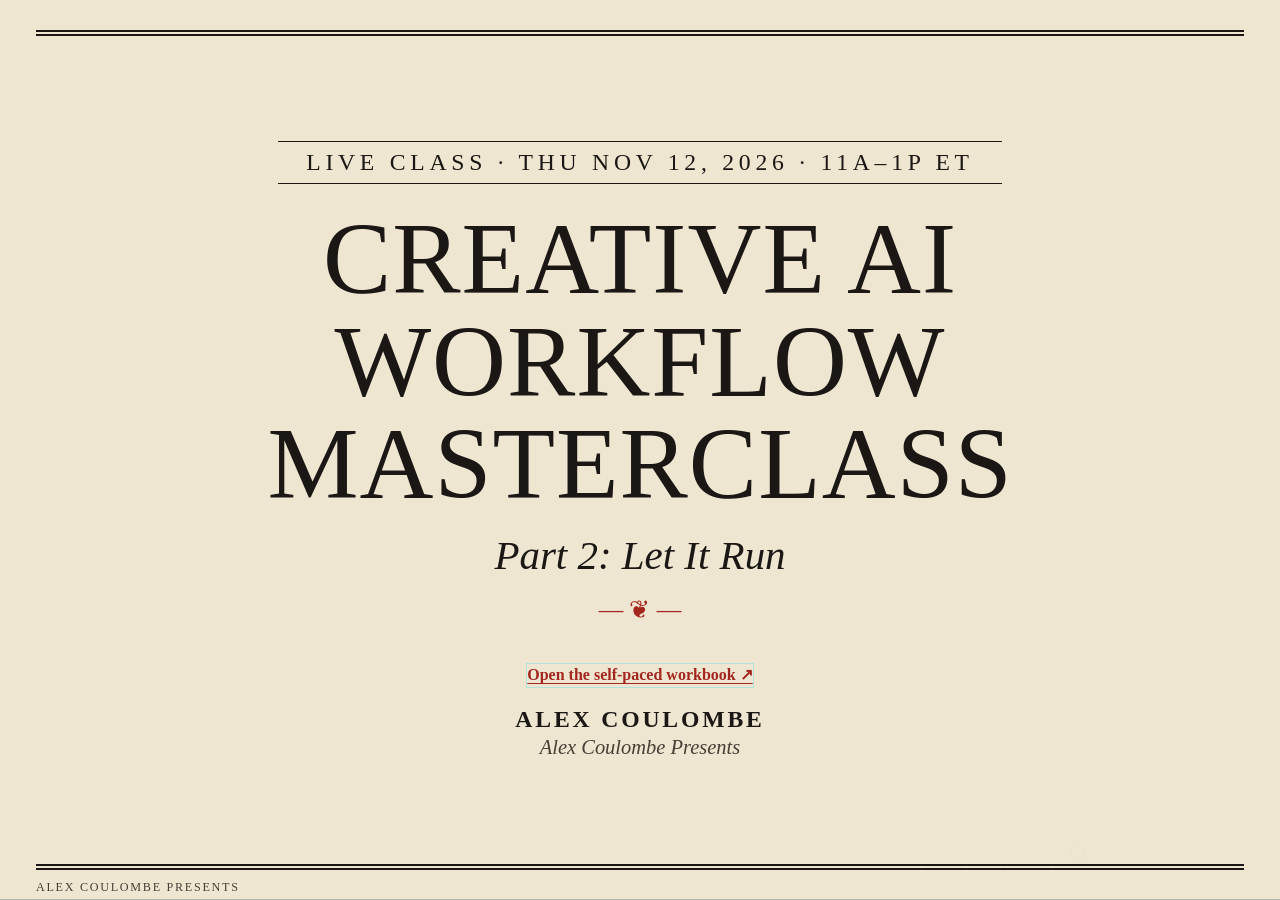
==== index.html @ c23a09f1 "feat(classroom): build Part 2 Unreal workbook, deck and native scene recipes" ====
<!DOCTYPE html>
<html lang="en">
<head>
<meta charset="UTF-8">
<meta name="viewport" content="width=device-width, initial-scale=1.0">
<title>Creative AI Workflow Masterclass, Part 2 · Alex Coulombe Presents</title>
<link rel="apple-touch-icon" href="apple-touch-icon.png">
<link rel="icon" sizes="32x32" href="favicon-32.png">
<link rel="icon" sizes="16x16" href="favicon-16.png">
<link rel="icon" type="image/svg+xml" href="favicon.svg">
<meta name="description" content="Build an AI-assisted Unreal Engine world, light it, animate it and render a cinematic. Full self-paced workbook and original sample project. November 12, 2026, 11a ET.">
<meta property="og:title" content="Creative AI Workflow Masterclass, Part 2 · Alex Coulombe Presents">
<meta property="og:description" content="AI for Unreal Engine 5.9 Preview: step-by-step creative workflows, native sample scenes and a 12-second cinematic.">
<meta property="og:image:width" content="1200">
<meta property="og:image:height" content="630">
<meta property="og:url" content="https://ibrews.github.io/creative-ai-masterclass-2-deck/">
<meta property="og:type" content="website">
<meta name="twitter:card" content="summary_large_image">
<meta name="twitter:image" content="https://ibrews.github.io/creative-ai-masterclass-2-deck/social.png">
<meta property="og:image" content="https://ibrews.github.io/creative-ai-masterclass-2-deck/social.png">
<link rel="preconnect" href="https://fonts.googleapis.com">
<link rel="preconnect" href="https://fonts.gstatic.com" crossorigin>
<link href="https://fonts.googleapis.com/css2?family=Space+Grotesk:wght@300;400;500;600;700&family=Inter:wght@300;400;500;600;700&family=Outfit:wght@300;400;500;600;700&family=JetBrains+Mono:wght@300;400;500;600;700&family=Playfair+Display:wght@400;500;600;700&display=swap" rel="stylesheet">

<script>
/* =======================================================================
   SPATIAL DECK -- PRESENTATION CONFIG
   =======================================================================
   Each section = a year/chapter with 1 lesson + N case studies.
   Edit SECTIONS to change all content. Everything else is generated.

   CASE LAYOUTS (c.layout):
   (default)  Two-pane: image left, title + bullets right
   'full'     Full-bleed image or video (img path, or ends in .mp4/.webm)
   'grid'     Multi-image grid. images: array of 'path' strings or
              {src, label?, href?} objects (href makes the cell a link).
              Videos (.mp4/.webm) autoplay muted. optional gridCover:true
   'big'      Full-slide statement. Fields: bigText (huge gradient headline),
              title (eyebrow), subtitle (italic), bigCaption (footnote)
   'placed'   PPTX-coordinate absolute layout. Two supported field shapes:
              Legacy: placedImages — array of tuples
                [src, left%, top%, width%, height%, obj-pos?]
                Supports images and .mp4/.webm videos.
              New:    placedItems  — array of objects
                {type:'img'|'mp4'|'arrow'|'qr-card', src?, x, y, w, h,
                 label?, url?, year?}
              Optional title/subtitle renders as frosted-glass overlay.
   'IFRAME:'  Prefix c.img with 'IFRAME:' to embed a URL (YouTube, etc.)
   ======================================================================= */
const SECTIONS =[
 {
  "year": "CH 1",
  "accent": "teal",
  "lesson": {
   "title": "Get ready",
   "short": "Get ready",
   "tagline": "A self-paced route from a small brief to a saved Unreal cinematic.",
   "tags": "Small Worlds · Unreal Engine 5.9 Preview"
  },
  "notes": "Follow the numbered student workbook. Keep a saved checkpoint before the next chapter.",
  "cases": [
   {
    "title": "01 · Choose your starting point",
    "subtitle": "A self-paced route from a small brief to a saved Unreal cinematic.",
    "bullets": [
     "Download and extract the Part 2 workshop ZIP from the class folder.",
     "Starting from scratch: use the Starter project.",
     "You can follow every numbered step without Alex."
    ],
    "notes": "Download and extract the Part 2 workshop ZIP from the class folder. Open Start Here.html in the extracted folder. Work on a copy, not inside a ZIP preview.\n\nStarting from scratch: use the Starter project. Exploring the completed work: use the Finished project and open Unreal/PaperCity.uproject. Keep the original download as your recovery copy.\n\nYou can follow every numbered step without Alex. The slide deck is the teaching view; this workbook contains the full instructions. Last week’s kit is optional because the source Paper City scene is included.\n\n\n\nCheck: The folder contains Actions, Unreal, SourceAssets, Studio and Recipes. Studio/design.json identifies brief SW-18.\n\nRecovery: If you only see a web preview, extract the complete folder. If you missed Part 1, use the included files and begin here.",
    "guideStep": "start",
    "example": {
     "label": "Your route",
     "lines": [
      "Small Worlds · Part 2",
      "Actions/    Run these inside Unreal",
      "Unreal/     PaperCity.uproject",
      "SourceAssets/  Part 1 scene",
      "Studio/     Design + your notes",
      "Recipes/    Reference + recovery"
     ]
    }
   },
   {
    "title": "02 · Bring one assistant and Unreal",
    "subtitle": "Use the account you already have.",
    "bullets": [
     "Open Codex or Claude Desktop in its local coding workspace.",
     "Install Unreal Engine 5.9 Preview using Epic Games Launcher if available to your account and operating system.",
     "Keep a working older Unreal installation."
    ],
    "notes": "Open Codex or Claude Desktop in its local coding workspace. Sign in to an account that can read and edit a local folder. An account subscription may be needed; no paid API key is required by this workshop.\n\nInstall Unreal Engine 5.9 Preview using Epic Games Launcher if available to your account and operating system. This edition was prepared for 5.9.0 Preview, changelist 60351404. Allow time for the large download.\n\nKeep a working older Unreal installation. A 5.9-saved project is not an older-version starter. If your platform lacks this Preview, follow the workbook and inspect the reference media; do not convert your only production project.\n\nRead only: identify my operating system, installed Unreal versions, available space and whether this app can access the workshop folder. Report what is verified and what needs a local check. Do not install software or change my other projects.\n\nCheck: You know the exact engine you will open and the local workshop location.\n\nRecovery: If 5.9 is unavailable, stop the native steps here and read the reference route. Do not claim the Unreal scripts ran in a browser or in system Python.",
    "guideStep": "accounts",
    "example": {
     "label": "Your route",
     "lines": [
      "Target: Unreal Engine 5.9 Preview",
      "One local coding assistant",
      "No headset",
      "No paid asset pack",
      "No paid API key"
     ]
    }
   },
   {
    "title": "Ask, then inspect",
    "subtitle": "Bring one assistant and Unreal",
    "bullets": [
     "Copy the complete prompt from the workbook.",
     "Inspect the actual result before continuing.",
     "You know the exact engine you will open and the local workshop location."
    ],
    "example": {
     "label": "Prompt opening",
     "lines": [
      "Read only: identify my operating system, installed Unreal versions, available space and whether this app can access the workshop folder. Report what is verified and what needs a local check. Do not install software or ch…"
     ]
    },
    "guideStep": "accounts",
    "notes": "Open Codex or Claude Desktop in its local coding workspace. Sign in to an account that can read and edit a local folder. An account subscription may be needed; no paid API key is required by this workshop.\n\nInstall Unreal Engine 5.9 Preview using Epic Games Launcher if available to your account and operating system. This edition was prepared for 5.9.0 Preview, changelist 60351404. Allow time for the large download.\n\nKeep a working older Unreal installation. A 5.9-saved project is not an older-version starter. If your platform lacks this Preview, follow the workbook and inspect the reference media; do not convert your only production project.\n\nRead only: identify my operating system, installed Unreal versions, available space and whether this app can access the workshop folder. Report what is verified and what needs a local check. Do not install software or change my other projects.\n\nCheck: You know the exact engine you will open and the local workshop location.\n\nRecovery: If 5.9 is unavailable, stop the native steps here and read the reference route. Do not claim the Unreal scripts ran in a browser or in system Python."
   },
   {
    "title": "03 · Give the assistant the whole folder",
    "subtitle": "Its working directory matters.",
    "bullets": [
     "In Codex choose Open folder or Add project, select the extracted workshop folder and choose Local.",
     "Open a chat in this project.",
     "Check that it can name real files."
    ],
    "notes": "In Codex choose Open folder or Add project, select the extracted workshop folder and choose Local. In Claude Desktop choose Code, a local environment and the same folder.\n\nOpen a chat in this project. Ask it to read AGENTS.md, Studio/design.json and Recipes/01-start-here.md before editing.\n\nCheck that it can name real files. A browser chat with pasted screenshots does not have the same local file access.\n\nRead AGENTS.md, Studio/design.json and Recipes/01-start-here.md. Tell me the brief ID, the three tower heights in centimeters, the target engine and the first action file. Cite paths. Do not edit or launch anything.\n\nCheck: It reports SW-18, heights 200 / 300 / 400 cm and Actions/01_build_starter.py.\n\nRecovery: Reopen the enclosing folder if it cannot see Actions and Unreal together. Do not select only Unreal/Content.",
    "guideStep": "open-folder",
    "example": {
     "label": "Your route",
     "lines": [
      "Brief SW-18",
      "200 / 300 / 400 cm",
      "Studio/design.json",
      "Actions/01_build_starter.py"
     ]
    }
   },
   {
    "title": "Ask, then inspect",
    "subtitle": "Give the assistant the whole folder",
    "bullets": [
     "Copy the complete prompt from the workbook.",
     "Inspect the actual result before continuing.",
     "It reports SW-18, heights 200 / 300 / 400 cm and Actions/01_build_starter.py."
    ],
    "example": {
     "label": "Prompt opening",
     "lines": [
      "Read AGENTS.md, Studio/design.json and Recipes/01-start-here.md. Tell me the brief ID, the three tower heights in centimeters, the target engine and the first action file. Cite paths. Do not edit or launch anything."
     ]
    },
    "guideStep": "open-folder",
    "notes": "In Codex choose Open folder or Add project, select the extracted workshop folder and choose Local. In Claude Desktop choose Code, a local environment and the same folder.\n\nOpen a chat in this project. Ask it to read AGENTS.md, Studio/design.json and Recipes/01-start-here.md before editing.\n\nCheck that it can name real files. A browser chat with pasted screenshots does not have the same local file access.\n\nRead AGENTS.md, Studio/design.json and Recipes/01-start-here.md. Tell me the brief ID, the three tower heights in centimeters, the target engine and the first action file. Cite paths. Do not edit or launch anything.\n\nCheck: It reports SW-18, heights 200 / 300 / 400 cm and Actions/01_build_starter.py.\n\nRecovery: Reopen the enclosing folder if it cannot see Actions and Unreal together. Do not select only Unreal/Content."
   },
   {
    "title": "04 · Write a small job before running it",
    "subtitle": "Give the agent a finish line it can check.",
    "bullets": [
     "Open Studio/job-template.md.",
     "Permit edits only in this workshop copy.",
     "Ask for a plan before the first write."
    ],
    "notes": "Open Studio/job-template.md. Replace the bracketed fields with your own goal and limits. Use the sample goal below if this is your first attempt.\n\nPermit edits only in this workshop copy. Choose a time limit, a retry limit and whether new downloads or paid services are allowed.\n\nAsk for a plan before the first write. Read it and authorize the bounded job. The assistant must report actual evidence rather than filling in a successful receipt in advance.\n\nDraft Studio/my-job.md for this goal: build Paper City in Unreal, make a dusk variant, add a lantern festival and create a 12-second sequence. Only use this workshop and built-in Unreal assets. Budget: 30 minutes of active agent work, at most two retries per failed step, no paid services or downloads. Preserve prior maps. Finish with saved maps, verification output and a list of visual checks for me. Show the plan before running it.\n\nCheck: The job names allowed files, budget, stop conditions and the output you will inspect.\n\nRecovery: Shrink a broad request such as “make it amazing” to one visible change with a comparison image. Keep stretch ideas in a separate list.",
    "guideStep": "contract",
    "example": {
     "label": "Your route",
     "lines": [
      "Goal",
      "Inputs + allowed files",
      "Budget + retry limit",
      "Checkpoint + recovery",
      "Evidence + your verdict"
     ]
    }
   },
   {
    "title": "Ask, then inspect",
    "subtitle": "Write a small job before running it",
    "bullets": [
     "Copy the complete prompt from the workbook.",
     "Inspect the actual result before continuing.",
     "The job names allowed files, budget, stop conditions and the output you will inspect."
    ],
    "example": {
     "label": "Prompt opening",
     "lines": [
      "Draft Studio/my-job.md for this goal: build Paper City in Unreal, make a dusk variant, add a lantern festival and create a 12-second sequence. Only use this workshop and built-in Unreal assets. Budget: 30 minutes of acti…"
     ]
    },
    "guideStep": "contract",
    "notes": "Open Studio/job-template.md. Replace the bracketed fields with your own goal and limits. Use the sample goal below if this is your first attempt.\n\nPermit edits only in this workshop copy. Choose a time limit, a retry limit and whether new downloads or paid services are allowed.\n\nAsk for a plan before the first write. Read it and authorize the bounded job. The assistant must report actual evidence rather than filling in a successful receipt in advance.\n\nDraft Studio/my-job.md for this goal: build Paper City in Unreal, make a dusk variant, add a lantern festival and create a 12-second sequence. Only use this workshop and built-in Unreal assets. Budget: 30 minutes of active agent work, at most two retries per failed step, no paid services or downloads. Preserve prior maps. Finish with saved maps, verification output and a list of visual checks for me. Show the plan before running it.\n\nCheck: The job names allowed files, budget, stop conditions and the output you will inspect.\n\nRecovery: Shrink a broad request such as “make it amazing” to one visible change with a comparison image. Keep stretch ideas in a separate list."
   },
   {
    "title": "05 · Open the supplied Unreal project",
    "subtitle": "A Blueprint-only project avoids a compiler setup.",
    "bullets": [
     "In the Starter copy, double-click Unreal/PaperCity.uproject and choose your installed 5.9 Preview editor.",
     "The project requests Python Editor Script Plugin, Editor Scripting Utilities, Sequencer Scripting and Movie Render Queue.",
     "On a fresh starter the final map does not exist yet."
    ],
    "notes": "In the Starter copy, double-click Unreal/PaperCity.uproject and choose your installed 5.9 Preview editor. If Windows asks which app to use, open the engine first and browse to the project.\n\nThe project requests Python Editor Script Plugin, Editor Scripting Utilities, Sequencer Scripting and Movie Render Queue. If prompted, enable them and restart this project. Do not build an engine from source.\n\nOn a fresh starter the final map does not exist yet. An empty editor or missing startup-map notice is expected. Open the Output Log from Window → Developer Tools → Output Log (or search the Window menu).\n\nHelp me open only Unreal/PaperCity.uproject with my installed 5.9 Preview. Verify the engine version and these enabled plugins: Python Editor Script Plugin, Editor Scripting Utilities, Sequencer Scripting and Movie Render Queue. Do not convert any other project or install C++ tools.\n\nCheck: You have the PaperCity editor open and an Output Log with no missing required plugin error.\n\nRecovery: If the project asks to compile C++ or reports a third-party plugin, you opened the wrong folder. This project has no C++ module and requires no AI bridge plugin.",
    "guideStep": "open-unreal",
    "example": {
     "label": "Your route",
     "lines": [
      "PaperCity.uproject",
      "Blueprint-only",
      "Built-in editor plugins",
      "No third-party plugin required"
     ]
    }
   },
   {
    "title": "Ask, then inspect",
    "subtitle": "Open the supplied Unreal project",
    "bullets": [
     "Copy the complete prompt from the workbook.",
     "Inspect the actual result before continuing.",
     "You have the PaperCity editor open and an Output Log with no missing required plugin error."
    ],
    "example": {
     "label": "Prompt opening",
     "lines": [
      "Help me open only Unreal/PaperCity.uproject with my installed 5.9 Preview. Verify the engine version and these enabled plugins: Python Editor Script Plugin, Editor Scripting Utilities, Sequencer Scripting and Movie Rende…"
     ]
    },
    "guideStep": "open-unreal",
    "notes": "In the Starter copy, double-click Unreal/PaperCity.uproject and choose your installed 5.9 Preview editor. If Windows asks which app to use, open the engine first and browse to the project.\n\nThe project requests Python Editor Script Plugin, Editor Scripting Utilities, Sequencer Scripting and Movie Render Queue. If prompted, enable them and restart this project. Do not build an engine from source.\n\nOn a fresh starter the final map does not exist yet. An empty editor or missing startup-map notice is expected. Open the Output Log from Window → Developer Tools → Output Log (or search the Window menu).\n\nHelp me open only Unreal/PaperCity.uproject with my installed 5.9 Preview. Verify the engine version and these enabled plugins: Python Editor Script Plugin, Editor Scripting Utilities, Sequencer Scripting and Movie Render Queue. Do not convert any other project or install C++ tools.\n\nCheck: You have the PaperCity editor open and an Output Log with no missing required plugin error.\n\nRecovery: If the project asks to compile C++ or reports a third-party plugin, you opened the wrong folder. This project has no C++ module and requires no AI bridge plugin."
   },
   {
    "title": "06 · Run a harmless Python check",
    "subtitle": "Unreal Python runs inside the editor.",
    "bullets": [
     "In the Output Log input, keep the normal console command mode and enter: py import unreal; print(unreal.SystemLibrary.get_engine_version()).",
     "Look for the printed engine version in the log.",
     "For action files, use Tools → Execute Python Script and browse to the numbered file in Actions."
    ],
    "notes": "In the Output Log input, keep the normal console command mode and enter: py import unreal; print(unreal.SystemLibrary.get_engine_version()). Press Enter.\n\nLook for the printed engine version in the log. A system terminal cannot import Unreal’s editor module.\n\nFor action files, use Tools → Execute Python Script and browse to the numbered file in Actions. If that menu is absent, use the console form: py \"FULL/PATH/TO/Actions/00_check_environment.py\". Replace FULL/PATH/TO with your extracted workshop location; use forward slashes.\n\nExplain how to run Actions/00_check_environment.py inside my already-open Unreal editor. Give me the exact py command with my local file path, using forward slashes. Do not run it in system Python. Wait for me to paste its log result.\n\nCheck: The log prints SMALL_WORLDS_ENVIRONMENT with the engine version and workshop path.\n\nRecovery: If you see “No module named unreal”, the command ran in the wrong Python. If the script file is missing, remove the ZIP from the path and select the extracted Actions file.",
    "guideStep": "python-check",
    "example": {
     "label": "Your route",
     "lines": [
      "Output Log console",
      "py \"…/Actions/00_check_environment.py\"",
      "Expected: SMALL_WORLDS_ENVIRONMENT"
     ]
    }
   },
   {
    "title": "Ask, then inspect",
    "subtitle": "Run a harmless Python check",
    "bullets": [
     "Copy the complete prompt from the workbook.",
     "Inspect the actual result before continuing.",
     "The log prints SMALL_WORLDS_ENVIRONMENT with the engine version and workshop path."
    ],
    "example": {
     "label": "Prompt opening",
     "lines": [
      "Explain how to run Actions/00_check_environment.py inside my already-open Unreal editor. Give me the exact py command with my local file path, using forward slashes. Do not run it in system Python. Wait for me to paste i…"
     ]
    },
    "guideStep": "python-check",
    "notes": "In the Output Log input, keep the normal console command mode and enter: py import unreal; print(unreal.SystemLibrary.get_engine_version()). Press Enter.\n\nLook for the printed engine version in the log. A system terminal cannot import Unreal’s editor module.\n\nFor action files, use Tools → Execute Python Script and browse to the numbered file in Actions. If that menu is absent, use the console form: py \"FULL/PATH/TO/Actions/00_check_environment.py\". Replace FULL/PATH/TO with your extracted workshop location; use forward slashes.\n\nExplain how to run Actions/00_check_environment.py inside my already-open Unreal editor. Give me the exact py command with my local file path, using forward slashes. Do not run it in system Python. Wait for me to paste its log result.\n\nCheck: The log prints SMALL_WORLDS_ENVIRONMENT with the engine version and workshop path.\n\nRecovery: If you see “No module named unreal”, the command ran in the wrong Python. If the script file is missing, remove the ZIP from the path and select the extracted Actions file."
   }
  ]
 },
 {
  "year": "CH 2",
  "accent": "amber",
  "lesson": {
   "title": "Build the world",
   "short": "Build the world",
   "tagline": "Generate native actors from a readable recipe.",
   "tags": "Small Worlds · Unreal Engine 5.9 Preview"
  },
  "notes": "Follow the numbered student workbook. Keep a saved checkpoint before the next chapter.",
  "cases": [
   {
    "title": "07 · Build the daylight baseline",
    "subtitle": "Generate native actors from a readable recipe.",
    "bullets": [
     "In Unreal choose Tools → Execute Python Script and select Actions/01_build_starter.py.",
     "Wait for SMALL_WORLDS_PASS in Output Log.",
     "In the Outliner search SW_Tower."
    ],
    "notes": "In Unreal choose Tools → Execute Python Script and select Actions/01_build_starter.py. This creates /Game/SmallWorlds/Maps/01_PaperCity.\n\nWait for SMALL_WORLDS_PASS in Output Log. In Content Browser open Content → SmallWorlds → Maps. Double-click 01_PaperCity if necessary.\n\nIn the Outliner search SW_Tower. Count three towers. Select SW_Cam_Wide and use Pilot from its context menu to inspect the overall composition. Press Ctrl+S / Cmd+S to save.\n\nRead the starter builder and Studio/design.json. Explain what Actions/01_build_starter.py will create and how it avoids replacing an existing map. Then give me its exact Unreal console command. After I run it, help me inspect the actual log and actor list.\n\nCheck: Three towers, two bridges, a canal, lamps and a cyan sculpture are visible. The log records the map and actor count.\n\nRecovery: If it says the map already exists, open it instead of rerunning. Preserve it by copying the whole workshop before a fresh build. If a script fails, read the first traceback before retrying.",
    "guideStep": "starter",
    "example": {
     "label": "Your route",
     "lines": [
      "01_PaperCity",
      "Three towers",
      "Two bridges",
      "Canal + lanterns",
      "Saved baseline"
     ]
    }
   },
   {
    "title": "Ask, then inspect",
    "subtitle": "Build the daylight baseline",
    "bullets": [
     "Copy the complete prompt from the workbook.",
     "Inspect the actual result before continuing.",
     "Three towers, two bridges, a canal, lamps and a cyan sculpture are visible. The log records the map and actor count."
    ],
    "example": {
     "label": "Prompt opening",
     "lines": [
      "Read the starter builder and Studio/design.json. Explain what Actions/01_build_starter.py will create and how it avoids replacing an existing map. Then give me its exact Unreal console command. After I run it, help me in…"
     ]
    },
    "guideStep": "starter",
    "notes": "In Unreal choose Tools → Execute Python Script and select Actions/01_build_starter.py. This creates /Game/SmallWorlds/Maps/01_PaperCity.\n\nWait for SMALL_WORLDS_PASS in Output Log. In Content Browser open Content → SmallWorlds → Maps. Double-click 01_PaperCity if necessary.\n\nIn the Outliner search SW_Tower. Count three towers. Select SW_Cam_Wide and use Pilot from its context menu to inspect the overall composition. Press Ctrl+S / Cmd+S to save.\n\nRead the starter builder and Studio/design.json. Explain what Actions/01_build_starter.py will create and how it avoids replacing an existing map. Then give me its exact Unreal console command. After I run it, help me inspect the actual log and actor list.\n\nCheck: Three towers, two bridges, a canal, lamps and a cyan sculpture are visible. The log records the map and actor count.\n\nRecovery: If it says the map already exists, open it instead of rerunning. Preserve it by copying the whole workshop before a fresh build. If a script fails, read the first traceback before retrying."
   },
   {
    "title": "08 · Check scale before polishing",
    "subtitle": "Unreal scene units are centimeters.",
    "bullets": [
     "Select SW_Tower_1, SW_Tower_2 and SW_Tower_3 in the Outliner.",
     "Compare the two 180 cm-wide bridges with the towers.",
     "Run Actions/05_verify_current.py."
    ],
    "notes": "Select SW_Tower_1, SW_Tower_2 and SW_Tower_3 in the Outliner. Their cube scales are Z=2, Z=3 and Z=4 because the source cube is 100 cm high.\n\nCompare the two 180 cm-wide bridges with the towers. Do not infer real-world height from the viewport zoom.\n\nRun Actions/05_verify_current.py. Keep its actual JSON result in Studio/receipts. The verifier checks structure and dimensions; you still inspect the picture.\n\nCheck the three SW_Tower actors against Studio/design.json. Explain the difference between source-mesh size, actor scale and world-space height. Report the measured values from Unreal if connected; otherwise ask me for the Details values. Do not claim you inspected the editor from source code alone.\n\nCheck: Tower heights are 200 / 300 / 400 cm. A receipt states the engine and actor count.\n\nRecovery: A 100× scale error means meters and centimeters were confused. Fix only a duplicate project, then rerun verification and inspect the framing.",
    "guideStep": "units",
    "example": {
     "label": "Your route",
     "lines": [
      "100 cm cube × Z scale",
      "2 = 200 cm",
      "3 = 300 cm",
      "4 = 400 cm"
     ]
    }
   },
   {
    "title": "Ask, then inspect",
    "subtitle": "Check scale before polishing",
    "bullets": [
     "Copy the complete prompt from the workbook.",
     "Inspect the actual result before continuing.",
     "Tower heights are 200 / 300 / 400 cm. A receipt states the engine and actor count."
    ],
    "example": {
     "label": "Prompt opening",
     "lines": [
      "Check the three SW_Tower actors against Studio/design.json. Explain the difference between source-mesh size, actor scale and world-space height. Report the measured values from Unreal if connected; otherwise ask me for t…"
     ]
    },
    "guideStep": "units",
    "notes": "Select SW_Tower_1, SW_Tower_2 and SW_Tower_3 in the Outliner. Their cube scales are Z=2, Z=3 and Z=4 because the source cube is 100 cm high.\n\nCompare the two 180 cm-wide bridges with the towers. Do not infer real-world height from the viewport zoom.\n\nRun Actions/05_verify_current.py. Keep its actual JSON result in Studio/receipts. The verifier checks structure and dimensions; you still inspect the picture.\n\nCheck the three SW_Tower actors against Studio/design.json. Explain the difference between source-mesh size, actor scale and world-space height. Report the measured values from Unreal if connected; otherwise ask me for the Details values. Do not claim you inspected the editor from source code alone.\n\nCheck: Tower heights are 200 / 300 / 400 cm. A receipt states the engine and actor count.\n\nRecovery: A 100× scale error means meters and centimeters were confused. Fix only a duplicate project, then rerun verification and inspect the framing."
   },
   {
    "title": "09 · Inspect the material library",
    "subtitle": "Separate the shape from its surface.",
    "bullets": [
     "Open Content → SmallWorlds → Materials.",
     "Select a bridge rail, inspect its material slot and confirm it uses M_Jade.",
     "Ask your assistant for one bounded material variation."
    ],
    "notes": "Open Content → SmallWorlds → Materials. Open M_Jade and inspect Base Color, Roughness and Metallic in the graph.\n\nSelect a bridge rail, inspect its material slot and confirm it uses M_Jade. Compare the rough paper towers with the glossier canal.\n\nAsk your assistant for one bounded material variation. Duplicate the material in Content Browser before editing. Apply the duplicate to one selected rail and compare it with the untouched bridge.\n\nPropose one jade-rail material variation with an exact Base Color, Roughness and Metallic value. Keep the paper walls and canal unchanged. Tell me how to duplicate M_Jade and apply the duplicate to only one bridge rail. I will inspect before accepting it.\n\nCheck: One rail uses your duplicate material; the original M_Jade and the other bridge stay available for comparison.\n\nRecovery: If every rail changed, you edited the shared material. Restore its prior values, duplicate it and apply the duplicate to a single actor.",
    "guideStep": "materials",
    "example": {
     "label": "Your route",
     "lines": [
      "Mesh → material slot",
      "Base Color",
      "Roughness",
      "Metallic",
      "Duplicate before editing"
     ]
    }
   },
   {
    "title": "Ask, then inspect",
    "subtitle": "Inspect the material library",
    "bullets": [
     "Copy the complete prompt from the workbook.",
     "Inspect the actual result before continuing.",
     "One rail uses your duplicate material; the original M_Jade and the other bridge stay available for comparison."
    ],
    "example": {
     "label": "Prompt opening",
     "lines": [
      "Propose one jade-rail material variation with an exact Base Color, Roughness and Metallic value. Keep the paper walls and canal unchanged. Tell me how to duplicate M_Jade and apply the duplicate to only one bridge rail. …"
     ]
    },
    "guideStep": "materials",
    "notes": "Open Content → SmallWorlds → Materials. Open M_Jade and inspect Base Color, Roughness and Metallic in the graph.\n\nSelect a bridge rail, inspect its material slot and confirm it uses M_Jade. Compare the rough paper towers with the glossier canal.\n\nAsk your assistant for one bounded material variation. Duplicate the material in Content Browser before editing. Apply the duplicate to one selected rail and compare it with the untouched bridge.\n\nPropose one jade-rail material variation with an exact Base Color, Roughness and Metallic value. Keep the paper walls and canal unchanged. Tell me how to duplicate M_Jade and apply the duplicate to only one bridge rail. I will inspect before accepting it.\n\nCheck: One rail uses your duplicate material; the original M_Jade and the other bridge stay available for comparison.\n\nRecovery: If every rail changed, you edited the shared material. Restore its prior values, duplicate it and apply the duplicate to a single actor."
   },
   {
    "title": "10 · Make a dusk lighting variant",
    "subtitle": "Change the light while preserving the daylight map.",
    "bullets": [
     "Run Actions/02_build_dusk.py.",
     "Open 01_PaperCity and 02_Dusk in turn.",
     "Capture both views with the same viewport size using your operating system screenshot tool."
    ],
    "notes": "Run Actions/02_build_dusk.py. It creates 02_Dusk as a separate map with warmer key light, emissive lanterns and point lights.\n\nOpen 01_PaperCity and 02_Dusk in turn. Use the same SW_Cam_Wide view for both. Wait for shader compilation and exposure to settle.\n\nCapture both views with the same viewport size using your operating system screenshot tool. Save them in Studio/evidence and record which version you prefer.\n\nRead the two stage definitions. Before I run 02_build_dusk.py, predict which lighting settings will change. After I supply matching screenshots and the log, compare shadow direction, lantern visibility, highlights and tower readability. Separate observations from suggestions.\n\nCheck: Both maps exist. The dusk view has visible warm lanterns and readable towers. Your verdict is recorded with the compared filenames.\n\nRecovery: If the view is black, confirm you are looking through a camera, not below the plinth. Check exposure and lights in the saved map before raising every intensity.",
    "guideStep": "dusk",
    "example": {
     "label": "Your route",
     "lines": [
      "01_PaperCity → baseline",
      "02_Dusk → warm lamps",
      "Same camera + same crop",
      "Your visual verdict"
     ]
    }
   },
   {
    "title": "Ask, then inspect",
    "subtitle": "Make a dusk lighting variant",
    "bullets": [
     "Copy the complete prompt from the workbook.",
     "Inspect the actual result before continuing.",
     "Both maps exist. The dusk view has visible warm lanterns and readable towers. Your verdict is recorded with the compared filenames."
    ],
    "example": {
     "label": "Prompt opening",
     "lines": [
      "Read the two stage definitions. Before I run 02_build_dusk.py, predict which lighting settings will change. After I supply matching screenshots and the log, compare shadow direction, lantern visibility, highlights and to…"
     ]
    },
    "guideStep": "dusk",
    "notes": "Run Actions/02_build_dusk.py. It creates 02_Dusk as a separate map with warmer key light, emissive lanterns and point lights.\n\nOpen 01_PaperCity and 02_Dusk in turn. Use the same SW_Cam_Wide view for both. Wait for shader compilation and exposure to settle.\n\nCapture both views with the same viewport size using your operating system screenshot tool. Save them in Studio/evidence and record which version you prefer.\n\nRead the two stage definitions. Before I run 02_build_dusk.py, predict which lighting settings will change. After I supply matching screenshots and the log, compare shadow direction, lantern visibility, highlights and tower readability. Separate observations from suggestions.\n\nCheck: Both maps exist. The dusk view has visible warm lanterns and readable towers. Your verdict is recorded with the compared filenames.\n\nRecovery: If the view is black, confirm you are looking through a camera, not below the plinth. Check exposure and lights in the saved map before raising every intensity."
   },
   {
    "title": "11 · Turn one prop into a reusable recipe",
    "subtitle": "A lantern has a small, understandable construction.",
    "bullets": [
     "In small_worlds.py find the loop that creates SW_LanternPost, SW_LanternCap, SW_Lantern and SW_LanternLight.",
     "Ask the assistant to describe a new prop with the same clarity: component shapes, dimensions, materials and placement.",
     "Have it write the recipe into Studio/prop-proposal.md before it edits code."
    ],
    "notes": "In small_worlds.py find the loop that creates SW_LanternPost, SW_LanternCap, SW_Lantern and SW_LanternLight. Read the dimensions and labels together.\n\nAsk the assistant to describe a new prop with the same clarity: component shapes, dimensions, materials and placement. Choose a bench, plant, kiosk or boat.\n\nHave it write the recipe into Studio/prop-proposal.md before it edits code. Require a unique actor prefix so the result can be found and removed as one scoped experiment.\n\nDesign an original small ticket kiosk for this paper city using built-in cubes, cylinders and cones. Give dimensions in centimeters, material choices, labeled parts and a placement that leaves both bridges clear. Save the proposal in Studio/prop-proposal.md. Do not build until I choose the design.\n\nCheck: You can explain every component and find where the prop will stand. No paid asset purchase is needed.\n\nRecovery: If the proposal needs an unavailable model or API, ask for a built-in-shape version first. Record generated asset provenance if you later use another tool.",
    "guideStep": "prop-recipe",
    "example": {
     "label": "Your route",
     "lines": [
      "Prop = labeled parts",
      "Dimensions in cm",
      "Materials",
      "Placement",
      "Acceptance view"
     ]
    }
   },
   {
    "title": "Ask, then inspect",
    "subtitle": "Turn one prop into a reusable recipe",
    "bullets": [
     "Copy the complete prompt from the workbook.",
     "Inspect the actual result before continuing.",
     "You can explain every component and find where the prop will stand. No paid asset purchase is needed."
    ],
    "example": {
     "label": "Prompt opening",
     "lines": [
      "Design an original small ticket kiosk for this paper city using built-in cubes, cylinders and cones. Give dimensions in centimeters, material choices, labeled parts and a placement that leaves both bridges clear. Save th…"
     ]
    },
    "guideStep": "prop-recipe",
    "notes": "In small_worlds.py find the loop that creates SW_LanternPost, SW_LanternCap, SW_Lantern and SW_LanternLight. Read the dimensions and labels together.\n\nAsk the assistant to describe a new prop with the same clarity: component shapes, dimensions, materials and placement. Choose a bench, plant, kiosk or boat.\n\nHave it write the recipe into Studio/prop-proposal.md before it edits code. Require a unique actor prefix so the result can be found and removed as one scoped experiment.\n\nDesign an original small ticket kiosk for this paper city using built-in cubes, cylinders and cones. Give dimensions in centimeters, material choices, labeled parts and a placement that leaves both bridges clear. Save the proposal in Studio/prop-proposal.md. Do not build until I choose the design.\n\nCheck: You can explain every component and find where the prop will stand. No paid asset purchase is needed.\n\nRecovery: If the proposal needs an unavailable model or API, ask for a built-in-shape version first. Record generated asset provenance if you later use another tool."
   },
   {
    "title": "12 · Build the lantern festival",
    "subtitle": "Use repetition to make a richer scene.",
    "bullets": [
     "Run Actions/03_build_festival.py.",
     "Inspect the added paper trees, benches, hanging lanterns, stepping stones and boats.",
     "Look through all three SW_Cam cameras."
    ],
    "notes": "Run Actions/03_build_festival.py. Open 03_LanternFestival.\n\nInspect the added paper trees, benches, hanging lanterns, stepping stones and boats. Find each type in the Outliner by its SW_ prefix.\n\nLook through all three SW_Cam cameras. Check that bridges stay readable and that trees do not cover the towers. Save a wide view and a detail view.\n\nRead the festival stage. List the added prop families and their actor prefixes. After I run it, guide me through a wide, bridge and sculpture inspection. Ask me to reject any placement that blocks a bridge or hides the focal point.\n\nCheck: The festival map contains repeated, individually labeled props and still reads as the same city.\n\nRecovery: If it is cluttered, hide a single prop family in the Outliner first. Compare that change before deleting or rebuilding anything.",
    "guideStep": "festival",
    "example": {
     "label": "Your route",
     "lines": [
      "Trees",
      "Benches",
      "Hanging lanterns",
      "Boats + stepping stones",
      "One coherent scene"
     ]
    }
   },
   {
    "title": "Ask, then inspect",
    "subtitle": "Build the lantern festival",
    "bullets": [
     "Copy the complete prompt from the workbook.",
     "Inspect the actual result before continuing.",
     "The festival map contains repeated, individually labeled props and still reads as the same city."
    ],
    "example": {
     "label": "Prompt opening",
     "lines": [
      "Read the festival stage. List the added prop families and their actor prefixes. After I run it, guide me through a wide, bridge and sculpture inspection. Ask me to reject any placement that blocks a bridge or hides the f…"
     ]
    },
    "guideStep": "festival",
    "notes": "Run Actions/03_build_festival.py. Open 03_LanternFestival.\n\nInspect the added paper trees, benches, hanging lanterns, stepping stones and boats. Find each type in the Outliner by its SW_ prefix.\n\nLook through all three SW_Cam cameras. Check that bridges stay readable and that trees do not cover the towers. Save a wide view and a detail view.\n\nRead the festival stage. List the added prop families and their actor prefixes. After I run it, guide me through a wide, bridge and sculpture inspection. Ask me to reject any placement that blocks a bridge or hides the focal point.\n\nCheck: The festival map contains repeated, individually labeled props and still reads as the same city.\n\nRecovery: If it is cluttered, hide a single prop family in the Outliner first. Compare that change before deleting or rebuilding anything."
   }
  ]
 },
 {
  "year": "CH 3",
  "accent": "purple",
  "lesson": {
   "title": "Direct the AI",
   "short": "Direct the AI",
   "tagline": "Name the visual problem and protect what works.",
   "tags": "Small Worlds · Unreal Engine 5.9 Preview"
  },
  "notes": "Follow the numbered student workbook. Keep a saved checkpoint before the next chapter.",
  "cases": [
   {
    "title": "13 · Give feedback the agent can act on",
    "subtitle": "Name the visual problem and protect what works.",
    "bullets": [
     "Pick one screenshot and write what you see.",
     "Name the protected elements: tower heights, camera, bridge width and accepted rail material.",
     "Ask for one revision in a duplicate map."
    ],
    "notes": "Pick one screenshot and write what you see. Example: “The hanging lanterns overlap the middle tower’s windows.”\n\nName the protected elements: tower heights, camera, bridge width and accepted rail material. Limit the edit to one prop group.\n\nAsk for one revision in a duplicate map. Capture the same camera again. Accept or reject the visible result rather than the assistant’s confidence.\n\nThe hanging lanterns overlap the middle tower windows in my attached view. Propose a single change to their height or spacing. Preserve tower heights, both bridges, the camera and all materials. Work only in a duplicate named 03_LanternFestival_MyRevision. Explain the comparison I should inspect before editing.\n\nCheck: The revision changes one named problem and preserves your protected choices.\n\nRecovery: If the agent rewrites the whole scene, stop it, restore the duplicate from your baseline and restate the exact actor prefix it may change.",
    "guideStep": "art-direction",
    "example": {
     "label": "Your route",
     "lines": [
      "Observation",
      "One allowed change",
      "Protected choices",
      "Same comparison view",
      "Accept or reject"
     ]
    }
   },
   {
    "title": "Ask, then inspect",
    "subtitle": "Give feedback the agent can act on",
    "bullets": [
     "Copy the complete prompt from the workbook.",
     "Inspect the actual result before continuing.",
     "The revision changes one named problem and preserves your protected choices."
    ],
    "example": {
     "label": "Prompt opening",
     "lines": [
      "The hanging lanterns overlap the middle tower windows in my attached view. Propose a single change to their height or spacing. Preserve tower heights, both bridges, the camera and all materials. Work only in a duplicate …"
     ]
    },
    "guideStep": "art-direction",
    "notes": "Pick one screenshot and write what you see. Example: “The hanging lanterns overlap the middle tower’s windows.”\n\nName the protected elements: tower heights, camera, bridge width and accepted rail material. Limit the edit to one prop group.\n\nAsk for one revision in a duplicate map. Capture the same camera again. Accept or reject the visible result rather than the assistant’s confidence.\n\nThe hanging lanterns overlap the middle tower windows in my attached view. Propose a single change to their height or spacing. Preserve tower heights, both bridges, the camera and all materials. Work only in a duplicate named 03_LanternFestival_MyRevision. Explain the comparison I should inspect before editing.\n\nCheck: The revision changes one named problem and preserves your protected choices.\n\nRecovery: If the agent rewrites the whole scene, stop it, restore the duplicate from your baseline and restate the exact actor prefix it may change."
   },
   {
    "title": "14 · Request a batch with a fixed budget",
    "subtitle": "Make several ideas, then choose.",
    "bullets": [
     "Ask for three written variations first: quiet gallery, night market and sculptural park.",
     "Choose one to build in a separate map.",
     "Require the output list and a screenshot before the agent starts another variation."
    ],
    "notes": "Ask for three written variations first: quiet gallery, night market and sculptural park. Keep the towers and bridges as shared constraints.\n\nChoose one to build in a separate map. Limit the job to a fixed prop count and a small number of material colors.\n\nRequire the output list and a screenshot before the agent starts another variation. A batch is a set of reviewable alternatives, not permission for endless generation.\n\nPropose three variants of Paper City: quiet gallery, night market and sculpture park. For each, give exactly three prop families, a three-color palette and one hero-camera idea. Use built-in geometry. Do not build yet. I will choose one, then authorize at most 12 new props in a separate map with a 10-minute budget.\n\nCheck: Three distinct proposals can be compared before using compute or changing files.\n\nRecovery: If all three descriptions are vague adjectives, ask for object counts, placement coordinates and a specific focal point.",
    "guideStep": "batch",
    "example": {
     "label": "Your route",
     "lines": [
      "Quiet gallery",
      "Night market",
      "Sculpture park",
      "Choose → build → inspect"
     ]
    }
   },
   {
    "title": "Ask, then inspect",
    "subtitle": "Request a batch with a fixed budget",
    "bullets": [
     "Copy the complete prompt from the workbook.",
     "Inspect the actual result before continuing.",
     "Three distinct proposals can be compared before using compute or changing files."
    ],
    "example": {
     "label": "Prompt opening",
     "lines": [
      "Propose three variants of Paper City: quiet gallery, night market and sculpture park. For each, give exactly three prop families, a three-color palette and one hero-camera idea. Use built-in geometry. Do not build yet. I…"
     ]
    },
    "guideStep": "batch",
    "notes": "Ask for three written variations first: quiet gallery, night market and sculptural park. Keep the towers and bridges as shared constraints.\n\nChoose one to build in a separate map. Limit the job to a fixed prop count and a small number of material colors.\n\nRequire the output list and a screenshot before the agent starts another variation. A batch is a set of reviewable alternatives, not permission for endless generation.\n\nPropose three variants of Paper City: quiet gallery, night market and sculpture park. For each, give exactly three prop families, a three-color palette and one hero-camera idea. Use built-in geometry. Do not build yet. I will choose one, then authorize at most 12 new props in a separate map with a 10-minute budget.\n\nCheck: Three distinct proposals can be compared before using compute or changing files.\n\nRecovery: If all three descriptions are vague adjectives, ask for object counts, placement coordinates and a specific focal point."
   },
   {
    "title": "15 · Compare with the original Blender scene",
    "subtitle": "Understand what survived the engine handoff.",
    "bullets": [
     "Open SourceAssets/Paper City.blend in Blender if installed, or inspect the included source postcard.",
     "The native Unreal recipe is a deliberate reinterpretation: three towers, folded roofs, a canal and jade rails, expanded into a festival.",
     "Optional: drag SourceAssets/Paper City.glb into an empty Content Browser folder in a duplicate project."
    ],
    "notes": "Open SourceAssets/Paper City.blend in Blender if installed, or inspect the included source postcard. This is the Part 1 starting scene, not a claim about every live-class edit.\n\nThe native Unreal recipe is a deliberate reinterpretation: three towers, folded roofs, a canal and jade rails, expanded into a festival. It is not a lossless import.\n\nOptional: drag SourceAssets/Paper City.glb into an empty Content Browser folder in a duplicate project. Review the import options, scale, materials and hierarchy. Compare imported geometry with the native recipe; do not replace the finished map.\n\nCompare the included Part 1 source assets with the Unreal construction recipe. Identify what is preserved, what is rebuilt and what needs checking after a GLB import: units, axes, material slots, transparency and object hierarchy. Do not call the native reconstruction a lossless import.\n\nCheck: You can distinguish an imported mesh from a native reconstruction and list the handoff checks.\n\nRecovery: If GLB import is unavailable in your editor configuration, keep it optional. The main workshop uses built-in Unreal meshes and does not depend on that importer.",
    "guideStep": "handoff",
    "example": {
     "label": "Your route",
     "lines": [
      "Source scene → handoff",
      "Units + axes",
      "Materials + hierarchy",
      "Rebuild ≠ lossless import"
     ]
    }
   },
   {
    "title": "Ask, then inspect",
    "subtitle": "Compare with the original Blender scene",
    "bullets": [
     "Copy the complete prompt from the workbook.",
     "Inspect the actual result before continuing.",
     "You can distinguish an imported mesh from a native reconstruction and list the handoff checks."
    ],
    "example": {
     "label": "Prompt opening",
     "lines": [
      "Compare the included Part 1 source assets with the Unreal construction recipe. Identify what is preserved, what is rebuilt and what needs checking after a GLB import: units, axes, material slots, transparency and object …"
     ]
    },
    "guideStep": "handoff",
    "notes": "Open SourceAssets/Paper City.blend in Blender if installed, or inspect the included source postcard. This is the Part 1 starting scene, not a claim about every live-class edit.\n\nThe native Unreal recipe is a deliberate reinterpretation: three towers, folded roofs, a canal and jade rails, expanded into a festival. It is not a lossless import.\n\nOptional: drag SourceAssets/Paper City.glb into an empty Content Browser folder in a duplicate project. Review the import options, scale, materials and hierarchy. Compare imported geometry with the native recipe; do not replace the finished map.\n\nCompare the included Part 1 source assets with the Unreal construction recipe. Identify what is preserved, what is rebuilt and what needs checking after a GLB import: units, axes, material slots, transparency and object hierarchy. Do not call the native reconstruction a lossless import.\n\nCheck: You can distinguish an imported mesh from a native reconstruction and list the handoff checks.\n\nRecovery: If GLB import is unavailable in your editor configuration, keep it optional. The main workshop uses built-in Unreal meshes and does not depend on that importer."
   },
   {
    "title": "16 · Choose how AI reaches the editor",
    "subtitle": "The same job can use a script or a direct tool connection.",
    "bullets": [
     "The required path uses the local coding assistant to prepare files and you to run the numbered script in Unreal.",
     "An instructor with an installed, tested ue5-mcp connection can inspect actors, edit the scene and capture it directly.",
     "UE 5.9 also includes experimental native tool infrastructure."
    ],
    "notes": "The required path uses the local coding assistant to prepare files and you to run the numbered script in Unreal. It works without a third-party bridge.\n\nAn instructor with an installed, tested ue5-mcp connection can inspect actors, edit the scene and capture it directly. Ask for a read-only actor query first, then one bounded write in a duplicate map.\n\nUE 5.9 also includes experimental native tool infrastructure. Installed plugins determine which tools are present. Do not assume the built-in server exposes every operation from another bridge.\n\nFirst tell me which Unreal tools this chat actually has. If none, use the script-and-manual-run route. If connected, perform a read-only query for the current map and SW_Tower actors, report actual values and stop. Do not infer connectivity from a plugin file on disk.\n\nCheck: The agent identifies its actual connection and can show a real query result or clearly use the manual route.\n\nRecovery: A server health response proves transport, not editing. Test one harmless read before giving write authority. Do not publish an unauthenticated editor port to the internet.",
    "guideStep": "bridge",
    "example": {
     "label": "Your route",
     "lines": [
      "Local assistant → script → Unreal",
      "Connected assistant → native tools → Unreal",
      "Both need visible verification"
     ]
    }
   },
   {
    "title": "Ask, then inspect",
    "subtitle": "Choose how AI reaches the editor",
    "bullets": [
     "Copy the complete prompt from the workbook.",
     "Inspect the actual result before continuing.",
     "The agent identifies its actual connection and can show a real query result or clearly use the manual route."
    ],
    "example": {
     "label": "Prompt opening",
     "lines": [
      "First tell me which Unreal tools this chat actually has. If none, use the script-and-manual-run route. If connected, perform a read-only query for the current map and SW_Tower actors, report actual values and stop. Do no…"
     ]
    },
    "guideStep": "bridge",
    "notes": "The required path uses the local coding assistant to prepare files and you to run the numbered script in Unreal. It works without a third-party bridge.\n\nAn instructor with an installed, tested ue5-mcp connection can inspect actors, edit the scene and capture it directly. Ask for a read-only actor query first, then one bounded write in a duplicate map.\n\nUE 5.9 also includes experimental native tool infrastructure. Installed plugins determine which tools are present. Do not assume the built-in server exposes every operation from another bridge.\n\nFirst tell me which Unreal tools this chat actually has. If none, use the script-and-manual-run route. If connected, perform a read-only query for the current map and SW_Tower actors, report actual values and stop. Do not infer connectivity from a plugin file on disk.\n\nCheck: The agent identifies its actual connection and can show a real query result or clearly use the manual route.\n\nRecovery: A server health response proves transport, not editing. Test one harmless read before giving write authority. Do not publish an unauthenticated editor port to the internet."
   }
  ]
 },
 {
  "year": "CH 4",
  "accent": "rose",
  "lesson": {
   "title": "Make it move",
   "short": "Make it move",
   "tagline": "Three shots and one animated sculpture.",
   "tags": "Small Worlds · Unreal Engine 5.9 Preview"
  },
  "notes": "Follow the numbered student workbook. Keep a saved checkpoint before the next chapter.",
  "cases": [
   {
    "title": "17 · Create the 12-second cinematic",
    "subtitle": "Three shots and one animated sculpture.",
    "bullets": [
     "Run Actions/04_build_cinematic.py.",
     "Open the new map, then double-click LS_LanternFestival in Content Browser.",
     "Scrub frames 0, 96 and 192."
    ],
    "notes": "Run Actions/04_build_cinematic.py. It creates 04_Cinematic and Content/SmallWorlds/Cinematics/LS_LanternFestival.\n\nOpen the new map, then double-click LS_LanternFestival in Content Browser. In Sequencer enable the camera-cut view button on the Camera Cuts track.\n\nScrub frames 0, 96 and 192. You should see wide, bridge and sculpture cameras. Scrub between keys to inspect the floating sculpture and camera movement.\n\nExplain Actions/04_build_cinematic.py before I run it. Identify the three camera cuts, the 24 fps frame ranges and the animated sculpture. After I run it, help me inspect the cut track and transform keys. Do not claim rendered motion from key counts alone.\n\nCheck: The sequence lasts 288 frames at 24 fps, with three four-second shots. The sculpture moves and rotates when scrubbed.\n\nRecovery: If the viewport stays on your free camera, enable Sequencer’s camera-cut lock. If the sequence already exists, open it rather than overwriting it.",
    "guideStep": "sequence",
    "example": {
     "label": "Your route",
     "lines": [
      "0–95 · Wide",
      "96–191 · Bridge",
      "192–287 · Sculpture",
      "24 fps × 12 s = 288 frames"
     ]
    }
   },
   {
    "title": "Ask, then inspect",
    "subtitle": "Create the 12-second cinematic",
    "bullets": [
     "Copy the complete prompt from the workbook.",
     "Inspect the actual result before continuing.",
     "The sequence lasts 288 frames at 24 fps, with three four-second shots. The sculpture moves and rotates when scrubbed."
    ],
    "example": {
     "label": "Prompt opening",
     "lines": [
      "Explain Actions/04_build_cinematic.py before I run it. Identify the three camera cuts, the 24 fps frame ranges and the animated sculpture. After I run it, help me inspect the cut track and transform keys. Do not claim re…"
     ]
    },
    "guideStep": "sequence",
    "notes": "Run Actions/04_build_cinematic.py. It creates 04_Cinematic and Content/SmallWorlds/Cinematics/LS_LanternFestival.\n\nOpen the new map, then double-click LS_LanternFestival in Content Browser. In Sequencer enable the camera-cut view button on the Camera Cuts track.\n\nScrub frames 0, 96 and 192. You should see wide, bridge and sculpture cameras. Scrub between keys to inspect the floating sculpture and camera movement.\n\nExplain Actions/04_build_cinematic.py before I run it. Identify the three camera cuts, the 24 fps frame ranges and the animated sculpture. After I run it, help me inspect the cut track and transform keys. Do not claim rendered motion from key counts alone.\n\nCheck: The sequence lasts 288 frames at 24 fps, with three four-second shots. The sculpture moves and rotates when scrubbed.\n\nRecovery: If the viewport stays on your free camera, enable Sequencer’s camera-cut lock. If the sequence already exists, open it rather than overwriting it."
   },
   {
    "title": "18 · Review the start, middle and end",
    "subtitle": "A camera move must hold its composition.",
    "bullets": [
     "For the first shot inspect frames 0, 48 and 95.",
     "At each frame check the focal subject, foreground intersections, lantern visibility and whether the frame clips a roof or sculpture..",
     "If a move fails, duplicate the sequence and shorten its travel before adding more keys."
    ],
    "notes": "For the first shot inspect frames 0, 48 and 95. For the second inspect 96, 144 and 191. For the third inspect 192, 240 and 287.\n\nAt each frame check the focal subject, foreground intersections, lantern visibility and whether the frame clips a roof or sculpture.\n\nIf a move fails, duplicate the sequence and shorten its travel before adding more keys. Save nine frame captures or a contact sheet for your review.\n\nMake me a nine-frame inspection checklist for LS_LanternFestival: start, middle and end of each shot. For each, I will mark framing, clipping, focal subject and lighting. If a shot fails, propose the smallest camera-key adjustment and preserve the original sequence.\n\nCheck: All three samples in each shot have been inspected. A keyframe existing is separate from good composition.\n\nRecovery: If a subject leaves the frame, reduce translation or retarget the end rotation in the duplicate sequence. Recheck all three samples.",
    "guideStep": "camera",
    "example": {
     "label": "Your route",
     "lines": [
      "Shot 1: 0 / 48 / 95",
      "Shot 2: 96 / 144 / 191",
      "Shot 3: 192 / 240 / 287"
     ]
    }
   },
   {
    "title": "Ask, then inspect",
    "subtitle": "Review the start, middle and end",
    "bullets": [
     "Copy the complete prompt from the workbook.",
     "Inspect the actual result before continuing.",
     "All three samples in each shot have been inspected. A keyframe existing is separate from good composition."
    ],
    "example": {
     "label": "Prompt opening",
     "lines": [
      "Make me a nine-frame inspection checklist for LS_LanternFestival: start, middle and end of each shot. For each, I will mark framing, clipping, focal subject and lighting. If a shot fails, propose the smallest camera-key …"
     ]
    },
    "guideStep": "camera",
    "notes": "For the first shot inspect frames 0, 48 and 95. For the second inspect 96, 144 and 191. For the third inspect 192, 240 and 287.\n\nAt each frame check the focal subject, foreground intersections, lantern visibility and whether the frame clips a roof or sculpture.\n\nIf a move fails, duplicate the sequence and shorten its travel before adding more keys. Save nine frame captures or a contact sheet for your review.\n\nMake me a nine-frame inspection checklist for LS_LanternFestival: start, middle and end of each shot. For each, I will mark framing, clipping, focal subject and lighting. If a shot fails, propose the smallest camera-key adjustment and preserve the original sequence.\n\nCheck: All three samples in each shot have been inspected. A keyframe existing is separate from good composition.\n\nRecovery: If a subject leaves the frame, reduce translation or retarget the end rotation in the duplicate sequence. Recheck all three samples."
   },
   {
    "title": "19 · Render a short image sequence",
    "subtitle": "Use frames first so a failed encode does not waste a render.",
    "bullets": [
     "Open Window → Cinematics → Movie Render Queue.",
     "Open the job settings.",
     "Render locally."
    ],
    "notes": "Open Window → Cinematics → Movie Render Queue. Add LS_LanternFestival. Confirm the job’s map is 04_Cinematic.\n\nOpen the job settings. Add or keep Deferred Rendering and PNG Sequence. In Output choose a new folder inside Studio/renders, set 1280 × 720 and 24 fps, and keep the sequence frame range. Use Anti-Aliasing engine warm-up if effects need time to initialize.\n\nRender locally. Wait for completion, then open the first, middle and last frames. Keep the Output Log if the render reports an error. The optional command-line encode recipe is in Recipes/04-render.md.\n\nHelp me configure one local Movie Render Queue job for LS_LanternFestival in map 04_Cinematic: 1280×720, 24 fps, PNG frames, a new Studio/renders folder and the sequence’s 288-frame range. Explain the settings I must inspect. Do not start an overnight render or overwrite prior frames.\n\nCheck: A new folder contains the rendered frame sequence. You inspected images from all three cuts.\n\nRecovery: If every frame uses one camera, check the saved Camera Cuts track and job sequence. If the render is much brighter than the viewport, compare exposure and cinematic scalability before adjusting lights.",
    "guideStep": "render",
    "example": {
     "label": "Your route",
     "lines": [
      "Map: 04_Cinematic",
      "Sequence: LS_LanternFestival",
      "1280 × 720 · 24 fps",
      "PNG frames → inspect → encode"
     ]
    }
   },
   {
    "title": "Ask, then inspect",
    "subtitle": "Render a short image sequence",
    "bullets": [
     "Copy the complete prompt from the workbook.",
     "Inspect the actual result before continuing.",
     "A new folder contains the rendered frame sequence. You inspected images from all three cuts."
    ],
    "example": {
     "label": "Prompt opening",
     "lines": [
      "Help me configure one local Movie Render Queue job for LS_LanternFestival in map 04_Cinematic: 1280×720, 24 fps, PNG frames, a new Studio/renders folder and the sequence’s 288-frame range. Explain the settings I must ins…"
     ]
    },
    "guideStep": "render",
    "notes": "Open Window → Cinematics → Movie Render Queue. Add LS_LanternFestival. Confirm the job’s map is 04_Cinematic.\n\nOpen the job settings. Add or keep Deferred Rendering and PNG Sequence. In Output choose a new folder inside Studio/renders, set 1280 × 720 and 24 fps, and keep the sequence frame range. Use Anti-Aliasing engine warm-up if effects need time to initialize.\n\nRender locally. Wait for completion, then open the first, middle and last frames. Keep the Output Log if the render reports an error. The optional command-line encode recipe is in Recipes/04-render.md.\n\nHelp me configure one local Movie Render Queue job for LS_LanternFestival in map 04_Cinematic: 1280×720, 24 fps, PNG frames, a new Studio/renders folder and the sequence’s 288-frame range. Explain the settings I must inspect. Do not start an overnight render or overwrite prior frames.\n\nCheck: A new folder contains the rendered frame sequence. You inspected images from all three cuts.\n\nRecovery: If every frame uses one camera, check the saved Camera Cuts track and job sequence. If the render is much brighter than the viewport, compare exposure and cinematic scalability before adjusting lights."
   },
   {
    "title": "20 · Turn frames into a review video",
    "subtitle": "Inspect the movie after encoding.",
    "bullets": [
     "If FFmpeg is already installed, ask the assistant to inspect the actual image filenames and form an encode command from that pattern.",
     "Use H.264, yuv420p and 24 fps for the review MP4.",
     "Play the full movie."
    ],
    "notes": "If FFmpeg is already installed, ask the assistant to inspect the actual image filenames and form an encode command from that pattern. Do not assume a filename that is not present.\n\nUse H.264, yuv420p and 24 fps for the review MP4. Keep the original frames and use a new output filename.\n\nPlay the full movie. Check the cut boundaries and sculpture motion, then seek to the last frame. Record any visual defect separately from decode success.\n\nRead the filenames in my Studio/renders folder. If FFmpeg is installed, encode the 24 fps PNG sequence to a new H.264 yuv420p MP4 without deleting frames or replacing another video. Show the exact input pattern. Validate decode, duration and dimensions, then ask me to inspect the complete movie.\n\nCheck: You have a playable review MP4 and an actual decode result. Your visual verdict names any remaining issue.\n\nRecovery: If filenames contain gaps, repair the render or explicitly choose a correct continuous range. Do not hide missing frames by silently looping a still.",
    "guideStep": "encode",
    "example": {
     "label": "Your route",
     "lines": [
      "Rendered frames",
      "Actual filename pattern",
      "H.264 · yuv420p · 24 fps",
      "Decode + human viewing"
     ]
    }
   },
   {
    "title": "Ask, then inspect",
    "subtitle": "Turn frames into a review video",
    "bullets": [
     "Copy the complete prompt from the workbook.",
     "Inspect the actual result before continuing.",
     "You have a playable review MP4 and an actual decode result. Your visual verdict names any remaining issue."
    ],
    "example": {
     "label": "Prompt opening",
     "lines": [
      "Read the filenames in my Studio/renders folder. If FFmpeg is installed, encode the 24 fps PNG sequence to a new H.264 yuv420p MP4 without deleting frames or replacing another video. Show the exact input pattern. Validate…"
     ]
    },
    "guideStep": "encode",
    "notes": "If FFmpeg is already installed, ask the assistant to inspect the actual image filenames and form an encode command from that pattern. Do not assume a filename that is not present.\n\nUse H.264, yuv420p and 24 fps for the review MP4. Keep the original frames and use a new output filename.\n\nPlay the full movie. Check the cut boundaries and sculpture motion, then seek to the last frame. Record any visual defect separately from decode success.\n\nRead the filenames in my Studio/renders folder. If FFmpeg is installed, encode the 24 fps PNG sequence to a new H.264 yuv420p MP4 without deleting frames or replacing another video. Show the exact input pattern. Validate decode, duration and dimensions, then ask me to inspect the complete movie.\n\nCheck: You have a playable review MP4 and an actual decode result. Your visual verdict names any remaining issue.\n\nRecovery: If filenames contain gaps, repair the render or explicitly choose a correct continuous range. Do not hide missing frames by silently looping a still."
   }
  ]
 },
 {
  "year": "CH 5",
  "accent": "teal",
  "lesson": {
   "title": "Let it run",
   "short": "Let it run",
   "tagline": "Memory needs concrete state.",
   "tags": "Small Worlds · Unreal Engine 5.9 Preview"
  },
  "notes": "Follow the numbered student workbook. Keep a saved checkpoint before the next chapter.",
  "cases": [
   {
    "title": "21 · Save a checkpoint another chat can use",
    "subtitle": "Memory needs concrete state.",
    "bullets": [
     "Open Studio/project-memory.md.",
     "Write one sentence explaining why you kept a choice.",
     "Name exactly one next action and its stop condition."
    ],
    "notes": "Open Studio/project-memory.md. Record the accepted map, sequence, engine version, design choices and evidence paths.\n\nWrite one sentence explaining why you kept a choice. Include a nickname or design reason that a new agent cannot guess from general knowledge.\n\nName exactly one next action and its stop condition. Keep rejected alternatives so the next chat does not rebuild them.\n\nUpdate Studio/project-memory.md from the work we actually completed. Record engine version, saved map and sequence, accepted choices, rejected alternatives, actual verification results and evidence filenames. My private design reason is: [write your own reason]. Next action: [one action]. Do not record acceptance I have not given.\n\nCheck: The note names a real saved state and an unambiguous next action.\n\nRecovery: If it only says “made progress,” replace that with map paths, values, filenames and a concrete next step.",
    "guideStep": "checkpoint",
    "example": {
     "label": "Your route",
     "lines": [
      "Goal + accepted state",
      "Why this choice",
      "Rejected alternatives",
      "Evidence paths",
      "Next action + stop"
     ]
    }
   },
   {
    "title": "Ask, then inspect",
    "subtitle": "Save a checkpoint another chat can use",
    "bullets": [
     "Copy the complete prompt from the workbook.",
     "Inspect the actual result before continuing.",
     "The note names a real saved state and an unambiguous next action."
    ],
    "example": {
     "label": "Prompt opening",
     "lines": [
      "Update Studio/project-memory.md from the work we actually completed. Record engine version, saved map and sequence, accepted choices, rejected alternatives, actual verification results and evidence filenames. My private …"
     ]
    },
    "guideStep": "checkpoint",
    "notes": "Open Studio/project-memory.md. Record the accepted map, sequence, engine version, design choices and evidence paths.\n\nWrite one sentence explaining why you kept a choice. Include a nickname or design reason that a new agent cannot guess from general knowledge.\n\nName exactly one next action and its stop condition. Keep rejected alternatives so the next chat does not rebuild them.\n\nUpdate Studio/project-memory.md from the work we actually completed. Record engine version, saved map and sequence, accepted choices, rejected alternatives, actual verification results and evidence filenames. My private design reason is: [write your own reason]. Next action: [one action]. Do not record acceptance I have not given.\n\nCheck: The note names a real saved state and an unambiguous next action.\n\nRecovery: If it only says “made progress,” replace that with map paths, values, filenames and a concrete next step."
   },
   {
    "title": "22 · Test a fresh chat",
    "subtitle": "Make continuity observable.",
    "bullets": [
     "Save the Unreal project and your notes.",
     "Do not paste the old conversation.",
     "Open the cited files yourself."
    ],
    "notes": "Save the Unreal project and your notes. Start a new local chat in the same workshop folder.\n\nDo not paste the old conversation. Ask the new agent to read the memory and report the private design reason, accepted map and next action.\n\nOpen the cited files yourself. If the answer is wrong, repair the note or path and repeat. Keep the failed answer as useful evidence.\n\nRead AGENTS.md and Studio/project-memory.md. Without editing anything, tell me the accepted map, sequence, private design reason, last actual check and exact next action. Cite each source. If a fact is absent, say it is absent instead of guessing.\n\nCheck: The new agent recovers your actual reason and state from files.\n\nRecovery: If it recites generic advice, ask it to open the exact note. If it invents a value, compare its answer with the cited text.",
    "guideStep": "restart",
    "example": {
     "label": "Your route",
     "lines": [
      "Fresh chat",
      "Read saved note",
      "Recall private reason",
      "Check citations",
      "Resume one step"
     ]
    }
   },
   {
    "title": "Ask, then inspect",
    "subtitle": "Test a fresh chat",
    "bullets": [
     "Copy the complete prompt from the workbook.",
     "Inspect the actual result before continuing.",
     "The new agent recovers your actual reason and state from files."
    ],
    "example": {
     "label": "Prompt opening",
     "lines": [
      "Read AGENTS.md and Studio/project-memory.md. Without editing anything, tell me the accepted map, sequence, private design reason, last actual check and exact next action. Cite each source. If a fact is absent, say it is …"
     ]
    },
    "guideStep": "restart",
    "notes": "Save the Unreal project and your notes. Start a new local chat in the same workshop folder.\n\nDo not paste the old conversation. Ask the new agent to read the memory and report the private design reason, accepted map and next action.\n\nOpen the cited files yourself. If the answer is wrong, repair the note or path and repeat. Keep the failed answer as useful evidence.\n\nRead AGENTS.md and Studio/project-memory.md. Without editing anything, tell me the accepted map, sequence, private design reason, last actual check and exact next action. Cite each source. If a fact is absent, say it is absent instead of guessing.\n\nCheck: The new agent recovers your actual reason and state from files.\n\nRecovery: If it recites generic advice, ask it to open the exact note. If it invents a value, compare its answer with the cited text."
   },
   {
    "title": "23 · Practice one recoverable failure",
    "subtitle": "Use a copy so the exercise cannot destroy your baseline.",
    "bullets": [
     "Make a full duplicate of the Starter workshop.",
     "Run the dusk action in the duplicate.",
     "Restore the correct key from the original design file."
    ],
    "notes": "Make a full duplicate of the Starter workshop. In that duplicate only, ask the agent to change the JSON key lantern_intensity to lantern_intensity_typo.\n\nRun the dusk action in the duplicate. Inspect the traceback. It should name the missing lantern_intensity key. Preserve the log before fixing it.\n\nRestore the correct key from the original design file. Use a fresh duplicate before running again because the failed action may already have created a partial map. Record the failure, repair and rerun result.\n\nIn my designated failure-exercise copy only, rename lantern_intensity to lantern_intensity_typo in Studio/design.json. Explain the expected KeyError and partial-map risk. Do not run other jobs. After I provide the traceback, restore the key from the reference file and prepare a clean retry copy; do not overwrite the partial map.\n\nCheck: You identified a specific cause, preserved evidence and repaired it without deleting your good scene.\n\nRecovery: If your copy already contains 02_Dusk, the existing-map guard will stop earlier. Start with the Starter package for this exercise.",
    "guideStep": "failure",
    "example": {
     "label": "Your route",
     "lines": [
      "Controlled typo",
      "Read first traceback",
      "Preserve partial state",
      "Restore input",
      "Retry in clean copy"
     ]
    }
   },
   {
    "title": "Ask, then inspect",
    "subtitle": "Practice one recoverable failure",
    "bullets": [
     "Copy the complete prompt from the workbook.",
     "Inspect the actual result before continuing.",
     "You identified a specific cause, preserved evidence and repaired it without deleting your good scene."
    ],
    "example": {
     "label": "Prompt opening",
     "lines": [
      "In my designated failure-exercise copy only, rename lantern_intensity to lantern_intensity_typo in Studio/design.json. Explain the expected KeyError and partial-map risk. Do not run other jobs. After I provide the traceb…"
     ]
    },
    "guideStep": "failure",
    "notes": "Make a full duplicate of the Starter workshop. In that duplicate only, ask the agent to change the JSON key lantern_intensity to lantern_intensity_typo.\n\nRun the dusk action in the duplicate. Inspect the traceback. It should name the missing lantern_intensity key. Preserve the log before fixing it.\n\nRestore the correct key from the original design file. Use a fresh duplicate before running again because the failed action may already have created a partial map. Record the failure, repair and rerun result.\n\nIn my designated failure-exercise copy only, rename lantern_intensity to lantern_intensity_typo in Studio/design.json. Explain the expected KeyError and partial-map risk. Do not run other jobs. After I provide the traceback, restore the key from the reference file and prepare a clean retry copy; do not overwrite the partial map.\n\nCheck: You identified a specific cause, preserved evidence and repaired it without deleting your good scene.\n\nRecovery: If your copy already contains 02_Dusk, the existing-map guard will stop earlier. Start with the Starter package for this exercise."
   },
   {
    "title": "24 · Give a longer job a real boundary",
    "subtitle": "The finish line stays visible while you are away.",
    "bullets": [
     "Choose one extension you can verify: a new prop set, one lighting variation or one revised camera sequence..",
     "Specify the allowed map, output folder, maximum active time, retry count and checkpoint frequency.",
     "Ask for a short progress file at each completed milestone."
    ],
    "notes": "Choose one extension you can verify: a new prop set, one lighting variation or one revised camera sequence.\n\nSpecify the allowed map, output folder, maximum active time, retry count and checkpoint frequency. Name actions that require you, such as approving a paid generation or judging the final image.\n\nAsk for a short progress file at each completed milestone. A long-running process is not completion; the final receipt must name the saved output and known issues.\n\nIn a duplicate festival map, add at most 12 original paper-market props using built-in shapes. Preserve both bridges and the three tower heights. Budget: 20 minutes, two retries per failing operation, no paid services. Save progress after a complete prop family. Stop with a saved map, actor inventory and three camera captures. Report any unverified step honestly and ask me to inspect the result.\n\nCheck: The agent can explain when to continue, checkpoint, stop or ask you for a required action.\n\nRecovery: If the task expands into a new plugin, engine build or purchase, stop that extension and deliver the bounded result you authorized.",
    "guideStep": "long-job",
    "example": {
     "label": "Your route",
     "lines": [
      "One extension",
      "Exact files + map",
      "Time + retries",
      "Milestone evidence",
      "Known limits"
     ]
    }
   },
   {
    "title": "Ask, then inspect",
    "subtitle": "Give a longer job a real boundary",
    "bullets": [
     "Copy the complete prompt from the workbook.",
     "Inspect the actual result before continuing.",
     "The agent can explain when to continue, checkpoint, stop or ask you for a required action."
    ],
    "example": {
     "label": "Prompt opening",
     "lines": [
      "In a duplicate festival map, add at most 12 original paper-market props using built-in shapes. Preserve both bridges and the three tower heights. Budget: 20 minutes, two retries per failing operation, no paid services. S…"
     ]
    },
    "guideStep": "long-job",
    "notes": "Choose one extension you can verify: a new prop set, one lighting variation or one revised camera sequence.\n\nSpecify the allowed map, output folder, maximum active time, retry count and checkpoint frequency. Name actions that require you, such as approving a paid generation or judging the final image.\n\nAsk for a short progress file at each completed milestone. A long-running process is not completion; the final receipt must name the saved output and known issues.\n\nIn a duplicate festival map, add at most 12 original paper-market props using built-in shapes. Preserve both bridges and the three tower heights. Budget: 20 minutes, two retries per failing operation, no paid services. Save progress after a complete prop family. Stop with a saved map, actor inventory and three camera captures. Report any unverified step honestly and ask me to inspect the result.\n\nCheck: The agent can explain when to continue, checkpoint, stop or ask you for a required action.\n\nRecovery: If the task expands into a new plugin, engine build or purchase, stop that extension and deliver the bounded result you authorized."
   },
   {
    "title": "25 · Separate checks from your verdict",
    "subtitle": "A successful command is only part of a useful result.",
    "bullets": [
     "Run the current-map verifier and inspect its actual output.",
     "Play the sequence and your rendered movie.",
     "Write your own acceptance statement in Studio/receipt-template.md: accepted, accepted with named issues, or rejected."
    ],
    "notes": "Run the current-map verifier and inspect its actual output. Confirm all four maps and the sequence open after saving.\n\nPlay the sequence and your rendered movie. Compare the nine camera samples and both lighting versions.\n\nWrite your own acceptance statement in Studio/receipt-template.md: accepted, accepted with named issues, or rejected. List the exact artifact and reason. The assistant may record your words after you decide.\n\nPrepare a completion receipt from actual files and log results. Separate structural checks, visual checks and my acceptance. List the engine, four map paths, sequence, render folder, video if present, known issues and next action. Leave the human verdict pending until I provide it.\n\nCheck: The receipt identifies a real artifact and distinguishes machine checks from your decision.\n\nRecovery: If a check is missing, mark it unverified and perform it. Do not convert an intended command into evidence that it ran.",
    "guideStep": "acceptance",
    "example": {
     "label": "Your route",
     "lines": [
      "Structure",
      "Saved reopen",
      "Visual comparison",
      "Full video viewing",
      "Your verdict"
     ]
    }
   },
   {
    "title": "Ask, then inspect",
    "subtitle": "Separate checks from your verdict",
    "bullets": [
     "Copy the complete prompt from the workbook.",
     "Inspect the actual result before continuing.",
     "The receipt identifies a real artifact and distinguishes machine checks from your decision."
    ],
    "example": {
     "label": "Prompt opening",
     "lines": [
      "Prepare a completion receipt from actual files and log results. Separate structural checks, visual checks and my acceptance. List the engine, four map paths, sequence, render folder, video if present, known issues and ne…"
     ]
    },
    "guideStep": "acceptance",
    "notes": "Run the current-map verifier and inspect its actual output. Confirm all four maps and the sequence open after saving.\n\nPlay the sequence and your rendered movie. Compare the nine camera samples and both lighting versions.\n\nWrite your own acceptance statement in Studio/receipt-template.md: accepted, accepted with named issues, or rejected. List the exact artifact and reason. The assistant may record your words after you decide.\n\nPrepare a completion receipt from actual files and log results. Separate structural checks, visual checks and my acceptance. List the engine, four map paths, sequence, render folder, video if present, known issues and next action. Leave the human verdict pending until I provide it.\n\nCheck: The receipt identifies a real artifact and distinguishes machine checks from your decision.\n\nRecovery: If a check is missing, mark it unverified and perform it. Do not convert an intended command into evidence that it ran."
   }
  ]
 },
 {
  "year": "CH 6",
  "accent": "amber",
  "lesson": {
   "title": "Keep creating",
   "short": "Keep creating",
   "tagline": "Change the brief while keeping the method.",
   "tags": "Small Worlds · Unreal Engine 5.9 Preview"
  },
  "notes": "Follow the numbered student workbook. Keep a saved checkpoint before the next chapter.",
  "cases": [
   {
    "title": "26 · Build three more worlds from the same kit",
    "subtitle": "Change the brief while keeping the method.",
    "bullets": [
     "Choose one: a floating library, a desert observatory or a rainy street market.",
     "Ask for a small palette, reusable prop recipes, a focal point and three camera compositions.",
     "Run one complete loop: brief, build, inspect, revise, save, restart."
    ],
    "notes": "Choose one: a floating library, a desert observatory or a rainy street market. Start in a new workshop copy or a separate project.\n\nAsk for a small palette, reusable prop recipes, a focal point and three camera compositions. Require a baseline before effects.\n\nRun one complete loop: brief, build, inspect, revise, save, restart. Do not launch all three just because they are listed here.\n\nDraft a bounded brief for a [floating library / desert observatory / rainy street market] using built-in Unreal geometry. Include three prop recipes, dimensions, palette, lighting intention, a focal point and three camera views. Give me a five-step build plan and measurable checks. Do not generate yet.\n\nCheck: Your new world has specific objects and a clear first milestone.\n\nRecovery: If the first milestone cannot be inspected quickly, reduce the object count and postpone particles or external assets.",
    "guideStep": "stretch-worlds",
    "example": {
     "label": "Your route",
     "lines": [
      "Floating library",
      "Desert observatory",
      "Rainy street market",
      "Same complete loop"
     ]
    }
   },
   {
    "title": "Ask, then inspect",
    "subtitle": "Build three more worlds from the same kit",
    "bullets": [
     "Copy the complete prompt from the workbook.",
     "Inspect the actual result before continuing.",
     "Your new world has specific objects and a clear first milestone."
    ],
    "example": {
     "label": "Prompt opening",
     "lines": [
      "Draft a bounded brief for a [floating library / desert observatory / rainy street market] using built-in Unreal geometry. Include three prop recipes, dimensions, palette, lighting intention, a focal point and three camer…"
     ]
    },
    "guideStep": "stretch-worlds",
    "notes": "Choose one: a floating library, a desert observatory or a rainy street market. Start in a new workshop copy or a separate project.\n\nAsk for a small palette, reusable prop recipes, a focal point and three camera compositions. Require a baseline before effects.\n\nRun one complete loop: brief, build, inspect, revise, save, restart. Do not launch all three just because they are listed here.\n\nDraft a bounded brief for a [floating library / desert observatory / rainy street market] using built-in Unreal geometry. Include three prop recipes, dimensions, palette, lighting intention, a focal point and three camera views. Give me a five-step build plan and measurable checks. Do not generate yet.\n\nCheck: Your new world has specific objects and a clear first milestone.\n\nRecovery: If the first milestone cannot be inspected quickly, reduce the object count and postpone particles or external assets."
   },
   {
    "title": "27 · Add effects as a separate experiment",
    "subtitle": "Start with a visible, reversible change.",
    "bullets": [
     "Duplicate the festival map.",
     "Ask your agent to identify the installed tools and a supported route before creating an effect.",
     "Inspect the effect during playback and in a short render with adequate warm-up."
    ],
    "notes": "Duplicate the festival map. Choose one optional effect: drifting particles, a fountain or moving fog.\n\nAsk your agent to identify the installed tools and a supported route before creating an effect. Keep Niagara and new experimental features outside the required path.\n\nInspect the effect during playback and in a short render with adequate warm-up. A component existing in the Outliner does not prove visible motion.\n\nIn a duplicate map, propose one subtle drifting-particle effect that preserves the paper-city style. First inspect available Niagara tooling and version support. Explain playback, warm-up, render and rollback checks. Do not change the accepted scene or install plugins.\n\nCheck: One effect is visibly present in playback and a short rendered test, or clearly remains an unverified proposal.\n\nRecovery: If it disappears in a render, inspect simulation warm-up and camera framing before increasing particle counts.",
    "guideStep": "stretch-effects",
    "example": {
     "label": "Your route",
     "lines": [
      "Optional experiment",
      "Duplicate map",
      "Playback + render",
      "Warm-up",
      "Rollback"
     ]
    }
   },
   {
    "title": "Ask, then inspect",
    "subtitle": "Add effects as a separate experiment",
    "bullets": [
     "Copy the complete prompt from the workbook.",
     "Inspect the actual result before continuing.",
     "One effect is visibly present in playback and a short rendered test, or clearly remains an unverified proposal."
    ],
    "example": {
     "label": "Prompt opening",
     "lines": [
      "In a duplicate map, propose one subtle drifting-particle effect that preserves the paper-city style. First inspect available Niagara tooling and version support. Explain playback, warm-up, render and rollback checks. Do …"
     ]
    },
    "guideStep": "stretch-effects",
    "notes": "Duplicate the festival map. Choose one optional effect: drifting particles, a fountain or moving fog.\n\nAsk your agent to identify the installed tools and a supported route before creating an effect. Keep Niagara and new experimental features outside the required path.\n\nInspect the effect during playback and in a short render with adequate warm-up. A component existing in the Outliner does not prove visible motion.\n\nIn a duplicate map, propose one subtle drifting-particle effect that preserves the paper-city style. First inspect available Niagara tooling and version support. Explain playback, warm-up, render and rollback checks. Do not change the accepted scene or install plugins.\n\nCheck: One effect is visibly present in playback and a short rendered test, or clearly remains an unverified proposal.\n\nRecovery: If it disappears in a render, inspect simulation warm-up and camera framing before increasing particle counts."
   },
   {
    "title": "28 · Leave yourself a route back",
    "subtitle": "Finish with files you can reopen.",
    "bullets": [
     "Keep your accepted project, source recipe, design JSON, notes, screenshots and receipt together.",
     "Close the editor, reopen the accepted map and sequence, and repeat one visual check.",
     "Return to this workbook at the first missing checkpoint whenever you resume."
    ],
    "notes": "Keep your accepted project, source recipe, design JSON, notes, screenshots and receipt together. Exclude caches from a sharing copy.\n\nClose the editor, reopen the accepted map and sequence, and repeat one visual check. Keep the original class download separate from your modified copy.\n\nReturn to this workbook at the first missing checkpoint whenever you resume. Bring your best result and one precise failure to office hours.\n\nInventory my workshop and prepare a sharing copy with project Content, Config, action scripts, design file, source assets, notes and evidence. Exclude DerivedDataCache, Intermediate and regenerable Saved caches. Preserve the working project. List files before packaging and verify the extracted copy opens.\n\nCheck: You have an accepted state, a readable receipt and a verified route to reopen it.\n\nRecovery: If the copy cannot open, fix missing project content or plugin requirements before calling it a usable handoff.",
    "guideStep": "next",
    "example": {
     "label": "Your route",
     "lines": [
      "Accepted project",
      "Source + design",
      "Evidence + receipt",
      "Clean sharing copy",
      "Reopen check"
     ]
    }
   },
   {
    "title": "Ask, then inspect",
    "subtitle": "Leave yourself a route back",
    "bullets": [
     "Copy the complete prompt from the workbook.",
     "Inspect the actual result before continuing.",
     "You have an accepted state, a readable receipt and a verified route to reopen it."
    ],
    "example": {
     "label": "Prompt opening",
     "lines": [
      "Inventory my workshop and prepare a sharing copy with project Content, Config, action scripts, design file, source assets, notes and evidence. Exclude DerivedDataCache, Intermediate and regenerable Saved caches. Preserve…"
     ]
    },
    "guideStep": "next",
    "notes": "Keep your accepted project, source recipe, design JSON, notes, screenshots and receipt together. Exclude caches from a sharing copy.\n\nClose the editor, reopen the accepted map and sequence, and repeat one visual check. Keep the original class download separate from your modified copy.\n\nReturn to this workbook at the first missing checkpoint whenever you resume. Bring your best result and one precise failure to office hours.\n\nInventory my workshop and prepare a sharing copy with project Content, Config, action scripts, design file, source assets, notes and evidence. Exclude DerivedDataCache, Intermediate and regenerable Saved caches. Preserve the working project. List files before packaging and verify the extracted copy opens.\n\nCheck: You have an accepted state, a readable receipt and a verified route to reopen it.\n\nRecovery: If the copy cannot open, fix missing project content or plugin requirements before calling it a usable handoff."
   }
  ]
 }
];

const BONUS = {"year": "NEXT", "title": "Keep the world. Change the brief.", "tagline": "Save your accepted scene, inspect the evidence and give the next session one clear step.", "notes": "Use the sharing and restart checks in the workbook. The full route stays available after class."};
const BOOKENDS = {"cover": {"notes": "Thursday November 12, 2026, 11 a.m. to 1 p.m. Eastern. Show the completed scene first, then open the workbook. Students can follow it independently."}, "intro": {"notes": "Last week built creative workflows in Blender and Godot. Today uses Unreal and a bounded job with saved checkpoints."}, "close": {"notes": "Ask for one accepted artifact and one precise failure. Keep the full workbook and downloadable project available."}};
</script>
<script>
/* ── SD SLIDE MODULE REGISTRY ──────────────────────────────────────────────
   A slide module is a folder slides/<namespace>/<id>/ holding slide.js plus its assets. slide.js is a CLASSIC
   script (not an ES module, so the deck still opens from file://) that calls SD.defineSlide({...}). The deck
   loads every module listed between the SD SLIDE MODULES sentinels below (tools/slide.py sync rewrites that
   list from disk), then a SECTIONS case { use:'<namespace>/<id>', props:{...}, notes:'...' } builds a slide
   from it. Contract, lifecycle and the iframe step protocol: slides/README.md. */
window.SD=window.SD||{};
(function(SD){
  SD.protocol=1;
  const reg=SD.modules=SD.modules||{};
  SD.defineSlide=function(def){
    if(!def||typeof def.id!=='string'||!/^[\w-]+\/[\w-]+$/.test(def.id))throw new Error('SD.defineSlide: id must look like "<namespace>/<id>", got '+JSON.stringify(def&&def.id));
    if(!def.render&&!def.frame)throw new Error('SD.defineSlide('+def.id+'): needs render(el, props, ctx) or frame:"<file>.html"');
    // Assets resolve against the folder slide.js was loaded from, so a pulled module keeps working wherever it lands.
    const cs=document.currentScript;def.base=def.base||(cs&&cs.src?cs.src.replace(/[^/]*$/,''):'slides/'+def.id+'/');
    // A missing importmap entry otherwise fails inside the module's own import(), which usually just falls back.
    const need=(def.requires&&def.requires.importmap)||[];
    if(need.length&&!def.frame)document.addEventListener('DOMContentLoaded',()=>{
      const im={};document.querySelectorAll('script[type="importmap"]').forEach(s=>{try{Object.assign(im,JSON.parse(s.textContent).imports||{});}catch(e){}});
      need.forEach(k=>{if(!im[k]&&!Object.keys(im).some(p=>p.endsWith('/')&&k.startsWith(p)))console.error('SD.defineSlide('+def.id+'): needs importmap entry "'+k+'", which this deck does not map (tools/slide.py check)');});
    });
    if(reg[def.id])console.warn('SD: module '+def.id+' is defined twice; the later definition wins');
    reg[def.id]=def;return def;
  };
})(window.SD);
</script>
<!-- ── SD SLIDE MODULES START ── -->
<script src="slides/core/intro-avatar/slide.js"></script>
<script src="slides/core/intro-lens/slide.js"></script>
<script src="slides/core/lane/slide.js"></script>
<script src="slides/core/timeline/slide.js"></script>
<script src="slides/core/venn/slide.js"></script>
<!-- ── SD SLIDE MODULES END ── -->
<script type="importmap">{"imports":{"three":"https://cdn.jsdelivr.net/npm/three@0.164.1/build/three.module.min.js","three/addons/":"https://cdn.jsdelivr.net/npm/three@0.164.1/examples/jsm/"}}</script>

<style>
*,*::before,*::after{box-sizing:border-box;margin:0;padding:0}
:root{--bg:#060810;--teal:#00d4ff;--purple:#a78bfa;--amber:#f59e0b;--rose:#f43f5e;--text:#f0f4ff;--dim:rgba(240,244,255,.45);--font:'Space Grotesk',system-ui,sans-serif;--para-gap:.35em;--tagline-scale:1;--title-scale:1;--primary:#00d4ff;--secondary:#a78bfa;--bg-dark:#060810}
html,body{width:100%;height:100%;overflow:hidden;background:var(--bg-dark);color:var(--text);font-family:var(--font)}
.bg{position:fixed;inset:0;z-index:0;overflow:hidden;isolation:isolate}
.bg-gradient{position:absolute;inset:0;background:radial-gradient(ellipse 80% 60% at 15% 50%,rgba(124,58,237,.18) 0%,transparent 55%),radial-gradient(ellipse 60% 70% at 85% 20%,rgba(0,212,255,.12) 0%,transparent 55%),linear-gradient(180deg,var(--bg-dark) 0%,#0b0820 50%,var(--bg-dark) 100%)}
canvas#stars{position:absolute;inset:0}
#deck{position:relative;z-index:1;width:100%;height:100%;overflow:hidden}
/* Fixed 16:9 stage: engaged only when the viewport can't comfortably fit 16:9 content at a readable
   size (see the fit() script below, and the ?fit= override). When engaged, slides render on a
   1920x1080 logical canvas scaled to fit the viewport (letterboxed). vw/vh in slide CSS resolve
   against the stage via --vw/--vh; when the stage is off, --vw/--vh are literally 1vw/1vh, so this
   renders byte-identical to the original unscaled layout. */
:root{--vw:1vw;--vh:1vh}
/* Local animation iframes are display-only: let taps/clicks reach the deck so tap-to-advance works */
.anim-frame{pointer-events:none}
body.stage-on #deck{position:absolute;left:50%;top:50%;width:1920px;height:1080px;transform:translate(-50%,-50%) scale(var(--stage-s,1));transform-origin:50% 50%;--vw:19.2px;--vh:10.8px}
.slide{position:absolute;inset:0;display:flex;flex-direction:column;justify-content:center;align-items:center;padding:clamp(40px,calc(5*var(--vw)),80px);text-align:center;opacity:0;pointer-events:none}
.slide.active{opacity:1;pointer-events:all}
/* Vertical Scroll Mode — slides flow down the page instead of stepping through */
body.vertical-mode,body.vertical-mode html{overflow:auto!important;height:auto!important}
body.vertical-mode #deck{height:auto;overflow:visible}
body.vertical-mode .slide{position:relative;inset:auto;height:calc(100*var(--vh));width:100%;opacity:1!important;pointer-events:all!important;transform:none!important;animation:none!important;scroll-snap-align:start}
body.vertical-mode #deck{scroll-snap-type:y proximity}
body.vertical-mode .slide[data-hidden="1"]{display:none}
body.vertical-mode .bg{position:fixed}
/* Print Mode (?print) — static paged render for PDF export. Shot Mode (?shot=N) — single-slide screenshot capture */
body.print-mode{overflow:auto!important;height:auto!important}
body.print-mode #deck{height:auto;overflow:visible}
body.print-mode .slide{position:relative;inset:auto;width:100%;height:calc(100*var(--vh));opacity:1!important;pointer-events:all!important;transform:none!important;animation:none!important;overflow:hidden;break-after:page;background:radial-gradient(ellipse 80% 60% at 15% 50%,rgba(124,58,237,.18) 0%,transparent 55%),radial-gradient(ellipse 60% 70% at 85% 20%,rgba(0,212,255,.12) 0%,transparent 55%),linear-gradient(180deg,var(--bg-dark) 0%,#0b0820 50%,var(--bg-dark) 100%)}
body.print-mode .slide:last-child{break-after:auto}
body.print-mode .slide[data-hidden="1"]{display:none}
body.print-mode .bg,body.print-mode #counter,body.print-mode #brand,body.print-mode #step-indicator,body.print-mode .nav-arrows,body.print-mode #mobile-ui-toggle,body.print-mode #slide-grid-zone,body.print-mode #slide-grid,body.print-mode #anno-toggle,body.print-mode #move-toggle,body.print-mode #move-hud,body.print-mode #notes-drawer,body.print-mode #search-overlay,body.print-mode #anno-panel,body.print-mode #anno-toast{display:none!important}
@media print{@page{size:13.333in 7.5in;margin:0}body.print-mode,body.print-mode *{-webkit-print-color-adjust:exact;print-color-adjust:exact}}
body.shot-mode #counter,body.shot-mode #brand,body.shot-mode #step-indicator,body.shot-mode .nav-arrows,body.shot-mode #mobile-ui-toggle,body.shot-mode #slide-grid-zone,body.shot-mode #anno-toggle,body.shot-mode #move-toggle,body.shot-mode #move-hud{display:none!important}
.sd-iframe-ph{display:flex;flex-direction:column;align-items:center;justify-content:center;gap:10px;width:100%;height:100%;min-height:200px;border:1px dashed rgba(255,255,255,.25);border-radius:14px;background:rgba(255,255,255,.04);color:rgba(255,255,255,.55);font-size:.8rem;letter-spacing:.08em;text-align:center;padding:18px;word-break:break-all}
.sd-iframe-ph .ph-kicker{font-size:.62rem;letter-spacing:.2em;text-transform:uppercase;color:rgba(255,255,255,.35)}
@keyframes slideInFwd{from{opacity:0;transform:translateX(6%) scale(.97)}to{opacity:1;transform:none}}
@keyframes slideInBwd{from{opacity:0;transform:translateX(-6%) scale(.97)}to{opacity:1;transform:none}}
@keyframes slideOutFwd{from{opacity:1;transform:none}to{opacity:0;transform:translateX(-6%) scale(.97)}}
@keyframes slideOutBwd{from{opacity:1;transform:none}to{opacity:0;transform:translateX(6%) scale(.97)}}
@keyframes fadeIn{from{opacity:0}to{opacity:1}}
@keyframes fadeOut{from{opacity:1}to{opacity:0}}
@keyframes zoomInFwd{from{opacity:0;transform:scale(.8)}to{opacity:1;transform:none}}
@keyframes zoomInBwd{from{opacity:0;transform:scale(1.2)}to{opacity:1;transform:none}}
@keyframes zoomOutFwd{from{opacity:1;transform:none}to{opacity:0;transform:scale(1.2)}}
@keyframes zoomOutBwd{from{opacity:1;transform:none}to{opacity:0;transform:scale(.8)}}
.event-tag{font-size:clamp(.7rem,calc(1.4*var(--vw)),1.05rem);font-weight:600;letter-spacing:.3em;text-transform:uppercase;color:var(--teal);margin-bottom:36px;opacity:.85}
.talk-title{font-size:clamp(2.8rem,calc(7*var(--vw)),7.5rem);font-weight:700;line-height:1.05;letter-spacing:-.03em;background:linear-gradient(130deg,#fff 20%,#a5d8ff 55%,#9b8cff 85%);-webkit-background-clip:text;-webkit-text-fill-color:transparent;background-clip:text;margin-bottom:24px}
.talk-subtitle{font-size:clamp(1rem,calc(2.2*var(--vw)),1.7rem);font-weight:400;color:var(--dim);margin-bottom:64px}
.speaker-card{display:flex;align-items:center;gap:24px;background:rgba(255,255,255,.04);border:1px solid rgba(255,255,255,.1);border-radius:80px;padding:18px 40px;backdrop-filter:blur(12px)}
.speaker-name{font-size:clamp(1rem,calc(1.4*var(--vw)),1.4rem);font-weight:600}
.speaker-co{font-size:clamp(.78rem,calc(1.1*var(--vw)),1.05rem);color:var(--dim);margin-top:3px}
.case-slide{flex-direction:row;gap:clamp(36px,calc(4.5*var(--vw)),90px);text-align:left;padding:clamp(50px,calc(5*var(--vw)),110px) clamp(80px,calc(9*var(--vw)),180px)}
.case-image{flex:0 0 48%;max-width:860px;border-radius:18px;overflow:hidden;display:flex;flex-direction:column;align-items:center;justify-content:center}
.case-image img{width:100%;display:block;border-radius:18px}
.case-image iframe{width:100%;aspect-ratio:16/9;border-radius:18px}
.case-image .ph{width:100%;aspect-ratio:16/10;background:linear-gradient(135deg,rgba(0,212,255,.12),rgba(124,58,237,.12));display:flex;align-items:center;justify-content:center;color:rgba(255,255,255,.12);font-size:.85rem;letter-spacing:.1em;text-transform:uppercase;border-radius:18px}
.case-content{flex:1;display:flex;flex-direction:column;justify-content:center;gap:12px}
.case-ytag{font-size:clamp(.65rem,calc(0.95*var(--vw)),.95rem);font-weight:600;letter-spacing:.25em;text-transform:uppercase;color:var(--teal);opacity:.6}
.case-title{font-size:clamp(1.8rem,calc(3.6*var(--vw)),3.8rem);font-weight:700;letter-spacing:-.02em;line-height:1.1}
.case-sub{font-size:clamp(.95rem,calc(1.4*var(--vw)),1.4rem);color:var(--dim);margin-bottom:14px}
.case-bl{list-style:none;display:flex;flex-direction:column;gap:14px}
.case-bl li{font-size:clamp(.92rem,calc(1.3*var(--vw)),1.3rem);color:rgba(240,244,255,.7);line-height:1.55;padding-left:24px;position:relative}
.case-bl li::before{content:'';position:absolute;left:0;top:.65em;width:7px;height:7px;border-radius:50%;background:var(--teal);opacity:.6}
.accent-purple .case-ytag{color:var(--purple)}.accent-purple .case-bl li::before{background:var(--purple)}
.accent-amber .case-ytag{color:var(--amber)}.accent-amber .case-bl li::before{background:var(--amber)}
.accent-rose .case-ytag{color:var(--rose)}.accent-rose .case-bl li::before{background:var(--rose)}
.slide-lesson{padding-bottom:clamp(80px,calc(10*var(--vh)),140px)}
.year-ghost{position:absolute;top:50%;left:50%;transform:translate(-50%,-50%);font-size:clamp(10rem,calc(24*var(--vw)),26rem);font-weight:700;letter-spacing:-.06em;line-height:1;color:rgba(255,255,255,.028);pointer-events:none;user-select:none}
.lesson-ey{display:flex;align-items:center;justify-content:center;gap:14px;font-size:clamp(.7rem,calc(1.1*var(--vw)),1rem);font-weight:600;letter-spacing:.26em;text-transform:uppercase;margin-bottom:30px}
.ey-yr{color:rgba(255,255,255,.4)}.ey-sep{color:rgba(255,255,255,.15)}.ey-badge{color:var(--teal)}
.lesson-title{font-size:calc(clamp(2.4rem,calc(5.8*var(--vw)),6.2rem)*var(--title-scale));font-weight:700;letter-spacing:-.025em;line-height:1.06;max-width:1300px;margin-bottom:32px;white-space:pre-line}
.lesson-tagline{font-size:calc(clamp(1rem,calc(1.7*var(--vw)),1.6rem)*var(--tagline-scale));color:var(--dim);max-width:880px;line-height:1.7}
.lesson-tagline .para-gap{display:block;height:var(--para-gap)}
.lesson-rule{width:64px;height:4px;border-radius:2px;background:var(--teal);margin:32px auto 0;opacity:.7}
.lesson-tags{margin-top:18px;font-size:clamp(.6rem,calc(0.9*var(--vw)),.85rem);font-weight:500;letter-spacing:.15em;text-transform:uppercase;color:rgba(255,255,255,.18)}
.accent-purple .ey-badge{color:var(--purple)}.accent-purple .lesson-rule{background:var(--purple)}
.accent-amber .ey-badge{color:var(--amber)}.accent-amber .lesson-rule{background:var(--amber)}
.accent-rose .ey-badge{color:var(--rose)}.accent-rose .lesson-rule{background:var(--rose)}
.slide-bonus .ey-badge{color:var(--amber)}.slide-bonus .lesson-rule{background:var(--amber)}.slide-bonus .year-ghost{color:rgba(245,158,11,.04)}
.slide-settings{background:rgba(3,5,12,.98)}
.cfg-panel{background:rgba(255,255,255,.04);border:1px solid rgba(255,255,255,.1);border-radius:20px;padding:52px 64px;max-width:960px;width:90%;backdrop-filter:blur(20px)}
body[data-bg-style]:not([data-bg-style="none"]) .cfg-panel{background:rgba(8,10,20,.32);backdrop-filter:blur(6px)}
.cfg-title{font-size:1.6rem;font-weight:700;letter-spacing:-.02em;color:#fff;margin-bottom:6px}
.cfg-subtitle{font-size:.75rem;color:var(--dim);letter-spacing:.12em;text-transform:uppercase;margin-bottom:44px;opacity:.7}
.cfg-grid{display:grid;grid-template-columns:1fr 1fr;gap:32px 56px;margin-bottom:36px}
.cfg-row{display:flex;flex-direction:column;gap:10px}
.cfg-label{font-size:.68rem;font-weight:700;letter-spacing:.18em;text-transform:uppercase;color:rgba(255,255,255,.45)}
.cfg-control{display:flex;align-items:center;gap:14px}
.cfg-control input[type=range]{flex:1;-webkit-appearance:none;appearance:none;height:3px;background:rgba(255,255,255,.14);border-radius:2px;outline:none;cursor:pointer}
.cfg-control input[type=range]::-webkit-slider-thumb{-webkit-appearance:none;width:14px;height:14px;border-radius:50%;background:var(--teal);cursor:pointer;box-shadow:0 0 10px rgba(0,212,255,.5)}
.cfg-val{min-width:3.8em;font-size:.82rem;color:var(--teal);font-weight:700;font-variant-numeric:tabular-nums;text-align:right}
.cfg-color{display:flex;align-items:center;gap:10px}
.cfg-color input[type=color]{width:36px;height:28px;border:1px solid rgba(255,255,255,.2);border-radius:6px;background:none;cursor:pointer;padding:0}
.cfg-color input[type=text]{width:90px;background:rgba(255,255,255,.06);border:1px solid rgba(255,255,255,.12);color:var(--text);font-family:var(--font);font-size:.78rem;padding:5px 8px;border-radius:5px;outline:none}
.cfg-color input[type=text]:focus{border-color:var(--teal)}
.cfg-select{background:rgba(255,255,255,.06);border:1px solid rgba(255,255,255,.12);color:var(--text);font-family:var(--font);font-size:.78rem;padding:6px 10px;border-radius:6px;outline:none;cursor:pointer;width:100%}
.cfg-select option{background:#0a0c18;color:#fff}
.cfg-reset{background:rgba(244,63,94,.1);border:1px solid rgba(244,63,94,.3);color:var(--rose);font-family:var(--font);font-size:.68rem;font-weight:600;letter-spacing:.12em;text-transform:uppercase;padding:10px 20px;border-radius:6px;cursor:pointer;transition:all .15s;margin-top:8px}
.cfg-reset:hover{background:rgba(244,63,94,.2)}
.cfg-hint{font-size:.65rem;color:rgba(255,255,255,.2);letter-spacing:.06em;text-align:center;border-top:1px solid rgba(255,255,255,.06);padding-top:20px;line-height:1.8}
#search-overlay{position:fixed;inset:0;z-index:500;background:rgba(3,5,12,.82);backdrop-filter:blur(18px);display:flex;align-items:flex-start;justify-content:center;padding-top:calc(11*var(--vh));opacity:0;pointer-events:none;transition:opacity .18s}
#search-overlay.open{opacity:1;pointer-events:all}
#search-box{width:min(700px,calc(90*var(--vw)));background:rgba(14,16,28,.98);border:1px solid rgba(255,255,255,.12);border-radius:16px;overflow:hidden;box-shadow:0 32px 96px rgba(0,0,0,.7)}
.srch-input-row{display:flex;align-items:center;gap:12px;padding:15px 20px;border-bottom:1px solid rgba(255,255,255,.07)}
.srch-icon{color:rgba(255,255,255,.35);font-size:1.05rem}
#search-input{flex:1;background:none;border:none;outline:none;color:#fff;font-family:var(--font);font-size:1.05rem;font-weight:500;caret-color:var(--teal)}
#search-input::placeholder{color:rgba(255,255,255,.22)}
.srch-kbd{font-size:.6rem;background:rgba(255,255,255,.07);border:1px solid rgba(255,255,255,.13);border-radius:4px;padding:2px 7px;color:rgba(255,255,255,.32);font-family:var(--font)}
#srch-results{max-height:calc(56*var(--vh));overflow-y:auto;padding:6px}
.srch-empty{padding:38px 24px;text-align:center;color:rgba(255,255,255,.2);font-size:.82rem}
.sr{display:flex;align-items:flex-start;gap:12px;padding:10px 12px;border-radius:8px;cursor:pointer;transition:background .1s}
.sr:hover,.sr.sel{background:rgba(0,212,255,.1)}
.sr-num{font-size:.6rem;font-weight:700;color:rgba(255,255,255,.25);min-width:24px;padding-top:3px}
.sr-body{flex:1;min-width:0}
.sr-title{font-size:.88rem;font-weight:600;color:#e8eeff;white-space:nowrap;overflow:hidden;text-overflow:ellipsis;margin-bottom:3px}
.sr-snip{font-size:.72rem;color:rgba(255,255,255,.4);line-height:1.55;overflow:hidden;display:-webkit-box;-webkit-line-clamp:2;-webkit-box-orient:vertical;margin-bottom:4px}
.sr-snip mark{background:none;color:var(--teal);font-weight:600}
.sr-badge{display:inline-block;font-size:.56rem;font-weight:700;letter-spacing:.1em;text-transform:uppercase;color:rgba(0,212,255,.55);background:rgba(0,212,255,.07);border:1px solid rgba(0,212,255,.18);border-radius:3px;padding:1px 5px}
.srch-footer{padding:6px 18px 10px;font-size:.6rem;color:rgba(255,255,255,.2);display:flex;justify-content:space-between;border-top:1px solid rgba(255,255,255,.06)}
.slide-map{padding:clamp(20px,calc(2.5*var(--vw)),48px)}
.map-label{font-size:clamp(.7rem,calc(1.1*var(--vw)),1rem);font-weight:600;letter-spacing:.3em;text-transform:uppercase;color:rgba(255,255,255,.25);margin-bottom:16px;align-self:flex-start}
#map-svg{width:100%;height:100%;max-height:calc(84*var(--vh))}
#slide-grid-zone{position:fixed;bottom:0;left:0;right:0;height:38px;z-index:35;pointer-events:auto}
#slide-grid{position:fixed;bottom:0;left:0;right:0;z-index:36;padding:14px 24px 18px;background:linear-gradient(180deg,transparent 0%,rgba(6,8,16,.92) 50%,rgba(6,8,16,.98) 100%);backdrop-filter:blur(10px);display:flex;gap:6px;overflow-x:auto;justify-content:flex-start;flex-wrap:nowrap;transform:translateY(100%);transition:transform .35s cubic-bezier(.4,0,.2,1)}
#slide-grid.visible{transform:translateY(0)}
.sg-thumb{flex:0 0 auto;min-width:64px;height:46px;border:1px solid rgba(255,255,255,.12);border-radius:6px;background:rgba(255,255,255,.03);padding:5px 8px;cursor:pointer;display:flex;flex-direction:column;justify-content:center;align-items:center;gap:2px;font-family:var(--font);transition:all .15s}
.sg-thumb:hover{background:rgba(0,212,255,.12);border-color:rgba(0,212,255,.4);transform:translateY(-2px)}
.sg-thumb.active{background:rgba(0,212,255,.18);border-color:var(--teal);box-shadow:0 0 12px rgba(0,212,255,.3)}
.sg-thumb.slide-hidden{opacity:.3;border-style:dashed}
.sg-num{font-size:.62rem;font-weight:600;color:rgba(255,255,255,.55)}
.sg-thumb.active .sg-num{color:var(--teal)}
.sg-label{font-size:.52rem;color:rgba(255,255,255,.35);text-transform:uppercase;letter-spacing:.06em;white-space:nowrap}
.sg-thumb.active .sg-label{color:rgba(0,212,255,.7)}
.sg-thumb.sg-bonus{background:rgba(245,158,11,.06);border-color:rgba(245,158,11,.2)}
.sg-thumb.sg-bonus.active{background:rgba(245,158,11,.18);border-color:var(--amber)}
.sg-thumb.sg-bonus.active .sg-num,.sg-thumb.sg-bonus.active .sg-label{color:var(--amber)}
.close-ey{font-size:clamp(.7rem,calc(1.4*var(--vw)),1.05rem);font-weight:600;letter-spacing:.3em;text-transform:uppercase;color:var(--amber);margin-bottom:36px;opacity:.85}
.close-title{font-size:clamp(3.2rem,calc(7.5*var(--vw)),7.5rem);font-weight:700;letter-spacing:-.03em;line-height:1;background:linear-gradient(130deg,#fff 20%,#fde68a 60%,#f59e0b 90%);-webkit-background-clip:text;-webkit-text-fill-color:transparent;background-clip:text;margin-bottom:28px}
.close-sub{font-size:clamp(1.1rem,calc(2*var(--vw)),1.7rem);color:var(--dim);margin-bottom:56px}
.contact-row{display:flex;gap:16px;flex-wrap:wrap;justify-content:center}
.contact-pill{display:flex;align-items:center;gap:12px;background:rgba(255,255,255,.05);border:1px solid rgba(255,255,255,.12);border-radius:48px;padding:14px 28px;font-size:clamp(.95rem,calc(1.3*var(--vw)),1.2rem)}
.contact-pill .lbl{opacity:.4;font-size:clamp(.65rem,calc(0.9*var(--vw)),.85rem);text-transform:uppercase;letter-spacing:.1em}
.close-qr-row{display:flex;gap:24px;justify-content:center;align-items:flex-start;margin-top:36px;flex-wrap:wrap}
.qr-card{display:flex;flex-direction:column;align-items:center;gap:8px;width:176px}
.qr-card img{border-radius:10px;background:#fff;padding:8px;display:block;width:160px;height:160px}
.qr-label{font-size:clamp(.72rem,calc(1*var(--vw)),.9rem);color:rgba(255,255,255,.6);letter-spacing:.1em;font-weight:500;text-align:center}
.qr-badge{font-size:clamp(.58rem,calc(0.78*var(--vw)),.76rem);font-weight:600;letter-spacing:.08em;text-align:center;line-height:1.35}
.qr-badge.b-amber{color:var(--amber);animation:qrP1 2.1s ease-in-out infinite}
.qr-badge.b-teal{color:var(--teal);animation:qrP2 1.9s ease-in-out infinite}
@keyframes qrP1{0%,100%{opacity:.7;transform:rotate(-3deg) scale(1)}50%{opacity:1;transform:rotate(-3deg) scale(1.08)}}
@keyframes qrP2{0%,100%{opacity:.7;transform:rotate(2.5deg) scale(1)}50%{opacity:1;transform:rotate(2.5deg) scale(1.08)}}
#counter{position:fixed;top:32px;right:48px;z-index:20;font-size:clamp(.72rem,calc(1*var(--vw)),.95rem);font-weight:500;letter-spacing:.12em;color:rgba(255,255,255,.25)}
#brand{position:fixed;bottom:28px;left:48px;z-index:20;font-size:clamp(.68rem,calc(0.95*var(--vw)),.9rem);font-weight:600;letter-spacing:.15em;text-transform:uppercase;color:rgba(255,255,255,.18)}
.nav-arrows{position:fixed;bottom:24px;right:160px;z-index:100;display:flex;gap:10px;align-items:center}
.nav-playing{width:20px;height:20px;border:2px solid rgba(0,212,255,.3);border-top-color:var(--teal);border-radius:50%;opacity:0;transition:opacity .2s;pointer-events:none}
.nav-playing.active{opacity:1;animation:navSpin .8s linear infinite}
@keyframes navSpin{to{transform:rotate(360deg)}}
.nav-autoplay{display:flex;align-items:center;gap:6px;font-size:.6rem;letter-spacing:.1em;color:rgba(255,255,255,.3);cursor:pointer;user-select:none;margin-left:8px}
.nav-autoplay input{accent-color:var(--teal);cursor:pointer}
.nav-autoplay:hover{color:rgba(255,255,255,.5)}
#step-indicator{position:fixed;bottom:82px;right:160px;z-index:20;font-size:.6rem;font-weight:600;letter-spacing:.14em;color:rgba(255,255,255,.3);text-align:center;width:102px;pointer-events:none}
.nav-btn{width:46px;height:46px;border:1px solid rgba(255,255,255,.18);border-radius:10px;background:rgba(255,255,255,.03);color:rgba(255,255,255,.5);font-size:18px;cursor:pointer;display:flex;align-items:center;justify-content:center;transition:all .2s;backdrop-filter:blur(8px)}
.nav-btn:hover{background:rgba(0,212,255,.12);border-color:rgba(0,212,255,.3);color:var(--teal)}
body.presentation-mode #counter,body.presentation-mode #brand,body.presentation-mode #step-indicator,body.presentation-mode .nav-arrows,body.presentation-mode .nav-autoplay,body.presentation-mode #mobile-ui-toggle{opacity:.15}
#mobile-ui-toggle{display:none;position:fixed;top:12px;right:12px;z-index:1001;width:36px;height:36px;border-radius:50%;border:1px solid rgba(255,255,255,.2);background:rgba(255,255,255,.06);color:rgba(255,255,255,.5);font-size:16px;cursor:pointer;backdrop-filter:blur(6px);align-items:center;justify-content:center}
@media(max-width:900px),(pointer:coarse){#mobile-ui-toggle{display:flex}}
body.presentation-mode #slide-grid,body.presentation-mode #slide-grid-zone,body.presentation-mode #anno-toggle,body.presentation-mode #move-toggle,body.presentation-mode #anno-panel,body.presentation-mode #move-hud,body.presentation-mode #anno-prompt,body.presentation-mode #search-overlay,body.presentation-mode #anim-scrub-bar{display:none!important}
#anno-toggle,#move-toggle{position:fixed;top:24px;z-index:1000;border:1px solid rgba(0,212,255,.4);color:var(--teal);font-family:var(--font);font-size:.66rem;font-weight:600;letter-spacing:.15em;text-transform:uppercase;padding:8px 14px;border-radius:6px;cursor:pointer;backdrop-filter:blur(8px);transition:all .2s;background:rgba(0,212,255,.1)}
#anno-toggle{left:24px}
#move-toggle{left:148px;border-color:rgba(245,158,11,.4);color:var(--amber);background:rgba(245,158,11,.1)}
#anno-toggle.active{background:var(--amber);color:#060810;border-color:var(--amber)}
#move-toggle.active{background:var(--rose);color:#060810;border-color:var(--rose)}
#move-hud{position:fixed;top:24px;left:280px;z-index:1000;display:none;align-items:center;gap:8px;background:rgba(245,158,11,.08);border:1px solid rgba(245,158,11,.3);border-radius:8px;padding:6px 12px;backdrop-filter:blur(8px)}
#move-hud.visible{display:flex}
#move-hud .mh-btn{background:rgba(255,255,255,.06);border:1px solid rgba(255,255,255,.18);color:rgba(255,255,255,.7);font-family:var(--font);font-size:.62rem;font-weight:600;letter-spacing:.12em;text-transform:uppercase;padding:6px 10px;border-radius:5px;cursor:pointer;transition:all .15s}
#move-hud .mh-btn:hover:not(:disabled){background:rgba(245,158,11,.2);color:var(--amber)}
#move-hud .mh-sep{color:rgba(255,255,255,.15);font-size:.8rem;margin:0 2px}
body.move-mode .slide.active{overflow:visible}
#move-hud .mh-btn:disabled{opacity:.3;cursor:not-allowed}
#move-hud .mh-hint{font-size:.6rem;color:rgba(255,255,255,.45);padding:0 4px}
#move-hud .mh-hint kbd{background:rgba(255,255,255,.08);border:1px solid rgba(255,255,255,.18);border-radius:3px;padding:1px 5px;font-family:inherit;color:var(--amber)}
body.annotate-mode *:not(#anno-panel):not(#anno-panel *):not(#anno-toggle):not(#move-toggle):not(#slide-grid):not(#slide-grid *):hover{outline:2px dashed var(--teal)!important;outline-offset:2px;cursor:crosshair!important}
body.move-mode .slide.active *:not(#anno-toggle):not(#move-toggle):hover{outline:2px dashed var(--amber)!important;outline-offset:2px;cursor:move!important}
body.move-mode .slide.active *{user-select:none}
body.edit-text .slide.active [contenteditable="true"]{outline:2px solid var(--teal)!important;cursor:text!important;user-select:text!important;background:rgba(0,212,255,.08)}
.dragging{opacity:.85!important;outline:2px solid var(--amber)!important}
#anno-panel{position:fixed;top:70px;left:24px;z-index:1001;width:320px;max-height:calc(70*var(--vh));background:rgba(10,12,24,.96);border:1px solid rgba(0,212,255,.3);border-radius:10px;padding:16px;font-family:var(--font);font-size:.78rem;color:var(--text);backdrop-filter:blur(12px);overflow-y:auto;display:none}
#anno-panel.visible{display:block}
#anno-panel h3{font-size:.68rem;font-weight:600;letter-spacing:.18em;text-transform:uppercase;color:var(--teal);margin-bottom:10px}
#anno-list{display:flex;flex-direction:column;gap:8px;margin-bottom:14px;max-height:300px;overflow-y:auto}
.anno-item{background:rgba(255,255,255,.04);border:1px solid rgba(255,255,255,.08);border-radius:6px;padding:8px 10px;font-size:.72rem;line-height:1.4}
.anno-item .anno-meta{font-size:.6rem;color:var(--dim);margin-bottom:4px}
.anno-item .anno-rm{float:right;color:var(--rose);cursor:pointer;font-size:.68rem;opacity:.6}
.anno-item .anno-rm:hover{opacity:1}
.anno-actions{display:flex;gap:8px}
.anno-btn{flex:1;background:rgba(0,212,255,.1);border:1px solid rgba(0,212,255,.3);color:var(--teal);font-family:var(--font);font-size:.65rem;font-weight:600;letter-spacing:.12em;text-transform:uppercase;padding:8px;border-radius:5px;cursor:pointer;transition:all .15s}
.anno-btn:hover{background:rgba(0,212,255,.2)}
.anno-btn.danger{color:var(--rose);border-color:rgba(244,63,94,.3);background:rgba(244,63,94,.06)}
#anno-prompt{position:fixed;z-index:1002;background:rgba(10,12,24,.98);border:1px solid var(--teal);border-radius:8px;padding:12px;display:none;flex-direction:column;gap:8px;width:280px;backdrop-filter:blur(12px)}
#anno-prompt.visible{display:flex}
#anno-prompt .anno-target{font-size:.62rem;color:var(--dim);font-family:monospace;word-break:break-all}
#anno-prompt textarea{background:rgba(255,255,255,.05);border:1px solid rgba(255,255,255,.1);color:var(--text);font-family:var(--font);font-size:.78rem;padding:8px;border-radius:5px;resize:vertical;min-height:60px;outline:none}
#anno-prompt textarea:focus{border-color:var(--teal)}
#anno-prompt .anno-prompt-actions{display:flex;gap:6px;justify-content:flex-end}
#anno-toast{position:fixed;bottom:100px;left:50%;transform:translateX(-50%);background:var(--teal);color:#060810;padding:10px 18px;border-radius:6px;font-size:.72rem;font-weight:600;z-index:1003;opacity:0;transition:opacity .3s;pointer-events:none}
#anno-toast.show{opacity:1}
@media(max-width:900px){body:not(.stage-on) .case-slide{flex-direction:column;text-align:center}body:not(.stage-on) .case-image{flex:none;width:85%;max-width:none;margin:0 auto}body:not(.stage-on) .case-bl li{text-align:left}}
/* === SPEAKER NOTES DRAWER === */
#notes-drawer{position:fixed;bottom:0;left:0;right:0;z-index:400;max-height:calc(30*var(--vh));overflow-y:auto;background:rgba(6,8,16,.88);backdrop-filter:blur(14px);border-top:1px solid rgba(0,212,255,.25);padding:18px 32px;font-family:var(--font);font-size:.88rem;color:rgba(240,244,255,.8);line-height:1.7;transform:translateY(100%);transition:transform .3s ease;pointer-events:none}
#notes-drawer.visible{transform:translateY(0);pointer-events:all}
#notes-drawer .nd-title{font-size:.65rem;font-weight:700;letter-spacing:.2em;text-transform:uppercase;color:var(--teal);margin-bottom:8px}
#notes-drawer .nd-body{white-space:pre-line}
/* === SPLIT PRESENTER VIEW === */
body.split-view #deck{bottom:calc(42*var(--vh))!important}
body.split-view #notes-drawer{transform:none!important;pointer-events:all;max-height:calc(42*var(--vh));height:calc(42*var(--vh));overflow-y:auto}
body.split-view:not([data-look="broadside"]) #brand{bottom:calc(calc(42*var(--vh)) + 6px)!important}
body.split-view .nav-arrows{bottom:calc(calc(42*var(--vh)) + 4px)!important}
/* === ?present MODE — single-window presenter (resizable slide + script ribbon) === */
body.present-mode{--ribbon-vh:10;--present-scale:calc(1 - var(--ribbon-vh) * 0.01)}
body.present-mode #deck{bottom:0}
body.present-mode #deck>.slide{transform:scale(var(--present-scale));transform-origin:top center}
body.present-mode #counter,body.present-mode #brand,body.present-mode #notes-drawer,body.present-mode #mobile-ui-toggle,body.present-mode #slide-grid-zone,body.present-mode #slide-grid,body.present-mode #search-overlay{display:none!important}
body.present-mode .nav-arrows{bottom:calc(var(--ribbon-vh) * calc(1*var(--vh)) + 8px);opacity:.7;z-index:600;transition:none}
body.present-mode #step-indicator{bottom:calc(var(--ribbon-vh) * calc(1*var(--vh)) + 4px)}
#present-ribbon{display:none;position:fixed;bottom:0;left:0;right:0;height:calc(var(--ribbon-vh,10) * calc(1*var(--vh)));z-index:500;background:rgba(6,8,16,.94);backdrop-filter:blur(14px);-webkit-backdrop-filter:blur(14px);border-top:1px solid rgba(0,212,255,.25);flex-direction:column;font-family:var(--font);color:rgba(240,244,255,.85)}
body.present-mode #present-ribbon{display:flex}
.pr-grip{height:6px;flex-shrink:0;cursor:ns-resize;background:rgba(0,212,255,.18);border-bottom:1px solid rgba(0,212,255,.25);position:relative;transition:background .15s;touch-action:none}
.pr-grip:hover,.pr-grip.dragging{background:rgba(0,212,255,.45)}
.pr-grip:after{content:'';position:absolute;left:50%;top:50%;transform:translate(-50%,-50%);width:48px;height:2px;background:rgba(240,244,255,.4);border-radius:2px}
.pr-head{display:flex;justify-content:space-between;align-items:center;padding:7px 22px;border-bottom:1px solid rgba(255,255,255,.06);flex-shrink:0}
.pr-meta{display:flex;align-items:center;gap:8px;font-size:.7rem;font-weight:700;letter-spacing:.18em;text-transform:uppercase;color:rgba(240,244,255,.5)}
.pr-num{color:var(--teal)}
.pr-section{color:rgba(240,244,255,.7)}
.pr-sep{opacity:.4}
.pr-toggle{display:flex;background:rgba(255,255,255,.04);border:1px solid rgba(255,255,255,.08);border-radius:6px;overflow:hidden}
.pr-tab{background:none;border:none;color:rgba(240,244,255,.5);font:inherit;font-size:.65rem;font-weight:600;letter-spacing:.14em;text-transform:uppercase;padding:5px 12px;cursor:pointer;transition:background .15s,color .15s}
.pr-tab.active{background:rgba(0,212,255,.18);color:var(--teal)}
.pr-tab:not(.active):hover{color:rgba(240,244,255,.85)}
.pr-body{flex:1;overflow-y:auto;padding:10px 22px 12px;font-size:1rem;line-height:1.5;white-space:pre-line;color:rgba(240,244,255,.88);overscroll-behavior:contain}
.pr-bullets{list-style:none;padding:0;margin:0;white-space:normal}
.pr-bullets li{padding:4px 0 4px 18px;position:relative;font-size:.96rem;line-height:1.45}
.pr-bullets li:before{content:'';position:absolute;left:0;top:.65em;width:5px;height:5px;border-radius:50%;background:var(--teal);opacity:.7}
.pr-empty{opacity:.5;font-style:italic;font-size:.9rem}
body.pr-dragging,body.pr-dragging *{user-select:none!important;-webkit-user-select:none!important;cursor:ns-resize!important}
@media (max-width:640px){.pr-body{font-size:.92rem;padding:8px 14px;line-height:1.45}.pr-head{padding:5px 14px}.pr-meta{font-size:.62rem;letter-spacing:.12em}}
/* === CURRENT SLIDE PREVIEW (?notes companion) === */
#na-slide-preview{overflow:hidden;transition:max-height .28s ease,opacity .28s ease,padding .28s ease;max-height:0;opacity:0;padding:0 14px;flex:0 0 auto}
#na-slide-preview.open{max-height:200px;opacity:1;padding:8px 14px 0}
#na-slide-preview .na-sp-label{font-size:.58rem;font-weight:700;letter-spacing:.18em;text-transform:uppercase;color:rgba(255,255,255,.3);margin-bottom:5px}
#na-slide-preview img{width:100%;border-radius:6px;display:block;border:1px solid rgba(255,255,255,.1)}
#na-slide-preview .na-sp-placeholder{width:100%;height:90px;display:flex;align-items:center;justify-content:center;font-size:.78rem;color:rgba(255,255,255,.25);font-style:italic;border:1px dashed rgba(255,255,255,.1);border-radius:6px;text-align:center;padding:8px}
/* === EXPORT MODAL === */
#export-modal{position:fixed;inset:0;z-index:600;background:rgba(3,5,12,.88);backdrop-filter:blur(18px);display:flex;align-items:center;justify-content:center;opacity:0;pointer-events:none;transition:opacity .2s}
#export-modal.open{opacity:1;pointer-events:all}
#export-modal .em-box{width:min(780px,calc(92*var(--vw)));max-height:calc(84*var(--vh));overflow-y:auto;background:rgba(14,16,28,.98);border:1px solid rgba(0,212,255,.2);border-radius:16px;padding:36px 40px;font-family:var(--font);color:var(--text)}
#export-modal .em-title{font-size:1.3rem;font-weight:700;margin-bottom:6px}
#export-modal .em-sub{font-size:.72rem;color:var(--dim);letter-spacing:.1em;text-transform:uppercase;margin-bottom:28px}
#export-modal .em-section{margin-bottom:20px}
#export-modal .em-section h4{font-size:.7rem;font-weight:700;letter-spacing:.15em;text-transform:uppercase;color:var(--teal);margin-bottom:8px}
#export-modal .em-check{display:flex;align-items:flex-start;gap:8px;font-size:.82rem;color:rgba(240,244,255,.7);line-height:1.5;margin-bottom:6px}
#export-modal .em-check .em-box-icon{color:var(--dim);font-size:.9rem;flex-shrink:0}
#export-modal code{background:rgba(255,255,255,.06);padding:2px 6px;border-radius:3px;font-size:.78rem;font-family:'JetBrains Mono',monospace;color:var(--teal)}
#export-modal pre{background:rgba(255,255,255,.04);border:1px solid rgba(255,255,255,.08);border-radius:8px;padding:12px 14px;font-size:.72rem;font-family:'JetBrains Mono',monospace;color:rgba(240,244,255,.7);line-height:1.6;overflow-x:auto;margin:8px 0 12px}
#export-modal .em-tip{background:rgba(245,158,11,.06);border:1px solid rgba(245,158,11,.2);border-radius:8px;padding:12px 14px;font-size:.78rem;color:rgba(245,158,11,.85);line-height:1.5;margin-top:16px}
#export-modal .em-actions{display:flex;gap:10px;margin-top:20px;justify-content:flex-end}
#export-modal .em-btn{background:rgba(0,212,255,.1);border:1px solid rgba(0,212,255,.3);color:var(--teal);font-family:var(--font);font-size:.7rem;font-weight:600;letter-spacing:.1em;text-transform:uppercase;padding:10px 18px;border-radius:6px;cursor:pointer;transition:all .15s}
#export-modal .em-btn:hover{background:rgba(0,212,255,.2)}
#export-modal .em-btn.primary{background:var(--teal);color:#060810;border-color:var(--teal)}
#export-modal .em-btn.primary:hover{background:#33dfff}
#export-modal .em-btn:disabled{opacity:.4;cursor:not-allowed}
#export-modal .em-progress{font-size:.72rem;color:var(--dim);margin-top:10px}
.cfg-btn-export{background:rgba(0,212,255,.08);border:1px solid rgba(0,212,255,.25);color:var(--teal);font-family:var(--font);font-size:.68rem;font-weight:600;letter-spacing:.1em;text-transform:uppercase;padding:10px 18px;border-radius:6px;cursor:pointer;transition:all .15s;margin-top:8px}
.cfg-btn-export:hover{background:rgba(0,212,255,.18)}
/* === LAYOUT: PLACED (PPT-coordinate absolute positioning) === */
.case-slide.layout-placed{display:flex;align-items:center;justify-content:center;padding:0}
.placed-stage{position:relative;aspect-ratio:16/9;width:100%;height:auto;max-height:100%;max-width:calc(calc(100*var(--vh))*16/9);overflow:hidden}
.placed-item{position:absolute;overflow:hidden;border-radius:6px;box-shadow:0 4px 16px rgba(0,0,0,.25)}
.placed-item img,.placed-item video{width:100%;height:100%;object-fit:contain;display:block}
.placed-overlay{position:absolute;left:5%;bottom:5%;background:rgba(6,8,16,.65);backdrop-filter:blur(14px);border:1px solid rgba(255,255,255,.08);padding:14px 28px;border-radius:12px;z-index:5;max-width:80%}
.placed-title{font-size:clamp(1rem,calc(1.7*var(--vw)),1.5rem);font-weight:600;letter-spacing:-.01em;line-height:1.2}
.placed-sub{font-size:clamp(.8rem,calc(1.1*var(--vw)),1rem);color:rgba(240,244,255,.75);line-height:1.4;margin-top:4px}
/* Placed-overlay extras: per-item label, arrow type, qr-card type */
.placed-item-label{position:absolute;left:50%;bottom:-30px;transform:translateX(-50%);font-size:.78rem;font-weight:600;letter-spacing:.12em;text-transform:uppercase;color:rgba(245,158,11,.95);white-space:nowrap}
.placed-arrow{overflow:visible;box-shadow:none;background:transparent}
.placed-arrow svg{width:100%;height:100%;display:block}
.placed-qr{overflow:visible;box-shadow:none;background:transparent;border-radius:0}
.placed-qr-card{height:100%;display:flex;flex-direction:column;align-items:center;justify-content:center;padding:16px;background:rgba(255,255,255,.05);border:1px solid rgba(0,212,255,.3);border-radius:14px;gap:10px;box-sizing:border-box}
.placed-qr-card img{width:60%;max-width:160px;height:auto;border-radius:6px;background:#fff;padding:6px}
.placed-qr-card .qr-label{font-size:clamp(.78rem,calc(1*var(--vw)),.95rem);font-weight:600;color:#f0f4ff;text-align:center;line-height:1.3}
.placed-qr-card .qr-badge{font-size:.7rem;letter-spacing:.15em;text-transform:uppercase}
/* === LAYOUT: BIG (full-slide statement text) === */
.case-slide.layout-big{flex-direction:column;text-align:center;padding:clamp(50px,calc(5*var(--vw)),110px);justify-content:center;align-items:center}
.case-slide.layout-big .big-stack{display:flex;flex-direction:column;gap:clamp(18px,calc(2.5*var(--vw)),40px);align-items:center;max-width:1300px}
.case-slide.layout-big .big-eyebrow{font-size:clamp(1.4rem,calc(2.6*var(--vw)),2.4rem);font-weight:500;color:rgba(240,244,255,.78);letter-spacing:-.01em;line-height:1.2}
.case-slide.layout-big .big-sub{font-size:clamp(.95rem,calc(1.5*var(--vw)),1.4rem);color:var(--dim);font-style:italic;line-height:1.45}
.case-slide.layout-big .big-text{font-size:clamp(3rem,calc(8*var(--vw)),8rem);font-weight:700;letter-spacing:-.04em;line-height:1.15;background:linear-gradient(135deg,#fff 30%,#ffd6e1 70%,#c5b6ff 100%);-webkit-background-clip:text;-webkit-text-fill-color:transparent;background-clip:text}
.case-slide.layout-big .big-caption{font-size:clamp(1rem,calc(1.6*var(--vw)),1.55rem);color:rgba(240,244,255,.65);font-style:italic;line-height:1.45;max-width:900px}
.accent-amber .case-slide.layout-big .big-text,.accent-amber.case-slide.layout-big .big-text{background:linear-gradient(135deg,#fff 30%,#ffe6a5 70%,#f59e0b 100%);-webkit-background-clip:text;-webkit-text-fill-color:transparent;background-clip:text}
.accent-purple .case-slide.layout-big .big-text,.accent-purple.case-slide.layout-big .big-text{background:linear-gradient(135deg,#fff 30%,#ddd2ff 70%,#a78bfa 100%);-webkit-background-clip:text;-webkit-text-fill-color:transparent;background-clip:text}
.big-pill{display:inline-flex;align-items:center;padding:6px 22px;border-radius:999px;border:1.5px solid;font-size:clamp(.65rem,calc(0.85*var(--vw)),.8rem);font-weight:700;letter-spacing:.22em;text-transform:uppercase;margin-bottom:4px}
.big-pill.accent-amber{background:rgba(245,158,11,.12);border-color:rgba(245,158,11,.55);color:var(--amber)}
.big-pill.accent-teal{background:rgba(0,212,255,.12);border-color:rgba(0,212,255,.55);color:var(--teal)}
.big-pill.accent-rose{background:rgba(244,63,94,.12);border-color:rgba(244,63,94,.55);color:var(--rose)}
.big-pill.accent-purple{background:rgba(167,139,250,.12);border-color:rgba(167,139,250,.55);color:var(--purple)}
/* === LAYOUT: FULL (full-bleed image, video or iframe) + GRID (N-up media grid) === */
.case-slide.layout-full,.case-slide.layout-grid{padding:0;display:block;z-index:auto}
.full-stage{position:absolute;inset:0;overflow:hidden;background:#05060a}
.full-stage .full-media{width:100%;height:100%;display:block;border:0}
.full-stage video.full-media,.full-stage img.full-media{object-fit:contain}
.full-cover .full-media{object-fit:cover!important}
.full-overlay{position:absolute;left:0;right:0;top:0;z-index:5;pointer-events:none;
  padding:clamp(18px,calc(2.4*var(--vw)),40px) clamp(26px,calc(3.6*var(--vw)),62px) clamp(34px,calc(4.4*var(--vw)),78px);
  background:linear-gradient(to bottom,rgba(6,8,16,.92),rgba(6,8,16,.5) 60%,transparent)}
.full-overlay h2{font-size:clamp(1.5rem,calc(2.8*var(--vw)),2.7rem);font-weight:600;letter-spacing:-.02em;line-height:1.14}
.full-overlay .full-sub{font-size:clamp(.95rem,calc(1.45*var(--vw)),1.4rem);color:rgba(240,244,255,.74);margin-top:.35em;line-height:1.35}
.grid-stage{position:absolute;inset:0;display:grid;gap:12px;padding:12px}
.grid-stage[data-n="2"]{grid-template-columns:1fr 1fr}
.grid-stage[data-n="3"]{grid-template-columns:repeat(3,1fr)}
.grid-stage[data-n="4"]{grid-template-columns:1fr 1fr;grid-template-rows:1fr 1fr}
.grid-stage[data-n="5"],.grid-stage[data-n="6"]{grid-template-columns:repeat(3,1fr);grid-template-rows:1fr 1fr}
.grid-stage[data-n="7"],.grid-stage[data-n="8"]{grid-template-columns:repeat(4,1fr);grid-template-rows:1fr 1fr}
.grid-stage[data-n="9"]{grid-template-columns:repeat(3,1fr);grid-template-rows:repeat(3,1fr)}
.grid-cell{position:relative;overflow:hidden;border-radius:12px;background:#0b0d16}
.grid-cell img,.grid-cell video{width:100%;height:100%;object-fit:contain;display:block}
.grid-cover .grid-cell img,.grid-cover .grid-cell video{object-fit:cover}
.case-slide:not(.grid-cover) .grid-stage{padding-bottom:clamp(96px,calc(13*var(--vh)),150px)}
.grid-label{position:absolute;left:12px;top:12px;z-index:2;padding:5px 12px;border-radius:8px;background:rgba(6,8,16,.8);color:#f0f4ff;font-size:clamp(.72rem,calc(1.05*var(--vw)),1.05rem);font-weight:600;letter-spacing:.01em}
.grid-overlay{position:absolute;left:0;right:0;bottom:0;z-index:5;pointer-events:none;
  padding:clamp(20px,calc(2.8*var(--vw)),46px) clamp(26px,calc(3.8*var(--vw)),62px);
  background:linear-gradient(to top,rgba(6,8,16,.95),rgba(6,8,16,.5) 62%,transparent)}
.grid-overlay h2{font-size:clamp(1.4rem,calc(2.6*var(--vw)),2.5rem);font-weight:600;letter-spacing:-.02em}
.grid-overlay .grid-sub{font-size:clamp(.9rem,calc(1.35*var(--vw)),1.3rem);color:rgba(240,244,255,.74);margin-top:.3em}
/* Clickable media: a grid cell with {href} becomes a link. .deck-link-inline is for links in prose. */
.deck-link{display:block;cursor:pointer;outline:1px solid rgba(0,212,255,.25)}.deck-link:hover{outline:2px solid var(--teal)}
.deck-link-inline{color:var(--teal);text-decoration:none;pointer-events:auto}
/* === ALIGNMENT GRID OVERLAY (authoring aid, toggled from the UI) === */
.align-grid{position:absolute;inset:0;z-index:50;pointer-events:none;display:grid;grid-template:repeat(3,1fr)/repeat(4,1fr)}
.align-grid-cell{border:1px dashed rgba(0,212,255,.2);display:flex;align-items:center;justify-content:center;font:700 1.2rem 'Space Grotesk',sans-serif;color:rgba(0,212,255,.25);letter-spacing:.1em}

/* === ?notes MODE — phone speaker companion === */
body.notes-mode #deck,body.notes-mode #counter,body.notes-mode #brand,body.notes-mode #step-indicator,body.notes-mode .nav-arrows,body.notes-mode #mobile-ui-toggle,body.notes-mode #slide-grid-zone,body.notes-mode #slide-grid,body.notes-mode #anno-toggle,body.notes-mode #move-toggle,body.notes-mode #notes-drawer,body.notes-mode #search-overlay,body.notes-mode .bg{display:none!important}
body.notes-mode html,body.notes-mode{overflow:hidden;background:#06080f;height:calc(100*var(--vh));height:100dvh}
#notes-app{display:none;position:fixed;inset:0;z-index:9000;background:#06080f;color:#e8eeff;font-family:var(--font);flex-direction:column;overflow:hidden;-webkit-tap-highlight-color:transparent;user-select:none;-webkit-user-select:none;-webkit-touch-callout:none}
#notes-app textarea,#notes-app .na-script,#notes-app .na-bullets,#notes-app .na-doc-script,#notes-app input{user-select:auto;-webkit-user-select:auto;-webkit-touch-callout:default}
body.notes-mode #notes-app{display:flex}
.na-topbar{flex:0 0 auto;display:grid;grid-template-columns:auto minmax(0,1fr) auto;align-items:center;gap:8px;padding:8px 10px;border-bottom:1px solid rgba(255,255,255,.08);background:rgba(10,12,24,.94);backdrop-filter:blur(8px);position:relative;z-index:20}
.na-next-pv{z-index:10!important}
.na-tb-l,.na-tb-r{display:flex;align-items:center;gap:6px;flex-wrap:nowrap}
.na-slide-num{font-size:.78rem;font-weight:700;letter-spacing:.14em;color:#00d4ff;font-variant-numeric:tabular-nums;flex:0 0 auto}
.na-slide-title{font-size:.7rem;color:rgba(255,255,255,.5);max-width:calc(34*var(--vw));white-space:nowrap;overflow:hidden;text-overflow:ellipsis}
.na-time{display:flex;flex-direction:column;align-items:center;line-height:1.1;font-variant-numeric:tabular-nums}
.na-elapsed{font-size:1.25rem;font-weight:700;color:#fff;letter-spacing:.02em}
.na-target{font-size:.62rem;color:rgba(255,255,255,.45);letter-spacing:.08em;margin-top:2px}
.na-target.warn{color:#f59e0b}.na-target.late{color:#f43f5e}
.na-pace-dot{width:11px;height:11px;border-radius:50%;background:#10b981;box-shadow:0 0 6px rgba(16,185,129,.7)}
.na-pace-dot.warn{background:#f59e0b;box-shadow:0 0 6px rgba(245,158,11,.7);animation:naBlink 1s infinite}
.na-pace-dot.late{background:#f43f5e;box-shadow:0 0 8px rgba(244,63,94,.85);animation:naBlink .55s infinite}
@keyframes naBlink{50%{opacity:.25}}
.na-iconbtn{background:rgba(255,255,255,.06);border:1px solid rgba(255,255,255,.14);color:#e8eeff;font:600 .82rem var(--font);height:34px;min-width:34px;padding:0 7px;border-radius:7px;cursor:pointer;display:inline-flex;align-items:center;justify-content:center;transition:transform .12s,background .15s,border-color .15s;-webkit-tap-highlight-color:transparent;touch-action:manipulation;user-select:none;-webkit-user-select:none;-webkit-touch-callout:none;flex:0 0 auto}
.na-iconbtn.active{background:rgba(0,212,255,.22);border-color:rgba(0,212,255,.6);color:#00d4ff}
.na-iconbtn.danger{color:#f43f5e}
.na-iconbtn:hover{background:rgba(255,255,255,.12)}
.na-iconbtn:active{transform:scale(.92);background:rgba(0,212,255,.28)}
.na-iconbtn.holding{background:rgba(244,63,94,.25);border-color:#f43f5e;color:#fff}
.na-content{flex:1;overflow-y:auto;-webkit-overflow-scrolling:touch;position:relative;z-index:1;padding:18px 18px 110px}
.na-content.editing{padding-bottom:160px}
.na-script{font-size:1.05rem;line-height:1.65;white-space:pre-wrap;color:rgba(240,244,255,.92)}
.na-script .na-over-mark{display:inline-block;font-size:.62rem;font-weight:700;letter-spacing:.16em;text-transform:uppercase;color:#a78bfa;background:rgba(167,139,250,.12);border:1px solid rgba(167,139,250,.35);padding:2px 6px;border-radius:4px;margin:0 4px;vertical-align:1px}
.na-bullets{list-style:none;padding:0;margin:0}
.na-bullets li{font-size:1.18rem;line-height:1.5;padding:14px 4px 14px 28px;position:relative;border-bottom:1px solid rgba(255,255,255,.04)}
.na-bullets li:before{content:'';position:absolute;left:6px;top:24px;width:6px;height:6px;border-radius:50%;background:#00d4ff;opacity:.7}
.na-edit-textarea{width:100%;min-height:240px;background:rgba(255,255,255,.04);border:1px solid rgba(0,212,255,.3);border-radius:8px;color:#e8eeff;font:.95rem/1.55 var(--font);padding:14px;resize:vertical}
.na-edit-textarea:focus{outline:none;border-color:#00d4ff;background:rgba(0,212,255,.04)}
.na-next-pv{position:absolute;left:10px;right:10px;bottom:10px;display:grid;grid-template-columns:64px 1fr 64px;gap:8px;align-items:stretch;background:rgba(10,12,24,.85);border:1px solid rgba(255,255,255,.08);border-radius:12px;padding:8px;backdrop-filter:blur(8px);z-index:10!important}
.na-nav-btn{display:flex;align-items:center;justify-content:center;background:rgba(0,212,255,.14);border:1px solid rgba(0,212,255,.4);color:#00d4ff;font:700 1.7rem var(--font);border-radius:9px;cursor:pointer;transition:transform .12s,background .15s;-webkit-tap-highlight-color:transparent;user-select:none;-webkit-user-select:none;-webkit-touch-callout:none;touch-action:manipulation;line-height:1}
.na-nav-btn:active{background:rgba(0,212,255,.32);transform:scale(.92)}
.na-nav-btn:disabled{opacity:.25;cursor:default}
.na-next-info-wrap{display:flex;gap:8px;align-items:center;min-width:0;padding:0 4px}
.na-next-thumb{flex:0 0 auto;width:74px;height:44px;border-radius:5px;background:#0b0d18 center/cover no-repeat;border:1px solid rgba(255,255,255,.08);display:flex;align-items:center;justify-content:center;font-size:.55rem;color:rgba(255,255,255,.3);letter-spacing:.1em;overflow:hidden}
.na-next-thumb img{width:100%;height:100%;object-fit:cover}
.na-next-info{flex:1;min-width:0}
.na-next-lbl{font-size:.55rem;font-weight:700;letter-spacing:.18em;color:rgba(255,255,255,.4);text-transform:uppercase;margin-bottom:2px}
.na-next-title{font-size:.82rem;font-weight:600;color:#fff;white-space:nowrap;overflow:hidden;text-overflow:ellipsis}
.na-toast{position:fixed;left:50%;top:60px;transform:translateX(-50%) translateY(-12px);background:rgba(10,12,24,.95);border:1px solid rgba(0,212,255,.4);color:#00d4ff;font:600 .72rem var(--font);letter-spacing:.1em;padding:8px 14px;border-radius:7px;z-index:10000;opacity:0;transition:all .25s;pointer-events:none}
.na-toast.show{opacity:1;transform:translateX(-50%) translateY(0)}
.na-doc{padding:16px 6px}
.na-doc-slide{margin-bottom:18px;border:1px solid rgba(255,255,255,.06);border-radius:8px;padding:12px 14px;background:rgba(255,255,255,.02)}
.na-doc-slide.current{border-color:rgba(0,212,255,.45);background:rgba(0,212,255,.04)}
.na-doc-head{display:flex;justify-content:space-between;align-items:baseline;margin-bottom:8px}
.na-doc-num{font-size:.6rem;font-weight:700;letter-spacing:.18em;color:#00d4ff}
.na-doc-title{font-size:.95rem;font-weight:600;color:#fff;flex:1;margin:0 8px;white-space:nowrap;overflow:hidden;text-overflow:ellipsis}
.na-doc-script{font-size:.86rem;line-height:1.55;color:rgba(240,244,255,.78);white-space:pre-wrap;margin:0;border:1px solid transparent;padding:6px 8px;border-radius:5px;background:transparent;font-family:var(--font);width:100%;resize:vertical}
.na-doc-script:focus{outline:none;border-color:rgba(0,212,255,.4);background:rgba(0,212,255,.03)}
.na-config-prompt{position:fixed;inset:0;z-index:11000;background:rgba(6,8,16,.96);display:flex;align-items:center;justify-content:center;padding:24px;flex-direction:column;gap:16px;text-align:center}
.na-config-prompt h2{font-size:1.1rem;color:#00d4ff;letter-spacing:.05em;font-weight:700}
.na-config-prompt p{font-size:.85rem;color:rgba(255,255,255,.65);line-height:1.55;max-width:480px}
.na-config-prompt code{font-size:.78rem;color:#a78bfa;background:rgba(167,139,250,.1);padding:2px 6px;border-radius:4px}
.na-target-pick{position:absolute;top:48px;right:14px;background:rgba(10,12,24,.95);border:1px solid rgba(0,212,255,.4);border-radius:8px;padding:14px;display:none;flex-direction:column;gap:10px;min-width:240px;z-index:50;box-shadow:0 12px 40px rgba(0,0,0,.5)}
.na-target-pick.open{display:flex}
.na-target-pick label{font-size:.6rem;font-weight:700;letter-spacing:.16em;color:rgba(255,255,255,.4);text-transform:uppercase}
.na-target-pick input[type="time"],.na-target-pick input[type="number"]{background:rgba(255,255,255,.05);border:1px solid rgba(255,255,255,.15);color:#e8eeff;font:600 .9rem var(--font);padding:8px;border-radius:5px}
.na-target-pick .na-tp-row{display:flex;gap:8px;align-items:center}
.na-target-pick button{background:rgba(0,212,255,.15);border:1px solid rgba(0,212,255,.4);color:#00d4ff;font:600 .72rem var(--font);letter-spacing:.1em;padding:8px;border-radius:5px;cursor:pointer;text-transform:uppercase}
.na-projected{font-size:.62rem;color:rgba(255,255,255,.5);letter-spacing:.05em;margin-top:6px}
.na-projected.late{color:#f43f5e}.na-projected.warn{color:#f59e0b}
.na-settings-drawer{position:absolute;top:48px;right:14px;background:rgba(10,12,24,.96);border:1px solid rgba(0,212,255,.4);border-radius:8px;padding:14px;display:none;flex-direction:column;gap:10px;min-width:240px;z-index:60;box-shadow:0 12px 40px rgba(0,0,0,.55)}
.na-settings-drawer.open{display:flex}
.na-settings-drawer label{font-size:.6rem;font-weight:700;letter-spacing:.16em;color:rgba(255,255,255,.45);text-transform:uppercase;display:block;margin-bottom:4px}
.na-settings-drawer select,.na-settings-drawer button{background:rgba(255,255,255,.05);border:1px solid rgba(255,255,255,.15);color:#e8eeff;font:600 .8rem var(--font);padding:8px;border-radius:5px;width:100%;cursor:pointer}
.na-settings-drawer button.primary{background:rgba(0,212,255,.15);border-color:rgba(0,212,255,.4);color:#00d4ff;letter-spacing:.06em}
.na-settings-drawer button.danger{background:rgba(244,63,94,.1);border-color:rgba(244,63,94,.35);color:#f43f5e}
.na-settings-drawer .nasd-status{font-size:.65rem;color:rgba(255,255,255,.5);margin-top:4px;line-height:1.4}
@media (max-width:480px){.na-slide-title{display:none}.na-bullets li{font-size:1.05rem}}

/* === ANIMATED BACKGROUND OVERLAYS — driven by body[data-bg-style] === */
.bg-overlay{position:absolute;inset:0;display:none;pointer-events:none;mix-blend-mode:var(--bg-blend,screen);overflow:hidden}
body[data-bg-style="aurora"] .bg-overlay--aurora,
body[data-bg-style="ember"]  .bg-overlay--ember,
body[data-bg-style="ghost"]  .bg-overlay--ghost,
body[data-bg-style="nebula"] .bg-overlay--nebula,
body[data-bg-style="extreme"] .bg-overlay--extreme{display:block}
.bg-overlay .blob{position:absolute;border-radius:50%;will-change:transform}
/* Aurora */
.bg-overlay--aurora .blob{filter:blur(110px)}
.bg-overlay--aurora .b1{width:55%;aspect-ratio:1;background:radial-gradient(circle,rgba(0,212,255,.55),rgba(0,212,255,0));top:-10%;left:-10%;animation:bgAur1 26s linear infinite}
.bg-overlay--aurora .b2{width:48%;aspect-ratio:1;background:radial-gradient(circle,rgba(167,139,250,.5),rgba(167,139,250,0));top:30%;right:-10%;animation:bgAur2 32s linear infinite}
.bg-overlay--aurora .b3{width:62%;aspect-ratio:1;background:radial-gradient(circle,rgba(245,158,11,.32),rgba(245,158,11,0));bottom:-20%;left:10%;animation:bgAur3 38s linear infinite}
@keyframes bgAur1{0%{transform:translate(0,0)}25%{transform:translate(calc(28*var(--vw)),calc(18*var(--vh)))}50%{transform:translate(calc(40*var(--vw)),calc(38*var(--vh)))}75%{transform:translate(calc(12*var(--vw)),calc(28*var(--vh)))}100%{transform:translate(0,0)}}
@keyframes bgAur2{0%{transform:translate(0,0)}25%{transform:translate(calc(-20*var(--vw)),calc(-15*var(--vh)))}50%{transform:translate(calc(-32*var(--vw)),calc(8*var(--vh)))}75%{transform:translate(calc(-15*var(--vw)),calc(22*var(--vh)))}100%{transform:translate(0,0)}}
@keyframes bgAur3{0%{transform:translate(0,0)}25%{transform:translate(calc(18*var(--vw)),calc(-15*var(--vh)))}50%{transform:translate(calc(28*var(--vw)),calc(-30*var(--vh)))}75%{transform:translate(calc(8*var(--vw)),calc(-18*var(--vh)))}100%{transform:translate(0,0)}}
/* Ember */
.bg-overlay--ember .blob{filter:blur(140px);will-change:transform,opacity}
.bg-overlay--ember .b1{width:60%;aspect-ratio:1;background:radial-gradient(circle,rgba(245,158,11,.5),rgba(245,158,11,0));top:-15%;left:20%;animation:bgEm1 32s linear infinite,bgEmP1 9s ease-in-out infinite alternate}
.bg-overlay--ember .b2{width:50%;aspect-ratio:1;background:radial-gradient(circle,rgba(244,63,94,.35),rgba(244,63,94,0));bottom:-10%;right:-5%;animation:bgEm2 40s linear infinite,bgEmP2 12s ease-in-out infinite alternate}
.bg-overlay--ember .b3{width:40%;aspect-ratio:1;background:radial-gradient(circle,rgba(254,215,170,.18),rgba(254,215,170,0));top:50%;left:-10%;animation:bgEm3 36s linear infinite,bgEmP3 14s ease-in-out infinite alternate}
@keyframes bgEm1{0%{transform:translate(0,0)}25%{transform:translate(calc(-15*var(--vw)),calc(18*var(--vh)))}50%{transform:translate(calc(-22*var(--vw)),calc(28*var(--vh)))}75%{transform:translate(calc(-8*var(--vw)),calc(18*var(--vh)))}100%{transform:translate(0,0)}}
@keyframes bgEm2{0%{transform:translate(0,0)}25%{transform:translate(calc(-18*var(--vw)),calc(-12*var(--vh)))}50%{transform:translate(calc(-28*var(--vw)),calc(-22*var(--vh)))}75%{transform:translate(calc(-12*var(--vw)),calc(-10*var(--vh)))}100%{transform:translate(0,0)}}
@keyframes bgEm3{0%{transform:translate(0,0)}25%{transform:translate(calc(28*var(--vw)),calc(-6*var(--vh)))}50%{transform:translate(calc(38*var(--vw)),calc(-12*var(--vh)))}75%{transform:translate(calc(20*var(--vw)),calc(-4*var(--vh)))}100%{transform:translate(0,0)}}
@keyframes bgEmP1{0%{opacity:.7}100%{opacity:1}}
@keyframes bgEmP2{0%{opacity:.55}100%{opacity:1}}
@keyframes bgEmP3{0%{opacity:.5}100%{opacity:.95}}
/* Ghost */
.bg-overlay--ghost .blob{filter:blur(140px)}
.bg-overlay--ghost .b1{width:50%;aspect-ratio:1;background:radial-gradient(circle,rgba(180,210,255,.32),rgba(180,210,255,0));top:10%;left:5%;animation:bgGh1 28s linear infinite}
.bg-overlay--ghost .b2{width:42%;aspect-ratio:1;background:radial-gradient(circle,rgba(220,200,255,.28),rgba(220,200,255,0));top:30%;right:5%;animation:bgGh2 36s linear infinite}
.bg-overlay--ghost .b3{width:55%;aspect-ratio:1;background:radial-gradient(circle,rgba(160,180,220,.24),rgba(160,180,220,0));bottom:-5%;left:30%;animation:bgGh3 32s linear infinite}
.bg-overlay--ghost .b4{width:38%;aspect-ratio:1;background:radial-gradient(circle,rgba(200,210,250,.22),rgba(200,210,250,0));top:55%;left:-5%;animation:bgGh4 44s linear infinite}
@keyframes bgGh1{0%{transform:translate(0,0)}25%{transform:translate(calc(20*var(--vw)),calc(12*var(--vh)))}50%{transform:translate(calc(28*var(--vw)),calc(-2*var(--vh)))}75%{transform:translate(calc(10*var(--vw)),calc(-12*var(--vh)))}100%{transform:translate(0,0)}}
@keyframes bgGh2{0%{transform:translate(0,0)}25%{transform:translate(calc(-15*var(--vw)),calc(14*var(--vh)))}50%{transform:translate(calc(-18*var(--vw)),calc(28*var(--vh)))}75%{transform:translate(calc(-6*var(--vw)),calc(16*var(--vh)))}100%{transform:translate(0,0)}}
@keyframes bgGh3{0%{transform:translate(0,0)}25%{transform:translate(calc(-12*var(--vw)),calc(-12*var(--vh)))}50%{transform:translate(calc(8*var(--vw)),calc(-22*var(--vh)))}75%{transform:translate(calc(14*var(--vw)),calc(-8*var(--vh)))}100%{transform:translate(0,0)}}
@keyframes bgGh4{0%{transform:translate(0,0)}25%{transform:translate(calc(22*var(--vw)),calc(-4*var(--vh)))}50%{transform:translate(calc(36*var(--vw)),calc(12*var(--vh)))}75%{transform:translate(calc(18*var(--vw)),calc(18*var(--vh)))}100%{transform:translate(0,0)}}
/* Nebula */
.bg-overlay--nebula .blob{filter:blur(120px)}
.bg-overlay--nebula .swirl{position:absolute;inset:-25%;background:conic-gradient(from 0deg,rgba(0,212,255,.05),rgba(167,139,250,.04),rgba(245,158,11,.05),rgba(244,63,94,.04),rgba(0,212,255,.05));filter:blur(80px);will-change:transform;animation:bgNebSwirl 80s linear infinite}
.bg-overlay--nebula .b1{width:45%;aspect-ratio:1;background:radial-gradient(circle,rgba(0,212,255,.32),rgba(0,212,255,0));top:-5%;left:0;animation:bgNeb1 30s linear infinite}
.bg-overlay--nebula .b2{width:42%;aspect-ratio:1;background:radial-gradient(circle,rgba(167,139,250,.30),rgba(167,139,250,0));bottom:-5%;right:5%;animation:bgNeb2 36s linear infinite}
.bg-overlay--nebula .b3{width:35%;aspect-ratio:1;background:radial-gradient(circle,rgba(245,158,11,.22),rgba(245,158,11,0));top:50%;left:50%;animation:bgNeb3 26s linear infinite}
@keyframes bgNeb1{0%{transform:translate(0,0)}25%{transform:translate(calc(22*var(--vw)),calc(18*var(--vh)))}50%{transform:translate(calc(32*var(--vw)),calc(8*var(--vh)))}75%{transform:translate(calc(14*var(--vw)),calc(-8*var(--vh)))}100%{transform:translate(0,0)}}
@keyframes bgNeb2{0%{transform:translate(0,0)}25%{transform:translate(calc(-18*var(--vw)),calc(-14*var(--vh)))}50%{transform:translate(calc(-28*var(--vw)),calc(4*var(--vh)))}75%{transform:translate(calc(-12*var(--vw)),calc(12*var(--vh)))}100%{transform:translate(0,0)}}
@keyframes bgNeb3{0%{transform:translate(-50%,-50%)}25%{transform:translate(-30%,-58%)}50%{transform:translate(-22%,-42%)}75%{transform:translate(-58%,-44%)}100%{transform:translate(-50%,-50%)}}
@keyframes bgNebSwirl{0%{transform:rotate(0deg)}100%{transform:rotate(360deg)}}
/* Extreme — debug/proof option */
.bg-overlay--extreme .blob{filter:blur(70px)}
.bg-overlay--extreme .b1{width:60%;aspect-ratio:1;background:radial-gradient(circle,rgba(0,212,255,1),rgba(0,212,255,0));top:-15%;left:-15%;animation:bgExt1 7s linear infinite}
.bg-overlay--extreme .b2{width:55%;aspect-ratio:1;background:radial-gradient(circle,rgba(167,139,250,.95),rgba(167,139,250,0));top:25%;right:-15%;animation:bgExt2 9s linear infinite}
.bg-overlay--extreme .b3{width:65%;aspect-ratio:1;background:radial-gradient(circle,rgba(245,158,11,.85),rgba(245,158,11,0));bottom:-20%;left:5%;animation:bgExt3 11s linear infinite}
.bg-overlay--extreme .b4{width:50%;aspect-ratio:1;background:radial-gradient(circle,rgba(244,63,94,.85),rgba(244,63,94,0));top:40%;left:30%;animation:bgExt4 8s linear infinite}
@keyframes bgExt1{0%{transform:translate(0,0)}25%{transform:translate(calc(50*var(--vw)),calc(30*var(--vh)))}50%{transform:translate(calc(70*var(--vw)),calc(60*var(--vh)))}75%{transform:translate(calc(20*var(--vw)),calc(40*var(--vh)))}100%{transform:translate(0,0)}}
@keyframes bgExt2{0%{transform:translate(0,0)}25%{transform:translate(calc(-40*var(--vw)),calc(-25*var(--vh)))}50%{transform:translate(calc(-60*var(--vw)),calc(15*var(--vh)))}75%{transform:translate(calc(-30*var(--vw)),calc(40*var(--vh)))}100%{transform:translate(0,0)}}
@keyframes bgExt3{0%{transform:translate(0,0)}25%{transform:translate(calc(40*var(--vw)),calc(-30*var(--vh)))}50%{transform:translate(calc(60*var(--vw)),calc(-50*var(--vh)))}75%{transform:translate(calc(20*var(--vw)),calc(-30*var(--vh)))}100%{transform:translate(0,0)}}
@keyframes bgExt4{0%{transform:translate(0,0)}25%{transform:translate(calc(-25*var(--vw)),calc(25*var(--vh)))}50%{transform:translate(calc(20*var(--vw)),calc(-25*var(--vh)))}75%{transform:translate(calc(35*var(--vw)),calc(15*var(--vh)))}100%{transform:translate(0,0)}}
.case-slide.layout-asset-belt{display:flex;align-items:center;justify-content:center;padding:0}
.asset-belt-stage{position:relative;aspect-ratio:16/9;width:100%;height:auto;max-height:100%;max-width:calc(calc(100*var(--vh))*16/9);overflow:hidden;display:flex;align-items:center;justify-content:center}
.asset-belt-overlay{position:absolute;inset:0;display:flex;flex-direction:column;align-items:center;justify-content:center;gap:clamp(18px,calc(2.5*var(--vw)),40px);padding:clamp(50px,calc(5*var(--vw)),110px);text-align:center;z-index:1;pointer-events:none;opacity:1;max-width:1300px;margin:0 auto;left:0;right:0}
.asset-belt-overlay .big-eyebrow{font-size:clamp(1.4rem,calc(2.6*var(--vw)),2.4rem);font-weight:500;color:rgba(240,244,255,.78);letter-spacing:-.01em;line-height:1.2}
.asset-belt-overlay .big-text{font-size:clamp(3rem,calc(8*var(--vw)),8rem);font-weight:700;letter-spacing:-.04em;line-height:1.15;background:linear-gradient(135deg,#fff 30%,#a5e8ff 70%,#00d4ff 100%);-webkit-background-clip:text;-webkit-text-fill-color:transparent;background-clip:text;margin:0}
.asset-belt-overlay .big-caption{font-size:clamp(1rem,calc(1.6*var(--vw)),1.55rem);color:rgba(240,244,255,.65);font-style:italic;line-height:1.45;max-width:900px}
.asset-belt-track{display:flex;gap:calc(4*var(--vw));height:62%;align-items:center;position:absolute;left:100%;top:19%;will-change:transform;z-index:10}
.asset-belt-item{height:100%;flex-shrink:0;border-radius:8px;overflow:hidden;box-shadow:0 6px 28px rgba(0,0,0,.55);background:rgba(6,8,16,.95)}
.asset-belt-item img,.asset-belt-item video{height:100%;width:auto;display:block;object-fit:contain}

/* ── Interactive flourish — hover/glow/grow across content tiles ─────────────
   Per-section glow color via --fx-glow; defaults to teal. Hover effects gated
   to (hover:hover) so they don't fire on touch devices (where tap=advance and
   a sticky :hover would feel wrong). Add the .accent-* class to a slide to
   override --fx-glow with that section's accent color.
   Forked from nxtbld-2026-productizing-xr. */
:root{--fx-glow:rgba(0,212,255,.45)}
.accent-amber{--fx-glow:rgba(245,158,11,.5)}
.accent-purple{--fx-glow:rgba(167,139,250,.5)}
.accent-rose{--fx-glow:rgba(244,63,94,.5)}
.accent-teal{--fx-glow:rgba(0,212,255,.5)}

.placed-item:not(.placed-arrow):not(.placed-text--plain),
.asset-belt-item,
.qr-card,
.placed-text:not(.placed-text--plain){
  transition:transform .35s cubic-bezier(.2,.8,.2,1.05),box-shadow .35s,filter .35s,border-color .35s;
}
@media(hover:hover){
  .placed-item:not(.placed-arrow):not(.placed-text--plain):hover,
  .asset-belt-item:hover,
  .qr-card:hover,
  .placed-text:not(.placed-text--plain):hover{
    transform:translateY(-6px) scale(1.025);
    box-shadow:0 18px 40px rgba(0,0,0,.55),0 0 36px var(--fx-glow);
    z-index:5;
    cursor:pointer;
  }
  .placed-item:not(.placed-arrow):not(.placed-text--plain):hover img,
  .placed-item:not(.placed-arrow):not(.placed-text--plain):hover video,
  .asset-belt-item:hover img,
  .asset-belt-item:hover video{filter:saturate(1.08)}
}

@keyframes fx-click-pulse{0%{filter:drop-shadow(0 0 0 var(--fx-glow))}45%{filter:drop-shadow(0 0 36px var(--fx-glow))}100%{filter:drop-shadow(0 0 0 var(--fx-glow))}}
.fx-clicked{animation:fx-click-pulse .55s ease}

/* ── Fullscreen-on-click for images/videos ──────────────────────────────────
   Click any <img> or <video> inside a slide to zoom it to fullscreen with a
   backdrop blur. Click again or press Esc to return. Desktop only — gated to
   (hover:hover) so mobile tap-to-advance isn't disrupted. */
#fx-fs-overlay{position:fixed;inset:0;background:rgba(2,4,10,0);backdrop-filter:blur(0px);-webkit-backdrop-filter:blur(0px);z-index:9999;pointer-events:none;opacity:0;transition:background .35s,backdrop-filter .35s,opacity .35s}
#fx-fs-overlay.open{background:rgba(2,4,10,.88);backdrop-filter:blur(14px);-webkit-backdrop-filter:blur(14px);pointer-events:auto;opacity:1}
.fx-fs-target{cursor:zoom-out!important;box-shadow:0 28px 80px rgba(0,0,0,.6),0 0 64px var(--fx-glow)!important}
body.fx-fs-active{overflow:hidden}
#fx-fs-hint{position:fixed;bottom:24px;left:50%;transform:translateX(-50%);font-family:'Space Grotesk',sans-serif;font-size:.78rem;letter-spacing:.15em;text-transform:uppercase;color:rgba(255,255,255,.6);background:rgba(6,8,16,.7);padding:8px 18px;border-radius:999px;border:1px solid rgba(255,255,255,.12);z-index:10001;opacity:0;transition:opacity .35s;pointer-events:none}
body.fx-fs-active #fx-fs-hint{opacity:1}
</style>
<!-- ── SD LOOKS START ── -->
<link href="https://fonts.googleapis.com/css2?family=Archivo:wdth,wght@62..125,100..900&family=IBM+Plex+Mono:wght@400;500;600&family=Newsreader:ital,opsz,wght@0,6..72,200..800;1,6..72,200..800&family=Big+Shoulders+Display:wght@100..900&family=Libre+Franklin:wght@300..800&family=EB+Garamond:ital,wght@0,400..800;1,400..800&family=Jost:wght@300..800&family=Bricolage+Grotesque:opsz,wght@12..96,300..800&family=Alfa+Slab+One&display=swap" rel="stylesheet">
<style id="sd-looks">
body:where([data-look]:not([data-look="noir"])):not(#_){--bg-dark:var(--paper);--bg:var(--paper);--text:var(--ink);--dim:var(--ink-2);--font:var(--font-body);
  --teal:var(--acc-1);--purple:var(--acc-2);--amber:var(--acc-3);--rose:var(--acc-4);--primary:var(--acc-1);--secondary:var(--acc-2);
  background:var(--paper);color:var(--ink);font-family:var(--font-body)}

body:where([data-look]:not([data-look="noir"])):not(#_),body:where([data-look]:not([data-look="noir"])):not(#_) #deck{--t-display:clamp(3rem,calc(7.4*var(--vw)),8.4rem);--t-h1:clamp(2.4rem,calc(5.4*var(--vw)),6rem);--t-h2:clamp(1.7rem,calc(3.2*var(--vw)),3.4rem);
  --t-lead:clamp(1.1rem,calc(1.85*var(--vw)),1.75rem);--t-body:clamp(1rem,calc(1.4*var(--vw)),1.35rem);--t-label:clamp(.68rem,calc(.9*var(--vw)),.9rem);
  --s1:.5rem;--s2:1rem;--s3:1.5rem;--s4:2.5rem;--s5:4rem;--s6:6.5rem}
body:where([data-look]:not([data-look="noir"])):not(#_) #stars,body:where([data-look]:not([data-look="noir"])):not(#_) .bg-overlay,body:where([data-look]:not([data-look="noir"])):not(#_) .year-ghost{display:none!important}
body:where([data-look]:not([data-look="noir"])):not(#_) .bg-gradient{background:var(--paper-bg,var(--paper))!important;animation:none!important;filter:none!important}
body:where([data-look]:not([data-look="noir"])):not(#_) .talk-title,body:where([data-look]:not([data-look="noir"])):not(#_) .close-title,body:where([data-look]:not([data-look="noir"])):not(#_) .big-text,body:where([data-look]:not([data-look="noir"])):not(#_) .talk-title .xr,body:where([data-look]:not([data-look="noir"])):not(#_) .layout-big .big-text{background:none!important;-webkit-background-clip:border-box!important;background-clip:border-box!important;-webkit-text-fill-color:currentColor!important;color:var(--ink)}
body:where([data-look]:not([data-look="noir"])):not(#_) .speaker-card,body:where([data-look]:not([data-look="noir"])):not(#_) .contact-pill,body:where([data-look]:not([data-look="noir"])):not(#_) .big-pill,body:where([data-look]:not([data-look="noir"])):not(#_) .grid-label,body:where([data-look]:not([data-look="noir"])):not(#_) .grid-cell,body:where([data-look]:not([data-look="noir"])):not(#_) .case-image,body:where([data-look]:not([data-look="noir"])):not(#_) .full-overlay,body:where([data-look]:not([data-look="noir"])):not(#_) .qr-card img{border-radius:0!important;backdrop-filter:none!important;-webkit-backdrop-filter:none!important;box-shadow:none!important}
body:where([data-look]:not([data-look="noir"])):not(#_) .slide h1,body:where([data-look]:not([data-look="noir"])):not(#_) .slide h2,body:where([data-look]:not([data-look="noir"])):not(#_) .slide p{text-shadow:none}
body:where([data-look]:not([data-look="noir"])):not(#_) .fx-fs-target{box-shadow:none!important}
body:where([data-look]:not([data-look="noir"])):not(#_) #fx-fs-overlay.open{background:var(--paper);backdrop-filter:none;-webkit-backdrop-filter:none}
body:where([data-look]:not([data-look="noir"])):not(#_) .qr-badge{animation:none!important}
body:where([data-look]:not([data-look="noir"])):not(#_) .lesson-rule{border-radius:0;opacity:1}
body:where([data-look]:not([data-look="noir"])):not(#_) .case-bl li,body:where([data-look]:not([data-look="noir"])):not(#_) .big-eyebrow,body:where([data-look]:not([data-look="noir"])):not(#_) .big-caption,body:where([data-look]:not([data-look="noir"])):not(#_) .big-sub,body:where([data-look]:not([data-look="noir"])):not(#_) .full-overlay .full-sub,body:where([data-look]:not([data-look="noir"])):not(#_) .speaker-co,body:where([data-look]:not([data-look="noir"])):not(#_) .qr-label,body:where([data-look]:not([data-look="noir"])):not(#_) .lesson-tagline,body:where([data-look]:not([data-look="noir"])):not(#_) .case-sub,body:where([data-look]:not([data-look="noir"])):not(#_) .close-sub,body:where([data-look]:not([data-look="noir"])):not(#_) .talk-subtitle{color:var(--ink-2)}
body:where([data-look]:not([data-look="noir"])):not(#_) .lesson-tags,body:where([data-look]:not([data-look="noir"])):not(#_) .ey-yr,body:where([data-look]:not([data-look="noir"])):not(#_) .ey-sep,body:where([data-look]:not([data-look="noir"])):not(#_) .map-label{color:var(--ink-3)}
body:where([data-look]:not([data-look="noir"])):not(#_) #counter,body:where([data-look]:not([data-look="noir"])):not(#_) #brand{color:var(--ink-3)}
body:where([data-look]:not([data-look="noir"])):not(#_) .grid-cell{background:var(--paper-2)}
body:where([data-look]:not([data-look="noir"])):not(#_) .slide[data-type="close"]>div>svg{filter:var(--logo-filter,none)}  
body:where([data-look]:not([data-look="noir"])):not(#_) .cover-ambient{mix-blend-mode:var(--ambient-blend,normal);opacity:var(--ambient-opacity,.9)}

#sd-frame{display:none}
body:where([data-look]:not([data-look="noir"])):not(#_) #sd-frame{display:flex;position:fixed;z-index:15;pointer-events:none;font-family:var(--font-mono);font-size:var(--t-label);color:var(--ink-2)}
body.print-mode #sd-frame,body.notes-mode #sd-frame,body.vertical-mode #sd-frame{display:none!important}

body:where([data-look]:not([data-look="noir"])):not(#_) .slide.active .lesson-title,body:where([data-look]:not([data-look="noir"])):not(#_) .slide.active .talk-title,body:where([data-look]:not([data-look="noir"])):not(#_) .slide.active .case-title,body:where([data-look]:not([data-look="noir"])):not(#_) .slide.active .big-text,body:where([data-look]:not([data-look="noir"])):not(#_) .slide.active .close-title{animation:var(--m-enter,none) var(--m-dur,.6s) var(--m-ease,ease) both}
body:where([data-look]:not([data-look="noir"])):not(#_) .slide.active .lesson-tagline,body:where([data-look]:not([data-look="noir"])):not(#_) .slide.active .case-bl,body:where([data-look]:not([data-look="noir"])):not(#_) .slide.active .big-caption,body:where([data-look]:not([data-look="noir"])):not(#_) .slide.active .talk-subtitle,body:where([data-look]:not([data-look="noir"])):not(#_) .slide.active .close-sub{animation:var(--m-enter-2,var(--m-enter,none)) var(--m-dur,.6s) var(--m-ease,ease) var(--m-stagger,.12s) both}
@media (prefers-reduced-motion:reduce){body:where([data-look]:not([data-look="noir"])):not(#_) .slide.active *{animation:none!important}}
body:where([data-look]:not([data-look="noir"])):not(#_).reduced-motion .slide.active *{animation:none!important}

body[data-chrome="quiet"]:not(#_) #sd-frame,body[data-chrome="none"]:not(#_) #sd-frame,
body[data-chrome="quiet"]:not(#_) #counter,body[data-chrome="none"]:not(#_) #counter,
body[data-chrome="quiet"]:not(#_) .ey-badge .of,body[data-chrome="none"]:not(#_) .ey-badge .of,
body[data-chrome="quiet"]:not(#_) .case-ytag,body[data-chrome="none"]:not(#_) .case-ytag{display:none!important}
body[data-chrome="quiet"]:not(#_):not([data-slide="cover"]):not([data-slide="close"]) #brand,body[data-chrome="none"]:not(#_) #brand{opacity:0!important;pointer-events:none}
body[data-chrome="none"]:not(#_) .lesson-ey,body[data-chrome="none"]:not(#_) .lesson-tags{display:none!important}
body[data-look="atlas"]:not(#_){--logo-filter:invert(1);--paper:#f3eedb;--paper-2:#e7e0c6;--ink:#2b2a26;--ink-2:#55524a;--ink-3:#8a8577;--rule:rgba(43,42,38,.7);--rule-2:rgba(166,100,58,.16);
  --contour:#a6643a;--water:#3f7cac;--wood:#6e8b3d;--acc-1:#a6643a;--acc-2:#3f7cac;--acc-3:#6e8b3d;--acc-4:#c2412d;
  --font-display:'Libre Franklin',system-ui,sans-serif;--font-body:'Libre Franklin',system-ui,sans-serif;--font-mono:'IBM Plex Mono',ui-monospace,monospace;
  --ambient-blend:multiply;--ambient-opacity:.55;
  --m-enter:sd-atlas-survey;--m-enter-2:sd-atlas-fade;--m-dur:.7s;--m-ease:cubic-bezier(.3,0,.2,1);--m-stagger:.2s}
@keyframes sd-atlas-survey{from{opacity:0;clip-path:inset(0 0 100% 0)}to{opacity:1;clip-path:inset(0)}}
@keyframes sd-atlas-fade{from{opacity:0}to{opacity:1}}

body[data-look="atlas"]:not(#_) #deck{background:repeating-radial-gradient(ellipse 140% 90% at 78% 30%,transparent 0 46px,var(--rule-2) 46px 47.5px)}
body[data-look="atlas"]:not(#_) #deck::after{content:'';position:absolute;z-index:14;inset:28px 28px 64px;border:1.5px solid var(--ink);pointer-events:none}
body[data-look="atlas"]:not(#_).vertical-mode #deck::after,body[data-look="atlas"]:not(#_).print-mode #deck::after{display:none}

body[data-look="atlas"]:not(#_) #sd-frame{left:28px;right:28px;bottom:22px;justify-content:space-between;align-items:center;font-family:var(--font-body);font-weight:600;font-size:var(--t-label);letter-spacing:.18em;text-transform:uppercase;color:var(--ink)}
body[data-look="atlas"]:not(#_) #sd-frame b{display:none}
body[data-look="atlas"]:not(#_) #sd-frame .f-meta{font-weight:400;letter-spacing:.08em;color:var(--ink-2)}
body[data-look="atlas"]:not(#_) #sd-frame .f-sheet::before{content:'';display:inline-block;width:120px;height:6px;margin-right:14px;vertical-align:middle;border:1px solid var(--ink);background:linear-gradient(90deg,var(--ink) 0 25%,transparent 25% 50%,var(--ink) 50% 75%,transparent 75%)}
body[data-look="atlas"]:not(#_) #sd-frame i{font-style:normal}
body[data-look="atlas"]:not(#_) #counter{display:none}
body[data-look="atlas"]:not(#_) #brand{display:none}
body[data-look="atlas"]:not(#_) .lesson-title,body[data-look="atlas"]:not(#_) .talk-title,body[data-look="atlas"]:not(#_) .close-title,body[data-look="atlas"]:not(#_) .case-title,body[data-look="atlas"]:not(#_) .big-text,body[data-look="atlas"]:not(#_) .full-overlay h2,body[data-look="atlas"]:not(#_) .speaker-name{font-family:var(--font-display);font-weight:600;letter-spacing:.06em;line-height:1.02;text-transform:uppercase}
body[data-look="atlas"]:not(#_) .event-tag,body[data-look="atlas"]:not(#_) .lesson-ey,body[data-look="atlas"]:not(#_) .case-ytag,body[data-look="atlas"]:not(#_) .lesson-tags,body[data-look="atlas"]:not(#_) .close-ey,body[data-look="atlas"]:not(#_) .map-label,body[data-look="atlas"]:not(#_) .qr-badge,body[data-look="atlas"]:not(#_) .grid-label,body[data-look="atlas"]:not(#_) .contact-pill .lbl,body[data-look="atlas"]:not(#_) .big-pill{font-family:var(--font-body);font-weight:500;letter-spacing:.22em;text-transform:uppercase}
body[data-look="atlas"]:not(#_) .slide[data-type="cover"],body[data-look="atlas"]:not(#_) .slide[data-type="close"],body[data-look="atlas"]:not(#_) .slide-lesson,body[data-look="atlas"]:not(#_) .case-slide.layout-big{align-items:flex-start;text-align:left;padding-left:clamp(56px,calc(8*var(--vw)),170px);padding-right:clamp(56px,calc(18*var(--vw)),360px)}
body[data-look="atlas"]:not(#_) .event-tag{color:var(--contour);opacity:1;font-size:var(--t-label);margin-bottom:var(--s3)}
body[data-look="atlas"]:not(#_) .talk-title{font-size:var(--t-display);letter-spacing:.03em;margin-bottom:var(--s3)}
body[data-look="atlas"]:not(#_) .talk-title .xr{color:var(--water)!important}

body[data-look="atlas"]:not(#_) .talk-subtitle{font-style:italic;font-size:var(--t-h2);color:var(--water);margin-bottom:var(--s5)}
body[data-look="atlas"]:not(#_) .speaker-card{background:transparent;border:1px solid var(--ink);padding:10px 18px}
body[data-look="atlas"]:not(#_) .speaker-name{font-size:var(--t-body);letter-spacing:.14em}
body[data-look="atlas"]:not(#_) .speaker-co{font-size:var(--t-label);color:var(--ink-2)}

body[data-look="atlas"]:not(#_) .lesson-ey{justify-content:flex-start;align-items:center;gap:.8em;margin-bottom:var(--s3);font-size:var(--t-label)}
body[data-look="atlas"]:not(#_) .ey-badge:has(.n){color:var(--ink)!important;display:inline-flex;align-items:center;gap:.5em}
body[data-look="atlas"]:not(#_) .ey-badge:has(.n)::before{content:'';width:1.2em;height:1.05em;background:var(--ink);clip-path:polygon(50% 0,100% 100%,0 100%)}
body[data-look="atlas"]:not(#_) .ey-badge i{font-style:normal}
body[data-look="atlas"]:not(#_) .ey-badge .n::before{content:'BM\00a0'}
body[data-look="atlas"]:not(#_) .ey-badge .of{display:none}
body[data-look="atlas"]:not(#_) .ey-yr{color:var(--contour)}
body[data-look="atlas"]:not(#_) .ey-sep{display:none}
body[data-look="atlas"]:not(#_) .lesson-title{font-size:var(--t-h1);margin-bottom:var(--s3)}
body[data-look="atlas"]:not(#_) .lesson-tagline{font-size:var(--t-lead);line-height:1.45;max-width:30em;color:var(--ink-2)}
body[data-look="atlas"]:not(#_) .lesson-tags{margin-top:var(--s3);color:var(--ink-3);font-size:var(--t-label)}
body[data-look="atlas"]:not(#_) .lesson-rule{width:clamp(160px,calc(14*var(--vw)),280px);height:6px;background:linear-gradient(90deg,var(--ink) 0 25%,transparent 25% 50%,var(--ink) 50% 75%,transparent 75%)!important;border:1px solid var(--ink)}
body[data-look="atlas"]:not(#_) .case-image{background:var(--paper-2);border:1.5px solid var(--ink)}
body[data-look="atlas"]:not(#_) .case-ytag{color:var(--contour)!important;opacity:1;font-size:var(--t-label)}
body[data-look="atlas"]:not(#_) .case-title{font-size:var(--t-h2)}
body[data-look="atlas"]:not(#_) .case-sub{font-style:italic;font-size:var(--t-body);color:var(--water)}
body[data-look="atlas"]:not(#_) .case-bl{gap:var(--s2)}
body[data-look="atlas"]:not(#_) .case-bl li{font-size:var(--t-body);color:var(--ink);padding-left:1.6em}
body[data-look="atlas"]:not(#_) .case-bl li::before{width:.55em;height:.55em;border-radius:50%;background:transparent!important;border:2px solid var(--contour);opacity:1;top:.45em}
body[data-look="atlas"]:not(#_) .layout-big .big-stack{align-items:flex-start;gap:var(--s3)}
body[data-look="atlas"]:not(#_) .layout-big .big-eyebrow{font-size:var(--t-label);color:var(--contour);letter-spacing:.22em;text-transform:uppercase}
body[data-look="atlas"]:not(#_) .layout-big .big-text{font-size:var(--t-h1);color:var(--ink)}
body[data-look="atlas"]:not(#_) .layout-big .big-caption{font-style:italic;font-size:var(--t-lead);color:var(--water)}
body[data-look="atlas"]:not(#_) .big-pill{background:transparent!important;color:var(--ink)!important;border:1px solid var(--ink)}
body[data-look="atlas"]:not(#_) .full-overlay{background:var(--paper)!important;color:var(--ink);border-top:1.5px solid var(--ink)}
body[data-look="atlas"]:not(#_) .full-overlay h2{color:var(--ink)}
body[data-look="atlas"]:not(#_) .grid-stage{gap:6px;padding:40px 40px 80px}
body[data-look="atlas"]:not(#_) .grid-cell{border:1px solid var(--ink)}
body[data-look="atlas"]:not(#_) .grid-label{background:var(--paper);color:var(--ink);left:0;top:0;padding:4px 10px;font-size:var(--t-label)}
body[data-look="atlas"]:not(#_) .close-ey{color:var(--contour);opacity:1;font-size:var(--t-label)}
body[data-look="atlas"]:not(#_) .close-title{font-size:var(--t-display)}
body[data-look="atlas"]:not(#_) .close-sub{font-style:italic;font-size:var(--t-lead);color:var(--water)}
body[data-look="atlas"]:not(#_) .contact-row,body[data-look="atlas"]:not(#_) .close-qr-row{justify-content:flex-start}
body[data-look="atlas"]:not(#_) .contact-pill{background:transparent;border:1px solid var(--ink);color:var(--ink)}
body[data-look="atlas"]:not(#_) .qr-card img{background:#fff;padding:6px;border:1px solid var(--ink)}
body[data-look="atlas"]:not(#_) #map-svg text{fill:var(--ink)!important}
body[data-look="atlas"]:not(#_) #map-svg line,body[data-look="atlas"]:not(#_) #map-svg path{stroke:var(--contour)!important}
body[data-look="atlas"]:not(#_) .lesson-rule{margin-left:0;margin-right:auto}
body[data-look="atlas"]:not(#_) #deck .slide.active[data-type="close"]~#sd-frame{visibility:hidden}
body[data-look="bauhaus"]:not(#_){--logo-filter:invert(1);--paper:#efe8d8;--paper-2:#e2d9c4;--ink:#1b1a18;--ink-2:#45423c;--ink-3:#7f7a70;--rule:rgba(27,26,24,.85);--rule-2:rgba(27,26,24,.08);
  --red:#d2302c;--yellow:#f0b323;--blue:#1f4e9c;--acc-1:#d2302c;--acc-2:#1f4e9c;--acc-3:#f0b323;--acc-4:#d2302c;
  --font-display:'Jost',system-ui,sans-serif;--font-body:'Jost',system-ui,sans-serif;--font-mono:'Jost',system-ui,sans-serif;
  --ambient-blend:multiply;--ambient-opacity:.5;
  --m-enter:sd-bauhaus-build;--m-enter-2:sd-bauhaus-fade;--m-dur:.5s;--m-ease:cubic-bezier(.5,0,.2,1);--m-stagger:.18s}
@keyframes sd-bauhaus-build{from{opacity:0;transform:translateX(-.5em)}to{opacity:1;transform:none}}
@keyframes sd-bauhaus-fade{from{opacity:0}to{opacity:1}}

body[data-look="bauhaus"]:not(#_) #sd-frame{left:clamp(40px,calc(5*var(--vw)),96px);bottom:30px;align-items:center;gap:14px;font-family:var(--font-body);font-weight:500;font-size:var(--t-body);color:var(--ink)}
body[data-look="bauhaus"]:not(#_) #sd-frame::before{content:'';width:84px;height:24px;background:radial-gradient(circle at 12px 12px,var(--red) 0 11px,transparent 11.5px),linear-gradient(var(--yellow),var(--yellow)) 30px 1px/22px 22px no-repeat,conic-gradient(from 150deg at 72px 2px,var(--blue) 0 60deg,transparent 60deg) 0 0/100% 100% no-repeat}
body[data-look="bauhaus"]:not(#_) #sd-frame b,body[data-look="bauhaus"]:not(#_) #sd-frame .f-project,body[data-look="bauhaus"]:not(#_) #sd-frame .f-meta{display:none}
body[data-look="bauhaus"]:not(#_) #sd-frame i{font-style:normal}
body[data-look="bauhaus"]:not(#_) #counter{display:none}
body[data-look="bauhaus"]:not(#_) #brand{font-weight:500;letter-spacing:0;text-transform:lowercase}
body[data-look="bauhaus"]:not(#_) .lesson-title,body[data-look="bauhaus"]:not(#_) .talk-title,body[data-look="bauhaus"]:not(#_) .close-title,body[data-look="bauhaus"]:not(#_) .case-title,body[data-look="bauhaus"]:not(#_) .big-text,body[data-look="bauhaus"]:not(#_) .full-overlay h2,body[data-look="bauhaus"]:not(#_) .speaker-name{font-family:var(--font-display);font-weight:600;letter-spacing:-.02em;line-height:.95;text-transform:lowercase}
body[data-look="bauhaus"]:not(#_) .event-tag,body[data-look="bauhaus"]:not(#_) .lesson-ey,body[data-look="bauhaus"]:not(#_) .case-ytag,body[data-look="bauhaus"]:not(#_) .lesson-tags,body[data-look="bauhaus"]:not(#_) .close-ey,body[data-look="bauhaus"]:not(#_) .map-label,body[data-look="bauhaus"]:not(#_) .qr-badge,body[data-look="bauhaus"]:not(#_) .grid-label,body[data-look="bauhaus"]:not(#_) .contact-pill .lbl,body[data-look="bauhaus"]:not(#_) .big-pill{font-family:var(--font-body);font-weight:500;letter-spacing:.02em;text-transform:lowercase}
body[data-look="bauhaus"]:not(#_) .slide[data-type="cover"],body[data-look="bauhaus"]:not(#_) .slide[data-type="close"],body[data-look="bauhaus"]:not(#_) .slide-lesson,body[data-look="bauhaus"]:not(#_) .case-slide.layout-big{align-items:flex-start;text-align:left;padding-left:clamp(48px,calc(8*var(--vw)),170px);padding-right:clamp(48px,calc(30*var(--vw)),600px)}
body[data-look="bauhaus"]:not(#_) .slide[data-type="cover"]{padding-right:clamp(48px,calc(40*var(--vw)),780px)}

body[data-look="bauhaus"]:not(#_) .slide[data-type="cover"]{background:radial-gradient(circle at 81% 42%,var(--red) 0 min(13vw,23vh),transparent calc(min(13vw,23vh) + 1px)),linear-gradient(var(--blue),var(--blue)) 69% 0/min(2.4vw,4.2vh) 100% no-repeat}
body[data-look="bauhaus"]:not(#_) .event-tag{color:var(--ink);opacity:1;font-size:var(--t-lead);margin-bottom:var(--s4);padding-left:.8em;border-left:.4em solid var(--yellow)}
body[data-look="bauhaus"]:not(#_) .talk-title{font-size:calc(var(--t-display)*1.05);margin-bottom:var(--s3)}
body[data-look="bauhaus"]:not(#_) .talk-title .xr{color:var(--red)!important}
body[data-look="bauhaus"]:not(#_) .talk-subtitle{font-size:var(--t-h2);font-weight:400;color:var(--ink-2);margin-bottom:var(--s5);text-transform:lowercase}
body[data-look="bauhaus"]:not(#_) .speaker-card{background:var(--ink);color:var(--paper);border:0;padding:12px 22px}
body[data-look="bauhaus"]:not(#_) .speaker-name{font-size:var(--t-lead);color:var(--paper)}
body[data-look="bauhaus"]:not(#_) .speaker-co{font-size:var(--t-body);color:var(--paper-2)}

body[data-look="bauhaus"]:not(#_) .lesson-ey{justify-content:flex-start;align-items:center;gap:.7em;margin-bottom:var(--s3);font-size:var(--t-lead)}
body[data-look="bauhaus"]:not(#_) .ey-badge:has(.n){display:inline-flex;align-items:center;justify-content:center;width:2.7em;height:2.7em;border-radius:50%;background:var(--red);color:var(--paper)!important;font-weight:600;font-size:1.4em}
body[data-look="bauhaus"]:not(#_) .slide-lesson:nth-of-type(3n+2) .ey-badge:has(.n){background:var(--blue);border-radius:0}
body[data-look="bauhaus"]:not(#_) .slide-lesson:nth-of-type(3n) .ey-badge:has(.n){background:var(--yellow);color:var(--ink)!important;border-radius:0;clip-path:polygon(50% 0,100% 100%,0 100%);padding-top:.7em}
body[data-look="bauhaus"]:not(#_) .ey-badge i{font-style:normal}
body[data-look="bauhaus"]:not(#_) .ey-badge .of{display:none}
body[data-look="bauhaus"]:not(#_) .ey-yr{color:var(--ink)}
body[data-look="bauhaus"]:not(#_) .ey-sep{display:none}
body[data-look="bauhaus"]:not(#_) .lesson-title{font-size:var(--t-h1);max-width:12em;margin-bottom:var(--s3)}
body[data-look="bauhaus"]:not(#_) .lesson-tagline{font-size:var(--t-lead);line-height:1.4;max-width:28em;color:var(--ink-2)}
body[data-look="bauhaus"]:not(#_) .lesson-tags{margin-top:var(--s3);color:var(--ink-3);font-size:var(--t-body)}
body[data-look="bauhaus"]:not(#_) .lesson-rule{width:120px;height:40px;background:linear-gradient(var(--ink),var(--ink)) 0 0/40px 40px no-repeat,conic-gradient(from 150deg at 100px 0,var(--blue) 0 60deg,transparent 60deg)!important;margin-top:var(--s4)}
body[data-look="bauhaus"]:not(#_) .case-image{background:var(--paper-2)}
body[data-look="bauhaus"]:not(#_) .case-ytag{color:var(--red)!important;opacity:1;font-size:var(--t-body)}
body[data-look="bauhaus"]:not(#_) .case-title{font-size:var(--t-h2)}
body[data-look="bauhaus"]:not(#_) .case-sub{font-size:var(--t-body);color:var(--ink-2)}
body[data-look="bauhaus"]:not(#_) .case-bl{gap:var(--s2)}
body[data-look="bauhaus"]:not(#_) .case-bl li{font-size:var(--t-body);color:var(--ink);padding-left:1.5em}
body[data-look="bauhaus"]:not(#_) .case-bl li::before{width:.55em;height:.55em;border-radius:0;background:var(--ink)!important;opacity:1;top:.5em}
body[data-look="bauhaus"]:not(#_) .case-bl li:nth-child(3n+1)::before{background:var(--red)!important;border-radius:50%}
body[data-look="bauhaus"]:not(#_) .case-bl li:nth-child(3n+2)::before{background:var(--blue)!important}
body[data-look="bauhaus"]:not(#_) .case-bl li:nth-child(3n)::before{background:var(--yellow)!important;clip-path:polygon(50% 0,100% 100%,0 100%)}
body[data-look="bauhaus"]:not(#_) .layout-big .big-stack{align-items:flex-start;gap:var(--s3);padding-left:var(--s4);border-left:min(1.4vw,2.4vh) solid var(--blue)}
body[data-look="bauhaus"]:not(#_) .layout-big .big-eyebrow{font-size:var(--t-lead);color:var(--red);text-transform:lowercase;letter-spacing:0}
body[data-look="bauhaus"]:not(#_) .layout-big .big-text{font-size:var(--t-h1);color:var(--ink)}
body[data-look="bauhaus"]:not(#_) .layout-big .big-caption{font-size:var(--t-lead);color:var(--ink-2)}
body[data-look="bauhaus"]:not(#_) .big-pill{background:var(--yellow)!important;color:var(--ink)!important;border:0}
body[data-look="bauhaus"]:not(#_) .full-overlay{background:var(--paper)!important;color:var(--ink);border-top:8px solid var(--red)}
body[data-look="bauhaus"]:not(#_) .full-overlay h2{color:var(--ink)}
body[data-look="bauhaus"]:not(#_) .grid-stage{gap:8px}
body[data-look="bauhaus"]:not(#_) .grid-label{background:var(--ink);color:var(--paper);left:0;top:0;padding:5px 12px;font-size:var(--t-label)}
body[data-look="bauhaus"]:not(#_) .slide[data-type="close"]{background:radial-gradient(circle at 82% 70%,var(--yellow) 0 min(12vw,21vh),transparent calc(min(12vw,21vh) + 1px))}
body[data-look="bauhaus"]:not(#_) .close-ey{color:var(--red);opacity:1;font-size:var(--t-lead)}
body[data-look="bauhaus"]:not(#_) .close-title{font-size:var(--t-display)}
body[data-look="bauhaus"]:not(#_) .close-sub{font-size:var(--t-lead);color:var(--ink-2)}
body[data-look="bauhaus"]:not(#_) .contact-row,body[data-look="bauhaus"]:not(#_) .close-qr-row{justify-content:flex-start}
body[data-look="bauhaus"]:not(#_) .contact-pill{background:transparent;border:2px solid var(--ink);color:var(--ink)}
body[data-look="bauhaus"]:not(#_) .qr-card img{background:#fff;padding:6px}
body[data-look="bauhaus"]:not(#_) #map-svg text{fill:var(--ink)!important}
body[data-look="bauhaus"]:not(#_) .lesson-rule{margin-left:0;margin-right:auto}
body[data-look="bauhaus"]:not(#_) #deck .slide.active[data-type="close"]~#sd-frame{visibility:hidden}
body[data-look="broadside"]:not(#_){--logo-filter:invert(1);--paper:#efe6d2;--paper-2:#e3d8bf;--ink:#1a1714;--ink-2:#463f36;--ink-3:#837a6b;--rule:rgba(26,23,20,.85);--rule-2:rgba(26,23,20,.08);
  --acc-1:#a3271f;--acc-2:#1a1714;--acc-3:#a3271f;--acc-4:#1a1714;
  --font-display:'Alfa Slab One',Georgia,serif;--font-body:'EB Garamond',Georgia,serif;--font-mono:'EB Garamond',Georgia,serif;
  --ambient-blend:multiply;--ambient-opacity:.5;
  --m-enter:sd-broadside-press;--m-enter-2:sd-broadside-fade;--m-dur:.3s;--m-ease:ease-out;--m-stagger:.2s}
@keyframes sd-broadside-press{from{opacity:0;transform:scale(1.04)}to{opacity:1;transform:none}}
@keyframes sd-broadside-fade{from{opacity:0}to{opacity:1}}

body[data-look="broadside"]:not(#_) #deck::after{content:'';position:absolute;z-index:14;left:36px;right:36px;top:30px;bottom:30px;border-top:6px double var(--ink);border-bottom:6px double var(--ink);pointer-events:none}
body[data-look="broadside"]:not(#_).vertical-mode #deck::after,body[data-look="broadside"]:not(#_).print-mode #deck::after{display:none}
body[data-look="broadside"]:not(#_) #sd-frame{left:0;right:0;bottom:44px;justify-content:center;gap:1.4em;font-family:var(--font-body);font-size:var(--t-body);letter-spacing:.14em;text-transform:uppercase;color:var(--ink-2)}
body[data-look="broadside"]:not(#_) #sd-frame b,body[data-look="broadside"]:not(#_) #sd-frame .f-meta{display:none}
body[data-look="broadside"]:not(#_) #sd-frame .f-project::after{content:'\00a0\00a0\2766';color:var(--acc-1)}
body[data-look="broadside"]:not(#_) #sd-frame i{font-style:normal}
body[data-look="broadside"]:not(#_) #counter{display:none}
body[data-look="broadside"]:not(#_) #brand{font-family:var(--font-body);font-weight:500;letter-spacing:.14em}
body[data-look="broadside"]:not(#_) .lesson-title,body[data-look="broadside"]:not(#_) .talk-title,body[data-look="broadside"]:not(#_) .close-title,body[data-look="broadside"]:not(#_) .case-title,body[data-look="broadside"]:not(#_) .big-text,body[data-look="broadside"]:not(#_) .full-overlay h2{font-family:var(--font-display);font-weight:400;letter-spacing:.01em;line-height:1;text-transform:uppercase}
body[data-look="broadside"]:not(#_) .speaker-name{font-family:var(--font-body);font-weight:600;text-transform:uppercase;letter-spacing:.12em}
body[data-look="broadside"]:not(#_) .event-tag,body[data-look="broadside"]:not(#_) .lesson-ey,body[data-look="broadside"]:not(#_) .case-ytag,body[data-look="broadside"]:not(#_) .lesson-tags,body[data-look="broadside"]:not(#_) .close-ey,body[data-look="broadside"]:not(#_) .map-label,body[data-look="broadside"]:not(#_) .qr-badge,body[data-look="broadside"]:not(#_) .grid-label,body[data-look="broadside"]:not(#_) .contact-pill .lbl,body[data-look="broadside"]:not(#_) .big-pill{font-family:var(--font-body);font-weight:500;letter-spacing:.2em;text-transform:uppercase}
body[data-look="broadside"]:not(#_) .lesson-tagline,body[data-look="broadside"]:not(#_) .case-bl li,body[data-look="broadside"]:not(#_) .talk-subtitle,body[data-look="broadside"]:not(#_) .close-sub,body[data-look="broadside"]:not(#_) .big-caption,body[data-look="broadside"]:not(#_) .speaker-co,body[data-look="broadside"]:not(#_) .case-sub{font-family:var(--font-body)}
body[data-look="broadside"]:not(#_) .slide[data-type="cover"],body[data-look="broadside"]:not(#_) .slide[data-type="close"],body[data-look="broadside"]:not(#_) .slide-lesson,body[data-look="broadside"]:not(#_) .case-slide.layout-big{align-items:center;text-align:center}
body[data-look="broadside"]:not(#_) .event-tag{color:var(--ink);opacity:1;font-size:var(--t-lead);margin-bottom:var(--s3);padding:.3em 1.2em;border-top:1px solid var(--ink);border-bottom:1px solid var(--ink)}
body[data-look="broadside"]:not(#_) .talk-title{font-size:calc(var(--t-display)*1.05);margin-bottom:var(--s2)}
body[data-look="broadside"]:not(#_) .talk-title .xr{color:var(--acc-1)!important}
body[data-look="broadside"]:not(#_) .talk-subtitle{font-style:italic;font-size:var(--t-h2);color:var(--ink);margin-bottom:var(--s4)}
body[data-look="broadside"]:not(#_) .talk-subtitle::after{content:'\2014\00a0\2766\00a0\2014';display:block;font-style:normal;font-size:.6em;color:var(--acc-1);margin-top:var(--s2)}
body[data-look="broadside"]:not(#_) .speaker-card{background:transparent;border:0;padding:0}
body[data-look="broadside"]:not(#_) .speaker-name{font-size:var(--t-lead)}
body[data-look="broadside"]:not(#_) .speaker-co{font-style:italic;font-size:var(--t-body);color:var(--ink-2)}
body[data-look="broadside"]:not(#_) .lesson-ey{justify-content:center;gap:.8em;margin-bottom:var(--s3);font-size:var(--t-label)}
body[data-look="broadside"]:not(#_) .ey-badge{color:var(--acc-1)!important}
body[data-look="broadside"]:not(#_) .ey-badge i{font-style:normal}
body[data-look="broadside"]:not(#_) .ey-badge .n::before{content:'Chapter\00a0'}
body[data-look="broadside"]:not(#_) .ey-badge .of{display:none}
body[data-look="broadside"]:not(#_) .ey-yr{color:var(--ink)}
body[data-look="broadside"]:not(#_) .ey-sep{color:var(--acc-1)}
body[data-look="broadside"]:not(#_) .lesson-title{font-size:var(--t-h1);margin-bottom:var(--s3);max-width:16em}
body[data-look="broadside"]:not(#_) .lesson-tagline{font-size:var(--t-lead);line-height:1.45;max-width:30em;color:var(--ink);font-style:italic}
body[data-look="broadside"]:not(#_) .lesson-tags{margin-top:var(--s3);color:var(--ink-3);font-size:var(--t-label)}
body[data-look="broadside"]:not(#_) .lesson-rule{width:clamp(200px,calc(22*var(--vw)),420px);height:6px;border-top:3px solid var(--ink);border-bottom:1px solid var(--ink);background:none!important;margin:var(--s3) auto 0}
body[data-look="broadside"]:not(#_) .case-image{background:var(--paper-2);border:1px solid var(--ink);outline:3px solid var(--ink);outline-offset:4px}
body[data-look="broadside"]:not(#_) .case-image img{filter:grayscale(1) sepia(.25) contrast(1.1)}
body[data-look="broadside"]:not(#_) .case-ytag{color:var(--acc-1)!important;opacity:1;font-size:var(--t-label)}
body[data-look="broadside"]:not(#_) .case-title{font-size:var(--t-h2)}
body[data-look="broadside"]:not(#_) .case-sub{font-style:italic;font-size:var(--t-body);color:var(--ink-2)}
body[data-look="broadside"]:not(#_) .case-bl{gap:var(--s2)}
body[data-look="broadside"]:not(#_) .case-bl li{font-size:var(--t-body);color:var(--ink);padding-left:1.5em}
body[data-look="broadside"]:not(#_) .case-bl li::before{content:'\261E';background:none!important;width:auto;height:auto;top:-.05em;border-radius:0;opacity:1;color:var(--acc-1)}
body[data-look="broadside"]:not(#_) .layout-big .big-stack{align-items:center;gap:var(--s3)}
body[data-look="broadside"]:not(#_) .layout-big .big-eyebrow{font-size:var(--t-lead);color:var(--acc-1);letter-spacing:.2em;text-transform:uppercase}
body[data-look="broadside"]:not(#_) .layout-big .big-text{font-size:var(--t-h1);color:var(--ink)}
body[data-look="broadside"]:not(#_) .layout-big .big-caption{font-style:italic;font-size:var(--t-lead);color:var(--ink-2)}
body[data-look="broadside"]:not(#_) .big-pill{background:var(--ink)!important;color:var(--paper)!important;border:0}
body[data-look="broadside"]:not(#_) .full-overlay{background:var(--paper)!important;color:var(--ink);border-top:6px double var(--ink)}
body[data-look="broadside"]:not(#_) .full-overlay h2{color:var(--ink)}
body[data-look="broadside"]:not(#_) .grid-stage{gap:8px;padding:56px}
body[data-look="broadside"]:not(#_) .grid-cell{border:1px solid var(--ink)}
body[data-look="broadside"]:not(#_) .grid-cell img{filter:grayscale(1) sepia(.25) contrast(1.1)}
body[data-look="broadside"]:not(#_) .grid-label{background:var(--paper);color:var(--ink);left:0;top:0;padding:4px 10px;font-size:var(--t-label)}
body[data-look="broadside"]:not(#_) .close-ey{color:var(--acc-1);opacity:1;font-size:var(--t-lead)}
body[data-look="broadside"]:not(#_) .close-title{font-size:var(--t-display)}
body[data-look="broadside"]:not(#_) .close-sub{font-style:italic;font-size:var(--t-lead);color:var(--ink-2)}
body[data-look="broadside"]:not(#_) .contact-pill{background:transparent;border:0;border-top:1px solid var(--ink);border-bottom:1px solid var(--ink);color:var(--ink)}
body[data-look="broadside"]:not(#_) .qr-card img{background:#fff;padding:6px;border:1px solid var(--ink)}
body[data-look="broadside"]:not(#_) #map-svg text{fill:var(--ink)!important}
body[data-look="broadside"]:not(#_) #deck .slide.active[data-type="close"]~#sd-frame{visibility:hidden}
body[data-look="cyanotype"]:not(#_){--paper:#1c3f6e;--paper-2:#24497b;--ink:#f3f1ea;--ink-2:#c3cfdf;--ink-3:#8ea3c0;--rule:rgba(243,241,234,.45);--rule-2:rgba(243,241,234,.09);
  --acc-1:#f3f1ea;--acc-2:#c3cfdf;--acc-3:#e9dcb8;--acc-4:#f3f1ea;
  --font-display:'EB Garamond',Georgia,serif;--font-body:'EB Garamond',Georgia,serif;--font-mono:'IBM Plex Mono',ui-monospace,monospace;
  --ambient-blend:screen;--ambient-opacity:.35;
  --m-enter:sd-cyan-expose;--m-enter-2:sd-cyan-expose;--m-dur:1.2s;--m-ease:cubic-bezier(.6,0,.4,1);--m-stagger:.3s}
@keyframes sd-cyan-expose{from{opacity:0;letter-spacing:.04em}to{opacity:1}}

body[data-look="cyanotype"]:not(#_) #deck::after{content:'';position:absolute;z-index:14;inset:18px;border:1px solid var(--rule);pointer-events:none}
body[data-look="cyanotype"]:not(#_).vertical-mode #deck::after,body[data-look="cyanotype"]:not(#_).print-mode #deck::after{display:none}
body[data-look="cyanotype"]:not(#_) #sd-frame{right:clamp(40px,calc(4*var(--vw)),80px);top:34px;font-family:var(--font-body);font-style:italic;font-size:var(--t-lead);color:var(--ink)}
body[data-look="cyanotype"]:not(#_) #sd-frame b,body[data-look="cyanotype"]:not(#_) #sd-frame .f-project,body[data-look="cyanotype"]:not(#_) #sd-frame .f-meta{display:none}
body[data-look="cyanotype"]:not(#_) #sd-frame i{font-style:italic}
body[data-look="cyanotype"]:not(#_) #sd-frame .f-sheet::before{content:'Plate\00a0'}
body[data-look="cyanotype"]:not(#_) #counter{display:none}
body[data-look="cyanotype"]:not(#_) #brand{font-family:var(--font-mono);font-weight:400;letter-spacing:.1em}
body[data-look="cyanotype"]:not(#_) .lesson-title,body[data-look="cyanotype"]:not(#_) .talk-title,body[data-look="cyanotype"]:not(#_) .close-title,body[data-look="cyanotype"]:not(#_) .case-title,body[data-look="cyanotype"]:not(#_) .big-text,body[data-look="cyanotype"]:not(#_) .full-overlay h2,body[data-look="cyanotype"]:not(#_) .speaker-name{font-family:var(--font-display);font-weight:400;letter-spacing:0;line-height:1.02;text-transform:none}
body[data-look="cyanotype"]:not(#_) .event-tag,body[data-look="cyanotype"]:not(#_) .lesson-ey,body[data-look="cyanotype"]:not(#_) .case-ytag,body[data-look="cyanotype"]:not(#_) .lesson-tags,body[data-look="cyanotype"]:not(#_) .close-ey,body[data-look="cyanotype"]:not(#_) .map-label,body[data-look="cyanotype"]:not(#_) .qr-badge,body[data-look="cyanotype"]:not(#_) .grid-label,body[data-look="cyanotype"]:not(#_) .contact-pill .lbl,body[data-look="cyanotype"]:not(#_) .big-pill{font-family:var(--font-mono);font-weight:400;letter-spacing:.12em;text-transform:uppercase}
body[data-look="cyanotype"]:not(#_) .event-tag{color:var(--ink-2);opacity:1;font-size:var(--t-label);margin-bottom:var(--s4)}
body[data-look="cyanotype"]:not(#_) .talk-title{font-size:var(--t-display);font-style:italic;margin-bottom:var(--s3)}
body[data-look="cyanotype"]:not(#_) .talk-title .xr{font-style:normal;color:var(--acc-3)!important}
body[data-look="cyanotype"]:not(#_) .talk-subtitle{font-size:var(--t-h2);color:var(--ink-2);margin-bottom:var(--s5)}
body[data-look="cyanotype"]:not(#_) .speaker-card{background:transparent;border:0;border-top:1px solid var(--rule);border-bottom:1px solid var(--rule);padding:10px 26px}
body[data-look="cyanotype"]:not(#_) .speaker-name{font-size:var(--t-lead)}
body[data-look="cyanotype"]:not(#_) .speaker-co{font-style:italic;font-size:var(--t-body);color:var(--ink-2)}
body[data-look="cyanotype"]:not(#_) .lesson-ey{gap:.7em;margin-bottom:var(--s3);font-size:var(--t-label)}
body[data-look="cyanotype"]:not(#_) .ey-badge{color:var(--ink)!important}
body[data-look="cyanotype"]:not(#_) .ey-badge i{font-style:normal}
body[data-look="cyanotype"]:not(#_) .ey-badge .n::before{content:'Plate\00a0'}
body[data-look="cyanotype"]:not(#_) .ey-badge .of::before{content:'\00a0of\00a0'}
body[data-look="cyanotype"]:not(#_) .ey-yr{color:var(--ink-2)}
body[data-look="cyanotype"]:not(#_) .ey-sep{color:var(--ink-3)}
body[data-look="cyanotype"]:not(#_) .lesson-title{font-size:var(--t-h1);font-style:italic;margin-bottom:var(--s3)}
body[data-look="cyanotype"]:not(#_) .lesson-tagline{font-size:var(--t-lead);line-height:1.5;max-width:30em;color:var(--ink-2)}
body[data-look="cyanotype"]:not(#_) .lesson-tags{margin-top:var(--s3);color:var(--ink-3);font-size:var(--t-label)}
body[data-look="cyanotype"]:not(#_) .lesson-rule{width:clamp(80px,calc(8*var(--vw)),160px);height:1px;background:var(--ink)!important}

body[data-look="cyanotype"]:not(#_) .case-image{background:var(--paper-2);border:1px solid var(--ink)}
body[data-look="cyanotype"]:not(#_) .case-image img,body[data-look="cyanotype"]:not(#_) .grid-cell img{filter:grayscale(1) contrast(1.05)}
body[data-look="cyanotype"]:not(#_) .case-image::after,body[data-look="cyanotype"]:not(#_) .grid-cell::after{content:'';position:absolute;inset:0;background:var(--paper);mix-blend-mode:screen;opacity:.85;pointer-events:none}
body[data-look="cyanotype"]:not(#_) .case-ytag{color:var(--acc-3)!important;opacity:1;font-size:var(--t-label)}
body[data-look="cyanotype"]:not(#_) .case-title{font-size:var(--t-h2);font-style:italic}
body[data-look="cyanotype"]:not(#_) .case-sub{font-family:var(--font-mono);font-size:var(--t-label);color:var(--ink-2)}
body[data-look="cyanotype"]:not(#_) .case-bl{counter-reset:fig;gap:var(--s2)}
body[data-look="cyanotype"]:not(#_) .case-bl li{counter-increment:fig;font-size:var(--t-body);color:var(--ink);padding-left:2.2em;line-height:1.45}
body[data-look="cyanotype"]:not(#_) .case-bl li::before{content:counter(fig,lower-roman) '.';background:none!important;width:auto;height:auto;top:0;border-radius:0;opacity:1;color:var(--ink-2);font-style:italic}
body[data-look="cyanotype"]:not(#_) .layout-big .big-stack{gap:var(--s3)}
body[data-look="cyanotype"]:not(#_) .layout-big .big-eyebrow{font-family:var(--font-mono);font-size:var(--t-label);color:var(--ink-2);letter-spacing:.12em;text-transform:uppercase}
body[data-look="cyanotype"]:not(#_) .layout-big .big-text{font-size:var(--t-h1);font-style:italic;color:var(--ink)}
body[data-look="cyanotype"]:not(#_) .layout-big .big-caption{font-size:var(--t-lead);color:var(--ink-2)}
body[data-look="cyanotype"]:not(#_) .big-pill{background:transparent!important;color:var(--ink)!important;border:1px solid var(--ink)}
body[data-look="cyanotype"]:not(#_) .full-overlay{background:linear-gradient(transparent,rgba(28,63,110,.95) 40%)!important}
body[data-look="cyanotype"]:not(#_) .grid-stage{gap:8px}
body[data-look="cyanotype"]:not(#_) .grid-cell{border:1px solid var(--ink)}
body[data-look="cyanotype"]:not(#_) .grid-label{background:var(--paper);color:var(--ink);left:0;bottom:0;top:auto;padding:4px 10px;font-family:var(--font-body);font-style:italic;text-transform:none;letter-spacing:0;font-size:var(--t-body)}
body[data-look="cyanotype"]:not(#_) .close-ey{color:var(--ink-2);opacity:1;font-size:var(--t-label)}
body[data-look="cyanotype"]:not(#_) .close-title{font-size:var(--t-display);font-style:italic}
body[data-look="cyanotype"]:not(#_) .close-sub{font-size:var(--t-lead);color:var(--ink-2)}
body[data-look="cyanotype"]:not(#_) .contact-pill{background:transparent;border:1px solid var(--rule);color:var(--ink)}
body[data-look="cyanotype"]:not(#_) .qr-card img{background:#fff;padding:6px}
body[data-look="cyanotype"]:not(#_) #map-svg text{fill:var(--ink)!important}
body[data-look="folio"]:not(#_){--paper:#0c0c0b;--paper-2:#191917;--ink:#f1ede4;--ink-2:#b4afa5;--ink-3:#77736b;--rule:rgba(241,237,228,.26);--rule-2:rgba(241,237,228,.1);
  --acc-1:#ef5a3c;--acc-2:#ef5a3c;--acc-3:#ef5a3c;--acc-4:#ef5a3c;
  --font-display:'Newsreader',Georgia,serif;--font-body:'Newsreader',Georgia,serif;--font-mono:'IBM Plex Mono',ui-monospace,monospace;
  --ambient-blend:screen;--ambient-opacity:.35;
  --m-enter:sd-folio-set;--m-enter-2:sd-folio-set;--m-dur:.8s;--m-ease:cubic-bezier(.2,.7,.2,1);--m-stagger:.22s}
@keyframes sd-folio-set{from{opacity:0;transform:translateY(.35em)}to{opacity:1;transform:none}}

body[data-look="folio"]:not(#_) #sd-frame{left:clamp(40px,calc(5*var(--vw)),96px);right:clamp(40px,calc(5*var(--vw)),96px);top:28px;justify-content:space-between;align-items:baseline;padding-bottom:10px;border-bottom:1px solid var(--rule);font-family:var(--font-body);font-size:clamp(.72rem,calc(.95*var(--vw)),1rem);font-variant-caps:all-small-caps;letter-spacing:.09em;color:var(--ink-2)}
body[data-look="folio"]:not(#_) #sd-frame .f-meta{display:none}
body[data-look="folio"]:not(#_) #sd-frame b{display:none}
body[data-look="folio"]:not(#_) #sd-frame .f-sheet{font-variant-caps:normal;font-variant-numeric:oldstyle-nums;letter-spacing:.02em;color:var(--ink)}
body[data-look="folio"]:not(#_) #counter{display:none}
body[data-look="folio"]:not(#_) #brand{font-family:var(--font-body);font-variant-caps:all-small-caps;text-transform:none;letter-spacing:.09em;font-weight:500}

body[data-look="folio"]:not(#_) .lesson-title,body[data-look="folio"]:not(#_) .talk-title,body[data-look="folio"]:not(#_) .close-title,body[data-look="folio"]:not(#_) .case-title,body[data-look="folio"]:not(#_) .big-text,body[data-look="folio"]:not(#_) .full-overlay h2,body[data-look="folio"]:not(#_) .speaker-name{font-family:var(--font-display);font-weight:400;font-optical-sizing:auto;letter-spacing:-.012em}
body[data-look="folio"]:not(#_) .event-tag,body[data-look="folio"]:not(#_) .case-ytag,body[data-look="folio"]:not(#_) .close-ey,body[data-look="folio"]:not(#_) .map-label,body[data-look="folio"]:not(#_) .lesson-tags,body[data-look="folio"]:not(#_) .qr-badge,body[data-look="folio"]:not(#_) .contact-pill .lbl{font-family:var(--font-body);font-weight:500;text-transform:none;font-variant-caps:all-small-caps;letter-spacing:.1em}
body[data-look="folio"]:not(#_) .lesson-tagline,body[data-look="folio"]:not(#_) .case-bl li,body[data-look="folio"]:not(#_) .talk-subtitle,body[data-look="folio"]:not(#_) .close-sub,body[data-look="folio"]:not(#_) .big-caption{font-family:var(--font-body)}

body[data-look="folio"]:not(#_) .slide[data-type="cover"],body[data-look="folio"]:not(#_) .slide[data-type="close"],body[data-look="folio"]:not(#_) .slide-lesson,body[data-look="folio"]:not(#_) .case-slide.layout-big{align-items:flex-start;text-align:left;padding-left:clamp(48px,calc(9*var(--vw)),190px);padding-right:clamp(48px,calc(14*var(--vw)),300px)}
body[data-look="folio"]:not(#_) .event-tag{color:var(--ink);opacity:1;font-size:var(--t-lead);margin-bottom:var(--s4);padding:.35em 0;border-top:1px solid var(--ink);border-bottom:1px solid var(--rule);align-self:stretch}
body[data-look="folio"]:not(#_) .talk-title{font-size:var(--t-display);line-height:.96;margin-bottom:var(--s3)}
body[data-look="folio"]:not(#_) .talk-title .xr{font-style:italic;color:var(--acc-1)!important}
body[data-look="folio"]:not(#_) .talk-subtitle{font-style:italic;font-size:var(--t-h2);line-height:1.15;color:var(--ink-2);margin-bottom:var(--s5)}
body[data-look="folio"]:not(#_) .speaker-card{background:transparent;border:0;padding:0}
body[data-look="folio"]:not(#_) .speaker-name{font-size:var(--t-lead)}
body[data-look="folio"]:not(#_) .speaker-co{font-style:italic;font-size:var(--t-body)}

body[data-look="folio"]:not(#_) .lesson-ey{justify-content:flex-start;gap:.6em;margin-bottom:var(--s2);font-family:var(--font-body);letter-spacing:0;text-transform:none;font-weight:400;font-size:var(--t-lead)}
body[data-look="folio"]:not(#_) .ey-yr{text-transform:lowercase;font-style:italic;color:var(--ink-2)}
body[data-look="folio"]:not(#_) .ey-yr::after{content:'\2026'}
body[data-look="folio"]:not(#_) .ey-sep{display:none}
body[data-look="folio"]:not(#_) .ey-badge{order:-1;color:var(--acc-1)!important;font-variant-numeric:oldstyle-nums;font-style:italic}
body[data-look="folio"]:not(#_) .lesson-title{font-size:var(--t-h1);line-height:1.02;max-width:15em;margin-bottom:var(--s3)}
body[data-look="folio"]:not(#_) .lesson-tagline{font-size:var(--t-lead);line-height:1.45;max-width:31em;color:var(--ink-2);padding-top:var(--s2);border-top:1px solid var(--rule)}
body[data-look="folio"]:not(#_) .lesson-tags{margin-top:var(--s3);color:var(--ink-3);font-size:var(--t-body)}
body[data-look="folio"]:not(#_) .lesson-rule{display:none}

body[data-look="folio"]:not(#_) .case-image{background:var(--paper-2)}
body[data-look="folio"]:not(#_) .case-ytag{color:var(--acc-1)!important;opacity:1;font-size:var(--t-body)}
body[data-look="folio"]:not(#_) .case-title{font-size:var(--t-h2);line-height:1.08}
body[data-look="folio"]:not(#_) .case-sub{font-style:italic;font-size:var(--t-body)}
body[data-look="folio"]:not(#_) .case-bl{counter-reset:fn;gap:var(--s2)}
body[data-look="folio"]:not(#_) .case-bl li{counter-increment:fn;font-size:var(--t-body);color:var(--ink);padding-left:1.8em;line-height:1.45}
body[data-look="folio"]:not(#_) .case-bl li::before{content:counter(fn);background:none!important;width:auto;height:auto;top:0;border-radius:0;opacity:1;color:var(--acc-1);font-style:italic;font-variant-numeric:oldstyle-nums}

body[data-look="folio"]:not(#_) .layout-big .big-stack{align-items:flex-start;gap:var(--s3);padding-left:var(--s4);border-left:3px solid var(--acc-1)}
body[data-look="folio"]:not(#_) .layout-big .big-eyebrow{font-size:var(--t-lead);font-style:italic;font-weight:400;color:var(--ink-2)}
body[data-look="folio"]:not(#_) .layout-big .big-text{font-size:var(--t-h1);line-height:1.06;font-weight:400}
body[data-look="folio"]:not(#_) .layout-big .big-caption{font-size:var(--t-body);color:var(--ink-2)}
body[data-look="folio"]:not(#_) .layout-big .big-sub{font-size:var(--t-lead)}
body[data-look="folio"]:not(#_) .big-pill{background:transparent!important;border:0;border-bottom:1px solid currentColor;padding:0 0 4px;color:var(--acc-1)!important}

body[data-look="folio"]:not(#_) .full-overlay{background:linear-gradient(transparent,rgba(12,12,11,.92) 38%)!important}
body[data-look="folio"]:not(#_) .full-overlay h2{font-style:italic}
body[data-look="folio"]:not(#_) .grid-stage{gap:6px}
body[data-look="folio"]:not(#_) .grid-label{background:var(--paper);color:var(--ink);left:0;top:auto;bottom:0;padding:6px 12px;font-family:var(--font-body);font-style:italic;font-weight:400;font-size:var(--t-body)}

body[data-look="folio"]:not(#_) .close-ey{color:var(--acc-1);opacity:1;font-size:var(--t-lead)}
body[data-look="folio"]:not(#_) .close-title{font-size:var(--t-display);line-height:.98}
body[data-look="folio"]:not(#_) .close-sub{font-style:italic;font-size:var(--t-h2);line-height:1.2}
body[data-look="folio"]:not(#_) .contact-row,body[data-look="folio"]:not(#_) .close-qr-row{justify-content:flex-start}
body[data-look="folio"]:not(#_) .contact-pill{background:transparent;border:0;border-bottom:1px solid var(--rule);padding:6px 0}
body[data-look="folio"]:not(#_) .qr-card img{background:#fff;padding:6px}
body[data-look="folio"]:not(#_) .slide-bonus .ey-badge{color:var(--acc-1)!important}
body[data-look="folio"]:not(#_) #map-svg text{fill:var(--ink)!important;font-family:var(--font-body)!important}
body[data-look="folio"]:not(#_) .lesson-ey{flex-wrap:wrap}
body[data-look="folio"]:not(#_) .ey-badge:has(.n){flex-basis:100%;order:-1;line-height:.85;margin-bottom:var(--s1)}
body[data-look="folio"]:not(#_) .ey-badge .n{font-size:calc(var(--t-h1)*1.25);font-style:italic;font-weight:300}
body[data-look="folio"]:not(#_) .ey-badge .of{display:none}
body[data-look="gallery"]:not(#_){--paper:#22302a;--paper-2:#2c3c35;--ink:#f1ece0;--ink-2:#c3bcaa;--ink-3:#8f8a7b;--rule:rgba(241,236,224,.35);--rule-2:rgba(241,236,224,.08);
  --mat:#f6f3ec;--acc-1:#c9a45c;--acc-2:#c9a45c;--acc-3:#c9a45c;--acc-4:#c9a45c;
  --font-display:'EB Garamond',Georgia,serif;--font-body:'EB Garamond',Georgia,serif;--font-mono:'Libre Franklin',system-ui,sans-serif;
  --ambient-blend:screen;--ambient-opacity:.3;
  --m-enter:sd-gallery-light;--m-enter-2:sd-gallery-light;--m-dur:1.1s;--m-ease:ease-out;--m-stagger:.35s}
@keyframes sd-gallery-light{from{opacity:0}to{opacity:1}}

body[data-look="gallery"]:not(#_) #sd-frame{left:clamp(40px,calc(5*var(--vw)),96px);bottom:30px;flex-direction:column;gap:2px;font-family:var(--font-mono);font-size:var(--t-label);letter-spacing:.06em;color:var(--ink-2)}
body[data-look="gallery"]:not(#_) #sd-frame b{display:none}
body[data-look="gallery"]:not(#_) #sd-frame .f-meta{display:none}
body[data-look="gallery"]:not(#_) #sd-frame .f-project{color:var(--ink);font-weight:600}
body[data-look="gallery"]:not(#_) #sd-frame i{font-style:normal}
body[data-look="gallery"]:not(#_) #counter{display:none}
body[data-look="gallery"]:not(#_) #brand{font-family:var(--font-mono);font-weight:500;letter-spacing:.08em}
body[data-look="gallery"]:not(#_) .lesson-title,body[data-look="gallery"]:not(#_) .talk-title,body[data-look="gallery"]:not(#_) .close-title,body[data-look="gallery"]:not(#_) .case-title,body[data-look="gallery"]:not(#_) .big-text,body[data-look="gallery"]:not(#_) .full-overlay h2,body[data-look="gallery"]:not(#_) .speaker-name{font-family:var(--font-display);font-weight:500;letter-spacing:-.005em;line-height:1.02;text-transform:none}
body[data-look="gallery"]:not(#_) .event-tag,body[data-look="gallery"]:not(#_) .lesson-ey,body[data-look="gallery"]:not(#_) .case-ytag,body[data-look="gallery"]:not(#_) .lesson-tags,body[data-look="gallery"]:not(#_) .close-ey,body[data-look="gallery"]:not(#_) .map-label,body[data-look="gallery"]:not(#_) .qr-badge,body[data-look="gallery"]:not(#_) .grid-label,body[data-look="gallery"]:not(#_) .contact-pill .lbl,body[data-look="gallery"]:not(#_) .big-pill{font-family:var(--font-mono);font-weight:500;letter-spacing:.12em;text-transform:uppercase}
body[data-look="gallery"]:not(#_) .event-tag{color:var(--acc-1);opacity:1;font-size:var(--t-label);margin-bottom:var(--s4)}
body[data-look="gallery"]:not(#_) .talk-title{font-size:var(--t-display);margin-bottom:var(--s3)}
body[data-look="gallery"]:not(#_) .talk-title .xr{font-style:italic;color:var(--acc-1)!important}
body[data-look="gallery"]:not(#_) .talk-subtitle{font-style:italic;font-size:var(--t-h2);color:var(--ink-2);margin-bottom:var(--s5)}
body[data-look="gallery"]:not(#_) .speaker-card{background:transparent;border:0;padding:0}
body[data-look="gallery"]:not(#_) .speaker-name{font-size:var(--t-lead)}
body[data-look="gallery"]:not(#_) .speaker-co{font-family:var(--font-mono);font-size:var(--t-label);letter-spacing:.06em;color:var(--ink-2)}

body[data-look="gallery"]:not(#_) .slide-lesson{align-items:flex-start;text-align:left;padding-left:clamp(48px,calc(16*var(--vw)),330px);padding-right:clamp(48px,calc(24*var(--vw)),480px)}
body[data-look="gallery"]:not(#_) .lesson-ey{justify-content:flex-start;gap:.8em;margin-bottom:var(--s3);font-size:var(--t-label)}
body[data-look="gallery"]:not(#_) .ey-badge{color:var(--acc-1)!important}
body[data-look="gallery"]:not(#_) .ey-badge i{font-style:normal}
body[data-look="gallery"]:not(#_) .ey-badge .n::before{content:'Room\00a0'}
body[data-look="gallery"]:not(#_) .ey-badge .of{display:none}
body[data-look="gallery"]:not(#_) .ey-yr{color:var(--ink-2)}
body[data-look="gallery"]:not(#_) .ey-sep{color:var(--ink-3)}
body[data-look="gallery"]:not(#_) .lesson-title{font-size:var(--t-h1);margin-bottom:var(--s3)}
body[data-look="gallery"]:not(#_) .lesson-tagline{font-size:var(--t-lead);line-height:1.5;color:var(--ink)}
body[data-look="gallery"]:not(#_) .lesson-tags{margin-top:var(--s3);color:var(--ink-3);font-size:var(--t-label)}
body[data-look="gallery"]:not(#_) .lesson-rule{width:48px;height:1px;background:var(--acc-1)!important}

body[data-look="gallery"]:not(#_) .case-image{background:var(--mat);padding:clamp(12px,calc(1.6*var(--vw)),30px);outline:1px solid var(--acc-1);outline-offset:0}
body[data-look="gallery"]:not(#_) .case-ytag{color:var(--acc-1)!important;opacity:1;font-size:var(--t-label)}
body[data-look="gallery"]:not(#_) .case-title{font-size:var(--t-h2);font-style:italic}
body[data-look="gallery"]:not(#_) .case-sub{font-family:var(--font-mono);font-size:var(--t-label);letter-spacing:.04em;color:var(--ink-2)}
body[data-look="gallery"]:not(#_) .case-bl{gap:var(--s2)}
body[data-look="gallery"]:not(#_) .case-bl li{font-size:var(--t-body);color:var(--ink);padding-left:0;line-height:1.5}
body[data-look="gallery"]:not(#_) .case-bl li::before{display:none}
body[data-look="gallery"]:not(#_) .layout-big .big-stack{gap:var(--s3)}
body[data-look="gallery"]:not(#_) .layout-big .big-eyebrow{font-family:var(--font-mono);font-size:var(--t-label);color:var(--acc-1);letter-spacing:.12em;text-transform:uppercase}
body[data-look="gallery"]:not(#_) .layout-big .big-text{font-size:var(--t-h1);font-style:italic;color:var(--ink)}
body[data-look="gallery"]:not(#_) .layout-big .big-caption{font-size:var(--t-lead);color:var(--ink-2)}
body[data-look="gallery"]:not(#_) .big-pill{background:transparent!important;color:var(--acc-1)!important;border:1px solid var(--acc-1)}
body[data-look="gallery"]:not(#_) .full-overlay{background:linear-gradient(transparent,rgba(34,48,42,.94) 40%)!important}
body[data-look="gallery"]:not(#_) .full-overlay h2{font-style:italic}
body[data-look="gallery"]:not(#_) .grid-stage{gap:clamp(16px,calc(2*var(--vw)),36px);padding:clamp(28px,calc(4*var(--vw)),72px)}
body[data-look="gallery"]:not(#_) .grid-cell{background:var(--mat);padding:10px}
body[data-look="gallery"]:not(#_) .grid-label{background:var(--paper);color:var(--ink);left:auto;right:0;top:auto;bottom:-1px;padding:4px 10px;font-size:var(--t-label);letter-spacing:.06em}
body[data-look="gallery"]:not(#_) .close-ey{color:var(--acc-1);opacity:1;font-size:var(--t-label)}
body[data-look="gallery"]:not(#_) .close-title{font-size:var(--t-display)}
body[data-look="gallery"]:not(#_) .close-sub{font-style:italic;font-size:var(--t-lead);color:var(--ink-2)}
body[data-look="gallery"]:not(#_) .contact-pill{background:transparent;border:0;border-bottom:1px solid var(--acc-1);padding:6px 0;color:var(--ink)}
body[data-look="gallery"]:not(#_) .qr-card img{background:var(--mat);padding:10px}
body[data-look="gallery"]:not(#_) #map-svg text{fill:var(--ink)!important}
body[data-look="gallery"]:not(#_) .lesson-rule{margin-left:0;margin-right:auto}
body[data-look="gallery"]:not(#_) #deck .slide.active[data-type="close"]~#sd-frame{visibility:hidden}
body[data-look="house"]:not(#_){--paper:#141110;--paper-2:#211b18;--ink:#f3e9d6;--ink-2:#c7b99f;--ink-3:#8a7d69;--rule:rgba(243,233,214,.3);--rule-2:rgba(243,233,214,.1);
  --gold:#f2b51c;--curtain:#a8232a;--acc-1:#f2b51c;--acc-2:#e04b4f;--acc-3:#f2b51c;--acc-4:#e04b4f;
  --font-display:'Big Shoulders Display','Archivo',sans-serif;--font-body:'Newsreader',Georgia,serif;--font-mono:'Big Shoulders Display','Archivo',sans-serif;
  --ambient-blend:screen;--ambient-opacity:.4;
  --m-enter:sd-house-cue;--m-enter-2:sd-house-cue;--m-dur:.42s;--m-ease:ease-out;--m-stagger:.5s}

@keyframes sd-house-cue{0%{opacity:0}35%{opacity:.25}100%{opacity:1}}

body[data-look="house"]:not(#_) #sd-frame{left:0;right:0;top:0;height:clamp(30px,calc(3.4*var(--vh)),44px);background:var(--gold);color:#141110;align-items:center;justify-content:space-between;padding:0 clamp(24px,calc(3*var(--vw)),56px);font-family:var(--font-display);font-weight:800;text-transform:uppercase;letter-spacing:.16em;font-size:clamp(.72rem,calc(1*var(--vw)),1.05rem)}
body[data-look="house"]:not(#_) #sd-frame b{display:none}
body[data-look="house"]:not(#_) #sd-frame .f-meta{opacity:.8}
body[data-look="house"]:not(#_) #counter{display:none}
body[data-look="house"]:not(#_) #brand{font-family:var(--font-display);letter-spacing:.2em;font-weight:700}

body[data-look="house"]:not(#_) .lesson-title,body[data-look="house"]:not(#_) .talk-title,body[data-look="house"]:not(#_) .close-title,body[data-look="house"]:not(#_) .case-title,body[data-look="house"]:not(#_) .big-text,body[data-look="house"]:not(#_) .full-overlay h2,body[data-look="house"]:not(#_) .speaker-name{font-family:var(--font-display);font-weight:800;text-transform:uppercase;letter-spacing:.005em;line-height:.9}
body[data-look="house"]:not(#_) .event-tag,body[data-look="house"]:not(#_) .case-ytag,body[data-look="house"]:not(#_) .close-ey,body[data-look="house"]:not(#_) .map-label,body[data-look="house"]:not(#_) .lesson-tags,body[data-look="house"]:not(#_) .qr-badge,body[data-look="house"]:not(#_) .grid-label,body[data-look="house"]:not(#_) .lesson-ey,body[data-look="house"]:not(#_) .contact-pill .lbl,body[data-look="house"]:not(#_) .big-pill{font-family:var(--font-display);font-weight:700;letter-spacing:.22em;text-transform:uppercase}
body[data-look="house"]:not(#_) .lesson-tagline,body[data-look="house"]:not(#_) .case-bl li,body[data-look="house"]:not(#_) .talk-subtitle,body[data-look="house"]:not(#_) .close-sub,body[data-look="house"]:not(#_) .big-caption,body[data-look="house"]:not(#_) .speaker-co,body[data-look="house"]:not(#_) .case-sub{font-family:var(--font-body)}

body[data-look="house"]:not(#_) .event-tag{color:var(--gold);opacity:1;font-size:var(--t-lead);margin-bottom:var(--s3)}
body[data-look="house"]:not(#_) .talk-title{font-size:calc(var(--t-display)*1.12);margin-bottom:var(--s3)}
body[data-look="house"]:not(#_) .talk-title .xr{color:var(--gold)!important}
body[data-look="house"]:not(#_) .talk-subtitle{font-style:italic;font-size:var(--t-h2);color:var(--ink-2);margin-bottom:var(--s4)}
body[data-look="house"]:not(#_) .speaker-card{background:transparent;border:0;border-top:1px solid var(--gold);border-bottom:1px solid var(--gold);padding:12px 36px}
body[data-look="house"]:not(#_) .speaker-name{font-size:var(--t-h2);letter-spacing:.04em}
body[data-look="house"]:not(#_) .speaker-co{font-style:italic;font-size:var(--t-body);color:var(--ink-2)}

body[data-look="house"]:not(#_) .slide-lesson{background:radial-gradient(circle at 50% 46%,rgba(243,233,214,.07) 0 min(25vw,42vh),transparent calc(min(25vw,42vh) + 1px))}
body[data-look="house"]:not(#_) .lesson-ey{gap:0;font-size:calc(var(--t-label)*1.25);margin-bottom:var(--s3)}
body[data-look="house"]:not(#_) .lesson-ey>span{padding:.55em 1.1em;border:1px dashed var(--gold);color:var(--gold)!important}
body[data-look="house"]:not(#_) .ey-sep{display:none}
body[data-look="house"]:not(#_) .ey-badge{border-left:0!important}
body[data-look="house"]:not(#_) .lesson-title{font-size:calc(var(--t-h1)*1.15);max-width:none;margin-bottom:var(--s3)}
body[data-look="house"]:not(#_) .lesson-tagline{font-size:var(--t-lead);line-height:1.45;max-width:32em;color:var(--ink-2)}
body[data-look="house"]:not(#_) .lesson-tags{color:var(--ink-3);font-size:var(--t-label)}
body[data-look="house"]:not(#_) .lesson-rule{width:clamp(80px,calc(7*var(--vw)),140px);height:3px;background:var(--gold)!important}
body[data-look="house"]:not(#_) .slide-bonus .lesson-ey>span{border-color:var(--curtain);color:var(--ink)!important}

body[data-look="house"]:not(#_) .case-image{outline:1px solid var(--gold);outline-offset:8px}
body[data-look="house"]:not(#_) .case-ytag{color:var(--gold)!important;opacity:1;font-size:var(--t-label)}
body[data-look="house"]:not(#_) .case-title{font-size:calc(var(--t-h2)*1.25)}
body[data-look="house"]:not(#_) .case-sub{font-style:italic;font-size:var(--t-body)}
body[data-look="house"]:not(#_) .case-bl{gap:var(--s2)}
body[data-look="house"]:not(#_) .case-bl li{font-size:var(--t-body);color:var(--ink);padding-left:1.6em}
body[data-look="house"]:not(#_) .case-bl li::before{width:.45em;height:.45em;border-radius:0;transform:rotate(45deg);background:var(--gold)!important;opacity:1;top:.6em}

body[data-look="house"]:not(#_) .layout-big .big-eyebrow{font-family:var(--font-display);font-weight:700;letter-spacing:.22em;text-transform:uppercase;font-size:var(--t-label);color:var(--gold)}
body[data-look="house"]:not(#_) .layout-big .big-text{font-size:calc(var(--t-h1)*1.1);line-height:.94;color:var(--ink)}
body[data-look="house"]:not(#_) .layout-big .big-caption{font-size:var(--t-lead);color:var(--ink-2)}
body[data-look="house"]:not(#_) .big-pill{background:var(--gold)!important;color:#141110!important;border:0}

body[data-look="house"]:not(#_) .full-overlay{background:linear-gradient(transparent,rgba(20,17,16,.94) 40%)!important}
body[data-look="house"]:not(#_) .grid-stage{gap:8px;padding-top:calc(clamp(30px,calc(3.4*var(--vh)),44px) + 8px)}
body[data-look="house"]:not(#_) .grid-label{background:var(--gold);color:#141110;padding:4px 10px;font-size:var(--t-label);left:0;top:0}

body[data-look="house"]:not(#_) .slide[data-type="close"]{background:linear-gradient(90deg,var(--curtain) 0 3.5%,transparent 3.5% 96.5%,var(--curtain) 96.5%)}
body[data-look="house"]:not(#_) .close-ey{color:var(--gold);opacity:1;font-size:var(--t-lead)}
body[data-look="house"]:not(#_) .close-title{font-size:calc(var(--t-display)*1.1)}
body[data-look="house"]:not(#_) .close-sub{font-style:italic;font-size:var(--t-lead)}
body[data-look="house"]:not(#_) .contact-pill{background:transparent;border:1px solid var(--gold);color:var(--ink)}
body[data-look="house"]:not(#_) .qr-card img{background:#fff;padding:6px;outline:1px solid var(--gold);outline-offset:6px}
body[data-look="house"]:not(#_) #map-svg text{fill:var(--ink)!important}
body[data-look="house"]:not(#_) .ey-badge i{font-style:normal}
body[data-look="house"]:not(#_) .ey-badge .n::before{content:'No.\00a0'}
body[data-look="house"]:not(#_) .ey-badge .of::before{content:'\00a0of\00a0'}
body[data-look="memo"]:not(#_){--logo-filter:invert(1);--paper:#f3efe3;--paper-2:#e8e2d2;--ink:#1d1c1a;--ink-2:#4a4741;--ink-3:#85807a;--rule:rgba(29,28,26,.4);--rule-2:rgba(29,28,26,.08);
  --acc-1:#b3261e;--acc-2:#1d1c1a;--acc-3:#b3261e;--acc-4:#1d1c1a;
  --font-display:'IBM Plex Mono',ui-monospace,monospace;--font-body:'IBM Plex Mono',ui-monospace,monospace;--font-mono:'IBM Plex Mono',ui-monospace,monospace;
  --ambient-blend:multiply;--ambient-opacity:.45;
  --m-enter:sd-memo-type;--m-enter-2:sd-memo-fade;--m-dur:.9s;--m-ease:steps(28,end);--m-stagger:.5s}
@keyframes sd-memo-type{from{clip-path:inset(0 100% 0 0)}to{clip-path:inset(0 0 0 0)}}
@keyframes sd-memo-fade{from{opacity:0}to{opacity:1}}

body[data-look="memo"]:not(#_) #sd-frame{left:clamp(48px,calc(7*var(--vw)),140px);right:clamp(48px,calc(7*var(--vw)),140px);top:26px;flex-direction:row;gap:clamp(18px,calc(3*var(--vw)),56px);padding-bottom:8px;border-bottom:1px solid var(--ink);font-size:var(--t-label);color:var(--ink);text-transform:uppercase}
body[data-look="memo"]:not(#_) #sd-frame b{font-weight:600}
body[data-look="memo"]:not(#_) #sd-frame .f-project b{font-size:0}body[data-look="memo"]:not(#_) #sd-frame .f-project b::before{content:'SUBJECT:\00a0';font-size:var(--t-label)}
body[data-look="memo"]:not(#_) #sd-frame .f-meta b{font-size:0}body[data-look="memo"]:not(#_) #sd-frame .f-meta b::before{content:'FROM:\00a0';font-size:var(--t-label)}
body[data-look="memo"]:not(#_) #sd-frame .f-sheet{margin-left:auto}body[data-look="memo"]:not(#_) #sd-frame .f-sheet b{font-size:0}body[data-look="memo"]:not(#_) #sd-frame .f-sheet b::before{content:'PAGE\00a0';font-size:var(--t-label)}
body[data-look="memo"]:not(#_) #sd-frame i{font-style:normal}
body[data-look="memo"]:not(#_) #counter{display:none}
body[data-look="memo"]:not(#_) #brand{font-weight:500;letter-spacing:.06em}
body[data-look="memo"]:not(#_) .lesson-title,body[data-look="memo"]:not(#_) .talk-title,body[data-look="memo"]:not(#_) .close-title,body[data-look="memo"]:not(#_) .case-title,body[data-look="memo"]:not(#_) .big-text,body[data-look="memo"]:not(#_) .full-overlay h2,body[data-look="memo"]:not(#_) .speaker-name{font-family:var(--font-display);font-weight:600;letter-spacing:-.02em;line-height:1.08;text-transform:uppercase}
body[data-look="memo"]:not(#_) .event-tag,body[data-look="memo"]:not(#_) .lesson-ey,body[data-look="memo"]:not(#_) .case-ytag,body[data-look="memo"]:not(#_) .lesson-tags,body[data-look="memo"]:not(#_) .close-ey,body[data-look="memo"]:not(#_) .map-label,body[data-look="memo"]:not(#_) .qr-badge,body[data-look="memo"]:not(#_) .grid-label,body[data-look="memo"]:not(#_) .contact-pill .lbl,body[data-look="memo"]:not(#_) .big-pill{font-family:var(--font-mono);font-weight:500;letter-spacing:.08em;text-transform:uppercase}
body[data-look="memo"]:not(#_) .slide[data-type="cover"],body[data-look="memo"]:not(#_) .slide[data-type="close"],body[data-look="memo"]:not(#_) .slide-lesson,body[data-look="memo"]:not(#_) .case-slide.layout-big{align-items:flex-start;text-align:left;padding-left:clamp(48px,calc(7*var(--vw)),140px);padding-right:clamp(48px,calc(16*var(--vw)),320px)}

body[data-look="memo"]:not(#_) .event-tag{color:var(--acc-1);opacity:.9;font-size:var(--t-label);font-weight:600;border:3px double var(--acc-1);padding:.4em .9em;transform:rotate(-3deg);margin-bottom:var(--s4)}
body[data-look="memo"]:not(#_) .talk-title{font-size:calc(var(--t-h1)*1.1);margin-bottom:var(--s3)}
body[data-look="memo"]:not(#_) .talk-title .xr{color:var(--ink)!important;text-decoration:underline;text-decoration-thickness:.06em;text-underline-offset:.12em}
body[data-look="memo"]:not(#_) .talk-subtitle{font-size:var(--t-lead);color:var(--ink-2);margin-bottom:var(--s5)}
body[data-look="memo"]:not(#_) .speaker-card{background:transparent;border:0;border-top:1px dashed var(--ink);padding:10px 0 0}
body[data-look="memo"]:not(#_) .speaker-name{font-size:var(--t-body);text-transform:uppercase}
body[data-look="memo"]:not(#_) .speaker-co{font-size:var(--t-label);color:var(--ink-2)}
body[data-look="memo"]:not(#_) .lesson-ey{justify-content:flex-start;gap:.8em;margin-bottom:var(--s3);font-size:var(--t-label)}
body[data-look="memo"]:not(#_) .ey-badge i{font-style:normal}
body[data-look="memo"]:not(#_) .ey-badge .n::before{content:'Section\00a0'}
body[data-look="memo"]:not(#_) .ey-badge .n::after{content:'.'}
body[data-look="memo"]:not(#_) .ey-badge .of{display:none}
body[data-look="memo"]:not(#_) .ey-badge{color:var(--ink)!important}
body[data-look="memo"]:not(#_) .ey-yr{color:var(--ink-2)}
body[data-look="memo"]:not(#_) .ey-sep{display:none}
body[data-look="memo"]:not(#_) .lesson-title{font-size:var(--t-h1);max-width:none;margin-bottom:var(--s3)}
body[data-look="memo"]:not(#_) .lesson-tagline{font-size:var(--t-lead);line-height:1.55;max-width:36em;color:var(--ink)}
body[data-look="memo"]:not(#_) .lesson-tags{margin-top:var(--s3);color:var(--ink-3);font-size:var(--t-label)}
body[data-look="memo"]:not(#_) .lesson-rule{width:100%;max-width:36em;height:0;border-top:1px dashed var(--ink);background:none!important}
body[data-look="memo"]:not(#_) .case-image{background:var(--paper-2);border:1px solid var(--ink)}
body[data-look="memo"]:not(#_) .case-ytag{color:var(--acc-1)!important;opacity:1;font-size:var(--t-label)}
body[data-look="memo"]:not(#_) .case-title{font-size:var(--t-h2)}
body[data-look="memo"]:not(#_) .case-sub{font-size:var(--t-label);color:var(--ink-2)}
body[data-look="memo"]:not(#_) .case-bl{counter-reset:para;gap:var(--s2)}
body[data-look="memo"]:not(#_) .case-bl li{counter-increment:para;font-size:var(--t-body);color:var(--ink);padding-left:2.4em;line-height:1.5}
body[data-look="memo"]:not(#_) .case-bl li::before{content:counter(para) '.';background:none!important;width:auto;height:auto;top:0;border-radius:0;opacity:1;color:var(--ink)}
body[data-look="memo"]:not(#_) .layout-big .big-stack{align-items:flex-start;gap:var(--s3)}
body[data-look="memo"]:not(#_) .layout-big .big-eyebrow{font-size:var(--t-label);color:var(--acc-1);letter-spacing:.08em;text-transform:uppercase}
body[data-look="memo"]:not(#_) .layout-big .big-text{font-size:var(--t-h1);color:var(--ink)}
body[data-look="memo"]:not(#_) .layout-big .big-caption{font-size:var(--t-body);color:var(--ink-2);padding-left:var(--s2);border-left:1px solid var(--ink)}
body[data-look="memo"]:not(#_) .big-pill{background:transparent!important;color:var(--acc-1)!important;border:2px solid var(--acc-1)}
body[data-look="memo"]:not(#_) .full-overlay{background:var(--paper)!important;border-top:1px solid var(--ink);color:var(--ink)}
body[data-look="memo"]:not(#_) .full-overlay h2{color:var(--ink)}
body[data-look="memo"]:not(#_) .grid-stage{gap:10px}
body[data-look="memo"]:not(#_) .grid-cell{border:1px solid var(--ink)}
body[data-look="memo"]:not(#_) .grid-label{background:var(--paper);color:var(--ink);left:0;top:0;padding:5px 10px;font-size:var(--t-label);border:solid var(--ink);border-width:0 1px 1px 0}
body[data-look="memo"]:not(#_) .close-ey{color:var(--acc-1);opacity:1;font-size:var(--t-label)}
body[data-look="memo"]:not(#_) .close-title{font-size:calc(var(--t-h1)*1.1)}
body[data-look="memo"]:not(#_) .close-sub{font-size:var(--t-lead);color:var(--ink-2)}
body[data-look="memo"]:not(#_) .contact-row,body[data-look="memo"]:not(#_) .close-qr-row{justify-content:flex-start}
body[data-look="memo"]:not(#_) .contact-pill{background:transparent;border:1px solid var(--ink);color:var(--ink)}
body[data-look="memo"]:not(#_) .qr-card img{background:#fff;padding:6px;border:1px solid var(--ink)}
body[data-look="memo"]:not(#_) .slide-bonus .ey-badge{color:var(--acc-1)!important}
body[data-look="memo"]:not(#_) #map-svg text{fill:var(--ink)!important}
body[data-look="memo"]:not(#_) .lesson-rule{margin-left:0;margin-right:auto}
body[data-look="riso"]:not(#_){--logo-filter:invert(1);--paper:#f4efe1;--paper-2:#e9e1cc;--ink:#2a3f86;--ink-2:#46588f;--ink-3:#8590b0;--rule:rgba(42,63,134,.5);--rule-2:rgba(42,63,134,.1);
  --acc-1:#ff6c2f;--acc-2:#2a3f86;--acc-3:#ff6c2f;--acc-4:#2a3f86;
  --font-display:'Bricolage Grotesque',system-ui,sans-serif;--font-body:'Bricolage Grotesque',system-ui,sans-serif;--font-mono:'IBM Plex Mono',ui-monospace,monospace;
  --ambient-blend:multiply;--ambient-opacity:.6;
  --m-enter:sd-riso-pass;--m-enter-2:sd-riso-fade;--m-dur:.45s;--m-ease:cubic-bezier(.3,1.4,.5,1);--m-stagger:.15s}
@keyframes sd-riso-pass{from{opacity:0;transform:translate(6px,-4px)}to{opacity:1;transform:none}}
@keyframes sd-riso-fade{from{opacity:0}to{opacity:1}}

body[data-look="riso"]:not(#_) #sd-frame{left:0;right:0;bottom:26px;justify-content:center;font-family:var(--font-display);font-weight:700;font-size:var(--t-body);color:var(--acc-1)}
body[data-look="riso"]:not(#_) #sd-frame b,body[data-look="riso"]:not(#_) #sd-frame .f-project,body[data-look="riso"]:not(#_) #sd-frame .f-meta{display:none}
body[data-look="riso"]:not(#_) #sd-frame i{font-style:normal}
body[data-look="riso"]:not(#_) #counter{display:none}
body[data-look="riso"]:not(#_) #brand{font-family:var(--font-display);font-weight:700;letter-spacing:0;text-transform:none;color:var(--acc-1)}
body[data-look="riso"]:not(#_) .lesson-title,body[data-look="riso"]:not(#_) .talk-title,body[data-look="riso"]:not(#_) .close-title,body[data-look="riso"]:not(#_) .case-title,body[data-look="riso"]:not(#_) .big-text,body[data-look="riso"]:not(#_) .full-overlay h2,body[data-look="riso"]:not(#_) .speaker-name{font-family:var(--font-display);font-weight:800;letter-spacing:-.03em;line-height:.94;text-transform:none}

body[data-look="riso"]:not(#_) .talk-title,body[data-look="riso"]:not(#_) .lesson-title,body[data-look="riso"]:not(#_) .close-title,body[data-look="riso"]:not(#_) .layout-big .big-text{text-shadow:.045em .03em 0 var(--acc-1)!important}
body[data-look="riso"]:not(#_) .event-tag,body[data-look="riso"]:not(#_) .lesson-ey,body[data-look="riso"]:not(#_) .case-ytag,body[data-look="riso"]:not(#_) .lesson-tags,body[data-look="riso"]:not(#_) .close-ey,body[data-look="riso"]:not(#_) .map-label,body[data-look="riso"]:not(#_) .qr-badge,body[data-look="riso"]:not(#_) .grid-label,body[data-look="riso"]:not(#_) .contact-pill .lbl,body[data-look="riso"]:not(#_) .big-pill{font-family:var(--font-mono);font-weight:500;letter-spacing:.04em;text-transform:uppercase}
body[data-look="riso"]:not(#_) .event-tag{color:var(--paper);background:var(--ink);opacity:1;font-size:var(--t-label);padding:.35em .8em;margin-bottom:var(--s4);transform:rotate(-1.5deg)}
body[data-look="riso"]:not(#_) .talk-title{font-size:calc(var(--t-display)*1.1);margin-bottom:var(--s3)}
body[data-look="riso"]:not(#_) .talk-title .xr{color:var(--acc-1)!important;text-shadow:.045em .03em 0 var(--ink)!important}
body[data-look="riso"]:not(#_) .talk-subtitle{font-size:var(--t-h2);font-weight:500;color:var(--ink);margin-bottom:var(--s4)}
body[data-look="riso"]:not(#_) .speaker-card{background:var(--acc-1);border:0;padding:12px 22px;color:var(--ink);mix-blend-mode:multiply}
body[data-look="riso"]:not(#_) .speaker-name{font-size:var(--t-lead)}
body[data-look="riso"]:not(#_) .speaker-co{font-size:var(--t-body);color:var(--ink)}

body[data-look="riso"]:not(#_) .slide-lesson::before{content:'';position:absolute;z-index:0;right:8%;top:50%;width:min(44vw,70vh);aspect-ratio:1;transform:translateY(-50%);background:radial-gradient(circle,rgba(255,108,47,.7) 1.8px,transparent 2.4px) 0 0/12px 12px;-webkit-mask:radial-gradient(circle,#000 0 70%,transparent 70.5%);mask:radial-gradient(circle,#000 0 70%,transparent 70.5%);pointer-events:none}
body[data-look="riso"]:not(#_) .slide-lesson>*{position:relative;z-index:1}
body[data-look="riso"]:not(#_) .slide-lesson{align-items:flex-start;text-align:left;padding-left:clamp(48px,calc(8*var(--vw)),170px);padding-right:clamp(48px,calc(34*var(--vw)),660px)}
body[data-look="riso"]:not(#_) .lesson-ey{justify-content:flex-start;gap:.6em;margin-bottom:var(--s3);font-size:var(--t-label)}
body[data-look="riso"]:not(#_) .ey-badge:has(.n){display:inline-flex;align-items:center;justify-content:center;width:2.8em;height:2.8em;border-radius:50%;background:var(--acc-1);color:var(--ink)!important;font-family:var(--font-display);font-weight:800;font-size:1.6em;letter-spacing:-.02em;mix-blend-mode:multiply}
body[data-look="riso"]:not(#_) .ey-badge i{font-style:normal}
body[data-look="riso"]:not(#_) .ey-badge .of{display:none}
body[data-look="riso"]:not(#_) .ey-yr{color:var(--ink);background:var(--paper);padding:.2em .5em}
body[data-look="riso"]:not(#_) .ey-sep{display:none}
body[data-look="riso"]:not(#_) .lesson-title{font-size:calc(var(--t-h1)*1.1);margin-bottom:var(--s3);background:var(--paper);padding:.05em .2em}
body[data-look="riso"]:not(#_) .lesson-tagline{font-size:var(--t-lead);line-height:1.4;max-width:30em;color:var(--ink);background:var(--paper);padding:.3em .5em}
body[data-look="riso"]:not(#_) .lesson-tags{margin-top:var(--s2);color:var(--ink-2);font-size:var(--t-label);background:var(--paper);padding:.2em .5em}
body[data-look="riso"]:not(#_) .lesson-rule{display:none}
body[data-look="riso"]:not(#_) .case-image{background:var(--paper-2);mix-blend-mode:multiply}
body[data-look="riso"]:not(#_) .case-ytag{color:var(--acc-1)!important;opacity:1;font-size:var(--t-label)}
body[data-look="riso"]:not(#_) .case-title{font-size:var(--t-h2)}
body[data-look="riso"]:not(#_) .case-sub{font-size:var(--t-body);color:var(--ink-2)}
body[data-look="riso"]:not(#_) .case-bl{gap:var(--s2)}
body[data-look="riso"]:not(#_) .case-bl li{font-size:var(--t-body);color:var(--ink);padding-left:1.4em}
body[data-look="riso"]:not(#_) .case-bl li::before{width:.6em;height:.6em;border-radius:50%;background:var(--acc-1)!important;opacity:1;top:.45em;mix-blend-mode:multiply}
body[data-look="riso"]:not(#_) .layout-big .big-stack{gap:var(--s3)}
body[data-look="riso"]:not(#_) .layout-big .big-eyebrow{font-family:var(--font-mono);font-size:var(--t-label);color:var(--acc-1);letter-spacing:.04em;text-transform:uppercase}
body[data-look="riso"]:not(#_) .layout-big .big-text{font-size:calc(var(--t-h1)*1.15);color:var(--ink)}
body[data-look="riso"]:not(#_) .layout-big .big-caption{font-size:var(--t-lead);color:var(--ink-2)}
body[data-look="riso"]:not(#_) .big-pill{background:var(--acc-1)!important;color:var(--ink)!important;border:0}
body[data-look="riso"]:not(#_) .full-overlay{background:var(--paper)!important;color:var(--ink)}
body[data-look="riso"]:not(#_) .full-overlay h2{color:var(--ink)}
body[data-look="riso"]:not(#_) .grid-stage{gap:10px}
body[data-look="riso"]:not(#_) .grid-cell{mix-blend-mode:multiply}
body[data-look="riso"]:not(#_) .grid-label{background:var(--acc-1);color:var(--ink);left:8px;top:8px;padding:4px 10px;font-size:var(--t-label)}
body[data-look="riso"]:not(#_) .close-ey{color:var(--acc-1);opacity:1;font-size:var(--t-label)}
body[data-look="riso"]:not(#_) .close-title{font-size:calc(var(--t-display)*1.05)}
body[data-look="riso"]:not(#_) .close-sub{font-size:var(--t-lead);color:var(--ink)}
body[data-look="riso"]:not(#_) .contact-pill{background:transparent;border:2px solid var(--ink);color:var(--ink)}
body[data-look="riso"]:not(#_) .qr-card img{background:#fff;padding:6px}
body[data-look="riso"]:not(#_) .slide-bonus .ey-badge:has(.n){background:var(--ink);color:var(--paper)!important}
body[data-look="riso"]:not(#_) #map-svg text{fill:var(--ink)!important}
body[data-look="riso"]:not(#_) #deck .slide.active[data-type="close"]~#sd-frame{visibility:hidden}
body[data-look="sheet"]:not(#_){--logo-filter:invert(1);--paper:#f2f0ea;--paper-2:#e7e4dc;--ink:#16181b;--ink-2:#45494f;--ink-3:#7d8187;--rule:rgba(22,24,27,.28);--rule-2:rgba(22,24,27,.09);
  --acc-1:#c8302b;--acc-2:#2d5fa8;--acc-3:#a8701a;--acc-4:#c8302b;
  --font-display:'Archivo',system-ui,sans-serif;--font-body:'Archivo',system-ui,sans-serif;--font-mono:'IBM Plex Mono',ui-monospace,monospace;
  --ambient-blend:multiply;--ambient-opacity:.55;
  --m-enter:sd-sheet-draw;--m-enter-2:sd-sheet-fade;--m-dur:.55s;--m-ease:cubic-bezier(.4,0,.2,1);--m-stagger:.18s}

body[data-look="sheet"]:not(#_) #deck{background:linear-gradient(var(--rule-2) 1px,transparent 1px) 0 0/40px 40px,linear-gradient(90deg,var(--rule-2) 1px,transparent 1px) 0 0/40px 40px}
@keyframes sd-sheet-draw{from{clip-path:inset(0 100% 0 0)}to{clip-path:inset(0 0 0 0)}}
@keyframes sd-sheet-fade{from{opacity:0}to{opacity:1}}

body[data-look="sheet"]:not(#_) #deck::after{content:'';position:absolute;z-index:14;inset:22px;border:1px solid var(--rule);outline:2px solid var(--ink);outline-offset:-10px;pointer-events:none}
body[data-look="sheet"]:not(#_).vertical-mode #deck::after,body[data-look="sheet"]:not(#_).print-mode #deck::after{display:none}

body[data-look="sheet"]:not(#_) #sd-frame{right:22px;bottom:22px;border-top:2px solid var(--ink);border-left:2px solid var(--ink);background:var(--paper);flex-direction:row;align-items:stretch;text-transform:uppercase;letter-spacing:.08em;font-size:clamp(.55rem,calc(.68*var(--vw)),.72rem)}
body[data-look="sheet"]:not(#_) #sd-frame>span{display:flex;flex-direction:column;justify-content:center;padding:6px 14px;border-right:1px solid var(--rule);line-height:1.35}
body[data-look="sheet"]:not(#_) #sd-frame>span:last-child{border-right:0}
body[data-look="sheet"]:not(#_) #sd-frame b{font-weight:500;color:var(--ink-3);font-size:.82em}
body[data-look="sheet"]:not(#_) #sd-frame i{font-style:normal}
body[data-look="sheet"]:not(#_) #sd-frame .f-sheet{font-size:1.6em;color:var(--ink);font-weight:600;min-width:4.2em;align-items:center}
body[data-look="sheet"]:not(#_) #counter{display:none}
body[data-look="sheet"]:not(#_) #brand{left:44px;bottom:36px;font-family:var(--font-mono);font-weight:500;letter-spacing:.14em}

body[data-look="sheet"]:not(#_) .lesson-title,body[data-look="sheet"]:not(#_) .talk-title,body[data-look="sheet"]:not(#_) .close-title,body[data-look="sheet"]:not(#_) .case-title,body[data-look="sheet"]:not(#_) .big-text,body[data-look="sheet"]:not(#_) .full-overlay h2{font-family:var(--font-display);font-stretch:75%;font-weight:600;letter-spacing:-.005em}
body[data-look="sheet"]:not(#_) .lesson-title,body[data-look="sheet"]:not(#_) .talk-title,body[data-look="sheet"]:not(#_) .close-title{text-transform:uppercase;line-height:.98}
body[data-look="sheet"]:not(#_) .event-tag,body[data-look="sheet"]:not(#_) .lesson-ey,body[data-look="sheet"]:not(#_) .case-ytag,body[data-look="sheet"]:not(#_) .lesson-tags,body[data-look="sheet"]:not(#_) .close-ey,body[data-look="sheet"]:not(#_) .map-label,body[data-look="sheet"]:not(#_) .qr-badge,body[data-look="sheet"]:not(#_) .grid-label,body[data-look="sheet"]:not(#_) .contact-pill .lbl,body[data-look="sheet"]:not(#_) .big-pill{font-family:var(--font-mono);font-weight:500;letter-spacing:.14em;text-transform:uppercase}

body[data-look="sheet"]:not(#_) .slide[data-type="cover"],body[data-look="sheet"]:not(#_) .slide[data-type="close"],body[data-look="sheet"]:not(#_) .slide-lesson{align-items:flex-start;text-align:left;padding-left:clamp(56px,calc(8*var(--vw)),170px);padding-right:clamp(56px,calc(14*var(--vw)),300px)}
body[data-look="sheet"]:not(#_) .event-tag{color:var(--acc-1);opacity:1;font-size:var(--t-label);margin-bottom:var(--s3);padding-bottom:var(--s1);border-bottom:1px solid var(--acc-1)}
body[data-look="sheet"]:not(#_) .talk-title{font-size:var(--t-display);margin-bottom:var(--s3)}
body[data-look="sheet"]:not(#_) .talk-title .xr{color:var(--acc-1)!important}
body[data-look="sheet"]:not(#_) .talk-subtitle{font-size:var(--t-lead);color:var(--ink-2);margin-bottom:var(--s5)}
body[data-look="sheet"]:not(#_) .speaker-card{background:transparent;border:1px solid var(--ink);padding:0;gap:0}
body[data-look="sheet"]:not(#_) .speaker-card>div{padding:12px 22px}
body[data-look="sheet"]:not(#_) .speaker-name{font-family:var(--font-display);font-stretch:75%;font-size:var(--t-lead);text-transform:uppercase;letter-spacing:.02em}
body[data-look="sheet"]:not(#_) .speaker-co{font-family:var(--font-mono);font-size:var(--t-label);letter-spacing:.06em;color:var(--ink-2)}

body[data-look="sheet"]:not(#_) .lesson-ey{justify-content:flex-start;margin-bottom:var(--s3);font-size:var(--t-label);gap:12px}
body[data-look="sheet"]:not(#_) .ey-badge:has(.n){display:inline-flex;align-items:center;justify-content:center;width:3.4em;height:3.4em;border:1.5px solid var(--ink);border-radius:50%;color:var(--ink)!important;letter-spacing:0;font-weight:600;background:linear-gradient(transparent calc(50% - .5px),var(--ink) calc(50% - .5px),var(--ink) calc(50% + .5px),transparent calc(50% + .5px));font-size:1.3em;line-height:1;padding-top:.1em}
body[data-look="sheet"]:not(#_) .ey-yr{color:var(--ink);order:2}
body[data-look="sheet"]:not(#_) .ey-sep{display:none}
body[data-look="sheet"]:not(#_) .lesson-title{font-size:var(--t-h1);max-width:none;margin-bottom:var(--s4)}
body[data-look="sheet"]:not(#_) .lesson-tagline{font-size:var(--t-lead);line-height:1.5;max-width:34em;padding-top:var(--s2);border-top:1px solid var(--rule)}
body[data-look="sheet"]:not(#_) .lesson-tags{color:var(--ink-3);margin-top:var(--s3);font-size:var(--t-label)}
body[data-look="sheet"]:not(#_) .lesson-rule{width:clamp(160px,calc(16*var(--vw)),320px);height:1px;background:var(--ink)!important;margin:var(--s4) 0 0;position:relative}
body[data-look="sheet"]:not(#_) .lesson-rule::before,body[data-look="sheet"]:not(#_) .lesson-rule::after{content:'';position:absolute;top:-7px;width:1px;height:15px;background:var(--ink);transform:rotate(45deg)}
body[data-look="sheet"]:not(#_) .lesson-rule::before{left:0}body[data-look="sheet"]:not(#_) .lesson-rule::after{right:0}

body[data-look="sheet"]:not(#_) .case-image{border:1px solid var(--ink);background:var(--paper-2)}
body[data-look="sheet"]:not(#_) .case-ytag{color:var(--acc-1)!important;opacity:1}
body[data-look="sheet"]:not(#_) .case-title{font-size:var(--t-h2);text-transform:uppercase;line-height:1.02}
body[data-look="sheet"]:not(#_) .case-sub{font-family:var(--font-mono);font-size:var(--t-label);letter-spacing:.04em}
body[data-look="sheet"]:not(#_) .case-bl{counter-reset:kn;gap:var(--s2)}
body[data-look="sheet"]:not(#_) .case-bl li{counter-increment:kn;font-size:var(--t-body);padding-left:2.6em;color:var(--ink)}
body[data-look="sheet"]:not(#_) .case-bl li::before{content:counter(kn);width:1.7em;height:1.7em;top:.05em;border-radius:0;background:transparent!important;border:1px solid var(--ink);opacity:1;font-family:var(--font-mono);font-size:.72em;display:flex;align-items:center;justify-content:center;color:var(--ink)}

body[data-look="sheet"]:not(#_) .case-slide.layout-big{align-items:flex-start;text-align:left;padding-left:clamp(56px,calc(8*var(--vw)),170px)}
body[data-look="sheet"]:not(#_) .layout-big .big-stack{align-items:flex-start;gap:var(--s3)}
body[data-look="sheet"]:not(#_) .layout-big .big-eyebrow{font-family:var(--font-mono);font-size:var(--t-label);letter-spacing:.14em;text-transform:uppercase;color:var(--acc-1);padding-bottom:var(--s1);border-bottom:1px solid var(--acc-1)}
body[data-look="sheet"]:not(#_) .layout-big .big-text{font-size:var(--t-h1);line-height:1.04;color:var(--ink)}
body[data-look="sheet"]:not(#_) .layout-big .big-caption{font-style:normal;font-family:var(--font-mono);font-size:var(--t-label);letter-spacing:.04em;padding-left:var(--s2);border-left:2px solid var(--acc-1)}
body[data-look="sheet"]:not(#_) .big-pill{background:transparent!important;border:1px solid currentColor}

body[data-look="sheet"]:not(#_) .full-overlay{background:var(--paper)!important;border-top:2px solid var(--ink);color:var(--ink)}
body[data-look="sheet"]:not(#_) .full-overlay h2{text-transform:uppercase;color:var(--ink)}
body[data-look="sheet"]:not(#_) .grid-stage{gap:10px;padding:34px 34px clamp(96px,calc(13*var(--vh)),150px)}
body[data-look="sheet"]:not(#_) .grid-cell{border:1px solid var(--ink)}
body[data-look="sheet"]:not(#_) .grid-label{background:var(--paper);color:var(--ink);border:1px solid var(--ink);left:0;top:0;border-width:0 1px 1px 0;padding:5px 10px;font-size:var(--t-label)}

body[data-look="sheet"]:not(#_) .close-ey{color:var(--acc-1);opacity:1;font-size:var(--t-label);padding-bottom:var(--s1);border-bottom:1px solid var(--acc-1)}
body[data-look="sheet"]:not(#_) .close-title{font-size:var(--t-display)}
body[data-look="sheet"]:not(#_) .contact-row{justify-content:flex-start}
body[data-look="sheet"]:not(#_) .contact-pill{background:transparent;border:1px solid var(--ink);color:var(--ink)}
body[data-look="sheet"]:not(#_) .close-qr-row{justify-content:flex-start}
body[data-look="sheet"]:not(#_) .qr-card img{border:1px solid var(--ink);padding:6px;background:#fff}
body[data-look="sheet"]:not(#_) .qr-label{color:var(--ink)}

body[data-look="sheet"]:not(#_) .slide-bonus .ey-badge{color:var(--ink)!important}
body[data-look="sheet"]:not(#_) #map-svg text{fill:var(--ink)!important}
body[data-look="sheet"]:not(#_) #map-svg line,body[data-look="sheet"]:not(#_) #map-svg path{stroke:var(--ink-3)!important}
body[data-look="sheet"]:not(#_) .ey-badge:has(.n){flex-direction:column}
body[data-look="sheet"]:not(#_) .ey-badge i{font-style:normal;display:flex;align-items:center;justify-content:center;height:50%;line-height:1}
body[data-look="swiss"]:not(#_){--logo-filter:invert(1);--paper:#f7f6f2;--paper-2:#e9e7e1;--ink:#111111;--ink-2:#3d3d3b;--ink-3:#7a7976;--rule:rgba(17,17,17,.85);--rule-2:rgba(17,17,17,.07);
  --acc-1:#e1251b;--acc-2:#111111;--acc-3:#e1251b;--acc-4:#111111;
  --font-display:'Archivo',system-ui,sans-serif;--font-body:'Archivo',system-ui,sans-serif;--font-mono:'Archivo',system-ui,sans-serif;
  --ambient-blend:multiply;--ambient-opacity:.5;
  --m-enter:sd-swiss-cut;--m-enter-2:sd-swiss-cut;--m-dur:.32s;--m-ease:steps(2,end);--m-stagger:.16s}
@keyframes sd-swiss-cut{from{opacity:0;transform:translateY(.2em)}to{opacity:1;transform:none}}

body[data-look="swiss"]:not(#_) #deck{background:repeating-linear-gradient(90deg,transparent 0 calc(100%/6 - 1px),var(--rule-2) calc(100%/6 - 1px) calc(100%/6))}
body[data-look="swiss"]:not(#_) #sd-frame{left:clamp(48px,calc(5*var(--vw)),96px);right:clamp(48px,calc(5*var(--vw)),96px);top:30px;justify-content:space-between;padding-top:10px;border-top:3px solid var(--ink);font-family:var(--font-body);font-weight:700;font-size:var(--t-label);color:var(--ink)}
body[data-look="swiss"]:not(#_) #sd-frame b{display:none}
body[data-look="swiss"]:not(#_) #sd-frame .f-sheet i{font-style:normal;font-variant-numeric:tabular-nums}
body[data-look="swiss"]:not(#_) #counter{display:none}
body[data-look="swiss"]:not(#_) #brand{font-weight:700;letter-spacing:0;text-transform:none}
body[data-look="swiss"]:not(#_) .lesson-title,body[data-look="swiss"]:not(#_) .talk-title,body[data-look="swiss"]:not(#_) .close-title,body[data-look="swiss"]:not(#_) .case-title,body[data-look="swiss"]:not(#_) .big-text,body[data-look="swiss"]:not(#_) .full-overlay h2,body[data-look="swiss"]:not(#_) .speaker-name{font-family:var(--font-display);font-weight:700;letter-spacing:-.035em;line-height:.92;text-transform:none}
body[data-look="swiss"]:not(#_) .event-tag,body[data-look="swiss"]:not(#_) .lesson-ey,body[data-look="swiss"]:not(#_) .case-ytag,body[data-look="swiss"]:not(#_) .lesson-tags,body[data-look="swiss"]:not(#_) .close-ey,body[data-look="swiss"]:not(#_) .map-label,body[data-look="swiss"]:not(#_) .qr-badge,body[data-look="swiss"]:not(#_) .grid-label,body[data-look="swiss"]:not(#_) .contact-pill .lbl,body[data-look="swiss"]:not(#_) .big-pill{font-family:var(--font-body);font-weight:700;letter-spacing:0;text-transform:none}
body[data-look="swiss"]:not(#_) .slide[data-type="cover"],body[data-look="swiss"]:not(#_) .slide[data-type="close"],body[data-look="swiss"]:not(#_) .slide-lesson,body[data-look="swiss"]:not(#_) .case-slide.layout-big{align-items:flex-start;text-align:left;padding-left:clamp(48px,calc(5*var(--vw)),96px);padding-right:clamp(48px,calc(18*var(--vw)),360px)}
body[data-look="swiss"]:not(#_) .event-tag{color:var(--acc-1);opacity:1;font-size:var(--t-lead);margin-bottom:var(--s4)}
body[data-look="swiss"]:not(#_) .talk-title{font-size:calc(var(--t-display)*1.15);margin-bottom:var(--s3)}
body[data-look="swiss"]:not(#_) .talk-title .xr{color:var(--acc-1)!important}
body[data-look="swiss"]:not(#_) .talk-subtitle{font-size:var(--t-h2);font-weight:400;letter-spacing:-.015em;line-height:1.1;color:var(--ink);margin-bottom:var(--s5)}
body[data-look="swiss"]:not(#_) .speaker-card{background:transparent;border:0;border-top:1px solid var(--ink);padding:10px 0 0;border-radius:0}
body[data-look="swiss"]:not(#_) .speaker-name{font-size:var(--t-lead);letter-spacing:-.01em}
body[data-look="swiss"]:not(#_) .speaker-co{font-size:var(--t-body);color:var(--ink-2)}

body[data-look="swiss"]:not(#_) .lesson-ey{flex-wrap:wrap;justify-content:flex-start;gap:.5em;margin-bottom:var(--s2);font-size:var(--t-lead)}
body[data-look="swiss"]:not(#_) .ey-badge:has(.n){flex-basis:100%;order:-1;color:var(--acc-1)!important;line-height:.8;margin-bottom:var(--s2)}
body[data-look="swiss"]:not(#_) .ey-badge i{font-style:normal}
body[data-look="swiss"]:not(#_) .ey-badge .n{font-size:calc(var(--t-display)*1.6);font-weight:700;letter-spacing:-.06em}
body[data-look="swiss"]:not(#_) .ey-badge .of{display:none}
body[data-look="swiss"]:not(#_) .ey-yr{color:var(--ink)}
body[data-look="swiss"]:not(#_) .ey-sep{display:none}
body[data-look="swiss"]:not(#_) .lesson-title{font-size:var(--t-h1);max-width:12em;margin-bottom:var(--s3)}
body[data-look="swiss"]:not(#_) .lesson-tagline{font-size:var(--t-lead);line-height:1.35;max-width:28em;color:var(--ink)}
body[data-look="swiss"]:not(#_) .lesson-tags{margin-top:var(--s3);color:var(--ink-3);font-size:var(--t-body)}
body[data-look="swiss"]:not(#_) .lesson-rule{display:none}
body[data-look="swiss"]:not(#_) .case-image{background:var(--paper-2)}
body[data-look="swiss"]:not(#_) .case-ytag{color:var(--acc-1)!important;opacity:1;font-size:var(--t-body)}
body[data-look="swiss"]:not(#_) .case-title{font-size:var(--t-h2);line-height:1}
body[data-look="swiss"]:not(#_) .case-sub{font-size:var(--t-body);color:var(--ink-2)}
body[data-look="swiss"]:not(#_) .case-bl{gap:var(--s2)}
body[data-look="swiss"]:not(#_) .case-bl li{font-size:var(--t-body);color:var(--ink);padding-left:1.2em;line-height:1.35}
body[data-look="swiss"]:not(#_) .case-bl li::before{content:'\2014';background:none!important;width:auto;height:auto;top:0;border-radius:0;opacity:1;color:var(--acc-1)}
body[data-look="swiss"]:not(#_) .layout-big .big-stack{align-items:flex-start;gap:var(--s3)}
body[data-look="swiss"]:not(#_) .layout-big .big-eyebrow{font-size:var(--t-lead);font-weight:700;color:var(--acc-1);text-transform:none;letter-spacing:0}
body[data-look="swiss"]:not(#_) .layout-big .big-text{font-size:calc(var(--t-h1)*1.15);color:var(--ink)}
body[data-look="swiss"]:not(#_) .layout-big .big-caption{font-size:var(--t-lead);color:var(--ink-2)}
body[data-look="swiss"]:not(#_) .big-pill{background:var(--acc-1)!important;color:#fff!important;border:0}
body[data-look="swiss"]:not(#_) .full-overlay{background:var(--paper)!important;color:var(--ink)}
body[data-look="swiss"]:not(#_) .full-overlay h2{color:var(--ink)}
body[data-look="swiss"]:not(#_) .grid-stage{gap:4px}
body[data-look="swiss"]:not(#_) .grid-label{background:var(--paper);color:var(--ink);left:0;top:0;padding:6px 10px;font-size:var(--t-label)}
body[data-look="swiss"]:not(#_) .close-ey{color:var(--acc-1);opacity:1;font-size:var(--t-lead)}
body[data-look="swiss"]:not(#_) .close-title{font-size:calc(var(--t-display)*1.1)}
body[data-look="swiss"]:not(#_) .close-sub{font-size:var(--t-h2);letter-spacing:-.015em;color:var(--ink)}
body[data-look="swiss"]:not(#_) .contact-row,body[data-look="swiss"]:not(#_) .close-qr-row{justify-content:flex-start}
body[data-look="swiss"]:not(#_) .contact-pill{background:transparent;border:0;border-top:1px solid var(--ink);padding:8px 0;color:var(--ink)}
body[data-look="swiss"]:not(#_) .qr-card img{background:#fff;padding:6px}
body[data-look="swiss"]:not(#_) .slide-bonus .ey-badge{color:var(--acc-1)!important}
body[data-look="swiss"]:not(#_) #map-svg text{fill:var(--ink)!important}
body[data-look="transit"]:not(#_){--paper:#151515;--paper-2:#262626;--ink:#f5f5f2;--ink-2:#bdbdb8;--ink-3:#85857f;--rule:rgba(245,245,242,.85);--rule-2:rgba(245,245,242,.1);
  --acc-1:#ee352e;--acc-2:#00933c;--acc-3:#fccc0a;--acc-4:#0062cf;
  --font-display:'Libre Franklin',system-ui,sans-serif;--font-body:'Libre Franklin',system-ui,sans-serif;--font-mono:'Libre Franklin',system-ui,sans-serif;
  --ambient-blend:screen;--ambient-opacity:.35;
  --m-enter:sd-transit-arrive;--m-enter-2:sd-transit-arrive;--m-dur:.5s;--m-ease:cubic-bezier(.2,.8,.2,1);--m-stagger:.14s}
@keyframes sd-transit-arrive{from{opacity:0;transform:translateX(.8em)}to{opacity:1;transform:none}}

body[data-look="transit"]:not(#_) #sd-frame{left:0;right:0;top:0;height:clamp(44px,calc(5.6*var(--vh)),68px);background:#000;border-bottom:3px solid var(--ink);box-sizing:content-box;align-items:center;justify-content:space-between;padding:0 clamp(28px,calc(3.4*var(--vw)),64px);font-family:var(--font-body);font-weight:600;font-size:clamp(.8rem,calc(1.1*var(--vw)),1.15rem);color:var(--ink)}
body[data-look="transit"]:not(#_) #sd-frame b{display:none}
body[data-look="transit"]:not(#_) #sd-frame .f-meta{color:var(--ink-2);font-weight:500}
body[data-look="transit"]:not(#_) #sd-frame .f-sheet i{font-style:normal}
body[data-look="transit"]:not(#_) #counter{display:none}
body[data-look="transit"]:not(#_) #brand{font-weight:600;letter-spacing:0;text-transform:none}
body[data-look="transit"]:not(#_) .lesson-title,body[data-look="transit"]:not(#_) .talk-title,body[data-look="transit"]:not(#_) .close-title,body[data-look="transit"]:not(#_) .case-title,body[data-look="transit"]:not(#_) .big-text,body[data-look="transit"]:not(#_) .full-overlay h2,body[data-look="transit"]:not(#_) .speaker-name{font-family:var(--font-display);font-weight:600;letter-spacing:-.02em;line-height:1;text-transform:none}
body[data-look="transit"]:not(#_) .event-tag,body[data-look="transit"]:not(#_) .lesson-ey,body[data-look="transit"]:not(#_) .case-ytag,body[data-look="transit"]:not(#_) .lesson-tags,body[data-look="transit"]:not(#_) .close-ey,body[data-look="transit"]:not(#_) .map-label,body[data-look="transit"]:not(#_) .qr-badge,body[data-look="transit"]:not(#_) .grid-label,body[data-look="transit"]:not(#_) .contact-pill .lbl,body[data-look="transit"]:not(#_) .big-pill{font-family:var(--font-body);font-weight:600;letter-spacing:0;text-transform:none}
body[data-look="transit"]:not(#_) .slide[data-type="cover"],body[data-look="transit"]:not(#_) .slide[data-type="close"],body[data-look="transit"]:not(#_) .slide-lesson,body[data-look="transit"]:not(#_) .case-slide.layout-big{align-items:flex-start;text-align:left;padding-left:clamp(48px,calc(7*var(--vw)),140px);padding-right:clamp(48px,calc(14*var(--vw)),300px)}
body[data-look="transit"]:not(#_) .event-tag{color:var(--ink-2);opacity:1;font-size:var(--t-lead);margin-bottom:var(--s3)}
body[data-look="transit"]:not(#_) .talk-title{font-size:var(--t-display);margin-bottom:var(--s3)}
body[data-look="transit"]:not(#_) .talk-title .xr{color:var(--acc-3)!important}
body[data-look="transit"]:not(#_) .talk-subtitle{font-size:var(--t-h2);font-weight:400;color:var(--ink-2);margin-bottom:var(--s5)}
body[data-look="transit"]:not(#_) .speaker-card{background:transparent;border:0;border-left:6px solid var(--acc-1);padding:4px 0 4px 18px}
body[data-look="transit"]:not(#_) .speaker-name{font-size:var(--t-lead)}
body[data-look="transit"]:not(#_) .speaker-co{font-size:var(--t-body);color:var(--ink-2)}

body[data-look="transit"]:not(#_) .lesson-ey{justify-content:flex-start;align-items:center;gap:.7em;margin-bottom:var(--s3);font-size:var(--t-lead)}
body[data-look="transit"]:not(#_) .ey-badge:has(.n){display:inline-flex;align-items:center;justify-content:center;width:2.6em;height:2.6em;border-radius:50%;background:var(--acc-1);color:#fff!important;font-weight:700;font-size:1.5em;letter-spacing:-.02em}
body[data-look="transit"]:not(#_) .slide-lesson:nth-of-type(4n+2) .ey-badge:has(.n){background:var(--acc-2)}
body[data-look="transit"]:not(#_) .slide-lesson:nth-of-type(4n+3) .ey-badge:has(.n){background:var(--acc-3);color:#151515!important}
body[data-look="transit"]:not(#_) .slide-lesson:nth-of-type(4n) .ey-badge:has(.n){background:var(--acc-4)}
body[data-look="transit"]:not(#_) .ey-badge i{font-style:normal}
body[data-look="transit"]:not(#_) .ey-badge .of{display:none}
body[data-look="transit"]:not(#_) .ey-yr{color:var(--ink)}
body[data-look="transit"]:not(#_) .ey-sep{display:none}
body[data-look="transit"]:not(#_) .lesson-title{font-size:var(--t-h1);max-width:14em;margin-bottom:var(--s3)}
body[data-look="transit"]:not(#_) .lesson-tagline{font-size:var(--t-lead);line-height:1.4;max-width:30em;color:var(--ink-2)}
body[data-look="transit"]:not(#_) .lesson-tags{margin-top:var(--s3);color:var(--ink-3);font-size:var(--t-body)}
body[data-look="transit"]:not(#_) .lesson-rule{width:clamp(120px,calc(12*var(--vw)),240px);height:6px;background:var(--ink)!important}
body[data-look="transit"]:not(#_) .case-image{background:var(--paper-2)}
body[data-look="transit"]:not(#_) .case-ytag{color:var(--acc-3)!important;opacity:1;font-size:var(--t-body)}
body[data-look="transit"]:not(#_) .case-title{font-size:var(--t-h2)}
body[data-look="transit"]:not(#_) .case-sub{font-size:var(--t-body);color:var(--ink-2)}
body[data-look="transit"]:not(#_) .case-bl{gap:var(--s2)}
body[data-look="transit"]:not(#_) .case-bl li{font-size:var(--t-body);color:var(--ink);padding-left:1.6em}
body[data-look="transit"]:not(#_) .case-bl li::before{content:'\2192';background:none!important;width:auto;height:auto;top:0;border-radius:0;opacity:1;color:var(--ink);font-weight:700}
body[data-look="transit"]:not(#_) .layout-big .big-stack{align-items:flex-start;gap:var(--s3)}
body[data-look="transit"]:not(#_) .layout-big .big-eyebrow{font-size:var(--t-lead);font-weight:600;color:var(--acc-3);letter-spacing:0;text-transform:none}
body[data-look="transit"]:not(#_) .layout-big .big-text{font-size:var(--t-h1);color:var(--ink)}
body[data-look="transit"]:not(#_) .layout-big .big-caption{font-size:var(--t-lead);color:var(--ink-2)}
body[data-look="transit"]:not(#_) .big-pill{background:var(--ink)!important;color:#151515!important;border:0}
body[data-look="transit"]:not(#_) .full-overlay{background:#000!important;border-top:3px solid var(--ink)}
body[data-look="transit"]:not(#_) .grid-stage{gap:6px;padding-top:calc(clamp(44px,calc(5.6*var(--vh)),68px) + 10px)}
body[data-look="transit"]:not(#_) .grid-label{background:#000;color:var(--ink);left:0;top:0;padding:6px 12px;font-size:var(--t-label)}
body[data-look="transit"]:not(#_) .close-ey{color:var(--ink-2);opacity:1;font-size:var(--t-lead)}
body[data-look="transit"]:not(#_) .close-title{font-size:var(--t-display)}
body[data-look="transit"]:not(#_) .close-sub{font-size:var(--t-lead);color:var(--ink-2)}
body[data-look="transit"]:not(#_) .contact-row,body[data-look="transit"]:not(#_) .close-qr-row{justify-content:flex-start}
body[data-look="transit"]:not(#_) .contact-pill{background:#000;border:0;border-left:6px solid var(--acc-2);color:var(--ink)}
body[data-look="transit"]:not(#_) .qr-card img{background:#fff;padding:6px}
body[data-look="transit"]:not(#_) .slide-bonus .ey-badge:has(.n){background:var(--ink);color:#151515!important}
body[data-look="transit"]:not(#_) #map-svg text{fill:var(--ink)!important}
body[data-look="transit"]:not(#_) .lesson-rule{margin-left:0;margin-right:auto}
</style>
<!-- ── SD LOOKS END ── -->
<style>
/* Keep the outgoing page off the incoming page, including rapid taps. */
body:not(.vertical-mode,.print-mode) #deck>.slide:not(.active){visibility:hidden}
@media(min-width:900px){
 body[data-look="broadside"] .wide-diagram{display:grid;grid-template-columns:1fr;grid-template-rows:auto auto auto;align-content:center;justify-items:center;row-gap:18px;padding:70px 8vw;text-align:center}
 body[data-look="broadside"] .wide-diagram .case-image{grid-row:2;width:min(90%,1100px);max-width:none}
 body[data-look="broadside"] .wide-diagram .case-content{display:contents}
 body[data-look="broadside"] .wide-diagram .case-title{grid-row:1}
 body[data-look="broadside"] .wide-diagram .case-ytag,body[data-look="broadside"] .wide-diagram .case-sub{display:none}
 body[data-look="broadside"] .wide-diagram .case-bl{grid-row:3;display:flex;flex-direction:row;align-items:flex-start;gap:2em;text-align:left}
 body[data-look="broadside"] .wide-diagram .case-bl li{flex:1}
}
.workbook-link{color:var(--acc-1,var(--teal));font:600 1rem/1.4 Georgia,serif;text-decoration:underline;text-underline-offset:.18em;cursor:pointer}
.slide[data-type="cover"]>.workbook-link{margin:0 0 1.2em}
.guide-actions{margin-top:.25em}
body.print-mode .workbook-link,body.shot-mode .workbook-link{display:none}
.demo-clip{width:100%;height:auto;max-height:56vh;display:block}
.worked-example{align-self:stretch;background:#faf3e5;color:#382e24;text-align:left;padding:clamp(18px,3vw,48px);margin:0}
.worked-example figcaption,.paired-view figcaption{font-family:Georgia,serif;font-style:italic}
.worked-example figcaption{border-bottom:1px solid #a78e77;padding-bottom:.6em;margin-bottom:1em;color:#883326}
.worked-example pre{font:clamp(13px,1.5vw,24px)/1.65 ui-monospace,monospace;white-space:pre-wrap;overflow-wrap:anywhere;letter-spacing:-.025em}
.case-image.pair-image{display:grid;grid-template-columns:1fr 1fr;gap:5px;background:#efe6d2;color:#382e24}
.paired-view{margin:0;min-width:0}.paired-view figcaption{text-align:center;padding:.4em;font-size:clamp(12px,1.2vw,24px)}
body.print-mode .imported-plate *,body.shot-mode .imported-plate *,body.reduced-motion .imported-plate *{animation:none!important}
@media(prefers-reduced-motion:reduce){.imported-plate *{animation:none!important}}
/* Restart source animations on entry. Keep the complete drawing visible between entries. */
.slide:not(.active) .imported-plate *{animation:none!important}
@font-face{font-family:'ACP Slab';src:url('media/type/alfa-slab-one/AlfaSlabOne-Regular.ttf')}@font-face{font-family:'ACP Book';src:url('media/type/eb-garamond/EBGaramond.ttf');font-weight:400 800}@font-face{font-family:'ACP Book';src:url('media/type/eb-garamond/EBGaramond-Italic.ttf');font-weight:400 800;font-style:italic}
body[data-look="broadside"]:not(#_){--font-display:'ACP Slab',Georgia,serif;--font-body:'ACP Book',Georgia,serif}
body[data-look="broadside"]:not(#_) .case-image img{filter:none;border-radius:0!important}
body[data-look="broadside"]:not(#_) .talk-title{font-size:clamp(3rem,6.4em,7.3rem)}
body[data-look="broadside"]:not(#_) .lesson-title{font-size:clamp(3rem,5em,5.6rem)}
body[data-look="broadside"]:not(#_) .case-title{font-size:clamp(2rem,2.9em,3.5rem)}
.case-bl code{font-size:.8em;overflow-wrap:anywhere}
.workflow-index{display:flex;flex-wrap:wrap;justify-content:center;gap:1rem;max-width:100%}
.workflow-index button{color:inherit;background:transparent;border:0;border-block:1px solid currentColor;font:inherit;font-size:clamp(18px,2.5vw,38px);padding:.65em;cursor:pointer}
.workflow-index small{display:block;color:var(--acc-1,var(--teal));font-size:.52em;letter-spacing:.12em;margin-bottom:.6em}
body[data-look="broadside"]:not(#_) #brand{position:absolute;left:36px;bottom:0;height:25px;line-height:25px;pointer-events:none;opacity:1;color:var(--ink-2)}
body[data-look="broadside"]:not(#_) #deck{--t-body:clamp(1rem,calc(1.6*var(--vw)),1.7rem)}
.motion-plate{width:100%;height:auto;display:block;color:#231b14}
@keyframes plate-arrive{from{opacity:0;transform:translateY(6px)}to{opacity:1;transform:none}}
@keyframes plate-trace{from{stroke-dashoffset:1}to{stroke-dashoffset:0}}
@media(prefers-reduced-motion:no-preference){
 body:not(.shot-mode,.print-mode,.reduced-motion,.vertical-mode) .active .beat{animation:plate-arrive .6s var(--delay) both}
 body:not(.shot-mode,.print-mode,.reduced-motion,.vertical-mode) .active .trace{stroke-dasharray:1;animation:plate-trace .95s var(--delay) both}
}
@media(max-width:600px) and (orientation:portrait){
 body[data-look="broadside"]:not(#_):not(.stage-on) #deck::after{inset:12px;border-width:3px}
 body[data-look="broadside"]:not(#_):not(.stage-on) .slide{padding:34px 28px;gap:0}
 body[data-look="broadside"]:not(#_):not(.stage-on) .talk-title,body[data-look="broadside"]:not(#_):not(.stage-on) .lesson-title,body[data-look="broadside"]:not(#_):not(.stage-on) .close-title{font-size:clamp(28px,8.8vw,49px)}
 body[data-look="broadside"]:not(#_):not(.stage-on) .case-title{font-size:clamp(19px,6vw,30px);margin:.25em 0}
 body[data-look="broadside"]:not(#_):not(.stage-on) .case-image{width:86%;max-width:340px;flex:none;max-height:32dvh;margin:0 auto 14px}
 body[data-look="broadside"]:not(#_):not(.stage-on) .case-image>*{max-height:32dvh;object-fit:contain}
 body[data-look="broadside"]:not(#_):not(.stage-on) .case-content{flex:0 1 auto;width:100%}
 body[data-look="broadside"]:not(#_):not(.stage-on) .case-bl{gap:5px}
 body[data-look="broadside"]:not(#_):not(.stage-on) #sd-frame{display:none}
 body[data-look="broadside"]:not(.stage-on) #brand{left:24px;top:22px;bottom:auto;height:auto;line-height:1.2}
}
</style></head>
<body>
<div class="bg"><div class="bg-gradient"></div><canvas id="stars"></canvas><div class="bg-overlay bg-overlay--aurora"><div class="blob b1"></div><div class="blob b2"></div><div class="blob b3"></div></div><div class="bg-overlay bg-overlay--ember"><div class="blob b1"></div><div class="blob b2"></div><div class="blob b3"></div></div><div class="bg-overlay bg-overlay--ghost"><div class="blob b1"></div><div class="blob b2"></div><div class="blob b3"></div><div class="blob b4"></div></div><div class="bg-overlay bg-overlay--nebula"><div class="swirl"></div><div class="blob b1"></div><div class="blob b2"></div><div class="blob b3"></div></div><div class="bg-overlay bg-overlay--extreme"><div class="blob b1"></div><div class="blob b2"></div><div class="blob b3"></div><div class="blob b4"></div></div></div>
<div id="deck"></div>
<script>
// Fit the 1920x1080 stage to the viewport (letterboxed), but only when the viewport can't
// comfortably fit 16:9 content at a readable size -- below 1280x720 the original flex/vw/vh
// layout clips (cover title at 800x600, blank cover on a 375x812 phone). At 1280x720 and up
// the stage stays off and rendering is byte-identical to the pre-stage layout. Off entirely in
// vertical-scroll and print modes, which reflow instead. Override with ?fit=stage (always on)
// or ?fit=off (always off, e.g. to force the old free-flow column layout on a narrow window).
(function(){
  const d=document.getElementById('deck');
  const MIN_W=1280,MIN_H=720;
  const fitParam=new URLSearchParams(location.search).get('fit');
  function wantStage(w,h){
    if(fitParam==='stage')return true;
    if(fitParam==='off')return false;
    if(document.body.dataset.look==="broadside" && w<=600 && h>=660 && h>w)return false;
    return w<MIN_W||h<MIN_H;
  }
  function fit(){
    const b=document.body;
    const reflow=b.classList.contains('vertical-mode')||b.classList.contains('print-mode');
    const vv=window.visualViewport;
    const w=vv?vv.width:innerWidth,hh=vv?vv.height:innerHeight;
    b.classList.toggle('stage-on',!reflow&&wantStage(w,hh));
    d.style.setProperty('--stage-s',Math.min(w/1920,hh/1080));
  }
  fit();addEventListener('resize',fit);addEventListener('orientationchange',()=>setTimeout(fit,150));
  if(window.visualViewport)visualViewport.addEventListener('resize',fit);
  new MutationObserver(fit).observe(document.body,{attributes:true,attributeFilter:['class']});
  window._fitStage=fit;
})();
</script>
<template id="motion-modes"><svg class="motion-plate imported-plate" viewBox="0 0 840 620" role="img" aria-label="Interactive editor loop and headless pipeline" font-family="Arial,sans-serif">
  <defs>
    <filter id="glowT" x="-50%" y="-50%" width="200%" height="200%">
      <feGaussianBlur stdDeviation="6" result="b"/><feMerge><feMergeNode in="b"/><feMergeNode in="SourceGraphic"/></feMerge>
    </filter>
    <filter id="glowA" x="-50%" y="-50%" width="200%" height="200%">
      <feGaussianBlur stdDeviation="6" result="b"/><feMerge><feMergeNode in="b"/><feMergeNode in="SourceGraphic"/></feMerge>
    </filter>
    <marker id="arrT" markerWidth="10" markerHeight="10" refX="7" refY="3" orient="auto"><path d="M0,0 L7,3 L0,6 Z" fill="#9d3328"/></marker>
    <marker id="arrA" markerWidth="10" markerHeight="10" refX="7" refY="3" orient="auto"><path d="M0,0 L7,3 L0,6 Z" fill="#9d3328"/></marker>
  </defs>

  <style>@scope (.imported-plate){
    /* ── INTERACTIVE side: bidirectional loop arrows flow in both directions simultaneously ── */
    /* Down arrow (left arc): dash flows downward = decreasing offset */
    @keyframes flowDown {
      0%   { stroke-dashoffset: 40; }
      100% { stroke-dashoffset: 0; }
    }
    /* Up arrow (right arc): dash flows upward = increasing offset */
    @keyframes flowUp {
      0%   { stroke-dashoffset: 0; }
      100% { stroke-dashoffset: 40; }
    }
    .loop-down {
      stroke-dasharray: 10 7;
      animation: flowDown 1.8s linear infinite;
    }
    .loop-up {
      stroke-dasharray: 10 7;
      animation: flowDown 1.8s linear infinite;
    }

    /* ── HEADLESS side: sequential downward pulse through AI -> PIPELINE -> OUTPUT ── */
    /* Each arrow fades in then out, staggered for batch-conveyor feel */
    @keyframes arrowPulse1 {
      0%,100%{ stroke-opacity:0.2; }
      0%     { stroke-opacity:0.2; }
      10%    { stroke-opacity:1; }
      33%    { stroke-opacity:1; }
      50%    { stroke-opacity:0.2; }
    }
    @keyframes arrowPulse2 {
      0%,100%{ stroke-opacity:0.2; }
      33%    { stroke-opacity:0.2; }
      43%    { stroke-opacity:1; }
      66%    { stroke-opacity:1; }
      80%    { stroke-opacity:0.2; }
    }
    /* Flowing dash offsets for the headless arrows */
    @keyframes batchFlow {
      0%   { stroke-dashoffset: 20; }
      100% { stroke-dashoffset: 0; }
    }
    .arrow-h1 {
      stroke-dasharray: 8 5;
      animation: batchFlow 0.9s linear infinite, arrowPulse1 2.7s ease-in-out infinite;
    }
    .arrow-h2 {
      stroke-dasharray: 8 5;
      animation: batchFlow 0.9s linear infinite 0.9s, arrowPulse2 2.7s ease-in-out infinite;
    }

    /* Moving dots for headless: travel down each arrow segment, staggered */
    @keyframes dotH1 {
      0%   { offset-distance:0%; opacity:0; }
      5%   { opacity:1; }
      90%  { opacity:1; }
      100% { offset-distance:100%; opacity:0; }
    }
    @keyframes dotH2 {
      0%   { offset-distance:0%; opacity:0; }
      5%   { opacity:1; }
      90%  { opacity:1; }
      100% { offset-distance:100%; opacity:0; }
    }
    .dot-h1 {
      offset-path: path('M630,193 L630,262');
      animation: dotH1 2.7s ease-in infinite;
    }
    .dot-h2 {
      offset-path: path('M630,323 L630,392');
      animation: dotH2 2.7s ease-in infinite 0.9s;
    }
  }</style>

  <!-- divider -->
  <line x1="420" y1="70" x2="420" y2="560" stroke="#554c41" stroke-width="1.5" stroke-dasharray="4 7"/>

  <!-- ================= INTERACTIVE (left, teal) ================= -->
  <text x="210" y="56" text-anchor="middle" fill="#382f27" font-size="30" font-weight="700" letter-spacing="2">INTERACTIVE</text>
  <text x="210" y="84" text-anchor="middle" fill="#382f27" font-size="16">edit the live scene</text>

  <!-- AI node -->
  <rect x="120" y="150" width="180" height="70" rx="14" fill="#e4d8c1" stroke="#9d3328" stroke-width="2"/>
  <text x="210" y="183" text-anchor="middle" fill="#382f27" font-size="20" font-weight="600">AI AGENT</text>
  <text x="210" y="206" text-anchor="middle" fill="#382f27" font-size="13">prompts &amp; acts</text>

  <!-- Editor node -->
  <rect x="120" y="360" width="180" height="70" rx="14" fill="#e4d8c1" stroke="#9d3328" stroke-width="2"/>
  <text x="210" y="393" text-anchor="middle" fill="#382f27" font-size="20" font-weight="600">EDITOR</text>
  <text x="210" y="416" text-anchor="middle" fill="#382f27" font-size="13">scene updates live</text>

  <!-- bidirectional loop — animated flowing dashes -->
  <path class="loop-down" d="M165 222 C 120 270, 120 310, 165 358" fill="none" stroke="#9d3328" stroke-width="2.5" marker-end="url(#arrT)"/>
  <path class="loop-up" d="M255 358 C 300 310, 300 270, 255 222" fill="none" stroke="#9d3328" stroke-width="2.5" marker-end="url(#arrT)"/>
  <text x="210" y="295" text-anchor="middle" fill="#382f27" font-size="13" font-weight="600">tight loop</text>

  <text x="210" y="500" text-anchor="middle" fill="#382f27" font-size="15">you watch it happen</text>
  <text x="210" y="524" text-anchor="middle" fill="#382f27" font-size="13">iteration &#183; lighting &#183; prototyping</text>

  <!-- ================= HEADLESS (right, amber) ================= -->
  <text x="630" y="56" text-anchor="middle" fill="#382f27" font-size="30" font-weight="700" letter-spacing="2">HEADLESS</text>
  <text x="630" y="84" text-anchor="middle" fill="#382f27" font-size="16">no editor window</text>

  <!-- AI -->
  <rect x="540" y="135" width="180" height="58" rx="13" fill="#e4d8c1" stroke="#9d3328" stroke-width="2"/>
  <text x="630" y="170" text-anchor="middle" fill="#382f27" font-size="19" font-weight="600">AI AGENT</text>
  <!-- Pipeline -->
  <rect x="540" y="265" width="180" height="58" rx="13" fill="#e4d8c1" stroke="#9d3328" stroke-width="2"/>
  <text x="630" y="300" text-anchor="middle" fill="#382f27" font-size="19" font-weight="600">PIPELINE</text>
  <!-- Output -->
  <rect x="540" y="395" width="180" height="58" rx="13" fill="#e4d8c1" stroke="#9d3328" stroke-width="2"/>
  <text x="630" y="430" text-anchor="middle" fill="#382f27" font-size="19" font-weight="600">OUTPUT</text>

  <!-- Headless arrows — animated sequential flow -->
  <line class="arrow-h1" x1="630" y1="193" x2="630" y2="262" stroke="#9d3328" stroke-width="2.5" marker-end="url(#arrA)"/>
  <line class="arrow-h2" x1="630" y1="323" x2="630" y2="392" stroke="#9d3328" stroke-width="2.5" marker-end="url(#arrA)"/>

  <!-- Moving dots for sequential batch feel -->
  <circle class="dot-h1" r="4.5" fill="#9d3328" opacity="0"/>
  <circle class="dot-h2" r="4.5" fill="#9d3328" opacity="0"/>

  <text x="630" y="500" text-anchor="middle" fill="#382f27" font-size="15">runs at scale, on a schedule</text>
  <text x="630" y="524" text-anchor="middle" fill="#382f27" font-size="13">batch &#183; CI &#183; automation</text>
</svg>
</template>
<template id="motion-setup"><svg class="motion-plate imported-plate" viewBox="0 0 820 640" role="img" aria-label="Client, configuration, server and optional editors" font-family="Arial,sans-serif">
  <defs>
    <filter id="g2" x="-50%" y="-50%" width="200%" height="200%">
      <feGaussianBlur stdDeviation="5" result="b"/><feMerge><feMergeNode in="b"/><feMergeNode in="SourceGraphic"/></feMerge>
    </filter>
    <marker id="a2" markerWidth="11" markerHeight="11" refX="7" refY="3.2" orient="auto"><path d="M0,0 L7.5,3.2 L0,6.4 Z" fill="#9d3328"/></marker>
    <marker id="a2ret" markerWidth="11" markerHeight="11" refX="7" refY="3.2" orient="auto"><path d="M0,0 L7.5,3.2 L0,6.4 Z" fill="#e4d8c1"/></marker>
    <linearGradient id="ln" gradientUnits="userSpaceOnUse" x1="360" y1="168" x2="452" y2="168">
      <stop offset="0" stop-color="#9d3328"/><stop offset="1" stop-color="#9d3328"/>
    </linearGradient>
    <linearGradient id="lnret" gradientUnits="userSpaceOnUse" x1="452" y1="148" x2="360" y2="148">
      <stop offset="0" stop-color="#e4d8c1"/><stop offset="1" stop-color="#e4d8c1"/>
    </linearGradient>
  </defs>

  <style>@scope (.imported-plate){
    /*
      Call pulse travels: AI CLIENT -> MCP SERVER (horizontal) -> EDITOR (vertical, server->editor)
      One continuous "packet" traveling the path, with a gap between segments.
      Total cycle = 4s.
      Segment 1: CLIENT->SERVER horizontal (x 360->452, y 158), duration ~1.2s of cycle
      Segment 2: SERVER->EDITOR vertical (x 600, y 206->372), duration ~1.4s of cycle
    */

    /* Segment 1: horizontal arrow CLIENT->SERVER — dot travels along it */
    @keyframes dotSeg1 {
      0%    { offset-distance:0%;   opacity:0; }
      3%    { opacity:1; }
      28%   { offset-distance:100%; opacity:1; }
      30%   { opacity:0; }
      100%  { opacity:0; }
    }
    /* Segment 2: vertical arrow SERVER->EDITOR — dot travels, after seg1 finishes */
    @keyframes dotSeg2 {
      0%,30%  { offset-distance:0%; opacity:0; }
      33%     { opacity:1; }
      68%     { offset-distance:100%; opacity:1; }
      70%     { opacity:0; }
      100%    { opacity:0; }
    }

    .dot-seg1 {
      offset-path: path('M360,158 L452,158');
      animation: dotSeg1 4s ease-in-out infinite;
    }
    .dot-seg2 {
      offset-path: path('M600,206 L600,372');
      animation: dotSeg2 4s ease-in-out infinite;
    }

    /* Flowing dash on horizontal arrow */
    @keyframes dashH {
      0%   { stroke-dashoffset: 20; }
      100% { stroke-dashoffset: 0; }
    }
    /* Flowing dash on vertical server->editor arrow */
    @keyframes dashV {
      0%   { stroke-dashoffset: 20; }
      100% { stroke-dashoffset: 0; }
    }
    .arrow-horiz {
      stroke-dasharray: 9 5;
      animation: dashH 1.2s linear infinite;
    }
    .arrow-vert {
      stroke-dasharray: 9 5;
      animation: dashV 1.2s linear infinite 0.3s;
    }

    /* Return arrows — faint, upward flow (same dashH animation = forward along up-direction path) */
    .arrow-ret-vert {
      stroke-dasharray: 7 6;
      animation: dashH 1.4s linear infinite 1.8s;
      opacity: 0.38;
    }
    .arrow-ret-horiz {
      stroke-dasharray: 7 6;
      animation: dashH 1.2s linear infinite 3.0s;
      opacity: 0.38;
    }

    /* Glow pulse on each node when the pulse "arrives" */
    @keyframes clientGlow {
      0%,100%   { opacity:0.1; }
      0%        { opacity:0.3; }
      8%        { opacity:0.1; }
    }
    @keyframes serverGlow {
      0%,100%   { opacity:0.12; }
      28%       { opacity:0.35; }
      36%       { opacity:0.12; }
    }
    @keyframes editorGlow {
      0%,100%   { opacity:0.04; }
      68%       { opacity:0.14; }
      76%       { opacity:0.04; }
    }
    .client-fill  { animation: clientGlow 4s ease-in-out infinite; }
    .server-fill  { animation: serverGlow 4s ease-in-out infinite; }
    .editor-fill  { animation: editorGlow 4s ease-in-out infinite; }
  }</style>

  <text x="410" y="52" text-anchor="middle" fill="#382f27" font-size="16" letter-spacing="3">ONE PATTERN &#183; EVERY ENGINE</text>

  <!-- AI CLIENT -->
  <rect class="client-fill" x="80" y="110" width="280" height="96" rx="18" fill="#d7c4a5"/>
  <rect x="80" y="110" width="280" height="96" rx="18" fill="none" stroke="#9d3328" stroke-width="2.5"/>
  <text x="220" y="152" text-anchor="middle" fill="#382f27" font-size="24" font-weight="700">AI CLIENT</text>
  <text x="220" y="180" text-anchor="middle" fill="#382f27" font-size="15">Claude &#183; sends structured calls</text>

  <!-- MCP SERVER -->
  <rect class="server-fill" x="460" y="110" width="280" height="96" rx="18" fill="#d7c4a5"/>
  <rect x="460" y="110" width="280" height="96" rx="18" fill="none" stroke="#9d3328" stroke-width="2.5"/>
  <text x="600" y="152" text-anchor="middle" fill="#382f27" font-size="24" font-weight="700">MCP SERVER</text>
  <text x="600" y="180" text-anchor="middle" fill="#382f27" font-size="15">runs beside your editor</text>

  <!-- arrow client -> server (animated flowing dash) -->
  <line class="arrow-horiz" x1="360" y1="168" x2="452" y2="168" stroke="url(#ln)" stroke-width="3.5" marker-end="url(#a2)"/>
  <!-- return arrow server -> client (faint, offset above) -->
  <line class="arrow-ret-horiz" x1="452" y1="148" x2="360" y2="148" stroke="url(#lnret)" stroke-width="2" marker-end="url(#a2ret)"/>
  <text x="406" y="136" text-anchor="middle" fill="#382f27" font-size="10" letter-spacing="1">response</text>

  <!-- config file (between, below the arrow) -->
  <rect x="330" y="250" width="160" height="62" rx="12" fill="#e4d8c1" stroke="#9d3328" stroke-width="2" stroke-dasharray="6 5"/>
  <text x="410" y="280" text-anchor="middle" fill="#382f27" font-size="17" font-weight="600">config file</text>
  <text x="410" y="301" text-anchor="middle" fill="#382f27" font-size="12.5">where each server lives</text>
  <line x1="410" y1="206" x2="410" y2="248" stroke="#9d3328" stroke-width="2" stroke-dasharray="3 4"/>

  <!-- arrow server -> editor (down) — animated flowing dash -->
  <line class="arrow-vert" x1="600" y1="206" x2="600" y2="372" stroke="#9d3328" stroke-width="3.5" marker-end="url(#a2)"/>
  <text x="618" y="295" fill="#382f27" font-size="13">to editor commands</text>

  <!-- return arrow editor -> server (faint, offset left) -->
  <line class="arrow-ret-vert" x1="584" y1="374" x2="584" y2="208" stroke="#e4d8c1" stroke-width="2" marker-end="url(#a2ret)"/>
  <text x="566" y="295" text-anchor="middle" fill="#382f27" font-size="10" letter-spacing="1" transform="rotate(-90,566,295)">result</text>

  <!-- EDITOR with three engine chips -->
  <rect class="editor-fill" x="200" y="380" width="420" height="170" rx="20" fill="#d7c4a5"/>
  <rect x="200" y="380" width="420" height="170" rx="20" fill="none" stroke="#554c41" stroke-width="2"/>
  <text x="410" y="418" text-anchor="middle" fill="#382f27" font-size="22" font-weight="700">YOUR EDITOR</text>

  <!-- engine chips -->
  <rect x="232" y="442" width="116" height="78" rx="14" fill="#e4d8c1" stroke="#9d3328" stroke-width="2"/>
  <text x="290" y="478" text-anchor="middle" fill="#382f27" font-size="16" font-weight="600">Unreal</text>


  <rect x="352" y="442" width="116" height="78" rx="14" fill="#e4d8c1" stroke="#f43f5e" stroke-width="2"/>
  <text x="410" y="478" text-anchor="middle" fill="#382f27" font-size="16" font-weight="600">Blender</text>


  <rect x="472" y="442" width="116" height="78" rx="14" fill="#e4d8c1" stroke="#9d3328" stroke-width="2"/>
  <text x="530" y="478" text-anchor="middle" fill="#382f27" font-size="16" font-weight="600">Godot</text>


  <!-- Travelling pulse dots -->
  <circle class="dot-seg1" r="6" fill="#9d3328" opacity="0"/>
  <circle class="dot-seg2" r="6" fill="#9d3328" opacity="0"/>

  <text x="410" y="592" text-anchor="middle" fill="#382f27" font-size="15">different server &#8212; same mental model</text>
</svg>
</template>
<template id="motion-transfer"><svg class="motion-plate imported-plate" viewBox="0 0 820 620" role="img" aria-label="Private knowledge moving between projects" font-family="Arial,sans-serif">
  <defs>
    <filter id="gtr" x="-50%" y="-50%" width="200%" height="200%">
      <feGaussianBlur stdDeviation="5" result="b"/><feMerge><feMergeNode in="b"/><feMergeNode in="SourceGraphic"/></feMerge>
    </filter>
    <marker id="atr" markerWidth="11" markerHeight="11" refX="7" refY="3.2" orient="auto"><path d="M0,0 L7.5,3.2 L0,6.4 Z" fill="#9d3328"/></marker>
    <marker id="atrp" markerWidth="11" markerHeight="11" refX="7" refY="3.2" orient="auto"><path d="M0,0 L7.5,3.2 L0,6.4 Z" fill="#9d3328"/></marker>
    <linearGradient id="ltr" x1="260" y1="494" x2="556" y2="494" gradientUnits="userSpaceOnUse">
      <stop offset="0" stop-color="#9d3328"/><stop offset="1" stop-color="#9d3328"/>
    </linearGradient>
  </defs>

  <style>@scope (.imported-plate){
    /*
      Total cycle: 6s.
      Sequence:
        0-20%  (0-1.2s):  A->B arrow fires (dot travels)
        20-45% (1.2-2.7s): B->C arrow fires (dot travels, slightly faster)
        (B->C fires quicker to show "faster still")

      Then KB read/write pulses overlap throughout:
        A->KB write pulse: 0-30%
        KB->B read pulse: 15-50%
        B->KB write pulse: 30-60%
        KB->C read pulse: 45-85%
    */

    /* Compounding arrow A->B dot */
    @keyframes dotAB {
      0%    { offset-distance:0%; opacity:0; }
      3%    { opacity:1; }
      18%   { offset-distance:100%; opacity:1; }
      22%   { opacity:0; }
      100%  { opacity:0; }
    }
    /* Compounding arrow B->C dot — fires faster (shorter active window) */
    @keyframes dotBC {
      0%,20%  { offset-distance:0%; opacity:0; }
      23%     { opacity:1; }
      40%     { offset-distance:100%; opacity:1; }
      44%     { opacity:0; }
      100%    { opacity:0; }
    }

    .dot-ab {
      offset-path: path('M260,494 L306,494');
      animation: dotAB 6s ease-out infinite;
    }
    .dot-bc {
      offset-path: path('M510,494 L556,494');
      animation: dotBC 6s ease-out infinite;
    }

    /* Flowing dashes on compounding arrows */
    @keyframes dashAB {
      0%,100%{ stroke-dashoffset:16; stroke-opacity:0.4; }
      0%     { stroke-opacity:0.9; stroke-dashoffset:16; }
      22%    { stroke-dashoffset:0; stroke-opacity:0.9; }
      30%    { stroke-opacity:0.4; }
    }
    @keyframes dashBC {
      0%,100%{ stroke-dashoffset:16; stroke-opacity:0.4; }
      20%    { stroke-dashoffset:16; stroke-opacity:0.4; }
      40%    { stroke-dashoffset:0; stroke-opacity:1; }
      48%    { stroke-opacity:0.4; }
    }
    .arr-ab {
      stroke-dasharray:7 5;
      animation: dashAB 6s ease-out infinite;
    }
    .arr-bc {
      stroke-dasharray:7 5;
      animation: dashBC 6s ease-out infinite;
    }

    /* KB write pulse from A: path "M160 446 C 160 400, 240 372, 296 350" */
    @keyframes writeA {
      0%,100%{ stroke-opacity:0.2; }
      5%     { stroke-opacity:0.9; }
      28%    { stroke-opacity:0.9; }
      35%    { stroke-opacity:0.2; }
    }
    /* KB read pulse to B: "M410 366 -> 410 446" (vertical down from KB to B) */
    @keyframes readB {
      0%,100% { stroke-opacity:0.2; }
      18%     { stroke-opacity:0.2; }
      25%     { stroke-opacity:0.9; }
      48%     { stroke-opacity:0.9; }
      55%     { stroke-opacity:0.2; }
    }
    /* B writes to KB: (reuse vertical up line) */
    @keyframes writeB {
      0%,100%{ stroke-opacity:0.2; }
      35%    { stroke-opacity:0.2; }
      42%    { stroke-opacity:0.9; }
      60%    { stroke-opacity:0.9; }
      67%    { stroke-opacity:0.2; }
    }
    /* KB read pulse to C: "M524 348 -> 660 446" */
    @keyframes readC {
      0%,100%{ stroke-opacity:0.2; }
      45%    { stroke-opacity:0.2; }
      52%    { stroke-opacity:1; }
      80%    { stroke-opacity:1; }
      88%    { stroke-opacity:0.2; }
    }

    .kb-write-a { animation: writeA 6s ease-in-out infinite; }
    .kb-read-b  { animation: readB  6s ease-in-out infinite; }
    .kb-write-b { animation: writeB 6s ease-in-out infinite; }
    .kb-read-c  { animation: readC  6s ease-in-out infinite; }

    /* Moving dot on write-A arc path */
    @keyframes dotWriteA {
      0%   { offset-distance:0%; opacity:0; }
      5%   { opacity:1; }
      28%  { offset-distance:100%; opacity:1; }
      33%  { opacity:0; }
      100% { opacity:0; }
    }
    /* Moving dot on read-B arc path */
    @keyframes dotReadB {
      0%,18%{ offset-distance:0%; opacity:0; }
      23%  { opacity:1; }
      50%  { offset-distance:100%; opacity:1; }
      55%  { opacity:0; }
      100% { opacity:0; }
    }
    /* Moving dot on write-B vertical path */
    @keyframes dotWriteB {
      0%,35%{ offset-distance:0%; opacity:0; }
      40%  { opacity:1; }
      62%  { offset-distance:100%; opacity:1; }
      67%  { opacity:0; }
      100% { opacity:0; }
    }
    /* Moving dot on read-C arc path */
    @keyframes dotReadC {
      0%,45%{ offset-distance:0%; opacity:0; }
      50%  { opacity:1; }
      82%  { offset-distance:100%; opacity:1; }
      88%  { opacity:0; }
      100% { opacity:0; }
    }

    .dotWriteA { offset-path: path('M160 446 C 160 400, 240 372, 296 350'); animation: dotWriteA 6s ease-in-out infinite; }
    .dotReadB  { offset-path: path('M410,366 L410,446'); animation: dotReadB  6s ease-in-out infinite; }
    .dotWriteB { offset-path: path('M410,446 L410,366'); animation: dotWriteB 6s ease-in-out infinite; }
    .dotReadC  { offset-path: path('M524 348 C 580 372, 660 404, 660 446'); animation: dotReadC  6s ease-in-out infinite; }

    /* KB hub gentle glow pulse */
    @keyframes kbPulse {
      0%,100%{ opacity:0.14; }
      50%    { opacity:0.28; }
    }
    .kb-bg { animation: kbPulse 3s ease-in-out infinite; }
  }</style>

  <text x="410" y="50" text-anchor="middle" fill="#382f27" font-size="16" letter-spacing="3">EVERY PROJECT COMPOUNDS THE LAST</text>

  <!-- KB / Second Brain (center hub) — pulsing background fill -->
  <rect class="kb-bg" x="290" y="248" width="240" height="116" rx="20" fill="#d7c4a5"/>
  <rect x="290" y="248" width="240" height="116" rx="20" fill="none" stroke="#9d3328" stroke-width="3"/>
  <text x="410" y="294" text-anchor="middle" fill="#382f27" font-size="24" font-weight="700">KB / Second Brain</text>
  <text x="410" y="320" text-anchor="middle" fill="#382f27" font-size="13">notes, patterns, gotchas</text>
  <text x="410" y="340" text-anchor="middle" fill="#382f27" font-size="12.5">read &#8596; write</text>

  <!-- three project nodes -->
  <rect x="60" y="448" width="200" height="92" rx="16" fill="#e4d8c1" stroke="#9d3328" stroke-width="2.5"/>
  <text x="160" y="488" text-anchor="middle" fill="#382f27" font-size="21" font-weight="700">Project A</text>
  <text x="160" y="514" text-anchor="middle" fill="#382f27" font-size="13">first pass</text>

  <rect x="310" y="448" width="200" height="92" rx="16" fill="#e4d8c1" stroke="#9d3328" stroke-width="2.5"/>
  <text x="410" y="488" text-anchor="middle" fill="#382f27" font-size="21" font-weight="700">Project B</text>
  <text x="410" y="514" text-anchor="middle" fill="#382f27" font-size="13" font-weight="600">faster</text>

  <rect x="560" y="448" width="200" height="92" rx="16" fill="#e4d8c1" stroke="#9d3328" stroke-width="2.5"/>
  <text x="660" y="488" text-anchor="middle" fill="#382f27" font-size="21" font-weight="700">Project C</text>
  <text x="660" y="514" text-anchor="middle" fill="#382f27" font-size="13" font-weight="600">faster still</text>

  <!-- compounding arrows A->B and B->C (animated dashes + dots) -->
  <line class="arr-ab" x1="260" y1="494" x2="306" y2="494" stroke="url(#ltr)" stroke-width="3.5" marker-end="url(#atr)"/>
  <line class="arr-bc" x1="510" y1="494" x2="556" y2="494" stroke="url(#ltr)" stroke-width="3.5" marker-end="url(#atr)"/>

  <!-- KB connection arcs — animated opacity pulses -->
  <path class="kb-write-a" d="M160 446 C 160 400, 240 372, 296 350" fill="none" stroke="#9d3328" stroke-width="2.5" marker-end="url(#atrp)"/>
  <path class="kb-read-c" d="M524 348 C 580 372, 660 404, 660 446" fill="none" stroke="#9d3328" stroke-width="2.5" marker-end="url(#atr)"/>
  <!-- B->KB write (upward) -->
  <line class="kb-write-b" x1="410" y1="446" x2="410" y2="368" stroke="#9d3328" stroke-width="2.5" marker-end="url(#atrp)"/>
  <!-- KB->B read (downward) -->
  <line class="kb-read-b" x1="410" y1="366" x2="410" y2="446" stroke="#e4d8c1" stroke-width="2.5" marker-end="url(#atr)"/>

  <text x="148" y="395" text-anchor="middle" fill="#382f27" font-size="12">write</text>
  <text x="675" y="395" text-anchor="middle" fill="#382f27" font-size="12">read</text>

  <!-- Travelling dots on KB connection paths -->
  <circle class="dotWriteA" r="5" fill="#9d3328" opacity="0"/>
  <circle class="dotReadB"  r="5" fill="#9d3328" opacity="0"/>
  <circle class="dotWriteB" r="5" fill="#9d3328" opacity="0"/>
  <circle class="dotReadC"  r="5" fill="#9d3328" opacity="0"/>

  <!-- Compounding dots -->
  <circle class="dot-ab" r="6" fill="#9d3328" opacity="0"/>
  <circle class="dot-bc" r="6" fill="#9d3328" opacity="0"/>

  <text x="410" y="588" text-anchor="middle" fill="#382f27" font-size="16">The smarter your notes, the smarter your AI gets.</text>
</svg>
</template>
<template id="motion-composition"><svg class="motion-plate imported-plate" viewBox="0 0 1600 600" role="img" aria-label="USD files compose into a stage" font-family="Arial,sans-serif">
<style>@scope (.imported-plate){@keyframes dkIn{from{opacity:0}to{opacity:1}}
.cp-root,.cp-file,.cp-mat,.cp-stage,.cp-line{animation:none}
.cp-root{animation:dkIn .6s ease both .2s}
.cp-line{animation:cpDraw .7s ease both}
.cp-f1{animation:dkIn .5s ease both 1s}.cp-f2{animation:dkIn .5s ease both 1.3s}.cp-f3{animation:dkIn .5s ease both 1.6s}.cp-mat{animation:dkIn .5s ease both 1.9s}
.cp-b1{animation:cpDraw .8s ease both 2.5s}.cp-b2{animation:cpDraw .8s ease both 2.6s}.cp-b3{animation:cpDraw .8s ease both 2.7s}
.cp-stage{animation:dkIn .6s ease both 3.4s}
.cp-t1{animation:dkIn .4s ease both 3.8s}.cp-t2{animation:dkIn .4s ease both 4s}.cp-t3{animation:dkIn .4s ease both 4.2s}.cp-t4{animation:dkIn .4s ease both 4.4s}
.cp-dot{opacity:0}
.cp-dot{offset-path:path('M420 300 H520 V95 H680');offset-rotate:0deg;animation:cpDot 3.6s linear 5s infinite}
@keyframes cpDraw{from{stroke-dasharray:1;stroke-dashoffset:1}to{stroke-dasharray:1;stroke-dashoffset:0}}
@keyframes cpDot{0%{offset-distance:0%;opacity:1}90%{offset-distance:100%;opacity:1}100%{offset-distance:100%;opacity:0}}
}</style><defs><marker id="cpM" viewBox="0 0 10 10" refX="8" refY="5" markerWidth="7" markerHeight="7" orient="auto"><path d="M0 0L10 5L0 10z" fill="#382f27"/></marker><marker id="cpMa" viewBox="0 0 10 10" refX="8" refY="5" markerWidth="7" markerHeight="7" orient="auto"><path d="M0 0L10 5L0 10z" fill="#9d3328"/></marker></defs>
<g stroke="#9d3328" stroke-width="4" fill="none">
<path class="cp-line" pathLength="1" style="animation-delay:.7s" d="M420 300H520"/>
<path class="cp-line" pathLength="1" style="animation-delay:.8s" d="M520 95V485"/>
<path class="cp-line" pathLength="1" style="animation-delay:.9s" d="M520 95H674" marker-end="url(#cpM)"/>
<path class="cp-line" pathLength="1" style="animation-delay:1.1s" d="M520 195H674" marker-end="url(#cpM)"/>
<path class="cp-line" pathLength="1" style="animation-delay:1.3s" d="M520 295H674" marker-end="url(#cpM)"/>
<path class="cp-line" pathLength="1" style="animation-delay:1.6s;stroke:#9d3328" d="M520 485H674" marker-end="url(#cpMa)"/></g>
<g class="cp-root"><rect x="40" y="200" width="380" height="200" rx="20" fill="#e4d8c1" stroke="#9d3328" stroke-width="3"/><text x="230" y="262" text-anchor="middle" fill="#382f27" font-size="36" font-weight="700" font-family="JetBrains Mono,monospace">scene.usda</text><text x="230" y="306" text-anchor="middle" fill="#382f27" font-size="28">the root layer</text><text x="230" y="350" text-anchor="middle" fill="#382f27" font-size="26" font-family="JetBrains Mono,monospace">def Xform "World"</text></g>
<text x="600" y="72" text-anchor="middle" fill="#382f27" font-size="22" transform="translate(0,0)">references</text>
<g class="cp-file cp-f1"><rect x="680" y="60" width="340" height="70" rx="14" fill="#e4d8c1" stroke="#9d3328" stroke-width="3"/><text x="850" y="105" text-anchor="middle" fill="#382f27" font-size="28" font-family="JetBrains Mono,monospace">SM_Chair_01.usd</text></g>
<g class="cp-file cp-f2"><rect x="680" y="160" width="340" height="70" rx="14" fill="#e4d8c1" stroke="#9d3328" stroke-width="3"/><text x="850" y="205" text-anchor="middle" fill="#382f27" font-size="28" font-family="JetBrains Mono,monospace">SM_Table_01.usd</text></g>
<g class="cp-file cp-f3"><rect x="680" y="260" width="340" height="70" rx="14" fill="#e4d8c1" stroke="#9d3328" stroke-width="3"/><text x="850" y="305" text-anchor="middle" fill="#382f27" font-size="28" font-family="JetBrains Mono,monospace">SM_Cone.usd</text></g>
<g class="cp-mat"><rect x="680" y="430" width="340" height="110" rx="14" fill="#e4d8c1" stroke="#9d3328" stroke-width="3"/><text x="850" y="480" text-anchor="middle" fill="#382f27" font-size="28" font-family="JetBrains Mono,monospace">/World/Materials</text><text x="850" y="518" text-anchor="middle" fill="#382f27" font-size="26">Scope: M_Wood, ...</text></g>
<g fill="none" stroke="#9d3328" stroke-width="4"><path class="cp-b1" pathLength="1" d="M1024 95H1064V485H1026" marker-end="url(#cpMa)"/><path class="cp-b2" pathLength="1" d="M1024 195H1064"/><path class="cp-b3" pathLength="1" d="M1024 295H1064"/></g>
<text class="cp-bl" x="1110" y="46" fill="#382f27" font-size="24" text-anchor="end">material:binding</text>
<g class="cp-stage"><path d="M1096 300H1176" stroke="#382f27" stroke-width="4" marker-end="url(#cpM)"/><text x="1136" y="340" text-anchor="middle" fill="#382f27" font-size="22">compose</text>
<rect x="1180" y="120" width="380" height="380" rx="20" fill="#e4d8c1" stroke="#9d3328" stroke-width="3"/><text x="1370" y="170" text-anchor="middle" fill="#382f27" font-size="26" font-weight="700" letter-spacing="2">THE STAGE</text></g>
<g font-size="27" font-family="JetBrains Mono,monospace" fill="#382f27"><text class="cp-t1" x="1210" y="235">/World</text><text class="cp-t2" x="1240" y="290">SM_Chair_01</text><text class="cp-t2" x="1240" y="335">SM_Table_01</text><text class="cp-t3" x="1240" y="380">SM_Cone</text><text class="cp-t4" x="1240" y="440" fill="#382f27">Materials/M_Wood</text></g>
<circle class="cp-dot" r="12" fill="#382f27"/>
</svg></template>
<template id="motion-units"><svg class="motion-plate imported-plate" viewBox="0 0 1600 570" role="img" aria-label="Unreal and glTF coordinate conventions" font-family="Arial,sans-serif">
<style>@scope (.imported-plate){@keyframes dkIn{from{opacity:0}to{opacity:1}}
.un-a,.un-b,.un-c,.un-d,.un-g{animation:none}
.un-a{animation:dkIn .6s ease both .2s}
.un-arrow{animation:unFlow 1.4s linear infinite}
.un-b{animation:dkIn .6s ease both 1.2s}
.un-c{animation:dkIn .5s ease both 2s}.un-c2{animation-delay:2.4s}.un-c3{animation-delay:2.8s}
.un-g{animation:unGizmo 1s ease both 3.3s}
.un-d{animation:dkIn .7s ease both 4.2s}
.un-glow{animation:unGlow 4s ease-in-out infinite}
.un-arrow{stroke-dasharray:16 12}
.un-glow{transform-box:fill-box;transform-origin:center}
@keyframes unFlow{from{stroke-dashoffset:56}to{stroke-dashoffset:0}}
@keyframes unGizmo{from{opacity:0;transform:rotate(-90deg)}to{opacity:1;transform:none}}
@keyframes unGlow{0%,100%{opacity:.5;transform:scale(1)}50%{opacity:1;transform:scale(1.08)}}
}</style><defs><filter id="unGl" x="-40%" y="-40%" width="180%" height="180%"><feGaussianBlur stdDeviation="8" result="b"/><feMerge><feMergeNode in="b"/><feMergeNode in="SourceGraphic"/></feMerge></filter>
<marker id="unM" viewBox="0 0 10 10" refX="8" refY="5" markerWidth="6" markerHeight="6" orient="auto"><path d="M0 0L10 5L0 10z" fill="context-stroke"/></marker></defs>
<g class="un-a"><rect x="40" y="20" width="560" height="400" rx="22" fill="#f8f1e3" stroke="#9d3328" stroke-width="3"/><text x="70" y="72" fill="#382f27" font-size="36" font-weight="700">Unreal</text><text x="70" y="112" fill="#382f27" font-size="28">Z up · left-handed · 1 unit = 1 cm</text>
<g stroke-width="6" fill="none" stroke-linecap="round"><path d="M160 380V210" stroke="#60a5fa" marker-end="url(#unM)"/><path d="M160 380H320" stroke="#9d3328" marker-end="url(#unM)"/><path d="M160 380L104 412" stroke="#9d3328" marker-end="url(#unM)"/></g>
<text x="176" y="216" fill="#382f27" font-size="30" font-weight="700">Z</text><text x="322" y="368" fill="#382f27" font-size="30" font-weight="700">X</text><text x="74" y="418" fill="#382f27" font-size="30" font-weight="700">Y</text>
<rect x="380" y="160" width="60" height="220" rx="10" fill="#e4d8c1" stroke="#9d3328" stroke-width="3"/><path d="M465 160V380M455 160H475M455 380H475" stroke="#382f27" stroke-width="3" fill="none"/><text x="485" y="285" fill="#382f27" font-size="40" font-weight="700">180</text></g>
<g class="un-b"><rect class="un-glow" x="690" y="150" width="220" height="100" rx="18" fill="#e4d8c1" stroke="#9d3328" stroke-width="3"/><text x="800" y="196" text-anchor="middle" fill="#382f27" font-size="34" font-weight="700">a hop</text><text x="800" y="230" text-anchor="middle" fill="#382f27" font-size="24">the conversion</text>
<path class="un-arrow" d="M610 200H694" stroke="#9d3328" stroke-width="5" fill="none" marker-end="url(#unM)"/><path class="un-arrow" d="M906 200H990" stroke="#9d3328" stroke-width="5" fill="none" marker-end="url(#unM)"/></g>
<g font-size="27" font-weight="600" text-anchor="middle"><g class="un-c"><rect x="670" y="290" width="260" height="50" rx="25" fill="#e4d8c1" stroke="#9d3328" stroke-width="2"/><text x="800" y="325" fill="#382f27">scale × 0.01</text></g>
<g class="un-c un-c2"><rect x="670" y="352" width="260" height="50" rx="25" fill="#e4d8c1" stroke="#9d3328" stroke-width="2"/><text x="800" y="387" fill="#382f27">Z-up to Y-up</text></g>
<g class="un-c un-c3"><rect x="670" y="414" width="260" height="50" rx="25" fill="#e4d8c1" stroke="#9d3328" stroke-width="2"/><text x="800" y="449" fill="#382f27">flip handedness</text></g></g>
<g class="un-a" style="animation-delay:1.6s"><rect x="1000" y="20" width="560" height="400" rx="22" fill="#f8f1e3" stroke="#9d3328" stroke-width="3"/><text x="1030" y="72" fill="#382f27" font-size="36" font-weight="700">glTF / GLB</text><text x="1030" y="112" fill="#382f27" font-size="28">Y up · right-handed · 1 unit = 1 m</text>
<g class="un-g" style="transform-origin:1120px 380px"><g stroke-width="6" fill="none" stroke-linecap="round"><path d="M1120 380V210" stroke="#9d3328" marker-end="url(#unM)"/><path d="M1120 380H1280" stroke="#9d3328" marker-end="url(#unM)"/><path d="M1120 380L1064 412" stroke="#60a5fa" marker-end="url(#unM)"/></g>
<text x="1136" y="216" fill="#382f27" font-size="30" font-weight="700">Y</text><text x="1282" y="368" fill="#382f27" font-size="30" font-weight="700">X</text><text x="1034" y="418" fill="#382f27" font-size="30" font-weight="700">Z</text></g>
<rect x="1340" y="160" width="60" height="220" rx="10" fill="#e4d8c1" stroke="#9d3328" stroke-width="3"/><path d="M1425 160V380M1415 160H1435M1415 380H1435" stroke="#382f27" stroke-width="3" fill="none"/><text x="1445" y="285" fill="#382f27" font-size="40" font-weight="700">1.8</text></g>
<g class="un-d"><rect x="40" y="490" width="1520" height="64" rx="16" fill="#e4d8c1" stroke="#9d3328" stroke-width="2" stroke-dasharray="10 8"/><text x="800" y="533" text-anchor="middle" fill="#382f27" font-size="30" font-weight="600">Miss one, and the chair is 100 times too big, or lying on its side.</text></g>
</svg></template>
<template id="motion-validate"><svg class="motion-plate imported-plate" viewBox="0 0 1600 520" role="img" aria-label="Four steps in checking a scene export" font-family="Arial,sans-serif">
<style>@scope (.imported-plate){@keyframes dkIn{from{opacity:0}to{opacity:1}}
.ca-n{animation:none}
.ca-n{animation:dkIn .6s ease both}
.n1{animation-delay:.2s}.n2{animation-delay:.6s}.n3{animation-delay:1s}.n4{animation-delay:1.4s}
.ca-cap{animation:dkIn .6s ease both;animation-delay:1.8s}
.ca-ret{animation:dkIn .8s ease both;animation-delay:2s}
.ca-dot,.ca-hl{opacity:0}
.ca-dot{offset-path:path('M200 170 H1400 V50 H200 Z');offset-rotate:0deg;animation:caDot 9s linear 2.6s infinite}
.ca-hl{animation:caHl 9s ease-in-out infinite}
.h1{animation-delay:2.4s}.h2{animation-delay:3.8s}.h3{animation-delay:5.1s}.h4{animation-delay:6.5s}
@keyframes caDot{0%{offset-distance:0%;opacity:1}98%{offset-distance:100%;opacity:1}100%{offset-distance:100%;opacity:0}}
@keyframes caHl{0%{opacity:0}3%,12%{opacity:1}20%,100%{opacity:0}}
}</style><defs><marker id="caM" viewBox="0 0 10 10" refX="8" refY="5" markerWidth="7" markerHeight="7" orient="auto"><path d="M0 0L10 5L0 10z" fill="#382f27"/></marker><marker id="caMa" viewBox="0 0 10 10" refX="8" refY="5" markerWidth="7" markerHeight="7" orient="auto"><path d="M0 0L10 5L0 10z" fill="#9d3328"/></marker></defs>
<g class="ca-ret"><path d="M1400 110 V50 H200 V108" fill="none" stroke="#9d3328" stroke-width="4" stroke-dasharray="14 10" marker-end="url(#caMa)"/>
<text x="800" y="36" text-anchor="middle" fill="#382f27" font-size="28" font-weight="600">Something off? Fix it, then export again.</text></g>
<g stroke="#382f27" stroke-width="4" fill="none"><path d="M356 170H444" marker-end="url(#caM)"/><path d="M756 170H844" marker-end="url(#caM)"/><path d="M1156 170H1244" marker-end="url(#caM)"/></g>
<g class="ca-n n1"><rect x="50" y="110" width="300" height="120" rx="20" fill="#f8f1e3" stroke="#9d3328" stroke-width="3"/><text x="200" y="158" text-anchor="middle" fill="#382f27" font-size="26" font-weight="700" letter-spacing="3">STEP 1</text><text x="200" y="204" text-anchor="middle" fill="#382f27" font-size="40" font-weight="700">Decide</text><rect class="ca-hl h1" x="50" y="110" width="300" height="120" rx="20" fill="none" stroke="#382f27" stroke-width="6"/></g>
<g class="ca-n n2"><rect x="450" y="110" width="300" height="120" rx="20" fill="#f8f1e3" stroke="#9d3328" stroke-width="3"/><text x="600" y="158" text-anchor="middle" fill="#382f27" font-size="26" font-weight="700" letter-spacing="3">STEP 2</text><text x="600" y="204" text-anchor="middle" fill="#382f27" font-size="40" font-weight="700">Export</text><rect class="ca-hl h2" x="450" y="110" width="300" height="120" rx="20" fill="none" stroke="#382f27" stroke-width="6"/></g>
<g class="ca-n n3"><rect x="850" y="110" width="300" height="120" rx="20" fill="#f8f1e3" stroke="#9d3328" stroke-width="3"/><text x="1000" y="158" text-anchor="middle" fill="#382f27" font-size="26" font-weight="700" letter-spacing="3">STEP 3</text><text x="1000" y="204" text-anchor="middle" fill="#382f27" font-size="40" font-weight="700">Inspect</text><rect class="ca-hl h3" x="850" y="110" width="300" height="120" rx="20" fill="none" stroke="#382f27" stroke-width="6"/></g>
<g class="ca-n n4"><rect x="1250" y="110" width="300" height="120" rx="20" fill="#f8f1e3" stroke="#9d3328" stroke-width="3"/><text x="1400" y="158" text-anchor="middle" fill="#382f27" font-size="26" font-weight="700" letter-spacing="3">STEP 4</text><text x="1400" y="204" text-anchor="middle" fill="#382f27" font-size="40" font-weight="700">Validate</text><rect class="ca-hl h4" x="1250" y="110" width="300" height="120" rx="20" fill="none" stroke="#382f27" stroke-width="6"/></g>
<g class="ca-cap" text-anchor="middle" font-size="28"><text x="200" y="290" fill="#382f27">What must survive?</text><text x="200" y="330" fill="#382f27" font-size="26">units, materials, lights</text>
<text x="600" y="290" fill="#382f27">USD or GLB</text><text x="600" y="330" fill="#382f27" font-size="26">run Preflight first</text>
<text x="1000" y="290" fill="#382f27">Open it in a viewer</text><text x="1000" y="330" fill="#382f27" font-size="26">bounds, per mesh</text>
<text x="1400" y="290" fill="#382f27">glTF Validator</text><text x="1400" y="330" fill="#382f27" font-size="26">then the target engine</text></g>
<g class="ca-cap"><rect x="50" y="410" width="1500" height="84" rx="16" fill="#e4d8c1" stroke="#9d3328" stroke-width="2" stroke-dasharray="10 8"/><text x="800" y="464" text-anchor="middle" fill="#382f27" font-size="32" font-weight="600">A green validator is not the same as looks right. Look in the target too.</text></g>
<circle class="ca-dot" r="13" fill="#382f27"/>
</svg></template>
<template id="motion-material"><svg class="motion-plate" viewBox="0 0 800 560" role="img" aria-label="Red source swatch compared with gray stock USD and GLB results and red UnRealityKit output."><rect width="800" height="560" fill="#efe6d2"/><g fill="#231b14" font-family="Georgia,serif"><text x="48" y="66" font-size="36">Where the color changed</text><path d="M48 86H752" stroke="#463f36"/><rect x="58" y="221" width="125" height="125" fill="#b92117"/><text x="120" y="384" text-anchor="middle" font-size="24">UE source</text><g class="beat" style="--delay:1.0s"><path class="trace" d="M205 280 H270 L340 167 H400" pathLength="1" fill="none" stroke="#a3271f" stroke-width="3"/><rect x="415" y="137" width="60" height="60" fill="#888582"/><text x="496" y="175" font-size="29">Stock USD</text><text x="748" y="175" text-anchor="end" font-size="22" font-style="italic">Gray</text></g><g class="beat" style="--delay:2.6s"><path class="trace" d="M205 280 H270 L340 283 H400" pathLength="1" fill="none" stroke="#a3271f" stroke-width="3"/><rect x="415" y="253" width="60" height="60" fill="#888582"/><text x="496" y="291" font-size="29">Stock GLB</text><text x="748" y="291" text-anchor="end" font-size="22" font-style="italic">Gray</text></g><g class="beat" style="--delay:4.2s"><path class="trace" d="M205 280 H270 L340 399 H400" pathLength="1" fill="none" stroke="#a3271f" stroke-width="3"/><rect x="415" y="369" width="60" height="60" fill="#b92117"/><text x="496" y="407" font-size="29">UnRealityKit</text><text x="748" y="407" text-anchor="end" font-size="22" font-style="italic">Red</text></g><text x="48" y="514" font-size="21" font-style="italic">Class test · flat-color material override</text></g></svg></template>
<template id="motion-retrieval"><svg class="motion-plate" viewBox="0 0 800 560" role="img" aria-label="Request and reply sequence between the assistant and the course kit." xmlns="http://www.w3.org/2000/svg">
 <rect width="800" height="560" fill="#efe6d2"/><g fill="#231b14" font-family="Georgia,serif">
 <text x="48" y="66" font-size="36">Inside one lookup</text><path d="M48 86H752" stroke="currentColor"/>
 <g font-size="25" font-style="italic"><text x="50" y="141">Assistant</text><text x="610" y="141">Course kit</text></g>
 <path d="M105 160V492 M685 160V492" stroke="#a99b83" stroke-dasharray="3 6"/>
 <g text-anchor="middle" font-size="24"><g class="beat" style="--delay:0.0s"><text x="395" y="180">Search “private project memory”</text>
 <path class="trace" d="M105 202 H685" pathLength="1" fill="none" stroke="#a3271f" stroke-width="3"/><path d="M685 202 l-13 -6 v12 z" fill="#a3271f"/></g><g class="beat" style="--delay:1.35s"><text x="395" y="273">Return a matching ID</text>
 <path class="trace" d="M685 295 H105" pathLength="1" fill="none" stroke="#a3271f" stroke-width="3"/><path d="M105 295 l13 -6 v12 z" fill="#a3271f"/></g><g class="beat" style="--delay:2.7s"><text x="395" y="366">Fetch SB-01-memory</text>
 <path class="trace" d="M105 388 H685" pathLength="1" fill="none" stroke="#a3271f" stroke-width="3"/><path d="M685 388 l-13 -6 v12 z" fill="#a3271f"/></g><g class="beat" style="--delay:4.050000000000001s"><text x="395" y="459">Return the reviewed page</text>
 <path class="trace" d="M685 481 H105" pathLength="1" fill="none" stroke="#a3271f" stroke-width="3"/><path d="M105 481 l13 -6 v12 z" fill="#a3271f"/></g></g><text x="48" y="529" fill="#7c3126" font-size="21" font-style="italic">The answer carries a source you can reopen.</text></g></svg></template>
<template id="motion-checkpoint"><svg class="motion-plate" viewBox="0 0 800 560" role="img" aria-label="A baseline is preserved as a second gallery is built, verified and inspected." xmlns="http://www.w3.org/2000/svg">
 <rect width="800" height="560" fill="#efe6d2"/><g fill="#231b14" font-family="Georgia,serif">
 <text x="48" y="66" font-size="36">One edit, two outputs</text><path d="M48 86H752" stroke="currentColor"/>
 <g class="beat" style="--delay:0s"><rect x="48" y="130" width="270" height="227" fill="#f8f2e5" stroke="#534536"/>
 <text x="68" y="170" font-size="24" font-style="italic">output/</text><path d="M68 189H298" stroke="#95866c"/>
 <g font-size="25"><text x="68" y="232">Paper City</text><text x="68" y="279">Moon Garden</text><text x="68" y="326">Quiet Machine</text></g></g>
 <g class="beat" style="--delay:1.3s"><path class="trace" d="M330 235H448" pathLength="1" stroke="#a3271f" stroke-width="3"/><path d="M450 235l-12 -6v12z" fill="#a3271f"/><text x="389" y="218" text-anchor="middle" font-size="20">rebuild</text></g>
 <g class="beat" style="--delay:2.5s"><rect x="466" y="130" width="286" height="227" fill="#f8f2e5" stroke="#534536"/>
 <text x="486" y="170" font-size="24" font-style="italic">output-edited/</text><path d="M486 189H732" stroke="#95866c"/>
 <g font-size="25"><text x="486" y="232" fill="#a3271f" font-weight="bold">Paper City at Dusk</text><text x="486" y="279">Moon Garden</text><text x="486" y="326">Quiet Machine</text></g></g>
 <g class="beat" style="--delay:4s"><path d="M48 399H752" stroke="#8c7964"/><text x="48" y="443" font-size="24">Verifier</text><text x="229" y="443" font-size="23">Does the output match the edited input?</text></g>
 <g class="beat" style="--delay:5.5s"><text x="48" y="497" font-size="24" fill="#a3271f">Your decision</text><text x="229" y="497" font-size="23">Is that the title you wanted?</text></g></g></svg></template>
<div id="counter"></div>
<div id="brand">Alex Coulombe Presents</div>
<div id="step-indicator"></div>
<div class="nav-arrows"><button class="nav-btn" id="btn-prev">&#8592;</button><div class="nav-playing" id="nav-playing"></div><button class="nav-btn" id="btn-next">&#8594;</button><label class="nav-autoplay"><input type="checkbox" id="autoplay-cb">AUTO</label></div>
<button id="mobile-ui-toggle" title="Toggle UI">👁</button>
<div id="slide-grid-zone"></div>
<div id="slide-grid"></div>
<div id="search-overlay"><div id="search-box"><div class="srch-input-row"><span class="srch-icon">&#8981;</span><input type="text" id="search-input" placeholder="Search slides, topics, case studies..." autocomplete="off" spellcheck="false"><kbd class="srch-kbd">Esc</kbd></div><div id="srch-results"><div class="srch-empty">Type to search across all slides...</div></div><div class="srch-footer"><span id="srch-count"></span><span>&#8593;&#8595; navigate &middot; Enter jump &middot; Esc close</span></div></div></div>
<button id="anno-toggle" title="Toggle annotation mode (A)">Annotate</button>
<button id="move-toggle" title="Toggle move mode (M)">Move Mode</button>
<div id="move-hud"><button class="mh-btn" id="move-undo" disabled>&#8630; Undo</button><button class="mh-btn" id="move-redo" disabled>&#8631; Redo</button><span class="mh-sep">|</span><button class="mh-btn" id="z-front" title="Send to Front">&#9650;&#9650;</button><button class="mh-btn" id="z-fwd" title="Send Forward">&#9650;</button><button class="mh-btn" id="z-bwd" title="Send Backward">&#9660;</button><button class="mh-btn" id="z-back" title="Send to Back">&#9660;&#9660;</button><span class="mh-hint">Drag = move &middot; <kbd>Shift</kbd>drag = scale &middot; <kbd>Alt</kbd>drag = rotate &middot; <kbd>C</kbd>+drag = crop pan &middot; <kbd>Shift</kbd>+<kbd>C</kbd>+drag = zoom</span></div>
<div id="anno-panel"><h3>Annotations</h3><div id="anno-list"></div><div class="anno-actions"><button class="anno-btn" id="anno-export">Copy All</button><button class="anno-btn danger" id="anno-clear">Clear</button></div></div>
<div id="anno-prompt"><div class="anno-target" id="anno-target-text"></div><textarea id="anno-text" placeholder="What should change?"></textarea><div class="anno-prompt-actions"><button class="anno-btn" id="anno-cancel" style="flex:0">Cancel</button><button class="anno-btn" id="anno-save" style="flex:0">Save</button></div></div>
<div id="anno-toast"></div>
<div id="notes-drawer"><div class="nd-title">Speaker Notes</div><div class="nd-body" id="notes-body"></div></div>
<div id="export-modal"><div class="em-box" id="export-box"></div></div>

<!-- ?notes mode: phone speaker companion -->
<div id="notes-app">
  <div class="na-topbar">
    <div class="na-tb-l">
      <button class="na-iconbtn" id="na-timer-btn" title="Start/Pause timer">▶</button>
      <button class="na-iconbtn" id="na-reset-btn" title="Long-press to reset">⟲</button>
    </div>
    <div class="na-time">
      <div class="na-elapsed" id="na-elapsed">00:00</div>
      <div class="na-target" id="na-target-line">no target set</div>
      <div class="na-projected" id="na-projected"></div>
    </div>
    <div class="na-tb-r">
      <span class="na-pace-dot" id="na-pace-dot"></span>
      <span class="na-slide-num" id="na-slide-num">--</span>
      <button class="na-iconbtn" id="na-lock-btn" title="Padlock to control main deck">🔓</button>
      <button class="na-iconbtn" id="na-view-btn" title="Toggle script ↔ bullets">📋</button>
      <button class="na-iconbtn" id="na-preview-btn" title="Toggle current slide preview">🖼</button>
      <button class="na-iconbtn" id="na-edit-btn" title="Edit current slide">✎</button>
      <button class="na-iconbtn" id="na-settings-btn" title="More">⋯</button>
    </div>
    <div class="na-settings-drawer" id="na-settings-drawer">
      <button id="na-sd-doc" class="primary">≡ Edit all (full document)</button>
      <button id="na-sd-target">⏱ Set target finish</button>
      <div><label>Default view</label><select id="na-sd-defview"><option value="bullets">Bullets</option><option value="script">Script</option></select></div>
      <button id="na-sd-calibrate">🔁 Calibrate Videos &amp; Thumbs</button>
      <button id="na-sd-reseed">📤 Reseed from SECTIONS</button>
      <button class="danger" id="na-sd-close" style="margin-top:4px">Close</button>
      <div class="nasd-status" id="na-sd-status"></div>
    </div>
    <div class="na-target-pick" id="na-target-pick">
      <label>Finish at (local time)</label>
      <input type="time" id="na-tp-time">
      <div class="na-tp-row"><label style="flex:1">…or in</label><input type="number" id="na-tp-mins" min="1" max="240" style="width:70px"> <span style="font-size:.7rem">min</span></div>
      <button id="na-tp-save">Save</button>
      <button id="na-tp-clear" style="background:rgba(244,63,94,.1);border-color:rgba(244,63,94,.35);color:#f43f5e">Clear target</button>
    </div>
  </div>
  <div id="na-slide-preview"></div>
  <div class="na-content" id="na-content"></div>
  <div class="na-next-pv" id="na-next-pv">
    <button class="na-nav-btn" id="na-prev" title="Previous slide">←</button>
    <div class="na-next-info-wrap">
      <div class="na-next-thumb" id="na-next-thumb">NEXT</div>
      <div class="na-next-info">
        <div class="na-next-lbl">Up next</div>
        <div class="na-next-title" id="na-next-title">—</div>
      </div>
    </div>
    <button class="na-nav-btn" id="na-next" title="Next slide">→</button>
  </div>
  <div class="na-toast" id="na-toast"></div>
</div>

<script>
/* =======================================================================
   ENGINE
   ======================================================================= */
function svgE(t,a){const e=document.createElementNS('http://www.w3.org/2000/svg',t);if(a)Object.entries(a).forEach(([k,v])=>e.setAttribute(k,v));return e;}

// Stars
const cv=document.getElementById('stars'),sc=cv.getContext('2d');let st=[];
function initS(){cv.width=innerWidth;cv.height=innerHeight;st=Array.from({length:110},()=>({x:Math.random()*cv.width,y:Math.random()*cv.height*.6,r:Math.random()*1.2+.2,o:Math.random()*.4+.05,d:(Math.random()-.5)*.013}))}
function drawS(){sc.clearRect(0,0,cv.width,cv.height);st.forEach(s=>{sc.beginPath();sc.arc(s.x,s.y,s.r,0,Math.PI*2);sc.fillStyle=`rgba(210,225,255,${s.o})`;sc.fill();s.o+=s.d;if(s.o<.04||s.o>.55)s.d*=-1});requestAnimationFrame(drawS)}
initS();drawS();addEventListener('resize',initS);

const deck=document.getElementById('deck'),allSlides=[],lessonIdxs=[];
const slideSteps=new Map();

// SFX
const _activeAudioCtxs=new Set();
{const _OAC=window.AudioContext||window.webkitAudioContext;const _PAC=function(...a){const c=new _OAC(...a);_activeAudioCtxs.add(c);const oc=c.close.bind(c);c.close=function(){_activeAudioCtxs.delete(c);return oc();};return c;};_PAC.prototype=_OAC.prototype;window.AudioContext=_PAC;if(window.webkitAudioContext)window.webkitAudioContext=_PAC;}
window._killAllSfx=function(){_activeAudioCtxs.forEach(c=>{try{c.close();}catch(e){}});_activeAudioCtxs.clear();_sfxCtx=null;(window._sfxKillHooks||[]).forEach(fn=>{try{fn();}catch(e){}});};window._sfxKillHooks=[];
let _sfxCtx=null;
function sfxCtx(){if(!_sfxCtx)_sfxCtx=new(window.AudioContext||window.webkitAudioContext)();if(_sfxCtx.state==='suspended')_sfxCtx.resume().catch(()=>{});return _sfxCtx;}
function playWhoosh(){try{const c=sfxCtx(),t=c.currentTime;const bufLen=c.sampleRate*0.25;const buf=c.createBuffer(1,bufLen,c.sampleRate);const d=buf.getChannelData(0);for(let i=0;i<bufLen;i++)d[i]=Math.random()*2-1;const s=c.createBufferSource();s.buffer=buf;const bp=c.createBiquadFilter();bp.type='bandpass';bp.frequency.value=900;bp.Q.value=0.6;const g=c.createGain();g.gain.setValueAtTime(0,t);g.gain.linearRampToValueAtTime(0.08,t+0.04);g.gain.exponentialRampToValueAtTime(0.001,t+0.22);s.connect(bp);bp.connect(g);g.connect(c.destination);s.start(t);s.stop(t+0.25);}catch(e){}}
function playBing(){try{const c=sfxCtx(),t=c.currentTime,o=c.createOscillator(),g=c.createGain();o.type='sine';o.frequency.setValueAtTime(72,t);o.frequency.exponentialRampToValueAtTime(38,t+.18);o.connect(g);g.connect(c.destination);g.gain.setValueAtTime(.007,t);g.gain.exponentialRampToValueAtTime(.001,t+.22);o.start(t);o.stop(t+.23);}catch(e){}}

// Settings slide (slot 0, hidden)
(function(){
  const D={paraGap:.35,taglineScale:1,titleScale:1,imgDur:6,primaryColor:'#00d4ff',secondaryColor:'#a78bfa',bgDark:'#060810',fontFamily:'Space Grotesk',transition:'slide',arrowSubstep:true,verticalMode:false,bgStyle:'none',bgBlend:'screen'};
  const saved=JSON.parse(localStorage.getItem('sd-part2-cfg')||'{}');const C={...D,...saved};
  function apply(){const r=document.documentElement.style;r.setProperty('--para-gap',C.paraGap+'em');r.setProperty('--tagline-scale',C.taglineScale);r.setProperty('--title-scale',C.titleScale);r.setProperty('--teal',C.primaryColor);r.setProperty('--purple',C.secondaryColor);r.setProperty('--bg-dark',C.bgDark);r.setProperty('--bg',C.bgDark);if(C.fontFamily&&C.fontFamily!=='Custom')r.setProperty('--font',`'${C.fontFamily}',system-ui,sans-serif`);else if(C.customFont)r.setProperty('--font',`'${C.customFont}',system-ui,sans-serif`);window._globalImageDuration=C.imgDur*1000;window._arrowSubstep=C.arrowSubstep;const vForced=new URLSearchParams(location.search).has('vertical');document.body.classList.toggle('vertical-mode',!!C.verticalMode||vForced);window._verticalMode=!!C.verticalMode||vForced;document.body.dataset.bgStyle=C.bgStyle||'none';r.setProperty('--bg-blend',C.bgBlend||'screen');if(typeof aRender==='function')aRender();}
  apply();window._sdCfg=C;function save(){localStorage.setItem('sd-part2-cfg',JSON.stringify(C));}
  const s=document.createElement('div');s.className='slide slide-settings';s.dataset.type='settings';s.dataset.hidden='1';
  const fo=['Space Grotesk','Inter','Outfit','JetBrains Mono','Playfair Display','Custom'].map(f=>`<option value="${f}"${C.fontFamily===f?' selected':''}>${f}</option>`).join('');
  s.innerHTML=`<div style="text-align:center;margin-bottom:18px"><div style="font-size:clamp(1.4rem,calc(2.5*var(--vw)),2rem);font-weight:700;letter-spacing:-.02em;color:#fff">Spatial Deck Creator <span style="color:var(--dim);font-weight:400">v0.0.5</span></div><div style="font-size:.8rem;color:var(--dim);margin-top:4px">by Alex Coulombe</div></div><div class="cfg-panel"><div class="cfg-title">Presentation Settings</div><div class="cfg-subtitle">Full Theme Editor &middot; Changes apply live &middot; Saved to localStorage</div><div class="cfg-grid">
    <div class="cfg-row"><label class="cfg-label">Primary Color</label><div class="cfg-color"><input type="color" id="cfg-pc" value="${C.primaryColor}"><input type="text" id="cfg-ph" value="${C.primaryColor}"></div></div>
    <div class="cfg-row"><label class="cfg-label">Secondary Color</label><div class="cfg-color"><input type="color" id="cfg-sc" value="${C.secondaryColor}"><input type="text" id="cfg-sh" value="${C.secondaryColor}"></div></div>
    <div class="cfg-row"><label class="cfg-label">Background</label><div class="cfg-color"><input type="color" id="cfg-bc" value="${C.bgDark}"><input type="text" id="cfg-bh" value="${C.bgDark}"></div></div>
    <div class="cfg-row"><label class="cfg-label">Font Family</label><select class="cfg-select" id="cfg-ff">${fo}</select><input type="text" id="cfg-cf" placeholder="Custom font..." style="margin-top:6px;display:${C.fontFamily==='Custom'?'block':'none'}" class="cfg-select" value="${C.customFont||''}"></div>
    <div class="cfg-row"><label class="cfg-label">Paragraph Gap</label><div class="cfg-control"><input type="range" id="cfg-pg" min="0" max="1.2" step="0.05" value="${C.paraGap}"><span class="cfg-val" id="v-pg">${C.paraGap.toFixed(2)}em</span></div></div>
    <div class="cfg-row"><label class="cfg-label">Image Hold Time</label><div class="cfg-control"><input type="range" id="cfg-id" min="2" max="15" step="0.5" value="${C.imgDur}"><span class="cfg-val" id="v-id">${C.imgDur.toFixed(1)}s</span></div></div>
    <div class="cfg-row"><label class="cfg-label">Tagline Size</label><div class="cfg-control"><input type="range" id="cfg-ts" min="0.6" max="1.5" step="0.05" value="${C.taglineScale}"><span class="cfg-val" id="v-ts">${Math.round(C.taglineScale*100)}%</span></div></div>
    <div class="cfg-row"><label class="cfg-label">Title Size</label><div class="cfg-control"><input type="range" id="cfg-ti" min="0.6" max="1.3" step="0.05" value="${C.titleScale}"><span class="cfg-val" id="v-ti">${Math.round(C.titleScale*100)}%</span></div></div>
  <div class="cfg-row"><label class="cfg-label">Transition</label><div class="cfg-control"><select id="cfg-transition" class="cfg-select"><option value="slide"${C.transition==='slide'?' selected':''}>Slide</option><option value="fade"${C.transition==='fade'?' selected':''}>Fade</option><option value="zoom"${C.transition==='zoom'?' selected':''}>Zoom</option><option value="none"${C.transition==='none'?' selected':''}>None (instant)</option></select></div></div>
  <div class="cfg-row"><label class="cfg-label">Arrow substep</label><div class="cfg-control"><label style="display:flex;align-items:center;gap:8px;cursor:pointer"><input type="checkbox" id="cfg-substep" ${C.arrowSubstep?'checked':''}><span class="cfg-val" id="v-substep">${C.arrowSubstep?'On':'Off'}</span></label></div></div>
  <div class="cfg-row"><label class="cfg-label">Vertical Scroll Mode</label><div class="cfg-control"><label style="display:flex;align-items:center;gap:8px;cursor:pointer"><input type="checkbox" id="cfg-vmode" ${C.verticalMode?'checked':''}><span class="cfg-val" id="v-vmode">${C.verticalMode?'On':'Off'}</span></label></div></div>
  <div class="cfg-row"><label class="cfg-label">Background Style</label><div class="cfg-control"><select id="cfg-bgstyle" class="cfg-select"><option value="none"${C.bgStyle==='none'?' selected':''}>None (static)</option><option value="aurora"${C.bgStyle==='aurora'?' selected':''}>Aurora — drifting teal/purple/amber</option><option value="ember"${C.bgStyle==='ember'?' selected':''}>Ember — warm pulse, distant firelight</option><option value="ghost"${C.bgStyle==='ghost'?' selected':''}>Ghost — pale wisps, Christmas Carol</option><option value="nebula"${C.bgStyle==='nebula'?' selected':''}>Nebula — fullest texture</option><option value="extreme"${C.bgStyle==='extreme'?' selected':''}>Extreme (debug — very obvious)</option></select></div></div>
  <div class="cfg-row"><label class="cfg-label">Background Blend</label><div class="cfg-control"><select id="cfg-bgblend" class="cfg-select"><option value="screen"${C.bgBlend==='screen'?' selected':''}>Screen (default — adds light)</option><option value="soft-light"${C.bgBlend==='soft-light'?' selected':''}>Soft Light — gentle</option><option value="overlay"${C.bgBlend==='overlay'?' selected':''}>Overlay — punchier</option><option value="hard-light"${C.bgBlend==='hard-light'?' selected':''}>Hard Light — high contrast</option><option value="color-dodge"${C.bgBlend==='color-dodge'?' selected':''}>Color Dodge — glow</option><option value="lighten"${C.bgBlend==='lighten'?' selected':''}>Lighten — brightest pixel wins</option><option value="color-burn"${C.bgBlend==='color-burn'?' selected':''}>Color Burn — moody (darkens)</option><option value="multiply"${C.bgBlend==='multiply'?' selected':''}>Multiply — darken</option><option value="difference"${C.bgBlend==='difference'?' selected':''}>Difference — psychedelic</option><option value="normal"${C.bgBlend==='normal'?' selected':''}>Normal — no blend (translucent on top)</option></select></div></div>
  <div class="cfg-row"><label class="cfg-label">Default ?notes view</label><div class="cfg-control"><select id="cfg-defview" class="cfg-select"><option value="bullets">Bullets</option><option value="script">Script</option></select></div></div>
  <div class="cfg-row"><label class="cfg-label">Target finish (local)</label><div class="cfg-control"><input type="datetime-local" id="cfg-targetfin" class="cfg-select" style="width:100%"></div></div>
  </div><div class="cfg-row" style="grid-column:1/-1"><span class="cfg-label">Estimated Duration</span><span class="cfg-val" id="v-duration" style="text-align:left">--:--</span></div><div class="cfg-row" style="grid-column:1/-1"><span class="cfg-label">Notes sync</span><span class="cfg-val" id="v-notes-sync" style="text-align:left;font-size:.7rem">unknown</span></div></div><div style="text-align:center;display:flex;gap:10px;justify-content:center;flex-wrap:wrap"><button class="cfg-reset" id="cfg-r">Reset to Defaults</button><button class="cfg-btn-export" id="cfg-export">&#128230; Export for Offline</button><button class="cfg-btn-export" id="cfg-restore">\uD83D\uDD04 Restore Snapshot</button><button class="cfg-btn-export" id="cfg-calibrate">&#128257; Calibrate Videos</button><button class="cfg-btn-export" id="cfg-reseed" title="Push current SECTIONS notes to sheet, overwriting">&#128228; Reseed Sheet</button></div><div class="cfg-hint">Ctrl/Cmd-click grid thumbnails to hide &middot; H = presentation mode &middot; A = annotate &middot; M = move &middot; N = presenter popup &middot; Shift+N = notes drawer &middot; ?notes = phone speaker view</div></div>`;
  deck.appendChild(s);allSlides.push(s);
  function w(id,vid,set,fmt){const e=s.querySelector('#'+id),v=s.querySelector('#'+vid);e.addEventListener('input',()=>{set(parseFloat(e.value));apply();v.textContent=fmt(parseFloat(e.value));save();});}
  w('cfg-pg','v-pg',v=>{C.paraGap=v;},v=>v.toFixed(2)+'em');w('cfg-id','v-id',v=>{C.imgDur=v;},v=>v.toFixed(1)+'s');
  w('cfg-ts','v-ts',v=>{C.taglineScale=v;},v=>Math.round(v*100)+'%');w('cfg-ti','v-ti',v=>{C.titleScale=v;},v=>Math.round(v*100)+'%');
  function wc(pi,hi,pr){const p=s.querySelector('#'+pi),h=s.querySelector('#'+hi);p.addEventListener('input',()=>{C[pr]=p.value;h.value=p.value;apply();save();});h.addEventListener('change',()=>{if(/^#[0-9a-fA-F]{6}$/.test(h.value)){C[pr]=h.value;p.value=h.value;apply();save();}});}
  wc('cfg-pc','cfg-ph','primaryColor');wc('cfg-sc','cfg-sh','secondaryColor');wc('cfg-bc','cfg-bh','bgDark');
  const fs=s.querySelector('#cfg-ff'),ci=s.querySelector('#cfg-cf');
  fs.addEventListener('change',()=>{C.fontFamily=fs.value;ci.style.display=fs.value==='Custom'?'block':'none';apply();save();});
  ci.addEventListener('change',()=>{C.customFont=ci.value;apply();save();});
  const trSel=s.querySelector('#cfg-transition');
  trSel.addEventListener('change',()=>{C.transition=trSel.value;save();});
  const _subCb=s.querySelector('#cfg-substep'),_subVal=s.querySelector('#v-substep');_subCb.addEventListener('change',()=>{C.arrowSubstep=_subCb.checked;apply();_subVal.textContent=_subCb.checked?'On':'Off';save();});
  const _vmCb=s.querySelector('#cfg-vmode'),_vmVal=s.querySelector('#v-vmode');_vmCb.addEventListener('change',()=>{C.verticalMode=_vmCb.checked;apply();_vmVal.textContent=_vmCb.checked?'On':'Off';save();if(window._onVerticalModeChange)window._onVerticalModeChange();});
  const _bgSel=s.querySelector('#cfg-bgstyle');_bgSel.addEventListener('change',()=>{C.bgStyle=_bgSel.value;apply();save();});
  const _blSel=s.querySelector('#cfg-bgblend');_blSel.addEventListener('change',()=>{C.bgBlend=_blSel.value;apply();save();});
  s.querySelector('#cfg-r').addEventListener('click',()=>{Object.assign(C,D);delete C.customFont;save();apply();location.reload();});
  // ── ?notes sync controls ──
  const _dvSel=s.querySelector('#cfg-defview');
  const _tfIn=s.querySelector('#cfg-targetfin');
  const _syncStatus=s.querySelector('#v-notes-sync');
  const _calBtn=s.querySelector('#cfg-calibrate');
  const _seedBtn=s.querySelector('#cfg-reseed');
  function _refreshNotesUi(){
    if(window._notesMeta&&window._notesMeta.default_view)_dvSel.value=window._notesMeta.default_view;
    if(window._notesMeta&&window._notesMeta.target_finish){
      const d=new Date(window._notesMeta.target_finish);
      if(!isNaN(d)){
        const pad=n=>String(n).padStart(2,'0');
        _tfIn.value=`${d.getFullYear()}-${pad(d.getMonth()+1)}-${pad(d.getDate())}T${pad(d.getHours())}:${pad(d.getMinutes())}`;
      }
    }
  }
  _dvSel.addEventListener('change',async()=>{window._notesMeta=window._notesMeta||{};window._notesMeta.default_view=_dvSel.value;try{await syncCall('setMeta',{key:'default_view',value:_dvSel.value});_syncStatus.textContent='saved · default view';}catch(e){_syncStatus.textContent='local only';}});
  _tfIn.addEventListener('change',async()=>{const v=_tfIn.value;if(!v)return;const iso=new Date(v).toISOString();window._notesMeta=window._notesMeta||{};window._notesMeta.target_finish=iso;try{await syncCall('setMeta',{key:'target_finish',value:iso});_syncStatus.textContent='target saved';}catch(e){_syncStatus.textContent='local only';}});
  _calBtn.addEventListener('click',async()=>{_calBtn.disabled=true;_calBtn.textContent='Calibrating…';try{await runCalibration();_syncStatus.textContent='calibrated';}catch(e){_syncStatus.textContent='calibration failed';}_calBtn.disabled=false;_calBtn.innerHTML='&#128257; Calibrate Videos';});
  _seedBtn.addEventListener('click',async()=>{if(!confirm('Overwrite sheet rows for this deck with current SECTIONS notes?'))return;_seedBtn.disabled=true;try{await seedFromSections(true);_syncStatus.textContent='reseeded from SECTIONS';}catch(e){_syncStatus.textContent='reseed failed: '+e.message;}_seedBtn.disabled=false;});
  // Probe sync
  loadNotesConfig().then(cfg=>{if(!cfg){_syncStatus.textContent='no notes-config.json';return;}_syncStatus.textContent='configured · '+cfg.deckId;syncCall('getNotes',{}).then(d=>{_applyNotesData(d);_refreshNotesUi();_syncStatus.textContent='synced · '+(d.slides||[]).length+' slides';}).catch(e=>{_syncStatus.textContent='sync error: '+e.message;});});
})();

// ── SD SLIDE MODULE RUNTIME (build + lifecycle; contract in slides/README.md) ──
// A case with `use` is built by its module. The deck owns navigation and chrome; the module owns what is inside the
// slide. Clicks inside a slide go through slideSteps exactly like hand-written steps, so the step indicator, timing
// estimate and ?print step-completion keep working. iframe modules get the same calls over postMessage.
(function(SD){
  const Q=new URLSearchParams(location.search);let rm=false;try{rm=matchMedia('(prefers-reduced-motion: reduce)').matches;}catch(e){}
  const EXPORT=Q.has('print')||Q.has('shot');
  // instant: every beat jumps to its final frame (no timers, no sound). Print/shot, ?static, ?reduced, reduced motion.
  const INSTANT=EXPORT||Q.has('static')||Q.has('reduced')||rm;
  SD.exportMode=EXPORT;SD.instant=INSTANT;
  const recs=SD._recs=new Map();
  const MSG='spatial-deck';
  // One clock per slide: leave() stops every timeout, interval and frame loop started through it.
  function clock(){const ts=new Set(),iv=new Set();let gen=0;return{
    after(ms,fn){const g=gen;const id=setTimeout(()=>{ts.delete(id);if(g===gen)fn();},ms);ts.add(id);return id;},
    every(ms,fn){const g=gen;const id=setInterval(()=>{if(g===gen)fn();},ms);iv.add(id);return id;},
    raf(fn){const g=gen;requestAnimationFrame(t=>{if(g===gen)fn(t);});},
    // fn(secondsSinceStart) every frame until it returns false or the clock stops; the basis for seekable live playback
    loop(fn){const g=gen;let t0=null;const tick=t=>{if(g!==gen)return;if(t0===null)t0=t;if(fn((t-t0)/1000)!==false)requestAnimationFrame(tick);};requestAnimationFrame(tick);},
    stop(){ts.forEach(clearTimeout);ts.clear();iv.forEach(clearInterval);iv.clear();gen++;}};}
  let _audio=null;
  // The deck's _killAllSfx() closes every AudioContext on slide change; hand out a fresh one after that.
  function audio(){if(INSTANT)return null;try{if(!_audio||_audio.state==='closed')_audio=new(window.AudioContext||window.webkitAudioContext)();if(_audio.state==='suspended')_audio.resume().catch(()=>{});return _audio;}catch(e){return null;}}
  function call(r,fn,...a){const f=r.inst&&r.inst[fn];if(typeof f!=='function')return;try{return f.apply(r.inst,a);}catch(e){console.error('SD: '+r.id+'.'+fn+'() threw',e);}}
  function resolveSteps(def,c,props){const n=c.steps!=null?c.steps:(typeof def.steps==='function'?def.steps(props):def.steps);return Math.max(0,Math.floor(+n||0));}
  const esc=x=>String(x).replace(/[&<>"]/g,c=>({'&':'&amp;','<':'&lt;','>':'&gt;','"':'&quot;'}[c]));
  function fail(s,msg){s.classList.add('sd-mod-error');s.innerHTML=`<div class="sd-iframe-ph"><span class="ph-kicker">slide module</span><span>${msg}</span></div>`;console.error('SD: '+msg.replace(/<[^>]+>/g,''));}
  SD._build=function(s,c,sec){
    const id=c.use,def=SD.modules[id];
    s.dataset.sdMod=id;s.classList.add('sd-mod','sd-mod-'+id.replace(/[^\w-]/g,'-'));
    if(!def){s.dataset.sdMissing='1';fail(s,`Module <code>${esc(id)}</code> is not loaded. Put it in slides/${esc(id)}/ and run tools/slide.py sync.`);return;}
    if(def.css&&!document.querySelector(`style[data-sd-mod="${id}"]`)){const st=document.createElement('style');st.dataset.sdMod=id;st.textContent=def.css;document.head.appendChild(st);}
    const props=Object.assign({},def.props||{},c.props||{});  // shallow: a talk replaces a whole prop, arrays included
    const steps=resolveSteps(def,c,props);s.dataset.sdSteps=steps;
    if(def.duration)s.dataset.sdDuration=def.duration;
    // What the slide already shows (e.g. 'avatar'), so a deck-level companion can step aside: module default, case overrides.
    const shows=c.shows||def.shows;if(shows&&shows.length)s.dataset.sdShows=[].concat(shows).join(' ');
    const ctx={id,slide:s,props,steps,base:def.base,asset:p=>def.base+p,instant:INSTANT,exportMode:EXPORT,params:Q,
      clock:clock(),audio,svg:svgE,section:sec,look:()=>window.SD_ACTIVE_LOOK||document.body.dataset.look||'noir'};
    const r={id,def,c,props,ctx,steps,inst:{},on:false,cur:0,frozen:false};recs.set(s,r);
    try{r.inst=def.frame?frameInstance(r):(def.render(s,props,ctx)||{});}catch(e){fail(s,`Module <code>${esc(id)}</code> failed to render: ${esc(e&&e.message||e)}`);r.inst={};}
    if(steps>0)slideSteps.set(s,{current:0,sdModule:id,reset(){},
      steps:Array.from({length:steps},(_,i)=>()=>{if(r.frozen)return;if(!r.on)sync();r.cur=i+1;call(r,'step',i+1);})});
  };
  function enter(r){if(r.on||r.frozen)return;r.on=true;r.cur=0;r.ctx.clock.stop();call(r,'enter');}
  function leave(r){if(!r.on)return;r.on=false;r.ctx.clock.stop();call(r,'leave');}
  // Final frame with every step applied: staticFrame() if the module has one, else an instant replay of every beat.
  function freeze(r){r.frozen=true;r.ctx.clock.stop();if(typeof r.inst.staticFrame==='function')call(r,'staticFrame');else{const i0=r.ctx.instant;r.ctx.instant=true;call(r,'enter');for(let i=1;i<=r.steps;i++)call(r,'step',i);r.ctx.instant=i0;}r.ctx.clock.stop();}
  // One event for every slide change (module or not), so persistent deck layers (a progress minimap, a companion sprite)
  // hook here instead of patching goTo: detail = {index, slide, type, section, year, module, shows[]}.
  function announce(sl){if(!sl)return;const i=allSlides.indexOf(sl),r=recs.get(sl);
    document.dispatchEvent(new CustomEvent('sd:slide',{detail:{index:i,slide:sl,type:sl.dataset.type||'',section:sl.dataset.section!=null?+sl.dataset.section:null,
      year:sl.dataset.year||null,module:r?r.id:null,shows:(sl.dataset.sdShows||'').split(' ').filter(Boolean)}}));}
  // One deck-level observer, so the old slide always leaves before the new one enters and each change is announced
  // once (per-slide observers fired in creation order: going backward entered A before B left).
  let shown=null,booting=false;
  function sync(){const a=deck.querySelector(':scope>.slide.active');if(a===shown)return;const prev=shown;shown=a;
    const rp=prev&&recs.get(prev),ra=a&&recs.get(a);if(rp)leave(rp);if(ra)enter(ra);if(!booting)announce(a);}
  SD._wire=function(){
    if(EXPORT){recs.forEach((r,s)=>{freeze(r);const ss=slideSteps.get(s);if(ss)ss.current=ss.steps.length;});return;}
    const mo=new MutationObserver(sync);allSlides.forEach(sl=>mo.observe(sl,{attributes:true,attributeFilter:['class']}));
    // Enter the first slide now; announce it once the page has parsed, so listeners added by later scripts hear it.
    booting=true;sync();booting=false;const first=shown;
    const late=()=>{if(shown===first)announce(first);};if(document.readyState==='loading')document.addEventListener('DOMContentLoaded',late,{once:true});else late();
  };
  // ── iframe modules: slides/<ns>/<id>/<frame>.html + slides/sd-frame.js speak this protocol ──
  // parent → frame {sd:'spatial-deck',v:1,type:'enter'|'step'|'leave'|'seek'|'static', n?, t?, instant?}
  // frame → parent {sd:'spatial-deck',v:1,type:'ready', steps, duration}
  // Props travel in the URL fragment (#sdp=<json>) so the frame can build synchronously, and render_motion can open it.
  // Match the sender by contentWindow at receive time: ready can arrive before the iframe's load event fires.
  addEventListener('message',e=>{const d=e.data;if(!d||d.sd!==MSG||d.type!=='ready')return;for(const r of recs.values())if(r.frameEl&&r.frameEl.contentWindow===e.source){r.frameReady(d);break;}});
  function frameInstance(r){
    const s=r.ctx.slide,def=r.def;
    const src=def.base+def.frame+(EXPORT?'?static':'')+'#sdp='+encodeURIComponent(JSON.stringify(r.props));
    s.classList.add('layout-full');  // same box as an IFRAME: full slide, so looks style both identically
    s.innerHTML=`<div class="full-stage sd-frame-stage"></div>`;
    let ready=false,f=null;
    // The look (and so window.name) is only final after the look runtime at the end of <body> and a talk's options
    // picker have run. The frame is created then, with its name already set: a name given to an iframe that already
    // has a browsing context never reaches the frame's window.name, and a file:// frame cannot read its parent.
    // Exports (?print, ?shot) want a finished picture, not a frame that may still be loading or recoloring: when the
    // case names a poster (c.poster, or the deck-wide window.SD_POSTERS pattern), show that image instead.
    // Tokens: {motion} = case.motion, {id} = module id with / as -, {.look} = '' for noir else '.<look>'. If the
    // look's poster is missing it falls back to the noir one, then to the live ?static frame.
    const poster=EXPORT&&(r.c.poster||window.SD_POSTERS);
    if(poster){const fill=lk=>poster.replace(/\{motion\}/g,r.c.motion||'').replace(/\{id\}/g,r.id.replace('/','-')).replace(/\{\.look\}/g,lk&&lk!=='noir'?'.'+lk:'');
      const show=()=>{const lk=window.SD_ACTIVE_LOOK||document.body.dataset.look||Q.get('look');const im=document.createElement('img');im.className='full-media sd-mod-poster';im.alt='';
        const urls=[...new Set([fill(lk),fill('noir')])];let k=0;im.onerror=()=>{if(++k<urls.length)im.src=urls[k];else{im.remove();go();}};im.src=urls[0];
        s.querySelector('.sd-frame-stage').appendChild(im);};
      if(document.readyState==='loading')document.addEventListener('DOMContentLoaded',show,{once:true});else show();}
    const go=()=>{f=r.frameEl=document.createElement('iframe');f.className='full-media anim-frame';f.dataset.sdFrame=r.id;if(r.c.motion)f.dataset.motion=r.c.motion;  /* the case's motion name: export/safe-zone tools key on it, not the file name */
      const lk=window.SD_ACTIVE_LOOK||document.body.dataset.look||Q.get('look');if(lk)f.name='sd-look:'+lk;
      f.setAttribute('frameborder','0');f.setAttribute('scrolling','no');f.setAttribute('allow','autoplay');f.src=src;
      s.querySelector('.sd-frame-stage').appendChild(f);};
    if(!poster){if(document.readyState==='loading')document.addEventListener('DOMContentLoaded',go,{once:true});else go();}
    const post=m=>{if(!ready||!f||!f.contentWindow)return;f.contentWindow.postMessage(Object.assign({sd:MSG,v:1,instant:r.ctx.instant},m),'*');};
    const sync=()=>{if(r.frozen){post({type:'static'});return;}if(r.on){post({type:'enter'});for(let i=1;i<=r.cur;i++)post({type:'step',n:i,instant:true});}else post({type:'leave'});};
    r.frameReady=d=>{ready=true;s.dataset.sdFrameSteps=d.steps|0;if(d.duration)s.dataset.sdDuration=d.duration;
      if((d.steps|0)!==r.steps)console.warn(`SD: ${r.id} frame reports ${d.steps|0} step(s) but the deck asks for ${r.steps}`);sync();};
    // A frame that reloads (look change, src reassigned) sends ready again and is resynced to the current step.
    return{enter(){post({type:'enter'});},step(n){post({type:'step',n});},leave(){post({type:'leave'});},staticFrame(){post({type:'static'});},seek(t){post({type:'seek',t});}};
  }
  // ── Tool hooks (sweep, lint, slide.py list, render_motion) ──
  SD.list=function(){const out=[];allSlides.forEach((s,i)=>{const r=recs.get(s);if(r)out.push({index:i,id:r.id,name:r.c.motion||null,src:r.frameEl?r.frameEl.getAttribute('src'):null,steps:r.steps,duration:r.def.duration||null,frame:r.def.frame||null,frameSteps:s.dataset.sdFrameSteps!=null?+s.dataset.sdFrameSteps:null,hidden:s.dataset.hidden==='1',seekable:typeof r.inst.seek==='function'});});return out;};
  SD.seekSlide=function(i,t){const r=recs.get(allSlides[i]);if(!r||typeof r.inst.seek!=='function')return false;r.ctx.clock.stop();call(r,'seek',t);return true;};
})(window.SD);

// Cover
const cov=document.createElement('div');cov.className='slide active';cov.dataset.type='cover';
cov.innerHTML=`<div class="event-tag">Live class &middot; Thu Nov 12, 2026 &middot; 11a–1p ET</div><h1 class="talk-title">Creative AI<br>Workflow Masterclass</h1><p class="talk-subtitle">Part 2: Let It Run</p><a class="workbook-link deck-link" href="classroom/start-here.html" target="_blank" rel="noopener">Open the self-paced workbook ↗</a><div class="speaker-card"><div><div class="speaker-name">Alex Coulombe</div><div class="speaker-co">Alex Coulombe Presents</div></div></div>`;
deck.appendChild(cov);allSlides.push(cov);

// Build sections
SECTIONS.forEach((sec,si)=>{
  const ac=sec.accent!=='teal'?` accent-${sec.accent}`:'';
  const ls=document.createElement('div');ls.className=`slide slide-lesson${ac}`;ls.dataset.type='lesson';ls.dataset.year=sec.year;ls.dataset.section=si;ls.dataset.ln=si+1;
  ls.innerHTML=`<div class="year-ghost">${sec.year}</div><div class="lesson-ey"><span class="ey-yr">${sec.year}</span><span class="ey-sep">&middot;</span><span class="ey-badge">${si+1} / ${SECTIONS.length}</span></div><h2 class="lesson-title">${sec.lesson.title}</h2><p class="lesson-tagline">${sec.lesson.tagline.replace(/<br><br>/g,'<br><span class="para-gap"></span>')}</p>${sec.lesson.tags?`<div class="lesson-tags">${sec.lesson.tags}</div>`:''}<div class="lesson-rule"></div>`;
  deck.appendChild(ls);allSlides.push(ls);lessonIdxs.push(allSlides.length-1);
  sec.cases.forEach(c=>{
    const s=document.createElement('div');s.className=`slide case-slide${ac}${c.layout?' layout-'+c.layout:''}${c.gridCover?' grid-cover':''}`;s.dataset.type='case';s.dataset.year=sec.year;s.dataset.section=si;
    // use: '<namespace>/<id>' — the slide is built by a slide module (slides/README.md)
    if(c.use){SD._build(s,c,sec);deck.appendChild(s);allSlides.push(s);return;}
    // layout: 'big' — full-slide statement text (bigText, optional title/subtitle/bigCaption)
    if(c.layout==='big'){
      s.innerHTML=`<div class="big-stack">${c.pill&&c.title?`<div class="big-pill accent-${sec.accent||'teal'}">${c.title}</div>`:c.title?`<h2 class="big-eyebrow">${c.title.replace(/\n/g,'<br>')}</h2>`:''} ${c.subtitle?`<div class="big-sub">${c.subtitle}</div>`:''}${c.bigText?`<h1 class="big-text">${c.bigText.replace(/\n/g,'<br>')}</h1>`:''}${c.bigCaption?`<p class="big-caption">${c.bigCaption.replace(/\n/g,'<br>')}</p>`:''}</div>`;
      deck.appendChild(s);allSlides.push(s);return;
    }
    // layout: 'full' — full-bleed image, video or iframe with an optional caption overlay
    if(c.layout==='full'&&c.img){
      const src=c.img;let media;
      if(src.indexOf('IFRAME:')===0){const u=src.slice(7);const isRemote=/^https?:/i.test(u);media=`<iframe class="full-media${isRemote?'':' anim-frame'}" src="${u}" frameborder="0" allow="autoplay; encrypted-media; picture-in-picture; fullscreen" allowfullscreen scrolling="no"></iframe>`;}
      else if(/\.(mp4|webm)$/i.test(src)){media=`<video class="full-media" src="${src}" autoplay loop muted playsinline></video>`;}
      else {media=`<img class="full-media" src="${src}" loading="lazy">`;}
      const ov=(c.title||c.subtitle)?`<div class="full-overlay">${c.title?`<h2>${c.title}</h2>`:''}${c.subtitle?`<div class="full-sub">${c.subtitle}</div>`:''}</div>`:'';
      s.innerHTML=`<div class="full-stage">${media}${ov}</div>`;
      deck.appendChild(s);allSlides.push(s);return;
    }
    // layout: 'grid' — N-up image/video grid; gridCover switches object-fit contain -> cover.
    // images: ['a.png', {src:'b.mp4', label:'B', href:'https://...'}, ...]
    if(c.layout==='grid'&&c.images&&c.images.length){
      const cells=c.images.map(it=>{
        const src=typeof it==='string'?it:it.src;const lbl=(typeof it==='object'&&it.label)?`<div class="grid-label">${it.label}</div>`:'';
        const inner=/\.(mp4|webm)$/i.test(src)?`<video src="${src}" autoplay loop muted playsinline></video>`:`<img src="${src}" loading="lazy">`;
        if(typeof it==='object'&&it.href)return `<a class="grid-cell deck-link" href="${it.href}" target="_blank" rel="noopener">${inner}${lbl}</a>`;
        return `<div class="grid-cell">${inner}${lbl}</div>`;
      }).join('');
      const ov=(c.title||c.subtitle)?`<div class="grid-overlay">${c.title?`<h2>${c.title}</h2>`:''}${c.subtitle?`<div class="grid-sub">${c.subtitle}</div>`:''}</div>`:'';
      s.innerHTML=`<div class="grid-stage" data-n="${c.images.length}">${cells}${ov}</div>`;
      deck.appendChild(s);allSlides.push(s);return;
    }
    // layout: 'placed' — PPTX-coordinate absolute positioning
    // Legacy: placedImages: [[src, left%, top%, width%, height%, optional_object-position], ...]
    // New:    placedItems:  [{type:'img'|'mp4'|'arrow'|'qr-card', src?, x, y, w, h, label?, url?, year?}, ...]
    if(c.layout==='placed'&&(c.placedImages||c.placedItems)){
      let items='';
      if(c.placedImages){
        const _mt=src=>{if(src.endsWith('.mp4')||src.endsWith('.webm'))return `<video src="${src}" autoplay loop muted playsinline>`;return `<img src="${src}" loading="lazy">`;};
        items=c.placedImages.map(([src,l,t,w,h,op])=>{const tag=_mt(src);const st=op?tag.replace('>',` style="object-position:${op}">`):tag;return `<div class="placed-item" style="left:${l}%;top:${t}%;width:${w}%;height:${h}%">${st}</div>`;}).join('');
      } else {
        items=c.placedItems.map(it=>{
          const st=`style="left:${it.x}%;top:${it.y}%;width:${it.w}%;height:${it.h}%"`;
          if(it.type==='qr-card'){
            const qrSrc='https://api.qrserver.com/v1/create-qr-code/?size=200x200&data='+encodeURIComponent(it.url||'');
            return `<div class="placed-item placed-qr" ${st}><div class="qr-card placed-qr-card"><img src="${qrSrc}" alt="QR"><div class="qr-label">${it.label||''}</div>${it.year?`<div class="qr-badge b-teal">${it.year}</div>`:''}</div></div>`;
          }
          if(it.type==='arrow'){
            return `<div class="placed-item placed-arrow" ${st}><svg viewBox="0 0 60 40" preserveAspectRatio="none"><path d="M5,20 L50,20 M40,8 L50,20 L40,32" stroke="rgba(245,158,11,.85)" stroke-width="3" fill="none" stroke-linecap="round" stroke-linejoin="round"/></svg></div>`;
          }
          if(it.type==='mp4'||(it.src&&(it.src.endsWith('.mp4')||it.src.endsWith('.webm')))){
            const lbl=it.label?`<div class="placed-item-label">${it.label}</div>`:'';
            return `<div class="placed-item" ${st}><video src="${it.src}" autoplay loop muted playsinline></video>${lbl}</div>`;
          }
          const lbl=it.label?`<div class="placed-item-label">${it.label}</div>`:'';
          return `<div class="placed-item" ${st}><img src="${it.src}" loading="lazy">${lbl}</div>`;
        }).join('');
      }
      const ovS=c.overlayStyle?` style="${c.overlayStyle}"`:'';
      const head=(c.title||c.subtitle)?`<div class="placed-overlay"${ovS}>${c.title?`<h3 class="placed-title">${c.title.replace(/\n/g,'<br>')}</h3>`:''}${c.subtitle?`<p class="placed-sub">${c.subtitle}</p>`:''}</div>`:'';
      s.innerHTML=`<div class="placed-stage">${items}</div>${head}`;
      deck.appendChild(s);allSlides.push(s);return;
    }
    // layout: 'asset-belt' — conveyor belt of images/videos scrolls right→left and stops with the last item centered.
    // Each beltItem MUST include {w, h} (intrinsic px dimensions) so layout is deterministic before media loads.
    // Options: beltDelay (ms before scroll starts, default 3500), overlayDelay (ms before overlay fades, default 1500),
    //   beltLoop (boolean — infinite loop instead of stop), beltSpeed (px/s for loop, default 120),
    //   overlayFront (boolean — overlay starts in front of images, then fades to 0 instead of 0.5).
    if(c.layout==='asset-belt'&&c.beltItems){
      let items=c.beltItems.map(it=>{
        const ar=it.w&&it.h?` style="aspect-ratio:${it.w}/${it.h}"`:'';
        if(it.type==='mp4'||(it.src&&(it.src.endsWith('.mp4')||it.src.endsWith('.webm')))){
          return `<div class="asset-belt-item"${ar}><video src="${it.src}" autoplay loop muted playsinline></video></div>`;
        }
        return `<div class="asset-belt-item"${ar}><img src="${it.src}" loading="lazy"></div>`;
      }).join('');
      if(c.beltLoop)items=items+items;
      const overlay=(c.title||c.bigText||c.bigCaption)?`<div class="asset-belt-overlay">${c.title?`<h2 class="big-eyebrow">${c.title}</h2>`:''}${c.bigText?`<h1 class="big-text">${c.bigText.replace(/\n/g,'<br>')}</h1>`:''}${c.bigCaption?`<div class="big-caption">${c.bigCaption}</div>`:''}</div>`:'';
      s.innerHTML=`<div class="asset-belt-stage">${overlay}<div class="asset-belt-track"${c.beltLoop?' style="left:0"':''}>${items}</div></div>`;
      deck.appendChild(s);allSlides.push(s);
      setTimeout(()=>{
        const stage=s.querySelector('.asset-belt-stage');const track=s.querySelector('.asset-belt-track');const ovl=s.querySelector('.asset-belt-overlay');const tItems=track.querySelectorAll('.asset-belt-item');const last=tItems[tItems.length-1];const penult=tItems[tItems.length-2];if(!stage||!track||!last||(!c.beltLoop&&!penult))return;
        let beltAnim=null,lastAnim=null,ovlAnim=null;
        const run=()=>{
          if(beltAnim)beltAnim.cancel();if(lastAnim)lastAnim.cancel();if(ovlAnim)ovlAnim.cancel();
          track.style.transform='translateX(0)';last.style.transform='translateX(0)';last.style.transition='';if(penult){penult.style.opacity='';penult.style.transition='';}if(ovl){ovl.style.opacity='1';if(c.overlayFront)ovl.style.zIndex='20';}track.offsetWidth;
          const bDly=c.beltDelay!=null?c.beltDelay:3500;const oDly=c.overlayDelay!=null?c.overlayDelay:1500;
          if(c.beltLoop){
            const half=c.beltItems.length;const firstX=tItems[0].getBoundingClientRect().left;const dupX=tItems[half].getBoundingClientRect().left;const cycle=dupX-firstX;
            const speed=c.beltSpeed||120;const loopDur=Math.max(1000,Math.round(cycle/speed*1000));
            beltAnim=track.animate([{transform:'translateX(0)'},{transform:`translateX(-${cycle}px)`}],{duration:loopDur,iterations:Infinity,easing:'linear',delay:bDly});
            if(ovl){const _tgt=c.overlayFront?0:.5;ovlAnim=ovl.animate([{opacity:1},{opacity:_tgt}],{duration:2000,delay:oDly,easing:'ease-in',fill:'forwards'});if(c.overlayFront)ovlAnim.onfinish=()=>{ovl.style.zIndex='1';};}
            return;
          }
          const sr=stage.getBoundingClientRect();const lr=last.getBoundingClientRect();const pr=penult.getBoundingClientRect();
          // centerShift: translateX needed so last-item center = stage center
          const centerShift=(sr.left+sr.width/2)-(lr.left+lr.width/2);
          // exitShift: translateX needed so penult right edge exits past stage left
          const exitShift=sr.left-pr.right-20;
          const trackShift=Math.min(centerShift,exitShift);
          const dur=40000;
          beltAnim=track.animate([{transform:'translateX(0)'},{transform:`translateX(${trackShift}px)`}],{duration:dur,delay:bDly,easing:'linear',fill:'forwards'});
          // Counter-animation keeps last item at stage center once track passes centerShift
          const tCenter=trackShift!==0?Math.min(1,centerShift/trackShift):1;
          const counter=centerShift-trackShift;
          lastAnim=last.animate([{offset:0,transform:'translateX(0)'},{offset:tCenter,transform:'translateX(0)'},{offset:1,transform:`translateX(${counter}px)`}],{duration:dur,delay:bDly,easing:'linear',fill:'forwards'});
          // On finish: fresh-measure and snap last item to exact center; fade penult out
          beltAnim.onfinish=()=>{const cx=new DOMMatrix(getComputedStyle(last).transform).m41;if(lastAnim)lastAnim.cancel();last.style.transform=`translateX(${cx}px)`;requestAnimationFrame(()=>{const sr2=stage.getBoundingClientRect();const lr2=last.getBoundingClientRect();const snap=(sr2.left+sr2.width/2)-(lr2.left+lr2.width/2);if(Math.abs(snap)>1){last.style.transition='transform 0.5s ease-out';last.style.transform=`translateX(${cx+snap}px)`;setTimeout(()=>{last.style.transition='';},500);}if(penult){penult.style.transition='opacity 0.4s';penult.style.opacity='0';}});};
          if(ovl){const _tgt=c.overlayFront?0:.5;ovlAnim=ovl.animate([{opacity:1},{opacity:_tgt}],{duration:2000,delay:oDly,easing:'ease-in',fill:'forwards'});if(c.overlayFront)ovlAnim.onfinish=()=>{ovl.style.zIndex='1';};}
        };
        let wasActive=s.classList.contains('active');if(wasActive)run();
        new MutationObserver(()=>{const isA=s.classList.contains('active');if(isA&&!wasActive)run();wasActive=isA;}).observe(s,{attributes:true,attributeFilter:['class']});
        let rzT=null;window.addEventListener('resize',()=>{if(!s.classList.contains('active'))return;clearTimeout(rzT);rzT=setTimeout(run,150);});
      },0);
      return;
    }
    let imgHTML;
    if(c.example){
      const sample=document.createElement('figure');sample.className='worked-example';
      const label=document.createElement('figcaption');label.textContent=c.example.label;
      const lines=document.createElement('pre');lines.textContent=c.example.lines.join('\n');
      sample.append(label,lines);imgHTML=sample.outerHTML;
    } else if(c.pair){
      imgHTML=c.pair.map((src,i)=>`<figure class="paired-view"><img src="${src}" alt="${c.captions[i]} city lighting"><figcaption>${c.captions[i]}</figcaption></figure>`).join('');
    } else if(c.clip && !new URLSearchParams(location.search).has('print') && !new URLSearchParams(location.search).has('shot')){
      imgHTML=`<video class="demo-clip" controls muted playsinline preload="none" poster="${c.img}" src="${c.clip}" aria-label="${c.subtitle}"></video>`;
    } else if(c.motion){
      imgHTML=document.getElementById("motion-"+c.motion).innerHTML;
    } else if(c.img&&c.img.startsWith('IFRAME:')){
      const iframeSrc=c.img.slice(7);
      imgHTML=`<iframe src="${iframeSrc}" style="width:100%;height:100%;border:none;border-radius:18px" allow="autoplay;fullscreen;xr-spatial-tracking" allowfullscreen></iframe>`;
    } else if(c.img&&c.img!=='MEDIA_CYCLER'){
      imgHTML=`<img src="${c.img}" alt="${c.subtitle}" style="border-radius:18px">`;
    } else {
      imgHTML=`<div class="media-cycler-mount" style="width:100%;height:100%"></div>`;
    }
    s.innerHTML=`<div class="case-image">${imgHTML}</div><div class="case-content"><div class="case-ytag">${sec.year}${sec.lesson.short?' &middot; '+sec.lesson.short:''}</div><h2 class="case-title">${c.title}</h2><p class="case-sub">${c.subtitle}</p><ul class="case-bl">${c.bullets.map(b=>`<li>${b.replace(/\n/g,'<br>')}</li>`).join('')}</ul></div>`;
    if(['composition','units','validate'].includes(c.motion))s.classList.add('wide-diagram');
    if(c.guideStep){
      const nav=document.createElement('div');nav.className='guide-actions';
      const link=document.createElement('a');link.className='deck-link workbook-link';link.textContent='Open this workbook step ↗';link.target='_blank';link.rel='noopener';link.href='classroom/start-here.html#'+c.guideStep;
      nav.append(link);s.querySelector('.case-content').append(nav);
    }
    if(c.pair)s.querySelector('.case-image').classList.add('pair-image');
    const video=s.querySelector('.demo-clip');
    if(video)new MutationObserver(()=>{if(!s.classList.contains('active'))video.pause();}).observe(s,{attributes:true,attributeFilter:['class']});
    deck.appendChild(s);allSlides.push(s);
  });
});

// Bonus
const bon=document.createElement('div');bon.className='slide slide-lesson slide-bonus';bon.dataset.type='bonus';bon.dataset.year=BONUS.year;
bon.innerHTML=`<div class="year-ghost">${BONUS.year}</div><div class="lesson-ey"><span class="ey-badge" style="color:var(--amber)">${BONUS.year||'CODA'}</span></div><h2 class="lesson-title">${BONUS.title}</h2><p class="lesson-tagline">${BONUS.tagline.replace(/<br><br>/g,'<br><span class="para-gap"></span>')}</p><div class="lesson-rule" style="background:var(--amber)"></div>`;
deck.appendChild(bon);allSlides.push(bon);

// Map
const mapS=document.createElement('div');mapS.className='slide slide-map';mapS.dataset.type='map';
mapS.innerHTML=`<h2 class="lesson-title">Your workflow</h2><nav class="workflow-index" aria-label="Revisit a chapter"></nav>`;
const workflowNav=mapS.querySelector('nav');
[...SECTIONS.flatMap((sec,i)=>sec.year!=='REFERENCE'||SECTIONS[i-1]?.year!=='REFERENCE'?[[sec.year,sec.year==='REFERENCE'?'More demos':sec.lesson.short,lessonIdxs[i]]]:[]),[BONUS.year,'Practice',allSlides.indexOf(bon)]].forEach(([label,title,idx])=>{
  const button=document.createElement('button');button.innerHTML=`<small>${label}</small>${title}`;
  button.addEventListener('click',event=>{event.stopPropagation();if(!window._moveMode)goTo(idx);});workflowNav.appendChild(button);
});
deck.appendChild(mapS);allSlides.push(mapS);

// Close slide with inline Agile Lens SVG logo
const cls=document.createElement('div');cls.className='slide';cls.dataset.type='close';
cls.innerHTML=`<div class="close-ey">Keep creating</div><h2 class="close-title">A world you can reopen.</h2><p class="close-sub">Your scene. Your evidence. Your next step.</p>
<div class="contact-row"><a class="contact-pill" href="https://alexcoulombepresents.com/classes/2026-11-11-creative-ai-masterclass-part-2">Open the class page ↗</a></div>
<div class="contact-row"><a class="contact-pill" href="classroom/start-here.html">Open the full student workbook ↗</a></div>`;
deck.appendChild(cls);allSlides.push(cls);

SD._wire();
// Navigation
let current=1,total=allSlides.length,direction=1;
function nextVisible(f,d){let i=f;for(let n=0;n<total;n++){i=(i+d+total)%total;if(allSlides[i].dataset.hidden!=='1')return i;}return f;}
function goTo(n,fwd){if(n<0||n>=total||n===current)return;window._killAllSfx();const dir=fwd!==undefined?fwd:n>current;direction=dir?1:-1;if(window._verticalMode){const prev=allSlides[current];if(prev)prev.classList.remove('active');current=n;_primeSlideMedia(n);const next=allSlides[current];next.classList.add('active');try{next.scrollIntoView({behavior:'smooth',block:'start'});}catch(e){next.scrollIntoView();}updateHUD();updateHash();if(typeof gridEnsureSlide==='function')gridEnsureSlide();if(window.kfOnSlideEnter)window.kfOnSlideEnter();return;}const trans=(window._sdCfg||JSON.parse(localStorage.getItem('sd-part2-cfg')||'{}')).transition||'slide';const prev=allSlides[current];prev.classList.remove('active');if(trans==='none'){prev.style.animation='';}else{let exitAnim;if(trans==='fade')exitAnim='fadeOut';else if(trans==='zoom')exitAnim=dir?'zoomOutFwd':'zoomOutBwd';else exitAnim=dir?'slideOutFwd':'slideOutBwd';prev.style.animation=exitAnim+' .4s ease forwards';setTimeout(()=>{prev.style.animation='';},450);}current=n;_primeSlideMedia(n);const next=allSlides[current];next.classList.add('active');if(trans==='none'){next.style.animation='';}else{let enterAnim;if(trans==='fade')enterAnim='fadeIn';else if(trans==='zoom')enterAnim=dir?'zoomInFwd':'zoomInBwd';else enterAnim=dir?'slideInFwd':'slideInBwd';next.style.animation=enterAnim+' .4s ease forwards';setTimeout(()=>{next.style.animation='';},450);}updateHUD();updateHash();playWhoosh();if(typeof gridEnsureSlide==='function')gridEnsureSlide();if(window.kfOnSlideEnter)window.kfOnSlideEnter();}
function goNext(){goTo(nextVisible(current,1),true);}
function goPrev(){goTo(nextVisible(current,-1),false);}
function advanceStep(){const ss=slideSteps.get(allSlides[current]);if(ss&&ss.current<ss.steps.length){ss.steps[ss.current]();ss.current++;updateStepIndicator();return true;}return false;}
function updateStepIndicator(){const el=document.getElementById('step-indicator');const ss=slideSteps.get(allSlides[current]);el.textContent=(ss&&ss.current<ss.steps.length)?`Step ${ss.current+1}/${ss.steps.length}`:'';}
function updateHUD(){document.getElementById('counter').textContent=`${String(current).padStart(2,'0')} / ${String(total-1).padStart(2,'0')}`;updateStepIndicator();buildGrid();}
function _primeSlideMedia(n){const cur=allSlides[n];if(cur)cur.querySelectorAll('video').forEach(v=>{v.preload='auto';try{v.load();}catch(_){}});[n-1,n+1].forEach(ni=>{if(ni<0||ni>=allSlides.length)return;const ns=allSlides[ni];if(ns)ns.querySelectorAll('video').forEach(v=>{if(v.preload==='none'){v.preload='metadata';try{v.load();}catch(_){}}});});}
function updateHash(){if(current>0)location.hash=current;else if(location.hash)location.hash='0';}
function goToFromHash(){const raw=location.hash.replace('#','');if(raw==='00'||raw==='0'){goTo(0);return;}const h=parseInt(raw);if(h>=0&&h<total)goTo(h);}
document.getElementById('btn-next').addEventListener('click',()=>{if(window._arrowSubstep!==false&&advanceStep())return;goNext();});
document.getElementById('btn-prev').addEventListener('click',goPrev);
// A link inside a slide opens its URL; it must not also advance the deck.
document.addEventListener('click',e=>{if(e.target.closest('a.deck-link,a.deck-link-inline,video[controls],.workflow-index button'))e.stopPropagation();},true);
// ── Playing indicator + Autoplay ──
const _navSpinner=document.getElementById('nav-playing');
let _playingTimer=null;
window._showPlaying=function(ms){if(_playingTimer)clearTimeout(_playingTimer);_navSpinner.classList.add('active');_playingTimer=setTimeout(()=>{_navSpinner.classList.remove('active');_playingTimer=null;},ms);};
window._hidePlaying=function(){if(_playingTimer){clearTimeout(_playingTimer);_playingTimer=null;}_navSpinner.classList.remove('active');};
{const _og=goTo;goTo=function(n){window._hidePlaying();_og(n);const t=allSlides[current]?.dataset.type;const sd=slideSteps.get(allSlides[current]);const hasSteps=sd&&sd.steps.length>0;if(hasSteps){try{sd.reset&&sd.reset();}catch(e){}sd.current=0;}if(t==='map')window._showPlaying(6000);else if(hasSteps)window._showPlaying(2000);else if(t==='case'||t==='lesson')window._showPlaying(2500);};
const _oa=advanceStep;advanceStep=function(){const r=_oa();if(r)window._showPlaying(3000);else window._hidePlaying();return r;};}
let _apt=null;const _apc=document.getElementById('autoplay-cb');
function _apTick(){if(!_apc.checked)return;if(!advanceStep()){const n=nextVisible(current,1);if(n>=0)goTo(n);else{_apc.checked=false;return;}}const t=allSlides[current]?.dataset.type;_apt=setTimeout(_apTick,t==='lesson'||t==='bonus'?8000:t==='case'?12000:6000);}
_apc.addEventListener('change',()=>{if(_apc.checked)_apTick();else if(_apt){clearTimeout(_apt);_apt=null;}});
document.addEventListener('keydown',e=>{
  if(e.target.closest('#search-input,#anno-text,[contenteditable]'))return;
  if(e.key==='ArrowRight'||e.key===' '||e.key==='PageDown'){e.preventDefault();if(window._arrowSubstep!==false&&advanceStep())return;goNext();}
  if(e.key==='ArrowLeft'||e.key==='PageUp'||e.key==='Backspace'){e.preventDefault();goPrev();}
  if(e.key==='Home'){e.preventDefault();goTo(1);}
  if(e.key==='End'){e.preventDefault();goTo(total-1);}
  if(e.shiftKey&&e.key==='ArrowRight'&&window._activeCycler){e.preventDefault();window._activeCycler.next();}
  if(e.shiftKey&&e.key==='ArrowLeft'&&window._activeCycler){e.preventDefault();window._activeCycler.prev();}
  if((e.key==='h'||e.key==='H')&&!e.target.closest('input,textarea,[contenteditable]')){e.preventDefault();document.body.classList.toggle('presentation-mode');_mobileBtn();}
  if((e.key==='/'||(e.metaKey&&e.key==='f')||(e.ctrlKey&&e.key==='f'))&&!e.target.closest('input,textarea')){e.preventDefault();openSearch();}
});
let touchX=0,touchY=0,touchT=0,lastTapT=0,wasPinch=false;
document.addEventListener('touchstart',e=>{if(document.body.classList.contains('notes-mode'))return;if(e.touches.length>1){wasPinch=true;return;}touchX=e.touches[0].clientX;touchY=e.touches[0].clientY;touchT=Date.now();},{passive:true});
document.addEventListener('touchend',e=>{if(document.body.classList.contains('notes-mode'))return;if(e.target.closest&&e.target.closest('a.deck-link,a.deck-link-inline,video[controls],.workflow-index button'))return;if(wasPinch){if(e.touches.length===0)wasPinch=false;return;}const dx=e.changedTouches[0].clientX-touchX;const dy=e.changedTouches[0].clientY-touchY;const dt=Date.now()-touchT;if(Math.abs(dx)>50&&Math.abs(dx)>Math.abs(dy)){lastTapT=0;dx<0?(window._arrowSubstep!==false&&advanceStep()?0:goNext()):goPrev();}else if(Math.abs(dx)<15&&Math.abs(dy)<15&&dt<300){if(window._arrowSubstep!==false&&advanceStep())return;goNext();}},{passive:true});
// Double-click (desktop): advance substep or next event — same as arrow/tap
document.addEventListener('dblclick',e=>{
  if(window._moveMode)return;
  if(document.body.classList.contains('notes-mode'))return;
  if(e.target.closest('#btn-prev,#btn-next,#move-hud,#anno-panel,#anim-scrub-bar,#slide-grid,#slide-grid-zone,#move-toggle,#anno-toggle,#mobile-ui-toggle'))return;
  if(window._arrowSubstep!==false&&advanceStep())return;
  goNext();
});
addEventListener('hashchange',goToFromHash);
// Vertical Scroll Mode — IntersectionObserver tracks the most-visible slide while user scrolls
(function(){
  let io=null,scrollSyncing=false;
  function teardown(){if(io){io.disconnect();io=null;}}
  function setup(){teardown();if(!window._verticalMode)return;io=new IntersectionObserver(entries=>{if(scrollSyncing)return;let best=null,bestRatio=0;entries.forEach(en=>{if(en.intersectionRatio>bestRatio){bestRatio=en.intersectionRatio;best=en.target;}});if(!best||bestRatio<0.5)return;const idx=allSlides.indexOf(best);if(idx<0||idx===current)return;allSlides[current]?.classList.remove('active');current=idx;best.classList.add('active');updateHUD();updateHash();if(window.kfOnSlideEnter)window.kfOnSlideEnter();},{threshold:[0,.25,.5,.75,1]});allSlides.forEach(s=>io.observe(s));}
  window._onVerticalModeChange=function(){if(window._verticalMode){setup();const cur=allSlides[current];if(cur)setTimeout(()=>cur.scrollIntoView({behavior:'auto',block:'start'}),50);}else{teardown();window.scrollTo(0,0);}};
  // Boot: if URL ?vertical or stored config wants vertical, set up
  if(window._verticalMode){setTimeout(setup,100);}
})();
const _params=new URLSearchParams(location.search);
const _paramMode=_params.has('edit')?'edit':_params.has('view')?'view':null;
const _wantLandscape=_params.has('landscape');
const _isMobile=window.matchMedia('(max-width:900px),(pointer:coarse)').matches;
const _startInPres=_paramMode==='edit'?false:true;
if(_startInPres)document.body.classList.add('presentation-mode');
function _mobileBtn(){const b=document.getElementById('mobile-ui-toggle');if(b)b.textContent=document.body.classList.contains('presentation-mode')?'\ud83d\udc41':'\u2715';}
document.getElementById('mobile-ui-toggle')?.addEventListener('click',e=>{e.stopPropagation();document.body.classList.toggle('presentation-mode');_mobileBtn();});
_mobileBtn();
if(_paramMode!=='edit'){const at=document.getElementById('anno-toggle');if(at)at.style.display='none';const mt=document.getElementById('move-toggle');if(mt)mt.style.display='none';}
if(_wantLandscape){const lo=document.createElement('div');lo.id='landscape-prompt';lo.innerHTML='<div style="text-align:center"><div style="font-size:2.5rem;margin-bottom:12px">\ud83d\udcf1\u2194\ufe0f</div><div style="font-size:1.1rem;font-weight:600;letter-spacing:.1em">Please rotate your device<br>to landscape mode</div></div>';lo.style.cssText='position:fixed;inset:0;z-index:9999;background:var(--bg,#060810);color:var(--text,#f0f4ff);display:none;align-items:center;justify-content:center;font-family:var(--font)';document.body.appendChild(lo);function checkO(){lo.style.display=window.innerHeight>window.innerWidth?'flex':'none';}checkO();window.addEventListener('resize',checkO);screen.orientation?.addEventListener('change',checkO);}
// (Mobile-landscape viewport override removed: the fixed 16:9 stage now scales every slide to fit any viewport.)

// Slide grid
function buildGrid(){const g=document.getElementById('slide-grid');g.innerHTML='';allSlides.forEach((s,i)=>{const t=document.createElement('div');const ty=s.dataset.type||'slide';let c='sg-thumb';if(i===current)c+=' active';if(s.dataset.hidden==='1')c+=' slide-hidden';if(ty==='bonus')c+=' sg-bonus';t.className=c;const lb=ty==='lesson'?(s.dataset.ln?`L${s.dataset.ln}`:'LESSON'):ty==='case'?`${s.dataset.year}`:ty.toUpperCase();t.innerHTML=`<span class="sg-num">${String(i).padStart(2,'0')}</span><span class="sg-label">${lb}</span>`;t.addEventListener('click',e=>{if(e.ctrlKey||e.metaKey){s.dataset.hidden=s.dataset.hidden==='1'?'':'1';buildGrid();return;}goTo(i);});g.appendChild(t);});const a=g.querySelector('.active');if(a)a.scrollIntoView({behavior:'smooth',block:'nearest',inline:'center'});}
const gridZone=document.getElementById('slide-grid-zone'),gridEl=document.getElementById('slide-grid');let gridTimer=null;
gridZone.addEventListener('mouseenter',()=>{clearTimeout(gridTimer);gridEl.classList.add('visible');});
gridEl.addEventListener('mouseenter',()=>{clearTimeout(gridTimer);gridEl.classList.add('visible');});
gridEl.addEventListener('mouseleave',()=>{gridTimer=setTimeout(()=>gridEl.classList.remove('visible'),600);});
gridZone.addEventListener('mouseleave',()=>{gridTimer=setTimeout(()=>gridEl.classList.remove('visible'),600);});

// Search
function openSearch(){document.getElementById('search-overlay').classList.add('open');document.getElementById('search-input').value='';document.getElementById('search-input').focus();renderSearchResults('');}
function closeSearch(){document.getElementById('search-overlay').classList.remove('open');}
document.getElementById('search-overlay').addEventListener('click',e=>{if(e.target===e.currentTarget)closeSearch();});
document.getElementById('search-input').addEventListener('keydown',e=>{if(e.key==='Escape'){closeSearch();return;}if(e.key==='Enter'){const s=document.querySelector('.sr.sel');if(s){goTo(+s.dataset.idx);closeSearch();}return;}if(e.key==='ArrowDown'||e.key==='ArrowUp'){e.preventDefault();navSR(e.key==='ArrowDown'?1:-1);}});
document.getElementById('search-input').addEventListener('input',e=>renderSearchResults(e.target.value));
let srSel=0;
function renderSearchResults(q){const box=document.getElementById('srch-results'),cnt=document.getElementById('srch-count');if(!q.trim()){box.innerHTML='<div class="srch-empty">Type to search...</div>';cnt.textContent='';srSel=0;return;}const re=new RegExp(q.replace(/[.*+?^${}()|[\]\\]/g,'\\$&'),'gi');const res=[];allSlides.forEach((s,i)=>{const t=s.textContent||'';if(re.test(t)){const sn=t.substring(0,200).replace(re,m=>`<mark>${m}</mark>`);const ty=s.dataset.type||'slide';const yr=s.dataset.year||'';res.push({i,ty,yr,sn,tl:(s.querySelector('.lesson-title,.case-title,.talk-title,.close-title,.cfg-title')?.textContent||ty).substring(0,60)});}});if(!res.length){box.innerHTML='<div class="srch-empty">No matches</div>';cnt.textContent='0';srSel=0;return;}cnt.textContent=res.length;srSel=0;box.innerHTML=res.map((r,ri)=>`<div class="sr${ri===0?' sel':''}" data-idx="${r.i}"><span class="sr-num">${String(r.i+1).padStart(2,'0')}</span><div class="sr-body"><div class="sr-title">${r.tl}</div><div class="sr-snip">${r.sn}</div><span class="sr-badge">${r.ty}${r.yr?' '+r.yr:''}</span></div></div>`).join('');box.querySelectorAll('.sr').forEach(el=>{el.addEventListener('click',()=>{goTo(+el.dataset.idx);closeSearch();});});}
function navSR(d){const it=[...document.querySelectorAll('.sr')];if(!it.length)return;it[srSel]?.classList.remove('sel');srSel=(srSel+d+it.length)%it.length;it[srSel]?.classList.add('sel');it[srSel]?.scrollIntoView({block:'nearest'});}

// Media Cycler
function buildMediaCycler(sl,items,opts){const{imageDuration=6000,enterDur=700,revealDur=1600,exitDur=500,portrait=false}=opts||{};const mount=sl.querySelector('.media-cycler-mount');if(!mount)return;let CW=portrait?338:800,CH=portrait?600:500;const canvas=document.createElement('canvas');canvas.width=CW;canvas.height=CH;canvas.style.cssText='width:100%;height:auto;display:block;border-radius:18px;';mount.appendChild(canvas);const ctx=canvas.getContext('2d');const off=document.createElement('canvas'),offCtx=off.getContext('2d');
function adaptCanvas(s){const sw=s.naturalWidth||s.videoWidth||0,sh=s.naturalHeight||s.videoHeight||0;if(sw>0&&sh>0){const nCH=Math.round(CW*sh/sw);if(nCH!==CH){CH=nCH;canvas.width=CW;canvas.height=CH;}}}
const sources=items.map(it=>{if(it.type==='video'){const v=document.createElement('video');v.src=it.src;v.muted=true;v.loop=!!it.loop;v.preload='none';v.playsInline=true;v.style.display='none';document.body.appendChild(v);return v;}else if(it.type==='gradient'){const c=document.createElement('canvas');c.width=CW;c.height=CH;const g=c.getContext('2d');const grd=g.createLinearGradient(0,0,CW,CH);grd.addColorStop(0,it.color1||'rgba(0,212,255,.15)');grd.addColorStop(1,it.color2||'rgba(124,58,237,.15)');g.fillStyle=grd;g.fillRect(0,0,CW,CH);g.fillStyle='rgba(255,255,255,.06)';g.font='bold 14px sans-serif';g.textAlign='center';g.fillText(it.label||'IMAGE',CW/2,CH/2);const img=new Image();img.src=c.toDataURL();return img;}else{const img=new Image();img.crossOrigin='anonymous';img.src=it.src;return img;}});
let idx=0,phase='entering',phaseStart=0,pulseAlpha=0,rafId=null,videoEnded=false,manualMode=false;
function goN(){const s=sources[idx];if(s.tagName==='VIDEO'){s.pause();s.currentTime=0;videoEnded=false;}playBing();idx=(idx+1)%sources.length;phase='entering';phaseStart=0;canvas.style.transform='translateX(50%)';manualMode=true;}
function goP(){const s=sources[idx];if(s.tagName==='VIDEO'){s.pause();s.currentTime=0;videoEnded=false;}playBing();idx=(idx-1+sources.length)%sources.length;phase='entering';phaseStart=0;canvas.style.transform='translateX(-50%)';manualMode=true;}
const api={next:goN,prev:goP};
function eo3(k){return 1-Math.pow(1-k,3);}function ei2(k){return k*k;}
function covR(sw,sh){const sc=Math.max(CW/sw,CH/sh);const dw=sw*sc,dh=sh*sc;return{dx:(CW-dw)/2,dy:(CH-dh)/2,dw,dh};}
function drawPx(src,ps,fH){const sw=src.naturalWidth||src.videoWidth||CW,sh=src.naturalHeight||src.videoHeight||CH;const{dx,dy,dw,dh}=covR(sw,sh);ctx.clearRect(0,0,CW,CH);if(fH){ctx.save();ctx.scale(-1,1);ctx.translate(-CW,0);}if(ps<=1.2){ctx.imageSmoothingEnabled=true;ctx.drawImage(src,dx,dy,dw,dh);}else{const bw=Math.max(1,Math.round(dw/ps)),bh=Math.max(1,Math.round(dh/ps));off.width=bw;off.height=bh;offCtx.drawImage(src,0,0,bw,bh);ctx.imageSmoothingEnabled=false;ctx.drawImage(off,dx,dy,dw,dh);}if(fH)ctx.restore();}
function tick(now){if(!phaseStart)phaseStart=now;const el=now-phaseStart;const src=sources[idx];ctx.clearRect(0,0,CW,CH);const fl=items[idx]?.flipH||false;
switch(phase){case 'entering':{adaptCanvas(src);const k=Math.min(1,el/enterDur);canvas.style.transform=`translateX(${((1-eo3(k))*50).toFixed(2)}%)`;drawPx(src,32,fl);if(k>=1){canvas.style.transform='';phase='revealing';phaseStart=now;pulseAlpha=0;}break;}
case 'revealing':{const k=Math.min(1,el/revealDur);drawPx(src,Math.pow(2,(1-k)*5),fl);if(k>=1&&pulseAlpha===0){pulseAlpha=.5;phase='holding';phaseStart=now;if(src.tagName==='VIDEO'){videoEnded=false;src.currentTime=0;src.play().catch(()=>{});src.addEventListener('ended',()=>{videoEnded=true;},{once:true});}}break;}
case 'holding':{drawPx(src,1,fl);if(pulseAlpha>0){ctx.save();ctx.globalCompositeOperation='lighter';ctx.fillStyle=`rgba(255,255,255,${pulseAlpha.toFixed(3)})`;ctx.fillRect(0,0,CW,CH);ctx.restore();pulseAlpha=Math.max(0,pulseAlpha-.022);}if(items.length===1&&pulseAlpha<=0){if(src.tagName==='VIDEO'){if(!src.loop)src.loop=true;}else{drawPx(src,1,fl);return;}}const isV=src.tagName==='VIDEO';if(manualMode&&isV&&videoEnded){videoEnded=false;src.currentTime=0;src.play().catch(()=>{});src.addEventListener('ended',()=>{videoEnded=true;},{once:true});}const done=!manualMode&&(isV?videoEnded:el>=(window._globalImageDuration||imageDuration));if(done){if(isV){src.pause();src.currentTime=0;}playBing();phase='exiting';phaseStart=now;}break;}
case 'exiting':{const k=Math.min(1,el/exitDur);canvas.style.transform=`translateX(${(-ei2(k)*110).toFixed(2)}%)`;drawPx(src,Math.pow(2,k*5),fl);if(k>=1){canvas.style.transform='translateX(50%)';idx=(idx+1)%sources.length;phase='entering';phaseStart=now;}break;}}
rafId=requestAnimationFrame(tick);}
function start(){if(!rafId){phaseStart=0;rafId=requestAnimationFrame(tick);}}
function stop(){if(rafId){cancelAnimationFrame(rafId);rafId=null;}canvas.style.transform='';const cur=sources[idx];if(cur?.tagName==='VIDEO'){cur.pause();cur.currentTime=0;}idx=0;phase='entering';phaseStart=0;pulseAlpha=0;videoEnded=false;}
new MutationObserver(()=>{if(sl.classList.contains('active')){window._activeCycler=api;start();}else{if(window._activeCycler===api)window._activeCycler=null;manualMode=false;stop();}}).observe(sl,{attributes:true,attributeFilter:['class']});
if(sl.classList.contains('active')){window._activeCycler=api;start();}}

// Init gradient placeholders on case slides
allSlides.forEach(sl=>{if(sl.dataset.type!=='case')return;const mount=sl.querySelector('.media-cycler-mount');if(!mount)return;const sec=SECTIONS[+sl.dataset.section];const acc=sec?.accent||'teal';const cols={teal:['rgba(0,212,255,.18)','rgba(6,8,16,.4)'],purple:['rgba(167,139,250,.18)','rgba(6,8,16,.4)'],amber:['rgba(245,158,11,.18)','rgba(6,8,16,.4)'],rose:['rgba(244,63,94,.18)','rgba(6,8,16,.4)']};const[c1,c2]=cols[acc]||cols.teal;const tl=sl.querySelector('.case-title')?.textContent||'';buildMediaCycler(sl,[{type:'gradient',color1:c1,color2:c2,label:tl.substring(0,30)}],{imageDuration:99999});});

// Animation scrubber
(function(){const bar=document.createElement('div');bar.id='anim-scrub-bar';bar.style.cssText='position:fixed;bottom:72px;left:50%;transform:translateX(-50%);z-index:1100;display:none;align-items:center;gap:10px;background:rgba(6,8,16,.92);border:1px solid rgba(245,158,11,.4);border-radius:10px;padding:10px 14px;backdrop-filter:blur(10px);font-family:var(--font);font-size:.7rem;color:var(--amber)';bar.innerHTML=`<button id="scrub-replay" style="background:rgba(245,158,11,.15);color:var(--amber);border:1px solid rgba(245,158,11,.4);border-radius:5px;padding:5px 10px;font:inherit;cursor:pointer">Replay</button><button id="scrub-pp" style="background:rgba(245,158,11,.15);color:var(--amber);border:1px solid rgba(245,158,11,.4);border-radius:5px;padding:5px 10px;font:inherit;cursor:pointer;width:70px">Pause</button><div id="scrub-track" style="position:relative;width:360px;height:28px;display:flex;align-items:center"><input id="scrub-r" type="range" min="0" max="5000" value="0" step="10" style="width:100%;accent-color:var(--amber);position:relative;z-index:2"><div id="kf-markers" style="position:absolute;top:0;left:0;width:100%;height:100%;pointer-events:none;z-index:1"></div></div><span id="scrub-t" style="min-width:60px;text-align:right;color:rgba(245,158,11,.8)">0 ms</span><button id="kf-set" title="Set keyframe for last-moved element at current time" style="background:rgba(245,158,11,.15);color:var(--amber);border:1px solid rgba(245,158,11,.4);border-radius:5px;padding:5px 8px;font:inherit;cursor:pointer">◆ KF</button><button id="kf-del" title="Delete keyframe at current time" style="background:rgba(244,63,94,.15);color:var(--rose);border:1px solid rgba(244,63,94,.4);border-radius:5px;padding:5px 8px;font:inherit;cursor:pointer;display:none">✕ KF</button>`;document.body.appendChild(bar);const rng=bar.querySelector('#scrub-r'),tl=bar.querySelector('#scrub-t'),pp=bar.querySelector('#scrub-pp'),rp=bar.querySelector('#scrub-replay');let paused=false;function sa(){const s=allSlides[current];return s?.getAnimations?.({subtree:true})||[];}rng.addEventListener('input',()=>{paused=true;pp.textContent='Play';const v=+rng.value;tl.textContent=v+' ms';sa().forEach(a=>{a.pause();try{a.currentTime=v;}catch(e){}});if(window._kfUpdateDel)window._kfUpdateDel(v);});pp.addEventListener('click',()=>{paused=!paused;if(paused){sa().forEach(a=>a.pause());pp.textContent='Play';}else{sa().forEach(a=>a.play());pp.textContent='Pause';}});rp.addEventListener('click',()=>{paused=false;pp.textContent='Pause';if(window._kfRebuild)window._kfRebuild();const n=current;if(n>0){goTo(n-1);setTimeout(()=>goTo(n),560);}if(window._kfRenderMarkers)setTimeout(window._kfRenderMarkers,1200);});window.scrubShow=(on)=>{bar.style.display=on?'flex':'none';if(on&&window._kfRenderMarkers)setTimeout(window._kfRenderMarkers,100);};window._scrubPaused=()=>paused;window._scrubTime=()=>+rng.value;window._scrubRange=()=>rng;})();

// ── Keyframe animation system ──
(function(){
  const kfStore=new Map(),kfAnims=new Map();
  const markers=document.getElementById('kf-markers'),delBtn=document.getElementById('kf-del'),setBtn=document.getElementById('kf-set');
  setBtn?.addEventListener('click',()=>{
    if(!_lastMoveEl){annoToast('Move an element first, then click ◆ KF');return;}
    const xform=gX(_lastMoveEl);
    window.kfAddKeyframe(_lastMoveEl,xform);
  });

  window._kfUpdateDel=function(time){
    let has=false;
    kfStore.forEach(kfs=>{if(kfs.some(k=>k.slide===current&&Math.abs(k.time-time)<20))has=true;});
    delBtn.style.display=has?'inline-block':'none';
  };

  window._kfRenderMarkers=function(){
    if(!markers)return;markers.innerHTML='';
    const rng=window._scrubRange?.();const max=rng?+rng.max:5000;
    kfStore.forEach(kfs=>{
      kfs.filter(k=>k.slide===current).forEach(kf=>{
        const pct=(kf.time/max)*100;
        const d=document.createElement('div');
        d.style.cssText=`position:absolute;left:${pct}%;top:50%;width:8px;height:8px;background:var(--amber);transform:translate(-50%,-50%) rotate(45deg);border-radius:1px;opacity:.85;pointer-events:none`;
        markers.appendChild(d);
      });
    });
  };

  function buildAnim(el,sel,slideIdx){
    const old=kfAnims.get(sel);if(old)old.cancel();
    const kfs=(kfStore.get(sel)||[]).filter(k=>k.slide===slideIdx);
    if(kfs.length<2)return;
    const dur=kfs[kfs.length-1].time-kfs[0].time;if(dur<=0)return;
    const t0=kfs[0].time;
    const frames=kfs.map(kf=>({
      transform:`translate(${kf.tx}px,${kf.ty}px) rotate(${kf.rot}deg) scale(${kf.scale})`,
      offset:(kf.time-t0)/dur,
    }));
    el.style.transform='';el.style.transformBox='fill-box';el.style.transformOrigin='center center';
    const anim=el.animate(frames,{duration:dur,delay:t0,fill:'both',easing:'ease-in-out'});
    if(window._scrubPaused?.()){anim.pause();try{anim.currentTime=Math.max(0,(window._scrubTime?.()??0)-t0);}catch(e){}}
    kfAnims.set(sel,anim);tMap.delete(el);
  }

  window._kfRebuild=function(){
    kfAnims.forEach(a=>a.cancel());kfAnims.clear();
    kfStore.forEach((kfs,sel)=>{
      if(kfs.filter(k=>k.slide===current).length>=2){
        const el=document.querySelector(sel);if(el)buildAnim(el,sel,current);
      }
    });
  };

  window.kfAddKeyframe=function(el,xform){
    const sel=aSel(el),time=window._scrubTime?.()??0;
    if(!kfStore.has(sel))kfStore.set(sel,[]);
    const kfs=kfStore.get(sel);
    const idx=kfs.findIndex(k=>k.slide===current&&Math.abs(k.time-time)<5);
    const kf={slide:current,time,tx:xform.tx,ty:xform.ty,scale:xform.scale,rot:xform.rot};
    if(idx>=0)kfs[idx]=kf;else kfs.push(kf);
    kfs.sort((a,b)=>a.time-b.time);
    const slideKfs=kfs.filter(k=>k.slide===current);
    if(slideKfs.length>=2)buildAnim(el,sel,current);
    // Extend scrubber if needed
    const rng=window._scrubRange?.();if(rng&&time>+rng.max)rng.max=time;
    window._kfRenderMarkers();saveKf();
    annoToast(`◆ Keyframe at ${time}ms (${slideKfs.length} total)`);
  };

  delBtn?.addEventListener('click',()=>{
    const time=window._scrubTime?.()??0;let deleted=false;
    kfStore.forEach((kfs,sel)=>{
      const idx=kfs.findIndex(k=>k.slide===current&&Math.abs(k.time-time)<20);
      if(idx>=0){kfs.splice(idx,1);deleted=true;
        const rem=kfs.filter(k=>k.slide===current);
        if(rem.length<2){const a=kfAnims.get(sel);if(a){a.cancel();kfAnims.delete(sel);}}
        else{const el=document.querySelector(sel);if(el)buildAnim(el,sel,current);}
        if(!kfs.length)kfStore.delete(sel);
      }
    });
    if(deleted){window._kfRenderMarkers();saveKf();delBtn.style.display='none';annoToast(`Keyframe deleted at ${time}ms`);}
  });

  function saveKf(){
    const arr=aL().filter(a=>a.type!=='keyframe');
    kfStore.forEach((kfs,sel)=>{if(kfs.length)arr.push({selector:sel,context:`keyframes (${kfs.length})`,text:'KEYFRAMES '+kfs.map(k=>k.time+'ms').join(', '),timestamp:new Date().toISOString(),type:'keyframe',keyframes:kfs});});
    aS(arr);aRender();
  }
  function loadKf(){
    kfStore.clear();
    aL().filter(a=>a.type==='keyframe').forEach(a=>{if(a.keyframes&&a.selector)kfStore.set(a.selector,a.keyframes);});
  }
  window.kfOnSlideEnter=function(){loadKf();setTimeout(()=>{window._kfRebuild?.();window._kfRenderMarkers?.();},500);};
})();

// Drag-and-drop images
document.addEventListener('dragover',e=>{if(!window._moveMode)return;const img=e.target.closest('img');if(!img)return;e.preventDefault();img.style.outline='3px dashed var(--teal)';});
document.addEventListener('dragleave',e=>{const img=e.target.closest('img');if(img)img.style.outline='';});
document.addEventListener('drop',e=>{if(!window._moveMode)return;const img=e.target.closest('img');if(!img)return;e.preventDefault();e.stopPropagation();img.style.outline='';const file=e.dataTransfer?.files?.[0];if(!file||!file.type.startsWith('image/'))return;const reader=new FileReader();reader.onload=()=>{img.src=reader.result;annoToast('Image swapped');};reader.readAsDataURL(file);},true);

// Annotation system
const AK='sd-annos';let annoMode=false,pendingTarget=null;
function aL(){try{return JSON.parse(localStorage.getItem(AK)||'[]')}catch(e){return[]}}
function aS(a){localStorage.setItem(AK,JSON.stringify(a))}
function annoToast(m){const t=document.getElementById('anno-toast');t.textContent=m;t.classList.add('show');setTimeout(()=>t.classList.remove('show'),1800);}
function aSel(el){if(el.id)return'#'+el.id;const p=[];let c=el,d=0;while(c&&c!==document.body&&d<5){let pt=c.tagName.toLowerCase();if(c.id){pt='#'+c.id;p.unshift(pt);break;}if(c.classList.length){const cs=Array.from(c.classList).filter(x=>!['active'].includes(x)).slice(0,2).join('.');if(cs)pt+='.'+cs;}const sb=Array.from(c.parentNode?.children||[]).filter(s=>s.tagName===c.tagName);if(sb.length>1)pt+=':nth-of-type('+(sb.indexOf(c)+1)+')';p.unshift(pt);c=c.parentElement;d++;}return p.join(' > ');}
function aCtx(el){const sl=el.closest('.slide');if(!sl)return null;const ty=sl.dataset.type||'?',yr=sl.dataset.year||'',idx=[...document.querySelectorAll('#deck > .slide')].indexOf(sl);return(yr?`${ty} ${yr}`:ty)+(idx>=0?` #${idx+1}`:'');}
function _settingsCardHTML(){
  let cfg={};try{cfg=JSON.parse(localStorage.getItem('sd-part2-cfg')||'{}');}catch(e){return '';}
  const keys=Object.keys(cfg).sort();
  if(!keys.length)return '';
  const rows=keys.map(k=>{const v=cfg[k];const fmt=typeof v==='string'?`"${v.replace(/</g,'&lt;')}"`:String(v);return `<div style="font-size:.7rem;line-height:1.5;color:rgba(240,244,255,.7)"><span style="color:var(--teal)">${k}</span>: <span style="color:#fff">${fmt}</span></div>`;}).join('');
  return `<div class="anno-item" style="border-left:3px solid var(--teal);background:rgba(0,212,255,.04);padding:10px 12px"><div class="anno-meta" style="color:var(--teal);font-weight:700;letter-spacing:.12em;text-transform:uppercase;font-size:.65rem;margin-bottom:6px">⚙ Slide 0 · current settings (auto-tracked)</div>${rows}</div>`;
}
function aRender(){const list=document.getElementById('anno-list');const items=aL();const card=_settingsCardHTML();if(!items.length){list.innerHTML=card+(card?'':'<div id="anno-empty">No annotations yet.</div>');return;}list.innerHTML=card+items.map((a,i)=>`<div class="anno-item"><span class="anno-rm" data-i="${i}">&times;</span><div class="anno-meta">${a.context||''} &middot; <code>${a.selector}</code></div>${a.position?'<div class="anno-meta" style="color:var(--amber)">'+a.position+'</div>':''}${a.transform?'<div class="anno-meta" style="color:var(--purple)">'+a.transform+'</div>':''}<div>${a.text.replace(/</g,'&lt;')}</div></div>`).join('');list.querySelectorAll('.anno-rm').forEach(b=>b.addEventListener('click',e=>{const i=+e.target.dataset.i;const arr=aL();arr.splice(i,1);aS(arr);aRender();}));}
function annoToggle(on){annoMode=on===undefined?!annoMode:on;document.body.classList.toggle('annotate-mode',annoMode);document.getElementById('anno-toggle').classList.toggle('active',annoMode);document.getElementById('anno-toggle').textContent=annoMode?'Exit Annotate':'Annotate';document.getElementById('anno-panel').classList.toggle('visible',annoMode);if(annoMode)aRender();if(!annoMode)document.getElementById('anno-prompt').classList.remove('visible');}
document.getElementById('anno-toggle').addEventListener('click',()=>annoToggle());
document.addEventListener('keydown',e=>{if((e.key==='a'||e.key==='A')&&!['INPUT','TEXTAREA'].includes(document.activeElement?.tagName)&&!document.activeElement?.isContentEditable){e.preventDefault();annoToggle();}});
document.addEventListener('click',e=>{if(!annoMode)return;if(e.target.closest('#anno-toggle,#anno-panel,#anno-prompt,#anno-toast,.align-grid'))return;e.preventDefault();e.stopPropagation();pendingTarget=e.target;const sl=e.target.closest('.slide');let posInfo='';if(sl){const r=sl.getBoundingClientRect();const pctL=((e.clientX-r.left)/r.width*100).toFixed(1);const pctT=((e.clientY-r.top)/r.height*100).toFixed(1);const idx=[...document.querySelectorAll('#deck > .slide')].indexOf(sl);const ty=sl.dataset.type||'?',yr=sl.dataset.year||'';const gridVis=sl.querySelector('.align-grid');let zone='';if(gridVis){const col=Math.min(3,Math.floor((e.clientX-r.left)/r.width*4));const row=Math.min(2,Math.floor((e.clientY-r.top)/r.height*3));zone=' Zone: '+String.fromCharCode(65+row)+(col+1);}posInfo=`POSITION: left:${pctL}%, top:${pctT}% (on slide #${idx+1}, type: ${ty}${yr?', year: '+yr:''})${zone}`;}window._pendingPosInfo=posInfo;const tgt=document.getElementById('anno-target-text');const ctxLine=(aCtx(e.target)||'')+' > '+aSel(e.target);tgt.textContent=posInfo?posInfo+' · '+ctxLine:ctxLine;const pr=document.getElementById('anno-prompt');pr.style.left=Math.min(e.clientX+10,innerWidth-300)+'px';pr.style.top=Math.min(e.clientY+10,innerHeight-200)+'px';pr.classList.add('visible');document.getElementById('anno-text').value='';setTimeout(()=>document.getElementById('anno-text').focus(),50);},true);
document.getElementById('anno-cancel').addEventListener('click',()=>{document.getElementById('anno-prompt').classList.remove('visible');pendingTarget=null;});
document.getElementById('anno-save').addEventListener('click',()=>{const text=document.getElementById('anno-text').value.trim();if(!text||!pendingTarget)return;const arr=aL();const ctx=aCtx(pendingTarget)||(allSlides[current]?aCtx(allSlides[current]):'');const entry={selector:aSel(pendingTarget),context:ctx,text,timestamp:new Date().toISOString()};if(window._pendingPosInfo)entry.position=window._pendingPosInfo;if(window._lastTransformInfo){entry.transform=window._lastTransformInfo;window._lastTransformInfo='';}arr.push(entry);aS(arr);document.getElementById('anno-prompt').classList.remove('visible');pendingTarget=null;window._pendingPosInfo='';aRender();annoToast('Saved');});
document.getElementById('anno-text').addEventListener('keydown',e=>{if(e.key==='Enter'&&(e.metaKey||e.ctrlKey)){e.preventDefault();document.getElementById('anno-save').click();}if(e.key==='Escape')document.getElementById('anno-cancel').click();});
document.getElementById('anno-export').addEventListener('click',()=>{
  const arr=aL();
  // Always include current settings so feeding the export back updates the SECTIONS-time defaults
  let cfg={};try{cfg=JSON.parse(localStorage.getItem('sd-part2-cfg')||'{}');}catch(e){}
  const settingsMd='## Current Settings (slide 0 — apply as new defaults)\n\n'+
    Object.keys(cfg).sort().map(k=>`- **${k}:** ${typeof cfg[k]==='string'?`"${cfg[k]}"`:cfg[k]}`).join('\n')+
    '\n\n_Reset/missing keys use the built-in `D` defaults._\n';
  if(!arr.length){
    const md='# Annotations\n\n'+settingsMd+'\n_(no per-element annotations)_\n';
    navigator.clipboard.writeText(md).then(()=>annoToast(`Copied settings only (no annotations)`));
    return;
  }
  const md='# Annotations\n\n'+settingsMd+'\n'+arr.map((a,i)=>`## ${i+1}. ${a.context||''}\n**Selector:** \`${a.selector}\`\n${a.position?'**'+a.position+'**\n':''}${a.transform?'**'+a.transform+'**\n':''}**Note:** ${a.text}\n${a.type==='text-edit'&&a.newText?'**Full text:** '+a.newText.replace(/\n/g,'↵')+'\n':''}`).join('\n');
  navigator.clipboard.writeText(md).then(()=>annoToast(`Copied ${arr.length} annotations + settings`));
});
document.getElementById('anno-clear').addEventListener('click',()=>{if(!confirm('Clear all?'))return;aS([]);aRender();annoToast('Cleared');});

// Auto-save snapshots
(function(){
  const SK='sd-snapshots';let lastHash='',autoTimer=null,interacted=false;
  function snapHash(){return(localStorage.getItem('sd-annos')||'[]')+(localStorage.getItem('sd-part2-cfg')||'{}');}
  function doSave(){const h=snapHash();if(h===lastHash)return;lastHash=h;const snaps=JSON.parse(localStorage.getItem(SK)||'[]');snaps.push({ts:Date.now(),annotations:localStorage.getItem('sd-annos')||'[]',cfg:localStorage.getItem('sd-part2-cfg')||'{}'});while(snaps.length>10)snaps.shift();localStorage.setItem(SK,JSON.stringify(snaps));annoToast('\uD83D\uDCBE Auto-saved');}
  function startAutoSave(){if(autoTimer)return;lastHash=snapHash();autoTimer=setInterval(doSave,60000);}
  document.addEventListener('click',function once(){if(interacted)return;interacted=true;startAutoSave();},{once:false});
  document.addEventListener('keydown',function(){if(!interacted){interacted=true;startAutoSave();}},{once:true});
  function timeAgo(ts){const d=Math.floor((Date.now()-ts)/1000);if(d<60)return d+'s ago';if(d<3600)return Math.floor(d/60)+'m ago';if(d<86400)return Math.floor(d/3600)+'h ago';return new Date(ts).toLocaleString();}
  const restoreBtn=document.getElementById('cfg-restore');
  if(restoreBtn)restoreBtn.addEventListener('click',()=>{
    const snaps=JSON.parse(localStorage.getItem(SK)||'[]');
    if(!snaps.length){annoToast('No snapshots available');return;}
    const ov=document.createElement('div');ov.style.cssText='position:fixed;inset:0;z-index:9999;background:rgba(0,0,0,.85);display:flex;align-items:center;justify-content:center;font-family:var(--font)';
    const box=document.createElement('div');box.style.cssText='background:#0a0c18;border:1px solid rgba(0,212,255,.3);border-radius:12px;padding:24px;max-width:420px;width:90%;color:#f0f4ff';
    box.innerHTML='<h3 style="margin-bottom:16px;font-size:.85rem;letter-spacing:.15em;text-transform:uppercase;color:var(--teal)">Restore Snapshot</h3>';
    const list=document.createElement('div');list.style.cssText='display:flex;flex-direction:column;gap:8px;max-height:300px;overflow-y:auto;margin-bottom:16px';
    snaps.slice().reverse().forEach((snap,ri)=>{const annos=JSON.parse(snap.annotations||'[]');const btn=document.createElement('button');btn.style.cssText='background:rgba(255,255,255,.04);border:1px solid rgba(255,255,255,.1);color:#f0f4ff;padding:10px 14px;border-radius:6px;cursor:pointer;text-align:left;font-family:var(--font);font-size:.78rem;transition:background .15s';btn.innerHTML='<div style="font-weight:600">'+timeAgo(snap.ts)+'</div><div style="font-size:.68rem;color:rgba(255,255,255,.5);margin-top:4px">'+annos.length+' annotation'+(annos.length!==1?'s':'')+' &middot; '+new Date(snap.ts).toLocaleTimeString()+'</div>';btn.addEventListener('mouseenter',()=>{btn.style.background='rgba(0,212,255,.1)';});btn.addEventListener('mouseleave',()=>{btn.style.background='rgba(255,255,255,.04)';});btn.addEventListener('click',()=>{if(!confirm('Restore this snapshot? Current state will be replaced.'))return;localStorage.setItem('sd-annos',snap.annotations);localStorage.setItem('sd-part2-cfg',snap.cfg);location.reload();});list.appendChild(btn);});
    box.appendChild(list);
    const cancelBtn=document.createElement('button');cancelBtn.textContent='Cancel';cancelBtn.style.cssText='background:rgba(244,63,94,.1);border:1px solid rgba(244,63,94,.3);color:var(--rose);font-family:var(--font);font-size:.68rem;font-weight:600;letter-spacing:.12em;text-transform:uppercase;padding:10px 20px;border-radius:6px;cursor:pointer;width:100%';cancelBtn.addEventListener('click',()=>{ov.remove();});
    box.appendChild(cancelBtn);ov.appendChild(box);
    ov.addEventListener('click',e=>{if(e.target===ov)ov.remove();});
    document.body.appendChild(ov);
  });
})();

// Move mode
window._moveMode=false;let drag=null;const tMap=new WeakMap(),mH=[],mR=[];
function gX(el){return tMap.get(el)||{tx:0,ty:0,scale:1,rot:0};}
function sX(el,t){tMap.set(el,t);el.style.transformBox='fill-box';el.style.transformOrigin='center center';el.style.transform=`translate(${t.tx}px,${t.ty}px) rotate(${t.rot}deg) scale(${t.scale})`;}
function eC(el){const r=el.getBoundingClientRect();return{x:r.left+r.width/2,y:r.top+r.height/2};}
function mmToggle(on){window._moveMode=on===undefined?!window._moveMode:on;if(window._moveMode&&annoMode)annoToggle(false);document.body.classList.toggle('move-mode',window._moveMode);document.getElementById('move-toggle').classList.toggle('active',window._moveMode);document.getElementById('move-toggle').textContent=window._moveMode?'Exit Move':'Move Mode';document.getElementById('move-hud').classList.toggle('visible',window._moveMode);if(window.scrubShow)window.scrubShow(window._moveMode);if(window._moveMode)annoToast('Move mode active');}
document.getElementById('move-toggle').addEventListener('click',()=>mmToggle());
document.getElementById('move-undo').addEventListener('click',mUndo);
document.getElementById('move-redo').addEventListener('click',mRedo);
document.addEventListener('keydown',e=>{if(['INPUT','TEXTAREA'].includes(document.activeElement?.tagName)||document.activeElement?.isContentEditable)return;if(e.key==='m'||e.key==='M'){e.preventDefault();mmToggle();return;}if((e.metaKey||e.ctrlKey)&&(e.key==='z'||e.key==='Z')){e.preventDefault();e.shiftKey?mRedo():mUndo();}});
document.addEventListener('click',e=>{if(!window._moveMode)return;const a=e.target.closest('a');if(a&&!a.closest('#move-hud,#anno-panel,#anim-scrub-bar')){e.preventDefault();e.stopPropagation();}},true);
// Text editing
let editEl=null;
function endEdit(save){if(!editEl)return;const el=editEl;const newText=el.innerText;const origText=el.dataset.origText??'';editEl=null;el.removeAttribute('contenteditable');delete el.dataset.origText;el.blur();document.body.classList.remove('edit-text');if(save&&newText!==origText){const sel=aSel(el),ctx=aCtx(el);const sl=el.closest('.slide');let posInfo='';if(sl){const sr=sl.getBoundingClientRect(),er=el.getBoundingClientRect();const pctL=((er.left-sr.left)/sr.width*100).toFixed(1);const pctT=((er.top-sr.top)/sr.height*100).toFixed(1);const idx=[...document.querySelectorAll('#deck > .slide')].indexOf(sl);posInfo=`left:${pctL}%, top:${pctT}% on slide #${idx+1}`;}const arr=aL();const existing=arr.findIndex(a=>a.type==='text-edit'&&a.selector===sel);const sourceOrig=(existing>=0&&arr[existing].origText)?arr[existing].origText:origText;const entry={selector:sel,context:ctx||'',text:`TEXT EDIT: "${sourceOrig.slice(0,60).replace(/\n/g,'↵')}…" → "${newText.slice(0,60).replace(/\n/g,'↵')}"`,newText,origText:sourceOrig,timestamp:new Date().toISOString(),type:'text-edit'};if(posInfo)entry.position=posInfo;if(existing>=0)arr[existing]=entry;else arr.push(entry);aS(arr);aRender();annoToast('Text edit saved');}else if(save){annoToast('Text saved');}}
document.addEventListener('dblclick',e=>{if(!window._moveMode)return;if(e.target.closest('#move-hud,#anno-panel,#anim-scrub-bar,#slide-grid,#move-toggle,#anno-toggle'))return;const el=e.target;if(el.closest('svg')){annoToast('SVG not editable');return;}e.preventDefault();e.stopPropagation();if(editEl&&editEl!==el)endEdit(true);editEl=el;el.dataset.origText=el.innerText;el.setAttribute('contenteditable','true');document.body.classList.add('edit-text');el.focus();const r=document.createRange();r.selectNodeContents(el);const s=window.getSelection();s.removeAllRanges();s.addRange(r);},true);
document.addEventListener('keydown',e=>{if(!editEl)return;if(e.key==='Escape'){e.preventDefault();endEdit(false);}if(e.key==='Enter'&&(e.metaKey||e.ctrlKey)){e.preventDefault();endEdit(true);}if(e.key==='Enter'&&e.shiftKey&&!e.metaKey&&!e.ctrlKey){e.preventDefault();document.execCommand('insertLineBreak');return;}if(e.key==='Enter'&&!e.metaKey&&!e.ctrlKey&&!e.shiftKey&&editEl.tagName==='LI'){e.preventDefault();endEdit(true);const li=document.createElement('li');li.textContent='';editEl.after(li);editEl=li;li.setAttribute('contenteditable','true');document.body.classList.add('edit-text');li.focus();}if(e.key==='Backspace'&&editEl.tagName==='LI'&&editEl.innerText.trim()===''){e.preventDefault();const prev=editEl.previousElementSibling;editEl.removeAttribute('contenteditable');editEl.parentElement?.removeChild(editEl);editEl=null;if(prev){editEl=prev;prev.setAttribute('contenteditable','true');document.body.classList.add('edit-text');prev.focus();}else document.body.classList.remove('edit-text');}},true);
document.addEventListener('mousedown',e=>{if(editEl&&!e.target.closest('[contenteditable="true"]'))endEdit(true);},true);
// Drag
// Crop key (C) — when held in move mode, drag pans object-position of cropped media
window._cropKey=false;
document.addEventListener('keydown',e=>{if(['INPUT','TEXTAREA'].includes(document.activeElement?.tagName)||document.activeElement?.isContentEditable)return;if(e.key==='c'||e.key==='C')window._cropKey=true;});
document.addEventListener('keyup',e=>{if(e.key==='c'||e.key==='C')window._cropKey=false;});
window.addEventListener('blur',()=>{window._cropKey=false;});
function _findCropMedia(t){let n=t;for(let i=0;i<4&&n;i++){if((n.tagName==='IMG'||n.tagName==='VIDEO')&&getComputedStyle(n).objectFit==='cover')return n;n=n.parentElement;}if(t.tagName==='IMG'||t.tagName==='VIDEO'){return getComputedStyle(t).objectFit==='cover'?t:null;}const inner=t.querySelector?.('img,video');if(inner&&getComputedStyle(inner).objectFit==='cover')return inner;return null;}
document.addEventListener('mousedown',e=>{if(!window._moveMode)return;if(e.target.closest('#move-toggle,#anno-toggle,#slide-grid,#slide-grid-zone,#anno-panel,#anno-prompt,#move-hud,#anim-scrub-bar,#anno-toast,[contenteditable]'))return;if(window._cropKey){const media=_findCropMedia(e.target);if(media){e.preventDefault();e.stopPropagation();const cs=getComputedStyle(media);const cur=media.style.objectPosition||cs.objectPosition||'50% 50%';const m=cur.match(/([\d.]+)%\s+([\d.]+)%/);const cx=m?parseFloat(m[1]):50,cy=m?parseFloat(m[2]):50;const r=media.getBoundingClientRect();const existingT=media.style.transform||'';const sm=existingT.match(/scale\(([\d.]+)\)/);const scale0=sm?parseFloat(sm[1]):1;drag={el:media,mode:e.shiftKey?'cropscale':'crop',sx:e.clientX,sy:e.clientY,op0:{x:cx,y:cy},opCur:{x:cx,y:cy},cr:{w:r.width||1,h:r.height||1},scale0,scaleCur:scale0,center:{x:r.left+r.width/2,y:r.top+r.height/2}};media.classList.add('dragging');return;}}e.preventDefault();e.stopPropagation();let el=e.target;if(e.metaKey||e.ctrlKey){const p=el.parentElement;if(p&&p.tagName!=='BODY')el=p;}_lastMoveEl=el;const ss={...gX(el)};drag={el,mode:e.shiftKey?'scale':e.altKey?'rotate':'translate',sx:e.clientX,sy:e.clientY,ss,ps:{...ss},center:eC(el)};el.classList.add('dragging');},true);
document.addEventListener('mousemove',e=>{if(!drag)return;if(drag.mode==='crop'){const dxPct=(e.clientX-drag.sx)/drag.cr.w*100;const dyPct=(e.clientY-drag.sy)/drag.cr.h*100;/* grab-and-pull: drag right pulls image right (reveals more of left) → object-position-x decreases */const nx=Math.max(0,Math.min(100,drag.op0.x-dxPct));const ny=Math.max(0,Math.min(100,drag.op0.y-dyPct));drag.opCur={x:nx,y:ny};drag.el.style.objectPosition=`${nx.toFixed(1)}% ${ny.toFixed(1)}%`;return;}if(drag.mode==='cropscale'){const sd=Math.hypot(drag.sx-drag.center.x,drag.sy-drag.center.y)||1;const cd=Math.hypot(e.clientX-drag.center.x,e.clientY-drag.center.y);const ns=Math.max(0.25,Math.min(5,drag.scale0*cd/sd));drag.scaleCur=ns;drag.el.style.transformOrigin='center center';drag.el.style.transform=`scale(${ns.toFixed(3)})`;return;}const n={...drag.ss};if(drag.mode==='translate'){n.tx=drag.ss.tx+(e.clientX-drag.sx);n.ty=drag.ss.ty+(e.clientY-drag.sy);}else if(drag.mode==='scale'){const sd=Math.hypot(drag.sx-drag.center.x,drag.sy-drag.center.y)||1;const cd=Math.hypot(e.clientX-drag.center.x,e.clientY-drag.center.y);n.scale=Math.max(.1,drag.ss.scale*cd/sd);}else{const sa=Math.atan2(drag.sy-drag.center.y,drag.sx-drag.center.x);const ca=Math.atan2(e.clientY-drag.center.y,e.clientX-drag.center.x);n.rot=drag.ss.rot+(ca-sa)*180/Math.PI;}sX(drag.el,n);},true);
document.addEventListener('mouseup',()=>{if(!drag)return;if(drag.mode==='crop'||drag.mode==='cropscale'){_lastMoveEl=drag.el;drag.el.classList.remove('dragging');const op=drag.opCur,p0=drag.op0,sc=drag.scaleCur,sc0=drag.scale0;const posChanged=Math.abs(op.x-p0.x)>=0.3||Math.abs(op.y-p0.y)>=0.3;const scaleChanged=Math.abs(sc-sc0)>=0.02;if(!posChanged&&!scaleChanged){drag=null;annoToast('No crop change');return;}const sel=aSel(drag.el),ctx=aCtx(drag.el);const opStr=`${op.x.toFixed(1)}% ${op.y.toFixed(1)}%`;const rawSrc=drag.el.getAttribute('src')||drag.el.currentSrc||'';const srcName=rawSrc.split('/').pop().split('?')[0];const cssParts=[];const toastParts=[];if(posChanged||sc!==1){cssParts.push(`object-position: ${opStr}`);toastParts.push(`pan ${opStr}`);}if(scaleChanged||sc!==1){cssParts.push(`transform: scale(${sc.toFixed(2)})`);toastParts.push(`zoom ${sc.toFixed(2)}x`);}const css=cssParts.join('; ')+';'+(srcName?` /* ${srcName} */`:'');const arr=aL();const idx=arr.findIndex(a=>a.type==='crop'&&a.selector===sel);const entry={selector:sel,context:ctx||'slide',timestamp:new Date().toISOString(),type:'crop',text:css,src:rawSrc};if(idx>=0)arr[idx]=entry;else arr.push(entry);aS(arr);aRender();try{navigator.clipboard.writeText(css).catch(()=>{});}catch(_){}annoToast(`🖼️ ${toastParts.join(' · ')}`);drag=null;return;}_lastMoveEl=drag.el;drag.el.classList.remove('dragging');const n=gX(drag.el),p=drag.ps;if(n.tx!==p.tx||n.ty!==p.ty||n.scale!==p.scale||n.rot!==p.rot){mH.push({el:drag.el,prev:{...p},next:{...n}});if(mH.length>50)mH.shift();mR.length=0;uMB();const _mSel=aSel(drag.el),_mCtx=aCtx(drag.el);const sl=drag.el.closest('.slide');if(sl){const sr=sl.getBoundingClientRect(),er=drag.el.getBoundingClientRect();const pctL=((er.left-sr.left)/sr.width*100).toFixed(1);const pctT=((er.top-sr.top)/sr.height*100).toFixed(1);const idx=[...document.querySelectorAll('#deck > .slide')].indexOf(sl);const parts=[`left:${pctL}%, top:${pctT}%`];if(n.tx||n.ty)parts.push(`translate(${n.tx>0?'+':''}${n.tx.toFixed(0)}px, ${n.ty>0?'+':''}${n.ty.toFixed(0)}px)`);if(Math.abs(n.scale-1)>0.01)parts.push(`scale:${n.scale.toFixed(2)}`);if(Math.abs(n.rot)>0.5)parts.push(`rotate:${n.rot.toFixed(1)}\u00b0`);const modeLabel='TRANSFORM '+parts.join(' \u00b7 ');const snippet=`/* Position: left:${pctL}%, top:${pctT}% on slide ${idx+1} */\nelement.style.cssText = 'position:absolute;left:${pctL}%;top:${pctT}%;';`;try{navigator.clipboard.writeText(snippet).then(()=>{annoToast(`\uD83D\uDCCB Position copied: left:${pctL}%, top:${pctT}%`);}).catch(()=>{annoToast(`Position: left:${pctL}%, top:${pctT}% (${er.left.toFixed(0)}px, ${er.top.toFixed(0)}px)`);});}catch(e){annoToast(`Position: left:${pctL}%, top:${pctT}%`);}window._lastTransformInfo=modeLabel;}const _mArr=aL();const _mIdx=_mArr.findIndex(a=>a.type==='move'&&a.selector===_mSel);const _mTxt=window._lastTransformInfo||'TRANSFORM '+[n.tx||n.ty?`translate(${n.tx.toFixed(0)}px, ${n.ty.toFixed(0)}px)`:'',Math.abs(n.scale-1)>0.01?`scale(${n.scale.toFixed(2)})`:'',(n.rot)?`rotate(${n.rot.toFixed(1)}deg)`:''].filter(Boolean).join(' ');const _mNote={selector:_mSel,context:_mCtx||'slide',text:_mTxt,timestamp:new Date().toISOString(),type:'move',transform:_mTxt};if(_mIdx>=0)_mArr[_mIdx]=_mNote;else _mArr.push(_mNote);aS(_mArr);aRender();annoToast('Transform saved');}drag=null;},true);
let _lastMoveEl=null;
function mUndo(){if(!mH.length){annoToast('Nothing to undo');return;}const a=mH.pop();sX(a.el,a.prev);mR.push(a);annoToast('Undone');uMB();}
function mRedo(){if(!mR.length){annoToast('Nothing to redo');return;}const a=mR.pop();sX(a.el,a.next);mH.push(a);annoToast('Redone');uMB();}
function uMB(){document.getElementById('move-undo').disabled=!mH.length;document.getElementById('move-redo').disabled=!mR.length;}
// ── Z-ordering: Send Forward/Backward/Front/Back ──
function _zGet(el){return parseInt(el.style.zIndex||0);}
function _zSet(el,v){el.style.zIndex=v;annoToast(`z-index: ${v}`);}
document.getElementById('z-front').addEventListener('click',()=>{if(!_lastMoveEl)return;const sl=_lastMoveEl.closest('.slide');if(!sl)return;let max=0;sl.querySelectorAll('*').forEach(c=>{const z=parseInt(c.style.zIndex||0);if(z>max)max=z;});_zSet(_lastMoveEl,max+1);});
document.getElementById('z-back').addEventListener('click',()=>{if(!_lastMoveEl)return;const sl=_lastMoveEl.closest('.slide');if(!sl)return;let min=0;sl.querySelectorAll('*').forEach(c=>{const z=parseInt(c.style.zIndex||0);if(z<min)min=z;});_zSet(_lastMoveEl,min-1);});
document.getElementById('z-fwd').addEventListener('click',()=>{if(!_lastMoveEl)return;_zSet(_lastMoveEl,_zGet(_lastMoveEl)+1);});
document.getElementById('z-bwd').addEventListener('click',()=>{if(!_lastMoveEl)return;_zSet(_lastMoveEl,Math.max(_zGet(_lastMoveEl)-1,0));});

// =====================================================================
// FEATURE: LAYOUT GRID OVERLAY (G key in move mode)
// =====================================================================
let _gridVisible=false;
function gridToggle(){
  _gridVisible=!_gridVisible;
  const activeSlide=allSlides[current];if(!activeSlide)return;
  let g=activeSlide.querySelector('.align-grid');
  if(_gridVisible){
    if(!g){g=document.createElement('div');g.className='align-grid';
    const labels=['A1','A2','A3','A4','B1','B2','B3','B4','C1','C2','C3','C4'];
    labels.forEach(l=>{const c=document.createElement('div');c.className='align-grid-cell';c.textContent=l;g.appendChild(c);});
    activeSlide.style.position=activeSlide.style.position||'relative';activeSlide.appendChild(g);}
    g.style.display='';annoToast('Grid ON');
  }else{if(g)g.style.display='none';annoToast('Grid OFF');}
}
function gridEnsureSlide(){if(!_gridVisible)return;const activeSlide=allSlides[current];if(!activeSlide)return;let g=activeSlide.querySelector('.align-grid');if(!g){g=document.createElement('div');g.className='align-grid';const labels=['A1','A2','A3','A4','B1','B2','B3','B4','C1','C2','C3','C4'];labels.forEach(l=>{const c=document.createElement('div');c.className='align-grid-cell';c.textContent=l;g.appendChild(c);});activeSlide.style.position=activeSlide.style.position||'relative';activeSlide.appendChild(g);}}
document.addEventListener('keydown',e=>{if(!window._moveMode)return;if(['INPUT','TEXTAREA'].includes(document.activeElement?.tagName)||document.activeElement?.isContentEditable)return;if(e.key==='g'||e.key==='G'){e.preventDefault();gridToggle();}});

// Helper: get grid zone from coordinates relative to a slide
function getGridZone(sl,clientX,clientY){const r=sl.getBoundingClientRect();const col=Math.min(3,Math.floor((clientX-r.left)/r.width*4));const row=Math.min(2,Math.floor((clientY-r.top)/r.height*3));return String.fromCharCode(65+row)+(col+1);}

// =====================================================================
// FEATURE: SPEAKER NOTES SYSTEM
// =====================================================================
const _notesCh=new BroadcastChannel('spatial-deck');
let _notesWin=null,_notesDrawerOpen=false,_talkStartTime=null,_firstAdvance=false;
let _lastVibMinute=-1,_lastVibTenSec=-1;

// Build notes index: map slide index -> notes text
function getSlideNotes(idx){
  const sl=allSlides[idx];if(!sl)return'';
  const ty=sl.dataset.type,si=+sl.dataset.section;
  if(ty==='lesson'&&SECTIONS[si])return SECTIONS[si].lesson.notes||'';
  if(ty==='case'&&SECTIONS[si]){
    // figure out which case within the section
    let caseIdx=0;for(let j=lessonIdxs[si]+1;j<idx;j++){if(allSlides[j]?.dataset.type==='case')caseIdx++;}
    return SECTIONS[si].cases[caseIdx]?.notes||'';
  }
  if(ty==='bonus')return BONUS.notes;
  if(BOOKENDS[ty])return BOOKENDS[ty].notes;
  if(ty==='settings')return'Settings slide. Not shown to the audience during presentation mode.';
  return'';
}
function getSlideTitle(idx){
  const sl=allSlides[idx];if(!sl)return'';
  const el=sl.querySelector('.lesson-title,.case-title,.talk-title,.close-title,.cfg-title,.map-label');
  return el?el.textContent.replace(/\n/g,' '):'Slide '+(idx+1);
}

// Toggle inline notes drawer (Shift+N)
function toggleNotesDrawer(){
  _notesDrawerOpen=!_notesDrawerOpen;
  document.getElementById('notes-drawer').classList.toggle('visible',_notesDrawerOpen);
  if(_notesDrawerOpen)updateNotesDrawer();
}
function updateNotesDrawer(){
  const body=document.getElementById('notes-body');
  body.textContent=getSlideNotes(current)||'(no notes for this slide)';
}

// Presenter popup (N key)
function openPresenterPopup(){
  if(_notesWin&&!_notesWin.closed){_notesWin.focus();return;}
  _notesWin=window.open('','spatial-deck-presenter','width=620,height=440,menubar=no,toolbar=no');
  if(!_notesWin)return;
  _notesWin.document.write(`<!DOCTYPE html><html><head><title>Presenter Notes</title><style>
*{box-sizing:border-box;margin:0;padding:0}body{background:#0a0c18;color:#e8eeff;font-family:'Space Grotesk',system-ui,sans-serif;padding:20px;overflow-y:auto}
.pn-header{display:flex;justify-content:space-between;align-items:center;margin-bottom:16px;padding-bottom:12px;border-bottom:1px solid rgba(255,255,255,.1)}
.pn-slide{font-size:.72rem;font-weight:700;letter-spacing:.2em;text-transform:uppercase;color:#00d4ff}
.pn-timers{display:flex;gap:16px;font-size:.78rem;font-weight:600}
.pn-timers span{color:rgba(255,255,255,.5)}.pn-timers .val{color:#f59e0b}
.pn-title{font-size:1.3rem;font-weight:700;line-height:1.2;margin-bottom:16px}
.pn-notes{font-size:.92rem;line-height:1.7;color:rgba(240,244,255,.75);white-space:pre-line;margin-bottom:20px;padding:14px;background:rgba(255,255,255,.03);border:1px solid rgba(255,255,255,.08);border-radius:8px;min-height:80px}
.pn-next{font-size:.7rem;font-weight:600;letter-spacing:.15em;text-transform:uppercase;color:rgba(255,255,255,.3);margin-bottom:4px}
.pn-next-title{font-size:.88rem;color:rgba(255,255,255,.5)}
.pn-pace{font-size:.82rem;font-weight:600;margin-left:8px}
</style></head><body>
<div class="pn-header"><span class="pn-slide" id="pn-slide">--</span><div class="pn-timers"><span>Elapsed: <span class="val" id="pn-elapsed">00:00</span></span><span>Remaining: <span class="val" id="pn-remain">--:--</span></span><span id="pn-pace-icon"></span></div></div>
<h2 class="pn-title" id="pn-title">--</h2>
<div class="pn-notes" id="pn-notes">Press N in the main window to start presenting.</div>
<div class="pn-next">NEXT SLIDE</div>
<div class="pn-next-title" id="pn-next">--</div>
<script>
const ch=new BroadcastChannel('spatial-deck');
ch.onmessage=e=>{const d=e.data;if(d.type==='notes-update'){
document.getElementById('pn-slide').textContent='Slide '+d.slideNum+' / '+d.total;
document.getElementById('pn-title').textContent=d.title;
document.getElementById('pn-notes').textContent=d.notes||'(no notes)';
document.getElementById('pn-next').textContent=d.nextTitle||'(end)';
}if(d.type==='timer-update'){
document.getElementById('pn-elapsed').textContent=d.elapsed;
document.getElementById('pn-remain').textContent=d.remaining;
document.getElementById('pn-pace-icon').textContent=d.paceIcon;
}};
<\/script><style>#fs-btn{display:none;position:fixed;top:12px;left:12px;z-index:1001;width:36px;height:36px;border-radius:50%;border:1px solid rgba(255,255,255,.2);background:rgba(255,255,255,.06);color:rgba(255,255,255,.5);font-size:18px;cursor:pointer;backdrop-filter:blur(6px);align-items:center;justify-content:center}@media(pointer:coarse){#fs-btn{display:flex}}body.presentation-mode #fs-btn{opacity:.15}</style>
<button id="fs-btn" title="Fullscreen">⛶</button>
<script>(function(){const btn=document.getElementById('fs-btn');if(!btn)return;function showToast(msg){let t=document.getElementById('anno-toast')||document.getElementById('_fs-toast');if(!t){t=document.createElement('div');t.id='_fs-toast';t.style.cssText='position:fixed;bottom:100px;left:50%;transform:translateX(-50%);background:#00d4ff;color:#060810;padding:10px 18px;border-radius:6px;font-size:.72rem;font-weight:600;z-index:10003;opacity:0;transition:opacity .3s;pointer-events:none;font-family:sans-serif';document.body.appendChild(t);}t.textContent=msg;t.style.opacity=1;setTimeout(()=>t.style.opacity=0,3500);}btn.addEventListener('click',async()=>{if(document.fullscreenElement){await document.exitFullscreen().catch(()=>{});return;}try{await document.documentElement.requestFullscreen({navigationUI:'hide'});}catch(e){showToast('Add to Home Screen for fullscreen');}});document.addEventListener('fullscreenchange',()=>{btn.textContent=document.fullscreenElement?'✕':'⛶';});}());<\/script>
</body></html>`);
  _notesWin.document.close();
  sendNotesUpdate();
}

function sendNotesUpdate(){
  const nextIdx=nextVisible(current,1);
  const data={type:'notes-update',slideNum:current+1,total:total,title:getSlideTitle(current),notes:getSlideNotes(current),nextTitle:nextIdx!==current?getSlideTitle(nextIdx):''};
  _notesCh.postMessage(data);
  // Also update local popup if open
  if(_notesWin&&!_notesWin.closed){
    const doc=_notesWin.document;
    if(doc.getElementById('pn-slide')){
      doc.getElementById('pn-slide').textContent='Slide '+data.slideNum+' / '+data.total;
      doc.getElementById('pn-title').textContent=data.title;
      doc.getElementById('pn-notes').textContent=data.notes||'(no notes)';
      doc.getElementById('pn-next').textContent=data.nextTitle||'(end)';
    }
  }
}

// =====================================================================
// FEATURE: TALK DURATION ESTIMATOR
// =====================================================================
function estimateSlideDuration(idx){
  const notes=getSlideNotes(idx);
  const sl=allSlides[idx];
  const ty=sl?.dataset.type||'';
  let seconds=0;
  if(!notes||notes.trim()===''){
    seconds=30; // no notes default
  }else{
    const lines=notes.split('\n').filter(l=>l.trim());
    lines.forEach(line=>{
      const trimmed=line.trim();
      const isBullet=/^[-\u2022*]/.test(trimmed);
      const wordCount=trimmed.split(/\s+/).length;
      if(isBullet||wordCount<15){
        seconds+=20; // bullet point: ~20s
      }else{
        seconds+=Math.ceil(wordCount/150*60); // full sentence: words/150 WPM
      }
    });
  }
  // Lesson slides: add 10 seconds natural pause
  if(ty==='lesson'||ty==='bonus')seconds+=10;
  // Steps: add 5s per step beyond first
  const ss=slideSteps.get(sl);
  if(ss&&ss.steps.length>1)seconds+=(ss.steps.length-1)*5;
  return seconds;
}

function calcTotalDuration(){
  let total=0;
  for(let i=0;i<allSlides.length;i++){
    if(allSlides[i].dataset.hidden==='1')continue;
    total+=estimateSlideDuration(i);
  }
  return total;
}

function fmtTime(secs){
  const m=Math.floor(secs/60),s=Math.floor(secs%60);
  return String(m).padStart(2,'0')+':'+String(s).padStart(2,'0');
}

function updateDurationDisplay(){
  const el=document.getElementById('v-duration');
  if(el)el.textContent='~'+fmtTime(calcTotalDuration());
}

// Timer & pacing
let _timerInterval=null;
function startTalkTimer(){
  if(_talkStartTime)return;
  _talkStartTime=Date.now();
  _timerInterval=setInterval(updateTimers,1000);
}
function updateTimers(){
  if(!_talkStartTime)return;
  const elapsedSec=Math.floor((Date.now()-_talkStartTime)/1000);
  const totalEst=calcTotalDuration();
  const remainSec=Math.max(0,totalEst-elapsedSec);
  const elapsed=fmtTime(elapsedSec);
  const remaining='~'+fmtTime(remainSec);
  let paceIcon='\uD83D\uDFE2'; // green
  if(elapsedSec>totalEst*1.25)paceIcon='\uD83D\uDD34'; // red 25%+
  else if(elapsedSec>totalEst*1.1)paceIcon='\uD83D\uDFE1'; // yellow 10%+
  // Haptic pacing alerts (mobile only \u2014 navigator.vibrate is no-op on desktop)
  if(remainSec<60&&remainSec>0){
    // Last minute: hard double-pulse every 10 seconds
    const tenSec=Math.floor(elapsedSec/10);
    if(tenSec!==_lastVibTenSec){_lastVibTenSec=tenSec;navigator.vibrate?.([250,80,250]);}
  }else if(elapsedSec>totalEst*1.1){
    // Running behind by >10%: single light pulse once per minute
    const minute=Math.floor(elapsedSec/60);
    if(minute!==_lastVibMinute){_lastVibMinute=minute;navigator.vibrate?.(120);}
  }
  const data={type:'timer-update',elapsed,remaining,paceIcon};
  _notesCh.postMessage(data);
  if(_notesWin&&!_notesWin.closed){
    const doc=_notesWin.document;
    if(doc.getElementById('pn-elapsed')){
      doc.getElementById('pn-elapsed').textContent=elapsed;
      doc.getElementById('pn-remain').textContent=remaining;
      doc.getElementById('pn-pace-icon').textContent=paceIcon;
    }
  }
}

// =====================================================================
// FEATURE: OFFLINE EXPORT HELPER
// =====================================================================
function openExportModal(){
  const modal=document.getElementById('export-modal');
  const box=document.getElementById('export-box');
  // Collect external resources
  const fontLinks=Array.from(document.querySelectorAll('link[href*="fonts.googleapis"]')).map(l=>l.href);
  const qrImgs=Array.from(document.querySelectorAll('img[src*="api.qrserver"]')).map(i=>i.src);
  const threeURL='https://cdn.jsdelivr.net/npm/three@0.164.1/build/three.module.min.js';

  box.innerHTML=`<div class="em-title">Offline Export Guide</div>
<div class="em-sub">Make this presentation work without an internet connection</div>
<div class="em-section"><h4>External Resources Detected</h4>
<div class="em-check"><span class="em-box-icon">\u2610</span> Three.js (CDN) \u2014 for the constellation map</div>
<div class="em-check"><span class="em-box-icon">\u2610</span> Google Fonts \u2014 for custom typography</div>
${qrImgs.length?`<div class="em-check"><span class="em-box-icon">\u2610</span> QR Code API \u2014 ${qrImgs.length} QR code(s) on closing slide</div>`:''}
</div>
<div class="em-section"><h4>1. Download Three.js</h4>
<pre>curl -o three.module.min.js "${threeURL}"</pre>
<p style="font-size:.78rem;color:rgba(240,244,255,.6)">Then update the import map in index.html to point to <code>"./three.module.min.js"</code></p></div>
<div class="em-section"><h4>2. Download Google Fonts</h4>
${fontLinks.map(u=>`<pre>${u}</pre>`).join('')}
<p style="font-size:.78rem;color:rgba(240,244,255,.6)">Save as .woff2 files and update <code>@font-face</code> rules in the style block.</p></div>
${qrImgs.length?`<div class="em-section"><h4>3. Pre-generate QR Codes</h4>
${qrImgs.map(u=>`<pre>${u}</pre>`).join('')}
<p style="font-size:.78rem;color:rgba(240,244,255,.6)">Save as PNG files and update <code>&lt;img&gt;</code> references.</p></div>`:''}
<div class="em-section"><h4>${qrImgs.length?'4':'3'}. Bundle Media</h4>
<p style="font-size:.78rem;color:rgba(240,244,255,.6)">All <code>media/</code> paths are relative \u2014 just copy the <code>media/</code> folder alongside <code>index.html</code>.</p></div>
<div class="em-tip">\uD83D\uDCA1 Or use the <strong>Inline Everything</strong> button below to create a single self-contained HTML file (larger file size, but truly standalone).</div>
<div class="em-actions"><button class="em-btn" id="em-close">Close</button><button class="em-btn primary" id="em-inline">Inline Everything</button></div>
<div class="em-progress" id="em-progress"></div>`;
  modal.classList.add('open');
  box.querySelector('#em-close').addEventListener('click',()=>modal.classList.remove('open'));
  modal.addEventListener('click',e=>{if(e.target===modal)modal.classList.remove('open');});
  box.querySelector('#em-inline').addEventListener('click',runInlineExport);
}

async function runInlineExport(){
  const prog=document.getElementById('em-progress');
  const btn=document.getElementById('em-inline');
  btn.disabled=true;
  prog.textContent='Fetching external resources...';
  try{
    // Clone the document
    const html=document.documentElement.cloneNode(true);
    // Inline Google Fonts
    const fontLinks=html.querySelectorAll('link[href*="fonts.googleapis"]');
    for(const link of fontLinks){
      try{
        prog.textContent='Fetching fonts from '+link.href.substring(0,60)+'...';
        const resp=await fetch(link.href);
        const css=await resp.text();
        // Fetch each woff2 url and convert to base64
        const urls=[...css.matchAll(/url\(([^)]+)\)/g)].map(m=>m[1]);
        let inlinedCSS=css;
        for(const url of urls){
          try{
            const fontResp=await fetch(url);
            const blob=await fontResp.blob();
            const b64=await new Promise(r=>{const fr=new FileReader();fr.onload=()=>r(fr.result);fr.readAsDataURL(blob);});
            inlinedCSS=inlinedCSS.replace(url,b64);
          }catch(e){/* skip individual font */}
        }
        const style=document.createElement('style');
        style.textContent=inlinedCSS;
        link.parentNode.replaceChild(style,link);
      }catch(e){/* skip font link */}
    }
    // Inline QR codes
    const qrImgs=html.querySelectorAll('img[src*="api.qrserver"]');
    for(const img of qrImgs){
      try{
        prog.textContent='Fetching QR code...';
        const resp=await fetch(img.src);
        const blob=await resp.blob();
        const b64=await new Promise(r=>{const fr=new FileReader();fr.onload=()=>r(fr.result);fr.readAsDataURL(blob);});
        img.src=b64;
      }catch(e){/* skip */}
    }
    // Remove preconnect links
    html.querySelectorAll('link[rel="preconnect"]').forEach(l=>l.remove());
    // Build download blob
    prog.textContent='Building self-contained file...';
    const blob=new Blob(['<!DOCTYPE html>\n'+html.outerHTML],{type:'text/html'});
    const url=URL.createObjectURL(blob);
    const a=document.createElement('a');a.href=url;a.download='spatial-deck-offline.html';
    a.style.cssText='display:inline-block;margin-top:10px;color:var(--teal);font-weight:600;font-size:.82rem;text-decoration:underline;cursor:pointer;';
    a.textContent='Download spatial-deck-offline.html ('+Math.round(blob.size/1024)+' KB)';
    prog.textContent='';
    prog.appendChild(a);
    btn.disabled=false;
  }catch(e){
    prog.textContent='Error: '+e.message;
    btn.disabled=false;
  }
}

// Hook export button
document.getElementById('cfg-export')?.addEventListener('click',openExportModal);

// =====================================================================
// HOOK INTO NAVIGATION: notes + timer updates
// =====================================================================
// Patch goTo by wrapping the original. We hook updateHUD which goTo always calls.
const _origUpdateHUD=updateHUD;
updateHUD=function(){
  _origUpdateHUD();
  // Start timer on first real advance
  if(!_firstAdvance&&current>1){
    _firstAdvance=true;
    startTalkTimer();
  }
  // Update notes
  sendNotesUpdate();
  if(_notesDrawerOpen)updateNotesDrawer();
};

// Key bindings for notes
function toggleSplitView(){
  const on=document.body.classList.toggle('split-view');
  _notesDrawerOpen=on;
  const d=document.getElementById('notes-drawer');
  d.classList.toggle('visible',on);
  if(on)updateNotesDrawer();
}
document.addEventListener('keydown',e=>{
  if(e.target.closest('input,textarea,[contenteditable]'))return;
  if(e.key==='n'&&!e.shiftKey&&!e.metaKey&&!e.ctrlKey){e.preventDefault();openPresenterPopup();}
  if(e.key==='N'&&e.shiftKey&&!e.metaKey&&!e.ctrlKey){e.preventDefault();toggleNotesDrawer();}
  if(e.key==='P'&&e.shiftKey&&!e.metaKey&&!e.ctrlKey){e.preventDefault();toggleSplitView();}
});

// Init duration display
setTimeout(updateDurationDisplay,100);

// =====================================================================
// FEATURE: GIF FIX in MEDIA_CYCLER (use <img>, not canvas, for animated GIFs)
// =====================================================================
// Wraps buildMediaCycler: any item whose src ends in .gif gets swapped for
// a real <img> overlay so the animation plays. Pixelated reveal is skipped
// for GIF items only — fade-in instead. Other items still use the canvas
// pipeline unchanged.
(function(){
  const _origBMC=buildMediaCycler;
  window.buildMediaCycler=function(sl,items,opts){
    const hasGif=Array.isArray(items)&&items.some(it=>it&&it.type==='image'&&it.src&&/\.gif(\?|$)/i.test(it.src));
    if(!hasGif)return _origBMC(sl,items,opts);
    // Mixed mode: render a stack of <img>/<video> elements with cross-fade.
    const mount=sl.querySelector('.media-cycler-mount');if(!mount)return;
    const portrait=opts&&opts.portrait;const imageDuration=(opts&&opts.imageDuration)||6000;
    mount.style.cssText='position:relative;width:100%;'+(portrait?'aspect-ratio:338/600':'aspect-ratio:16/10')+';border-radius:18px;overflow:hidden';
    const layers=items.map((it,i)=>{
      let el;
      if(it.type==='video'){el=document.createElement('video');el.src=it.src;el.muted=true;el.playsInline=true;el.loop=!!it.loop;el.preload='metadata';}
      else if(it.type==='image'){el=document.createElement('img');el.src=it.src;el.loading='lazy';}
      else {el=document.createElement('div');el.style.background=`linear-gradient(135deg,${it.color1||'rgba(0,212,255,.18)'},${it.color2||'rgba(6,8,16,.4)'})`;el.style.display='flex';el.style.alignItems='center';el.style.justifyContent='center';if(it.label){el.textContent=it.label;el.style.color='rgba(255,255,255,.18)';el.style.font='600 .85rem var(--font)';el.style.letterSpacing='.1em';el.style.textTransform='uppercase';}}
      el.style.cssText+=';position:absolute;inset:0;width:100%;height:100%;object-fit:cover;opacity:'+(i===0?'1':'0')+';transition:opacity .9s ease';
      mount.appendChild(el);return el;
    });
    if(items.length<=1)return;
    let idx=0;
    setInterval(()=>{
      layers[idx].style.opacity='0';
      const v=layers[idx];if(v.tagName==='VIDEO')try{v.pause();}catch(_){}
      idx=(idx+1)%layers.length;
      layers[idx].style.opacity='1';
      const nv=layers[idx];if(nv.tagName==='VIDEO')try{nv.currentTime=0;nv.play().catch(()=>{});}catch(_){}
      try{playBing&&playBing();}catch(_){}
    },imageDuration);
    if(layers[0].tagName==='VIDEO')try{layers[0].play().catch(()=>{});}catch(_){}
  };
})();

// =====================================================================
// FEATURE: EXPORT-MODE STATIC MEDIA (?print / ?shot=N)
// =====================================================================
// In export modes the media cycler renders its first item as a static
// element (no canvas animation, no reveal, no auto-advance) so headless
// captures are deterministic. Installed after the GIF wrapper so it wins
// for every custom cycler IIFE below.
(function(){
  const q=new URLSearchParams(location.search);
  if(!q.has('print')&&!q.has('shot'))return;
  window._sdExportMode=true;
  window.buildMediaCycler=function(sl,items,opts){
    const mount=sl.querySelector('.media-cycler-mount');if(!mount||!Array.isArray(items)||!items.length)return;
    const it=items.find(x=>x&&x.type==='image')||items[0];
    const portrait=opts&&opts.portrait;
    mount.innerHTML='';
    mount.style.cssText='position:relative;width:100%;border-radius:18px;overflow:hidden;'+(portrait?'aspect-ratio:338/600':'aspect-ratio:16/10');
    let el;
    if(it.type==='image'){el=document.createElement('img');el.src=it.src;if(it.flipH)el.style.transform='scaleX(-1)';}
    else if(it.type==='video'){el=document.createElement('video');el.src=it.src;el.muted=true;el.playsInline=true;el.preload='auto';el.addEventListener('loadedmetadata',()=>{try{el.currentTime=Math.min(0.1,(el.duration||1)/2);}catch(_){}});try{el.load();}catch(_){}}
    else{el=document.createElement('div');el.style.cssText='display:flex;align-items:center;justify-content:center;background:linear-gradient(135deg,'+(it.color1||'rgba(0,212,255,.18)')+','+(it.color2||'rgba(6,8,16,.4)')+')';if(it.label){el.textContent=it.label;el.style.color='rgba(255,255,255,.18)';el.style.font='600 .85rem var(--font)';el.style.letterSpacing='.1em';el.style.textTransform='uppercase';}}
    el.style.cssText+=';position:absolute;inset:0;width:100%;height:100%;object-fit:cover';
    mount.appendChild(el);
    sl.dataset.exportCycler=String(items.length);
  };
})();

// =====================================================================
// FEATURE: PACING MATH UPGRADES
// (over video) marker · adaptive WPM · projected wall-clock finish
// =====================================================================
const OVER_VIDEO_RE=/\(\s*over\s+video\s*\)/i;
window._notesOverrides=new Map();   // idx -> {script, bullets, video_seconds, type, title}
window._videoDurationCache={};       // src -> seconds
window._slideThumbs={};              // idx -> dataUrl
window._notesMeta={};                // {target_finish, default_view, wpm}
window._adaptiveWpm=null;            // rolling WPM, set after a few advances
let _wpmSamples=[];                  // [{words, seconds}]

function _wordsCount(s){return (s||'').trim().split(/\s+/).filter(Boolean).length;}
function _splitOverVideo(script){
  if(!script)return{pre:'',over:''};
  const m=script.match(OVER_VIDEO_RE);
  if(!m)return{pre:script,over:''};
  const i=m.index;
  return{pre:script.slice(0,i).trim(),over:script.slice(i+m[0].length).trim()};
}
function _videoSecondsFor(idx){
  const ov=_notesOverrides.get(idx);
  if(ov&&ov.video_seconds!=null)return Number(ov.video_seconds)||0;
  const sl=allSlides[idx];if(!sl)return 0;
  let total=0;
  sl.querySelectorAll('video').forEach(v=>{
    const cached=v.src&&_videoDurationCache[v.src];
    if(cached)total+=Number(cached)||0;
    else if(isFinite(v.duration)&&v.duration>0)total+=v.duration;
  });
  return total;
}
function _effectiveWpm(){
  if(_notesMeta.wpm)return Number(_notesMeta.wpm);
  if(_adaptiveWpm)return _adaptiveWpm;
  return 150;
}
// Override estimateSlideDuration if it exists
if(typeof estimateSlideDuration==='function'){
  window._origEstimateSlideDuration=estimateSlideDuration;
  window.estimateSlideDuration=function(idx){
    const sl=allSlides[idx];if(!sl)return 30;
    const ov=_notesOverrides.get(idx);
    const script=ov&&ov.script!=null?ov.script:getSlideNotes(idx);
    if(!script||!script.trim())return _origEstimateSlideDuration(idx);
    const{pre,over}=_splitOverVideo(script);
    const vidSec=_videoSecondsFor(idx);
    const wpm=_effectiveWpm();
    const preSec=_wordsCount(pre)/wpm*60;
    // Words AFTER (over video) are spoken concurrently with the video.
    // Slide time = pre-speech + max(video_dur, over-speech).
    const overSec=_wordsCount(over)/wpm*60;
    const concurrent=Math.max(vidSec,overSec);
    let total=preSec+concurrent;
    const ty=sl.dataset.type||'';
    if(ty==='lesson'||ty==='bonus')total+=10;
    const ss=slideSteps.get(sl);
    if(ss&&ss.steps.length>1)total+=(ss.steps.length-1)*5;
    return Math.max(5,Math.round(total));
  };
}
function calcEstimateFromIdx(fromIdx){
  let total=0;
  for(let i=fromIdx;i<allSlides.length;i++){
    if(allSlides[i].dataset.hidden==='1')continue;
    total+=estimateSlideDuration(i);
  }
  return total;
}
function calcConsumedThrough(idx){
  let total=0;
  for(let i=0;i<=idx&&i<allSlides.length;i++){
    if(allSlides[i].dataset.hidden==='1')continue;
    total+=estimateSlideDuration(i);
  }
  return total;
}
// Hook slide advance to feed adaptive WPM
window._notesPrevAdvance={idx:null,t:null};
function _onSlideChange(newIdx){
  const prev=_notesPrevAdvance;
  if(prev.idx!=null&&prev.t!=null&&_talkStartTime){
    const sl=allSlides[prev.idx];
    if(sl&&sl.dataset.hidden!=='1'){
      const ov=_notesOverrides.get(prev.idx);
      const script=ov&&ov.script!=null?ov.script:getSlideNotes(prev.idx);
      const{pre,over}=_splitOverVideo(script||'');
      const wordsSpoken=_wordsCount(pre)+_wordsCount(over);
      const elapsedOnSlide=(Date.now()-prev.t)/1000;
      // Subtract concurrent video time from elapsed for WPM calc, since words run alongside video
      const vidSec=_videoSecondsFor(prev.idx);
      const speakingTime=Math.max(1,elapsedOnSlide-Math.min(vidSec,elapsedOnSlide*.6));
      if(wordsSpoken>15&&speakingTime>10){
        _wpmSamples.push({words:wordsSpoken,seconds:speakingTime});
        if(_wpmSamples.length>=3){
          const recent=_wpmSamples.slice(-8);
          const wTotal=recent.reduce((a,s)=>a+s.words,0);
          const sTotal=recent.reduce((a,s)=>a+s.seconds,0);
          const calc=wTotal/sTotal*60;
          _adaptiveWpm=Math.max(90,Math.min(220,calc));
        }
      }
    }
  }
  _notesPrevAdvance={idx:newIdx,t:Date.now()};
}

// =====================================================================
// FEATURE: ?notes CLOUD SYNC CLIENT
// =====================================================================
window._notesConfig=null;
async function loadNotesConfig(){
  if(window._notesConfig)return window._notesConfig;
  try{
    const r=await fetch('notes-config.json',{cache:'no-store'});
    if(!r.ok)throw new Error('no config file');
    const cfg=await r.json();
    if(!cfg.gasUrl||!cfg.deckId)throw new Error('config missing gasUrl/deckId');
    window._notesConfig=cfg;return cfg;
  }catch(e){window._notesConfig=null;return null;}
}
async function syncCall(action,extra){
  const cfg=await loadNotesConfig();if(!cfg){const e=new Error('offline');e._offline=true;throw e;}
  const payload=Object.assign({action,deckId:cfg.deckId},extra||{});
  const resp=await fetch(cfg.gasUrl,{method:'POST',headers:{'Content-Type':'text/plain;charset=utf-8'},body:JSON.stringify(payload),redirect:'follow'});
  const data=await resp.json();
  if(!data.ok)throw new Error(data.error||'sync failed');
  return data.result;
}
function _slideRecordForSeed(idx){
  const sl=allSlides[idx];if(!sl)return null;
  return{idx,type:sl.dataset.type||'',title:getSlideTitle(idx)||'',script:getSlideNotes(idx)||'',bullets:null,video_seconds:null};
}
async function seedFromSections(force){
  const seedData=allSlides.map((_,i)=>_slideRecordForSeed(i)).filter(Boolean);
  if(force){await syncCall('setNotes',{slides:seedData});return{seeded:true,forced:true,count:seedData.length};}
  return await syncCall('seedNotes',{slides:seedData});
}
function _applyNotesData(data){
  if(!data)return;
  _notesOverrides.clear();
  (data.slides||[]).forEach(s=>{_notesOverrides.set(Number(s.idx),s);});
  _notesMeta=data.meta||{};
  if(_notesMeta.calibration){
    const c=_notesMeta.calibration;
    if(c.videoDurations)_videoDurationCache=Object.assign({},c.videoDurations);
    if(c.thumbnails)_slideThumbs=Object.assign({},c.thumbnails);
  }
}

// =====================================================================
// FEATURE: ?notes UI APP — phone speaker companion
// =====================================================================
const _notesParam=new URLSearchParams(location.search).has('notes');
if(_notesParam){
  document.body.classList.add('notes-mode');
  // Force presentation mode off in notes view (no edit chrome)
  document.body.classList.remove('presentation-mode');
}

function _fmtClock(d){const h=d.getHours(),m=d.getMinutes();const ap=h>=12?'PM':'AM';const h12=((h+11)%12)+1;return h12+':'+String(m).padStart(2,'0')+' '+ap;}
function _fmtMS(s){const sign=s<0?'-':'';s=Math.abs(s);const m=Math.floor(s/60),sec=Math.floor(s%60);return sign+String(m).padStart(2,'0')+':'+String(sec).padStart(2,'0');}

// Sentence-split bullets (cheap)
function autoBullets(script){
  if(!script||!script.trim())return[];
  const cleaned=script.replace(OVER_VIDEO_RE,' ').replace(/\s+/g,' ').trim();
  const sentences=cleaned.match(/[^.!?…]+[.!?…]+|[^.!?…]+$/g)||[cleaned];
  return sentences.map(s=>{
    const t=s.trim();if(!t)return null;
    const w=t.split(/\s+/);
    if(w.length<=14)return t;
    return w.slice(0,14).join(' ')+'…';
  }).filter(Boolean).slice(0,8);
}
function bulletsForSlide(idx){
  const ov=_notesOverrides.get(idx);
  if(ov&&Array.isArray(ov.bullets)&&ov.bullets.length)return ov.bullets;
  const script=ov&&ov.script!=null?ov.script:getSlideNotes(idx);
  return autoBullets(script);
}
function scriptForSlide(idx){
  const ov=_notesOverrides.get(idx);
  return ov&&ov.script!=null?ov.script:(getSlideNotes(idx)||'');
}

// View state
window._notesView={mode:'auto',editing:false,docOpen:false,locked:false,timerRunning:false,target:null};

function naToast(msg){const t=document.getElementById('na-toast');if(!t)return;t.textContent=msg;t.classList.add('show');clearTimeout(naToast._t);naToast._t=setTimeout(()=>t.classList.remove('show'),1800);}
function _renderScriptHTML(script){
  if(!script)return'<div style="color:rgba(255,255,255,.35);font-style:italic">(no script for this slide)</div>';
  return script.replace(OVER_VIDEO_RE,'<span class="na-over-mark">over video</span>');
}
function naRenderContent(){
  const c=document.getElementById('na-content');if(!c)return;
  const v=_notesView;
  if(v.docOpen){naRenderDoc(c);return;}
  if(v.editing){naRenderEdit(c);return;}
  const idx=current;
  const showBullets=v.mode==='auto'?(_notesMeta.default_view==='bullets'):v.mode==='bullets';
  if(showBullets){
    const bl=bulletsForSlide(idx);
    if(!bl.length)c.innerHTML='<div style="color:rgba(255,255,255,.35);font-style:italic;padding:24px 0;text-align:center">(no bullets — script empty)</div>';
    else c.innerHTML='<ul class="na-bullets">'+bl.map(b=>`<li>${b.replace(/</g,'&lt;')}</li>`).join('')+'</ul>';
  }else{
    c.innerHTML='<div class="na-script">'+_renderScriptHTML(scriptForSlide(idx).replace(/</g,'&lt;')).replace(/&lt;span class=&quot;na-over-mark&quot;&gt;over video&lt;\/span&gt;/g,'<span class="na-over-mark">over video</span>')+'</div>';
  }
}
function naRenderEdit(c){
  const idx=current;
  const ov=_notesOverrides.get(idx)||{};
  const script=scriptForSlide(idx);
  const bullets=Array.isArray(ov.bullets)?ov.bullets.join('\n'):'';
  const visible=_visibleSlideIdxs();
  const pos=visible.indexOf(idx);
  const slideLabel=pos>=0?(pos+1):'?';
  c.classList.add('editing');
  c.innerHTML=`
    <div style="font-size:.6rem;letter-spacing:.18em;color:#00d4ff;font-weight:700;margin-bottom:6px">SCRIPT (slide ${slideLabel})</div>
    <textarea class="na-edit-textarea" id="na-edit-script" placeholder="Speaker script…">${(script||'').replace(/</g,'&lt;')}</textarea>
    <div style="font-size:.6rem;letter-spacing:.18em;color:#a78bfa;font-weight:700;margin:14px 0 6px">BULLETS OVERRIDE (one per line, blank = auto from script)</div>
    <textarea class="na-edit-textarea" id="na-edit-bullets" style="min-height:120px" placeholder="Leave blank to auto-generate from script">${bullets.replace(/</g,'&lt;')}</textarea>
    <div style="display:flex;gap:8px;margin-top:14px">
      <button class="na-iconbtn" id="na-edit-save" style="flex:1;background:rgba(0,212,255,.2);border-color:rgba(0,212,255,.5);color:#00d4ff">Save</button>
      <button class="na-iconbtn" id="na-edit-cancel" style="flex:1">Cancel</button>
    </div>
    <div style="font-size:.65rem;color:rgba(255,255,255,.35);margin-top:10px;line-height:1.5">Tip: type <code style="color:#a78bfa">(over video)</code> on its own line in the script — anything after won't add to the slide's expected time.</div>`;
  document.getElementById('na-edit-save').addEventListener('click',async()=>{
    const s=document.getElementById('na-edit-script').value;
    const bRaw=document.getElementById('na-edit-bullets').value.trim();
    const bullets=bRaw?bRaw.split('\n').map(l=>l.trim()).filter(Boolean):null;
    const sl=allSlides[idx];
    const fields={script:s,bullets,type:sl?.dataset.type||'',title:getSlideTitle(idx)};
    _notesOverrides.set(idx,Object.assign({},_notesOverrides.get(idx)||{},{idx,script:s,bullets,type:fields.type,title:fields.title}));
    try{await syncCall('setSlideNote',{idx,fields});naToast('Saved to cloud');}
    catch(e){naToast(e._offline?'Saved locally':'Saved locally (sync failed)');}
    _notesView.editing=false;c.classList.remove('editing');naRenderContent();
  });
  document.getElementById('na-edit-cancel').addEventListener('click',()=>{_notesView.editing=false;c.classList.remove('editing');naRenderContent();});
}
function naRenderDoc(c){
  c.classList.remove('editing');
  const visible=_visibleSlideIdxs();
  const html=visible.map((i,vpos)=>{
    const sl=allSlides[i];const ty=sl.dataset.type||'';
    const title=getSlideTitle(i)||'(slide '+(vpos+1)+')';
    const script=scriptForSlide(i);
    const cls='na-doc-slide'+(i===current?' current':'');
    return `<div class="${cls}" data-idx="${i}">
      <div class="na-doc-head"><span class="na-doc-num">${String(vpos+1).padStart(2,'0')}</span><span class="na-doc-title">${title.replace(/</g,'&lt;')}</span><span style="font-size:.55rem;color:rgba(255,255,255,.3);text-transform:uppercase;letter-spacing:.1em">${ty}</span></div>
      <textarea class="na-doc-script" data-idx="${i}" rows="3">${(script||'').replace(/</g,'&lt;')}</textarea>
    </div>`;
  }).join('');
  c.innerHTML='<div class="na-doc">'+html+'<div style="text-align:center;padding:18px;color:rgba(255,255,255,.4);font-size:.7rem">Tap any script to edit · auto-saves on blur · tap ≡ to close</div></div>';
  // Auto-grow + save on blur
  c.querySelectorAll('.na-doc-script').forEach(ta=>{
    const grow=()=>{ta.style.height='auto';ta.style.height=(ta.scrollHeight+4)+'px';};grow();
    ta.addEventListener('input',grow);
    ta.addEventListener('blur',async()=>{
      const idx=Number(ta.dataset.idx);
      const newScript=ta.value;
      const cur=_notesOverrides.get(idx)||{idx};
      if((cur.script||scriptForSlide(idx))===newScript)return;
      const sl=allSlides[idx];
      const fields={script:newScript,type:sl?.dataset.type||'',title:getSlideTitle(idx)};
      _notesOverrides.set(idx,Object.assign({},cur,{idx,script:newScript,type:fields.type,title:fields.title}));
      try{await syncCall('setSlideNote',{idx,fields});naToast('Saved · slide '+(idx+1));}
      catch(e){naToast('Local only (sync down)');}
      // Re-run duration math
      _renderTopbar();
    });
    // Tap-to-jump on the slide block (not on textarea) is intentional skip — long doc means scroll
  });
  // Scroll to current slide block
  const cur=c.querySelector('.na-doc-slide.current');if(cur)cur.scrollIntoView({block:'center'});
}

function _visibleSlideIdxs(){
  const out=[];
  for(let i=0;i<allSlides.length;i++){
    const sl=allSlides[i];
    if(sl.dataset.hidden==='1')continue;
    if(sl.dataset.type==='settings')continue;
    out.push(i);
  }
  return out;
}
function _updateSlidePreview(){
  const panel=document.getElementById('na-slide-preview');
  if(!panel||!panel.classList.contains('open'))return;
  const url=_slideThumbs[current];
  const title=getSlideTitle(current);
  if(url){panel.innerHTML=`<div class="na-sp-label">Current Slide</div><img src="${url}" alt="${title}">`;}
  else{panel.innerHTML=`<div class="na-sp-label">Current Slide</div><div class="na-sp-placeholder">${title||'Slide '+(current+1)}<br><span style="font-size:.65rem;opacity:.6">Calibrate to see thumbnail</span></div>`;}
}
function _renderTopbar(){
  if(!document.body.classList.contains('notes-mode'))return;
  const idx=current;const total=allSlides.length;
  const visible=_visibleSlideIdxs();
  const pos=visible.indexOf(idx);
  const num=pos>=0?(pos+1):'-';
  document.getElementById('na-slide-num').textContent=String(num).padStart(2,'0')+'/'+String(visible.length).padStart(2,'0');
  // Next preview — find next visible non-settings slide
  let nextIdx=idx;
  for(let i=1;i<=total;i++){
    const cand=(idx+i)%total;
    const sl=allSlides[cand];
    if(sl.dataset.hidden==='1'||sl.dataset.type==='settings')continue;
    nextIdx=cand;break;
  }
  const nt=document.getElementById('na-next-title');if(nt)nt.textContent=nextIdx!==idx?(getSlideTitle(nextIdx)||'(slide '+(nextIdx+1)+')'):'(end of deck)';
  const thumb=document.getElementById('na-next-thumb');
  if(thumb){
    const url=_slideThumbs[nextIdx];
    if(url){thumb.style.backgroundImage='url('+url+')';thumb.textContent='';}
    else{thumb.style.backgroundImage='';thumb.textContent='NEXT';}
  }
  // Pacing
  _updatePacingDisplay();
  _updateSlidePreview();
}
function _updatePacingDisplay(){
  const elapsedSec=_talkStartTime?Math.floor((Date.now()-_talkStartTime)/1000):0;
  document.getElementById('na-elapsed').textContent=_fmtMS(elapsedSec);
  const targetISO=_notesMeta.target_finish||_notesView.target;
  const tLine=document.getElementById('na-target-line');
  const proj=document.getElementById('na-projected');
  const dot=document.getElementById('na-pace-dot');
  if(!_talkStartTime){
    if(targetISO){const td=new Date(targetISO);if(!isNaN(td)){tLine.textContent='Target: '+_fmtClock(td);tLine.className='na-target';}else{tLine.textContent='no target set';}}
    else tLine.textContent='no target set';
    proj.textContent='';dot.className='na-pace-dot';return;
  }
  const remainEst=calcEstimateFromIdx(current);
  const projectedFinish=new Date(Date.now()+remainEst*1000);
  proj.textContent='Projected: '+_fmtClock(projectedFinish);
  if(targetISO){
    const td=new Date(targetISO);
    if(!isNaN(td)){
      tLine.textContent='Target: '+_fmtClock(td);
      const diffMin=(projectedFinish.getTime()-td.getTime())/60000;
      let cls='';
      if(diffMin>2)cls='warn';
      if(diffMin>5)cls='late';
      if(diffMin<-2)cls='warn'; // also flag if way ahead
      tLine.className='na-target '+(diffMin>5?'late':diffMin>2?'warn':'');
      proj.className='na-projected '+(diffMin>5?'late':diffMin>2?'warn':'');
      dot.className='na-pace-dot'+(diffMin>5?' late':diffMin>2?' warn':'');
    }
  }else{tLine.textContent='no target set';dot.className='na-pace-dot';}
}

// Nav buttons (with light debounce — single tap, no rapid double-fire)
let _tapLastFire=0;
function _tapGuard(){const now=Date.now();if(now-_tapLastFire<200)return false;_tapLastFire=now;return true;}
function _setupNavButtons(){
  document.getElementById('na-prev').addEventListener('click',e=>{e.preventDefault();e.stopPropagation();if(!_tapGuard())return;naAdvance(-1);});
  document.getElementById('na-next').addEventListener('click',e=>{e.preventDefault();e.stopPropagation();if(!_tapGuard())return;naAdvance(1);});
  document.getElementById('na-view-btn').addEventListener('click',e=>{
    e.preventDefault();e.stopPropagation();
    if(_notesView.editing||_notesView.docOpen)return;
    const showBullets=_notesView.mode==='auto'?(_notesMeta.default_view==='bullets'):_notesView.mode==='bullets';
    _notesView.mode=showBullets?'script':'bullets';
    document.getElementById('na-view-btn').classList.toggle('active',!showBullets); // active = script mode
    naRenderContent();
  });
}
function _updateNavBarVisibility(){
  const npv=document.getElementById('na-next-pv');if(!npv)return;
  const hidden=_notesView.editing||_notesView.docOpen;
  npv.style.display=hidden?'none':'';
  document.getElementById('na-content').style.paddingBottom=hidden?'24px':'110px';
}
function naAdvance(dir){
  if(_notesView.editing||_notesView.docOpen)return;
  const total=allSlides.length;
  let n=current;
  for(let i=0;i<total;i++){
    n=(n+dir+total)%total;
    if(allSlides[n].dataset.hidden!=='1'&&allSlides[n].dataset.type!=='settings')break;
  }
  goTo(n);
  if(_notesView.locked){_pushClickerState();}
}

// Wake lock
let _wakeLock=null;
async function _requestWakeLock(){
  if(!('wakeLock' in navigator))return;
  try{_wakeLock=await navigator.wakeLock.request('screen');_wakeLock.addEventListener('release',()=>{_wakeLock=null;});}catch(e){}
}
document.addEventListener('visibilitychange',()=>{if(document.visibilityState==='visible'&&document.body.classList.contains('notes-mode')&&_notesView.timerRunning)_requestWakeLock();});

// Timer controls
function naStartPause(){
  const btn=document.getElementById('na-timer-btn');
  if(!_talkStartTime){
    startTalkTimer();_notesView.timerRunning=true;btn.textContent='⏸';btn.classList.add('active');_requestWakeLock();
  }else if(_notesView.timerRunning){
    // pause: snapshot elapsed, stop interval
    _notesView._pausedAt=Date.now();_notesView.timerRunning=false;clearInterval(_timerInterval);_timerInterval=null;btn.textContent='▶';btn.classList.remove('active');
  }else{
    // resume: shift _talkStartTime forward by paused gap
    const gap=Date.now()-(_notesView._pausedAt||Date.now());_talkStartTime+=gap;_notesView.timerRunning=true;_timerInterval=setInterval(updateTimers,1000);btn.textContent='⏸';btn.classList.add('active');_requestWakeLock();
  }
  _updatePacingDisplay();
}
function naReset(){
  _talkStartTime=null;clearInterval(_timerInterval);_timerInterval=null;_notesView.timerRunning=false;_wpmSamples=[];_adaptiveWpm=null;_notesPrevAdvance={idx:null,t:null};_lastVibMinute=-1;_lastVibTenSec=-1;
  const btn=document.getElementById('na-timer-btn');btn.textContent='▶';btn.classList.remove('active');
  _updatePacingDisplay();
  document.getElementById('na-elapsed').textContent='00:00';
}

// Padlock clicker (sheet-relayed)
let _clickerPoll=null,_clickerLastSeq=0;
async function _pushClickerState(){
  if(!window._notesConfig)return; // no cloud sync; skip silently
  try{
    const state={currentSlide:current,seq:Date.now(),locked:_notesView.locked,fromPhone:true};
    await syncCall('setState',{state});
  }catch(e){/* offline-friendly */}
}
async function _pollClickerForLaptop(){
  // Laptop side: read state from sheet, if seq newer and fromPhone, advance
  try{
    const s=await syncCall('getState',{});
    if(!s||!s.locked)return;
    if(s.seq&&s.seq>_clickerLastSeq){
      _clickerLastSeq=s.seq;
      if(s.fromPhone&&typeof s.currentSlide==='number'&&s.currentSlide!==current){
        goTo(s.currentSlide);
      }
    }
  }catch(e){}
}
function _startClickerListenerForLaptop(){
  if(_clickerPoll)return;
  _clickerPoll=setInterval(_pollClickerForLaptop,1000);
}
function _stopClickerListenerForLaptop(){if(_clickerPoll){clearInterval(_clickerPoll);_clickerPoll=null;}}

function naToggleLock(){
  _notesView.locked=!_notesView.locked;
  const btn=document.getElementById('na-lock-btn');
  btn.textContent=_notesView.locked?'🔒':'🔓';
  btn.classList.toggle('active',_notesView.locked);
  if(_notesView.locked){_pushClickerState();naToast('Clicker active');}
  else{naToast('Clicker off');}
}

// Target picker
function naOpenTargetPicker(){
  const pop=document.getElementById('na-target-pick');
  pop.classList.toggle('open');
  if(pop.classList.contains('open')){
    const t=document.getElementById('na-tp-time');const m=document.getElementById('na-tp-mins');
    const cur=_notesMeta.target_finish||_notesView.target;
    if(cur){const d=new Date(cur);if(!isNaN(d))t.value=String(d.getHours()).padStart(2,'0')+':'+String(d.getMinutes()).padStart(2,'0');}
    m.value='';
  }
}
async function naSaveTarget(){
  const t=document.getElementById('na-tp-time').value;
  const m=document.getElementById('na-tp-mins').value;
  let target=null;
  if(m){const d=new Date(Date.now()+Number(m)*60000);target=d.toISOString();}
  else if(t){const[hh,mm]=t.split(':').map(Number);const d=new Date();d.setHours(hh,mm,0,0);if(d.getTime()<Date.now())d.setDate(d.getDate()+1);target=d.toISOString();}
  if(!target){naToast('Set a time or duration');return;}
  _notesMeta.target_finish=target;_notesView.target=target;
  document.getElementById('na-target-pick').classList.remove('open');
  _updatePacingDisplay();
  try{await syncCall('setMeta',{key:'target_finish',value:target});naToast('Target saved');}catch(e){naToast('Saved locally');}
}
async function naClearTarget(){
  _notesMeta.target_finish=null;_notesView.target=null;
  document.getElementById('na-target-pick').classList.remove('open');
  _updatePacingDisplay();
  try{await syncCall('setMeta',{key:'target_finish',value:''});}catch(e){}
}

// Calibration sweep — capture video durations + slide thumbnails
async function _preloadAllImages(){
  const imgs=Array.from(document.querySelectorAll('#deck img'));
  await Promise.all(imgs.map(img=>{
    if(img.complete&&img.naturalWidth>0)return Promise.resolve();
    img.loading='eager';
    return new Promise(res=>{
      let done=false;const fin=()=>{if(done)return;done=true;res();};
      img.addEventListener('load',fin,{once:true});
      img.addEventListener('error',fin,{once:true});
      setTimeout(fin,4000);
      // Re-trigger load if needed
      if(!img.src){fin();return;}
      const orig=img.src;img.src='';img.src=orig;
    });
  }));
}
async function _preloadVideoFrames(){
  const vids=Array.from(document.querySelectorAll('#deck video'));
  await Promise.all(vids.map(v=>{
    if(v.readyState>=2)return Promise.resolve();
    return new Promise(res=>{
      let done=false;const fin=()=>{if(done)return;done=true;res();};
      v.addEventListener('loadeddata',fin,{once:true});
      v.addEventListener('error',fin,{once:true});
      setTimeout(fin,5000);
      if(v.preload==='none')v.preload='metadata';
      try{v.load();}catch(_){}
    });
  }));
}
function _drawCoverFit(ctx,src,sw,sh,dw,dh){
  if(!sw||!sh)return false;
  const ratio=Math.max(dw/sw,dh/sh);
  const tw=sw*ratio,th=sh*ratio;
  ctx.drawImage(src,(dw-tw)/2,(dh-th)/2,tw,th);
  return true;
}
function captureSlideThumb(idx,W,H){
  W=W||160;H=H||90;
  const sl=allSlides[idx];if(!sl)return null;
  const canvas=document.createElement('canvas');canvas.width=W;canvas.height=H;
  const ctx=canvas.getContext('2d');
  ctx.fillStyle='#06080f';ctx.fillRect(0,0,W,H);
  // Try first <img> (handle SVGs whose naturalWidth may be 0)
  const img=sl.querySelector('img');
  if(img&&img.complete){
    const sw=img.naturalWidth||img.width||300;
    const sh=img.naturalHeight||img.height||200;
    if(sw>0&&sh>0){
      try{_drawCoverFit(ctx,img,sw,sh,W,H);return canvas.toDataURL('image/jpeg',0.55);}
      catch(e){/* CORS-tainted, fall through */}
    }
  }
  // Try first inner <canvas> (MEDIA_CYCLER mount renders into one)
  const innerCnv=sl.querySelector('.media-cycler-mount canvas, canvas:not(#stars)');
  if(innerCnv&&innerCnv.width>0){
    try{_drawCoverFit(ctx,innerCnv,innerCnv.width,innerCnv.height,W,H);return canvas.toDataURL('image/jpeg',0.55);}
    catch(e){}
  }
  // Try first <video>
  const vid=sl.querySelector('video');
  if(vid&&vid.videoWidth>0){
    try{_drawCoverFit(ctx,vid,vid.videoWidth,vid.videoHeight,W,H);return canvas.toDataURL('image/jpeg',0.55);}
    catch(e){}
  }
  // Fallback: rendered text card
  return _renderTextCardThumb(sl,idx,W,H);
}
function _renderTextCardThumb(sl,idx,W,H){
  const canvas=document.createElement('canvas');canvas.width=W;canvas.height=H;
  const ctx=canvas.getContext('2d');
  const ty=sl.dataset.type||'';
  const accent=sl.classList.contains('accent-purple')?'#a78bfa':sl.classList.contains('accent-amber')?'#f59e0b':sl.classList.contains('accent-rose')?'#f43f5e':'#00d4ff';
  // Background
  const grad=ctx.createLinearGradient(0,0,W,H);
  grad.addColorStop(0,'#0a0d1c');grad.addColorStop(1,'#1a1530');
  ctx.fillStyle=grad;ctx.fillRect(0,0,W,H);
  ctx.fillStyle=accent+'22';ctx.fillRect(0,0,4,H);
  // Slide number
  ctx.fillStyle=accent;ctx.font='700 9px sans-serif';
  ctx.fillText(String(idx).padStart(2,'0'),10,14);
  // Type badge
  ctx.fillStyle='rgba(255,255,255,.4)';ctx.font='700 7px sans-serif';
  ctx.fillText((ty||'slide').toUpperCase(),W-Math.min(W-12,40),14);
  // Title (word-wrapped)
  const title=getSlideTitle(idx)||'';
  ctx.fillStyle='rgba(240,244,255,.92)';ctx.font='600 11px sans-serif';
  const words=title.split(/\s+/);
  let line='',y=34;
  words.forEach(w=>{
    const test=line?line+' '+w:w;
    if(ctx.measureText(test).width>W-20&&line){ctx.fillText(line,10,y);line=w;y+=14;if(y>H-6)return;}
    else line=test;
  });
  if(line&&y<=H-4)ctx.fillText(line,10,y);
  return canvas.toDataURL('image/jpeg',0.65);
}
async function runCalibration(){
  naToast('Calibrating…');
  const t0=Date.now();
  // Force-load images and video metadata so captures aren't blank
  await Promise.race([Promise.all([_preloadAllImages(),_preloadVideoFrames()]),new Promise(r=>setTimeout(r,8000))]);
  // Video durations
  const videoDurations={};
  const seen=new Set();
  for(let i=0;i<allSlides.length;i++){
    const vids=allSlides[i].querySelectorAll('video');
    for(const v of vids){
      if(!v.src||seen.has(v.src))continue;seen.add(v.src);
      if(isFinite(v.duration)&&v.duration>0)videoDurations[v.src]=Number(v.duration.toFixed(1));
    }
  }
  _videoDurationCache=videoDurations;
  // Slide thumbnails
  const thumbnails={};
  for(let i=0;i<allSlides.length;i++){
    const sl=allSlides[i];
    if(sl.dataset.hidden==='1')continue;
    if(sl.dataset.type==='settings')continue;
    try{const t=captureSlideThumb(i,160,90);if(t)thumbnails[i]=t;}catch(e){}
  }
  _slideThumbs=thumbnails;
  // Cache to localStorage (per-deckId)
  try{
    const cfg=window._notesConfig;const deckId=(cfg&&cfg.deckId)||'default';
    localStorage.setItem('sd-thumbs-'+deckId,JSON.stringify(thumbnails));
    localStorage.setItem('sd-vidcache-'+deckId,JSON.stringify(videoDurations));
    localStorage.setItem('sd-calibrated-'+deckId,'1');
  }catch(e){}
  const calibration={videoDurations,calibratedAt:new Date().toISOString(),slideCount:Object.keys(thumbnails).length};
  try{await syncCall('setMeta',{key:'calibration',value:calibration});naToast('Calibration saved · '+Object.keys(thumbnails).length+' thumbs · '+Object.keys(videoDurations).length+' videos');}
  catch(e){naToast('Calibration local only · '+Object.keys(thumbnails).length+' thumbs');}
  _renderTopbar();
  console.log('[calibration] '+(Date.now()-t0)+'ms · '+Object.keys(thumbnails).length+' thumbs · '+Object.keys(videoDurations).length+' videos');
}

// Notes-mode init
async function initNotesMode(){
  const cfg=await loadNotesConfig();
  // Load cached thumbs / video durations from localStorage (per-deckId)
  try{
    const deckId=(cfg&&cfg.deckId)||'default';
    const t=localStorage.getItem('sd-thumbs-'+deckId);if(t)_slideThumbs=JSON.parse(t)||{};
    const v=localStorage.getItem('sd-vidcache-'+deckId);if(v)_videoDurationCache=JSON.parse(v)||{};
  }catch(e){}
  if(!cfg){
    // Non-blocking toast — local-only mode is fine for demo / first run
    setTimeout(()=>naToast('Local-only mode (no cloud sync)'),300);
  }else{
    try{
      const data=await syncCall('getNotes',{});
      if(!data.slides||!data.slides.length){
        await seedFromSections(false);
        const fresh=await syncCall('getNotes',{});
        _applyNotesData(fresh);
        naToast('Sheet seeded ('+(fresh.slides||[]).length+' slides)');
      }else{
        _applyNotesData(data);
      }
    }catch(e){if(!e._offline){console.warn('cloud sync failed',e);naToast('Sync error: '+e.message);}}
  }
  _setupNavButtons();
  _renderTopbar();naRenderContent();_updateNavBarVisibility();
  // First-run calibration nudge — driven by an explicit flag, fired synchronously
  const _deckId=(cfg&&cfg.deckId)||'default';
  const _calFlag='sd-calibrated-'+_deckId;
  if(localStorage.getItem(_calFlag)!=='1'){
    const ov=document.createElement('div');ov.className='na-config-prompt';ov.id='na-first-prompt';
    ov.innerHTML='<h2>Quick setup</h2><p>Run <strong>Calibrate</strong> once to capture next-slide thumbnails and video durations. Takes ~5–10 seconds. Re-run from <strong>⋯ &middot; Calibrate</strong> any time.</p><div style="display:flex;gap:10px;margin-top:8px"><button class="na-iconbtn" id="ncp-skip">Skip</button><button class="na-iconbtn active" id="ncp-now" style="background:rgba(0,212,255,.25);border-color:rgba(0,212,255,.6);color:#00d4ff">Calibrate now</button></div>';
    document.body.appendChild(ov);
    ov.querySelector('#ncp-skip').addEventListener('click',()=>{localStorage.setItem(_calFlag,'1');ov.remove();});
    ov.querySelector('#ncp-now').addEventListener('click',async()=>{ov.remove();await runCalibration();localStorage.setItem(_calFlag,'1');});
  }
  // Wire buttons
  document.getElementById('na-timer-btn').addEventListener('click',e=>{e.stopPropagation();naStartPause();});
  let resetHold=null;
  const rb=document.getElementById('na-reset-btn');
  const rDown=e=>{e.preventDefault();rb.classList.add('holding');rb.textContent='HOLD…';resetHold=setTimeout(()=>{naReset();naToast('Timer reset');rb.classList.remove('holding');rb.textContent='⟲';},900);};
  const rCancel=()=>{clearTimeout(resetHold);rb.classList.remove('holding');rb.textContent='⟲';};
  rb.addEventListener('pointerdown',rDown);
  rb.addEventListener('pointerup',rCancel);
  rb.addEventListener('pointerleave',rCancel);
  rb.addEventListener('pointercancel',rCancel);
  document.getElementById('na-lock-btn').addEventListener('click',e=>{e.stopPropagation();naToggleLock();});
  document.getElementById('na-edit-btn').addEventListener('click',e=>{e.stopPropagation();_notesView.editing=!_notesView.editing;_notesView.docOpen=false;naRenderContent();_updateNavBarVisibility();});
  document.getElementById('na-preview-btn')?.addEventListener('click',e=>{e.stopPropagation();const panel=document.getElementById('na-slide-preview');if(!panel)return;const open=panel.classList.toggle('open');document.getElementById('na-preview-btn').classList.toggle('active',open);if(open)_updateSlidePreview();});
  document.getElementById('na-tp-save').addEventListener('click',naSaveTarget);
  document.getElementById('na-tp-clear').addEventListener('click',naClearTarget);
  // Settings drawer
  const sdEl=document.getElementById('na-settings-drawer');
  const sdStatus=document.getElementById('na-sd-status');
  const sdDefView=document.getElementById('na-sd-defview');
  if(_notesMeta.default_view)sdDefView.value=_notesMeta.default_view;
  document.getElementById('na-settings-btn').addEventListener('click',e=>{
    e.stopPropagation();
    document.getElementById('na-target-pick').classList.remove('open');
    sdEl.classList.toggle('open');
    if(sdEl.classList.contains('open')&&_notesMeta.default_view)sdDefView.value=_notesMeta.default_view;
  });
  document.getElementById('na-sd-close').addEventListener('click',()=>sdEl.classList.remove('open'));
  // Doc + Target moved into settings drawer
  document.getElementById('na-sd-doc').addEventListener('click',()=>{sdEl.classList.remove('open');_notesView.docOpen=!_notesView.docOpen;_notesView.editing=false;naRenderContent();_updateNavBarVisibility();});
  document.getElementById('na-sd-target').addEventListener('click',()=>{sdEl.classList.remove('open');naOpenTargetPicker();});
  sdDefView.addEventListener('change',async()=>{
    _notesMeta.default_view=sdDefView.value;
    sdStatus.textContent='Default view: '+sdDefView.value;
    naRenderContent();
    try{await syncCall('setMeta',{key:'default_view',value:sdDefView.value});sdStatus.textContent='Saved · default = '+sdDefView.value;}
    catch(e){sdStatus.textContent='Local only';}
  });
  document.getElementById('na-sd-calibrate').addEventListener('click',async()=>{
    sdStatus.textContent='Calibrating videos…';
    try{await runCalibration();sdStatus.textContent='Calibration done';}catch(e){sdStatus.textContent='Failed: '+e.message;}
  });
  document.getElementById('na-sd-reseed').addEventListener('click',async()=>{
    if(!confirm('Overwrite sheet rows for this deck with current SECTIONS notes?'))return;
    sdStatus.textContent='Reseeding…';
    try{await seedFromSections(true);const fresh=await syncCall('getNotes',{});_applyNotesData(fresh);naRenderContent();sdStatus.textContent='Reseeded · '+(fresh.slides||[]).length+' slides';}
    catch(e){sdStatus.textContent='Failed: '+e.message;}
  });
  // Refresh pacing every second
  setInterval(_updatePacingDisplay,1000);
  // Hook navigation
  const _origUH=updateHUD;updateHUD=function(){_origUH();_onSlideChange(current);if(document.body.classList.contains('notes-mode')){_renderTopbar();naRenderContent();}};
}

// Laptop side: if NOT in notes mode, but config exists, listen for clicker
async function initLaptopClickerListener(){
  const cfg=await loadNotesConfig();if(!cfg)return;
  try{const data=await syncCall('getNotes',{});_applyNotesData(data);}catch(e){}
  _startClickerListenerForLaptop();
}

// Boot — pick a path
if(_notesParam){
  // Phone notes mode
  setTimeout(initNotesMode,200);
}else{
  // Main deck — still load notes overrides + cache so calibration data, etc. apply
  setTimeout(initLaptopClickerListener,400);
  // Hook _onSlideChange even on laptop so adaptive WPM data can be gathered if you ever switch to ?notes mid-talk
  const _origUH2=updateHUD;updateHUD=function(){_origUH2();_onSlideChange(current);};
}

// ── Fullscreen-on-click for images/videos ─────────────────────────────────
// FLIP-style zoom: capture original rect, move element to a fullscreen overlay,
// animate to viewport-fill. Click again or press Esc to return. Desktop only
// (gated to hover-capable devices so mobile tap-to-advance isn't disrupted).
// Skips QR codes, the cover logo, arrows, the media-cycler canvas, and
// decorative UI chrome. Forked from nxtbld-2026-productizing-xr.
(function(){
  if(!window.matchMedia('(hover:hover)').matches)return;
  let activeFs=null;
  const FS_SKIP='.qr-card,.cover-logo-wrap,.placed-arrow,.media-cycler-mount,#anno-panel,#move-hud,#search-overlay,#export-modal,#notes-app,#presenter-popup';
  function ensureOverlay(){
    let ovl=document.getElementById('fx-fs-overlay');
    if(ovl)return ovl;
    ovl=document.createElement('div');ovl.id='fx-fs-overlay';document.body.appendChild(ovl);
    const hint=document.createElement('div');hint.id='fx-fs-hint';hint.textContent='Click or press Esc to close';document.body.appendChild(hint);
    ovl.addEventListener('click',function(e){if(e.target===ovl)exitFs();});
    return ovl;
  }
  function exitFs(){
    if(!activeFs)return;
    const a=activeFs;activeFs=null;
    const live=a.placeholder.getBoundingClientRect();
    a.el.style.transition='top .4s cubic-bezier(.4,.2,.2,1),left .4s cubic-bezier(.4,.2,.2,1),width .4s cubic-bezier(.4,.2,.2,1),height .4s cubic-bezier(.4,.2,.2,1),box-shadow .4s';
    a.el.style.top=live.top+'px';a.el.style.left=live.left+'px';
    a.el.style.width=live.width+'px';a.el.style.height=live.height+'px';
    document.getElementById('fx-fs-overlay').classList.remove('open');
    document.body.classList.remove('fx-fs-active');
    setTimeout(function(){
      if(a.placeholder.parentNode)a.placeholder.parentNode.replaceChild(a.el,a.placeholder);
      else document.body.appendChild(a.el);
      if(a.origStyle)a.el.setAttribute('style',a.origStyle);else a.el.removeAttribute('style');
      a.el.classList.remove('fx-fs-target');
    },420);
  }
  function enterFs(el){
    if(activeFs)return;
    const r=el.getBoundingClientRect();
    const origStyle=el.getAttribute('style');
    const placeholder=document.createElement('div');
    placeholder.className='fx-fs-placeholder';
    placeholder.style.cssText='display:block;width:'+r.width+'px;height:'+r.height+'px;visibility:hidden';
    const ovl=ensureOverlay();
    el.parentNode.insertBefore(placeholder,el);
    ovl.appendChild(el);
    el.style.cssText='position:fixed;top:'+r.top+'px;left:'+r.left+'px;width:'+r.width+'px;height:'+r.height+'px;margin:0;object-fit:contain;border-radius:8px;z-index:10000;transition:none';
    el.classList.add('fx-fs-target');
    activeFs={el:el,placeholder:placeholder,origStyle:origStyle,origRect:r};
    requestAnimationFrame(function(){
      ovl.classList.add('open');document.body.classList.add('fx-fs-active');
      const pad=Math.max(24,Math.min(window.innerWidth,window.innerHeight)*.04);
      const vw=window.innerWidth-pad*2,vh=window.innerHeight-pad*2;
      const ar=r.width/r.height;
      let tw=vw,th=vh;
      if(tw/th>ar)tw=th*ar;else th=tw/ar;
      const tx=(window.innerWidth-tw)/2,ty=(window.innerHeight-th)/2;
      el.style.transition='top .4s cubic-bezier(.2,.7,.3,1.05),left .4s cubic-bezier(.2,.7,.3,1.05),width .4s cubic-bezier(.2,.7,.3,1.05),height .4s cubic-bezier(.2,.7,.3,1.05),box-shadow .4s';
      el.style.top=ty+'px';el.style.left=tx+'px';el.style.width=tw+'px';el.style.height=th+'px';
    });
  }
  document.addEventListener('click',function(e){
    if(window._moveMode)return;
    if(document.body.classList.contains('annotate-mode'))return;
    if(activeFs){
      if(e.target===activeFs.el){e.preventDefault();e.stopPropagation();exitFs();}
      return;
    }
    const t=e.target;
    if(t.tagName!=='IMG'&&t.tagName!=='VIDEO')return;
    if(!t.closest('.slide.active'))return;
    if(t.closest(FS_SKIP))return;
    e.preventDefault();e.stopPropagation();
    enterFs(t);
  },false);
  document.addEventListener('keydown',function(e){if(e.key==='Escape'&&activeFs)exitFs();});
  // Exit fullscreen if slide changes underneath us
  const _ogGoTo=window.goTo;
  if(_ogGoTo){window.goTo=function(){if(activeFs)exitFs();return _ogGoTo.apply(this,arguments);};}
})();

// Init — ?edit with no hash → land on slide 0 (settings) so user can configure first
updateHUD();
{
  const _hasHash=!!location.hash.replace('#','');
  const _isEdit=new URLSearchParams(location.search).has('edit');
  if(!_hasHash&&_isEdit){goTo(0);}else{goToFromHash();}
}

// =====================================================================
// FEATURE: ?present MODE — single-window presenter view
// Slide preview (scales to fit) + compact resizable speaker ribbon.
// ?present[&ribbon=N] — N is ribbon height in vh, clamped to 5..80, default 10.
// Drag the top edge of the ribbon to resize live; URL + localStorage update.
// =====================================================================
(function(){
  const params=new URLSearchParams(location.search);
  if(!params.has('present'))return;
  document.body.classList.add('present-mode');

  const RIBBON_MIN=5, RIBBON_MAX=80, RIBBON_DEFAULT=10;
  function clampRibbon(v){v=Number(v);if(!isFinite(v))return RIBBON_DEFAULT;return Math.max(RIBBON_MIN,Math.min(RIBBON_MAX,Math.round(v)));}
  function readInitialRibbon(){
    const urlV=params.get('ribbon');
    if(urlV!==null)return clampRibbon(urlV);
    try{const lsV=localStorage.getItem('sd-present-ribbon');if(lsV!==null)return clampRibbon(lsV);}catch(_){}
    return RIBBON_DEFAULT;
  }
  function applyRibbon(vh){document.body.style.setProperty('--ribbon-vh',String(vh));}
  function persistRibbon(vh){
    try{localStorage.setItem('sd-present-ribbon',String(vh));}catch(_){}
    const u=new URL(location.href);u.searchParams.set('present','');u.searchParams.set('ribbon',String(vh));
    const qs=u.searchParams.toString().replace(/(^|&)present=(&|$)/,'$1present$2');
    history.replaceState(null,'',u.pathname+'?'+qs+u.hash);
  }
  let ribbonVh=readInitialRibbon();
  applyRibbon(ribbonVh);

  let prMode=(()=>{try{return localStorage.getItem('sd-present-mode')||'script';}catch(_){return'script';}})();
  function getSectionName(idx){const sl=allSlides[idx];if(!sl)return'';const sec=SECTIONS[+sl.dataset.section];return sec?.lesson?.short||sl.dataset.year||'';}
  function renderRibbon(){
    const num=document.getElementById('pr-num');const sec=document.getElementById('pr-section');const body=document.getElementById('pr-body');
    if(!num||!body)return;
    num.textContent=(current+1)+' / '+total;
    sec.textContent=getSectionName(current);
    if(prMode==='bullets'){
      const bl=(typeof bulletsForSlide==='function')?bulletsForSlide(current):(typeof autoBullets==='function'?autoBullets(getSlideNotes(current)):[]);
      body.innerHTML=bl.length?'<ul class="pr-bullets">'+bl.map(b=>'<li>'+String(b).replace(/</g,'&lt;')+'</li>').join('')+'</ul>':'<em class="pr-empty">(no bullets — script empty)</em>';
    }else{
      const s=(typeof scriptForSlide==='function')?scriptForSlide(current):(getSlideNotes(current)||'');
      body.textContent=s||'(no notes for this slide)';
    }
    body.scrollTop=0;
  }
  function setMode(m){
    prMode=m;
    try{localStorage.setItem('sd-present-mode',m);}catch(_){}
    document.querySelectorAll('.pr-tab').forEach(t=>t.classList.toggle('active',t.dataset.mode===m));
    renderRibbon();
  }

  const r=document.createElement('div');r.id='present-ribbon';
  r.innerHTML='<div class="pr-grip" id="pr-grip" title="Drag to resize · double-click to reset"></div><div class="pr-head"><span class="pr-meta"><span class="pr-num" id="pr-num">--</span><span class="pr-sep">·</span><span class="pr-section" id="pr-section">--</span></span><div class="pr-toggle"><button class="pr-tab" data-mode="script">Script</button><button class="pr-tab" data-mode="bullets">Bullets</button></div></div><div class="pr-body" id="pr-body"></div>';
  document.body.appendChild(r);
  r.querySelectorAll('.pr-tab').forEach(t=>t.addEventListener('click',()=>setMode(t.dataset.mode)));
  setMode(prMode);

  // Drag-resize on grip (mouse + touch via pointer events)
  const grip=r.querySelector('#pr-grip');
  let dragStartY=0, dragStartVh=0, dragging=false;
  function onDown(e){
    dragging=true;dragStartY=(e.clientY!=null?e.clientY:e.touches?.[0]?.clientY)||0;dragStartVh=ribbonVh;
    grip.classList.add('dragging');document.body.classList.add('pr-dragging');
    if(e.pointerId!=null&&grip.setPointerCapture){try{grip.setPointerCapture(e.pointerId);}catch(_){}}
    e.preventDefault();
  }
  function onMove(e){
    if(!dragging)return;
    const y=(e.clientY!=null?e.clientY:e.touches?.[0]?.clientY)||0;
    const dy=dragStartY-y;
    const dVh=(dy/window.innerHeight)*100;
    ribbonVh=clampRibbon(dragStartVh+dVh);
    applyRibbon(ribbonVh);
  }
  function onUp(){
    if(!dragging)return;
    dragging=false;grip.classList.remove('dragging');document.body.classList.remove('pr-dragging');
    persistRibbon(ribbonVh);
  }
  if(window.PointerEvent){
    grip.addEventListener('pointerdown',onDown);
    window.addEventListener('pointermove',onMove);
    window.addEventListener('pointerup',onUp);
    window.addEventListener('pointercancel',onUp);
  }else{
    grip.addEventListener('mousedown',onDown);
    window.addEventListener('mousemove',onMove);
    window.addEventListener('mouseup',onUp);
    grip.addEventListener('touchstart',onDown,{passive:false});
    window.addEventListener('touchmove',onMove,{passive:false});
    window.addEventListener('touchend',onUp);
  }
  // Double-click grip → reset to default
  grip.addEventListener('dblclick',()=>{ribbonVh=RIBBON_DEFAULT;applyRibbon(ribbonVh);persistRibbon(ribbonVh);});

  // Hook slide changes so ribbon refreshes on next/prev
  const _prevUH=updateHUD;updateHUD=function(){_prevUH();renderRibbon();};
})();

// =====================================================================
// FEATURE: PRINT / SHOT EXPORT MODES
// =====================================================================
// ?print  → all visible slides stacked as 16:9 pages (print CSS at top of
//           file), steps run to completion, animations settled, iframes
//           swapped for placeholders. Browser File>Print or headless
//           Chrome --print-to-pdf both work; tools/export_pdf.py drives it.
// ?shot=N → single slide N (absolute index, settings=0) full-viewport with
//           chrome hidden, for per-slide screenshot capture.
// Both modes append a JSON fidelity manifest (#sd-print-manifest) that the
// export tools read via --dump-dom: per-slide type/title/flags for anything
// that degraded (cycler→first frame, iframe→placeholder, video→frozen).
(function(){
  const q=new URLSearchParams(location.search);
  const isPrint=q.has('print');
  const shotRaw=q.get('shot');
  if(!isPrint&&shotRaw===null)return;
  // Everything below runs SYNCHRONOUSLY at parse time (the deck is fully
  // built by this point in the script) so that even the earliest headless
  // capture — Chrome dumps/shoots at the load event — sees the final state.
  document.body.classList.remove('vertical-mode');window._verticalMode=false;
  if(isPrint){document.body.classList.add('print-mode');}
  else{
    const n=Math.max(0,Math.min(allSlides.length-1,parseInt(shotRaw,10)||0));
    document.body.classList.add('shot-mode');
    try{const prev=allSlides[current];if(prev&&prev!==allSlides[n]){prev.classList.remove('active');}current=n;const tgt=allSlides[n];tgt.classList.add('active');tgt.style.animation='none';tgt.style.opacity='1';_primeSlideMedia(n);try{updateHUD();}catch(_){}}catch(_){try{goTo(n);}catch(__){}}
    if(window.kfOnSlideEnter)try{window.kfOnSlideEnter();}catch(_){}
  }
  // Freeze videos on an early frame; swap iframes for placeholder panels.
  document.querySelectorAll('#deck video').forEach(v=>{try{v.muted=true;v.autoplay=false;v.removeAttribute('autoplay');v.preload='auto';v.addEventListener('loadedmetadata',()=>{try{v.pause();v.currentTime=Math.min(0.1,(v.duration||1)/2);}catch(_){}});v.load();}catch(_){}});
  document.querySelectorAll('#deck iframe').forEach(f=>{const src=f.src||'';if(f.dataset.sdFrame)return;const ph=document.createElement('div');ph.className='sd-iframe-ph';const k=document.createElement('span');k.className='ph-kicker';k.textContent='embedded content';const u=document.createElement('span');u.textContent=src;ph.appendChild(k);ph.appendChild(u);ph.style.minHeight=Math.max(200,f.offsetHeight||0)+'px';f.replaceWith(ph);});
  // Fidelity manifest — read by tools/capture_slides.py via --dump-dom.
  const slides=allSlides.map((sl,i)=>{
    const o={i,type:sl.dataset.type||'',title:(sl.querySelector('.case-title,.lesson-title,.cover-title,h1,h2')?.textContent||sl.dataset.type||'').trim().slice(0,120),hidden:sl.dataset.hidden==='1'};
    if(sl.dataset.exportCycler)o.cycler=+sl.dataset.exportCycler;
    const ifr=sl.querySelectorAll('.sd-iframe-ph').length;if(ifr)o.iframes=ifr;
    const vids=sl.querySelectorAll('video').length;if(vids)o.videos=vids;
    return o;
  });
  const tag=document.createElement('script');tag.type='application/json';tag.id='sd-print-manifest';
  tag.textContent=JSON.stringify({total:allSlides.length,visible:slides.filter(s=>!s.hidden).map(s=>s.i),slides});
  document.body.appendChild(tag);
  // Multi-step animations register via setTimeout(fn,0) — run them to
  // completion one macrotask later, then settle any in-flight animations.
  function finishAnims(){try{document.getAnimations().forEach(a=>{try{a.finish();}catch(_){try{a.cancel();}catch(__){}}});}catch(_){}}
  setTimeout(()=>{setTimeout(()=>{
    try{slideSteps.forEach((st)=>{if(!st||!Array.isArray(st.steps))return;for(let i=st.current||0;i<st.steps.length;i++){try{st.steps[i]();}catch(_){}}st.current=st.steps.length;});}catch(_){}
    finishAnims();
    document.title='SD-EXPORT-READY';
  },30);},30);
  window.addEventListener('load',()=>{setTimeout(finishAnims,400);});
})();
</script>
<!-- ── SD LOOK RUNTIME START ── -->
<script>
// ── Spatial Deck looks runtime (tools/apply_look.py) ──
(function(){
  const LOOKS=["noir", "atlas", "bauhaus", "broadside", "cyanotype", "folio", "gallery", "house", "memo", "riso", "sheet", "swiss", "transit"];const P=new URLSearchParams(location.search);
  let look=P.get('look')||document.body.dataset.look||window.SD_LOOK||'broadside';if(!LOOKS.includes(look))look='noir';
  document.body.dataset.look=look;window.SD_ACTIVE_LOOK=look;if(window._fitStage)window._fitStage();
  // chrome (independent of the look): full = running frame, counter, wordmark and section kickers on every slide;
  // quiet = none of that on content slides, wordmark only on cover and close; none = chapter cards lose their kicker too
  const CHROMES=['full','quiet','none'];let chrome=P.get('chrome')||document.body.dataset.chrome||window.SD_CHROME||'full';if(!CHROMES.includes(chrome))chrome='full';
  document.body.dataset.chrome=chrome;window.SD_ACTIVE_CHROME=chrome;
  const deck0=document.getElementById('deck');const slideType=()=>{const a=deck0.querySelector('.slide.active');document.body.dataset.slide=a?(a.dataset.type||''):'';};
  if(deck0){new MutationObserver(slideType).observe(deck0,{subtree:true,attributes:true,attributeFilter:['class']});slideType();}
  const tag=f=>{if(/media\/motion\/|(^|\/)slides\//.test(f.getAttribute('src')||''))f.name='sd-look:'+look;};
  document.querySelectorAll('iframe').forEach(tag);
  new MutationObserver(ms=>ms.forEach(m=>m.addedNodes.forEach(n=>{if(n.tagName==='IFRAME')tag(n);else if(n.querySelectorAll)n.querySelectorAll('iframe').forEach(tag);}))).observe(document.body,{childList:true,subtree:true});
  if(look==='noir'){if(chrome!=='full')document.querySelectorAll('.ey-badge').forEach(b=>{const m=/^\s*(\d+)\s*\/\s*(\d+)\s*$/.exec(b.textContent);if(m)b.textContent=m[1];});return;}
  // chapter badges "1 / 8" become two parts so each look can typeset them (callout circle, folio numeral, No. x of y)
  document.querySelectorAll('.ey-badge').forEach(b=>{const m=/^\s*(\d+)\s*\/\s*(\d+)\s*$/.exec(b.textContent);if(m)b.innerHTML=`<i class="n">${m[1]}</i><i class="of">${m[2]}</i>`;});
  const meta=n=>document.querySelector(`meta[name="${n}"]`)?.content||'';
  const project=meta('sd-project')||document.title.split(/\s[—|–-]\s/)[0];const who=meta('author'),ev=meta('sd-event');
  const fr=document.createElement('div');fr.id='sd-frame';fr.setAttribute('aria-hidden','true');
  fr.innerHTML=`<span class="f-project"><b>Project</b>${project}</span>${who||ev?`<span class="f-meta"><b>${who?'Presented by':'Event'}</b>${[who,ev].filter(Boolean).join(' &middot; ')}</span>`:''}<span class="f-sheet"><b>Sheet</b><i></i></span>`;
  // inside #deck, so in stage mode (a scaled 1920x1080 box) the frame scales with the slides instead of the window
  (document.getElementById('deck')||document.body).appendChild(fr);const num=fr.querySelector('.f-sheet i');const deck=document.getElementById('deck');
  const pad=n=>String(n).padStart(2,'0');
  function upd(){const all=typeof allSlides!=='undefined'?allSlides:[...deck.querySelectorAll('.slide')];
    const vis=all.filter(s=>s.dataset.hidden!=='1'&&s.dataset.type!=='settings');const a=deck.querySelector('.slide.active');const i=vis.indexOf(a);
    num.textContent=i<0?'':pad(i+1)+' / '+pad(vis.length);fr.style.visibility=(!a||a.dataset.type==='settings'||a.dataset.type==='cover')?'hidden':'';}
  if(deck){new MutationObserver(upd).observe(deck,{subtree:true,attributes:true,attributeFilter:['class','data-hidden']});upd();}
})();
</script>
<!-- ── SD LOOK RUNTIME END ── -->
<script>
// Broadside’s running furniture shares the scaled slide frame.
if(document.body.dataset.look==='broadside'){
  document.getElementById('deck').appendChild(document.getElementById('brand'));
}
</script>
</body>
</html>
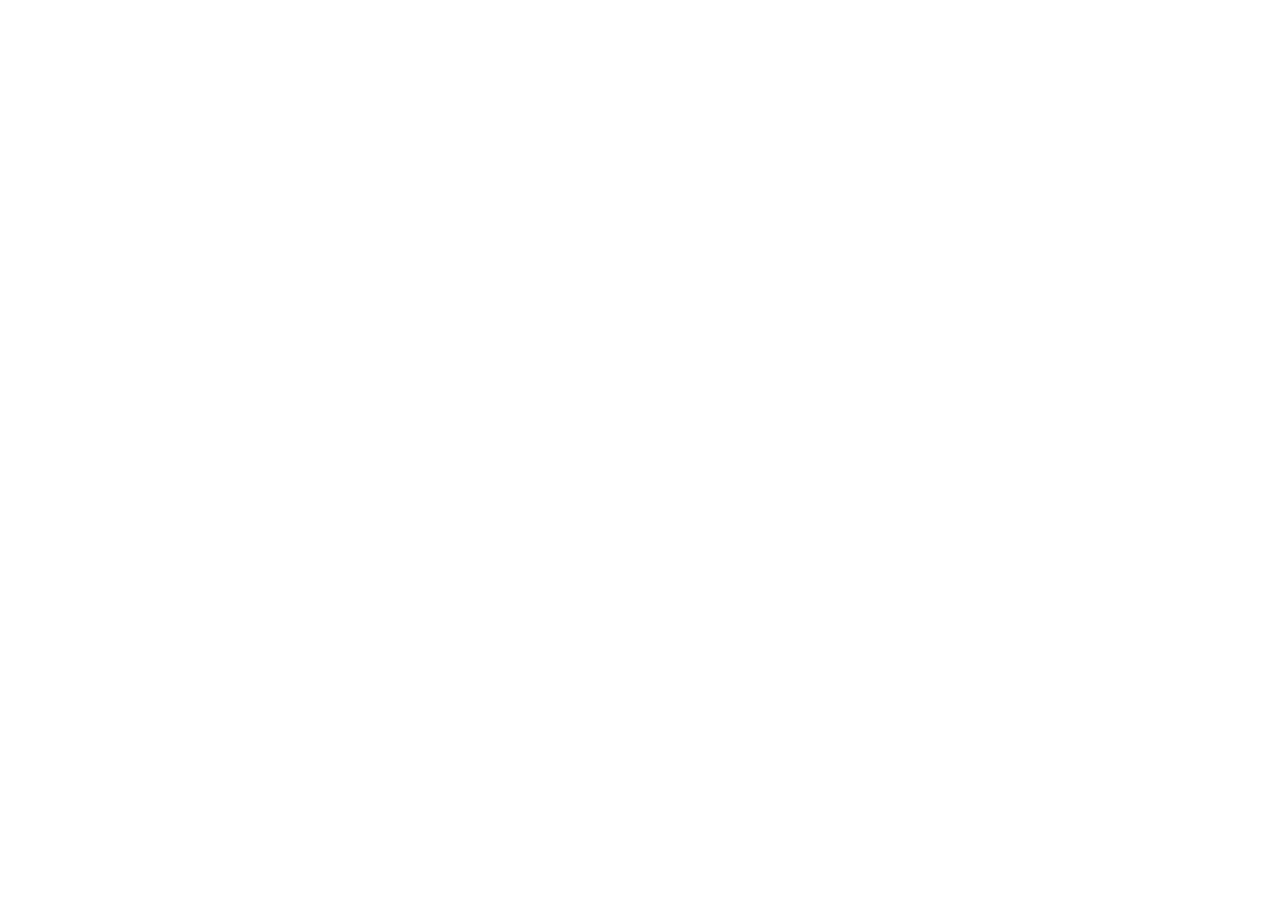
==== commit 38e35868: "feat(classroom): add saved reopen and native movie validation recipes" ====
--- a/index.html
+++ b/index.html
@@ -127,7 +127,7 @@
      "Open a chat in this project.",
      "Check that it can name real files."
     ],
-    "notes": "In Codex choose Open folder or Add project, select the extracted workshop folder and choose Local. In Claude Desktop choose Code, a local environment and the same folder.\n\nOpen a chat in this project. Ask it to read AGENTS.md, Studio/design.json and Recipes/01-start-here.md before editing.\n\nCheck that it can name real files. A browser chat with pasted screenshots does not have the same local file access.\n\nRead AGENTS.md, Studio/design.json and Recipes/01-start-here.md. Tell me the brief ID, the three tower heights in centimeters, the target engine and the first action file. Cite paths. Do not edit or launch anything.\n\nCheck: It reports SW-18, heights 200 / 300 / 400 cm and Actions/01_build_starter.py.\n\nRecovery: Reopen the enclosing folder if it cannot see Actions and Unreal together. Do not select only Unreal/Content.",
+    "notes": "In Codex choose Open folder or Add project, select the extracted workshop folder and choose Local. In Claude Desktop choose Code, a local environment and the same folder.\n\nOpen a chat in this project. Ask it to read AGENTS.md, Studio/design.json and Recipes/01-start-here.md before editing.\n\nCheck that it can name real files. A browser chat with pasted screenshots does not have the same local file access.\n\nRead AGENTS.md, Studio/design.json and Recipes/01-start-here.md. Tell me the brief ID, the three tower wall heights in centimeters, the target engine and the first action file. Cite paths. Do not edit or launch anything.\n\nCheck: It reports SW-18, heights 200 / 300 / 400 cm and Actions/01_build_starter.py.\n\nRecovery: Reopen the enclosing folder if it cannot see Actions and Unreal together. Do not select only Unreal/Content.",
     "guideStep": "open-folder",
     "example": {
      "label": "Your route",
@@ -150,11 +150,11 @@
     "example": {
      "label": "Prompt opening",
      "lines": [
-      "Read AGENTS.md, Studio/design.json and Recipes/01-start-here.md. Tell me the brief ID, the three tower heights in centimeters, the target engine and the first action file. Cite paths. Do not edit or launch anything."
+      "Read AGENTS.md, Studio/design.json and Recipes/01-start-here.md. Tell me the brief ID, the three tower wall heights in centimeters, the target engine and the first action file. Cite paths. Do not edit or launch anything."
      ]
     },
     "guideStep": "open-folder",
-    "notes": "In Codex choose Open folder or Add project, select the extracted workshop folder and choose Local. In Claude Desktop choose Code, a local environment and the same folder.\n\nOpen a chat in this project. Ask it to read AGENTS.md, Studio/design.json and Recipes/01-start-here.md before editing.\n\nCheck that it can name real files. A browser chat with pasted screenshots does not have the same local file access.\n\nRead AGENTS.md, Studio/design.json and Recipes/01-start-here.md. Tell me the brief ID, the three tower heights in centimeters, the target engine and the first action file. Cite paths. Do not edit or launch anything.\n\nCheck: It reports SW-18, heights 200 / 300 / 400 cm and Actions/01_build_starter.py.\n\nRecovery: Reopen the enclosing folder if it cannot see Actions and Unreal together. Do not select only Unreal/Content."
+    "notes": "In Codex choose Open folder or Add project, select the extracted workshop folder and choose Local. In Claude Desktop choose Code, a local environment and the same folder.\n\nOpen a chat in this project. Ask it to read AGENTS.md, Studio/design.json and Recipes/01-start-here.md before editing.\n\nCheck that it can name real files. A browser chat with pasted screenshots does not have the same local file access.\n\nRead AGENTS.md, Studio/design.json and Recipes/01-start-here.md. Tell me the brief ID, the three tower wall heights in centimeters, the target engine and the first action file. Cite paths. Do not edit or launch anything.\n\nCheck: It reports SW-18, heights 200 / 300 / 400 cm and Actions/01_build_starter.py.\n\nRecovery: Reopen the enclosing folder if it cannot see Actions and Unreal together. Do not select only Unreal/Content."
    },
    {
     "title": "04 · Write a small job before running it",
@@ -326,7 +326,7 @@
      "Compare the two 180 cm-wide bridges with the towers.",
      "Run Actions/05_verify_current.py."
     ],
-    "notes": "Select SW_Tower_1, SW_Tower_2 and SW_Tower_3 in the Outliner. Their cube scales are Z=2, Z=3 and Z=4 because the source cube is 100 cm high.\n\nCompare the two 180 cm-wide bridges with the towers. Do not infer real-world height from the viewport zoom.\n\nRun Actions/05_verify_current.py. Keep its actual JSON result in Studio/receipts. The verifier checks structure and dimensions; you still inspect the picture.\n\nCheck the three SW_Tower actors against Studio/design.json. Explain the difference between source-mesh size, actor scale and world-space height. Report the measured values from Unreal if connected; otherwise ask me for the Details values. Do not claim you inspected the editor from source code alone.\n\nCheck: Tower heights are 200 / 300 / 400 cm. A receipt states the engine and actor count.\n\nRecovery: A 100× scale error means meters and centimeters were confused. Fix only a duplicate project, then rerun verification and inspect the framing.",
+    "notes": "Select SW_Tower_1, SW_Tower_2 and SW_Tower_3 in the Outliner. Their cube scales are Z=2, Z=3 and Z=4 because the source cube is 100 cm high.\n\nCompare the two 180 cm-wide bridges with the towers. Do not infer real-world height from the viewport zoom.\n\nRun Actions/05_verify_current.py. Keep its actual JSON result in Studio/receipts. The verifier checks structure and dimensions; you still inspect the picture.\n\nCheck the three SW_Tower actors against Studio/design.json. Explain the difference between source-mesh size, actor scale and world-space height. Report the measured values from Unreal if connected; otherwise ask me for the Details values. Do not claim you inspected the editor from source code alone.\n\nCheck: Tower wall heights are 200 / 300 / 400 cm. A receipt states the engine and actor count.\n\nRecovery: A 100× scale error means meters and centimeters were confused. Fix only a duplicate project, then rerun verification and inspect the framing.",
     "guideStep": "units",
     "example": {
      "label": "Your route",
@@ -344,7 +344,7 @@
     "bullets": [
      "Copy the complete prompt from the workbook.",
      "Inspect the actual result before continuing.",
-     "Tower heights are 200 / 300 / 400 cm. A receipt states the engine and actor count."
+     "Tower wall heights are 200 / 300 / 400 cm. A receipt states the engine and actor count."
     ],
     "example": {
      "label": "Prompt opening",
@@ -353,7 +353,7 @@
      ]
     },
     "guideStep": "units",
-    "notes": "Select SW_Tower_1, SW_Tower_2 and SW_Tower_3 in the Outliner. Their cube scales are Z=2, Z=3 and Z=4 because the source cube is 100 cm high.\n\nCompare the two 180 cm-wide bridges with the towers. Do not infer real-world height from the viewport zoom.\n\nRun Actions/05_verify_current.py. Keep its actual JSON result in Studio/receipts. The verifier checks structure and dimensions; you still inspect the picture.\n\nCheck the three SW_Tower actors against Studio/design.json. Explain the difference between source-mesh size, actor scale and world-space height. Report the measured values from Unreal if connected; otherwise ask me for the Details values. Do not claim you inspected the editor from source code alone.\n\nCheck: Tower heights are 200 / 300 / 400 cm. A receipt states the engine and actor count.\n\nRecovery: A 100× scale error means meters and centimeters were confused. Fix only a duplicate project, then rerun verification and inspect the framing."
+    "notes": "Select SW_Tower_1, SW_Tower_2 and SW_Tower_3 in the Outliner. Their cube scales are Z=2, Z=3 and Z=4 because the source cube is 100 cm high.\n\nCompare the two 180 cm-wide bridges with the towers. Do not infer real-world height from the viewport zoom.\n\nRun Actions/05_verify_current.py. Keep its actual JSON result in Studio/receipts. The verifier checks structure and dimensions; you still inspect the picture.\n\nCheck the three SW_Tower actors against Studio/design.json. Explain the difference between source-mesh size, actor scale and world-space height. Report the measured values from Unreal if connected; otherwise ask me for the Details values. Do not claim you inspected the editor from source code alone.\n\nCheck: Tower wall heights are 200 / 300 / 400 cm. A receipt states the engine and actor count.\n\nRecovery: A 100× scale error means meters and centimeters were confused. Fix only a duplicate project, then rerun verification and inspect the framing."
    },
    {
     "title": "09 · Inspect the material library",
@@ -524,10 +524,10 @@
     "subtitle": "Name the visual problem and protect what works.",
     "bullets": [
      "Pick one screenshot and write what you see.",
-     "Name the protected elements: tower heights, camera, bridge width and accepted rail material.",
+     "Name the protected elements: tower wall heights, camera, bridge width and accepted rail material.",
      "Ask for one revision in a duplicate map."
     ],
-    "notes": "Pick one screenshot and write what you see. Example: “The hanging lanterns overlap the middle tower’s windows.”\n\nName the protected elements: tower heights, camera, bridge width and accepted rail material. Limit the edit to one prop group.\n\nAsk for one revision in a duplicate map. Capture the same camera again. Accept or reject the visible result rather than the assistant’s confidence.\n\nThe hanging lanterns overlap the middle tower windows in my attached view. Propose a single change to their height or spacing. Preserve tower heights, both bridges, the camera and all materials. Work only in a duplicate named 03_LanternFestival_MyRevision. Explain the comparison I should inspect before editing.\n\nCheck: The revision changes one named problem and preserves your protected choices.\n\nRecovery: If the agent rewrites the whole scene, stop it, restore the duplicate from your baseline and restate the exact actor prefix it may change.",
+    "notes": "Pick one screenshot and write what you see. Example: “The hanging lanterns overlap the middle tower’s windows.”\n\nName the protected elements: tower wall heights, camera, bridge width and accepted rail material. Limit the edit to one prop group.\n\nAsk for one revision in a duplicate map. Capture the same camera again. Accept or reject the visible result rather than the assistant’s confidence.\n\nThe hanging lanterns overlap the middle tower windows in my attached view. Propose a single change to their height or spacing. Preserve tower wall heights, both bridges, the camera and all materials. Work only in a duplicate named 03_LanternFestival_MyRevision. Explain the comparison I should inspect before editing.\n\nCheck: The revision changes one named problem and preserves your protected choices.\n\nRecovery: If the agent rewrites the whole scene, stop it, restore the duplicate from your baseline and restate the exact actor prefix it may change.",
     "guideStep": "art-direction",
     "example": {
      "label": "Your route",
@@ -551,11 +551,11 @@
     "example": {
      "label": "Prompt opening",
      "lines": [
-      "The hanging lanterns overlap the middle tower windows in my attached view. Propose a single change to their height or spacing. Preserve tower heights, both bridges, the camera and all materials. Work only in a duplicate …"
+      "The hanging lanterns overlap the middle tower windows in my attached view. Propose a single change to their height or spacing. Preserve tower wall heights, both bridges, the camera and all materials. Work only in a dupli…"
      ]
     },
     "guideStep": "art-direction",
-    "notes": "Pick one screenshot and write what you see. Example: “The hanging lanterns overlap the middle tower’s windows.”\n\nName the protected elements: tower heights, camera, bridge width and accepted rail material. Limit the edit to one prop group.\n\nAsk for one revision in a duplicate map. Capture the same camera again. Accept or reject the visible result rather than the assistant’s confidence.\n\nThe hanging lanterns overlap the middle tower windows in my attached view. Propose a single change to their height or spacing. Preserve tower heights, both bridges, the camera and all materials. Work only in a duplicate named 03_LanternFestival_MyRevision. Explain the comparison I should inspect before editing.\n\nCheck: The revision changes one named problem and preserves your protected choices.\n\nRecovery: If the agent rewrites the whole scene, stop it, restore the duplicate from your baseline and restate the exact actor prefix it may change."
+    "notes": "Pick one screenshot and write what you see. Example: “The hanging lanterns overlap the middle tower’s windows.”\n\nName the protected elements: tower wall heights, camera, bridge width and accepted rail material. Limit the edit to one prop group.\n\nAsk for one revision in a duplicate map. Capture the same camera again. Accept or reject the visible result rather than the assistant’s confidence.\n\nThe hanging lanterns overlap the middle tower windows in my attached view. Propose a single change to their height or spacing. Preserve tower wall heights, both bridges, the camera and all materials. Work only in a duplicate named 03_LanternFestival_MyRevision. Explain the comparison I should inspect before editing.\n\nCheck: The revision changes one named problem and preserves your protected choices.\n\nRecovery: If the agent rewrites the whole scene, stop it, restore the duplicate from your baseline and restate the exact actor prefix it may change."
    },
    {
     "title": "14 · Request a batch with a fixed budget",
@@ -962,7 +962,7 @@
      "Specify the allowed map, output folder, maximum active time, retry count and checkpoint frequency.",
      "Ask for a short progress file at each completed milestone."
     ],
-    "notes": "Choose one extension you can verify: a new prop set, one lighting variation or one revised camera sequence.\n\nSpecify the allowed map, output folder, maximum active time, retry count and checkpoint frequency. Name actions that require you, such as approving a paid generation or judging the final image.\n\nAsk for a short progress file at each completed milestone. A long-running process is not completion; the final receipt must name the saved output and known issues.\n\nIn a duplicate festival map, add at most 12 original paper-market props using built-in shapes. Preserve both bridges and the three tower heights. Budget: 20 minutes, two retries per failing operation, no paid services. Save progress after a complete prop family. Stop with a saved map, actor inventory and three camera captures. Report any unverified step honestly and ask me to inspect the result.\n\nCheck: The agent can explain when to continue, checkpoint, stop or ask you for a required action.\n\nRecovery: If the task expands into a new plugin, engine build or purchase, stop that extension and deliver the bounded result you authorized.",
+    "notes": "Choose one extension you can verify: a new prop set, one lighting variation or one revised camera sequence.\n\nSpecify the allowed map, output folder, maximum active time, retry count and checkpoint frequency. Name actions that require you, such as approving a paid generation or judging the final image.\n\nAsk for a short progress file at each completed milestone. A long-running process is not completion; the final receipt must name the saved output and known issues.\n\nIn a duplicate festival map, add at most 12 original paper-market props using built-in shapes. Preserve both bridges and the three tower wall heights. Budget: 20 minutes, two retries per failing operation, no paid services. Save progress after a complete prop family. Stop with a saved map, actor inventory and three camera captures. Report any unverified step honestly and ask me to inspect the result.\n\nCheck: The agent can explain when to continue, checkpoint, stop or ask you for a required action.\n\nRecovery: If the task expands into a new plugin, engine build or purchase, stop that extension and deliver the bounded result you authorized.",
     "guideStep": "long-job",
     "example": {
      "label": "Your route",
@@ -986,11 +986,11 @@
     "example": {
      "label": "Prompt opening",
      "lines": [
-      "In a duplicate festival map, add at most 12 original paper-market props using built-in shapes. Preserve both bridges and the three tower heights. Budget: 20 minutes, two retries per failing operation, no paid services. S…"
+      "In a duplicate festival map, add at most 12 original paper-market props using built-in shapes. Preserve both bridges and the three tower wall heights. Budget: 20 minutes, two retries per failing operation, no paid servic…"
      ]
     },
     "guideStep": "long-job",
-    "notes": "Choose one extension you can verify: a new prop set, one lighting variation or one revised camera sequence.\n\nSpecify the allowed map, output folder, maximum active time, retry count and checkpoint frequency. Name actions that require you, such as approving a paid generation or judging the final image.\n\nAsk for a short progress file at each completed milestone. A long-running process is not completion; the final receipt must name the saved output and known issues.\n\nIn a duplicate festival map, add at most 12 original paper-market props using built-in shapes. Preserve both bridges and the three tower heights. Budget: 20 minutes, two retries per failing operation, no paid services. Save progress after a complete prop family. Stop with a saved map, actor inventory and three camera captures. Report any unverified step honestly and ask me to inspect the result.\n\nCheck: The agent can explain when to continue, checkpoint, stop or ask you for a required action.\n\nRecovery: If the task expands into a new plugin, engine build or purchase, stop that extension and deliver the bounded result you authorized."
+    "notes": "Choose one extension you can verify: a new prop set, one lighting variation or one revised camera sequence.\n\nSpecify the allowed map, output folder, maximum active time, retry count and checkpoint frequency. Name actions that require you, such as approving a paid generation or judging the final image.\n\nAsk for a short progress file at each completed milestone. A long-running process is not completion; the final receipt must name the saved output and known issues.\n\nIn a duplicate festival map, add at most 12 original paper-market props using built-in shapes. Preserve both bridges and the three tower wall heights. Budget: 20 minutes, two retries per failing operation, no paid services. Save progress after a complete prop family. Stop with a saved map, actor inventory and three camera captures. Report any unverified step honestly and ask me to inspect the result.\n\nCheck: The agent can explain when to continue, checkpoint, stop or ask you for a required action.\n\nRecovery: If the task expands into a new plugin, engine build or purchase, stop that extension and deliver the bounded result you authorized."
    },
    {
     "title": "25 · Separate checks from your verdict",
@@ -1162,3220 +1162,6 @@
 
 const BONUS = {"year": "NEXT", "title": "Keep the world. Change the brief.", "tagline": "Save your accepted scene, inspect the evidence and give the next session one clear step.", "notes": "Use the sharing and restart checks in the workbook. The full route stays available after class."};
 const BOOKENDS = {"cover": {"notes": "Thursday November 12, 2026, 11 a.m. to 1 p.m. Eastern. Show the completed scene first, then open the workbook. Students can follow it independently."}, "intro": {"notes": "Last week built creative workflows in Blender and Godot. Today uses Unreal and a bounded job with saved checkpoints."}, "close": {"notes": "Ask for one accepted artifact and one precise failure. Keep the full workbook and downloadable project available."}};
-</script>
-<script>
-/* ── SD SLIDE MODULE REGISTRY ──────────────────────────────────────────────
-   A slide module is a folder slides/<namespace>/<id>/ holding slide.js plus its assets. slide.js is a CLASSIC
-   script (not an ES module, so the deck still opens from file://) that calls SD.defineSlide({...}). The deck
-   loads every module listed between the SD SLIDE MODULES sentinels below (tools/slide.py sync rewrites that
-   list from disk), then a SECTIONS case { use:'<namespace>/<id>', props:{...}, notes:'...' } builds a slide
-   from it. Contract, lifecycle and the iframe step protocol: slides/README.md. */
-window.SD=window.SD||{};
-(function(SD){
-  SD.protocol=1;
-  const reg=SD.modules=SD.modules||{};
-  SD.defineSlide=function(def){
-    if(!def||typeof def.id!=='string'||!/^[\w-]+\/[\w-]+$/.test(def.id))throw new Error('SD.defineSlide: id must look like "<namespace>/<id>", got '+JSON.stringify(def&&def.id));
-    if(!def.render&&!def.frame)throw new Error('SD.defineSlide('+def.id+'): needs render(el, props, ctx) or frame:"<file>.html"');
-    // Assets resolve against the folder slide.js was loaded from, so a pulled module keeps working wherever it lands.
-    const cs=document.currentScript;def.base=def.base||(cs&&cs.src?cs.src.replace(/[^/]*$/,''):'slides/'+def.id+'/');
-    // A missing importmap entry otherwise fails inside the module's own import(), which usually just falls back.
-    const need=(def.requires&&def.requires.importmap)||[];
-    if(need.length&&!def.frame)document.addEventListener('DOMContentLoaded',()=>{
-      const im={};document.querySelectorAll('script[type="importmap"]').forEach(s=>{try{Object.assign(im,JSON.parse(s.textContent).imports||{});}catch(e){}});
-      need.forEach(k=>{if(!im[k]&&!Object.keys(im).some(p=>p.endsWith('/')&&k.startsWith(p)))console.error('SD.defineSlide('+def.id+'): needs importmap entry "'+k+'", which this deck does not map (tools/slide.py check)');});
-    });
-    if(reg[def.id])console.warn('SD: module '+def.id+' is defined twice; the later definition wins');
-    reg[def.id]=def;return def;
-  };
-})(window.SD);
-</script>
-<!-- ── SD SLIDE MODULES START ── -->
-<script src="slides/core/intro-avatar/slide.js"></script>
-<script src="slides/core/intro-lens/slide.js"></script>
-<script src="slides/core/lane/slide.js"></script>
-<script src="slides/core/timeline/slide.js"></script>
-<script src="slides/core/venn/slide.js"></script>
-<!-- ── SD SLIDE MODULES END ── -->
-<script type="importmap">{"imports":{"three":"https://cdn.jsdelivr.net/npm/three@0.164.1/build/three.module.min.js","three/addons/":"https://cdn.jsdelivr.net/npm/three@0.164.1/examples/jsm/"}}</script>
-
-<style>
-*,*::before,*::after{box-sizing:border-box;margin:0;padding:0}
-:root{--bg:#060810;--teal:#00d4ff;--purple:#a78bfa;--amber:#f59e0b;--rose:#f43f5e;--text:#f0f4ff;--dim:rgba(240,244,255,.45);--font:'Space Grotesk',system-ui,sans-serif;--para-gap:.35em;--tagline-scale:1;--title-scale:1;--primary:#00d4ff;--secondary:#a78bfa;--bg-dark:#060810}
-html,body{width:100%;height:100%;overflow:hidden;background:var(--bg-dark);color:var(--text);font-family:var(--font)}
-.bg{position:fixed;inset:0;z-index:0;overflow:hidden;isolation:isolate}
-.bg-gradient{position:absolute;inset:0;background:radial-gradient(ellipse 80% 60% at 15% 50%,rgba(124,58,237,.18) 0%,transparent 55%),radial-gradient(ellipse 60% 70% at 85% 20%,rgba(0,212,255,.12) 0%,transparent 55%),linear-gradient(180deg,var(--bg-dark) 0%,#0b0820 50%,var(--bg-dark) 100%)}
-canvas#stars{position:absolute;inset:0}
-#deck{position:relative;z-index:1;width:100%;height:100%;overflow:hidden}
-/* Fixed 16:9 stage: engaged only when the viewport can't comfortably fit 16:9 content at a readable
-   size (see the fit() script below, and the ?fit= override). When engaged, slides render on a
-   1920x1080 logical canvas scaled to fit the viewport (letterboxed). vw/vh in slide CSS resolve
-   against the stage via --vw/--vh; when the stage is off, --vw/--vh are literally 1vw/1vh, so this
-   renders byte-identical to the original unscaled layout. */
-:root{--vw:1vw;--vh:1vh}
-/* Local animation iframes are display-only: let taps/clicks reach the deck so tap-to-advance works */
-.anim-frame{pointer-events:none}
-body.stage-on #deck{position:absolute;left:50%;top:50%;width:1920px;height:1080px;transform:translate(-50%,-50%) scale(var(--stage-s,1));transform-origin:50% 50%;--vw:19.2px;--vh:10.8px}
-.slide{position:absolute;inset:0;display:flex;flex-direction:column;justify-content:center;align-items:center;padding:clamp(40px,calc(5*var(--vw)),80px);text-align:center;opacity:0;pointer-events:none}
-.slide.active{opacity:1;pointer-events:all}
-/* Vertical Scroll Mode — slides flow down the page instead of stepping through */
-body.vertical-mode,body.vertical-mode html{overflow:auto!important;height:auto!important}
-body.vertical-mode #deck{height:auto;overflow:visible}
-body.vertical-mode .slide{position:relative;inset:auto;height:calc(100*var(--vh));width:100%;opacity:1!important;pointer-events:all!important;transform:none!important;animation:none!important;scroll-snap-align:start}
-body.vertical-mode #deck{scroll-snap-type:y proximity}
-body.vertical-mode .slide[data-hidden="1"]{display:none}
-body.vertical-mode .bg{position:fixed}
-/* Print Mode (?print) — static paged render for PDF export. Shot Mode (?shot=N) — single-slide screenshot capture */
-body.print-mode{overflow:auto!important;height:auto!important}
-body.print-mode #deck{height:auto;overflow:visible}
-body.print-mode .slide{position:relative;inset:auto;width:100%;height:calc(100*var(--vh));opacity:1!important;pointer-events:all!important;transform:none!important;animation:none!important;overflow:hidden;break-after:page;background:radial-gradient(ellipse 80% 60% at 15% 50%,rgba(124,58,237,.18) 0%,transparent 55%),radial-gradient(ellipse 60% 70% at 85% 20%,rgba(0,212,255,.12) 0%,transparent 55%),linear-gradient(180deg,var(--bg-dark) 0%,#0b0820 50%,var(--bg-dark) 100%)}
-body.print-mode .slide:last-child{break-after:auto}
-body.print-mode .slide[data-hidden="1"]{display:none}
-body.print-mode .bg,body.print-mode #counter,body.print-mode #brand,body.print-mode #step-indicator,body.print-mode .nav-arrows,body.print-mode #mobile-ui-toggle,body.print-mode #slide-grid-zone,body.print-mode #slide-grid,body.print-mode #anno-toggle,body.print-mode #move-toggle,body.print-mode #move-hud,body.print-mode #notes-drawer,body.print-mode #search-overlay,body.print-mode #anno-panel,body.print-mode #anno-toast{display:none!important}
-@media print{@page{size:13.333in 7.5in;margin:0}body.print-mode,body.print-mode *{-webkit-print-color-adjust:exact;print-color-adjust:exact}}
-body.shot-mode #counter,body.shot-mode #brand,body.shot-mode #step-indicator,body.shot-mode .nav-arrows,body.shot-mode #mobile-ui-toggle,body.shot-mode #slide-grid-zone,body.shot-mode #anno-toggle,body.shot-mode #move-toggle,body.shot-mode #move-hud{display:none!important}
-.sd-iframe-ph{display:flex;flex-direction:column;align-items:center;justify-content:center;gap:10px;width:100%;height:100%;min-height:200px;border:1px dashed rgba(255,255,255,.25);border-radius:14px;background:rgba(255,255,255,.04);color:rgba(255,255,255,.55);font-size:.8rem;letter-spacing:.08em;text-align:center;padding:18px;word-break:break-all}
-.sd-iframe-ph .ph-kicker{font-size:.62rem;letter-spacing:.2em;text-transform:uppercase;color:rgba(255,255,255,.35)}
-@keyframes slideInFwd{from{opacity:0;transform:translateX(6%) scale(.97)}to{opacity:1;transform:none}}
-@keyframes slideInBwd{from{opacity:0;transform:translateX(-6%) scale(.97)}to{opacity:1;transform:none}}
-@keyframes slideOutFwd{from{opacity:1;transform:none}to{opacity:0;transform:translateX(-6%) scale(.97)}}
-@keyframes slideOutBwd{from{opacity:1;transform:none}to{opacity:0;transform:translateX(6%) scale(.97)}}
-@keyframes fadeIn{from{opacity:0}to{opacity:1}}
-@keyframes fadeOut{from{opacity:1}to{opacity:0}}
-@keyframes zoomInFwd{from{opacity:0;transform:scale(.8)}to{opacity:1;transform:none}}
-@keyframes zoomInBwd{from{opacity:0;transform:scale(1.2)}to{opacity:1;transform:none}}
-@keyframes zoomOutFwd{from{opacity:1;transform:none}to{opacity:0;transform:scale(1.2)}}
-@keyframes zoomOutBwd{from{opacity:1;transform:none}to{opacity:0;transform:scale(.8)}}
-.event-tag{font-size:clamp(.7rem,calc(1.4*var(--vw)),1.05rem);font-weight:600;letter-spacing:.3em;text-transform:uppercase;color:var(--teal);margin-bottom:36px;opacity:.85}
-.talk-title{font-size:clamp(2.8rem,calc(7*var(--vw)),7.5rem);font-weight:700;line-height:1.05;letter-spacing:-.03em;background:linear-gradient(130deg,#fff 20%,#a5d8ff 55%,#9b8cff 85%);-webkit-background-clip:text;-webkit-text-fill-color:transparent;background-clip:text;margin-bottom:24px}
-.talk-subtitle{font-size:clamp(1rem,calc(2.2*var(--vw)),1.7rem);font-weight:400;color:var(--dim);margin-bottom:64px}
-.speaker-card{display:flex;align-items:center;gap:24px;background:rgba(255,255,255,.04);border:1px solid rgba(255,255,255,.1);border-radius:80px;padding:18px 40px;backdrop-filter:blur(12px)}
-.speaker-name{font-size:clamp(1rem,calc(1.4*var(--vw)),1.4rem);font-weight:600}
-.speaker-co{font-size:clamp(.78rem,calc(1.1*var(--vw)),1.05rem);color:var(--dim);margin-top:3px}
-.case-slide{flex-direction:row;gap:clamp(36px,calc(4.5*var(--vw)),90px);text-align:left;padding:clamp(50px,calc(5*var(--vw)),110px) clamp(80px,calc(9*var(--vw)),180px)}
-.case-image{flex:0 0 48%;max-width:860px;border-radius:18px;overflow:hidden;display:flex;flex-direction:column;align-items:center;justify-content:center}
-.case-image img{width:100%;display:block;border-radius:18px}
-.case-image iframe{width:100%;aspect-ratio:16/9;border-radius:18px}
-.case-image .ph{width:100%;aspect-ratio:16/10;background:linear-gradient(135deg,rgba(0,212,255,.12),rgba(124,58,237,.12));display:flex;align-items:center;justify-content:center;color:rgba(255,255,255,.12);font-size:.85rem;letter-spacing:.1em;text-transform:uppercase;border-radius:18px}
-.case-content{flex:1;display:flex;flex-direction:column;justify-content:center;gap:12px}
-.case-ytag{font-size:clamp(.65rem,calc(0.95*var(--vw)),.95rem);font-weight:600;letter-spacing:.25em;text-transform:uppercase;color:var(--teal);opacity:.6}
-.case-title{font-size:clamp(1.8rem,calc(3.6*var(--vw)),3.8rem);font-weight:700;letter-spacing:-.02em;line-height:1.1}
-.case-sub{font-size:clamp(.95rem,calc(1.4*var(--vw)),1.4rem);color:var(--dim);margin-bottom:14px}
-.case-bl{list-style:none;display:flex;flex-direction:column;gap:14px}
-.case-bl li{font-size:clamp(.92rem,calc(1.3*var(--vw)),1.3rem);color:rgba(240,244,255,.7);line-height:1.55;padding-left:24px;position:relative}
-.case-bl li::before{content:'';position:absolute;left:0;top:.65em;width:7px;height:7px;border-radius:50%;background:var(--teal);opacity:.6}
-.accent-purple .case-ytag{color:var(--purple)}.accent-purple .case-bl li::before{background:var(--purple)}
-.accent-amber .case-ytag{color:var(--amber)}.accent-amber .case-bl li::before{background:var(--amber)}
-.accent-rose .case-ytag{color:var(--rose)}.accent-rose .case-bl li::before{background:var(--rose)}
-.slide-lesson{padding-bottom:clamp(80px,calc(10*var(--vh)),140px)}
-.year-ghost{position:absolute;top:50%;left:50%;transform:translate(-50%,-50%);font-size:clamp(10rem,calc(24*var(--vw)),26rem);font-weight:700;letter-spacing:-.06em;line-height:1;color:rgba(255,255,255,.028);pointer-events:none;user-select:none}
-.lesson-ey{display:flex;align-items:center;justify-content:center;gap:14px;font-size:clamp(.7rem,calc(1.1*var(--vw)),1rem);font-weight:600;letter-spacing:.26em;text-transform:uppercase;margin-bottom:30px}
-.ey-yr{color:rgba(255,255,255,.4)}.ey-sep{color:rgba(255,255,255,.15)}.ey-badge{color:var(--teal)}
-.lesson-title{font-size:calc(clamp(2.4rem,calc(5.8*var(--vw)),6.2rem)*var(--title-scale));font-weight:700;letter-spacing:-.025em;line-height:1.06;max-width:1300px;margin-bottom:32px;white-space:pre-line}
-.lesson-tagline{font-size:calc(clamp(1rem,calc(1.7*var(--vw)),1.6rem)*var(--tagline-scale));color:var(--dim);max-width:880px;line-height:1.7}
-.lesson-tagline .para-gap{display:block;height:var(--para-gap)}
-.lesson-rule{width:64px;height:4px;border-radius:2px;background:var(--teal);margin:32px auto 0;opacity:.7}
-.lesson-tags{margin-top:18px;font-size:clamp(.6rem,calc(0.9*var(--vw)),.85rem);font-weight:500;letter-spacing:.15em;text-transform:uppercase;color:rgba(255,255,255,.18)}
-.accent-purple .ey-badge{color:var(--purple)}.accent-purple .lesson-rule{background:var(--purple)}
-.accent-amber .ey-badge{color:var(--amber)}.accent-amber .lesson-rule{background:var(--amber)}
-.accent-rose .ey-badge{color:var(--rose)}.accent-rose .lesson-rule{background:var(--rose)}
-.slide-bonus .ey-badge{color:var(--amber)}.slide-bonus .lesson-rule{background:var(--amber)}.slide-bonus .year-ghost{color:rgba(245,158,11,.04)}
-.slide-settings{background:rgba(3,5,12,.98)}
-.cfg-panel{background:rgba(255,255,255,.04);border:1px solid rgba(255,255,255,.1);border-radius:20px;padding:52px 64px;max-width:960px;width:90%;backdrop-filter:blur(20px)}
-body[data-bg-style]:not([data-bg-style="none"]) .cfg-panel{background:rgba(8,10,20,.32);backdrop-filter:blur(6px)}
-.cfg-title{font-size:1.6rem;font-weight:700;letter-spacing:-.02em;color:#fff;margin-bottom:6px}
-.cfg-subtitle{font-size:.75rem;color:var(--dim);letter-spacing:.12em;text-transform:uppercase;margin-bottom:44px;opacity:.7}
-.cfg-grid{display:grid;grid-template-columns:1fr 1fr;gap:32px 56px;margin-bottom:36px}
-.cfg-row{display:flex;flex-direction:column;gap:10px}
-.cfg-label{font-size:.68rem;font-weight:700;letter-spacing:.18em;text-transform:uppercase;color:rgba(255,255,255,.45)}
-.cfg-control{display:flex;align-items:center;gap:14px}
-.cfg-control input[type=range]{flex:1;-webkit-appearance:none;appearance:none;height:3px;background:rgba(255,255,255,.14);border-radius:2px;outline:none;cursor:pointer}
-.cfg-control input[type=range]::-webkit-slider-thumb{-webkit-appearance:none;width:14px;height:14px;border-radius:50%;background:var(--teal);cursor:pointer;box-shadow:0 0 10px rgba(0,212,255,.5)}
-.cfg-val{min-width:3.8em;font-size:.82rem;color:var(--teal);font-weight:700;font-variant-numeric:tabular-nums;text-align:right}
-.cfg-color{display:flex;align-items:center;gap:10px}
-.cfg-color input[type=color]{width:36px;height:28px;border:1px solid rgba(255,255,255,.2);border-radius:6px;background:none;cursor:pointer;padding:0}
-.cfg-color input[type=text]{width:90px;background:rgba(255,255,255,.06);border:1px solid rgba(255,255,255,.12);color:var(--text);font-family:var(--font);font-size:.78rem;padding:5px 8px;border-radius:5px;outline:none}
-.cfg-color input[type=text]:focus{border-color:var(--teal)}
-.cfg-select{background:rgba(255,255,255,.06);border:1px solid rgba(255,255,255,.12);color:var(--text);font-family:var(--font);font-size:.78rem;padding:6px 10px;border-radius:6px;outline:none;cursor:pointer;width:100%}
-.cfg-select option{background:#0a0c18;color:#fff}
-.cfg-reset{background:rgba(244,63,94,.1);border:1px solid rgba(244,63,94,.3);color:var(--rose);font-family:var(--font);font-size:.68rem;font-weight:600;letter-spacing:.12em;text-transform:uppercase;padding:10px 20px;border-radius:6px;cursor:pointer;transition:all .15s;margin-top:8px}
-.cfg-reset:hover{background:rgba(244,63,94,.2)}
-.cfg-hint{font-size:.65rem;color:rgba(255,255,255,.2);letter-spacing:.06em;text-align:center;border-top:1px solid rgba(255,255,255,.06);padding-top:20px;line-height:1.8}
-#search-overlay{position:fixed;inset:0;z-index:500;background:rgba(3,5,12,.82);backdrop-filter:blur(18px);display:flex;align-items:flex-start;justify-content:center;padding-top:calc(11*var(--vh));opacity:0;pointer-events:none;transition:opacity .18s}
-#search-overlay.open{opacity:1;pointer-events:all}
-#search-box{width:min(700px,calc(90*var(--vw)));background:rgba(14,16,28,.98);border:1px solid rgba(255,255,255,.12);border-radius:16px;overflow:hidden;box-shadow:0 32px 96px rgba(0,0,0,.7)}
-.srch-input-row{display:flex;align-items:center;gap:12px;padding:15px 20px;border-bottom:1px solid rgba(255,255,255,.07)}
-.srch-icon{color:rgba(255,255,255,.35);font-size:1.05rem}
-#search-input{flex:1;background:none;border:none;outline:none;color:#fff;font-family:var(--font);font-size:1.05rem;font-weight:500;caret-color:var(--teal)}
-#search-input::placeholder{color:rgba(255,255,255,.22)}
-.srch-kbd{font-size:.6rem;background:rgba(255,255,255,.07);border:1px solid rgba(255,255,255,.13);border-radius:4px;padding:2px 7px;color:rgba(255,255,255,.32);font-family:var(--font)}
-#srch-results{max-height:calc(56*var(--vh));overflow-y:auto;padding:6px}
-.srch-empty{padding:38px 24px;text-align:center;color:rgba(255,255,255,.2);font-size:.82rem}
-.sr{display:flex;align-items:flex-start;gap:12px;padding:10px 12px;border-radius:8px;cursor:pointer;transition:background .1s}
-.sr:hover,.sr.sel{background:rgba(0,212,255,.1)}
-.sr-num{font-size:.6rem;font-weight:700;color:rgba(255,255,255,.25);min-width:24px;padding-top:3px}
-.sr-body{flex:1;min-width:0}
-.sr-title{font-size:.88rem;font-weight:600;color:#e8eeff;white-space:nowrap;overflow:hidden;text-overflow:ellipsis;margin-bottom:3px}
-.sr-snip{font-size:.72rem;color:rgba(255,255,255,.4);line-height:1.55;overflow:hidden;display:-webkit-box;-webkit-line-clamp:2;-webkit-box-orient:vertical;margin-bottom:4px}
-.sr-snip mark{background:none;color:var(--teal);font-weight:600}
-.sr-badge{display:inline-block;font-size:.56rem;font-weight:700;letter-spacing:.1em;text-transform:uppercase;color:rgba(0,212,255,.55);background:rgba(0,212,255,.07);border:1px solid rgba(0,212,255,.18);border-radius:3px;padding:1px 5px}
-.srch-footer{padding:6px 18px 10px;font-size:.6rem;color:rgba(255,255,255,.2);display:flex;justify-content:space-between;border-top:1px solid rgba(255,255,255,.06)}
-.slide-map{padding:clamp(20px,calc(2.5*var(--vw)),48px)}
-.map-label{font-size:clamp(.7rem,calc(1.1*var(--vw)),1rem);font-weight:600;letter-spacing:.3em;text-transform:uppercase;color:rgba(255,255,255,.25);margin-bottom:16px;align-self:flex-start}
-#map-svg{width:100%;height:100%;max-height:calc(84*var(--vh))}
-#slide-grid-zone{position:fixed;bottom:0;left:0;right:0;height:38px;z-index:35;pointer-events:auto}
-#slide-grid{position:fixed;bottom:0;left:0;right:0;z-index:36;padding:14px 24px 18px;background:linear-gradient(180deg,transparent 0%,rgba(6,8,16,.92) 50%,rgba(6,8,16,.98) 100%);backdrop-filter:blur(10px);display:flex;gap:6px;overflow-x:auto;justify-content:flex-start;flex-wrap:nowrap;transform:translateY(100%);transition:transform .35s cubic-bezier(.4,0,.2,1)}
-#slide-grid.visible{transform:translateY(0)}
-.sg-thumb{flex:0 0 auto;min-width:64px;height:46px;border:1px solid rgba(255,255,255,.12);border-radius:6px;background:rgba(255,255,255,.03);padding:5px 8px;cursor:pointer;display:flex;flex-direction:column;justify-content:center;align-items:center;gap:2px;font-family:var(--font);transition:all .15s}
-.sg-thumb:hover{background:rgba(0,212,255,.12);border-color:rgba(0,212,255,.4);transform:translateY(-2px)}
-.sg-thumb.active{background:rgba(0,212,255,.18);border-color:var(--teal);box-shadow:0 0 12px rgba(0,212,255,.3)}
-.sg-thumb.slide-hidden{opacity:.3;border-style:dashed}
-.sg-num{font-size:.62rem;font-weight:600;color:rgba(255,255,255,.55)}
-.sg-thumb.active .sg-num{color:var(--teal)}
-.sg-label{font-size:.52rem;color:rgba(255,255,255,.35);text-transform:uppercase;letter-spacing:.06em;white-space:nowrap}
-.sg-thumb.active .sg-label{color:rgba(0,212,255,.7)}
-.sg-thumb.sg-bonus{background:rgba(245,158,11,.06);border-color:rgba(245,158,11,.2)}
-.sg-thumb.sg-bonus.active{background:rgba(245,158,11,.18);border-color:var(--amber)}
-.sg-thumb.sg-bonus.active .sg-num,.sg-thumb.sg-bonus.active .sg-label{color:var(--amber)}
-.close-ey{font-size:clamp(.7rem,calc(1.4*var(--vw)),1.05rem);font-weight:600;letter-spacing:.3em;text-transform:uppercase;color:var(--amber);margin-bottom:36px;opacity:.85}
-.close-title{font-size:clamp(3.2rem,calc(7.5*var(--vw)),7.5rem);font-weight:700;letter-spacing:-.03em;line-height:1;background:linear-gradient(130deg,#fff 20%,#fde68a 60%,#f59e0b 90%);-webkit-background-clip:text;-webkit-text-fill-color:transparent;background-clip:text;margin-bottom:28px}
-.close-sub{font-size:clamp(1.1rem,calc(2*var(--vw)),1.7rem);color:var(--dim);margin-bottom:56px}
-.contact-row{display:flex;gap:16px;flex-wrap:wrap;justify-content:center}
-.contact-pill{display:flex;align-items:center;gap:12px;background:rgba(255,255,255,.05);border:1px solid rgba(255,255,255,.12);border-radius:48px;padding:14px 28px;font-size:clamp(.95rem,calc(1.3*var(--vw)),1.2rem)}
-.contact-pill .lbl{opacity:.4;font-size:clamp(.65rem,calc(0.9*var(--vw)),.85rem);text-transform:uppercase;letter-spacing:.1em}
-.close-qr-row{display:flex;gap:24px;justify-content:center;align-items:flex-start;margin-top:36px;flex-wrap:wrap}
-.qr-card{display:flex;flex-direction:column;align-items:center;gap:8px;width:176px}
-.qr-card img{border-radius:10px;background:#fff;padding:8px;display:block;width:160px;height:160px}
-.qr-label{font-size:clamp(.72rem,calc(1*var(--vw)),.9rem);color:rgba(255,255,255,.6);letter-spacing:.1em;font-weight:500;text-align:center}
-.qr-badge{font-size:clamp(.58rem,calc(0.78*var(--vw)),.76rem);font-weight:600;letter-spacing:.08em;text-align:center;line-height:1.35}
-.qr-badge.b-amber{color:var(--amber);animation:qrP1 2.1s ease-in-out infinite}
-.qr-badge.b-teal{color:var(--teal);animation:qrP2 1.9s ease-in-out infinite}
-@keyframes qrP1{0%,100%{opacity:.7;transform:rotate(-3deg) scale(1)}50%{opacity:1;transform:rotate(-3deg) scale(1.08)}}
-@keyframes qrP2{0%,100%{opacity:.7;transform:rotate(2.5deg) scale(1)}50%{opacity:1;transform:rotate(2.5deg) scale(1.08)}}
-#counter{position:fixed;top:32px;right:48px;z-index:20;font-size:clamp(.72rem,calc(1*var(--vw)),.95rem);font-weight:500;letter-spacing:.12em;color:rgba(255,255,255,.25)}
-#brand{position:fixed;bottom:28px;left:48px;z-index:20;font-size:clamp(.68rem,calc(0.95*var(--vw)),.9rem);font-weight:600;letter-spacing:.15em;text-transform:uppercase;color:rgba(255,255,255,.18)}
-.nav-arrows{position:fixed;bottom:24px;right:160px;z-index:100;display:flex;gap:10px;align-items:center}
-.nav-playing{width:20px;height:20px;border:2px solid rgba(0,212,255,.3);border-top-color:var(--teal);border-radius:50%;opacity:0;transition:opacity .2s;pointer-events:none}
-.nav-playing.active{opacity:1;animation:navSpin .8s linear infinite}
-@keyframes navSpin{to{transform:rotate(360deg)}}
-.nav-autoplay{display:flex;align-items:center;gap:6px;font-size:.6rem;letter-spacing:.1em;color:rgba(255,255,255,.3);cursor:pointer;user-select:none;margin-left:8px}
-.nav-autoplay input{accent-color:var(--teal);cursor:pointer}
-.nav-autoplay:hover{color:rgba(255,255,255,.5)}
-#step-indicator{position:fixed;bottom:82px;right:160px;z-index:20;font-size:.6rem;font-weight:600;letter-spacing:.14em;color:rgba(255,255,255,.3);text-align:center;width:102px;pointer-events:none}
-.nav-btn{width:46px;height:46px;border:1px solid rgba(255,255,255,.18);border-radius:10px;background:rgba(255,255,255,.03);color:rgba(255,255,255,.5);font-size:18px;cursor:pointer;display:flex;align-items:center;justify-content:center;transition:all .2s;backdrop-filter:blur(8px)}
-.nav-btn:hover{background:rgba(0,212,255,.12);border-color:rgba(0,212,255,.3);color:var(--teal)}
-body.presentation-mode #counter,body.presentation-mode #brand,body.presentation-mode #step-indicator,body.presentation-mode .nav-arrows,body.presentation-mode .nav-autoplay,body.presentation-mode #mobile-ui-toggle{opacity:.15}
-#mobile-ui-toggle{display:none;position:fixed;top:12px;right:12px;z-index:1001;width:36px;height:36px;border-radius:50%;border:1px solid rgba(255,255,255,.2);background:rgba(255,255,255,.06);color:rgba(255,255,255,.5);font-size:16px;cursor:pointer;backdrop-filter:blur(6px);align-items:center;justify-content:center}
-@media(max-width:900px),(pointer:coarse){#mobile-ui-toggle{display:flex}}
-body.presentation-mode #slide-grid,body.presentation-mode #slide-grid-zone,body.presentation-mode #anno-toggle,body.presentation-mode #move-toggle,body.presentation-mode #anno-panel,body.presentation-mode #move-hud,body.presentation-mode #anno-prompt,body.presentation-mode #search-overlay,body.presentation-mode #anim-scrub-bar{display:none!important}
-#anno-toggle,#move-toggle{position:fixed;top:24px;z-index:1000;border:1px solid rgba(0,212,255,.4);color:var(--teal);font-family:var(--font);font-size:.66rem;font-weight:600;letter-spacing:.15em;text-transform:uppercase;padding:8px 14px;border-radius:6px;cursor:pointer;backdrop-filter:blur(8px);transition:all .2s;background:rgba(0,212,255,.1)}
-#anno-toggle{left:24px}
-#move-toggle{left:148px;border-color:rgba(245,158,11,.4);color:var(--amber);background:rgba(245,158,11,.1)}
-#anno-toggle.active{background:var(--amber);color:#060810;border-color:var(--amber)}
-#move-toggle.active{background:var(--rose);color:#060810;border-color:var(--rose)}
-#move-hud{position:fixed;top:24px;left:280px;z-index:1000;display:none;align-items:center;gap:8px;background:rgba(245,158,11,.08);border:1px solid rgba(245,158,11,.3);border-radius:8px;padding:6px 12px;backdrop-filter:blur(8px)}
-#move-hud.visible{display:flex}
-#move-hud .mh-btn{background:rgba(255,255,255,.06);border:1px solid rgba(255,255,255,.18);color:rgba(255,255,255,.7);font-family:var(--font);font-size:.62rem;font-weight:600;letter-spacing:.12em;text-transform:uppercase;padding:6px 10px;border-radius:5px;cursor:pointer;transition:all .15s}
-#move-hud .mh-btn:hover:not(:disabled){background:rgba(245,158,11,.2);color:var(--amber)}
-#move-hud .mh-sep{color:rgba(255,255,255,.15);font-size:.8rem;margin:0 2px}
-body.move-mode .slide.active{overflow:visible}
-#move-hud .mh-btn:disabled{opacity:.3;cursor:not-allowed}
-#move-hud .mh-hint{font-size:.6rem;color:rgba(255,255,255,.45);padding:0 4px}
-#move-hud .mh-hint kbd{background:rgba(255,255,255,.08);border:1px solid rgba(255,255,255,.18);border-radius:3px;padding:1px 5px;font-family:inherit;color:var(--amber)}
-body.annotate-mode *:not(#anno-panel):not(#anno-panel *):not(#anno-toggle):not(#move-toggle):not(#slide-grid):not(#slide-grid *):hover{outline:2px dashed var(--teal)!important;outline-offset:2px;cursor:crosshair!important}
-body.move-mode .slide.active *:not(#anno-toggle):not(#move-toggle):hover{outline:2px dashed var(--amber)!important;outline-offset:2px;cursor:move!important}
-body.move-mode .slide.active *{user-select:none}
-body.edit-text .slide.active [contenteditable="true"]{outline:2px solid var(--teal)!important;cursor:text!important;user-select:text!important;background:rgba(0,212,255,.08)}
-.dragging{opacity:.85!important;outline:2px solid var(--amber)!important}
-#anno-panel{position:fixed;top:70px;left:24px;z-index:1001;width:320px;max-height:calc(70*var(--vh));background:rgba(10,12,24,.96);border:1px solid rgba(0,212,255,.3);border-radius:10px;padding:16px;font-family:var(--font);font-size:.78rem;color:var(--text);backdrop-filter:blur(12px);overflow-y:auto;display:none}
-#anno-panel.visible{display:block}
-#anno-panel h3{font-size:.68rem;font-weight:600;letter-spacing:.18em;text-transform:uppercase;color:var(--teal);margin-bottom:10px}
-#anno-list{display:flex;flex-direction:column;gap:8px;margin-bottom:14px;max-height:300px;overflow-y:auto}
-.anno-item{background:rgba(255,255,255,.04);border:1px solid rgba(255,255,255,.08);border-radius:6px;padding:8px 10px;font-size:.72rem;line-height:1.4}
-.anno-item .anno-meta{font-size:.6rem;color:var(--dim);margin-bottom:4px}
-.anno-item .anno-rm{float:right;color:var(--rose);cursor:pointer;font-size:.68rem;opacity:.6}
-.anno-item .anno-rm:hover{opacity:1}
-.anno-actions{display:flex;gap:8px}
-.anno-btn{flex:1;background:rgba(0,212,255,.1);border:1px solid rgba(0,212,255,.3);color:var(--teal);font-family:var(--font);font-size:.65rem;font-weight:600;letter-spacing:.12em;text-transform:uppercase;padding:8px;border-radius:5px;cursor:pointer;transition:all .15s}
-.anno-btn:hover{background:rgba(0,212,255,.2)}
-.anno-btn.danger{color:var(--rose);border-color:rgba(244,63,94,.3);background:rgba(244,63,94,.06)}
-#anno-prompt{position:fixed;z-index:1002;background:rgba(10,12,24,.98);border:1px solid var(--teal);border-radius:8px;padding:12px;display:none;flex-direction:column;gap:8px;width:280px;backdrop-filter:blur(12px)}
-#anno-prompt.visible{display:flex}
-#anno-prompt .anno-target{font-size:.62rem;color:var(--dim);font-family:monospace;word-break:break-all}
-#anno-prompt textarea{background:rgba(255,255,255,.05);border:1px solid rgba(255,255,255,.1);color:var(--text);font-family:var(--font);font-size:.78rem;padding:8px;border-radius:5px;resize:vertical;min-height:60px;outline:none}
-#anno-prompt textarea:focus{border-color:var(--teal)}
-#anno-prompt .anno-prompt-actions{display:flex;gap:6px;justify-content:flex-end}
-#anno-toast{position:fixed;bottom:100px;left:50%;transform:translateX(-50%);background:var(--teal);color:#060810;padding:10px 18px;border-radius:6px;font-size:.72rem;font-weight:600;z-index:1003;opacity:0;transition:opacity .3s;pointer-events:none}
-#anno-toast.show{opacity:1}
-@media(max-width:900px){body:not(.stage-on) .case-slide{flex-direction:column;text-align:center}body:not(.stage-on) .case-image{flex:none;width:85%;max-width:none;margin:0 auto}body:not(.stage-on) .case-bl li{text-align:left}}
-/* === SPEAKER NOTES DRAWER === */
-#notes-drawer{position:fixed;bottom:0;left:0;right:0;z-index:400;max-height:calc(30*var(--vh));overflow-y:auto;background:rgba(6,8,16,.88);backdrop-filter:blur(14px);border-top:1px solid rgba(0,212,255,.25);padding:18px 32px;font-family:var(--font);font-size:.88rem;color:rgba(240,244,255,.8);line-height:1.7;transform:translateY(100%);transition:transform .3s ease;pointer-events:none}
-#notes-drawer.visible{transform:translateY(0);pointer-events:all}
-#notes-drawer .nd-title{font-size:.65rem;font-weight:700;letter-spacing:.2em;text-transform:uppercase;color:var(--teal);margin-bottom:8px}
-#notes-drawer .nd-body{white-space:pre-line}
-/* === SPLIT PRESENTER VIEW === */
-body.split-view #deck{bottom:calc(42*var(--vh))!important}
-body.split-view #notes-drawer{transform:none!important;pointer-events:all;max-height:calc(42*var(--vh));height:calc(42*var(--vh));overflow-y:auto}
-body.split-view:not([data-look="broadside"]) #brand{bottom:calc(calc(42*var(--vh)) + 6px)!important}
-body.split-view .nav-arrows{bottom:calc(calc(42*var(--vh)) + 4px)!important}
-/* === ?present MODE — single-window presenter (resizable slide + script ribbon) === */
-body.present-mode{--ribbon-vh:10;--present-scale:calc(1 - var(--ribbon-vh) * 0.01)}
-body.present-mode #deck{bottom:0}
-body.present-mode #deck>.slide{transform:scale(var(--present-scale));transform-origin:top center}
-body.present-mode #counter,body.present-mode #brand,body.present-mode #notes-drawer,body.present-mode #mobile-ui-toggle,body.present-mode #slide-grid-zone,body.present-mode #slide-grid,body.present-mode #search-overlay{display:none!important}
-body.present-mode .nav-arrows{bottom:calc(var(--ribbon-vh) * calc(1*var(--vh)) + 8px);opacity:.7;z-index:600;transition:none}
-body.present-mode #step-indicator{bottom:calc(var(--ribbon-vh) * calc(1*var(--vh)) + 4px)}
-#present-ribbon{display:none;position:fixed;bottom:0;left:0;right:0;height:calc(var(--ribbon-vh,10) * calc(1*var(--vh)));z-index:500;background:rgba(6,8,16,.94);backdrop-filter:blur(14px);-webkit-backdrop-filter:blur(14px);border-top:1px solid rgba(0,212,255,.25);flex-direction:column;font-family:var(--font);color:rgba(240,244,255,.85)}
-body.present-mode #present-ribbon{display:flex}
-.pr-grip{height:6px;flex-shrink:0;cursor:ns-resize;background:rgba(0,212,255,.18);border-bottom:1px solid rgba(0,212,255,.25);position:relative;transition:background .15s;touch-action:none}
-.pr-grip:hover,.pr-grip.dragging{background:rgba(0,212,255,.45)}
-.pr-grip:after{content:'';position:absolute;left:50%;top:50%;transform:translate(-50%,-50%);width:48px;height:2px;background:rgba(240,244,255,.4);border-radius:2px}
-.pr-head{display:flex;justify-content:space-between;align-items:center;padding:7px 22px;border-bottom:1px solid rgba(255,255,255,.06);flex-shrink:0}
-.pr-meta{display:flex;align-items:center;gap:8px;font-size:.7rem;font-weight:700;letter-spacing:.18em;text-transform:uppercase;color:rgba(240,244,255,.5)}
-.pr-num{color:var(--teal)}
-.pr-section{color:rgba(240,244,255,.7)}
-.pr-sep{opacity:.4}
-.pr-toggle{display:flex;background:rgba(255,255,255,.04);border:1px solid rgba(255,255,255,.08);border-radius:6px;overflow:hidden}
-.pr-tab{background:none;border:none;color:rgba(240,244,255,.5);font:inherit;font-size:.65rem;font-weight:600;letter-spacing:.14em;text-transform:uppercase;padding:5px 12px;cursor:pointer;transition:background .15s,color .15s}
-.pr-tab.active{background:rgba(0,212,255,.18);color:var(--teal)}
-.pr-tab:not(.active):hover{color:rgba(240,244,255,.85)}
-.pr-body{flex:1;overflow-y:auto;padding:10px 22px 12px;font-size:1rem;line-height:1.5;white-space:pre-line;color:rgba(240,244,255,.88);overscroll-behavior:contain}
-.pr-bullets{list-style:none;padding:0;margin:0;white-space:normal}
-.pr-bullets li{padding:4px 0 4px 18px;position:relative;font-size:.96rem;line-height:1.45}
-.pr-bullets li:before{content:'';position:absolute;left:0;top:.65em;width:5px;height:5px;border-radius:50%;background:var(--teal);opacity:.7}
-.pr-empty{opacity:.5;font-style:italic;font-size:.9rem}
-body.pr-dragging,body.pr-dragging *{user-select:none!important;-webkit-user-select:none!important;cursor:ns-resize!important}
-@media (max-width:640px){.pr-body{font-size:.92rem;padding:8px 14px;line-height:1.45}.pr-head{padding:5px 14px}.pr-meta{font-size:.62rem;letter-spacing:.12em}}
-/* === CURRENT SLIDE PREVIEW (?notes companion) === */
-#na-slide-preview{overflow:hidden;transition:max-height .28s ease,opacity .28s ease,padding .28s ease;max-height:0;opacity:0;padding:0 14px;flex:0 0 auto}
-#na-slide-preview.open{max-height:200px;opacity:1;padding:8px 14px 0}
-#na-slide-preview .na-sp-label{font-size:.58rem;font-weight:700;letter-spacing:.18em;text-transform:uppercase;color:rgba(255,255,255,.3);margin-bottom:5px}
-#na-slide-preview img{width:100%;border-radius:6px;display:block;border:1px solid rgba(255,255,255,.1)}
-#na-slide-preview .na-sp-placeholder{width:100%;height:90px;display:flex;align-items:center;justify-content:center;font-size:.78rem;color:rgba(255,255,255,.25);font-style:italic;border:1px dashed rgba(255,255,255,.1);border-radius:6px;text-align:center;padding:8px}
-/* === EXPORT MODAL === */
-#export-modal{position:fixed;inset:0;z-index:600;background:rgba(3,5,12,.88);backdrop-filter:blur(18px);display:flex;align-items:center;justify-content:center;opacity:0;pointer-events:none;transition:opacity .2s}
-#export-modal.open{opacity:1;pointer-events:all}
-#export-modal .em-box{width:min(780px,calc(92*var(--vw)));max-height:calc(84*var(--vh));overflow-y:auto;background:rgba(14,16,28,.98);border:1px solid rgba(0,212,255,.2);border-radius:16px;padding:36px 40px;font-family:var(--font);color:var(--text)}
-#export-modal .em-title{font-size:1.3rem;font-weight:700;margin-bottom:6px}
-#export-modal .em-sub{font-size:.72rem;color:var(--dim);letter-spacing:.1em;text-transform:uppercase;margin-bottom:28px}
-#export-modal .em-section{margin-bottom:20px}
-#export-modal .em-section h4{font-size:.7rem;font-weight:700;letter-spacing:.15em;text-transform:uppercase;color:var(--teal);margin-bottom:8px}
-#export-modal .em-check{display:flex;align-items:flex-start;gap:8px;font-size:.82rem;color:rgba(240,244,255,.7);line-height:1.5;margin-bottom:6px}
-#export-modal .em-check .em-box-icon{color:var(--dim);font-size:.9rem;flex-shrink:0}
-#export-modal code{background:rgba(255,255,255,.06);padding:2px 6px;border-radius:3px;font-size:.78rem;font-family:'JetBrains Mono',monospace;color:var(--teal)}
-#export-modal pre{background:rgba(255,255,255,.04);border:1px solid rgba(255,255,255,.08);border-radius:8px;padding:12px 14px;font-size:.72rem;font-family:'JetBrains Mono',monospace;color:rgba(240,244,255,.7);line-height:1.6;overflow-x:auto;margin:8px 0 12px}
-#export-modal .em-tip{background:rgba(245,158,11,.06);border:1px solid rgba(245,158,11,.2);border-radius:8px;padding:12px 14px;font-size:.78rem;color:rgba(245,158,11,.85);line-height:1.5;margin-top:16px}
-#export-modal .em-actions{display:flex;gap:10px;margin-top:20px;justify-content:flex-end}
-#export-modal .em-btn{background:rgba(0,212,255,.1);border:1px solid rgba(0,212,255,.3);color:var(--teal);font-family:var(--font);font-size:.7rem;font-weight:600;letter-spacing:.1em;text-transform:uppercase;padding:10px 18px;border-radius:6px;cursor:pointer;transition:all .15s}
-#export-modal .em-btn:hover{background:rgba(0,212,255,.2)}
-#export-modal .em-btn.primary{background:var(--teal);color:#060810;border-color:var(--teal)}
-#export-modal .em-btn.primary:hover{background:#33dfff}
-#export-modal .em-btn:disabled{opacity:.4;cursor:not-allowed}
-#export-modal .em-progress{font-size:.72rem;color:var(--dim);margin-top:10px}
-.cfg-btn-export{background:rgba(0,212,255,.08);border:1px solid rgba(0,212,255,.25);color:var(--teal);font-family:var(--font);font-size:.68rem;font-weight:600;letter-spacing:.1em;text-transform:uppercase;padding:10px 18px;border-radius:6px;cursor:pointer;transition:all .15s;margin-top:8px}
-.cfg-btn-export:hover{background:rgba(0,212,255,.18)}
-/* === LAYOUT: PLACED (PPT-coordinate absolute positioning) === */
-.case-slide.layout-placed{display:flex;align-items:center;justify-content:center;padding:0}
-.placed-stage{position:relative;aspect-ratio:16/9;width:100%;height:auto;max-height:100%;max-width:calc(calc(100*var(--vh))*16/9);overflow:hidden}
-.placed-item{position:absolute;overflow:hidden;border-radius:6px;box-shadow:0 4px 16px rgba(0,0,0,.25)}
-.placed-item img,.placed-item video{width:100%;height:100%;object-fit:contain;display:block}
-.placed-overlay{position:absolute;left:5%;bottom:5%;background:rgba(6,8,16,.65);backdrop-filter:blur(14px);border:1px solid rgba(255,255,255,.08);padding:14px 28px;border-radius:12px;z-index:5;max-width:80%}
-.placed-title{font-size:clamp(1rem,calc(1.7*var(--vw)),1.5rem);font-weight:600;letter-spacing:-.01em;line-height:1.2}
-.placed-sub{font-size:clamp(.8rem,calc(1.1*var(--vw)),1rem);color:rgba(240,244,255,.75);line-height:1.4;margin-top:4px}
-/* Placed-overlay extras: per-item label, arrow type, qr-card type */
-.placed-item-label{position:absolute;left:50%;bottom:-30px;transform:translateX(-50%);font-size:.78rem;font-weight:600;letter-spacing:.12em;text-transform:uppercase;color:rgba(245,158,11,.95);white-space:nowrap}
-.placed-arrow{overflow:visible;box-shadow:none;background:transparent}
-.placed-arrow svg{width:100%;height:100%;display:block}
-.placed-qr{overflow:visible;box-shadow:none;background:transparent;border-radius:0}
-.placed-qr-card{height:100%;display:flex;flex-direction:column;align-items:center;justify-content:center;padding:16px;background:rgba(255,255,255,.05);border:1px solid rgba(0,212,255,.3);border-radius:14px;gap:10px;box-sizing:border-box}
-.placed-qr-card img{width:60%;max-width:160px;height:auto;border-radius:6px;background:#fff;padding:6px}
-.placed-qr-card .qr-label{font-size:clamp(.78rem,calc(1*var(--vw)),.95rem);font-weight:600;color:#f0f4ff;text-align:center;line-height:1.3}
-.placed-qr-card .qr-badge{font-size:.7rem;letter-spacing:.15em;text-transform:uppercase}
-/* === LAYOUT: BIG (full-slide statement text) === */
-.case-slide.layout-big{flex-direction:column;text-align:center;padding:clamp(50px,calc(5*var(--vw)),110px);justify-content:center;align-items:center}
-.case-slide.layout-big .big-stack{display:flex;flex-direction:column;gap:clamp(18px,calc(2.5*var(--vw)),40px);align-items:center;max-width:1300px}
-.case-slide.layout-big .big-eyebrow{font-size:clamp(1.4rem,calc(2.6*var(--vw)),2.4rem);font-weight:500;color:rgba(240,244,255,.78);letter-spacing:-.01em;line-height:1.2}
-.case-slide.layout-big .big-sub{font-size:clamp(.95rem,calc(1.5*var(--vw)),1.4rem);color:var(--dim);font-style:italic;line-height:1.45}
-.case-slide.layout-big .big-text{font-size:clamp(3rem,calc(8*var(--vw)),8rem);font-weight:700;letter-spacing:-.04em;line-height:1.15;background:linear-gradient(135deg,#fff 30%,#ffd6e1 70%,#c5b6ff 100%);-webkit-background-clip:text;-webkit-text-fill-color:transparent;background-clip:text}
-.case-slide.layout-big .big-caption{font-size:clamp(1rem,calc(1.6*var(--vw)),1.55rem);color:rgba(240,244,255,.65);font-style:italic;line-height:1.45;max-width:900px}
-.accent-amber .case-slide.layout-big .big-text,.accent-amber.case-slide.layout-big .big-text{background:linear-gradient(135deg,#fff 30%,#ffe6a5 70%,#f59e0b 100%);-webkit-background-clip:text;-webkit-text-fill-color:transparent;background-clip:text}
-.accent-purple .case-slide.layout-big .big-text,.accent-purple.case-slide.layout-big .big-text{background:linear-gradient(135deg,#fff 30%,#ddd2ff 70%,#a78bfa 100%);-webkit-background-clip:text;-webkit-text-fill-color:transparent;background-clip:text}
-.big-pill{display:inline-flex;align-items:center;padding:6px 22px;border-radius:999px;border:1.5px solid;font-size:clamp(.65rem,calc(0.85*var(--vw)),.8rem);font-weight:700;letter-spacing:.22em;text-transform:uppercase;margin-bottom:4px}
-.big-pill.accent-amber{background:rgba(245,158,11,.12);border-color:rgba(245,158,11,.55);color:var(--amber)}
-.big-pill.accent-teal{background:rgba(0,212,255,.12);border-color:rgba(0,212,255,.55);color:var(--teal)}
-.big-pill.accent-rose{background:rgba(244,63,94,.12);border-color:rgba(244,63,94,.55);color:var(--rose)}
-.big-pill.accent-purple{background:rgba(167,139,250,.12);border-color:rgba(167,139,250,.55);color:var(--purple)}
-/* === LAYOUT: FULL (full-bleed image, video or iframe) + GRID (N-up media grid) === */
-.case-slide.layout-full,.case-slide.layout-grid{padding:0;display:block;z-index:auto}
-.full-stage{position:absolute;inset:0;overflow:hidden;background:#05060a}
-.full-stage .full-media{width:100%;height:100%;display:block;border:0}
-.full-stage video.full-media,.full-stage img.full-media{object-fit:contain}
-.full-cover .full-media{object-fit:cover!important}
-.full-overlay{position:absolute;left:0;right:0;top:0;z-index:5;pointer-events:none;
-  padding:clamp(18px,calc(2.4*var(--vw)),40px) clamp(26px,calc(3.6*var(--vw)),62px) clamp(34px,calc(4.4*var(--vw)),78px);
-  background:linear-gradient(to bottom,rgba(6,8,16,.92),rgba(6,8,16,.5) 60%,transparent)}
-.full-overlay h2{font-size:clamp(1.5rem,calc(2.8*var(--vw)),2.7rem);font-weight:600;letter-spacing:-.02em;line-height:1.14}
-.full-overlay .full-sub{font-size:clamp(.95rem,calc(1.45*var(--vw)),1.4rem);color:rgba(240,244,255,.74);margin-top:.35em;line-height:1.35}
-.grid-stage{position:absolute;inset:0;display:grid;gap:12px;padding:12px}
-.grid-stage[data-n="2"]{grid-template-columns:1fr 1fr}
-.grid-stage[data-n="3"]{grid-template-columns:repeat(3,1fr)}
-.grid-stage[data-n="4"]{grid-template-columns:1fr 1fr;grid-template-rows:1fr 1fr}
-.grid-stage[data-n="5"],.grid-stage[data-n="6"]{grid-template-columns:repeat(3,1fr);grid-template-rows:1fr 1fr}
-.grid-stage[data-n="7"],.grid-stage[data-n="8"]{grid-template-columns:repeat(4,1fr);grid-template-rows:1fr 1fr}
-.grid-stage[data-n="9"]{grid-template-columns:repeat(3,1fr);grid-template-rows:repeat(3,1fr)}
-.grid-cell{position:relative;overflow:hidden;border-radius:12px;background:#0b0d16}
-.grid-cell img,.grid-cell video{width:100%;height:100%;object-fit:contain;display:block}
-.grid-cover .grid-cell img,.grid-cover .grid-cell video{object-fit:cover}
-.case-slide:not(.grid-cover) .grid-stage{padding-bottom:clamp(96px,calc(13*var(--vh)),150px)}
-.grid-label{position:absolute;left:12px;top:12px;z-index:2;padding:5px 12px;border-radius:8px;background:rgba(6,8,16,.8);color:#f0f4ff;font-size:clamp(.72rem,calc(1.05*var(--vw)),1.05rem);font-weight:600;letter-spacing:.01em}
-.grid-overlay{position:absolute;left:0;right:0;bottom:0;z-index:5;pointer-events:none;
-  padding:clamp(20px,calc(2.8*var(--vw)),46px) clamp(26px,calc(3.8*var(--vw)),62px);
-  background:linear-gradient(to top,rgba(6,8,16,.95),rgba(6,8,16,.5) 62%,transparent)}
-.grid-overlay h2{font-size:clamp(1.4rem,calc(2.6*var(--vw)),2.5rem);font-weight:600;letter-spacing:-.02em}
-.grid-overlay .grid-sub{font-size:clamp(.9rem,calc(1.35*var(--vw)),1.3rem);color:rgba(240,244,255,.74);margin-top:.3em}
-/* Clickable media: a grid cell with {href} becomes a link. .deck-link-inline is for links in prose. */
-.deck-link{display:block;cursor:pointer;outline:1px solid rgba(0,212,255,.25)}.deck-link:hover{outline:2px solid var(--teal)}
-.deck-link-inline{color:var(--teal);text-decoration:none;pointer-events:auto}
-/* === ALIGNMENT GRID OVERLAY (authoring aid, toggled from the UI) === */
-.align-grid{position:absolute;inset:0;z-index:50;pointer-events:none;display:grid;grid-template:repeat(3,1fr)/repeat(4,1fr)}
-.align-grid-cell{border:1px dashed rgba(0,212,255,.2);display:flex;align-items:center;justify-content:center;font:700 1.2rem 'Space Grotesk',sans-serif;color:rgba(0,212,255,.25);letter-spacing:.1em}
-
-/* === ?notes MODE — phone speaker companion === */
-body.notes-mode #deck,body.notes-mode #counter,body.notes-mode #brand,body.notes-mode #step-indicator,body.notes-mode .nav-arrows,body.notes-mode #mobile-ui-toggle,body.notes-mode #slide-grid-zone,body.notes-mode #slide-grid,body.notes-mode #anno-toggle,body.notes-mode #move-toggle,body.notes-mode #notes-drawer,body.notes-mode #search-overlay,body.notes-mode .bg{display:none!important}
-body.notes-mode html,body.notes-mode{overflow:hidden;background:#06080f;height:calc(100*var(--vh));height:100dvh}
-#notes-app{display:none;position:fixed;inset:0;z-index:9000;background:#06080f;color:#e8eeff;font-family:var(--font);flex-direction:column;overflow:hidden;-webkit-tap-highlight-color:transparent;user-select:none;-webkit-user-select:none;-webkit-touch-callout:none}
-#notes-app textarea,#notes-app .na-script,#notes-app .na-bullets,#notes-app .na-doc-script,#notes-app input{user-select:auto;-webkit-user-select:auto;-webkit-touch-callout:default}
-body.notes-mode #notes-app{display:flex}
-.na-topbar{flex:0 0 auto;display:grid;grid-template-columns:auto minmax(0,1fr) auto;align-items:center;gap:8px;padding:8px 10px;border-bottom:1px solid rgba(255,255,255,.08);background:rgba(10,12,24,.94);backdrop-filter:blur(8px);position:relative;z-index:20}
-.na-next-pv{z-index:10!important}
-.na-tb-l,.na-tb-r{display:flex;align-items:center;gap:6px;flex-wrap:nowrap}
-.na-slide-num{font-size:.78rem;font-weight:700;letter-spacing:.14em;color:#00d4ff;font-variant-numeric:tabular-nums;flex:0 0 auto}
-.na-slide-title{font-size:.7rem;color:rgba(255,255,255,.5);max-width:calc(34*var(--vw));white-space:nowrap;overflow:hidden;text-overflow:ellipsis}
-.na-time{display:flex;flex-direction:column;align-items:center;line-height:1.1;font-variant-numeric:tabular-nums}
-.na-elapsed{font-size:1.25rem;font-weight:700;color:#fff;letter-spacing:.02em}
-.na-target{font-size:.62rem;color:rgba(255,255,255,.45);letter-spacing:.08em;margin-top:2px}
-.na-target.warn{color:#f59e0b}.na-target.late{color:#f43f5e}
-.na-pace-dot{width:11px;height:11px;border-radius:50%;background:#10b981;box-shadow:0 0 6px rgba(16,185,129,.7)}
-.na-pace-dot.warn{background:#f59e0b;box-shadow:0 0 6px rgba(245,158,11,.7);animation:naBlink 1s infinite}
-.na-pace-dot.late{background:#f43f5e;box-shadow:0 0 8px rgba(244,63,94,.85);animation:naBlink .55s infinite}
-@keyframes naBlink{50%{opacity:.25}}
-.na-iconbtn{background:rgba(255,255,255,.06);border:1px solid rgba(255,255,255,.14);color:#e8eeff;font:600 .82rem var(--font);height:34px;min-width:34px;padding:0 7px;border-radius:7px;cursor:pointer;display:inline-flex;align-items:center;justify-content:center;transition:transform .12s,background .15s,border-color .15s;-webkit-tap-highlight-color:transparent;touch-action:manipulation;user-select:none;-webkit-user-select:none;-webkit-touch-callout:none;flex:0 0 auto}
-.na-iconbtn.active{background:rgba(0,212,255,.22);border-color:rgba(0,212,255,.6);color:#00d4ff}
-.na-iconbtn.danger{color:#f43f5e}
-.na-iconbtn:hover{background:rgba(255,255,255,.12)}
-.na-iconbtn:active{transform:scale(.92);background:rgba(0,212,255,.28)}
-.na-iconbtn.holding{background:rgba(244,63,94,.25);border-color:#f43f5e;color:#fff}
-.na-content{flex:1;overflow-y:auto;-webkit-overflow-scrolling:touch;position:relative;z-index:1;padding:18px 18px 110px}
-.na-content.editing{padding-bottom:160px}
-.na-script{font-size:1.05rem;line-height:1.65;white-space:pre-wrap;color:rgba(240,244,255,.92)}
-.na-script .na-over-mark{display:inline-block;font-size:.62rem;font-weight:700;letter-spacing:.16em;text-transform:uppercase;color:#a78bfa;background:rgba(167,139,250,.12);border:1px solid rgba(167,139,250,.35);padding:2px 6px;border-radius:4px;margin:0 4px;vertical-align:1px}
-.na-bullets{list-style:none;padding:0;margin:0}
-.na-bullets li{font-size:1.18rem;line-height:1.5;padding:14px 4px 14px 28px;position:relative;border-bottom:1px solid rgba(255,255,255,.04)}
-.na-bullets li:before{content:'';position:absolute;left:6px;top:24px;width:6px;height:6px;border-radius:50%;background:#00d4ff;opacity:.7}
-.na-edit-textarea{width:100%;min-height:240px;background:rgba(255,255,255,.04);border:1px solid rgba(0,212,255,.3);border-radius:8px;color:#e8eeff;font:.95rem/1.55 var(--font);padding:14px;resize:vertical}
-.na-edit-textarea:focus{outline:none;border-color:#00d4ff;background:rgba(0,212,255,.04)}
-.na-next-pv{position:absolute;left:10px;right:10px;bottom:10px;display:grid;grid-template-columns:64px 1fr 64px;gap:8px;align-items:stretch;background:rgba(10,12,24,.85);border:1px solid rgba(255,255,255,.08);border-radius:12px;padding:8px;backdrop-filter:blur(8px);z-index:10!important}
-.na-nav-btn{display:flex;align-items:center;justify-content:center;background:rgba(0,212,255,.14);border:1px solid rgba(0,212,255,.4);color:#00d4ff;font:700 1.7rem var(--font);border-radius:9px;cursor:pointer;transition:transform .12s,background .15s;-webkit-tap-highlight-color:transparent;user-select:none;-webkit-user-select:none;-webkit-touch-callout:none;touch-action:manipulation;line-height:1}
-.na-nav-btn:active{background:rgba(0,212,255,.32);transform:scale(.92)}
-.na-nav-btn:disabled{opacity:.25;cursor:default}
-.na-next-info-wrap{display:flex;gap:8px;align-items:center;min-width:0;padding:0 4px}
-.na-next-thumb{flex:0 0 auto;width:74px;height:44px;border-radius:5px;background:#0b0d18 center/cover no-repeat;border:1px solid rgba(255,255,255,.08);display:flex;align-items:center;justify-content:center;font-size:.55rem;color:rgba(255,255,255,.3);letter-spacing:.1em;overflow:hidden}
-.na-next-thumb img{width:100%;height:100%;object-fit:cover}
-.na-next-info{flex:1;min-width:0}
-.na-next-lbl{font-size:.55rem;font-weight:700;letter-spacing:.18em;color:rgba(255,255,255,.4);text-transform:uppercase;margin-bottom:2px}
-.na-next-title{font-size:.82rem;font-weight:600;color:#fff;white-space:nowrap;overflow:hidden;text-overflow:ellipsis}
-.na-toast{position:fixed;left:50%;top:60px;transform:translateX(-50%) translateY(-12px);background:rgba(10,12,24,.95);border:1px solid rgba(0,212,255,.4);color:#00d4ff;font:600 .72rem var(--font);letter-spacing:.1em;padding:8px 14px;border-radius:7px;z-index:10000;opacity:0;transition:all .25s;pointer-events:none}
-.na-toast.show{opacity:1;transform:translateX(-50%) translateY(0)}
-.na-doc{padding:16px 6px}
-.na-doc-slide{margin-bottom:18px;border:1px solid rgba(255,255,255,.06);border-radius:8px;padding:12px 14px;background:rgba(255,255,255,.02)}
-.na-doc-slide.current{border-color:rgba(0,212,255,.45);background:rgba(0,212,255,.04)}
-.na-doc-head{display:flex;justify-content:space-between;align-items:baseline;margin-bottom:8px}
-.na-doc-num{font-size:.6rem;font-weight:700;letter-spacing:.18em;color:#00d4ff}
-.na-doc-title{font-size:.95rem;font-weight:600;color:#fff;flex:1;margin:0 8px;white-space:nowrap;overflow:hidden;text-overflow:ellipsis}
-.na-doc-script{font-size:.86rem;line-height:1.55;color:rgba(240,244,255,.78);white-space:pre-wrap;margin:0;border:1px solid transparent;padding:6px 8px;border-radius:5px;background:transparent;font-family:var(--font);width:100%;resize:vertical}
-.na-doc-script:focus{outline:none;border-color:rgba(0,212,255,.4);background:rgba(0,212,255,.03)}
-.na-config-prompt{position:fixed;inset:0;z-index:11000;background:rgba(6,8,16,.96);display:flex;align-items:center;justify-content:center;padding:24px;flex-direction:column;gap:16px;text-align:center}
-.na-config-prompt h2{font-size:1.1rem;color:#00d4ff;letter-spacing:.05em;font-weight:700}
-.na-config-prompt p{font-size:.85rem;color:rgba(255,255,255,.65);line-height:1.55;max-width:480px}
-.na-config-prompt code{font-size:.78rem;color:#a78bfa;background:rgba(167,139,250,.1);padding:2px 6px;border-radius:4px}
-.na-target-pick{position:absolute;top:48px;right:14px;background:rgba(10,12,24,.95);border:1px solid rgba(0,212,255,.4);border-radius:8px;padding:14px;display:none;flex-direction:column;gap:10px;min-width:240px;z-index:50;box-shadow:0 12px 40px rgba(0,0,0,.5)}
-.na-target-pick.open{display:flex}
-.na-target-pick label{font-size:.6rem;font-weight:700;letter-spacing:.16em;color:rgba(255,255,255,.4);text-transform:uppercase}
-.na-target-pick input[type="time"],.na-target-pick input[type="number"]{background:rgba(255,255,255,.05);border:1px solid rgba(255,255,255,.15);color:#e8eeff;font:600 .9rem var(--font);padding:8px;border-radius:5px}
-.na-target-pick .na-tp-row{display:flex;gap:8px;align-items:center}
-.na-target-pick button{background:rgba(0,212,255,.15);border:1px solid rgba(0,212,255,.4);color:#00d4ff;font:600 .72rem var(--font);letter-spacing:.1em;padding:8px;border-radius:5px;cursor:pointer;text-transform:uppercase}
-.na-projected{font-size:.62rem;color:rgba(255,255,255,.5);letter-spacing:.05em;margin-top:6px}
-.na-projected.late{color:#f43f5e}.na-projected.warn{color:#f59e0b}
-.na-settings-drawer{position:absolute;top:48px;right:14px;background:rgba(10,12,24,.96);border:1px solid rgba(0,212,255,.4);border-radius:8px;padding:14px;display:none;flex-direction:column;gap:10px;min-width:240px;z-index:60;box-shadow:0 12px 40px rgba(0,0,0,.55)}
-.na-settings-drawer.open{display:flex}
-.na-settings-drawer label{font-size:.6rem;font-weight:700;letter-spacing:.16em;color:rgba(255,255,255,.45);text-transform:uppercase;display:block;margin-bottom:4px}
-.na-settings-drawer select,.na-settings-drawer button{background:rgba(255,255,255,.05);border:1px solid rgba(255,255,255,.15);color:#e8eeff;font:600 .8rem var(--font);padding:8px;border-radius:5px;width:100%;cursor:pointer}
-.na-settings-drawer button.primary{background:rgba(0,212,255,.15);border-color:rgba(0,212,255,.4);color:#00d4ff;letter-spacing:.06em}
-.na-settings-drawer button.danger{background:rgba(244,63,94,.1);border-color:rgba(244,63,94,.35);color:#f43f5e}
-.na-settings-drawer .nasd-status{font-size:.65rem;color:rgba(255,255,255,.5);margin-top:4px;line-height:1.4}
-@media (max-width:480px){.na-slide-title{display:none}.na-bullets li{font-size:1.05rem}}
-
-/* === ANIMATED BACKGROUND OVERLAYS — driven by body[data-bg-style] === */
-.bg-overlay{position:absolute;inset:0;display:none;pointer-events:none;mix-blend-mode:var(--bg-blend,screen);overflow:hidden}
-body[data-bg-style="aurora"] .bg-overlay--aurora,
-body[data-bg-style="ember"]  .bg-overlay--ember,
-body[data-bg-style="ghost"]  .bg-overlay--ghost,
-body[data-bg-style="nebula"] .bg-overlay--nebula,
-body[data-bg-style="extreme"] .bg-overlay--extreme{display:block}
-.bg-overlay .blob{position:absolute;border-radius:50%;will-change:transform}
-/* Aurora */
-.bg-overlay--aurora .blob{filter:blur(110px)}
-.bg-overlay--aurora .b1{width:55%;aspect-ratio:1;background:radial-gradient(circle,rgba(0,212,255,.55),rgba(0,212,255,0));top:-10%;left:-10%;animation:bgAur1 26s linear infinite}
-.bg-overlay--aurora .b2{width:48%;aspect-ratio:1;background:radial-gradient(circle,rgba(167,139,250,.5),rgba(167,139,250,0));top:30%;right:-10%;animation:bgAur2 32s linear infinite}
-.bg-overlay--aurora .b3{width:62%;aspect-ratio:1;background:radial-gradient(circle,rgba(245,158,11,.32),rgba(245,158,11,0));bottom:-20%;left:10%;animation:bgAur3 38s linear infinite}
-@keyframes bgAur1{0%{transform:translate(0,0)}25%{transform:translate(calc(28*var(--vw)),calc(18*var(--vh)))}50%{transform:translate(calc(40*var(--vw)),calc(38*var(--vh)))}75%{transform:translate(calc(12*var(--vw)),calc(28*var(--vh)))}100%{transform:translate(0,0)}}
-@keyframes bgAur2{0%{transform:translate(0,0)}25%{transform:translate(calc(-20*var(--vw)),calc(-15*var(--vh)))}50%{transform:translate(calc(-32*var(--vw)),calc(8*var(--vh)))}75%{transform:translate(calc(-15*var(--vw)),calc(22*var(--vh)))}100%{transform:translate(0,0)}}
-@keyframes bgAur3{0%{transform:translate(0,0)}25%{transform:translate(calc(18*var(--vw)),calc(-15*var(--vh)))}50%{transform:translate(calc(28*var(--vw)),calc(-30*var(--vh)))}75%{transform:translate(calc(8*var(--vw)),calc(-18*var(--vh)))}100%{transform:translate(0,0)}}
-/* Ember */
-.bg-overlay--ember .blob{filter:blur(140px);will-change:transform,opacity}
-.bg-overlay--ember .b1{width:60%;aspect-ratio:1;background:radial-gradient(circle,rgba(245,158,11,.5),rgba(245,158,11,0));top:-15%;left:20%;animation:bgEm1 32s linear infinite,bgEmP1 9s ease-in-out infinite alternate}
-.bg-overlay--ember .b2{width:50%;aspect-ratio:1;background:radial-gradient(circle,rgba(244,63,94,.35),rgba(244,63,94,0));bottom:-10%;right:-5%;animation:bgEm2 40s linear infinite,bgEmP2 12s ease-in-out infinite alternate}
-.bg-overlay--ember .b3{width:40%;aspect-ratio:1;background:radial-gradient(circle,rgba(254,215,170,.18),rgba(254,215,170,0));top:50%;left:-10%;animation:bgEm3 36s linear infinite,bgEmP3 14s ease-in-out infinite alternate}
-@keyframes bgEm1{0%{transform:translate(0,0)}25%{transform:translate(calc(-15*var(--vw)),calc(18*var(--vh)))}50%{transform:translate(calc(-22*var(--vw)),calc(28*var(--vh)))}75%{transform:translate(calc(-8*var(--vw)),calc(18*var(--vh)))}100%{transform:translate(0,0)}}
-@keyframes bgEm2{0%{transform:translate(0,0)}25%{transform:translate(calc(-18*var(--vw)),calc(-12*var(--vh)))}50%{transform:translate(calc(-28*var(--vw)),calc(-22*var(--vh)))}75%{transform:translate(calc(-12*var(--vw)),calc(-10*var(--vh)))}100%{transform:translate(0,0)}}
-@keyframes bgEm3{0%{transform:translate(0,0)}25%{transform:translate(calc(28*var(--vw)),calc(-6*var(--vh)))}50%{transform:translate(calc(38*var(--vw)),calc(-12*var(--vh)))}75%{transform:translate(calc(20*var(--vw)),calc(-4*var(--vh)))}100%{transform:translate(0,0)}}
-@keyframes bgEmP1{0%{opacity:.7}100%{opacity:1}}
-@keyframes bgEmP2{0%{opacity:.55}100%{opacity:1}}
-@keyframes bgEmP3{0%{opacity:.5}100%{opacity:.95}}
-/* Ghost */
-.bg-overlay--ghost .blob{filter:blur(140px)}
-.bg-overlay--ghost .b1{width:50%;aspect-ratio:1;background:radial-gradient(circle,rgba(180,210,255,.32),rgba(180,210,255,0));top:10%;left:5%;animation:bgGh1 28s linear infinite}
-.bg-overlay--ghost .b2{width:42%;aspect-ratio:1;background:radial-gradient(circle,rgba(220,200,255,.28),rgba(220,200,255,0));top:30%;right:5%;animation:bgGh2 36s linear infinite}
-.bg-overlay--ghost .b3{width:55%;aspect-ratio:1;background:radial-gradient(circle,rgba(160,180,220,.24),rgba(160,180,220,0));bottom:-5%;left:30%;animation:bgGh3 32s linear infinite}
-.bg-overlay--ghost .b4{width:38%;aspect-ratio:1;background:radial-gradient(circle,rgba(200,210,250,.22),rgba(200,210,250,0));top:55%;left:-5%;animation:bgGh4 44s linear infinite}
-@keyframes bgGh1{0%{transform:translate(0,0)}25%{transform:translate(calc(20*var(--vw)),calc(12*var(--vh)))}50%{transform:translate(calc(28*var(--vw)),calc(-2*var(--vh)))}75%{transform:translate(calc(10*var(--vw)),calc(-12*var(--vh)))}100%{transform:translate(0,0)}}
-@keyframes bgGh2{0%{transform:translate(0,0)}25%{transform:translate(calc(-15*var(--vw)),calc(14*var(--vh)))}50%{transform:translate(calc(-18*var(--vw)),calc(28*var(--vh)))}75%{transform:translate(calc(-6*var(--vw)),calc(16*var(--vh)))}100%{transform:translate(0,0)}}
-@keyframes bgGh3{0%{transform:translate(0,0)}25%{transform:translate(calc(-12*var(--vw)),calc(-12*var(--vh)))}50%{transform:translate(calc(8*var(--vw)),calc(-22*var(--vh)))}75%{transform:translate(calc(14*var(--vw)),calc(-8*var(--vh)))}100%{transform:translate(0,0)}}
-@keyframes bgGh4{0%{transform:translate(0,0)}25%{transform:translate(calc(22*var(--vw)),calc(-4*var(--vh)))}50%{transform:translate(calc(36*var(--vw)),calc(12*var(--vh)))}75%{transform:translate(calc(18*var(--vw)),calc(18*var(--vh)))}100%{transform:translate(0,0)}}
-/* Nebula */
-.bg-overlay--nebula .blob{filter:blur(120px)}
-.bg-overlay--nebula .swirl{position:absolute;inset:-25%;background:conic-gradient(from 0deg,rgba(0,212,255,.05),rgba(167,139,250,.04),rgba(245,158,11,.05),rgba(244,63,94,.04),rgba(0,212,255,.05));filter:blur(80px);will-change:transform;animation:bgNebSwirl 80s linear infinite}
-.bg-overlay--nebula .b1{width:45%;aspect-ratio:1;background:radial-gradient(circle,rgba(0,212,255,.32),rgba(0,212,255,0));top:-5%;left:0;animation:bgNeb1 30s linear infinite}
-.bg-overlay--nebula .b2{width:42%;aspect-ratio:1;background:radial-gradient(circle,rgba(167,139,250,.30),rgba(167,139,250,0));bottom:-5%;right:5%;animation:bgNeb2 36s linear infinite}
-.bg-overlay--nebula .b3{width:35%;aspect-ratio:1;background:radial-gradient(circle,rgba(245,158,11,.22),rgba(245,158,11,0));top:50%;left:50%;animation:bgNeb3 26s linear infinite}
-@keyframes bgNeb1{0%{transform:translate(0,0)}25%{transform:translate(calc(22*var(--vw)),calc(18*var(--vh)))}50%{transform:translate(calc(32*var(--vw)),calc(8*var(--vh)))}75%{transform:translate(calc(14*var(--vw)),calc(-8*var(--vh)))}100%{transform:translate(0,0)}}
-@keyframes bgNeb2{0%{transform:translate(0,0)}25%{transform:translate(calc(-18*var(--vw)),calc(-14*var(--vh)))}50%{transform:translate(calc(-28*var(--vw)),calc(4*var(--vh)))}75%{transform:translate(calc(-12*var(--vw)),calc(12*var(--vh)))}100%{transform:translate(0,0)}}
-@keyframes bgNeb3{0%{transform:translate(-50%,-50%)}25%{transform:translate(-30%,-58%)}50%{transform:translate(-22%,-42%)}75%{transform:translate(-58%,-44%)}100%{transform:translate(-50%,-50%)}}
-@keyframes bgNebSwirl{0%{transform:rotate(0deg)}100%{transform:rotate(360deg)}}
-/* Extreme — debug/proof option */
-.bg-overlay--extreme .blob{filter:blur(70px)}
-.bg-overlay--extreme .b1{width:60%;aspect-ratio:1;background:radial-gradient(circle,rgba(0,212,255,1),rgba(0,212,255,0));top:-15%;left:-15%;animation:bgExt1 7s linear infinite}
-.bg-overlay--extreme .b2{width:55%;aspect-ratio:1;background:radial-gradient(circle,rgba(167,139,250,.95),rgba(167,139,250,0));top:25%;right:-15%;animation:bgExt2 9s linear infinite}
-.bg-overlay--extreme .b3{width:65%;aspect-ratio:1;background:radial-gradient(circle,rgba(245,158,11,.85),rgba(245,158,11,0));bottom:-20%;left:5%;animation:bgExt3 11s linear infinite}
-.bg-overlay--extreme .b4{width:50%;aspect-ratio:1;background:radial-gradient(circle,rgba(244,63,94,.85),rgba(244,63,94,0));top:40%;left:30%;animation:bgExt4 8s linear infinite}
-@keyframes bgExt1{0%{transform:translate(0,0)}25%{transform:translate(calc(50*var(--vw)),calc(30*var(--vh)))}50%{transform:translate(calc(70*var(--vw)),calc(60*var(--vh)))}75%{transform:translate(calc(20*var(--vw)),calc(40*var(--vh)))}100%{transform:translate(0,0)}}
-@keyframes bgExt2{0%{transform:translate(0,0)}25%{transform:translate(calc(-40*var(--vw)),calc(-25*var(--vh)))}50%{transform:translate(calc(-60*var(--vw)),calc(15*var(--vh)))}75%{transform:translate(calc(-30*var(--vw)),calc(40*var(--vh)))}100%{transform:translate(0,0)}}
-@keyframes bgExt3{0%{transform:translate(0,0)}25%{transform:translate(calc(40*var(--vw)),calc(-30*var(--vh)))}50%{transform:translate(calc(60*var(--vw)),calc(-50*var(--vh)))}75%{transform:translate(calc(20*var(--vw)),calc(-30*var(--vh)))}100%{transform:translate(0,0)}}
-@keyframes bgExt4{0%{transform:translate(0,0)}25%{transform:translate(calc(-25*var(--vw)),calc(25*var(--vh)))}50%{transform:translate(calc(20*var(--vw)),calc(-25*var(--vh)))}75%{transform:translate(calc(35*var(--vw)),calc(15*var(--vh)))}100%{transform:translate(0,0)}}
-.case-slide.layout-asset-belt{display:flex;align-items:center;justify-content:center;padding:0}
-.asset-belt-stage{position:relative;aspect-ratio:16/9;width:100%;height:auto;max-height:100%;max-width:calc(calc(100*var(--vh))*16/9);overflow:hidden;display:flex;align-items:center;justify-content:center}
-.asset-belt-overlay{position:absolute;inset:0;display:flex;flex-direction:column;align-items:center;justify-content:center;gap:clamp(18px,calc(2.5*var(--vw)),40px);padding:clamp(50px,calc(5*var(--vw)),110px);text-align:center;z-index:1;pointer-events:none;opacity:1;max-width:1300px;margin:0 auto;left:0;right:0}
-.asset-belt-overlay .big-eyebrow{font-size:clamp(1.4rem,calc(2.6*var(--vw)),2.4rem);font-weight:500;color:rgba(240,244,255,.78);letter-spacing:-.01em;line-height:1.2}
-.asset-belt-overlay .big-text{font-size:clamp(3rem,calc(8*var(--vw)),8rem);font-weight:700;letter-spacing:-.04em;line-height:1.15;background:linear-gradient(135deg,#fff 30%,#a5e8ff 70%,#00d4ff 100%);-webkit-background-clip:text;-webkit-text-fill-color:transparent;background-clip:text;margin:0}
-.asset-belt-overlay .big-caption{font-size:clamp(1rem,calc(1.6*var(--vw)),1.55rem);color:rgba(240,244,255,.65);font-style:italic;line-height:1.45;max-width:900px}
-.asset-belt-track{display:flex;gap:calc(4*var(--vw));height:62%;align-items:center;position:absolute;left:100%;top:19%;will-change:transform;z-index:10}
-.asset-belt-item{height:100%;flex-shrink:0;border-radius:8px;overflow:hidden;box-shadow:0 6px 28px rgba(0,0,0,.55);background:rgba(6,8,16,.95)}
-.asset-belt-item img,.asset-belt-item video{height:100%;width:auto;display:block;object-fit:contain}
-
-/* ── Interactive flourish — hover/glow/grow across content tiles ─────────────
-   Per-section glow color via --fx-glow; defaults to teal. Hover effects gated
-   to (hover:hover) so they don't fire on touch devices (where tap=advance and
-   a sticky :hover would feel wrong). Add the .accent-* class to a slide to
-   override --fx-glow with that section's accent color.
-   Forked from nxtbld-2026-productizing-xr. */
-:root{--fx-glow:rgba(0,212,255,.45)}
-.accent-amber{--fx-glow:rgba(245,158,11,.5)}
-.accent-purple{--fx-glow:rgba(167,139,250,.5)}
-.accent-rose{--fx-glow:rgba(244,63,94,.5)}
-.accent-teal{--fx-glow:rgba(0,212,255,.5)}
-
-.placed-item:not(.placed-arrow):not(.placed-text--plain),
-.asset-belt-item,
-.qr-card,
-.placed-text:not(.placed-text--plain){
-  transition:transform .35s cubic-bezier(.2,.8,.2,1.05),box-shadow .35s,filter .35s,border-color .35s;
-}
-@media(hover:hover){
-  .placed-item:not(.placed-arrow):not(.placed-text--plain):hover,
-  .asset-belt-item:hover,
-  .qr-card:hover,
-  .placed-text:not(.placed-text--plain):hover{
-    transform:translateY(-6px) scale(1.025);
-    box-shadow:0 18px 40px rgba(0,0,0,.55),0 0 36px var(--fx-glow);
-    z-index:5;
-    cursor:pointer;
-  }
-  .placed-item:not(.placed-arrow):not(.placed-text--plain):hover img,
-  .placed-item:not(.placed-arrow):not(.placed-text--plain):hover video,
-  .asset-belt-item:hover img,
-  .asset-belt-item:hover video{filter:saturate(1.08)}
-}
-
-@keyframes fx-click-pulse{0%{filter:drop-shadow(0 0 0 var(--fx-glow))}45%{filter:drop-shadow(0 0 36px var(--fx-glow))}100%{filter:drop-shadow(0 0 0 var(--fx-glow))}}
-.fx-clicked{animation:fx-click-pulse .55s ease}
-
-/* ── Fullscreen-on-click for images/videos ──────────────────────────────────
-   Click any <img> or <video> inside a slide to zoom it to fullscreen with a
-   backdrop blur. Click again or press Esc to return. Desktop only — gated to
-   (hover:hover) so mobile tap-to-advance isn't disrupted. */
-#fx-fs-overlay{position:fixed;inset:0;background:rgba(2,4,10,0);backdrop-filter:blur(0px);-webkit-backdrop-filter:blur(0px);z-index:9999;pointer-events:none;opacity:0;transition:background .35s,backdrop-filter .35s,opacity .35s}
-#fx-fs-overlay.open{background:rgba(2,4,10,.88);backdrop-filter:blur(14px);-webkit-backdrop-filter:blur(14px);pointer-events:auto;opacity:1}
-.fx-fs-target{cursor:zoom-out!important;box-shadow:0 28px 80px rgba(0,0,0,.6),0 0 64px var(--fx-glow)!important}
-body.fx-fs-active{overflow:hidden}
-#fx-fs-hint{position:fixed;bottom:24px;left:50%;transform:translateX(-50%);font-family:'Space Grotesk',sans-serif;font-size:.78rem;letter-spacing:.15em;text-transform:uppercase;color:rgba(255,255,255,.6);background:rgba(6,8,16,.7);padding:8px 18px;border-radius:999px;border:1px solid rgba(255,255,255,.12);z-index:10001;opacity:0;transition:opacity .35s;pointer-events:none}
-body.fx-fs-active #fx-fs-hint{opacity:1}
-</style>
-<!-- ── SD LOOKS START ── -->
-<link href="https://fonts.googleapis.com/css2?family=Archivo:wdth,wght@62..125,100..900&family=IBM+Plex+Mono:wght@400;500;600&family=Newsreader:ital,opsz,wght@0,6..72,200..800;1,6..72,200..800&family=Big+Shoulders+Display:wght@100..900&family=Libre+Franklin:wght@300..800&family=EB+Garamond:ital,wght@0,400..800;1,400..800&family=Jost:wght@300..800&family=Bricolage+Grotesque:opsz,wght@12..96,300..800&family=Alfa+Slab+One&display=swap" rel="stylesheet">
-<style id="sd-looks">
-body:where([data-look]:not([data-look="noir"])):not(#_){--bg-dark:var(--paper);--bg:var(--paper);--text:var(--ink);--dim:var(--ink-2);--font:var(--font-body);
-  --teal:var(--acc-1);--purple:var(--acc-2);--amber:var(--acc-3);--rose:var(--acc-4);--primary:var(--acc-1);--secondary:var(--acc-2);
-  background:var(--paper);color:var(--ink);font-family:var(--font-body)}
-
-body:where([data-look]:not([data-look="noir"])):not(#_),body:where([data-look]:not([data-look="noir"])):not(#_) #deck{--t-display:clamp(3rem,calc(7.4*var(--vw)),8.4rem);--t-h1:clamp(2.4rem,calc(5.4*var(--vw)),6rem);--t-h2:clamp(1.7rem,calc(3.2*var(--vw)),3.4rem);
-  --t-lead:clamp(1.1rem,calc(1.85*var(--vw)),1.75rem);--t-body:clamp(1rem,calc(1.4*var(--vw)),1.35rem);--t-label:clamp(.68rem,calc(.9*var(--vw)),.9rem);
-  --s1:.5rem;--s2:1rem;--s3:1.5rem;--s4:2.5rem;--s5:4rem;--s6:6.5rem}
-body:where([data-look]:not([data-look="noir"])):not(#_) #stars,body:where([data-look]:not([data-look="noir"])):not(#_) .bg-overlay,body:where([data-look]:not([data-look="noir"])):not(#_) .year-ghost{display:none!important}
-body:where([data-look]:not([data-look="noir"])):not(#_) .bg-gradient{background:var(--paper-bg,var(--paper))!important;animation:none!important;filter:none!important}
-body:where([data-look]:not([data-look="noir"])):not(#_) .talk-title,body:where([data-look]:not([data-look="noir"])):not(#_) .close-title,body:where([data-look]:not([data-look="noir"])):not(#_) .big-text,body:where([data-look]:not([data-look="noir"])):not(#_) .talk-title .xr,body:where([data-look]:not([data-look="noir"])):not(#_) .layout-big .big-text{background:none!important;-webkit-background-clip:border-box!important;background-clip:border-box!important;-webkit-text-fill-color:currentColor!important;color:var(--ink)}
-body:where([data-look]:not([data-look="noir"])):not(#_) .speaker-card,body:where([data-look]:not([data-look="noir"])):not(#_) .contact-pill,body:where([data-look]:not([data-look="noir"])):not(#_) .big-pill,body:where([data-look]:not([data-look="noir"])):not(#_) .grid-label,body:where([data-look]:not([data-look="noir"])):not(#_) .grid-cell,body:where([data-look]:not([data-look="noir"])):not(#_) .case-image,body:where([data-look]:not([data-look="noir"])):not(#_) .full-overlay,body:where([data-look]:not([data-look="noir"])):not(#_) .qr-card img{border-radius:0!important;backdrop-filter:none!important;-webkit-backdrop-filter:none!important;box-shadow:none!important}
-body:where([data-look]:not([data-look="noir"])):not(#_) .slide h1,body:where([data-look]:not([data-look="noir"])):not(#_) .slide h2,body:where([data-look]:not([data-look="noir"])):not(#_) .slide p{text-shadow:none}
-body:where([data-look]:not([data-look="noir"])):not(#_) .fx-fs-target{box-shadow:none!important}
-body:where([data-look]:not([data-look="noir"])):not(#_) #fx-fs-overlay.open{background:var(--paper);backdrop-filter:none;-webkit-backdrop-filter:none}
-body:where([data-look]:not([data-look="noir"])):not(#_) .qr-badge{animation:none!important}
-body:where([data-look]:not([data-look="noir"])):not(#_) .lesson-rule{border-radius:0;opacity:1}
-body:where([data-look]:not([data-look="noir"])):not(#_) .case-bl li,body:where([data-look]:not([data-look="noir"])):not(#_) .big-eyebrow,body:where([data-look]:not([data-look="noir"])):not(#_) .big-caption,body:where([data-look]:not([data-look="noir"])):not(#_) .big-sub,body:where([data-look]:not([data-look="noir"])):not(#_) .full-overlay .full-sub,body:where([data-look]:not([data-look="noir"])):not(#_) .speaker-co,body:where([data-look]:not([data-look="noir"])):not(#_) .qr-label,body:where([data-look]:not([data-look="noir"])):not(#_) .lesson-tagline,body:where([data-look]:not([data-look="noir"])):not(#_) .case-sub,body:where([data-look]:not([data-look="noir"])):not(#_) .close-sub,body:where([data-look]:not([data-look="noir"])):not(#_) .talk-subtitle{color:var(--ink-2)}
-body:where([data-look]:not([data-look="noir"])):not(#_) .lesson-tags,body:where([data-look]:not([data-look="noir"])):not(#_) .ey-yr,body:where([data-look]:not([data-look="noir"])):not(#_) .ey-sep,body:where([data-look]:not([data-look="noir"])):not(#_) .map-label{color:var(--ink-3)}
-body:where([data-look]:not([data-look="noir"])):not(#_) #counter,body:where([data-look]:not([data-look="noir"])):not(#_) #brand{color:var(--ink-3)}
-body:where([data-look]:not([data-look="noir"])):not(#_) .grid-cell{background:var(--paper-2)}
-body:where([data-look]:not([data-look="noir"])):not(#_) .slide[data-type="close"]>div>svg{filter:var(--logo-filter,none)}  
-body:where([data-look]:not([data-look="noir"])):not(#_) .cover-ambient{mix-blend-mode:var(--ambient-blend,normal);opacity:var(--ambient-opacity,.9)}
-
-#sd-frame{display:none}
-body:where([data-look]:not([data-look="noir"])):not(#_) #sd-frame{display:flex;position:fixed;z-index:15;pointer-events:none;font-family:var(--font-mono);font-size:var(--t-label);color:var(--ink-2)}
-body.print-mode #sd-frame,body.notes-mode #sd-frame,body.vertical-mode #sd-frame{display:none!important}
-
-body:where([data-look]:not([data-look="noir"])):not(#_) .slide.active .lesson-title,body:where([data-look]:not([data-look="noir"])):not(#_) .slide.active .talk-title,body:where([data-look]:not([data-look="noir"])):not(#_) .slide.active .case-title,body:where([data-look]:not([data-look="noir"])):not(#_) .slide.active .big-text,body:where([data-look]:not([data-look="noir"])):not(#_) .slide.active .close-title{animation:var(--m-enter,none) var(--m-dur,.6s) var(--m-ease,ease) both}
-body:where([data-look]:not([data-look="noir"])):not(#_) .slide.active .lesson-tagline,body:where([data-look]:not([data-look="noir"])):not(#_) .slide.active .case-bl,body:where([data-look]:not([data-look="noir"])):not(#_) .slide.active .big-caption,body:where([data-look]:not([data-look="noir"])):not(#_) .slide.active .talk-subtitle,body:where([data-look]:not([data-look="noir"])):not(#_) .slide.active .close-sub{animation:var(--m-enter-2,var(--m-enter,none)) var(--m-dur,.6s) var(--m-ease,ease) var(--m-stagger,.12s) both}
-@media (prefers-reduced-motion:reduce){body:where([data-look]:not([data-look="noir"])):not(#_) .slide.active *{animation:none!important}}
-body:where([data-look]:not([data-look="noir"])):not(#_).reduced-motion .slide.active *{animation:none!important}
-
-body[data-chrome="quiet"]:not(#_) #sd-frame,body[data-chrome="none"]:not(#_) #sd-frame,
-body[data-chrome="quiet"]:not(#_) #counter,body[data-chrome="none"]:not(#_) #counter,
-body[data-chrome="quiet"]:not(#_) .ey-badge .of,body[data-chrome="none"]:not(#_) .ey-badge .of,
-body[data-chrome="quiet"]:not(#_) .case-ytag,body[data-chrome="none"]:not(#_) .case-ytag{display:none!important}
-body[data-chrome="quiet"]:not(#_):not([data-slide="cover"]):not([data-slide="close"]) #brand,body[data-chrome="none"]:not(#_) #brand{opacity:0!important;pointer-events:none}
-body[data-chrome="none"]:not(#_) .lesson-ey,body[data-chrome="none"]:not(#_) .lesson-tags{display:none!important}
-body[data-look="atlas"]:not(#_){--logo-filter:invert(1);--paper:#f3eedb;--paper-2:#e7e0c6;--ink:#2b2a26;--ink-2:#55524a;--ink-3:#8a8577;--rule:rgba(43,42,38,.7);--rule-2:rgba(166,100,58,.16);
-  --contour:#a6643a;--water:#3f7cac;--wood:#6e8b3d;--acc-1:#a6643a;--acc-2:#3f7cac;--acc-3:#6e8b3d;--acc-4:#c2412d;
-  --font-display:'Libre Franklin',system-ui,sans-serif;--font-body:'Libre Franklin',system-ui,sans-serif;--font-mono:'IBM Plex Mono',ui-monospace,monospace;
-  --ambient-blend:multiply;--ambient-opacity:.55;
-  --m-enter:sd-atlas-survey;--m-enter-2:sd-atlas-fade;--m-dur:.7s;--m-ease:cubic-bezier(.3,0,.2,1);--m-stagger:.2s}
-@keyframes sd-atlas-survey{from{opacity:0;clip-path:inset(0 0 100% 0)}to{opacity:1;clip-path:inset(0)}}
-@keyframes sd-atlas-fade{from{opacity:0}to{opacity:1}}
-
-body[data-look="atlas"]:not(#_) #deck{background:repeating-radial-gradient(ellipse 140% 90% at 78% 30%,transparent 0 46px,var(--rule-2) 46px 47.5px)}
-body[data-look="atlas"]:not(#_) #deck::after{content:'';position:absolute;z-index:14;inset:28px 28px 64px;border:1.5px solid var(--ink);pointer-events:none}
-body[data-look="atlas"]:not(#_).vertical-mode #deck::after,body[data-look="atlas"]:not(#_).print-mode #deck::after{display:none}
-
-body[data-look="atlas"]:not(#_) #sd-frame{left:28px;right:28px;bottom:22px;justify-content:space-between;align-items:center;font-family:var(--font-body);font-weight:600;font-size:var(--t-label);letter-spacing:.18em;text-transform:uppercase;color:var(--ink)}
-body[data-look="atlas"]:not(#_) #sd-frame b{display:none}
-body[data-look="atlas"]:not(#_) #sd-frame .f-meta{font-weight:400;letter-spacing:.08em;color:var(--ink-2)}
-body[data-look="atlas"]:not(#_) #sd-frame .f-sheet::before{content:'';display:inline-block;width:120px;height:6px;margin-right:14px;vertical-align:middle;border:1px solid var(--ink);background:linear-gradient(90deg,var(--ink) 0 25%,transparent 25% 50%,var(--ink) 50% 75%,transparent 75%)}
-body[data-look="atlas"]:not(#_) #sd-frame i{font-style:normal}
-body[data-look="atlas"]:not(#_) #counter{display:none}
-body[data-look="atlas"]:not(#_) #brand{display:none}
-body[data-look="atlas"]:not(#_) .lesson-title,body[data-look="atlas"]:not(#_) .talk-title,body[data-look="atlas"]:not(#_) .close-title,body[data-look="atlas"]:not(#_) .case-title,body[data-look="atlas"]:not(#_) .big-text,body[data-look="atlas"]:not(#_) .full-overlay h2,body[data-look="atlas"]:not(#_) .speaker-name{font-family:var(--font-display);font-weight:600;letter-spacing:.06em;line-height:1.02;text-transform:uppercase}
-body[data-look="atlas"]:not(#_) .event-tag,body[data-look="atlas"]:not(#_) .lesson-ey,body[data-look="atlas"]:not(#_) .case-ytag,body[data-look="atlas"]:not(#_) .lesson-tags,body[data-look="atlas"]:not(#_) .close-ey,body[data-look="atlas"]:not(#_) .map-label,body[data-look="atlas"]:not(#_) .qr-badge,body[data-look="atlas"]:not(#_) .grid-label,body[data-look="atlas"]:not(#_) .contact-pill .lbl,body[data-look="atlas"]:not(#_) .big-pill{font-family:var(--font-body);font-weight:500;letter-spacing:.22em;text-transform:uppercase}
-body[data-look="atlas"]:not(#_) .slide[data-type="cover"],body[data-look="atlas"]:not(#_) .slide[data-type="close"],body[data-look="atlas"]:not(#_) .slide-lesson,body[data-look="atlas"]:not(#_) .case-slide.layout-big{align-items:flex-start;text-align:left;padding-left:clamp(56px,calc(8*var(--vw)),170px);padding-right:clamp(56px,calc(18*var(--vw)),360px)}
-body[data-look="atlas"]:not(#_) .event-tag{color:var(--contour);opacity:1;font-size:var(--t-label);margin-bottom:var(--s3)}
-body[data-look="atlas"]:not(#_) .talk-title{font-size:var(--t-display);letter-spacing:.03em;margin-bottom:var(--s3)}
-body[data-look="atlas"]:not(#_) .talk-title .xr{color:var(--water)!important}
-
-body[data-look="atlas"]:not(#_) .talk-subtitle{font-style:italic;font-size:var(--t-h2);color:var(--water);margin-bottom:var(--s5)}
-body[data-look="atlas"]:not(#_) .speaker-card{background:transparent;border:1px solid var(--ink);padding:10px 18px}
-body[data-look="atlas"]:not(#_) .speaker-name{font-size:var(--t-body);letter-spacing:.14em}
-body[data-look="atlas"]:not(#_) .speaker-co{font-size:var(--t-label);color:var(--ink-2)}
-
-body[data-look="atlas"]:not(#_) .lesson-ey{justify-content:flex-start;align-items:center;gap:.8em;margin-bottom:var(--s3);font-size:var(--t-label)}
-body[data-look="atlas"]:not(#_) .ey-badge:has(.n){color:var(--ink)!important;display:inline-flex;align-items:center;gap:.5em}
-body[data-look="atlas"]:not(#_) .ey-badge:has(.n)::before{content:'';width:1.2em;height:1.05em;background:var(--ink);clip-path:polygon(50% 0,100% 100%,0 100%)}
-body[data-look="atlas"]:not(#_) .ey-badge i{font-style:normal}
-body[data-look="atlas"]:not(#_) .ey-badge .n::before{content:'BM\00a0'}
-body[data-look="atlas"]:not(#_) .ey-badge .of{display:none}
-body[data-look="atlas"]:not(#_) .ey-yr{color:var(--contour)}
-body[data-look="atlas"]:not(#_) .ey-sep{display:none}
-body[data-look="atlas"]:not(#_) .lesson-title{font-size:var(--t-h1);margin-bottom:var(--s3)}
-body[data-look="atlas"]:not(#_) .lesson-tagline{font-size:var(--t-lead);line-height:1.45;max-width:30em;color:var(--ink-2)}
-body[data-look="atlas"]:not(#_) .lesson-tags{margin-top:var(--s3);color:var(--ink-3);font-size:var(--t-label)}
-body[data-look="atlas"]:not(#_) .lesson-rule{width:clamp(160px,calc(14*var(--vw)),280px);height:6px;background:linear-gradient(90deg,var(--ink) 0 25%,transparent 25% 50%,var(--ink) 50% 75%,transparent 75%)!important;border:1px solid var(--ink)}
-body[data-look="atlas"]:not(#_) .case-image{background:var(--paper-2);border:1.5px solid var(--ink)}
-body[data-look="atlas"]:not(#_) .case-ytag{color:var(--contour)!important;opacity:1;font-size:var(--t-label)}
-body[data-look="atlas"]:not(#_) .case-title{font-size:var(--t-h2)}
-body[data-look="atlas"]:not(#_) .case-sub{font-style:italic;font-size:var(--t-body);color:var(--water)}
-body[data-look="atlas"]:not(#_) .case-bl{gap:var(--s2)}
-body[data-look="atlas"]:not(#_) .case-bl li{font-size:var(--t-body);color:var(--ink);padding-left:1.6em}
-body[data-look="atlas"]:not(#_) .case-bl li::before{width:.55em;height:.55em;border-radius:50%;background:transparent!important;border:2px solid var(--contour);opacity:1;top:.45em}
-body[data-look="atlas"]:not(#_) .layout-big .big-stack{align-items:flex-start;gap:var(--s3)}
-body[data-look="atlas"]:not(#_) .layout-big .big-eyebrow{font-size:var(--t-label);color:var(--contour);letter-spacing:.22em;text-transform:uppercase}
-body[data-look="atlas"]:not(#_) .layout-big .big-text{font-size:var(--t-h1);color:var(--ink)}
-body[data-look="atlas"]:not(#_) .layout-big .big-caption{font-style:italic;font-size:var(--t-lead);color:var(--water)}
-body[data-look="atlas"]:not(#_) .big-pill{background:transparent!important;color:var(--ink)!important;border:1px solid var(--ink)}
-body[data-look="atlas"]:not(#_) .full-overlay{background:var(--paper)!important;color:var(--ink);border-top:1.5px solid var(--ink)}
-body[data-look="atlas"]:not(#_) .full-overlay h2{color:var(--ink)}
-body[data-look="atlas"]:not(#_) .grid-stage{gap:6px;padding:40px 40px 80px}
-body[data-look="atlas"]:not(#_) .grid-cell{border:1px solid var(--ink)}
-body[data-look="atlas"]:not(#_) .grid-label{background:var(--paper);color:var(--ink);left:0;top:0;padding:4px 10px;font-size:var(--t-label)}
-body[data-look="atlas"]:not(#_) .close-ey{color:var(--contour);opacity:1;font-size:var(--t-label)}
-body[data-look="atlas"]:not(#_) .close-title{font-size:var(--t-display)}
-body[data-look="atlas"]:not(#_) .close-sub{font-style:italic;font-size:var(--t-lead);color:var(--water)}
-body[data-look="atlas"]:not(#_) .contact-row,body[data-look="atlas"]:not(#_) .close-qr-row{justify-content:flex-start}
-body[data-look="atlas"]:not(#_) .contact-pill{background:transparent;border:1px solid var(--ink);color:var(--ink)}
-body[data-look="atlas"]:not(#_) .qr-card img{background:#fff;padding:6px;border:1px solid var(--ink)}
-body[data-look="atlas"]:not(#_) #map-svg text{fill:var(--ink)!important}
-body[data-look="atlas"]:not(#_) #map-svg line,body[data-look="atlas"]:not(#_) #map-svg path{stroke:var(--contour)!important}
-body[data-look="atlas"]:not(#_) .lesson-rule{margin-left:0;margin-right:auto}
-body[data-look="atlas"]:not(#_) #deck .slide.active[data-type="close"]~#sd-frame{visibility:hidden}
-body[data-look="bauhaus"]:not(#_){--logo-filter:invert(1);--paper:#efe8d8;--paper-2:#e2d9c4;--ink:#1b1a18;--ink-2:#45423c;--ink-3:#7f7a70;--rule:rgba(27,26,24,.85);--rule-2:rgba(27,26,24,.08);
-  --red:#d2302c;--yellow:#f0b323;--blue:#1f4e9c;--acc-1:#d2302c;--acc-2:#1f4e9c;--acc-3:#f0b323;--acc-4:#d2302c;
-  --font-display:'Jost',system-ui,sans-serif;--font-body:'Jost',system-ui,sans-serif;--font-mono:'Jost',system-ui,sans-serif;
-  --ambient-blend:multiply;--ambient-opacity:.5;
-  --m-enter:sd-bauhaus-build;--m-enter-2:sd-bauhaus-fade;--m-dur:.5s;--m-ease:cubic-bezier(.5,0,.2,1);--m-stagger:.18s}
-@keyframes sd-bauhaus-build{from{opacity:0;transform:translateX(-.5em)}to{opacity:1;transform:none}}
-@keyframes sd-bauhaus-fade{from{opacity:0}to{opacity:1}}
-
-body[data-look="bauhaus"]:not(#_) #sd-frame{left:clamp(40px,calc(5*var(--vw)),96px);bottom:30px;align-items:center;gap:14px;font-family:var(--font-body);font-weight:500;font-size:var(--t-body);color:var(--ink)}
-body[data-look="bauhaus"]:not(#_) #sd-frame::before{content:'';width:84px;height:24px;background:radial-gradient(circle at 12px 12px,var(--red) 0 11px,transparent 11.5px),linear-gradient(var(--yellow),var(--yellow)) 30px 1px/22px 22px no-repeat,conic-gradient(from 150deg at 72px 2px,var(--blue) 0 60deg,transparent 60deg) 0 0/100% 100% no-repeat}
-body[data-look="bauhaus"]:not(#_) #sd-frame b,body[data-look="bauhaus"]:not(#_) #sd-frame .f-project,body[data-look="bauhaus"]:not(#_) #sd-frame .f-meta{display:none}
-body[data-look="bauhaus"]:not(#_) #sd-frame i{font-style:normal}
-body[data-look="bauhaus"]:not(#_) #counter{display:none}
-body[data-look="bauhaus"]:not(#_) #brand{font-weight:500;letter-spacing:0;text-transform:lowercase}
-body[data-look="bauhaus"]:not(#_) .lesson-title,body[data-look="bauhaus"]:not(#_) .talk-title,body[data-look="bauhaus"]:not(#_) .close-title,body[data-look="bauhaus"]:not(#_) .case-title,body[data-look="bauhaus"]:not(#_) .big-text,body[data-look="bauhaus"]:not(#_) .full-overlay h2,body[data-look="bauhaus"]:not(#_) .speaker-name{font-family:var(--font-display);font-weight:600;letter-spacing:-.02em;line-height:.95;text-transform:lowercase}
-body[data-look="bauhaus"]:not(#_) .event-tag,body[data-look="bauhaus"]:not(#_) .lesson-ey,body[data-look="bauhaus"]:not(#_) .case-ytag,body[data-look="bauhaus"]:not(#_) .lesson-tags,body[data-look="bauhaus"]:not(#_) .close-ey,body[data-look="bauhaus"]:not(#_) .map-label,body[data-look="bauhaus"]:not(#_) .qr-badge,body[data-look="bauhaus"]:not(#_) .grid-label,body[data-look="bauhaus"]:not(#_) .contact-pill .lbl,body[data-look="bauhaus"]:not(#_) .big-pill{font-family:var(--font-body);font-weight:500;letter-spacing:.02em;text-transform:lowercase}
-body[data-look="bauhaus"]:not(#_) .slide[data-type="cover"],body[data-look="bauhaus"]:not(#_) .slide[data-type="close"],body[data-look="bauhaus"]:not(#_) .slide-lesson,body[data-look="bauhaus"]:not(#_) .case-slide.layout-big{align-items:flex-start;text-align:left;padding-left:clamp(48px,calc(8*var(--vw)),170px);padding-right:clamp(48px,calc(30*var(--vw)),600px)}
-body[data-look="bauhaus"]:not(#_) .slide[data-type="cover"]{padding-right:clamp(48px,calc(40*var(--vw)),780px)}
-
-body[data-look="bauhaus"]:not(#_) .slide[data-type="cover"]{background:radial-gradient(circle at 81% 42%,var(--red) 0 min(13vw,23vh),transparent calc(min(13vw,23vh) + 1px)),linear-gradient(var(--blue),var(--blue)) 69% 0/min(2.4vw,4.2vh) 100% no-repeat}
-body[data-look="bauhaus"]:not(#_) .event-tag{color:var(--ink);opacity:1;font-size:var(--t-lead);margin-bottom:var(--s4);padding-left:.8em;border-left:.4em solid var(--yellow)}
-body[data-look="bauhaus"]:not(#_) .talk-title{font-size:calc(var(--t-display)*1.05);margin-bottom:var(--s3)}
-body[data-look="bauhaus"]:not(#_) .talk-title .xr{color:var(--red)!important}
-body[data-look="bauhaus"]:not(#_) .talk-subtitle{font-size:var(--t-h2);font-weight:400;color:var(--ink-2);margin-bottom:var(--s5);text-transform:lowercase}
-body[data-look="bauhaus"]:not(#_) .speaker-card{background:var(--ink);color:var(--paper);border:0;padding:12px 22px}
-body[data-look="bauhaus"]:not(#_) .speaker-name{font-size:var(--t-lead);color:var(--paper)}
-body[data-look="bauhaus"]:not(#_) .speaker-co{font-size:var(--t-body);color:var(--paper-2)}
-
-body[data-look="bauhaus"]:not(#_) .lesson-ey{justify-content:flex-start;align-items:center;gap:.7em;margin-bottom:var(--s3);font-size:var(--t-lead)}
-body[data-look="bauhaus"]:not(#_) .ey-badge:has(.n){display:inline-flex;align-items:center;justify-content:center;width:2.7em;height:2.7em;border-radius:50%;background:var(--red);color:var(--paper)!important;font-weight:600;font-size:1.4em}
-body[data-look="bauhaus"]:not(#_) .slide-lesson:nth-of-type(3n+2) .ey-badge:has(.n){background:var(--blue);border-radius:0}
-body[data-look="bauhaus"]:not(#_) .slide-lesson:nth-of-type(3n) .ey-badge:has(.n){background:var(--yellow);color:var(--ink)!important;border-radius:0;clip-path:polygon(50% 0,100% 100%,0 100%);padding-top:.7em}
-body[data-look="bauhaus"]:not(#_) .ey-badge i{font-style:normal}
-body[data-look="bauhaus"]:not(#_) .ey-badge .of{display:none}
-body[data-look="bauhaus"]:not(#_) .ey-yr{color:var(--ink)}
-body[data-look="bauhaus"]:not(#_) .ey-sep{display:none}
-body[data-look="bauhaus"]:not(#_) .lesson-title{font-size:var(--t-h1);max-width:12em;margin-bottom:var(--s3)}
-body[data-look="bauhaus"]:not(#_) .lesson-tagline{font-size:var(--t-lead);line-height:1.4;max-width:28em;color:var(--ink-2)}
-body[data-look="bauhaus"]:not(#_) .lesson-tags{margin-top:var(--s3);color:var(--ink-3);font-size:var(--t-body)}
-body[data-look="bauhaus"]:not(#_) .lesson-rule{width:120px;height:40px;background:linear-gradient(var(--ink),var(--ink)) 0 0/40px 40px no-repeat,conic-gradient(from 150deg at 100px 0,var(--blue) 0 60deg,transparent 60deg)!important;margin-top:var(--s4)}
-body[data-look="bauhaus"]:not(#_) .case-image{background:var(--paper-2)}
-body[data-look="bauhaus"]:not(#_) .case-ytag{color:var(--red)!important;opacity:1;font-size:var(--t-body)}
-body[data-look="bauhaus"]:not(#_) .case-title{font-size:var(--t-h2)}
-body[data-look="bauhaus"]:not(#_) .case-sub{font-size:var(--t-body);color:var(--ink-2)}
-body[data-look="bauhaus"]:not(#_) .case-bl{gap:var(--s2)}
-body[data-look="bauhaus"]:not(#_) .case-bl li{font-size:var(--t-body);color:var(--ink);padding-left:1.5em}
-body[data-look="bauhaus"]:not(#_) .case-bl li::before{width:.55em;height:.55em;border-radius:0;background:var(--ink)!important;opacity:1;top:.5em}
-body[data-look="bauhaus"]:not(#_) .case-bl li:nth-child(3n+1)::before{background:var(--red)!important;border-radius:50%}
-body[data-look="bauhaus"]:not(#_) .case-bl li:nth-child(3n+2)::before{background:var(--blue)!important}
-body[data-look="bauhaus"]:not(#_) .case-bl li:nth-child(3n)::before{background:var(--yellow)!important;clip-path:polygon(50% 0,100% 100%,0 100%)}
-body[data-look="bauhaus"]:not(#_) .layout-big .big-stack{align-items:flex-start;gap:var(--s3);padding-left:var(--s4);border-left:min(1.4vw,2.4vh) solid var(--blue)}
-body[data-look="bauhaus"]:not(#_) .layout-big .big-eyebrow{font-size:var(--t-lead);color:var(--red);text-transform:lowercase;letter-spacing:0}
-body[data-look="bauhaus"]:not(#_) .layout-big .big-text{font-size:var(--t-h1);color:var(--ink)}
-body[data-look="bauhaus"]:not(#_) .layout-big .big-caption{font-size:var(--t-lead);color:var(--ink-2)}
-body[data-look="bauhaus"]:not(#_) .big-pill{background:var(--yellow)!important;color:var(--ink)!important;border:0}
-body[data-look="bauhaus"]:not(#_) .full-overlay{background:var(--paper)!important;color:var(--ink);border-top:8px solid var(--red)}
-body[data-look="bauhaus"]:not(#_) .full-overlay h2{color:var(--ink)}
-body[data-look="bauhaus"]:not(#_) .grid-stage{gap:8px}
-body[data-look="bauhaus"]:not(#_) .grid-label{background:var(--ink);color:var(--paper);left:0;top:0;padding:5px 12px;font-size:var(--t-label)}
-body[data-look="bauhaus"]:not(#_) .slide[data-type="close"]{background:radial-gradient(circle at 82% 70%,var(--yellow) 0 min(12vw,21vh),transparent calc(min(12vw,21vh) + 1px))}
-body[data-look="bauhaus"]:not(#_) .close-ey{color:var(--red);opacity:1;font-size:var(--t-lead)}
-body[data-look="bauhaus"]:not(#_) .close-title{font-size:var(--t-display)}
-body[data-look="bauhaus"]:not(#_) .close-sub{font-size:var(--t-lead);color:var(--ink-2)}
-body[data-look="bauhaus"]:not(#_) .contact-row,body[data-look="bauhaus"]:not(#_) .close-qr-row{justify-content:flex-start}
-body[data-look="bauhaus"]:not(#_) .contact-pill{background:transparent;border:2px solid var(--ink);color:var(--ink)}
-body[data-look="bauhaus"]:not(#_) .qr-card img{background:#fff;padding:6px}
-body[data-look="bauhaus"]:not(#_) #map-svg text{fill:var(--ink)!important}
-body[data-look="bauhaus"]:not(#_) .lesson-rule{margin-left:0;margin-right:auto}
-body[data-look="bauhaus"]:not(#_) #deck .slide.active[data-type="close"]~#sd-frame{visibility:hidden}
-body[data-look="broadside"]:not(#_){--logo-filter:invert(1);--paper:#efe6d2;--paper-2:#e3d8bf;--ink:#1a1714;--ink-2:#463f36;--ink-3:#837a6b;--rule:rgba(26,23,20,.85);--rule-2:rgba(26,23,20,.08);
-  --acc-1:#a3271f;--acc-2:#1a1714;--acc-3:#a3271f;--acc-4:#1a1714;
-  --font-display:'Alfa Slab One',Georgia,serif;--font-body:'EB Garamond',Georgia,serif;--font-mono:'EB Garamond',Georgia,serif;
-  --ambient-blend:multiply;--ambient-opacity:.5;
-  --m-enter:sd-broadside-press;--m-enter-2:sd-broadside-fade;--m-dur:.3s;--m-ease:ease-out;--m-stagger:.2s}
-@keyframes sd-broadside-press{from{opacity:0;transform:scale(1.04)}to{opacity:1;transform:none}}
-@keyframes sd-broadside-fade{from{opacity:0}to{opacity:1}}
-
-body[data-look="broadside"]:not(#_) #deck::after{content:'';position:absolute;z-index:14;left:36px;right:36px;top:30px;bottom:30px;border-top:6px double var(--ink);border-bottom:6px double var(--ink);pointer-events:none}
-body[data-look="broadside"]:not(#_).vertical-mode #deck::after,body[data-look="broadside"]:not(#_).print-mode #deck::after{display:none}
-body[data-look="broadside"]:not(#_) #sd-frame{left:0;right:0;bottom:44px;justify-content:center;gap:1.4em;font-family:var(--font-body);font-size:var(--t-body);letter-spacing:.14em;text-transform:uppercase;color:var(--ink-2)}
-body[data-look="broadside"]:not(#_) #sd-frame b,body[data-look="broadside"]:not(#_) #sd-frame .f-meta{display:none}
-body[data-look="broadside"]:not(#_) #sd-frame .f-project::after{content:'\00a0\00a0\2766';color:var(--acc-1)}
-body[data-look="broadside"]:not(#_) #sd-frame i{font-style:normal}
-body[data-look="broadside"]:not(#_) #counter{display:none}
-body[data-look="broadside"]:not(#_) #brand{font-family:var(--font-body);font-weight:500;letter-spacing:.14em}
-body[data-look="broadside"]:not(#_) .lesson-title,body[data-look="broadside"]:not(#_) .talk-title,body[data-look="broadside"]:not(#_) .close-title,body[data-look="broadside"]:not(#_) .case-title,body[data-look="broadside"]:not(#_) .big-text,body[data-look="broadside"]:not(#_) .full-overlay h2{font-family:var(--font-display);font-weight:400;letter-spacing:.01em;line-height:1;text-transform:uppercase}
-body[data-look="broadside"]:not(#_) .speaker-name{font-family:var(--font-body);font-weight:600;text-transform:uppercase;letter-spacing:.12em}
-body[data-look="broadside"]:not(#_) .event-tag,body[data-look="broadside"]:not(#_) .lesson-ey,body[data-look="broadside"]:not(#_) .case-ytag,body[data-look="broadside"]:not(#_) .lesson-tags,body[data-look="broadside"]:not(#_) .close-ey,body[data-look="broadside"]:not(#_) .map-label,body[data-look="broadside"]:not(#_) .qr-badge,body[data-look="broadside"]:not(#_) .grid-label,body[data-look="broadside"]:not(#_) .contact-pill .lbl,body[data-look="broadside"]:not(#_) .big-pill{font-family:var(--font-body);font-weight:500;letter-spacing:.2em;text-transform:uppercase}
-body[data-look="broadside"]:not(#_) .lesson-tagline,body[data-look="broadside"]:not(#_) .case-bl li,body[data-look="broadside"]:not(#_) .talk-subtitle,body[data-look="broadside"]:not(#_) .close-sub,body[data-look="broadside"]:not(#_) .big-caption,body[data-look="broadside"]:not(#_) .speaker-co,body[data-look="broadside"]:not(#_) .case-sub{font-family:var(--font-body)}
-body[data-look="broadside"]:not(#_) .slide[data-type="cover"],body[data-look="broadside"]:not(#_) .slide[data-type="close"],body[data-look="broadside"]:not(#_) .slide-lesson,body[data-look="broadside"]:not(#_) .case-slide.layout-big{align-items:center;text-align:center}
-body[data-look="broadside"]:not(#_) .event-tag{color:var(--ink);opacity:1;font-size:var(--t-lead);margin-bottom:var(--s3);padding:.3em 1.2em;border-top:1px solid var(--ink);border-bottom:1px solid var(--ink)}
-body[data-look="broadside"]:not(#_) .talk-title{font-size:calc(var(--t-display)*1.05);margin-bottom:var(--s2)}
-body[data-look="broadside"]:not(#_) .talk-title .xr{color:var(--acc-1)!important}
-body[data-look="broadside"]:not(#_) .talk-subtitle{font-style:italic;font-size:var(--t-h2);color:var(--ink);margin-bottom:var(--s4)}
-body[data-look="broadside"]:not(#_) .talk-subtitle::after{content:'\2014\00a0\2766\00a0\2014';display:block;font-style:normal;font-size:.6em;color:var(--acc-1);margin-top:var(--s2)}
-body[data-look="broadside"]:not(#_) .speaker-card{background:transparent;border:0;padding:0}
-body[data-look="broadside"]:not(#_) .speaker-name{font-size:var(--t-lead)}
-body[data-look="broadside"]:not(#_) .speaker-co{font-style:italic;font-size:var(--t-body);color:var(--ink-2)}
-body[data-look="broadside"]:not(#_) .lesson-ey{justify-content:center;gap:.8em;margin-bottom:var(--s3);font-size:var(--t-label)}
-body[data-look="broadside"]:not(#_) .ey-badge{color:var(--acc-1)!important}
-body[data-look="broadside"]:not(#_) .ey-badge i{font-style:normal}
-body[data-look="broadside"]:not(#_) .ey-badge .n::before{content:'Chapter\00a0'}
-body[data-look="broadside"]:not(#_) .ey-badge .of{display:none}
-body[data-look="broadside"]:not(#_) .ey-yr{color:var(--ink)}
-body[data-look="broadside"]:not(#_) .ey-sep{color:var(--acc-1)}
-body[data-look="broadside"]:not(#_) .lesson-title{font-size:var(--t-h1);margin-bottom:var(--s3);max-width:16em}
-body[data-look="broadside"]:not(#_) .lesson-tagline{font-size:var(--t-lead);line-height:1.45;max-width:30em;color:var(--ink);font-style:italic}
-body[data-look="broadside"]:not(#_) .lesson-tags{margin-top:var(--s3);color:var(--ink-3);font-size:var(--t-label)}
-body[data-look="broadside"]:not(#_) .lesson-rule{width:clamp(200px,calc(22*var(--vw)),420px);height:6px;border-top:3px solid var(--ink);border-bottom:1px solid var(--ink);background:none!important;margin:var(--s3) auto 0}
-body[data-look="broadside"]:not(#_) .case-image{background:var(--paper-2);border:1px solid var(--ink);outline:3px solid var(--ink);outline-offset:4px}
-body[data-look="broadside"]:not(#_) .case-image img{filter:grayscale(1) sepia(.25) contrast(1.1)}
-body[data-look="broadside"]:not(#_) .case-ytag{color:var(--acc-1)!important;opacity:1;font-size:var(--t-label)}
-body[data-look="broadside"]:not(#_) .case-title{font-size:var(--t-h2)}
-body[data-look="broadside"]:not(#_) .case-sub{font-style:italic;font-size:var(--t-body);color:var(--ink-2)}
-body[data-look="broadside"]:not(#_) .case-bl{gap:var(--s2)}
-body[data-look="broadside"]:not(#_) .case-bl li{font-size:var(--t-body);color:var(--ink);padding-left:1.5em}
-body[data-look="broadside"]:not(#_) .case-bl li::before{content:'\261E';background:none!important;width:auto;height:auto;top:-.05em;border-radius:0;opacity:1;color:var(--acc-1)}
-body[data-look="broadside"]:not(#_) .layout-big .big-stack{align-items:center;gap:var(--s3)}
-body[data-look="broadside"]:not(#_) .layout-big .big-eyebrow{font-size:var(--t-lead);color:var(--acc-1);letter-spacing:.2em;text-transform:uppercase}
-body[data-look="broadside"]:not(#_) .layout-big .big-text{font-size:var(--t-h1);color:var(--ink)}
-body[data-look="broadside"]:not(#_) .layout-big .big-caption{font-style:italic;font-size:var(--t-lead);color:var(--ink-2)}
-body[data-look="broadside"]:not(#_) .big-pill{background:var(--ink)!important;color:var(--paper)!important;border:0}
-body[data-look="broadside"]:not(#_) .full-overlay{background:var(--paper)!important;color:var(--ink);border-top:6px double var(--ink)}
-body[data-look="broadside"]:not(#_) .full-overlay h2{color:var(--ink)}
-body[data-look="broadside"]:not(#_) .grid-stage{gap:8px;padding:56px}
-body[data-look="broadside"]:not(#_) .grid-cell{border:1px solid var(--ink)}
-body[data-look="broadside"]:not(#_) .grid-cell img{filter:grayscale(1) sepia(.25) contrast(1.1)}
-body[data-look="broadside"]:not(#_) .grid-label{background:var(--paper);color:var(--ink);left:0;top:0;padding:4px 10px;font-size:var(--t-label)}
-body[data-look="broadside"]:not(#_) .close-ey{color:var(--acc-1);opacity:1;font-size:var(--t-lead)}
-body[data-look="broadside"]:not(#_) .close-title{font-size:var(--t-display)}
-body[data-look="broadside"]:not(#_) .close-sub{font-style:italic;font-size:var(--t-lead);color:var(--ink-2)}
-body[data-look="broadside"]:not(#_) .contact-pill{background:transparent;border:0;border-top:1px solid var(--ink);border-bottom:1px solid var(--ink);color:var(--ink)}
-body[data-look="broadside"]:not(#_) .qr-card img{background:#fff;padding:6px;border:1px solid var(--ink)}
-body[data-look="broadside"]:not(#_) #map-svg text{fill:var(--ink)!important}
-body[data-look="broadside"]:not(#_) #deck .slide.active[data-type="close"]~#sd-frame{visibility:hidden}
-body[data-look="cyanotype"]:not(#_){--paper:#1c3f6e;--paper-2:#24497b;--ink:#f3f1ea;--ink-2:#c3cfdf;--ink-3:#8ea3c0;--rule:rgba(243,241,234,.45);--rule-2:rgba(243,241,234,.09);
-  --acc-1:#f3f1ea;--acc-2:#c3cfdf;--acc-3:#e9dcb8;--acc-4:#f3f1ea;
-  --font-display:'EB Garamond',Georgia,serif;--font-body:'EB Garamond',Georgia,serif;--font-mono:'IBM Plex Mono',ui-monospace,monospace;
-  --ambient-blend:screen;--ambient-opacity:.35;
-  --m-enter:sd-cyan-expose;--m-enter-2:sd-cyan-expose;--m-dur:1.2s;--m-ease:cubic-bezier(.6,0,.4,1);--m-stagger:.3s}
-@keyframes sd-cyan-expose{from{opacity:0;letter-spacing:.04em}to{opacity:1}}
-
-body[data-look="cyanotype"]:not(#_) #deck::after{content:'';position:absolute;z-index:14;inset:18px;border:1px solid var(--rule);pointer-events:none}
-body[data-look="cyanotype"]:not(#_).vertical-mode #deck::after,body[data-look="cyanotype"]:not(#_).print-mode #deck::after{display:none}
-body[data-look="cyanotype"]:not(#_) #sd-frame{right:clamp(40px,calc(4*var(--vw)),80px);top:34px;font-family:var(--font-body);font-style:italic;font-size:var(--t-lead);color:var(--ink)}
-body[data-look="cyanotype"]:not(#_) #sd-frame b,body[data-look="cyanotype"]:not(#_) #sd-frame .f-project,body[data-look="cyanotype"]:not(#_) #sd-frame .f-meta{display:none}
-body[data-look="cyanotype"]:not(#_) #sd-frame i{font-style:italic}
-body[data-look="cyanotype"]:not(#_) #sd-frame .f-sheet::before{content:'Plate\00a0'}
-body[data-look="cyanotype"]:not(#_) #counter{display:none}
-body[data-look="cyanotype"]:not(#_) #brand{font-family:var(--font-mono);font-weight:400;letter-spacing:.1em}
-body[data-look="cyanotype"]:not(#_) .lesson-title,body[data-look="cyanotype"]:not(#_) .talk-title,body[data-look="cyanotype"]:not(#_) .close-title,body[data-look="cyanotype"]:not(#_) .case-title,body[data-look="cyanotype"]:not(#_) .big-text,body[data-look="cyanotype"]:not(#_) .full-overlay h2,body[data-look="cyanotype"]:not(#_) .speaker-name{font-family:var(--font-display);font-weight:400;letter-spacing:0;line-height:1.02;text-transform:none}
-body[data-look="cyanotype"]:not(#_) .event-tag,body[data-look="cyanotype"]:not(#_) .lesson-ey,body[data-look="cyanotype"]:not(#_) .case-ytag,body[data-look="cyanotype"]:not(#_) .lesson-tags,body[data-look="cyanotype"]:not(#_) .close-ey,body[data-look="cyanotype"]:not(#_) .map-label,body[data-look="cyanotype"]:not(#_) .qr-badge,body[data-look="cyanotype"]:not(#_) .grid-label,body[data-look="cyanotype"]:not(#_) .contact-pill .lbl,body[data-look="cyanotype"]:not(#_) .big-pill{font-family:var(--font-mono);font-weight:400;letter-spacing:.12em;text-transform:uppercase}
-body[data-look="cyanotype"]:not(#_) .event-tag{color:var(--ink-2);opacity:1;font-size:var(--t-label);margin-bottom:var(--s4)}
-body[data-look="cyanotype"]:not(#_) .talk-title{font-size:var(--t-display);font-style:italic;margin-bottom:var(--s3)}
-body[data-look="cyanotype"]:not(#_) .talk-title .xr{font-style:normal;color:var(--acc-3)!important}
-body[data-look="cyanotype"]:not(#_) .talk-subtitle{font-size:var(--t-h2);color:var(--ink-2);margin-bottom:var(--s5)}
-body[data-look="cyanotype"]:not(#_) .speaker-card{background:transparent;border:0;border-top:1px solid var(--rule);border-bottom:1px solid var(--rule);padding:10px 26px}
-body[data-look="cyanotype"]:not(#_) .speaker-name{font-size:var(--t-lead)}
-body[data-look="cyanotype"]:not(#_) .speaker-co{font-style:italic;font-size:var(--t-body);color:var(--ink-2)}
-body[data-look="cyanotype"]:not(#_) .lesson-ey{gap:.7em;margin-bottom:var(--s3);font-size:var(--t-label)}
-body[data-look="cyanotype"]:not(#_) .ey-badge{color:var(--ink)!important}
-body[data-look="cyanotype"]:not(#_) .ey-badge i{font-style:normal}
-body[data-look="cyanotype"]:not(#_) .ey-badge .n::before{content:'Plate\00a0'}
-body[data-look="cyanotype"]:not(#_) .ey-badge .of::before{content:'\00a0of\00a0'}
-body[data-look="cyanotype"]:not(#_) .ey-yr{color:var(--ink-2)}
-body[data-look="cyanotype"]:not(#_) .ey-sep{color:var(--ink-3)}
-body[data-look="cyanotype"]:not(#_) .lesson-title{font-size:var(--t-h1);font-style:italic;margin-bottom:var(--s3)}
-body[data-look="cyanotype"]:not(#_) .lesson-tagline{font-size:var(--t-lead);line-height:1.5;max-width:30em;color:var(--ink-2)}
-body[data-look="cyanotype"]:not(#_) .lesson-tags{margin-top:var(--s3);color:var(--ink-3);font-size:var(--t-label)}
-body[data-look="cyanotype"]:not(#_) .lesson-rule{width:clamp(80px,calc(8*var(--vw)),160px);height:1px;background:var(--ink)!important}
-
-body[data-look="cyanotype"]:not(#_) .case-image{background:var(--paper-2);border:1px solid var(--ink)}
-body[data-look="cyanotype"]:not(#_) .case-image img,body[data-look="cyanotype"]:not(#_) .grid-cell img{filter:grayscale(1) contrast(1.05)}
-body[data-look="cyanotype"]:not(#_) .case-image::after,body[data-look="cyanotype"]:not(#_) .grid-cell::after{content:'';position:absolute;inset:0;background:var(--paper);mix-blend-mode:screen;opacity:.85;pointer-events:none}
-body[data-look="cyanotype"]:not(#_) .case-ytag{color:var(--acc-3)!important;opacity:1;font-size:var(--t-label)}
-body[data-look="cyanotype"]:not(#_) .case-title{font-size:var(--t-h2);font-style:italic}
-body[data-look="cyanotype"]:not(#_) .case-sub{font-family:var(--font-mono);font-size:var(--t-label);color:var(--ink-2)}
-body[data-look="cyanotype"]:not(#_) .case-bl{counter-reset:fig;gap:var(--s2)}
-body[data-look="cyanotype"]:not(#_) .case-bl li{counter-increment:fig;font-size:var(--t-body);color:var(--ink);padding-left:2.2em;line-height:1.45}
-body[data-look="cyanotype"]:not(#_) .case-bl li::before{content:counter(fig,lower-roman) '.';background:none!important;width:auto;height:auto;top:0;border-radius:0;opacity:1;color:var(--ink-2);font-style:italic}
-body[data-look="cyanotype"]:not(#_) .layout-big .big-stack{gap:var(--s3)}
-body[data-look="cyanotype"]:not(#_) .layout-big .big-eyebrow{font-family:var(--font-mono);font-size:var(--t-label);color:var(--ink-2);letter-spacing:.12em;text-transform:uppercase}
-body[data-look="cyanotype"]:not(#_) .layout-big .big-text{font-size:var(--t-h1);font-style:italic;color:var(--ink)}
-body[data-look="cyanotype"]:not(#_) .layout-big .big-caption{font-size:var(--t-lead);color:var(--ink-2)}
-body[data-look="cyanotype"]:not(#_) .big-pill{background:transparent!important;color:var(--ink)!important;border:1px solid var(--ink)}
-body[data-look="cyanotype"]:not(#_) .full-overlay{background:linear-gradient(transparent,rgba(28,63,110,.95) 40%)!important}
-body[data-look="cyanotype"]:not(#_) .grid-stage{gap:8px}
-body[data-look="cyanotype"]:not(#_) .grid-cell{border:1px solid var(--ink)}
-body[data-look="cyanotype"]:not(#_) .grid-label{background:var(--paper);color:var(--ink);left:0;bottom:0;top:auto;padding:4px 10px;font-family:var(--font-body);font-style:italic;text-transform:none;letter-spacing:0;font-size:var(--t-body)}
-body[data-look="cyanotype"]:not(#_) .close-ey{color:var(--ink-2);opacity:1;font-size:var(--t-label)}
-body[data-look="cyanotype"]:not(#_) .close-title{font-size:var(--t-display);font-style:italic}
-body[data-look="cyanotype"]:not(#_) .close-sub{font-size:var(--t-lead);color:var(--ink-2)}
-body[data-look="cyanotype"]:not(#_) .contact-pill{background:transparent;border:1px solid var(--rule);color:var(--ink)}
-body[data-look="cyanotype"]:not(#_) .qr-card img{background:#fff;padding:6px}
-body[data-look="cyanotype"]:not(#_) #map-svg text{fill:var(--ink)!important}
-body[data-look="folio"]:not(#_){--paper:#0c0c0b;--paper-2:#191917;--ink:#f1ede4;--ink-2:#b4afa5;--ink-3:#77736b;--rule:rgba(241,237,228,.26);--rule-2:rgba(241,237,228,.1);
-  --acc-1:#ef5a3c;--acc-2:#ef5a3c;--acc-3:#ef5a3c;--acc-4:#ef5a3c;
-  --font-display:'Newsreader',Georgia,serif;--font-body:'Newsreader',Georgia,serif;--font-mono:'IBM Plex Mono',ui-monospace,monospace;
-  --ambient-blend:screen;--ambient-opacity:.35;
-  --m-enter:sd-folio-set;--m-enter-2:sd-folio-set;--m-dur:.8s;--m-ease:cubic-bezier(.2,.7,.2,1);--m-stagger:.22s}
-@keyframes sd-folio-set{from{opacity:0;transform:translateY(.35em)}to{opacity:1;transform:none}}
-
-body[data-look="folio"]:not(#_) #sd-frame{left:clamp(40px,calc(5*var(--vw)),96px);right:clamp(40px,calc(5*var(--vw)),96px);top:28px;justify-content:space-between;align-items:baseline;padding-bottom:10px;border-bottom:1px solid var(--rule);font-family:var(--font-body);font-size:clamp(.72rem,calc(.95*var(--vw)),1rem);font-variant-caps:all-small-caps;letter-spacing:.09em;color:var(--ink-2)}
-body[data-look="folio"]:not(#_) #sd-frame .f-meta{display:none}
-body[data-look="folio"]:not(#_) #sd-frame b{display:none}
-body[data-look="folio"]:not(#_) #sd-frame .f-sheet{font-variant-caps:normal;font-variant-numeric:oldstyle-nums;letter-spacing:.02em;color:var(--ink)}
-body[data-look="folio"]:not(#_) #counter{display:none}
-body[data-look="folio"]:not(#_) #brand{font-family:var(--font-body);font-variant-caps:all-small-caps;text-transform:none;letter-spacing:.09em;font-weight:500}
-
-body[data-look="folio"]:not(#_) .lesson-title,body[data-look="folio"]:not(#_) .talk-title,body[data-look="folio"]:not(#_) .close-title,body[data-look="folio"]:not(#_) .case-title,body[data-look="folio"]:not(#_) .big-text,body[data-look="folio"]:not(#_) .full-overlay h2,body[data-look="folio"]:not(#_) .speaker-name{font-family:var(--font-display);font-weight:400;font-optical-sizing:auto;letter-spacing:-.012em}
-body[data-look="folio"]:not(#_) .event-tag,body[data-look="folio"]:not(#_) .case-ytag,body[data-look="folio"]:not(#_) .close-ey,body[data-look="folio"]:not(#_) .map-label,body[data-look="folio"]:not(#_) .lesson-tags,body[data-look="folio"]:not(#_) .qr-badge,body[data-look="folio"]:not(#_) .contact-pill .lbl{font-family:var(--font-body);font-weight:500;text-transform:none;font-variant-caps:all-small-caps;letter-spacing:.1em}
-body[data-look="folio"]:not(#_) .lesson-tagline,body[data-look="folio"]:not(#_) .case-bl li,body[data-look="folio"]:not(#_) .talk-subtitle,body[data-look="folio"]:not(#_) .close-sub,body[data-look="folio"]:not(#_) .big-caption{font-family:var(--font-body)}
-
-body[data-look="folio"]:not(#_) .slide[data-type="cover"],body[data-look="folio"]:not(#_) .slide[data-type="close"],body[data-look="folio"]:not(#_) .slide-lesson,body[data-look="folio"]:not(#_) .case-slide.layout-big{align-items:flex-start;text-align:left;padding-left:clamp(48px,calc(9*var(--vw)),190px);padding-right:clamp(48px,calc(14*var(--vw)),300px)}
-body[data-look="folio"]:not(#_) .event-tag{color:var(--ink);opacity:1;font-size:var(--t-lead);margin-bottom:var(--s4);padding:.35em 0;border-top:1px solid var(--ink);border-bottom:1px solid var(--rule);align-self:stretch}
-body[data-look="folio"]:not(#_) .talk-title{font-size:var(--t-display);line-height:.96;margin-bottom:var(--s3)}
-body[data-look="folio"]:not(#_) .talk-title .xr{font-style:italic;color:var(--acc-1)!important}
-body[data-look="folio"]:not(#_) .talk-subtitle{font-style:italic;font-size:var(--t-h2);line-height:1.15;color:var(--ink-2);margin-bottom:var(--s5)}
-body[data-look="folio"]:not(#_) .speaker-card{background:transparent;border:0;padding:0}
-body[data-look="folio"]:not(#_) .speaker-name{font-size:var(--t-lead)}
-body[data-look="folio"]:not(#_) .speaker-co{font-style:italic;font-size:var(--t-body)}
-
-body[data-look="folio"]:not(#_) .lesson-ey{justify-content:flex-start;gap:.6em;margin-bottom:var(--s2);font-family:var(--font-body);letter-spacing:0;text-transform:none;font-weight:400;font-size:var(--t-lead)}
-body[data-look="folio"]:not(#_) .ey-yr{text-transform:lowercase;font-style:italic;color:var(--ink-2)}
-body[data-look="folio"]:not(#_) .ey-yr::after{content:'\2026'}
-body[data-look="folio"]:not(#_) .ey-sep{display:none}
-body[data-look="folio"]:not(#_) .ey-badge{order:-1;color:var(--acc-1)!important;font-variant-numeric:oldstyle-nums;font-style:italic}
-body[data-look="folio"]:not(#_) .lesson-title{font-size:var(--t-h1);line-height:1.02;max-width:15em;margin-bottom:var(--s3)}
-body[data-look="folio"]:not(#_) .lesson-tagline{font-size:var(--t-lead);line-height:1.45;max-width:31em;color:var(--ink-2);padding-top:var(--s2);border-top:1px solid var(--rule)}
-body[data-look="folio"]:not(#_) .lesson-tags{margin-top:var(--s3);color:var(--ink-3);font-size:var(--t-body)}
-body[data-look="folio"]:not(#_) .lesson-rule{display:none}
-
-body[data-look="folio"]:not(#_) .case-image{background:var(--paper-2)}
-body[data-look="folio"]:not(#_) .case-ytag{color:var(--acc-1)!important;opacity:1;font-size:var(--t-body)}
-body[data-look="folio"]:not(#_) .case-title{font-size:var(--t-h2);line-height:1.08}
-body[data-look="folio"]:not(#_) .case-sub{font-style:italic;font-size:var(--t-body)}
-body[data-look="folio"]:not(#_) .case-bl{counter-reset:fn;gap:var(--s2)}
-body[data-look="folio"]:not(#_) .case-bl li{counter-increment:fn;font-size:var(--t-body);color:var(--ink);padding-left:1.8em;line-height:1.45}
-body[data-look="folio"]:not(#_) .case-bl li::before{content:counter(fn);background:none!important;width:auto;height:auto;top:0;border-radius:0;opacity:1;color:var(--acc-1);font-style:italic;font-variant-numeric:oldstyle-nums}
-
-body[data-look="folio"]:not(#_) .layout-big .big-stack{align-items:flex-start;gap:var(--s3);padding-left:var(--s4);border-left:3px solid var(--acc-1)}
-body[data-look="folio"]:not(#_) .layout-big .big-eyebrow{font-size:var(--t-lead);font-style:italic;font-weight:400;color:var(--ink-2)}
-body[data-look="folio"]:not(#_) .layout-big .big-text{font-size:var(--t-h1);line-height:1.06;font-weight:400}
-body[data-look="folio"]:not(#_) .layout-big .big-caption{font-size:var(--t-body);color:var(--ink-2)}
-body[data-look="folio"]:not(#_) .layout-big .big-sub{font-size:var(--t-lead)}
-body[data-look="folio"]:not(#_) .big-pill{background:transparent!important;border:0;border-bottom:1px solid currentColor;padding:0 0 4px;color:var(--acc-1)!important}
-
-body[data-look="folio"]:not(#_) .full-overlay{background:linear-gradient(transparent,rgba(12,12,11,.92) 38%)!important}
-body[data-look="folio"]:not(#_) .full-overlay h2{font-style:italic}
-body[data-look="folio"]:not(#_) .grid-stage{gap:6px}
-body[data-look="folio"]:not(#_) .grid-label{background:var(--paper);color:var(--ink);left:0;top:auto;bottom:0;padding:6px 12px;font-family:var(--font-body);font-style:italic;font-weight:400;font-size:var(--t-body)}
-
-body[data-look="folio"]:not(#_) .close-ey{color:var(--acc-1);opacity:1;font-size:var(--t-lead)}
-body[data-look="folio"]:not(#_) .close-title{font-size:var(--t-display);line-height:.98}
-body[data-look="folio"]:not(#_) .close-sub{font-style:italic;font-size:var(--t-h2);line-height:1.2}
-body[data-look="folio"]:not(#_) .contact-row,body[data-look="folio"]:not(#_) .close-qr-row{justify-content:flex-start}
-body[data-look="folio"]:not(#_) .contact-pill{background:transparent;border:0;border-bottom:1px solid var(--rule);padding:6px 0}
-body[data-look="folio"]:not(#_) .qr-card img{background:#fff;padding:6px}
-body[data-look="folio"]:not(#_) .slide-bonus .ey-badge{color:var(--acc-1)!important}
-body[data-look="folio"]:not(#_) #map-svg text{fill:var(--ink)!important;font-family:var(--font-body)!important}
-body[data-look="folio"]:not(#_) .lesson-ey{flex-wrap:wrap}
-body[data-look="folio"]:not(#_) .ey-badge:has(.n){flex-basis:100%;order:-1;line-height:.85;margin-bottom:var(--s1)}
-body[data-look="folio"]:not(#_) .ey-badge .n{font-size:calc(var(--t-h1)*1.25);font-style:italic;font-weight:300}
-body[data-look="folio"]:not(#_) .ey-badge .of{display:none}
-body[data-look="gallery"]:not(#_){--paper:#22302a;--paper-2:#2c3c35;--ink:#f1ece0;--ink-2:#c3bcaa;--ink-3:#8f8a7b;--rule:rgba(241,236,224,.35);--rule-2:rgba(241,236,224,.08);
-  --mat:#f6f3ec;--acc-1:#c9a45c;--acc-2:#c9a45c;--acc-3:#c9a45c;--acc-4:#c9a45c;
-  --font-display:'EB Garamond',Georgia,serif;--font-body:'EB Garamond',Georgia,serif;--font-mono:'Libre Franklin',system-ui,sans-serif;
-  --ambient-blend:screen;--ambient-opacity:.3;
-  --m-enter:sd-gallery-light;--m-enter-2:sd-gallery-light;--m-dur:1.1s;--m-ease:ease-out;--m-stagger:.35s}
-@keyframes sd-gallery-light{from{opacity:0}to{opacity:1}}
-
-body[data-look="gallery"]:not(#_) #sd-frame{left:clamp(40px,calc(5*var(--vw)),96px);bottom:30px;flex-direction:column;gap:2px;font-family:var(--font-mono);font-size:var(--t-label);letter-spacing:.06em;color:var(--ink-2)}
-body[data-look="gallery"]:not(#_) #sd-frame b{display:none}
-body[data-look="gallery"]:not(#_) #sd-frame .f-meta{display:none}
-body[data-look="gallery"]:not(#_) #sd-frame .f-project{color:var(--ink);font-weight:600}
-body[data-look="gallery"]:not(#_) #sd-frame i{font-style:normal}
-body[data-look="gallery"]:not(#_) #counter{display:none}
-body[data-look="gallery"]:not(#_) #brand{font-family:var(--font-mono);font-weight:500;letter-spacing:.08em}
-body[data-look="gallery"]:not(#_) .lesson-title,body[data-look="gallery"]:not(#_) .talk-title,body[data-look="gallery"]:not(#_) .close-title,body[data-look="gallery"]:not(#_) .case-title,body[data-look="gallery"]:not(#_) .big-text,body[data-look="gallery"]:not(#_) .full-overlay h2,body[data-look="gallery"]:not(#_) .speaker-name{font-family:var(--font-display);font-weight:500;letter-spacing:-.005em;line-height:1.02;text-transform:none}
-body[data-look="gallery"]:not(#_) .event-tag,body[data-look="gallery"]:not(#_) .lesson-ey,body[data-look="gallery"]:not(#_) .case-ytag,body[data-look="gallery"]:not(#_) .lesson-tags,body[data-look="gallery"]:not(#_) .close-ey,body[data-look="gallery"]:not(#_) .map-label,body[data-look="gallery"]:not(#_) .qr-badge,body[data-look="gallery"]:not(#_) .grid-label,body[data-look="gallery"]:not(#_) .contact-pill .lbl,body[data-look="gallery"]:not(#_) .big-pill{font-family:var(--font-mono);font-weight:500;letter-spacing:.12em;text-transform:uppercase}
-body[data-look="gallery"]:not(#_) .event-tag{color:var(--acc-1);opacity:1;font-size:var(--t-label);margin-bottom:var(--s4)}
-body[data-look="gallery"]:not(#_) .talk-title{font-size:var(--t-display);margin-bottom:var(--s3)}
-body[data-look="gallery"]:not(#_) .talk-title .xr{font-style:italic;color:var(--acc-1)!important}
-body[data-look="gallery"]:not(#_) .talk-subtitle{font-style:italic;font-size:var(--t-h2);color:var(--ink-2);margin-bottom:var(--s5)}
-body[data-look="gallery"]:not(#_) .speaker-card{background:transparent;border:0;padding:0}
-body[data-look="gallery"]:not(#_) .speaker-name{font-size:var(--t-lead)}
-body[data-look="gallery"]:not(#_) .speaker-co{font-family:var(--font-mono);font-size:var(--t-label);letter-spacing:.06em;color:var(--ink-2)}
-
-body[data-look="gallery"]:not(#_) .slide-lesson{align-items:flex-start;text-align:left;padding-left:clamp(48px,calc(16*var(--vw)),330px);padding-right:clamp(48px,calc(24*var(--vw)),480px)}
-body[data-look="gallery"]:not(#_) .lesson-ey{justify-content:flex-start;gap:.8em;margin-bottom:var(--s3);font-size:var(--t-label)}
-body[data-look="gallery"]:not(#_) .ey-badge{color:var(--acc-1)!important}
-body[data-look="gallery"]:not(#_) .ey-badge i{font-style:normal}
-body[data-look="gallery"]:not(#_) .ey-badge .n::before{content:'Room\00a0'}
-body[data-look="gallery"]:not(#_) .ey-badge .of{display:none}
-body[data-look="gallery"]:not(#_) .ey-yr{color:var(--ink-2)}
-body[data-look="gallery"]:not(#_) .ey-sep{color:var(--ink-3)}
-body[data-look="gallery"]:not(#_) .lesson-title{font-size:var(--t-h1);margin-bottom:var(--s3)}
-body[data-look="gallery"]:not(#_) .lesson-tagline{font-size:var(--t-lead);line-height:1.5;color:var(--ink)}
-body[data-look="gallery"]:not(#_) .lesson-tags{margin-top:var(--s3);color:var(--ink-3);font-size:var(--t-label)}
-body[data-look="gallery"]:not(#_) .lesson-rule{width:48px;height:1px;background:var(--acc-1)!important}
-
-body[data-look="gallery"]:not(#_) .case-image{background:var(--mat);padding:clamp(12px,calc(1.6*var(--vw)),30px);outline:1px solid var(--acc-1);outline-offset:0}
-body[data-look="gallery"]:not(#_) .case-ytag{color:var(--acc-1)!important;opacity:1;font-size:var(--t-label)}
-body[data-look="gallery"]:not(#_) .case-title{font-size:var(--t-h2);font-style:italic}
-body[data-look="gallery"]:not(#_) .case-sub{font-family:var(--font-mono);font-size:var(--t-label);letter-spacing:.04em;color:var(--ink-2)}
-body[data-look="gallery"]:not(#_) .case-bl{gap:var(--s2)}
-body[data-look="gallery"]:not(#_) .case-bl li{font-size:var(--t-body);color:var(--ink);padding-left:0;line-height:1.5}
-body[data-look="gallery"]:not(#_) .case-bl li::before{display:none}
-body[data-look="gallery"]:not(#_) .layout-big .big-stack{gap:var(--s3)}
-body[data-look="gallery"]:not(#_) .layout-big .big-eyebrow{font-family:var(--font-mono);font-size:var(--t-label);color:var(--acc-1);letter-spacing:.12em;text-transform:uppercase}
-body[data-look="gallery"]:not(#_) .layout-big .big-text{font-size:var(--t-h1);font-style:italic;color:var(--ink)}
-body[data-look="gallery"]:not(#_) .layout-big .big-caption{font-size:var(--t-lead);color:var(--ink-2)}
-body[data-look="gallery"]:not(#_) .big-pill{background:transparent!important;color:var(--acc-1)!important;border:1px solid var(--acc-1)}
-body[data-look="gallery"]:not(#_) .full-overlay{background:linear-gradient(transparent,rgba(34,48,42,.94) 40%)!important}
-body[data-look="gallery"]:not(#_) .full-overlay h2{font-style:italic}
-body[data-look="gallery"]:not(#_) .grid-stage{gap:clamp(16px,calc(2*var(--vw)),36px);padding:clamp(28px,calc(4*var(--vw)),72px)}
-body[data-look="gallery"]:not(#_) .grid-cell{background:var(--mat);padding:10px}
-body[data-look="gallery"]:not(#_) .grid-label{background:var(--paper);color:var(--ink);left:auto;right:0;top:auto;bottom:-1px;padding:4px 10px;font-size:var(--t-label);letter-spacing:.06em}
-body[data-look="gallery"]:not(#_) .close-ey{color:var(--acc-1);opacity:1;font-size:var(--t-label)}
-body[data-look="gallery"]:not(#_) .close-title{font-size:var(--t-display)}
-body[data-look="gallery"]:not(#_) .close-sub{font-style:italic;font-size:var(--t-lead);color:var(--ink-2)}
-body[data-look="gallery"]:not(#_) .contact-pill{background:transparent;border:0;border-bottom:1px solid var(--acc-1);padding:6px 0;color:var(--ink)}
-body[data-look="gallery"]:not(#_) .qr-card img{background:var(--mat);padding:10px}
-body[data-look="gallery"]:not(#_) #map-svg text{fill:var(--ink)!important}
-body[data-look="gallery"]:not(#_) .lesson-rule{margin-left:0;margin-right:auto}
-body[data-look="gallery"]:not(#_) #deck .slide.active[data-type="close"]~#sd-frame{visibility:hidden}
-body[data-look="house"]:not(#_){--paper:#141110;--paper-2:#211b18;--ink:#f3e9d6;--ink-2:#c7b99f;--ink-3:#8a7d69;--rule:rgba(243,233,214,.3);--rule-2:rgba(243,233,214,.1);
-  --gold:#f2b51c;--curtain:#a8232a;--acc-1:#f2b51c;--acc-2:#e04b4f;--acc-3:#f2b51c;--acc-4:#e04b4f;
-  --font-display:'Big Shoulders Display','Archivo',sans-serif;--font-body:'Newsreader',Georgia,serif;--font-mono:'Big Shoulders Display','Archivo',sans-serif;
-  --ambient-blend:screen;--ambient-opacity:.4;
-  --m-enter:sd-house-cue;--m-enter-2:sd-house-cue;--m-dur:.42s;--m-ease:ease-out;--m-stagger:.5s}
-
-@keyframes sd-house-cue{0%{opacity:0}35%{opacity:.25}100%{opacity:1}}
-
-body[data-look="house"]:not(#_) #sd-frame{left:0;right:0;top:0;height:clamp(30px,calc(3.4*var(--vh)),44px);background:var(--gold);color:#141110;align-items:center;justify-content:space-between;padding:0 clamp(24px,calc(3*var(--vw)),56px);font-family:var(--font-display);font-weight:800;text-transform:uppercase;letter-spacing:.16em;font-size:clamp(.72rem,calc(1*var(--vw)),1.05rem)}
-body[data-look="house"]:not(#_) #sd-frame b{display:none}
-body[data-look="house"]:not(#_) #sd-frame .f-meta{opacity:.8}
-body[data-look="house"]:not(#_) #counter{display:none}
-body[data-look="house"]:not(#_) #brand{font-family:var(--font-display);letter-spacing:.2em;font-weight:700}
-
-body[data-look="house"]:not(#_) .lesson-title,body[data-look="house"]:not(#_) .talk-title,body[data-look="house"]:not(#_) .close-title,body[data-look="house"]:not(#_) .case-title,body[data-look="house"]:not(#_) .big-text,body[data-look="house"]:not(#_) .full-overlay h2,body[data-look="house"]:not(#_) .speaker-name{font-family:var(--font-display);font-weight:800;text-transform:uppercase;letter-spacing:.005em;line-height:.9}
-body[data-look="house"]:not(#_) .event-tag,body[data-look="house"]:not(#_) .case-ytag,body[data-look="house"]:not(#_) .close-ey,body[data-look="house"]:not(#_) .map-label,body[data-look="house"]:not(#_) .lesson-tags,body[data-look="house"]:not(#_) .qr-badge,body[data-look="house"]:not(#_) .grid-label,body[data-look="house"]:not(#_) .lesson-ey,body[data-look="house"]:not(#_) .contact-pill .lbl,body[data-look="house"]:not(#_) .big-pill{font-family:var(--font-display);font-weight:700;letter-spacing:.22em;text-transform:uppercase}
-body[data-look="house"]:not(#_) .lesson-tagline,body[data-look="house"]:not(#_) .case-bl li,body[data-look="house"]:not(#_) .talk-subtitle,body[data-look="house"]:not(#_) .close-sub,body[data-look="house"]:not(#_) .big-caption,body[data-look="house"]:not(#_) .speaker-co,body[data-look="house"]:not(#_) .case-sub{font-family:var(--font-body)}
-
-body[data-look="house"]:not(#_) .event-tag{color:var(--gold);opacity:1;font-size:var(--t-lead);margin-bottom:var(--s3)}
-body[data-look="house"]:not(#_) .talk-title{font-size:calc(var(--t-display)*1.12);margin-bottom:var(--s3)}
-body[data-look="house"]:not(#_) .talk-title .xr{color:var(--gold)!important}
-body[data-look="house"]:not(#_) .talk-subtitle{font-style:italic;font-size:var(--t-h2);color:var(--ink-2);margin-bottom:var(--s4)}
-body[data-look="house"]:not(#_) .speaker-card{background:transparent;border:0;border-top:1px solid var(--gold);border-bottom:1px solid var(--gold);padding:12px 36px}
-body[data-look="house"]:not(#_) .speaker-name{font-size:var(--t-h2);letter-spacing:.04em}
-body[data-look="house"]:not(#_) .speaker-co{font-style:italic;font-size:var(--t-body);color:var(--ink-2)}
-
-body[data-look="house"]:not(#_) .slide-lesson{background:radial-gradient(circle at 50% 46%,rgba(243,233,214,.07) 0 min(25vw,42vh),transparent calc(min(25vw,42vh) + 1px))}
-body[data-look="house"]:not(#_) .lesson-ey{gap:0;font-size:calc(var(--t-label)*1.25);margin-bottom:var(--s3)}
-body[data-look="house"]:not(#_) .lesson-ey>span{padding:.55em 1.1em;border:1px dashed var(--gold);color:var(--gold)!important}
-body[data-look="house"]:not(#_) .ey-sep{display:none}
-body[data-look="house"]:not(#_) .ey-badge{border-left:0!important}
-body[data-look="house"]:not(#_) .lesson-title{font-size:calc(var(--t-h1)*1.15);max-width:none;margin-bottom:var(--s3)}
-body[data-look="house"]:not(#_) .lesson-tagline{font-size:var(--t-lead);line-height:1.45;max-width:32em;color:var(--ink-2)}
-body[data-look="house"]:not(#_) .lesson-tags{color:var(--ink-3);font-size:var(--t-label)}
-body[data-look="house"]:not(#_) .lesson-rule{width:clamp(80px,calc(7*var(--vw)),140px);height:3px;background:var(--gold)!important}
-body[data-look="house"]:not(#_) .slide-bonus .lesson-ey>span{border-color:var(--curtain);color:var(--ink)!important}
-
-body[data-look="house"]:not(#_) .case-image{outline:1px solid var(--gold);outline-offset:8px}
-body[data-look="house"]:not(#_) .case-ytag{color:var(--gold)!important;opacity:1;font-size:var(--t-label)}
-body[data-look="house"]:not(#_) .case-title{font-size:calc(var(--t-h2)*1.25)}
-body[data-look="house"]:not(#_) .case-sub{font-style:italic;font-size:var(--t-body)}
-body[data-look="house"]:not(#_) .case-bl{gap:var(--s2)}
-body[data-look="house"]:not(#_) .case-bl li{font-size:var(--t-body);color:var(--ink);padding-left:1.6em}
-body[data-look="house"]:not(#_) .case-bl li::before{width:.45em;height:.45em;border-radius:0;transform:rotate(45deg);background:var(--gold)!important;opacity:1;top:.6em}
-
-body[data-look="house"]:not(#_) .layout-big .big-eyebrow{font-family:var(--font-display);font-weight:700;letter-spacing:.22em;text-transform:uppercase;font-size:var(--t-label);color:var(--gold)}
-body[data-look="house"]:not(#_) .layout-big .big-text{font-size:calc(var(--t-h1)*1.1);line-height:.94;color:var(--ink)}
-body[data-look="house"]:not(#_) .layout-big .big-caption{font-size:var(--t-lead);color:var(--ink-2)}
-body[data-look="house"]:not(#_) .big-pill{background:var(--gold)!important;color:#141110!important;border:0}
-
-body[data-look="house"]:not(#_) .full-overlay{background:linear-gradient(transparent,rgba(20,17,16,.94) 40%)!important}
-body[data-look="house"]:not(#_) .grid-stage{gap:8px;padding-top:calc(clamp(30px,calc(3.4*var(--vh)),44px) + 8px)}
-body[data-look="house"]:not(#_) .grid-label{background:var(--gold);color:#141110;padding:4px 10px;font-size:var(--t-label);left:0;top:0}
-
-body[data-look="house"]:not(#_) .slide[data-type="close"]{background:linear-gradient(90deg,var(--curtain) 0 3.5%,transparent 3.5% 96.5%,var(--curtain) 96.5%)}
-body[data-look="house"]:not(#_) .close-ey{color:var(--gold);opacity:1;font-size:var(--t-lead)}
-body[data-look="house"]:not(#_) .close-title{font-size:calc(var(--t-display)*1.1)}
-body[data-look="house"]:not(#_) .close-sub{font-style:italic;font-size:var(--t-lead)}
-body[data-look="house"]:not(#_) .contact-pill{background:transparent;border:1px solid var(--gold);color:var(--ink)}
-body[data-look="house"]:not(#_) .qr-card img{background:#fff;padding:6px;outline:1px solid var(--gold);outline-offset:6px}
-body[data-look="house"]:not(#_) #map-svg text{fill:var(--ink)!important}
-body[data-look="house"]:not(#_) .ey-badge i{font-style:normal}
-body[data-look="house"]:not(#_) .ey-badge .n::before{content:'No.\00a0'}
-body[data-look="house"]:not(#_) .ey-badge .of::before{content:'\00a0of\00a0'}
-body[data-look="memo"]:not(#_){--logo-filter:invert(1);--paper:#f3efe3;--paper-2:#e8e2d2;--ink:#1d1c1a;--ink-2:#4a4741;--ink-3:#85807a;--rule:rgba(29,28,26,.4);--rule-2:rgba(29,28,26,.08);
-  --acc-1:#b3261e;--acc-2:#1d1c1a;--acc-3:#b3261e;--acc-4:#1d1c1a;
-  --font-display:'IBM Plex Mono',ui-monospace,monospace;--font-body:'IBM Plex Mono',ui-monospace,monospace;--font-mono:'IBM Plex Mono',ui-monospace,monospace;
-  --ambient-blend:multiply;--ambient-opacity:.45;
-  --m-enter:sd-memo-type;--m-enter-2:sd-memo-fade;--m-dur:.9s;--m-ease:steps(28,end);--m-stagger:.5s}
-@keyframes sd-memo-type{from{clip-path:inset(0 100% 0 0)}to{clip-path:inset(0 0 0 0)}}
-@keyframes sd-memo-fade{from{opacity:0}to{opacity:1}}
-
-body[data-look="memo"]:not(#_) #sd-frame{left:clamp(48px,calc(7*var(--vw)),140px);right:clamp(48px,calc(7*var(--vw)),140px);top:26px;flex-direction:row;gap:clamp(18px,calc(3*var(--vw)),56px);padding-bottom:8px;border-bottom:1px solid var(--ink);font-size:var(--t-label);color:var(--ink);text-transform:uppercase}
-body[data-look="memo"]:not(#_) #sd-frame b{font-weight:600}
-body[data-look="memo"]:not(#_) #sd-frame .f-project b{font-size:0}body[data-look="memo"]:not(#_) #sd-frame .f-project b::before{content:'SUBJECT:\00a0';font-size:var(--t-label)}
-body[data-look="memo"]:not(#_) #sd-frame .f-meta b{font-size:0}body[data-look="memo"]:not(#_) #sd-frame .f-meta b::before{content:'FROM:\00a0';font-size:var(--t-label)}
-body[data-look="memo"]:not(#_) #sd-frame .f-sheet{margin-left:auto}body[data-look="memo"]:not(#_) #sd-frame .f-sheet b{font-size:0}body[data-look="memo"]:not(#_) #sd-frame .f-sheet b::before{content:'PAGE\00a0';font-size:var(--t-label)}
-body[data-look="memo"]:not(#_) #sd-frame i{font-style:normal}
-body[data-look="memo"]:not(#_) #counter{display:none}
-body[data-look="memo"]:not(#_) #brand{font-weight:500;letter-spacing:.06em}
-body[data-look="memo"]:not(#_) .lesson-title,body[data-look="memo"]:not(#_) .talk-title,body[data-look="memo"]:not(#_) .close-title,body[data-look="memo"]:not(#_) .case-title,body[data-look="memo"]:not(#_) .big-text,body[data-look="memo"]:not(#_) .full-overlay h2,body[data-look="memo"]:not(#_) .speaker-name{font-family:var(--font-display);font-weight:600;letter-spacing:-.02em;line-height:1.08;text-transform:uppercase}
-body[data-look="memo"]:not(#_) .event-tag,body[data-look="memo"]:not(#_) .lesson-ey,body[data-look="memo"]:not(#_) .case-ytag,body[data-look="memo"]:not(#_) .lesson-tags,body[data-look="memo"]:not(#_) .close-ey,body[data-look="memo"]:not(#_) .map-label,body[data-look="memo"]:not(#_) .qr-badge,body[data-look="memo"]:not(#_) .grid-label,body[data-look="memo"]:not(#_) .contact-pill .lbl,body[data-look="memo"]:not(#_) .big-pill{font-family:var(--font-mono);font-weight:500;letter-spacing:.08em;text-transform:uppercase}
-body[data-look="memo"]:not(#_) .slide[data-type="cover"],body[data-look="memo"]:not(#_) .slide[data-type="close"],body[data-look="memo"]:not(#_) .slide-lesson,body[data-look="memo"]:not(#_) .case-slide.layout-big{align-items:flex-start;text-align:left;padding-left:clamp(48px,calc(7*var(--vw)),140px);padding-right:clamp(48px,calc(16*var(--vw)),320px)}
-
-body[data-look="memo"]:not(#_) .event-tag{color:var(--acc-1);opacity:.9;font-size:var(--t-label);font-weight:600;border:3px double var(--acc-1);padding:.4em .9em;transform:rotate(-3deg);margin-bottom:var(--s4)}
-body[data-look="memo"]:not(#_) .talk-title{font-size:calc(var(--t-h1)*1.1);margin-bottom:var(--s3)}
-body[data-look="memo"]:not(#_) .talk-title .xr{color:var(--ink)!important;text-decoration:underline;text-decoration-thickness:.06em;text-underline-offset:.12em}
-body[data-look="memo"]:not(#_) .talk-subtitle{font-size:var(--t-lead);color:var(--ink-2);margin-bottom:var(--s5)}
-body[data-look="memo"]:not(#_) .speaker-card{background:transparent;border:0;border-top:1px dashed var(--ink);padding:10px 0 0}
-body[data-look="memo"]:not(#_) .speaker-name{font-size:var(--t-body);text-transform:uppercase}
-body[data-look="memo"]:not(#_) .speaker-co{font-size:var(--t-label);color:var(--ink-2)}
-body[data-look="memo"]:not(#_) .lesson-ey{justify-content:flex-start;gap:.8em;margin-bottom:var(--s3);font-size:var(--t-label)}
-body[data-look="memo"]:not(#_) .ey-badge i{font-style:normal}
-body[data-look="memo"]:not(#_) .ey-badge .n::before{content:'Section\00a0'}
-body[data-look="memo"]:not(#_) .ey-badge .n::after{content:'.'}
-body[data-look="memo"]:not(#_) .ey-badge .of{display:none}
-body[data-look="memo"]:not(#_) .ey-badge{color:var(--ink)!important}
-body[data-look="memo"]:not(#_) .ey-yr{color:var(--ink-2)}
-body[data-look="memo"]:not(#_) .ey-sep{display:none}
-body[data-look="memo"]:not(#_) .lesson-title{font-size:var(--t-h1);max-width:none;margin-bottom:var(--s3)}
-body[data-look="memo"]:not(#_) .lesson-tagline{font-size:var(--t-lead);line-height:1.55;max-width:36em;color:var(--ink)}
-body[data-look="memo"]:not(#_) .lesson-tags{margin-top:var(--s3);color:var(--ink-3);font-size:var(--t-label)}
-body[data-look="memo"]:not(#_) .lesson-rule{width:100%;max-width:36em;height:0;border-top:1px dashed var(--ink);background:none!important}
-body[data-look="memo"]:not(#_) .case-image{background:var(--paper-2);border:1px solid var(--ink)}
-body[data-look="memo"]:not(#_) .case-ytag{color:var(--acc-1)!important;opacity:1;font-size:var(--t-label)}
-body[data-look="memo"]:not(#_) .case-title{font-size:var(--t-h2)}
-body[data-look="memo"]:not(#_) .case-sub{font-size:var(--t-label);color:var(--ink-2)}
-body[data-look="memo"]:not(#_) .case-bl{counter-reset:para;gap:var(--s2)}
-body[data-look="memo"]:not(#_) .case-bl li{counter-increment:para;font-size:var(--t-body);color:var(--ink);padding-left:2.4em;line-height:1.5}
-body[data-look="memo"]:not(#_) .case-bl li::before{content:counter(para) '.';background:none!important;width:auto;height:auto;top:0;border-radius:0;opacity:1;color:var(--ink)}
-body[data-look="memo"]:not(#_) .layout-big .big-stack{align-items:flex-start;gap:var(--s3)}
-body[data-look="memo"]:not(#_) .layout-big .big-eyebrow{font-size:var(--t-label);color:var(--acc-1);letter-spacing:.08em;text-transform:uppercase}
-body[data-look="memo"]:not(#_) .layout-big .big-text{font-size:var(--t-h1);color:var(--ink)}
-body[data-look="memo"]:not(#_) .layout-big .big-caption{font-size:var(--t-body);color:var(--ink-2);padding-left:var(--s2);border-left:1px solid var(--ink)}
-body[data-look="memo"]:not(#_) .big-pill{background:transparent!important;color:var(--acc-1)!important;border:2px solid var(--acc-1)}
-body[data-look="memo"]:not(#_) .full-overlay{background:var(--paper)!important;border-top:1px solid var(--ink);color:var(--ink)}
-body[data-look="memo"]:not(#_) .full-overlay h2{color:var(--ink)}
-body[data-look="memo"]:not(#_) .grid-stage{gap:10px}
-body[data-look="memo"]:not(#_) .grid-cell{border:1px solid var(--ink)}
-body[data-look="memo"]:not(#_) .grid-label{background:var(--paper);color:var(--ink);left:0;top:0;padding:5px 10px;font-size:var(--t-label);border:solid var(--ink);border-width:0 1px 1px 0}
-body[data-look="memo"]:not(#_) .close-ey{color:var(--acc-1);opacity:1;font-size:var(--t-label)}
-body[data-look="memo"]:not(#_) .close-title{font-size:calc(var(--t-h1)*1.1)}
-body[data-look="memo"]:not(#_) .close-sub{font-size:var(--t-lead);color:var(--ink-2)}
-body[data-look="memo"]:not(#_) .contact-row,body[data-look="memo"]:not(#_) .close-qr-row{justify-content:flex-start}
-body[data-look="memo"]:not(#_) .contact-pill{background:transparent;border:1px solid var(--ink);color:var(--ink)}
-body[data-look="memo"]:not(#_) .qr-card img{background:#fff;padding:6px;border:1px solid var(--ink)}
-body[data-look="memo"]:not(#_) .slide-bonus .ey-badge{color:var(--acc-1)!important}
-body[data-look="memo"]:not(#_) #map-svg text{fill:var(--ink)!important}
-body[data-look="memo"]:not(#_) .lesson-rule{margin-left:0;margin-right:auto}
-body[data-look="riso"]:not(#_){--logo-filter:invert(1);--paper:#f4efe1;--paper-2:#e9e1cc;--ink:#2a3f86;--ink-2:#46588f;--ink-3:#8590b0;--rule:rgba(42,63,134,.5);--rule-2:rgba(42,63,134,.1);
-  --acc-1:#ff6c2f;--acc-2:#2a3f86;--acc-3:#ff6c2f;--acc-4:#2a3f86;
-  --font-display:'Bricolage Grotesque',system-ui,sans-serif;--font-body:'Bricolage Grotesque',system-ui,sans-serif;--font-mono:'IBM Plex Mono',ui-monospace,monospace;
-  --ambient-blend:multiply;--ambient-opacity:.6;
-  --m-enter:sd-riso-pass;--m-enter-2:sd-riso-fade;--m-dur:.45s;--m-ease:cubic-bezier(.3,1.4,.5,1);--m-stagger:.15s}
-@keyframes sd-riso-pass{from{opacity:0;transform:translate(6px,-4px)}to{opacity:1;transform:none}}
-@keyframes sd-riso-fade{from{opacity:0}to{opacity:1}}
-
-body[data-look="riso"]:not(#_) #sd-frame{left:0;right:0;bottom:26px;justify-content:center;font-family:var(--font-display);font-weight:700;font-size:var(--t-body);color:var(--acc-1)}
-body[data-look="riso"]:not(#_) #sd-frame b,body[data-look="riso"]:not(#_) #sd-frame .f-project,body[data-look="riso"]:not(#_) #sd-frame .f-meta{display:none}
-body[data-look="riso"]:not(#_) #sd-frame i{font-style:normal}
-body[data-look="riso"]:not(#_) #counter{display:none}
-body[data-look="riso"]:not(#_) #brand{font-family:var(--font-display);font-weight:700;letter-spacing:0;text-transform:none;color:var(--acc-1)}
-body[data-look="riso"]:not(#_) .lesson-title,body[data-look="riso"]:not(#_) .talk-title,body[data-look="riso"]:not(#_) .close-title,body[data-look="riso"]:not(#_) .case-title,body[data-look="riso"]:not(#_) .big-text,body[data-look="riso"]:not(#_) .full-overlay h2,body[data-look="riso"]:not(#_) .speaker-name{font-family:var(--font-display);font-weight:800;letter-spacing:-.03em;line-height:.94;text-transform:none}
-
-body[data-look="riso"]:not(#_) .talk-title,body[data-look="riso"]:not(#_) .lesson-title,body[data-look="riso"]:not(#_) .close-title,body[data-look="riso"]:not(#_) .layout-big .big-text{text-shadow:.045em .03em 0 var(--acc-1)!important}
-body[data-look="riso"]:not(#_) .event-tag,body[data-look="riso"]:not(#_) .lesson-ey,body[data-look="riso"]:not(#_) .case-ytag,body[data-look="riso"]:not(#_) .lesson-tags,body[data-look="riso"]:not(#_) .close-ey,body[data-look="riso"]:not(#_) .map-label,body[data-look="riso"]:not(#_) .qr-badge,body[data-look="riso"]:not(#_) .grid-label,body[data-look="riso"]:not(#_) .contact-pill .lbl,body[data-look="riso"]:not(#_) .big-pill{font-family:var(--font-mono);font-weight:500;letter-spacing:.04em;text-transform:uppercase}
-body[data-look="riso"]:not(#_) .event-tag{color:var(--paper);background:var(--ink);opacity:1;font-size:var(--t-label);padding:.35em .8em;margin-bottom:var(--s4);transform:rotate(-1.5deg)}
-body[data-look="riso"]:not(#_) .talk-title{font-size:calc(var(--t-display)*1.1);margin-bottom:var(--s3)}
-body[data-look="riso"]:not(#_) .talk-title .xr{color:var(--acc-1)!important;text-shadow:.045em .03em 0 var(--ink)!important}
-body[data-look="riso"]:not(#_) .talk-subtitle{font-size:var(--t-h2);font-weight:500;color:var(--ink);margin-bottom:var(--s4)}
-body[data-look="riso"]:not(#_) .speaker-card{background:var(--acc-1);border:0;padding:12px 22px;color:var(--ink);mix-blend-mode:multiply}
-body[data-look="riso"]:not(#_) .speaker-name{font-size:var(--t-lead)}
-body[data-look="riso"]:not(#_) .speaker-co{font-size:var(--t-body);color:var(--ink)}
-
-body[data-look="riso"]:not(#_) .slide-lesson::before{content:'';position:absolute;z-index:0;right:8%;top:50%;width:min(44vw,70vh);aspect-ratio:1;transform:translateY(-50%);background:radial-gradient(circle,rgba(255,108,47,.7) 1.8px,transparent 2.4px) 0 0/12px 12px;-webkit-mask:radial-gradient(circle,#000 0 70%,transparent 70.5%);mask:radial-gradient(circle,#000 0 70%,transparent 70.5%);pointer-events:none}
-body[data-look="riso"]:not(#_) .slide-lesson>*{position:relative;z-index:1}
-body[data-look="riso"]:not(#_) .slide-lesson{align-items:flex-start;text-align:left;padding-left:clamp(48px,calc(8*var(--vw)),170px);padding-right:clamp(48px,calc(34*var(--vw)),660px)}
-body[data-look="riso"]:not(#_) .lesson-ey{justify-content:flex-start;gap:.6em;margin-bottom:var(--s3);font-size:var(--t-label)}
-body[data-look="riso"]:not(#_) .ey-badge:has(.n){display:inline-flex;align-items:center;justify-content:center;width:2.8em;height:2.8em;border-radius:50%;background:var(--acc-1);color:var(--ink)!important;font-family:var(--font-display);font-weight:800;font-size:1.6em;letter-spacing:-.02em;mix-blend-mode:multiply}
-body[data-look="riso"]:not(#_) .ey-badge i{font-style:normal}
-body[data-look="riso"]:not(#_) .ey-badge .of{display:none}
-body[data-look="riso"]:not(#_) .ey-yr{color:var(--ink);background:var(--paper);padding:.2em .5em}
-body[data-look="riso"]:not(#_) .ey-sep{display:none}
-body[data-look="riso"]:not(#_) .lesson-title{font-size:calc(var(--t-h1)*1.1);margin-bottom:var(--s3);background:var(--paper);padding:.05em .2em}
-body[data-look="riso"]:not(#_) .lesson-tagline{font-size:var(--t-lead);line-height:1.4;max-width:30em;color:var(--ink);background:var(--paper);padding:.3em .5em}
-body[data-look="riso"]:not(#_) .lesson-tags{margin-top:var(--s2);color:var(--ink-2);font-size:var(--t-label);background:var(--paper);padding:.2em .5em}
-body[data-look="riso"]:not(#_) .lesson-rule{display:none}
-body[data-look="riso"]:not(#_) .case-image{background:var(--paper-2);mix-blend-mode:multiply}
-body[data-look="riso"]:not(#_) .case-ytag{color:var(--acc-1)!important;opacity:1;font-size:var(--t-label)}
-body[data-look="riso"]:not(#_) .case-title{font-size:var(--t-h2)}
-body[data-look="riso"]:not(#_) .case-sub{font-size:var(--t-body);color:var(--ink-2)}
-body[data-look="riso"]:not(#_) .case-bl{gap:var(--s2)}
-body[data-look="riso"]:not(#_) .case-bl li{font-size:var(--t-body);color:var(--ink);padding-left:1.4em}
-body[data-look="riso"]:not(#_) .case-bl li::before{width:.6em;height:.6em;border-radius:50%;background:var(--acc-1)!important;opacity:1;top:.45em;mix-blend-mode:multiply}
-body[data-look="riso"]:not(#_) .layout-big .big-stack{gap:var(--s3)}
-body[data-look="riso"]:not(#_) .layout-big .big-eyebrow{font-family:var(--font-mono);font-size:var(--t-label);color:var(--acc-1);letter-spacing:.04em;text-transform:uppercase}
-body[data-look="riso"]:not(#_) .layout-big .big-text{font-size:calc(var(--t-h1)*1.15);color:var(--ink)}
-body[data-look="riso"]:not(#_) .layout-big .big-caption{font-size:var(--t-lead);color:var(--ink-2)}
-body[data-look="riso"]:not(#_) .big-pill{background:var(--acc-1)!important;color:var(--ink)!important;border:0}
-body[data-look="riso"]:not(#_) .full-overlay{background:var(--paper)!important;color:var(--ink)}
-body[data-look="riso"]:not(#_) .full-overlay h2{color:var(--ink)}
-body[data-look="riso"]:not(#_) .grid-stage{gap:10px}
-body[data-look="riso"]:not(#_) .grid-cell{mix-blend-mode:multiply}
-body[data-look="riso"]:not(#_) .grid-label{background:var(--acc-1);color:var(--ink);left:8px;top:8px;padding:4px 10px;font-size:var(--t-label)}
-body[data-look="riso"]:not(#_) .close-ey{color:var(--acc-1);opacity:1;font-size:var(--t-label)}
-body[data-look="riso"]:not(#_) .close-title{font-size:calc(var(--t-display)*1.05)}
-body[data-look="riso"]:not(#_) .close-sub{font-size:var(--t-lead);color:var(--ink)}
-body[data-look="riso"]:not(#_) .contact-pill{background:transparent;border:2px solid var(--ink);color:var(--ink)}
-body[data-look="riso"]:not(#_) .qr-card img{background:#fff;padding:6px}
-body[data-look="riso"]:not(#_) .slide-bonus .ey-badge:has(.n){background:var(--ink);color:var(--paper)!important}
-body[data-look="riso"]:not(#_) #map-svg text{fill:var(--ink)!important}
-body[data-look="riso"]:not(#_) #deck .slide.active[data-type="close"]~#sd-frame{visibility:hidden}
-body[data-look="sheet"]:not(#_){--logo-filter:invert(1);--paper:#f2f0ea;--paper-2:#e7e4dc;--ink:#16181b;--ink-2:#45494f;--ink-3:#7d8187;--rule:rgba(22,24,27,.28);--rule-2:rgba(22,24,27,.09);
-  --acc-1:#c8302b;--acc-2:#2d5fa8;--acc-3:#a8701a;--acc-4:#c8302b;
-  --font-display:'Archivo',system-ui,sans-serif;--font-body:'Archivo',system-ui,sans-serif;--font-mono:'IBM Plex Mono',ui-monospace,monospace;
-  --ambient-blend:multiply;--ambient-opacity:.55;
-  --m-enter:sd-sheet-draw;--m-enter-2:sd-sheet-fade;--m-dur:.55s;--m-ease:cubic-bezier(.4,0,.2,1);--m-stagger:.18s}
-
-body[data-look="sheet"]:not(#_) #deck{background:linear-gradient(var(--rule-2) 1px,transparent 1px) 0 0/40px 40px,linear-gradient(90deg,var(--rule-2) 1px,transparent 1px) 0 0/40px 40px}
-@keyframes sd-sheet-draw{from{clip-path:inset(0 100% 0 0)}to{clip-path:inset(0 0 0 0)}}
-@keyframes sd-sheet-fade{from{opacity:0}to{opacity:1}}
-
-body[data-look="sheet"]:not(#_) #deck::after{content:'';position:absolute;z-index:14;inset:22px;border:1px solid var(--rule);outline:2px solid var(--ink);outline-offset:-10px;pointer-events:none}
-body[data-look="sheet"]:not(#_).vertical-mode #deck::after,body[data-look="sheet"]:not(#_).print-mode #deck::after{display:none}
-
-body[data-look="sheet"]:not(#_) #sd-frame{right:22px;bottom:22px;border-top:2px solid var(--ink);border-left:2px solid var(--ink);background:var(--paper);flex-direction:row;align-items:stretch;text-transform:uppercase;letter-spacing:.08em;font-size:clamp(.55rem,calc(.68*var(--vw)),.72rem)}
-body[data-look="sheet"]:not(#_) #sd-frame>span{display:flex;flex-direction:column;justify-content:center;padding:6px 14px;border-right:1px solid var(--rule);line-height:1.35}
-body[data-look="sheet"]:not(#_) #sd-frame>span:last-child{border-right:0}
-body[data-look="sheet"]:not(#_) #sd-frame b{font-weight:500;color:var(--ink-3);font-size:.82em}
-body[data-look="sheet"]:not(#_) #sd-frame i{font-style:normal}
-body[data-look="sheet"]:not(#_) #sd-frame .f-sheet{font-size:1.6em;color:var(--ink);font-weight:600;min-width:4.2em;align-items:center}
-body[data-look="sheet"]:not(#_) #counter{display:none}
-body[data-look="sheet"]:not(#_) #brand{left:44px;bottom:36px;font-family:var(--font-mono);font-weight:500;letter-spacing:.14em}
-
-body[data-look="sheet"]:not(#_) .lesson-title,body[data-look="sheet"]:not(#_) .talk-title,body[data-look="sheet"]:not(#_) .close-title,body[data-look="sheet"]:not(#_) .case-title,body[data-look="sheet"]:not(#_) .big-text,body[data-look="sheet"]:not(#_) .full-overlay h2{font-family:var(--font-display);font-stretch:75%;font-weight:600;letter-spacing:-.005em}
-body[data-look="sheet"]:not(#_) .lesson-title,body[data-look="sheet"]:not(#_) .talk-title,body[data-look="sheet"]:not(#_) .close-title{text-transform:uppercase;line-height:.98}
-body[data-look="sheet"]:not(#_) .event-tag,body[data-look="sheet"]:not(#_) .lesson-ey,body[data-look="sheet"]:not(#_) .case-ytag,body[data-look="sheet"]:not(#_) .lesson-tags,body[data-look="sheet"]:not(#_) .close-ey,body[data-look="sheet"]:not(#_) .map-label,body[data-look="sheet"]:not(#_) .qr-badge,body[data-look="sheet"]:not(#_) .grid-label,body[data-look="sheet"]:not(#_) .contact-pill .lbl,body[data-look="sheet"]:not(#_) .big-pill{font-family:var(--font-mono);font-weight:500;letter-spacing:.14em;text-transform:uppercase}
-
-body[data-look="sheet"]:not(#_) .slide[data-type="cover"],body[data-look="sheet"]:not(#_) .slide[data-type="close"],body[data-look="sheet"]:not(#_) .slide-lesson{align-items:flex-start;text-align:left;padding-left:clamp(56px,calc(8*var(--vw)),170px);padding-right:clamp(56px,calc(14*var(--vw)),300px)}
-body[data-look="sheet"]:not(#_) .event-tag{color:var(--acc-1);opacity:1;font-size:var(--t-label);margin-bottom:var(--s3);padding-bottom:var(--s1);border-bottom:1px solid var(--acc-1)}
-body[data-look="sheet"]:not(#_) .talk-title{font-size:var(--t-display);margin-bottom:var(--s3)}
-body[data-look="sheet"]:not(#_) .talk-title .xr{color:var(--acc-1)!important}
-body[data-look="sheet"]:not(#_) .talk-subtitle{font-size:var(--t-lead);color:var(--ink-2);margin-bottom:var(--s5)}
-body[data-look="sheet"]:not(#_) .speaker-card{background:transparent;border:1px solid var(--ink);padding:0;gap:0}
-body[data-look="sheet"]:not(#_) .speaker-card>div{padding:12px 22px}
-body[data-look="sheet"]:not(#_) .speaker-name{font-family:var(--font-display);font-stretch:75%;font-size:var(--t-lead);text-transform:uppercase;letter-spacing:.02em}
-body[data-look="sheet"]:not(#_) .speaker-co{font-family:var(--font-mono);font-size:var(--t-label);letter-spacing:.06em;color:var(--ink-2)}
-
-body[data-look="sheet"]:not(#_) .lesson-ey{justify-content:flex-start;margin-bottom:var(--s3);font-size:var(--t-label);gap:12px}
-body[data-look="sheet"]:not(#_) .ey-badge:has(.n){display:inline-flex;align-items:center;justify-content:center;width:3.4em;height:3.4em;border:1.5px solid var(--ink);border-radius:50%;color:var(--ink)!important;letter-spacing:0;font-weight:600;background:linear-gradient(transparent calc(50% - .5px),var(--ink) calc(50% - .5px),var(--ink) calc(50% + .5px),transparent calc(50% + .5px));font-size:1.3em;line-height:1;padding-top:.1em}
-body[data-look="sheet"]:not(#_) .ey-yr{color:var(--ink);order:2}
-body[data-look="sheet"]:not(#_) .ey-sep{display:none}
-body[data-look="sheet"]:not(#_) .lesson-title{font-size:var(--t-h1);max-width:none;margin-bottom:var(--s4)}
-body[data-look="sheet"]:not(#_) .lesson-tagline{font-size:var(--t-lead);line-height:1.5;max-width:34em;padding-top:var(--s2);border-top:1px solid var(--rule)}
-body[data-look="sheet"]:not(#_) .lesson-tags{color:var(--ink-3);margin-top:var(--s3);font-size:var(--t-label)}
-body[data-look="sheet"]:not(#_) .lesson-rule{width:clamp(160px,calc(16*var(--vw)),320px);height:1px;background:var(--ink)!important;margin:var(--s4) 0 0;position:relative}
-body[data-look="sheet"]:not(#_) .lesson-rule::before,body[data-look="sheet"]:not(#_) .lesson-rule::after{content:'';position:absolute;top:-7px;width:1px;height:15px;background:var(--ink);transform:rotate(45deg)}
-body[data-look="sheet"]:not(#_) .lesson-rule::before{left:0}body[data-look="sheet"]:not(#_) .lesson-rule::after{right:0}
-
-body[data-look="sheet"]:not(#_) .case-image{border:1px solid var(--ink);background:var(--paper-2)}
-body[data-look="sheet"]:not(#_) .case-ytag{color:var(--acc-1)!important;opacity:1}
-body[data-look="sheet"]:not(#_) .case-title{font-size:var(--t-h2);text-transform:uppercase;line-height:1.02}
-body[data-look="sheet"]:not(#_) .case-sub{font-family:var(--font-mono);font-size:var(--t-label);letter-spacing:.04em}
-body[data-look="sheet"]:not(#_) .case-bl{counter-reset:kn;gap:var(--s2)}
-body[data-look="sheet"]:not(#_) .case-bl li{counter-increment:kn;font-size:var(--t-body);padding-left:2.6em;color:var(--ink)}
-body[data-look="sheet"]:not(#_) .case-bl li::before{content:counter(kn);width:1.7em;height:1.7em;top:.05em;border-radius:0;background:transparent!important;border:1px solid var(--ink);opacity:1;font-family:var(--font-mono);font-size:.72em;display:flex;align-items:center;justify-content:center;color:var(--ink)}
-
-body[data-look="sheet"]:not(#_) .case-slide.layout-big{align-items:flex-start;text-align:left;padding-left:clamp(56px,calc(8*var(--vw)),170px)}
-body[data-look="sheet"]:not(#_) .layout-big .big-stack{align-items:flex-start;gap:var(--s3)}
-body[data-look="sheet"]:not(#_) .layout-big .big-eyebrow{font-family:var(--font-mono);font-size:var(--t-label);letter-spacing:.14em;text-transform:uppercase;color:var(--acc-1);padding-bottom:var(--s1);border-bottom:1px solid var(--acc-1)}
-body[data-look="sheet"]:not(#_) .layout-big .big-text{font-size:var(--t-h1);line-height:1.04;color:var(--ink)}
-body[data-look="sheet"]:not(#_) .layout-big .big-caption{font-style:normal;font-family:var(--font-mono);font-size:var(--t-label);letter-spacing:.04em;padding-left:var(--s2);border-left:2px solid var(--acc-1)}
-body[data-look="sheet"]:not(#_) .big-pill{background:transparent!important;border:1px solid currentColor}
-
-body[data-look="sheet"]:not(#_) .full-overlay{background:var(--paper)!important;border-top:2px solid var(--ink);color:var(--ink)}
-body[data-look="sheet"]:not(#_) .full-overlay h2{text-transform:uppercase;color:var(--ink)}
-body[data-look="sheet"]:not(#_) .grid-stage{gap:10px;padding:34px 34px clamp(96px,calc(13*var(--vh)),150px)}
-body[data-look="sheet"]:not(#_) .grid-cell{border:1px solid var(--ink)}
-body[data-look="sheet"]:not(#_) .grid-label{background:var(--paper);color:var(--ink);border:1px solid var(--ink);left:0;top:0;border-width:0 1px 1px 0;padding:5px 10px;font-size:var(--t-label)}
-
-body[data-look="sheet"]:not(#_) .close-ey{color:var(--acc-1);opacity:1;font-size:var(--t-label);padding-bottom:var(--s1);border-bottom:1px solid var(--acc-1)}
-body[data-look="sheet"]:not(#_) .close-title{font-size:var(--t-display)}
-body[data-look="sheet"]:not(#_) .contact-row{justify-content:flex-start}
-body[data-look="sheet"]:not(#_) .contact-pill{background:transparent;border:1px solid var(--ink);color:var(--ink)}
-body[data-look="sheet"]:not(#_) .close-qr-row{justify-content:flex-start}
-body[data-look="sheet"]:not(#_) .qr-card img{border:1px solid var(--ink);padding:6px;background:#fff}
-body[data-look="sheet"]:not(#_) .qr-label{color:var(--ink)}
-
-body[data-look="sheet"]:not(#_) .slide-bonus .ey-badge{color:var(--ink)!important}
-body[data-look="sheet"]:not(#_) #map-svg text{fill:var(--ink)!important}
-body[data-look="sheet"]:not(#_) #map-svg line,body[data-look="sheet"]:not(#_) #map-svg path{stroke:var(--ink-3)!important}
-body[data-look="sheet"]:not(#_) .ey-badge:has(.n){flex-direction:column}
-body[data-look="sheet"]:not(#_) .ey-badge i{font-style:normal;display:flex;align-items:center;justify-content:center;height:50%;line-height:1}
-body[data-look="swiss"]:not(#_){--logo-filter:invert(1);--paper:#f7f6f2;--paper-2:#e9e7e1;--ink:#111111;--ink-2:#3d3d3b;--ink-3:#7a7976;--rule:rgba(17,17,17,.85);--rule-2:rgba(17,17,17,.07);
-  --acc-1:#e1251b;--acc-2:#111111;--acc-3:#e1251b;--acc-4:#111111;
-  --font-display:'Archivo',system-ui,sans-serif;--font-body:'Archivo',system-ui,sans-serif;--font-mono:'Archivo',system-ui,sans-serif;
-  --ambient-blend:multiply;--ambient-opacity:.5;
-  --m-enter:sd-swiss-cut;--m-enter-2:sd-swiss-cut;--m-dur:.32s;--m-ease:steps(2,end);--m-stagger:.16s}
-@keyframes sd-swiss-cut{from{opacity:0;transform:translateY(.2em)}to{opacity:1;transform:none}}
-
-body[data-look="swiss"]:not(#_) #deck{background:repeating-linear-gradient(90deg,transparent 0 calc(100%/6 - 1px),var(--rule-2) calc(100%/6 - 1px) calc(100%/6))}
-body[data-look="swiss"]:not(#_) #sd-frame{left:clamp(48px,calc(5*var(--vw)),96px);right:clamp(48px,calc(5*var(--vw)),96px);top:30px;justify-content:space-between;padding-top:10px;border-top:3px solid var(--ink);font-family:var(--font-body);font-weight:700;font-size:var(--t-label);color:var(--ink)}
-body[data-look="swiss"]:not(#_) #sd-frame b{display:none}
-body[data-look="swiss"]:not(#_) #sd-frame .f-sheet i{font-style:normal;font-variant-numeric:tabular-nums}
-body[data-look="swiss"]:not(#_) #counter{display:none}
-body[data-look="swiss"]:not(#_) #brand{font-weight:700;letter-spacing:0;text-transform:none}
-body[data-look="swiss"]:not(#_) .lesson-title,body[data-look="swiss"]:not(#_) .talk-title,body[data-look="swiss"]:not(#_) .close-title,body[data-look="swiss"]:not(#_) .case-title,body[data-look="swiss"]:not(#_) .big-text,body[data-look="swiss"]:not(#_) .full-overlay h2,body[data-look="swiss"]:not(#_) .speaker-name{font-family:var(--font-display);font-weight:700;letter-spacing:-.035em;line-height:.92;text-transform:none}
-body[data-look="swiss"]:not(#_) .event-tag,body[data-look="swiss"]:not(#_) .lesson-ey,body[data-look="swiss"]:not(#_) .case-ytag,body[data-look="swiss"]:not(#_) .lesson-tags,body[data-look="swiss"]:not(#_) .close-ey,body[data-look="swiss"]:not(#_) .map-label,body[data-look="swiss"]:not(#_) .qr-badge,body[data-look="swiss"]:not(#_) .grid-label,body[data-look="swiss"]:not(#_) .contact-pill .lbl,body[data-look="swiss"]:not(#_) .big-pill{font-family:var(--font-body);font-weight:700;letter-spacing:0;text-transform:none}
-body[data-look="swiss"]:not(#_) .slide[data-type="cover"],body[data-look="swiss"]:not(#_) .slide[data-type="close"],body[data-look="swiss"]:not(#_) .slide-lesson,body[data-look="swiss"]:not(#_) .case-slide.layout-big{align-items:flex-start;text-align:left;padding-left:clamp(48px,calc(5*var(--vw)),96px);padding-right:clamp(48px,calc(18*var(--vw)),360px)}
-body[data-look="swiss"]:not(#_) .event-tag{color:var(--acc-1);opacity:1;font-size:var(--t-lead);margin-bottom:var(--s4)}
-body[data-look="swiss"]:not(#_) .talk-title{font-size:calc(var(--t-display)*1.15);margin-bottom:var(--s3)}
-body[data-look="swiss"]:not(#_) .talk-title .xr{color:var(--acc-1)!important}
-body[data-look="swiss"]:not(#_) .talk-subtitle{font-size:var(--t-h2);font-weight:400;letter-spacing:-.015em;line-height:1.1;color:var(--ink);margin-bottom:var(--s5)}
-body[data-look="swiss"]:not(#_) .speaker-card{background:transparent;border:0;border-top:1px solid var(--ink);padding:10px 0 0;border-radius:0}
-body[data-look="swiss"]:not(#_) .speaker-name{font-size:var(--t-lead);letter-spacing:-.01em}
-body[data-look="swiss"]:not(#_) .speaker-co{font-size:var(--t-body);color:var(--ink-2)}
-
-body[data-look="swiss"]:not(#_) .lesson-ey{flex-wrap:wrap;justify-content:flex-start;gap:.5em;margin-bottom:var(--s2);font-size:var(--t-lead)}
-body[data-look="swiss"]:not(#_) .ey-badge:has(.n){flex-basis:100%;order:-1;color:var(--acc-1)!important;line-height:.8;margin-bottom:var(--s2)}
-body[data-look="swiss"]:not(#_) .ey-badge i{font-style:normal}
-body[data-look="swiss"]:not(#_) .ey-badge .n{font-size:calc(var(--t-display)*1.6);font-weight:700;letter-spacing:-.06em}
-body[data-look="swiss"]:not(#_) .ey-badge .of{display:none}
-body[data-look="swiss"]:not(#_) .ey-yr{color:var(--ink)}
-body[data-look="swiss"]:not(#_) .ey-sep{display:none}
-body[data-look="swiss"]:not(#_) .lesson-title{font-size:var(--t-h1);max-width:12em;margin-bottom:var(--s3)}
-body[data-look="swiss"]:not(#_) .lesson-tagline{font-size:var(--t-lead);line-height:1.35;max-width:28em;color:var(--ink)}
-body[data-look="swiss"]:not(#_) .lesson-tags{margin-top:var(--s3);color:var(--ink-3);font-size:var(--t-body)}
-body[data-look="swiss"]:not(#_) .lesson-rule{display:none}
-body[data-look="swiss"]:not(#_) .case-image{background:var(--paper-2)}
-body[data-look="swiss"]:not(#_) .case-ytag{color:var(--acc-1)!important;opacity:1;font-size:var(--t-body)}
-body[data-look="swiss"]:not(#_) .case-title{font-size:var(--t-h2);line-height:1}
-body[data-look="swiss"]:not(#_) .case-sub{font-size:var(--t-body);color:var(--ink-2)}
-body[data-look="swiss"]:not(#_) .case-bl{gap:var(--s2)}
-body[data-look="swiss"]:not(#_) .case-bl li{font-size:var(--t-body);color:var(--ink);padding-left:1.2em;line-height:1.35}
-body[data-look="swiss"]:not(#_) .case-bl li::before{content:'\2014';background:none!important;width:auto;height:auto;top:0;border-radius:0;opacity:1;color:var(--acc-1)}
-body[data-look="swiss"]:not(#_) .layout-big .big-stack{align-items:flex-start;gap:var(--s3)}
-body[data-look="swiss"]:not(#_) .layout-big .big-eyebrow{font-size:var(--t-lead);font-weight:700;color:var(--acc-1);text-transform:none;letter-spacing:0}
-body[data-look="swiss"]:not(#_) .layout-big .big-text{font-size:calc(var(--t-h1)*1.15);color:var(--ink)}
-body[data-look="swiss"]:not(#_) .layout-big .big-caption{font-size:var(--t-lead);color:var(--ink-2)}
-body[data-look="swiss"]:not(#_) .big-pill{background:var(--acc-1)!important;color:#fff!important;border:0}
-body[data-look="swiss"]:not(#_) .full-overlay{background:var(--paper)!important;color:var(--ink)}
-body[data-look="swiss"]:not(#_) .full-overlay h2{color:var(--ink)}
-body[data-look="swiss"]:not(#_) .grid-stage{gap:4px}
-body[data-look="swiss"]:not(#_) .grid-label{background:var(--paper);color:var(--ink);left:0;top:0;padding:6px 10px;font-size:var(--t-label)}
-body[data-look="swiss"]:not(#_) .close-ey{color:var(--acc-1);opacity:1;font-size:var(--t-lead)}
-body[data-look="swiss"]:not(#_) .close-title{font-size:calc(var(--t-display)*1.1)}
-body[data-look="swiss"]:not(#_) .close-sub{font-size:var(--t-h2);letter-spacing:-.015em;color:var(--ink)}
-body[data-look="swiss"]:not(#_) .contact-row,body[data-look="swiss"]:not(#_) .close-qr-row{justify-content:flex-start}
-body[data-look="swiss"]:not(#_) .contact-pill{background:transparent;border:0;border-top:1px solid var(--ink);padding:8px 0;color:var(--ink)}
-body[data-look="swiss"]:not(#_) .qr-card img{background:#fff;padding:6px}
-body[data-look="swiss"]:not(#_) .slide-bonus .ey-badge{color:var(--acc-1)!important}
-body[data-look="swiss"]:not(#_) #map-svg text{fill:var(--ink)!important}
-body[data-look="transit"]:not(#_){--paper:#151515;--paper-2:#262626;--ink:#f5f5f2;--ink-2:#bdbdb8;--ink-3:#85857f;--rule:rgba(245,245,242,.85);--rule-2:rgba(245,245,242,.1);
-  --acc-1:#ee352e;--acc-2:#00933c;--acc-3:#fccc0a;--acc-4:#0062cf;
-  --font-display:'Libre Franklin',system-ui,sans-serif;--font-body:'Libre Franklin',system-ui,sans-serif;--font-mono:'Libre Franklin',system-ui,sans-serif;
-  --ambient-blend:screen;--ambient-opacity:.35;
-  --m-enter:sd-transit-arrive;--m-enter-2:sd-transit-arrive;--m-dur:.5s;--m-ease:cubic-bezier(.2,.8,.2,1);--m-stagger:.14s}
-@keyframes sd-transit-arrive{from{opacity:0;transform:translateX(.8em)}to{opacity:1;transform:none}}
-
-body[data-look="transit"]:not(#_) #sd-frame{left:0;right:0;top:0;height:clamp(44px,calc(5.6*var(--vh)),68px);background:#000;border-bottom:3px solid var(--ink);box-sizing:content-box;align-items:center;justify-content:space-between;padding:0 clamp(28px,calc(3.4*var(--vw)),64px);font-family:var(--font-body);font-weight:600;font-size:clamp(.8rem,calc(1.1*var(--vw)),1.15rem);color:var(--ink)}
-body[data-look="transit"]:not(#_) #sd-frame b{display:none}
-body[data-look="transit"]:not(#_) #sd-frame .f-meta{color:var(--ink-2);font-weight:500}
-body[data-look="transit"]:not(#_) #sd-frame .f-sheet i{font-style:normal}
-body[data-look="transit"]:not(#_) #counter{display:none}
-body[data-look="transit"]:not(#_) #brand{font-weight:600;letter-spacing:0;text-transform:none}
-body[data-look="transit"]:not(#_) .lesson-title,body[data-look="transit"]:not(#_) .talk-title,body[data-look="transit"]:not(#_) .close-title,body[data-look="transit"]:not(#_) .case-title,body[data-look="transit"]:not(#_) .big-text,body[data-look="transit"]:not(#_) .full-overlay h2,body[data-look="transit"]:not(#_) .speaker-name{font-family:var(--font-display);font-weight:600;letter-spacing:-.02em;line-height:1;text-transform:none}
-body[data-look="transit"]:not(#_) .event-tag,body[data-look="transit"]:not(#_) .lesson-ey,body[data-look="transit"]:not(#_) .case-ytag,body[data-look="transit"]:not(#_) .lesson-tags,body[data-look="transit"]:not(#_) .close-ey,body[data-look="transit"]:not(#_) .map-label,body[data-look="transit"]:not(#_) .qr-badge,body[data-look="transit"]:not(#_) .grid-label,body[data-look="transit"]:not(#_) .contact-pill .lbl,body[data-look="transit"]:not(#_) .big-pill{font-family:var(--font-body);font-weight:600;letter-spacing:0;text-transform:none}
-body[data-look="transit"]:not(#_) .slide[data-type="cover"],body[data-look="transit"]:not(#_) .slide[data-type="close"],body[data-look="transit"]:not(#_) .slide-lesson,body[data-look="transit"]:not(#_) .case-slide.layout-big{align-items:flex-start;text-align:left;padding-left:clamp(48px,calc(7*var(--vw)),140px);padding-right:clamp(48px,calc(14*var(--vw)),300px)}
-body[data-look="transit"]:not(#_) .event-tag{color:var(--ink-2);opacity:1;font-size:var(--t-lead);margin-bottom:var(--s3)}
-body[data-look="transit"]:not(#_) .talk-title{font-size:var(--t-display);margin-bottom:var(--s3)}
-body[data-look="transit"]:not(#_) .talk-title .xr{color:var(--acc-3)!important}
-body[data-look="transit"]:not(#_) .talk-subtitle{font-size:var(--t-h2);font-weight:400;color:var(--ink-2);margin-bottom:var(--s5)}
-body[data-look="transit"]:not(#_) .speaker-card{background:transparent;border:0;border-left:6px solid var(--acc-1);padding:4px 0 4px 18px}
-body[data-look="transit"]:not(#_) .speaker-name{font-size:var(--t-lead)}
-body[data-look="transit"]:not(#_) .speaker-co{font-size:var(--t-body);color:var(--ink-2)}
-
-body[data-look="transit"]:not(#_) .lesson-ey{justify-content:flex-start;align-items:center;gap:.7em;margin-bottom:var(--s3);font-size:var(--t-lead)}
-body[data-look="transit"]:not(#_) .ey-badge:has(.n){display:inline-flex;align-items:center;justify-content:center;width:2.6em;height:2.6em;border-radius:50%;background:var(--acc-1);color:#fff!important;font-weight:700;font-size:1.5em;letter-spacing:-.02em}
-body[data-look="transit"]:not(#_) .slide-lesson:nth-of-type(4n+2) .ey-badge:has(.n){background:var(--acc-2)}
-body[data-look="transit"]:not(#_) .slide-lesson:nth-of-type(4n+3) .ey-badge:has(.n){background:var(--acc-3);color:#151515!important}
-body[data-look="transit"]:not(#_) .slide-lesson:nth-of-type(4n) .ey-badge:has(.n){background:var(--acc-4)}
-body[data-look="transit"]:not(#_) .ey-badge i{font-style:normal}
-body[data-look="transit"]:not(#_) .ey-badge .of{display:none}
-body[data-look="transit"]:not(#_) .ey-yr{color:var(--ink)}
-body[data-look="transit"]:not(#_) .ey-sep{display:none}
-body[data-look="transit"]:not(#_) .lesson-title{font-size:var(--t-h1);max-width:14em;margin-bottom:var(--s3)}
-body[data-look="transit"]:not(#_) .lesson-tagline{font-size:var(--t-lead);line-height:1.4;max-width:30em;color:var(--ink-2)}
-body[data-look="transit"]:not(#_) .lesson-tags{margin-top:var(--s3);color:var(--ink-3);font-size:var(--t-body)}
-body[data-look="transit"]:not(#_) .lesson-rule{width:clamp(120px,calc(12*var(--vw)),240px);height:6px;background:var(--ink)!important}
-body[data-look="transit"]:not(#_) .case-image{background:var(--paper-2)}
-body[data-look="transit"]:not(#_) .case-ytag{color:var(--acc-3)!important;opacity:1;font-size:var(--t-body)}
-body[data-look="transit"]:not(#_) .case-title{font-size:var(--t-h2)}
-body[data-look="transit"]:not(#_) .case-sub{font-size:var(--t-body);color:var(--ink-2)}
-body[data-look="transit"]:not(#_) .case-bl{gap:var(--s2)}
-body[data-look="transit"]:not(#_) .case-bl li{font-size:var(--t-body);color:var(--ink);padding-left:1.6em}
-body[data-look="transit"]:not(#_) .case-bl li::before{content:'\2192';background:none!important;width:auto;height:auto;top:0;border-radius:0;opacity:1;color:var(--ink);font-weight:700}
-body[data-look="transit"]:not(#_) .layout-big .big-stack{align-items:flex-start;gap:var(--s3)}
-body[data-look="transit"]:not(#_) .layout-big .big-eyebrow{font-size:var(--t-lead);font-weight:600;color:var(--acc-3);letter-spacing:0;text-transform:none}
-body[data-look="transit"]:not(#_) .layout-big .big-text{font-size:var(--t-h1);color:var(--ink)}
-body[data-look="transit"]:not(#_) .layout-big .big-caption{font-size:var(--t-lead);color:var(--ink-2)}
-body[data-look="transit"]:not(#_) .big-pill{background:var(--ink)!important;color:#151515!important;border:0}
-body[data-look="transit"]:not(#_) .full-overlay{background:#000!important;border-top:3px solid var(--ink)}
-body[data-look="transit"]:not(#_) .grid-stage{gap:6px;padding-top:calc(clamp(44px,calc(5.6*var(--vh)),68px) + 10px)}
-body[data-look="transit"]:not(#_) .grid-label{background:#000;color:var(--ink);left:0;top:0;padding:6px 12px;font-size:var(--t-label)}
-body[data-look="transit"]:not(#_) .close-ey{color:var(--ink-2);opacity:1;font-size:var(--t-lead)}
-body[data-look="transit"]:not(#_) .close-title{font-size:var(--t-display)}
-body[data-look="transit"]:not(#_) .close-sub{font-size:var(--t-lead);color:var(--ink-2)}
-body[data-look="transit"]:not(#_) .contact-row,body[data-look="transit"]:not(#_) .close-qr-row{justify-content:flex-start}
-body[data-look="transit"]:not(#_) .contact-pill{background:#000;border:0;border-left:6px solid var(--acc-2);color:var(--ink)}
-body[data-look="transit"]:not(#_) .qr-card img{background:#fff;padding:6px}
-body[data-look="transit"]:not(#_) .slide-bonus .ey-badge:has(.n){background:var(--ink);color:#151515!important}
-body[data-look="transit"]:not(#_) #map-svg text{fill:var(--ink)!important}
-body[data-look="transit"]:not(#_) .lesson-rule{margin-left:0;margin-right:auto}
-</style>
-<!-- ── SD LOOKS END ── -->
-<style>
-/* Keep the outgoing page off the incoming page, including rapid taps. */
-body:not(.vertical-mode,.print-mode) #deck>.slide:not(.active){visibility:hidden}
-@media(min-width:900px){
- body[data-look="broadside"] .wide-diagram{display:grid;grid-template-columns:1fr;grid-template-rows:auto auto auto;align-content:center;justify-items:center;row-gap:18px;padding:70px 8vw;text-align:center}
- body[data-look="broadside"] .wide-diagram .case-image{grid-row:2;width:min(90%,1100px);max-width:none}
- body[data-look="broadside"] .wide-diagram .case-content{display:contents}
- body[data-look="broadside"] .wide-diagram .case-title{grid-row:1}
- body[data-look="broadside"] .wide-diagram .case-ytag,body[data-look="broadside"] .wide-diagram .case-sub{display:none}
- body[data-look="broadside"] .wide-diagram .case-bl{grid-row:3;display:flex;flex-direction:row;align-items:flex-start;gap:2em;text-align:left}
- body[data-look="broadside"] .wide-diagram .case-bl li{flex:1}
-}
-.workbook-link{color:var(--acc-1,var(--teal));font:600 1rem/1.4 Georgia,serif;text-decoration:underline;text-underline-offset:.18em;cursor:pointer}
-.slide[data-type="cover"]>.workbook-link{margin:0 0 1.2em}
-.guide-actions{margin-top:.25em}
-body.print-mode .workbook-link,body.shot-mode .workbook-link{display:none}
-.demo-clip{width:100%;height:auto;max-height:56vh;display:block}
-.worked-example{align-self:stretch;background:#faf3e5;color:#382e24;text-align:left;padding:clamp(18px,3vw,48px);margin:0}
-.worked-example figcaption,.paired-view figcaption{font-family:Georgia,serif;font-style:italic}
-.worked-example figcaption{border-bottom:1px solid #a78e77;padding-bottom:.6em;margin-bottom:1em;color:#883326}
-.worked-example pre{font:clamp(13px,1.5vw,24px)/1.65 ui-monospace,monospace;white-space:pre-wrap;overflow-wrap:anywhere;letter-spacing:-.025em}
-.case-image.pair-image{display:grid;grid-template-columns:1fr 1fr;gap:5px;background:#efe6d2;color:#382e24}
-.paired-view{margin:0;min-width:0}.paired-view figcaption{text-align:center;padding:.4em;font-size:clamp(12px,1.2vw,24px)}
-body.print-mode .imported-plate *,body.shot-mode .imported-plate *,body.reduced-motion .imported-plate *{animation:none!important}
-@media(prefers-reduced-motion:reduce){.imported-plate *{animation:none!important}}
-/* Restart source animations on entry. Keep the complete drawing visible between entries. */
-.slide:not(.active) .imported-plate *{animation:none!important}
-@font-face{font-family:'ACP Slab';src:url('media/type/alfa-slab-one/AlfaSlabOne-Regular.ttf')}@font-face{font-family:'ACP Book';src:url('media/type/eb-garamond/EBGaramond.ttf');font-weight:400 800}@font-face{font-family:'ACP Book';src:url('media/type/eb-garamond/EBGaramond-Italic.ttf');font-weight:400 800;font-style:italic}
-body[data-look="broadside"]:not(#_){--font-display:'ACP Slab',Georgia,serif;--font-body:'ACP Book',Georgia,serif}
-body[data-look="broadside"]:not(#_) .case-image img{filter:none;border-radius:0!important}
-body[data-look="broadside"]:not(#_) .talk-title{font-size:clamp(3rem,6.4em,7.3rem)}
-body[data-look="broadside"]:not(#_) .lesson-title{font-size:clamp(3rem,5em,5.6rem)}
-body[data-look="broadside"]:not(#_) .case-title{font-size:clamp(2rem,2.9em,3.5rem)}
-.case-bl code{font-size:.8em;overflow-wrap:anywhere}
-.workflow-index{display:flex;flex-wrap:wrap;justify-content:center;gap:1rem;max-width:100%}
-.workflow-index button{color:inherit;background:transparent;border:0;border-block:1px solid currentColor;font:inherit;font-size:clamp(18px,2.5vw,38px);padding:.65em;cursor:pointer}
-.workflow-index small{display:block;color:var(--acc-1,var(--teal));font-size:.52em;letter-spacing:.12em;margin-bottom:.6em}
-body[data-look="broadside"]:not(#_) #brand{position:absolute;left:36px;bottom:0;height:25px;line-height:25px;pointer-events:none;opacity:1;color:var(--ink-2)}
-body[data-look="broadside"]:not(#_) #deck{--t-body:clamp(1rem,calc(1.6*var(--vw)),1.7rem)}
-.motion-plate{width:100%;height:auto;display:block;color:#231b14}
-@keyframes plate-arrive{from{opacity:0;transform:translateY(6px)}to{opacity:1;transform:none}}
-@keyframes plate-trace{from{stroke-dashoffset:1}to{stroke-dashoffset:0}}
-@media(prefers-reduced-motion:no-preference){
- body:not(.shot-mode,.print-mode,.reduced-motion,.vertical-mode) .active .beat{animation:plate-arrive .6s var(--delay) both}
- body:not(.shot-mode,.print-mode,.reduced-motion,.vertical-mode) .active .trace{stroke-dasharray:1;animation:plate-trace .95s var(--delay) both}
-}
-@media(max-width:600px) and (orientation:portrait){
- body[data-look="broadside"]:not(#_):not(.stage-on) #deck::after{inset:12px;border-width:3px}
- body[data-look="broadside"]:not(#_):not(.stage-on) .slide{padding:34px 28px;gap:0}
- body[data-look="broadside"]:not(#_):not(.stage-on) .talk-title,body[data-look="broadside"]:not(#_):not(.stage-on) .lesson-title,body[data-look="broadside"]:not(#_):not(.stage-on) .close-title{font-size:clamp(28px,8.8vw,49px)}
- body[data-look="broadside"]:not(#_):not(.stage-on) .case-title{font-size:clamp(19px,6vw,30px);margin:.25em 0}
- body[data-look="broadside"]:not(#_):not(.stage-on) .case-image{width:86%;max-width:340px;flex:none;max-height:32dvh;margin:0 auto 14px}
- body[data-look="broadside"]:not(#_):not(.stage-on) .case-image>*{max-height:32dvh;object-fit:contain}
- body[data-look="broadside"]:not(#_):not(.stage-on) .case-content{flex:0 1 auto;width:100%}
- body[data-look="broadside"]:not(#_):not(.stage-on) .case-bl{gap:5px}
- body[data-look="broadside"]:not(#_):not(.stage-on) #sd-frame{display:none}
- body[data-look="broadside"]:not(.stage-on) #brand{left:24px;top:22px;bottom:auto;height:auto;line-height:1.2}
-}
-</style></head>
-<body>
-<div class="bg"><div class="bg-gradient"></div><canvas id="stars"></canvas><div class="bg-overlay bg-overlay--aurora"><div class="blob b1"></div><div class="blob b2"></div><div class="blob b3"></div></div><div class="bg-overlay bg-overlay--ember"><div class="blob b1"></div><div class="blob b2"></div><div class="blob b3"></div></div><div class="bg-overlay bg-overlay--ghost"><div class="blob b1"></div><div class="blob b2"></div><div class="blob b3"></div><div class="blob b4"></div></div><div class="bg-overlay bg-overlay--nebula"><div class="swirl"></div><div class="blob b1"></div><div class="blob b2"></div><div class="blob b3"></div></div><div class="bg-overlay bg-overlay--extreme"><div class="blob b1"></div><div class="blob b2"></div><div class="blob b3"></div><div class="blob b4"></div></div></div>
-<div id="deck"></div>
-<script>
-// Fit the 1920x1080 stage to the viewport (letterboxed), but only when the viewport can't
-// comfortably fit 16:9 content at a readable size -- below 1280x720 the original flex/vw/vh
-// layout clips (cover title at 800x600, blank cover on a 375x812 phone). At 1280x720 and up
-// the stage stays off and rendering is byte-identical to the pre-stage layout. Off entirely in
-// vertical-scroll and print modes, which reflow instead. Override with ?fit=stage (always on)
-// or ?fit=off (always off, e.g. to force the old free-flow column layout on a narrow window).
-(function(){
-  const d=document.getElementById('deck');
-  const MIN_W=1280,MIN_H=720;
-  const fitParam=new URLSearchParams(location.search).get('fit');
-  function wantStage(w,h){
-    if(fitParam==='stage')return true;
-    if(fitParam==='off')return false;
-    if(document.body.dataset.look==="broadside" && w<=600 && h>=660 && h>w)return false;
-    return w<MIN_W||h<MIN_H;
-  }
-  function fit(){
-    const b=document.body;
-    const reflow=b.classList.contains('vertical-mode')||b.classList.contains('print-mode');
-    const vv=window.visualViewport;
-    const w=vv?vv.width:innerWidth,hh=vv?vv.height:innerHeight;
-    b.classList.toggle('stage-on',!reflow&&wantStage(w,hh));
-    d.style.setProperty('--stage-s',Math.min(w/1920,hh/1080));
-  }
-  fit();addEventListener('resize',fit);addEventListener('orientationchange',()=>setTimeout(fit,150));
-  if(window.visualViewport)visualViewport.addEventListener('resize',fit);
-  new MutationObserver(fit).observe(document.body,{attributes:true,attributeFilter:['class']});
-  window._fitStage=fit;
-})();
-</script>
-<template id="motion-modes"><svg class="motion-plate imported-plate" viewBox="0 0 840 620" role="img" aria-label="Interactive editor loop and headless pipeline" font-family="Arial,sans-serif">
-  <defs>
-    <filter id="glowT" x="-50%" y="-50%" width="200%" height="200%">
-      <feGaussianBlur stdDeviation="6" result="b"/><feMerge><feMergeNode in="b"/><feMergeNode in="SourceGraphic"/></feMerge>
-    </filter>
-    <filter id="glowA" x="-50%" y="-50%" width="200%" height="200%">
-      <feGaussianBlur stdDeviation="6" result="b"/><feMerge><feMergeNode in="b"/><feMergeNode in="SourceGraphic"/></feMerge>
-    </filter>
-    <marker id="arrT" markerWidth="10" markerHeight="10" refX="7" refY="3" orient="auto"><path d="M0,0 L7,3 L0,6 Z" fill="#9d3328"/></marker>
-    <marker id="arrA" markerWidth="10" markerHeight="10" refX="7" refY="3" orient="auto"><path d="M0,0 L7,3 L0,6 Z" fill="#9d3328"/></marker>
-  </defs>
-
-  <style>@scope (.imported-plate){
-    /* ── INTERACTIVE side: bidirectional loop arrows flow in both directions simultaneously ── */
-    /* Down arrow (left arc): dash flows downward = decreasing offset */
-    @keyframes flowDown {
-      0%   { stroke-dashoffset: 40; }
-      100% { stroke-dashoffset: 0; }
-    }
-    /* Up arrow (right arc): dash flows upward = increasing offset */
-    @keyframes flowUp {
-      0%   { stroke-dashoffset: 0; }
-      100% { stroke-dashoffset: 40; }
-    }
-    .loop-down {
-      stroke-dasharray: 10 7;
-      animation: flowDown 1.8s linear infinite;
-    }
-    .loop-up {
-      stroke-dasharray: 10 7;
-      animation: flowDown 1.8s linear infinite;
-    }
-
-    /* ── HEADLESS side: sequential downward pulse through AI -> PIPELINE -> OUTPUT ── */
-    /* Each arrow fades in then out, staggered for batch-conveyor feel */
-    @keyframes arrowPulse1 {
-      0%,100%{ stroke-opacity:0.2; }
-      0%     { stroke-opacity:0.2; }
-      10%    { stroke-opacity:1; }
-      33%    { stroke-opacity:1; }
-      50%    { stroke-opacity:0.2; }
-    }
-    @keyframes arrowPulse2 {
-      0%,100%{ stroke-opacity:0.2; }
-      33%    { stroke-opacity:0.2; }
-      43%    { stroke-opacity:1; }
-      66%    { stroke-opacity:1; }
-      80%    { stroke-opacity:0.2; }
-    }
-    /* Flowing dash offsets for the headless arrows */
-    @keyframes batchFlow {
-      0%   { stroke-dashoffset: 20; }
-      100% { stroke-dashoffset: 0; }
-    }
-    .arrow-h1 {
-      stroke-dasharray: 8 5;
-      animation: batchFlow 0.9s linear infinite, arrowPulse1 2.7s ease-in-out infinite;
-    }
-    .arrow-h2 {
-      stroke-dasharray: 8 5;
-      animation: batchFlow 0.9s linear infinite 0.9s, arrowPulse2 2.7s ease-in-out infinite;
-    }
-
-    /* Moving dots for headless: travel down each arrow segment, staggered */
-    @keyframes dotH1 {
-      0%   { offset-distance:0%; opacity:0; }
-      5%   { opacity:1; }
-      90%  { opacity:1; }
-      100% { offset-distance:100%; opacity:0; }
-    }
-    @keyframes dotH2 {
-      0%   { offset-distance:0%; opacity:0; }
-      5%   { opacity:1; }
-      90%  { opacity:1; }
-      100% { offset-distance:100%; opacity:0; }
-    }
-    .dot-h1 {
-      offset-path: path('M630,193 L630,262');
-      animation: dotH1 2.7s ease-in infinite;
-    }
-    .dot-h2 {
-      offset-path: path('M630,323 L630,392');
-      animation: dotH2 2.7s ease-in infinite 0.9s;
-    }
-  }</style>
-
-  <!-- divider -->
-  <line x1="420" y1="70" x2="420" y2="560" stroke="#554c41" stroke-width="1.5" stroke-dasharray="4 7"/>
-
-  <!-- ================= INTERACTIVE (left, teal) ================= -->
-  <text x="210" y="56" text-anchor="middle" fill="#382f27" font-size="30" font-weight="700" letter-spacing="2">INTERACTIVE</text>
-  <text x="210" y="84" text-anchor="middle" fill="#382f27" font-size="16">edit the live scene</text>
-
-  <!-- AI node -->
-  <rect x="120" y="150" width="180" height="70" rx="14" fill="#e4d8c1" stroke="#9d3328" stroke-width="2"/>
-  <text x="210" y="183" text-anchor="middle" fill="#382f27" font-size="20" font-weight="600">AI AGENT</text>
-  <text x="210" y="206" text-anchor="middle" fill="#382f27" font-size="13">prompts &amp; acts</text>
-
-  <!-- Editor node -->
-  <rect x="120" y="360" width="180" height="70" rx="14" fill="#e4d8c1" stroke="#9d3328" stroke-width="2"/>
-  <text x="210" y="393" text-anchor="middle" fill="#382f27" font-size="20" font-weight="600">EDITOR</text>
-  <text x="210" y="416" text-anchor="middle" fill="#382f27" font-size="13">scene updates live</text>
-
-  <!-- bidirectional loop — animated flowing dashes -->
-  <path class="loop-down" d="M165 222 C 120 270, 120 310, 165 358" fill="none" stroke="#9d3328" stroke-width="2.5" marker-end="url(#arrT)"/>
-  <path class="loop-up" d="M255 358 C 300 310, 300 270, 255 222" fill="none" stroke="#9d3328" stroke-width="2.5" marker-end="url(#arrT)"/>
-  <text x="210" y="295" text-anchor="middle" fill="#382f27" font-size="13" font-weight="600">tight loop</text>
-
-  <text x="210" y="500" text-anchor="middle" fill="#382f27" font-size="15">you watch it happen</text>
-  <text x="210" y="524" text-anchor="middle" fill="#382f27" font-size="13">iteration &#183; lighting &#183; prototyping</text>
-
-  <!-- ================= HEADLESS (right, amber) ================= -->
-  <text x="630" y="56" text-anchor="middle" fill="#382f27" font-size="30" font-weight="700" letter-spacing="2">HEADLESS</text>
-  <text x="630" y="84" text-anchor="middle" fill="#382f27" font-size="16">no editor window</text>
-
-  <!-- AI -->
-  <rect x="540" y="135" width="180" height="58" rx="13" fill="#e4d8c1" stroke="#9d3328" stroke-width="2"/>
-  <text x="630" y="170" text-anchor="middle" fill="#382f27" font-size="19" font-weight="600">AI AGENT</text>
-  <!-- Pipeline -->
-  <rect x="540" y="265" width="180" height="58" rx="13" fill="#e4d8c1" stroke="#9d3328" stroke-width="2"/>
-  <text x="630" y="300" text-anchor="middle" fill="#382f27" font-size="19" font-weight="600">PIPELINE</text>
-  <!-- Output -->
-  <rect x="540" y="395" width="180" height="58" rx="13" fill="#e4d8c1" stroke="#9d3328" stroke-width="2"/>
-  <text x="630" y="430" text-anchor="middle" fill="#382f27" font-size="19" font-weight="600">OUTPUT</text>
-
-  <!-- Headless arrows — animated sequential flow -->
-  <line class="arrow-h1" x1="630" y1="193" x2="630" y2="262" stroke="#9d3328" stroke-width="2.5" marker-end="url(#arrA)"/>
-  <line class="arrow-h2" x1="630" y1="323" x2="630" y2="392" stroke="#9d3328" stroke-width="2.5" marker-end="url(#arrA)"/>
-
-  <!-- Moving dots for sequential batch feel -->
-  <circle class="dot-h1" r="4.5" fill="#9d3328" opacity="0"/>
-  <circle class="dot-h2" r="4.5" fill="#9d3328" opacity="0"/>
-
-  <text x="630" y="500" text-anchor="middle" fill="#382f27" font-size="15">runs at scale, on a schedule</text>
-  <text x="630" y="524" text-anchor="middle" fill="#382f27" font-size="13">batch &#183; CI &#183; automation</text>
-</svg>
-</template>
-<template id="motion-setup"><svg class="motion-plate imported-plate" viewBox="0 0 820 640" role="img" aria-label="Client, configuration, server and optional editors" font-family="Arial,sans-serif">
-  <defs>
-    <filter id="g2" x="-50%" y="-50%" width="200%" height="200%">
-      <feGaussianBlur stdDeviation="5" result="b"/><feMerge><feMergeNode in="b"/><feMergeNode in="SourceGraphic"/></feMerge>
-    </filter>
-    <marker id="a2" markerWidth="11" markerHeight="11" refX="7" refY="3.2" orient="auto"><path d="M0,0 L7.5,3.2 L0,6.4 Z" fill="#9d3328"/></marker>
-    <marker id="a2ret" markerWidth="11" markerHeight="11" refX="7" refY="3.2" orient="auto"><path d="M0,0 L7.5,3.2 L0,6.4 Z" fill="#e4d8c1"/></marker>
-    <linearGradient id="ln" gradientUnits="userSpaceOnUse" x1="360" y1="168" x2="452" y2="168">
-      <stop offset="0" stop-color="#9d3328"/><stop offset="1" stop-color="#9d3328"/>
-    </linearGradient>
-    <linearGradient id="lnret" gradientUnits="userSpaceOnUse" x1="452" y1="148" x2="360" y2="148">
-      <stop offset="0" stop-color="#e4d8c1"/><stop offset="1" stop-color="#e4d8c1"/>
-    </linearGradient>
-  </defs>
-
-  <style>@scope (.imported-plate){
-    /*
-      Call pulse travels: AI CLIENT -> MCP SERVER (horizontal) -> EDITOR (vertical, server->editor)
-      One continuous "packet" traveling the path, with a gap between segments.
-      Total cycle = 4s.
-      Segment 1: CLIENT->SERVER horizontal (x 360->452, y 158), duration ~1.2s of cycle
-      Segment 2: SERVER->EDITOR vertical (x 600, y 206->372), duration ~1.4s of cycle
-    */
-
-    /* Segment 1: horizontal arrow CLIENT->SERVER — dot travels along it */
-    @keyframes dotSeg1 {
-      0%    { offset-distance:0%;   opacity:0; }
-      3%    { opacity:1; }
-      28%   { offset-distance:100%; opacity:1; }
-      30%   { opacity:0; }
-      100%  { opacity:0; }
-    }
-    /* Segment 2: vertical arrow SERVER->EDITOR — dot travels, after seg1 finishes */
-    @keyframes dotSeg2 {
-      0%,30%  { offset-distance:0%; opacity:0; }
-      33%     { opacity:1; }
-      68%     { offset-distance:100%; opacity:1; }
-      70%     { opacity:0; }
-      100%    { opacity:0; }
-    }
-
-    .dot-seg1 {
-      offset-path: path('M360,158 L452,158');
-      animation: dotSeg1 4s ease-in-out infinite;
-    }
-    .dot-seg2 {
-      offset-path: path('M600,206 L600,372');
-      animation: dotSeg2 4s ease-in-out infinite;
-    }
-
-    /* Flowing dash on horizontal arrow */
-    @keyframes dashH {
-      0%   { stroke-dashoffset: 20; }
-      100% { stroke-dashoffset: 0; }
-    }
-    /* Flowing dash on vertical server->editor arrow */
-    @keyframes dashV {
-      0%   { stroke-dashoffset: 20; }
-      100% { stroke-dashoffset: 0; }
-    }
-    .arrow-horiz {
-      stroke-dasharray: 9 5;
-      animation: dashH 1.2s linear infinite;
-    }
-    .arrow-vert {
-      stroke-dasharray: 9 5;
-      animation: dashV 1.2s linear infinite 0.3s;
-    }
-
-    /* Return arrows — faint, upward flow (same dashH animation = forward along up-direction path) */
-    .arrow-ret-vert {
-      stroke-dasharray: 7 6;
-      animation: dashH 1.4s linear infinite 1.8s;
-      opacity: 0.38;
-    }
-    .arrow-ret-horiz {
-      stroke-dasharray: 7 6;
-      animation: dashH 1.2s linear infinite 3.0s;
-      opacity: 0.38;
-    }
-
-    /* Glow pulse on each node when the pulse "arrives" */
-    @keyframes clientGlow {
-      0%,100%   { opacity:0.1; }
-      0%        { opacity:0.3; }
-      8%        { opacity:0.1; }
-    }
-    @keyframes serverGlow {
-      0%,100%   { opacity:0.12; }
-      28%       { opacity:0.35; }
-      36%       { opacity:0.12; }
-    }
-    @keyframes editorGlow {
-      0%,100%   { opacity:0.04; }
-      68%       { opacity:0.14; }
-      76%       { opacity:0.04; }
-    }
-    .client-fill  { animation: clientGlow 4s ease-in-out infinite; }
-    .server-fill  { animation: serverGlow 4s ease-in-out infinite; }
-    .editor-fill  { animation: editorGlow 4s ease-in-out infinite; }
-  }</style>
-
-  <text x="410" y="52" text-anchor="middle" fill="#382f27" font-size="16" letter-spacing="3">ONE PATTERN &#183; EVERY ENGINE</text>
-
-  <!-- AI CLIENT -->
-  <rect class="client-fill" x="80" y="110" width="280" height="96" rx="18" fill="#d7c4a5"/>
-  <rect x="80" y="110" width="280" height="96" rx="18" fill="none" stroke="#9d3328" stroke-width="2.5"/>
-  <text x="220" y="152" text-anchor="middle" fill="#382f27" font-size="24" font-weight="700">AI CLIENT</text>
-  <text x="220" y="180" text-anchor="middle" fill="#382f27" font-size="15">Claude &#183; sends structured calls</text>
-
-  <!-- MCP SERVER -->
-  <rect class="server-fill" x="460" y="110" width="280" height="96" rx="18" fill="#d7c4a5"/>
-  <rect x="460" y="110" width="280" height="96" rx="18" fill="none" stroke="#9d3328" stroke-width="2.5"/>
-  <text x="600" y="152" text-anchor="middle" fill="#382f27" font-size="24" font-weight="700">MCP SERVER</text>
-  <text x="600" y="180" text-anchor="middle" fill="#382f27" font-size="15">runs beside your editor</text>
-
-  <!-- arrow client -> server (animated flowing dash) -->
-  <line class="arrow-horiz" x1="360" y1="168" x2="452" y2="168" stroke="url(#ln)" stroke-width="3.5" marker-end="url(#a2)"/>
-  <!-- return arrow server -> client (faint, offset above) -->
-  <line class="arrow-ret-horiz" x1="452" y1="148" x2="360" y2="148" stroke="url(#lnret)" stroke-width="2" marker-end="url(#a2ret)"/>
-  <text x="406" y="136" text-anchor="middle" fill="#382f27" font-size="10" letter-spacing="1">response</text>
-
-  <!-- config file (between, below the arrow) -->
-  <rect x="330" y="250" width="160" height="62" rx="12" fill="#e4d8c1" stroke="#9d3328" stroke-width="2" stroke-dasharray="6 5"/>
-  <text x="410" y="280" text-anchor="middle" fill="#382f27" font-size="17" font-weight="600">config file</text>
-  <text x="410" y="301" text-anchor="middle" fill="#382f27" font-size="12.5">where each server lives</text>
-  <line x1="410" y1="206" x2="410" y2="248" stroke="#9d3328" stroke-width="2" stroke-dasharray="3 4"/>
-
-  <!-- arrow server -> editor (down) — animated flowing dash -->
-  <line class="arrow-vert" x1="600" y1="206" x2="600" y2="372" stroke="#9d3328" stroke-width="3.5" marker-end="url(#a2)"/>
-  <text x="618" y="295" fill="#382f27" font-size="13">to editor commands</text>
-
-  <!-- return arrow editor -> server (faint, offset left) -->
-  <line class="arrow-ret-vert" x1="584" y1="374" x2="584" y2="208" stroke="#e4d8c1" stroke-width="2" marker-end="url(#a2ret)"/>
-  <text x="566" y="295" text-anchor="middle" fill="#382f27" font-size="10" letter-spacing="1" transform="rotate(-90,566,295)">result</text>
-
-  <!-- EDITOR with three engine chips -->
-  <rect class="editor-fill" x="200" y="380" width="420" height="170" rx="20" fill="#d7c4a5"/>
-  <rect x="200" y="380" width="420" height="170" rx="20" fill="none" stroke="#554c41" stroke-width="2"/>
-  <text x="410" y="418" text-anchor="middle" fill="#382f27" font-size="22" font-weight="700">YOUR EDITOR</text>
-
-  <!-- engine chips -->
-  <rect x="232" y="442" width="116" height="78" rx="14" fill="#e4d8c1" stroke="#9d3328" stroke-width="2"/>
-  <text x="290" y="478" text-anchor="middle" fill="#382f27" font-size="16" font-weight="600">Unreal</text>
-
-
-  <rect x="352" y="442" width="116" height="78" rx="14" fill="#e4d8c1" stroke="#f43f5e" stroke-width="2"/>
-  <text x="410" y="478" text-anchor="middle" fill="#382f27" font-size="16" font-weight="600">Blender</text>
-
-
-  <rect x="472" y="442" width="116" height="78" rx="14" fill="#e4d8c1" stroke="#9d3328" stroke-width="2"/>
-  <text x="530" y="478" text-anchor="middle" fill="#382f27" font-size="16" font-weight="600">Godot</text>
-
-
-  <!-- Travelling pulse dots -->
-  <circle class="dot-seg1" r="6" fill="#9d3328" opacity="0"/>
-  <circle class="dot-seg2" r="6" fill="#9d3328" opacity="0"/>
-
-  <text x="410" y="592" text-anchor="middle" fill="#382f27" font-size="15">different server &#8212; same mental model</text>
-</svg>
-</template>
-<template id="motion-transfer"><svg class="motion-plate imported-plate" viewBox="0 0 820 620" role="img" aria-label="Private knowledge moving between projects" font-family="Arial,sans-serif">
-  <defs>
-    <filter id="gtr" x="-50%" y="-50%" width="200%" height="200%">
-      <feGaussianBlur stdDeviation="5" result="b"/><feMerge><feMergeNode in="b"/><feMergeNode in="SourceGraphic"/></feMerge>
-    </filter>
-    <marker id="atr" markerWidth="11" markerHeight="11" refX="7" refY="3.2" orient="auto"><path d="M0,0 L7.5,3.2 L0,6.4 Z" fill="#9d3328"/></marker>
-    <marker id="atrp" markerWidth="11" markerHeight="11" refX="7" refY="3.2" orient="auto"><path d="M0,0 L7.5,3.2 L0,6.4 Z" fill="#9d3328"/></marker>
-    <linearGradient id="ltr" x1="260" y1="494" x2="556" y2="494" gradientUnits="userSpaceOnUse">
-      <stop offset="0" stop-color="#9d3328"/><stop offset="1" stop-color="#9d3328"/>
-    </linearGradient>
-  </defs>
-
-  <style>@scope (.imported-plate){
-    /*
-      Total cycle: 6s.
-      Sequence:
-        0-20%  (0-1.2s):  A->B arrow fires (dot travels)
-        20-45% (1.2-2.7s): B->C arrow fires (dot travels, slightly faster)
-        (B->C fires quicker to show "faster still")
-
-      Then KB read/write pulses overlap throughout:
-        A->KB write pulse: 0-30%
-        KB->B read pulse: 15-50%
-        B->KB write pulse: 30-60%
-        KB->C read pulse: 45-85%
-    */
-
-    /* Compounding arrow A->B dot */
-    @keyframes dotAB {
-      0%    { offset-distance:0%; opacity:0; }
-      3%    { opacity:1; }
-      18%   { offset-distance:100%; opacity:1; }
-      22%   { opacity:0; }
-      100%  { opacity:0; }
-    }
-    /* Compounding arrow B->C dot — fires faster (shorter active window) */
-    @keyframes dotBC {
-      0%,20%  { offset-distance:0%; opacity:0; }
-      23%     { opacity:1; }
-      40%     { offset-distance:100%; opacity:1; }
-      44%     { opacity:0; }
-      100%    { opacity:0; }
-    }
-
-    .dot-ab {
-      offset-path: path('M260,494 L306,494');
-      animation: dotAB 6s ease-out infinite;
-    }
-    .dot-bc {
-      offset-path: path('M510,494 L556,494');
-      animation: dotBC 6s ease-out infinite;
-    }
-
-    /* Flowing dashes on compounding arrows */
-    @keyframes dashAB {
-      0%,100%{ stroke-dashoffset:16; stroke-opacity:0.4; }
-      0%     { stroke-opacity:0.9; stroke-dashoffset:16; }
-      22%    { stroke-dashoffset:0; stroke-opacity:0.9; }
-      30%    { stroke-opacity:0.4; }
-    }
-    @keyframes dashBC {
-      0%,100%{ stroke-dashoffset:16; stroke-opacity:0.4; }
-      20%    { stroke-dashoffset:16; stroke-opacity:0.4; }
-      40%    { stroke-dashoffset:0; stroke-opacity:1; }
-      48%    { stroke-opacity:0.4; }
-    }
-    .arr-ab {
-      stroke-dasharray:7 5;
-      animation: dashAB 6s ease-out infinite;
-    }
-    .arr-bc {
-      stroke-dasharray:7 5;
-      animation: dashBC 6s ease-out infinite;
-    }
-
-    /* KB write pulse from A: path "M160 446 C 160 400, 240 372, 296 350" */
-    @keyframes writeA {
-      0%,100%{ stroke-opacity:0.2; }
-      5%     { stroke-opacity:0.9; }
-      28%    { stroke-opacity:0.9; }
-      35%    { stroke-opacity:0.2; }
-    }
-    /* KB read pulse to B: "M410 366 -> 410 446" (vertical down from KB to B) */
-    @keyframes readB {
-      0%,100% { stroke-opacity:0.2; }
-      18%     { stroke-opacity:0.2; }
-      25%     { stroke-opacity:0.9; }
-      48%     { stroke-opacity:0.9; }
-      55%     { stroke-opacity:0.2; }
-    }
-    /* B writes to KB: (reuse vertical up line) */
-    @keyframes writeB {
-      0%,100%{ stroke-opacity:0.2; }
-      35%    { stroke-opacity:0.2; }
-      42%    { stroke-opacity:0.9; }
-      60%    { stroke-opacity:0.9; }
-      67%    { stroke-opacity:0.2; }
-    }
-    /* KB read pulse to C: "M524 348 -> 660 446" */
-    @keyframes readC {
-      0%,100%{ stroke-opacity:0.2; }
-      45%    { stroke-opacity:0.2; }
-      52%    { stroke-opacity:1; }
-      80%    { stroke-opacity:1; }
-      88%    { stroke-opacity:0.2; }
-    }
-
-    .kb-write-a { animation: writeA 6s ease-in-out infinite; }
-    .kb-read-b  { animation: readB  6s ease-in-out infinite; }
-    .kb-write-b { animation: writeB 6s ease-in-out infinite; }
-    .kb-read-c  { animation: readC  6s ease-in-out infinite; }
-
-    /* Moving dot on write-A arc path */
-    @keyframes dotWriteA {
-      0%   { offset-distance:0%; opacity:0; }
-      5%   { opacity:1; }
-      28%  { offset-distance:100%; opacity:1; }
-      33%  { opacity:0; }
-      100% { opacity:0; }
-    }
-    /* Moving dot on read-B arc path */
-    @keyframes dotReadB {
-      0%,18%{ offset-distance:0%; opacity:0; }
-      23%  { opacity:1; }
-      50%  { offset-distance:100%; opacity:1; }
-      55%  { opacity:0; }
-      100% { opacity:0; }
-    }
-    /* Moving dot on write-B vertical path */
-    @keyframes dotWriteB {
-      0%,35%{ offset-distance:0%; opacity:0; }
-      40%  { opacity:1; }
-      62%  { offset-distance:100%; opacity:1; }
-      67%  { opacity:0; }
-      100% { opacity:0; }
-    }
-    /* Moving dot on read-C arc path */
-    @keyframes dotReadC {
-      0%,45%{ offset-distance:0%; opacity:0; }
-      50%  { opacity:1; }
-      82%  { offset-distance:100%; opacity:1; }
-      88%  { opacity:0; }
-      100% { opacity:0; }
-    }
-
-    .dotWriteA { offset-path: path('M160 446 C 160 400, 240 372, 296 350'); animation: dotWriteA 6s ease-in-out infinite; }
-    .dotReadB  { offset-path: path('M410,366 L410,446'); animation: dotReadB  6s ease-in-out infinite; }
-    .dotWriteB { offset-path: path('M410,446 L410,366'); animation: dotWriteB 6s ease-in-out infinite; }
-    .dotReadC  { offset-path: path('M524 348 C 580 372, 660 404, 660 446'); animation: dotReadC  6s ease-in-out infinite; }
-
-    /* KB hub gentle glow pulse */
-    @keyframes kbPulse {
-      0%,100%{ opacity:0.14; }
-      50%    { opacity:0.28; }
-    }
-    .kb-bg { animation: kbPulse 3s ease-in-out infinite; }
-  }</style>
-
-  <text x="410" y="50" text-anchor="middle" fill="#382f27" font-size="16" letter-spacing="3">EVERY PROJECT COMPOUNDS THE LAST</text>
-
-  <!-- KB / Second Brain (center hub) — pulsing background fill -->
-  <rect class="kb-bg" x="290" y="248" width="240" height="116" rx="20" fill="#d7c4a5"/>
-  <rect x="290" y="248" width="240" height="116" rx="20" fill="none" stroke="#9d3328" stroke-width="3"/>
-  <text x="410" y="294" text-anchor="middle" fill="#382f27" font-size="24" font-weight="700">KB / Second Brain</text>
-  <text x="410" y="320" text-anchor="middle" fill="#382f27" font-size="13">notes, patterns, gotchas</text>
-  <text x="410" y="340" text-anchor="middle" fill="#382f27" font-size="12.5">read &#8596; write</text>
-
-  <!-- three project nodes -->
-  <rect x="60" y="448" width="200" height="92" rx="16" fill="#e4d8c1" stroke="#9d3328" stroke-width="2.5"/>
-  <text x="160" y="488" text-anchor="middle" fill="#382f27" font-size="21" font-weight="700">Project A</text>
-  <text x="160" y="514" text-anchor="middle" fill="#382f27" font-size="13">first pass</text>
-
-  <rect x="310" y="448" width="200" height="92" rx="16" fill="#e4d8c1" stroke="#9d3328" stroke-width="2.5"/>
-  <text x="410" y="488" text-anchor="middle" fill="#382f27" font-size="21" font-weight="700">Project B</text>
-  <text x="410" y="514" text-anchor="middle" fill="#382f27" font-size="13" font-weight="600">faster</text>
-
-  <rect x="560" y="448" width="200" height="92" rx="16" fill="#e4d8c1" stroke="#9d3328" stroke-width="2.5"/>
-  <text x="660" y="488" text-anchor="middle" fill="#382f27" font-size="21" font-weight="700">Project C</text>
-  <text x="660" y="514" text-anchor="middle" fill="#382f27" font-size="13" font-weight="600">faster still</text>
-
-  <!-- compounding arrows A->B and B->C (animated dashes + dots) -->
-  <line class="arr-ab" x1="260" y1="494" x2="306" y2="494" stroke="url(#ltr)" stroke-width="3.5" marker-end="url(#atr)"/>
-  <line class="arr-bc" x1="510" y1="494" x2="556" y2="494" stroke="url(#ltr)" stroke-width="3.5" marker-end="url(#atr)"/>
-
-  <!-- KB connection arcs — animated opacity pulses -->
-  <path class="kb-write-a" d="M160 446 C 160 400, 240 372, 296 350" fill="none" stroke="#9d3328" stroke-width="2.5" marker-end="url(#atrp)"/>
-  <path class="kb-read-c" d="M524 348 C 580 372, 660 404, 660 446" fill="none" stroke="#9d3328" stroke-width="2.5" marker-end="url(#atr)"/>
-  <!-- B->KB write (upward) -->
-  <line class="kb-write-b" x1="410" y1="446" x2="410" y2="368" stroke="#9d3328" stroke-width="2.5" marker-end="url(#atrp)"/>
-  <!-- KB->B read (downward) -->
-  <line class="kb-read-b" x1="410" y1="366" x2="410" y2="446" stroke="#e4d8c1" stroke-width="2.5" marker-end="url(#atr)"/>
-
-  <text x="148" y="395" text-anchor="middle" fill="#382f27" font-size="12">write</text>
-  <text x="675" y="395" text-anchor="middle" fill="#382f27" font-size="12">read</text>
-
-  <!-- Travelling dots on KB connection paths -->
-  <circle class="dotWriteA" r="5" fill="#9d3328" opacity="0"/>
-  <circle class="dotReadB"  r="5" fill="#9d3328" opacity="0"/>
-  <circle class="dotWriteB" r="5" fill="#9d3328" opacity="0"/>
-  <circle class="dotReadC"  r="5" fill="#9d3328" opacity="0"/>
-
-  <!-- Compounding dots -->
-  <circle class="dot-ab" r="6" fill="#9d3328" opacity="0"/>
-  <circle class="dot-bc" r="6" fill="#9d3328" opacity="0"/>
-
-  <text x="410" y="588" text-anchor="middle" fill="#382f27" font-size="16">The smarter your notes, the smarter your AI gets.</text>
-</svg>
-</template>
-<template id="motion-composition"><svg class="motion-plate imported-plate" viewBox="0 0 1600 600" role="img" aria-label="USD files compose into a stage" font-family="Arial,sans-serif">
-<style>@scope (.imported-plate){@keyframes dkIn{from{opacity:0}to{opacity:1}}
-.cp-root,.cp-file,.cp-mat,.cp-stage,.cp-line{animation:none}
-.cp-root{animation:dkIn .6s ease both .2s}
-.cp-line{animation:cpDraw .7s ease both}
-.cp-f1{animation:dkIn .5s ease both 1s}.cp-f2{animation:dkIn .5s ease both 1.3s}.cp-f3{animation:dkIn .5s ease both 1.6s}.cp-mat{animation:dkIn .5s ease both 1.9s}
-.cp-b1{animation:cpDraw .8s ease both 2.5s}.cp-b2{animation:cpDraw .8s ease both 2.6s}.cp-b3{animation:cpDraw .8s ease both 2.7s}
-.cp-stage{animation:dkIn .6s ease both 3.4s}
-.cp-t1{animation:dkIn .4s ease both 3.8s}.cp-t2{animation:dkIn .4s ease both 4s}.cp-t3{animation:dkIn .4s ease both 4.2s}.cp-t4{animation:dkIn .4s ease both 4.4s}
-.cp-dot{opacity:0}
-.cp-dot{offset-path:path('M420 300 H520 V95 H680');offset-rotate:0deg;animation:cpDot 3.6s linear 5s infinite}
-@keyframes cpDraw{from{stroke-dasharray:1;stroke-dashoffset:1}to{stroke-dasharray:1;stroke-dashoffset:0}}
-@keyframes cpDot{0%{offset-distance:0%;opacity:1}90%{offset-distance:100%;opacity:1}100%{offset-distance:100%;opacity:0}}
-}</style><defs><marker id="cpM" viewBox="0 0 10 10" refX="8" refY="5" markerWidth="7" markerHeight="7" orient="auto"><path d="M0 0L10 5L0 10z" fill="#382f27"/></marker><marker id="cpMa" viewBox="0 0 10 10" refX="8" refY="5" markerWidth="7" markerHeight="7" orient="auto"><path d="M0 0L10 5L0 10z" fill="#9d3328"/></marker></defs>
-<g stroke="#9d3328" stroke-width="4" fill="none">
-<path class="cp-line" pathLength="1" style="animation-delay:.7s" d="M420 300H520"/>
-<path class="cp-line" pathLength="1" style="animation-delay:.8s" d="M520 95V485"/>
-<path class="cp-line" pathLength="1" style="animation-delay:.9s" d="M520 95H674" marker-end="url(#cpM)"/>
-<path class="cp-line" pathLength="1" style="animation-delay:1.1s" d="M520 195H674" marker-end="url(#cpM)"/>
-<path class="cp-line" pathLength="1" style="animation-delay:1.3s" d="M520 295H674" marker-end="url(#cpM)"/>
-<path class="cp-line" pathLength="1" style="animation-delay:1.6s;stroke:#9d3328" d="M520 485H674" marker-end="url(#cpMa)"/></g>
-<g class="cp-root"><rect x="40" y="200" width="380" height="200" rx="20" fill="#e4d8c1" stroke="#9d3328" stroke-width="3"/><text x="230" y="262" text-anchor="middle" fill="#382f27" font-size="36" font-weight="700" font-family="JetBrains Mono,monospace">scene.usda</text><text x="230" y="306" text-anchor="middle" fill="#382f27" font-size="28">the root layer</text><text x="230" y="350" text-anchor="middle" fill="#382f27" font-size="26" font-family="JetBrains Mono,monospace">def Xform "World"</text></g>
-<text x="600" y="72" text-anchor="middle" fill="#382f27" font-size="22" transform="translate(0,0)">references</text>
-<g class="cp-file cp-f1"><rect x="680" y="60" width="340" height="70" rx="14" fill="#e4d8c1" stroke="#9d3328" stroke-width="3"/><text x="850" y="105" text-anchor="middle" fill="#382f27" font-size="28" font-family="JetBrains Mono,monospace">SM_Chair_01.usd</text></g>
-<g class="cp-file cp-f2"><rect x="680" y="160" width="340" height="70" rx="14" fill="#e4d8c1" stroke="#9d3328" stroke-width="3"/><text x="850" y="205" text-anchor="middle" fill="#382f27" font-size="28" font-family="JetBrains Mono,monospace">SM_Table_01.usd</text></g>
-<g class="cp-file cp-f3"><rect x="680" y="260" width="340" height="70" rx="14" fill="#e4d8c1" stroke="#9d3328" stroke-width="3"/><text x="850" y="305" text-anchor="middle" fill="#382f27" font-size="28" font-family="JetBrains Mono,monospace">SM_Cone.usd</text></g>
-<g class="cp-mat"><rect x="680" y="430" width="340" height="110" rx="14" fill="#e4d8c1" stroke="#9d3328" stroke-width="3"/><text x="850" y="480" text-anchor="middle" fill="#382f27" font-size="28" font-family="JetBrains Mono,monospace">/World/Materials</text><text x="850" y="518" text-anchor="middle" fill="#382f27" font-size="26">Scope: M_Wood, ...</text></g>
-<g fill="none" stroke="#9d3328" stroke-width="4"><path class="cp-b1" pathLength="1" d="M1024 95H1064V485H1026" marker-end="url(#cpMa)"/><path class="cp-b2" pathLength="1" d="M1024 195H1064"/><path class="cp-b3" pathLength="1" d="M1024 295H1064"/></g>
-<text class="cp-bl" x="1110" y="46" fill="#382f27" font-size="24" text-anchor="end">material:binding</text>
-<g class="cp-stage"><path d="M1096 300H1176" stroke="#382f27" stroke-width="4" marker-end="url(#cpM)"/><text x="1136" y="340" text-anchor="middle" fill="#382f27" font-size="22">compose</text>
-<rect x="1180" y="120" width="380" height="380" rx="20" fill="#e4d8c1" stroke="#9d3328" stroke-width="3"/><text x="1370" y="170" text-anchor="middle" fill="#382f27" font-size="26" font-weight="700" letter-spacing="2">THE STAGE</text></g>
-<g font-size="27" font-family="JetBrains Mono,monospace" fill="#382f27"><text class="cp-t1" x="1210" y="235">/World</text><text class="cp-t2" x="1240" y="290">SM_Chair_01</text><text class="cp-t2" x="1240" y="335">SM_Table_01</text><text class="cp-t3" x="1240" y="380">SM_Cone</text><text class="cp-t4" x="1240" y="440" fill="#382f27">Materials/M_Wood</text></g>
-<circle class="cp-dot" r="12" fill="#382f27"/>
-</svg></template>
-<template id="motion-units"><svg class="motion-plate imported-plate" viewBox="0 0 1600 570" role="img" aria-label="Unreal and glTF coordinate conventions" font-family="Arial,sans-serif">
-<style>@scope (.imported-plate){@keyframes dkIn{from{opacity:0}to{opacity:1}}
-.un-a,.un-b,.un-c,.un-d,.un-g{animation:none}
-.un-a{animation:dkIn .6s ease both .2s}
-.un-arrow{animation:unFlow 1.4s linear infinite}
-.un-b{animation:dkIn .6s ease both 1.2s}
-.un-c{animation:dkIn .5s ease both 2s}.un-c2{animation-delay:2.4s}.un-c3{animation-delay:2.8s}
-.un-g{animation:unGizmo 1s ease both 3.3s}
-.un-d{animation:dkIn .7s ease both 4.2s}
-.un-glow{animation:unGlow 4s ease-in-out infinite}
-.un-arrow{stroke-dasharray:16 12}
-.un-glow{transform-box:fill-box;transform-origin:center}
-@keyframes unFlow{from{stroke-dashoffset:56}to{stroke-dashoffset:0}}
-@keyframes unGizmo{from{opacity:0;transform:rotate(-90deg)}to{opacity:1;transform:none}}
-@keyframes unGlow{0%,100%{opacity:.5;transform:scale(1)}50%{opacity:1;transform:scale(1.08)}}
-}</style><defs><filter id="unGl" x="-40%" y="-40%" width="180%" height="180%"><feGaussianBlur stdDeviation="8" result="b"/><feMerge><feMergeNode in="b"/><feMergeNode in="SourceGraphic"/></feMerge></filter>
-<marker id="unM" viewBox="0 0 10 10" refX="8" refY="5" markerWidth="6" markerHeight="6" orient="auto"><path d="M0 0L10 5L0 10z" fill="context-stroke"/></marker></defs>
-<g class="un-a"><rect x="40" y="20" width="560" height="400" rx="22" fill="#f8f1e3" stroke="#9d3328" stroke-width="3"/><text x="70" y="72" fill="#382f27" font-size="36" font-weight="700">Unreal</text><text x="70" y="112" fill="#382f27" font-size="28">Z up · left-handed · 1 unit = 1 cm</text>
-<g stroke-width="6" fill="none" stroke-linecap="round"><path d="M160 380V210" stroke="#60a5fa" marker-end="url(#unM)"/><path d="M160 380H320" stroke="#9d3328" marker-end="url(#unM)"/><path d="M160 380L104 412" stroke="#9d3328" marker-end="url(#unM)"/></g>
-<text x="176" y="216" fill="#382f27" font-size="30" font-weight="700">Z</text><text x="322" y="368" fill="#382f27" font-size="30" font-weight="700">X</text><text x="74" y="418" fill="#382f27" font-size="30" font-weight="700">Y</text>
-<rect x="380" y="160" width="60" height="220" rx="10" fill="#e4d8c1" stroke="#9d3328" stroke-width="3"/><path d="M465 160V380M455 160H475M455 380H475" stroke="#382f27" stroke-width="3" fill="none"/><text x="485" y="285" fill="#382f27" font-size="40" font-weight="700">180</text></g>
-<g class="un-b"><rect class="un-glow" x="690" y="150" width="220" height="100" rx="18" fill="#e4d8c1" stroke="#9d3328" stroke-width="3"/><text x="800" y="196" text-anchor="middle" fill="#382f27" font-size="34" font-weight="700">a hop</text><text x="800" y="230" text-anchor="middle" fill="#382f27" font-size="24">the conversion</text>
-<path class="un-arrow" d="M610 200H694" stroke="#9d3328" stroke-width="5" fill="none" marker-end="url(#unM)"/><path class="un-arrow" d="M906 200H990" stroke="#9d3328" stroke-width="5" fill="none" marker-end="url(#unM)"/></g>
-<g font-size="27" font-weight="600" text-anchor="middle"><g class="un-c"><rect x="670" y="290" width="260" height="50" rx="25" fill="#e4d8c1" stroke="#9d3328" stroke-width="2"/><text x="800" y="325" fill="#382f27">scale × 0.01</text></g>
-<g class="un-c un-c2"><rect x="670" y="352" width="260" height="50" rx="25" fill="#e4d8c1" stroke="#9d3328" stroke-width="2"/><text x="800" y="387" fill="#382f27">Z-up to Y-up</text></g>
-<g class="un-c un-c3"><rect x="670" y="414" width="260" height="50" rx="25" fill="#e4d8c1" stroke="#9d3328" stroke-width="2"/><text x="800" y="449" fill="#382f27">flip handedness</text></g></g>
-<g class="un-a" style="animation-delay:1.6s"><rect x="1000" y="20" width="560" height="400" rx="22" fill="#f8f1e3" stroke="#9d3328" stroke-width="3"/><text x="1030" y="72" fill="#382f27" font-size="36" font-weight="700">glTF / GLB</text><text x="1030" y="112" fill="#382f27" font-size="28">Y up · right-handed · 1 unit = 1 m</text>
-<g class="un-g" style="transform-origin:1120px 380px"><g stroke-width="6" fill="none" stroke-linecap="round"><path d="M1120 380V210" stroke="#9d3328" marker-end="url(#unM)"/><path d="M1120 380H1280" stroke="#9d3328" marker-end="url(#unM)"/><path d="M1120 380L1064 412" stroke="#60a5fa" marker-end="url(#unM)"/></g>
-<text x="1136" y="216" fill="#382f27" font-size="30" font-weight="700">Y</text><text x="1282" y="368" fill="#382f27" font-size="30" font-weight="700">X</text><text x="1034" y="418" fill="#382f27" font-size="30" font-weight="700">Z</text></g>
-<rect x="1340" y="160" width="60" height="220" rx="10" fill="#e4d8c1" stroke="#9d3328" stroke-width="3"/><path d="M1425 160V380M1415 160H1435M1415 380H1435" stroke="#382f27" stroke-width="3" fill="none"/><text x="1445" y="285" fill="#382f27" font-size="40" font-weight="700">1.8</text></g>
-<g class="un-d"><rect x="40" y="490" width="1520" height="64" rx="16" fill="#e4d8c1" stroke="#9d3328" stroke-width="2" stroke-dasharray="10 8"/><text x="800" y="533" text-anchor="middle" fill="#382f27" font-size="30" font-weight="600">Miss one, and the chair is 100 times too big, or lying on its side.</text></g>
-</svg></template>
-<template id="motion-validate"><svg class="motion-plate imported-plate" viewBox="0 0 1600 520" role="img" aria-label="Four steps in checking a scene export" font-family="Arial,sans-serif">
-<style>@scope (.imported-plate){@keyframes dkIn{from{opacity:0}to{opacity:1}}
-.ca-n{animation:none}
-.ca-n{animation:dkIn .6s ease both}
-.n1{animation-delay:.2s}.n2{animation-delay:.6s}.n3{animation-delay:1s}.n4{animation-delay:1.4s}
-.ca-cap{animation:dkIn .6s ease both;animation-delay:1.8s}
-.ca-ret{animation:dkIn .8s ease both;animation-delay:2s}
-.ca-dot,.ca-hl{opacity:0}
-.ca-dot{offset-path:path('M200 170 H1400 V50 H200 Z');offset-rotate:0deg;animation:caDot 9s linear 2.6s infinite}
-.ca-hl{animation:caHl 9s ease-in-out infinite}
-.h1{animation-delay:2.4s}.h2{animation-delay:3.8s}.h3{animation-delay:5.1s}.h4{animation-delay:6.5s}
-@keyframes caDot{0%{offset-distance:0%;opacity:1}98%{offset-distance:100%;opacity:1}100%{offset-distance:100%;opacity:0}}
-@keyframes caHl{0%{opacity:0}3%,12%{opacity:1}20%,100%{opacity:0}}
-}</style><defs><marker id="caM" viewBox="0 0 10 10" refX="8" refY="5" markerWidth="7" markerHeight="7" orient="auto"><path d="M0 0L10 5L0 10z" fill="#382f27"/></marker><marker id="caMa" viewBox="0 0 10 10" refX="8" refY="5" markerWidth="7" markerHeight="7" orient="auto"><path d="M0 0L10 5L0 10z" fill="#9d3328"/></marker></defs>
-<g class="ca-ret"><path d="M1400 110 V50 H200 V108" fill="none" stroke="#9d3328" stroke-width="4" stroke-dasharray="14 10" marker-end="url(#caMa)"/>
-<text x="800" y="36" text-anchor="middle" fill="#382f27" font-size="28" font-weight="600">Something off? Fix it, then export again.</text></g>
-<g stroke="#382f27" stroke-width="4" fill="none"><path d="M356 170H444" marker-end="url(#caM)"/><path d="M756 170H844" marker-end="url(#caM)"/><path d="M1156 170H1244" marker-end="url(#caM)"/></g>
-<g class="ca-n n1"><rect x="50" y="110" width="300" height="120" rx="20" fill="#f8f1e3" stroke="#9d3328" stroke-width="3"/><text x="200" y="158" text-anchor="middle" fill="#382f27" font-size="26" font-weight="700" letter-spacing="3">STEP 1</text><text x="200" y="204" text-anchor="middle" fill="#382f27" font-size="40" font-weight="700">Decide</text><rect class="ca-hl h1" x="50" y="110" width="300" height="120" rx="20" fill="none" stroke="#382f27" stroke-width="6"/></g>
-<g class="ca-n n2"><rect x="450" y="110" width="300" height="120" rx="20" fill="#f8f1e3" stroke="#9d3328" stroke-width="3"/><text x="600" y="158" text-anchor="middle" fill="#382f27" font-size="26" font-weight="700" letter-spacing="3">STEP 2</text><text x="600" y="204" text-anchor="middle" fill="#382f27" font-size="40" font-weight="700">Export</text><rect class="ca-hl h2" x="450" y="110" width="300" height="120" rx="20" fill="none" stroke="#382f27" stroke-width="6"/></g>
-<g class="ca-n n3"><rect x="850" y="110" width="300" height="120" rx="20" fill="#f8f1e3" stroke="#9d3328" stroke-width="3"/><text x="1000" y="158" text-anchor="middle" fill="#382f27" font-size="26" font-weight="700" letter-spacing="3">STEP 3</text><text x="1000" y="204" text-anchor="middle" fill="#382f27" font-size="40" font-weight="700">Inspect</text><rect class="ca-hl h3" x="850" y="110" width="300" height="120" rx="20" fill="none" stroke="#382f27" stroke-width="6"/></g>
-<g class="ca-n n4"><rect x="1250" y="110" width="300" height="120" rx="20" fill="#f8f1e3" stroke="#9d3328" stroke-width="3"/><text x="1400" y="158" text-anchor="middle" fill="#382f27" font-size="26" font-weight="700" letter-spacing="3">STEP 4</text><text x="1400" y="204" text-anchor="middle" fill="#382f27" font-size="40" font-weight="700">Validate</text><rect class="ca-hl h4" x="1250" y="110" width="300" height="120" rx="20" fill="none" stroke="#382f27" stroke-width="6"/></g>
-<g class="ca-cap" text-anchor="middle" font-size="28"><text x="200" y="290" fill="#382f27">What must survive?</text><text x="200" y="330" fill="#382f27" font-size="26">units, materials, lights</text>
-<text x="600" y="290" fill="#382f27">USD or GLB</text><text x="600" y="330" fill="#382f27" font-size="26">run Preflight first</text>
-<text x="1000" y="290" fill="#382f27">Open it in a viewer</text><text x="1000" y="330" fill="#382f27" font-size="26">bounds, per mesh</text>
-<text x="1400" y="290" fill="#382f27">glTF Validator</text><text x="1400" y="330" fill="#382f27" font-size="26">then the target engine</text></g>
-<g class="ca-cap"><rect x="50" y="410" width="1500" height="84" rx="16" fill="#e4d8c1" stroke="#9d3328" stroke-width="2" stroke-dasharray="10 8"/><text x="800" y="464" text-anchor="middle" fill="#382f27" font-size="32" font-weight="600">A green validator is not the same as looks right. Look in the target too.</text></g>
-<circle class="ca-dot" r="13" fill="#382f27"/>
-</svg></template>
-<template id="motion-material"><svg class="motion-plate" viewBox="0 0 800 560" role="img" aria-label="Red source swatch compared with gray stock USD and GLB results and red UnRealityKit output."><rect width="800" height="560" fill="#efe6d2"/><g fill="#231b14" font-family="Georgia,serif"><text x="48" y="66" font-size="36">Where the color changed</text><path d="M48 86H752" stroke="#463f36"/><rect x="58" y="221" width="125" height="125" fill="#b92117"/><text x="120" y="384" text-anchor="middle" font-size="24">UE source</text><g class="beat" style="--delay:1.0s"><path class="trace" d="M205 280 H270 L340 167 H400" pathLength="1" fill="none" stroke="#a3271f" stroke-width="3"/><rect x="415" y="137" width="60" height="60" fill="#888582"/><text x="496" y="175" font-size="29">Stock USD</text><text x="748" y="175" text-anchor="end" font-size="22" font-style="italic">Gray</text></g><g class="beat" style="--delay:2.6s"><path class="trace" d="M205 280 H270 L340 283 H400" pathLength="1" fill="none" stroke="#a3271f" stroke-width="3"/><rect x="415" y="253" width="60" height="60" fill="#888582"/><text x="496" y="291" font-size="29">Stock GLB</text><text x="748" y="291" text-anchor="end" font-size="22" font-style="italic">Gray</text></g><g class="beat" style="--delay:4.2s"><path class="trace" d="M205 280 H270 L340 399 H400" pathLength="1" fill="none" stroke="#a3271f" stroke-width="3"/><rect x="415" y="369" width="60" height="60" fill="#b92117"/><text x="496" y="407" font-size="29">UnRealityKit</text><text x="748" y="407" text-anchor="end" font-size="22" font-style="italic">Red</text></g><text x="48" y="514" font-size="21" font-style="italic">Class test · flat-color material override</text></g></svg></template>
-<template id="motion-retrieval"><svg class="motion-plate" viewBox="0 0 800 560" role="img" aria-label="Request and reply sequence between the assistant and the course kit." xmlns="http://www.w3.org/2000/svg">
- <rect width="800" height="560" fill="#efe6d2"/><g fill="#231b14" font-family="Georgia,serif">
- <text x="48" y="66" font-size="36">Inside one lookup</text><path d="M48 86H752" stroke="currentColor"/>
- <g font-size="25" font-style="italic"><text x="50" y="141">Assistant</text><text x="610" y="141">Course kit</text></g>
- <path d="M105 160V492 M685 160V492" stroke="#a99b83" stroke-dasharray="3 6"/>
- <g text-anchor="middle" font-size="24"><g class="beat" style="--delay:0.0s"><text x="395" y="180">Search “private project memory”</text>
- <path class="trace" d="M105 202 H685" pathLength="1" fill="none" stroke="#a3271f" stroke-width="3"/><path d="M685 202 l-13 -6 v12 z" fill="#a3271f"/></g><g class="beat" style="--delay:1.35s"><text x="395" y="273">Return a matching ID</text>
- <path class="trace" d="M685 295 H105" pathLength="1" fill="none" stroke="#a3271f" stroke-width="3"/><path d="M105 295 l13 -6 v12 z" fill="#a3271f"/></g><g class="beat" style="--delay:2.7s"><text x="395" y="366">Fetch SB-01-memory</text>
- <path class="trace" d="M105 388 H685" pathLength="1" fill="none" stroke="#a3271f" stroke-width="3"/><path d="M685 388 l-13 -6 v12 z" fill="#a3271f"/></g><g class="beat" style="--delay:4.050000000000001s"><text x="395" y="459">Return the reviewed page</text>
- <path class="trace" d="M685 481 H105" pathLength="1" fill="none" stroke="#a3271f" stroke-width="3"/><path d="M105 481 l13 -6 v12 z" fill="#a3271f"/></g></g><text x="48" y="529" fill="#7c3126" font-size="21" font-style="italic">The answer carries a source you can reopen.</text></g></svg></template>
-<template id="motion-checkpoint"><svg class="motion-plate" viewBox="0 0 800 560" role="img" aria-label="A baseline is preserved as a second gallery is built, verified and inspected." xmlns="http://www.w3.org/2000/svg">
- <rect width="800" height="560" fill="#efe6d2"/><g fill="#231b14" font-family="Georgia,serif">
- <text x="48" y="66" font-size="36">One edit, two outputs</text><path d="M48 86H752" stroke="currentColor"/>
- <g class="beat" style="--delay:0s"><rect x="48" y="130" width="270" height="227" fill="#f8f2e5" stroke="#534536"/>
- <text x="68" y="170" font-size="24" font-style="italic">output/</text><path d="M68 189H298" stroke="#95866c"/>
- <g font-size="25"><text x="68" y="232">Paper City</text><text x="68" y="279">Moon Garden</text><text x="68" y="326">Quiet Machine</text></g></g>
- <g class="beat" style="--delay:1.3s"><path class="trace" d="M330 235H448" pathLength="1" stroke="#a3271f" stroke-width="3"/><path d="M450 235l-12 -6v12z" fill="#a3271f"/><text x="389" y="218" text-anchor="middle" font-size="20">rebuild</text></g>
- <g class="beat" style="--delay:2.5s"><rect x="466" y="130" width="286" height="227" fill="#f8f2e5" stroke="#534536"/>
- <text x="486" y="170" font-size="24" font-style="italic">output-edited/</text><path d="M486 189H732" stroke="#95866c"/>
- <g font-size="25"><text x="486" y="232" fill="#a3271f" font-weight="bold">Paper City at Dusk</text><text x="486" y="279">Moon Garden</text><text x="486" y="326">Quiet Machine</text></g></g>
- <g class="beat" style="--delay:4s"><path d="M48 399H752" stroke="#8c7964"/><text x="48" y="443" font-size="24">Verifier</text><text x="229" y="443" font-size="23">Does the output match the edited input?</text></g>
- <g class="beat" style="--delay:5.5s"><text x="48" y="497" font-size="24" fill="#a3271f">Your decision</text><text x="229" y="497" font-size="23">Is that the title you wanted?</text></g></g></svg></template>
-<div id="counter"></div>
-<div id="brand">Alex Coulombe Presents</div>
-<div id="step-indicator"></div>
-<div class="nav-arrows"><button class="nav-btn" id="btn-prev">&#8592;</button><div class="nav-playing" id="nav-playing"></div><button class="nav-btn" id="btn-next">&#8594;</button><label class="nav-autoplay"><input type="checkbox" id="autoplay-cb">AUTO</label></div>
-<button id="mobile-ui-toggle" title="Toggle UI">👁</button>
-<div id="slide-grid-zone"></div>
-<div id="slide-grid"></div>
-<div id="search-overlay"><div id="search-box"><div class="srch-input-row"><span class="srch-icon">&#8981;</span><input type="text" id="search-input" placeholder="Search slides, topics, case studies..." autocomplete="off" spellcheck="false"><kbd class="srch-kbd">Esc</kbd></div><div id="srch-results"><div class="srch-empty">Type to search across all slides...</div></div><div class="srch-footer"><span id="srch-count"></span><span>&#8593;&#8595; navigate &middot; Enter jump &middot; Esc close</span></div></div></div>
-<button id="anno-toggle" title="Toggle annotation mode (A)">Annotate</button>
-<button id="move-toggle" title="Toggle move mode (M)">Move Mode</button>
-<div id="move-hud"><button class="mh-btn" id="move-undo" disabled>&#8630; Undo</button><button class="mh-btn" id="move-redo" disabled>&#8631; Redo</button><span class="mh-sep">|</span><button class="mh-btn" id="z-front" title="Send to Front">&#9650;&#9650;</button><button class="mh-btn" id="z-fwd" title="Send Forward">&#9650;</button><button class="mh-btn" id="z-bwd" title="Send Backward">&#9660;</button><button class="mh-btn" id="z-back" title="Send to Back">&#9660;&#9660;</button><span class="mh-hint">Drag = move &middot; <kbd>Shift</kbd>drag = scale &middot; <kbd>Alt</kbd>drag = rotate &middot; <kbd>C</kbd>+drag = crop pan &middot; <kbd>Shift</kbd>+<kbd>C</kbd>+drag = zoom</span></div>
-<div id="anno-panel"><h3>Annotations</h3><div id="anno-list"></div><div class="anno-actions"><button class="anno-btn" id="anno-export">Copy All</button><button class="anno-btn danger" id="anno-clear">Clear</button></div></div>
-<div id="anno-prompt"><div class="anno-target" id="anno-target-text"></div><textarea id="anno-text" placeholder="What should change?"></textarea><div class="anno-prompt-actions"><button class="anno-btn" id="anno-cancel" style="flex:0">Cancel</button><button class="anno-btn" id="anno-save" style="flex:0">Save</button></div></div>
-<div id="anno-toast"></div>
-<div id="notes-drawer"><div class="nd-title">Speaker Notes</div><div class="nd-body" id="notes-body"></div></div>
-<div id="export-modal"><div class="em-box" id="export-box"></div></div>
-
-<!-- ?notes mode: phone speaker companion -->
-<div id="notes-app">
-  <div class="na-topbar">
-    <div class="na-tb-l">
-      <button class="na-iconbtn" id="na-timer-btn" title="Start/Pause timer">▶</button>
-      <button class="na-iconbtn" id="na-reset-btn" title="Long-press to reset">⟲</button>
-    </div>
-    <div class="na-time">
-      <div class="na-elapsed" id="na-elapsed">00:00</div>
-      <div class="na-target" id="na-target-line">no target set</div>
-      <div class="na-projected" id="na-projected"></div>
-    </div>
-    <div class="na-tb-r">
-      <span class="na-pace-dot" id="na-pace-dot"></span>
-      <span class="na-slide-num" id="na-slide-num">--</span>
-      <button class="na-iconbtn" id="na-lock-btn" title="Padlock to control main deck">🔓</button>
-      <button class="na-iconbtn" id="na-view-btn" title="Toggle script ↔ bullets">📋</button>
-      <button class="na-iconbtn" id="na-preview-btn" title="Toggle current slide preview">🖼</button>
-      <button class="na-iconbtn" id="na-edit-btn" title="Edit current slide">✎</button>
-      <button class="na-iconbtn" id="na-settings-btn" title="More">⋯</button>
-    </div>
-    <div class="na-settings-drawer" id="na-settings-drawer">
-      <button id="na-sd-doc" class="primary">≡ Edit all (full document)</button>
-      <button id="na-sd-target">⏱ Set target finish</button>
-      <div><label>Default view</label><select id="na-sd-defview"><option value="bullets">Bullets</option><option value="script">Script</option></select></div>
-      <button id="na-sd-calibrate">🔁 Calibrate Videos &amp; Thumbs</button>
-      <button id="na-sd-reseed">📤 Reseed from SECTIONS</button>
-      <button class="danger" id="na-sd-close" style="margin-top:4px">Close</button>
-      <div class="nasd-status" id="na-sd-status"></div>
-    </div>
-    <div class="na-target-pick" id="na-target-pick">
-      <label>Finish at (local time)</label>
-      <input type="time" id="na-tp-time">
-      <div class="na-tp-row"><label style="flex:1">…or in</label><input type="number" id="na-tp-mins" min="1" max="240" style="width:70px"> <span style="font-size:.7rem">min</span></div>
-      <button id="na-tp-save">Save</button>
-      <button id="na-tp-clear" style="background:rgba(244,63,94,.1);border-color:rgba(244,63,94,.35);color:#f43f5e">Clear target</button>
-    </div>
-  </div>
-  <div id="na-slide-preview"></div>
-  <div class="na-content" id="na-content"></div>
-  <div class="na-next-pv" id="na-next-pv">
-    <button class="na-nav-btn" id="na-prev" title="Previous slide">←</button>
-    <div class="na-next-info-wrap">
-      <div class="na-next-thumb" id="na-next-thumb">NEXT</div>
-      <div class="na-next-info">
-        <div class="na-next-lbl">Up next</div>
-        <div class="na-next-title" id="na-next-title">—</div>
-      </div>
-    </div>
-    <button class="na-nav-btn" id="na-next" title="Next slide">→</button>
-  </div>
-  <div class="na-toast" id="na-toast"></div>
-</div>
-
-<script>
-/* =======================================================================
-   ENGINE
-   ======================================================================= */
-function svgE(t,a){const e=document.createElementNS('http://www.w3.org/2000/svg',t);if(a)Object.entries(a).forEach(([k,v])=>e.setAttribute(k,v));return e;}
-
-// Stars
-const cv=document.getElementById('stars'),sc=cv.getContext('2d');let st=[];
-function initS(){cv.width=innerWidth;cv.height=innerHeight;st=Array.from({length:110},()=>({x:Math.random()*cv.width,y:Math.random()*cv.height*.6,r:Math.random()*1.2+.2,o:Math.random()*.4+.05,d:(Math.random()-.5)*.013}))}
-function drawS(){sc.clearRect(0,0,cv.width,cv.height);st.forEach(s=>{sc.beginPath();sc.arc(s.x,s.y,s.r,0,Math.PI*2);sc.fillStyle=`rgba(210,225,255,${s.o})`;sc.fill();s.o+=s.d;if(s.o<.04||s.o>.55)s.d*=-1});requestAnimationFrame(drawS)}
-initS();drawS();addEventListener('resize',initS);
-
-const deck=document.getElementById('deck'),allSlides=[],lessonIdxs=[];
-const slideSteps=new Map();
-
-// SFX
-const _activeAudioCtxs=new Set();
-{const _OAC=window.AudioContext||window.webkitAudioContext;const _PAC=function(...a){const c=new _OAC(...a);_activeAudioCtxs.add(c);const oc=c.close.bind(c);c.close=function(){_activeAudioCtxs.delete(c);return oc();};return c;};_PAC.prototype=_OAC.prototype;window.AudioContext=_PAC;if(window.webkitAudioContext)window.webkitAudioContext=_PAC;}
-window._killAllSfx=function(){_activeAudioCtxs.forEach(c=>{try{c.close();}catch(e){}});_activeAudioCtxs.clear();_sfxCtx=null;(window._sfxKillHooks||[]).forEach(fn=>{try{fn();}catch(e){}});};window._sfxKillHooks=[];
-let _sfxCtx=null;
-function sfxCtx(){if(!_sfxCtx)_sfxCtx=new(window.AudioContext||window.webkitAudioContext)();if(_sfxCtx.state==='suspended')_sfxCtx.resume().catch(()=>{});return _sfxCtx;}
-function playWhoosh(){try{const c=sfxCtx(),t=c.currentTime;const bufLen=c.sampleRate*0.25;const buf=c.createBuffer(1,bufLen,c.sampleRate);const d=buf.getChannelData(0);for(let i=0;i<bufLen;i++)d[i]=Math.random()*2-1;const s=c.createBufferSource();s.buffer=buf;const bp=c.createBiquadFilter();bp.type='bandpass';bp.frequency.value=900;bp.Q.value=0.6;const g=c.createGain();g.gain.setValueAtTime(0,t);g.gain.linearRampToValueAtTime(0.08,t+0.04);g.gain.exponentialRampToValueAtTime(0.001,t+0.22);s.connect(bp);bp.connect(g);g.connect(c.destination);s.start(t);s.stop(t+0.25);}catch(e){}}
-function playBing(){try{const c=sfxCtx(),t=c.currentTime,o=c.createOscillator(),g=c.createGain();o.type='sine';o.frequency.setValueAtTime(72,t);o.frequency.exponentialRampToValueAtTime(38,t+.18);o.connect(g);g.connect(c.destination);g.gain.setValueAtTime(.007,t);g.gain.exponentialRampToValueAtTime(.001,t+.22);o.start(t);o.stop(t+.23);}catch(e){}}
-
-// Settings slide (slot 0, hidden)
-(function(){
-  const D={paraGap:.35,taglineScale:1,titleScale:1,imgDur:6,primaryColor:'#00d4ff',secondaryColor:'#a78bfa',bgDark:'#060810',fontFamily:'Space Grotesk',transition:'slide',arrowSubstep:true,verticalMode:false,bgStyle:'none',bgBlend:'screen'};
-  const saved=JSON.parse(localStorage.getItem('sd-part2-cfg')||'{}');const C={...D,...saved};
-  function apply(){const r=document.documentElement.style;r.setProperty('--para-gap',C.paraGap+'em');r.setProperty('--tagline-scale',C.taglineScale);r.setProperty('--title-scale',C.titleScale);r.setProperty('--teal',C.primaryColor);r.setProperty('--purple',C.secondaryColor);r.setProperty('--bg-dark',C.bgDark);r.setProperty('--bg',C.bgDark);if(C.fontFamily&&C.fontFamily!=='Custom')r.setProperty('--font',`'${C.fontFamily}',system-ui,sans-serif`);else if(C.customFont)r.setProperty('--font',`'${C.customFont}',system-ui,sans-serif`);window._globalImageDuration=C.imgDur*1000;window._arrowSubstep=C.arrowSubstep;const vForced=new URLSearchParams(location.search).has('vertical');document.body.classList.toggle('vertical-mode',!!C.verticalMode||vForced);window._verticalMode=!!C.verticalMode||vForced;document.body.dataset.bgStyle=C.bgStyle||'none';r.setProperty('--bg-blend',C.bgBlend||'screen');if(typeof aRender==='function')aRender();}
-  apply();window._sdCfg=C;function save(){localStorage.setItem('sd-part2-cfg',JSON.stringify(C));}
-  const s=document.createElement('div');s.className='slide slide-settings';s.dataset.type='settings';s.dataset.hidden='1';
-  const fo=['Space Grotesk','Inter','Outfit','JetBrains Mono','Playfair Display','Custom'].map(f=>`<option value="${f}"${C.fontFamily===f?' selected':''}>${f}</option>`).join('');
-  s.innerHTML=`<div style="text-align:center;margin-bottom:18px"><div style="font-size:clamp(1.4rem,calc(2.5*var(--vw)),2rem);font-weight:700;letter-spacing:-.02em;color:#fff">Spatial Deck Creator <span style="color:var(--dim);font-weight:400">v0.0.5</span></div><div style="font-size:.8rem;color:var(--dim);margin-top:4px">by Alex Coulombe</div></div><div class="cfg-panel"><div class="cfg-title">Presentation Settings</div><div class="cfg-subtitle">Full Theme Editor &middot; Changes apply live &middot; Saved to localStorage</div><div class="cfg-grid">
-    <div class="cfg-row"><label class="cfg-label">Primary Color</label><div class="cfg-color"><input type="color" id="cfg-pc" value="${C.primaryColor}"><input type="text" id="cfg-ph" value="${C.primaryColor}"></div></div>
-    <div class="cfg-row"><label class="cfg-label">Secondary Color</label><div class="cfg-color"><input type="color" id="cfg-sc" value="${C.secondaryColor}"><input type="text" id="cfg-sh" value="${C.secondaryColor}"></div></div>
-    <div class="cfg-row"><label class="cfg-label">Background</label><div class="cfg-color"><input type="color" id="cfg-bc" value="${C.bgDark}"><input type="text" id="cfg-bh" value="${C.bgDark}"></div></div>
-    <div class="cfg-row"><label class="cfg-label">Font Family</label><select class="cfg-select" id="cfg-ff">${fo}</select><input type="text" id="cfg-cf" placeholder="Custom font..." style="margin-top:6px;display:${C.fontFamily==='Custom'?'block':'none'}" class="cfg-select" value="${C.customFont||''}"></div>
-    <div class="cfg-row"><label class="cfg-label">Paragraph Gap</label><div class="cfg-control"><input type="range" id="cfg-pg" min="0" max="1.2" step="0.05" value="${C.paraGap}"><span class="cfg-val" id="v-pg">${C.paraGap.toFixed(2)}em</span></div></div>
-    <div class="cfg-row"><label class="cfg-label">Image Hold Time</label><div class="cfg-control"><input type="range" id="cfg-id" min="2" max="15" step="0.5" value="${C.imgDur}"><span class="cfg-val" id="v-id">${C.imgDur.toFixed(1)}s</span></div></div>
-    <div class="cfg-row"><label class="cfg-label">Tagline Size</label><div class="cfg-control"><input type="range" id="cfg-ts" min="0.6" max="1.5" step="0.05" value="${C.taglineScale}"><span class="cfg-val" id="v-ts">${Math.round(C.taglineScale*100)}%</span></div></div>
-    <div class="cfg-row"><label class="cfg-label">Title Size</label><div class="cfg-control"><input type="range" id="cfg-ti" min="0.6" max="1.3" step="0.05" value="${C.titleScale}"><span class="cfg-val" id="v-ti">${Math.round(C.titleScale*100)}%</span></div></div>
-  <div class="cfg-row"><label class="cfg-label">Transition</label><div class="cfg-control"><select id="cfg-transition" class="cfg-select"><option value="slide"${C.transition==='slide'?' selected':''}>Slide</option><option value="fade"${C.transition==='fade'?' selected':''}>Fade</option><option value="zoom"${C.transition==='zoom'?' selected':''}>Zoom</option><option value="none"${C.transition==='none'?' selected':''}>None (instant)</option></select></div></div>
-  <div class="cfg-row"><label class="cfg-label">Arrow substep</label><div class="cfg-control"><label style="display:flex;align-items:center;gap:8px;cursor:pointer"><input type="checkbox" id="cfg-substep" ${C.arrowSubstep?'checked':''}><span class="cfg-val" id="v-substep">${C.arrowSubstep?'On':'Off'}</span></label></div></div>
-  <div class="cfg-row"><label class="cfg-label">Vertical Scroll Mode</label><div class="cfg-control"><label style="display:flex;align-items:center;gap:8px;cursor:pointer"><input type="checkbox" id="cfg-vmode" ${C.verticalMode?'checked':''}><span class="cfg-val" id="v-vmode">${C.verticalMode?'On':'Off'}</span></label></div></div>
-  <div class="cfg-row"><label class="cfg-label">Background Style</label><div class="cfg-control"><select id="cfg-bgstyle" class="cfg-select"><option value="none"${C.bgStyle==='none'?' selected':''}>None (static)</option><option value="aurora"${C.bgStyle==='aurora'?' selected':''}>Aurora — drifting teal/purple/amber</option><option value="ember"${C.bgStyle==='ember'?' selected':''}>Ember — warm pulse, distant firelight</option><option value="ghost"${C.bgStyle==='ghost'?' selected':''}>Ghost — pale wisps, Christmas Carol</option><option value="nebula"${C.bgStyle==='nebula'?' selected':''}>Nebula — fullest texture</option><option value="extreme"${C.bgStyle==='extreme'?' selected':''}>Extreme (debug — very obvious)</option></select></div></div>
-  <div class="cfg-row"><label class="cfg-label">Background Blend</label><div class="cfg-control"><select id="cfg-bgblend" class="cfg-select"><option value="screen"${C.bgBlend==='screen'?' selected':''}>Screen (default — adds light)</option><option value="soft-light"${C.bgBlend==='soft-light'?' selected':''}>Soft Light — gentle</option><option value="overlay"${C.bgBlend==='overlay'?' selected':''}>Overlay — punchier</option><option value="hard-light"${C.bgBlend==='hard-light'?' selected':''}>Hard Light — high contrast</option><option value="color-dodge"${C.bgBlend==='color-dodge'?' selected':''}>Color Dodge — glow</option><option value="lighten"${C.bgBlend==='lighten'?' selected':''}>Lighten — brightest pixel wins</option><option value="color-burn"${C.bgBlend==='color-burn'?' selected':''}>Color Burn — moody (darkens)</option><option value="multiply"${C.bgBlend==='multiply'?' selected':''}>Multiply — darken</option><option value="difference"${C.bgBlend==='difference'?' selected':''}>Difference — psychedelic</option><option value="normal"${C.bgBlend==='normal'?' selected':''}>Normal — no blend (translucent on top)</option></select></div></div>
-  <div class="cfg-row"><label class="cfg-label">Default ?notes view</label><div class="cfg-control"><select id="cfg-defview" class="cfg-select"><option value="bullets">Bullets</option><option value="script">Script</option></select></div></div>
-  <div class="cfg-row"><label class="cfg-label">Target finish (local)</label><div class="cfg-control"><input type="datetime-local" id="cfg-targetfin" class="cfg-select" style="width:100%"></div></div>
-  </div><div class="cfg-row" style="grid-column:1/-1"><span class="cfg-label">Estimated Duration</span><span class="cfg-val" id="v-duration" style="text-align:left">--:--</span></div><div class="cfg-row" style="grid-column:1/-1"><span class="cfg-label">Notes sync</span><span class="cfg-val" id="v-notes-sync" style="text-align:left;font-size:.7rem">unknown</span></div></div><div style="text-align:center;display:flex;gap:10px;justify-content:center;flex-wrap:wrap"><button class="cfg-reset" id="cfg-r">Reset to Defaults</button><button class="cfg-btn-export" id="cfg-export">&#128230; Export for Offline</button><button class="cfg-btn-export" id="cfg-restore">\uD83D\uDD04 Restore Snapshot</button><button class="cfg-btn-export" id="cfg-calibrate">&#128257; Calibrate Videos</button><button class="cfg-btn-export" id="cfg-reseed" title="Push current SECTIONS notes to sheet, overwriting">&#128228; Reseed Sheet</button></div><div class="cfg-hint">Ctrl/Cmd-click grid thumbnails to hide &middot; H = presentation mode &middot; A = annotate &middot; M = move &middot; N = presenter popup &middot; Shift+N = notes drawer &middot; ?notes = phone speaker view</div></div>`;
-  deck.appendChild(s);allSlides.push(s);
-  function w(id,vid,set,fmt){const e=s.querySelector('#'+id),v=s.querySelector('#'+vid);e.addEventListener('input',()=>{set(parseFloat(e.value));apply();v.textContent=fmt(parseFloat(e.value));save();});}
-  w('cfg-pg','v-pg',v=>{C.paraGap=v;},v=>v.toFixed(2)+'em');w('cfg-id','v-id',v=>{C.imgDur=v;},v=>v.toFixed(1)+'s');
-  w('cfg-ts','v-ts',v=>{C.taglineScale=v;},v=>Math.round(v*100)+'%');w('cfg-ti','v-ti',v=>{C.titleScale=v;},v=>Math.round(v*100)+'%');
-  function wc(pi,hi,pr){const p=s.querySelector('#'+pi),h=s.querySelector('#'+hi);p.addEventListener('input',()=>{C[pr]=p.value;h.value=p.value;apply();save();});h.addEventListener('change',()=>{if(/^#[0-9a-fA-F]{6}$/.test(h.value)){C[pr]=h.value;p.value=h.value;apply();save();}});}
-  wc('cfg-pc','cfg-ph','primaryColor');wc('cfg-sc','cfg-sh','secondaryColor');wc('cfg-bc','cfg-bh','bgDark');
-  const fs=s.querySelector('#cfg-ff'),ci=s.querySelector('#cfg-cf');
-  fs.addEventListener('change',()=>{C.fontFamily=fs.value;ci.style.display=fs.value==='Custom'?'block':'none';apply();save();});
-  ci.addEventListener('change',()=>{C.customFont=ci.value;apply();save();});
-  const trSel=s.querySelector('#cfg-transition');
-  trSel.addEventListener('change',()=>{C.transition=trSel.value;save();});
-  const _subCb=s.querySelector('#cfg-substep'),_subVal=s.querySelector('#v-substep');_subCb.addEventListener('change',()=>{C.arrowSubstep=_subCb.checked;apply();_subVal.textContent=_subCb.checked?'On':'Off';save();});
-  const _vmCb=s.querySelector('#cfg-vmode'),_vmVal=s.querySelector('#v-vmode');_vmCb.addEventListener('change',()=>{C.verticalMode=_vmCb.checked;apply();_vmVal.textContent=_vmCb.checked?'On':'Off';save();if(window._onVerticalModeChange)window._onVerticalModeChange();});
-  const _bgSel=s.querySelector('#cfg-bgstyle');_bgSel.addEventListener('change',()=>{C.bgStyle=_bgSel.value;apply();save();});
-  const _blSel=s.querySelector('#cfg-bgblend');_blSel.addEventListener('change',()=>{C.bgBlend=_blSel.value;apply();save();});
-  s.querySelector('#cfg-r').addEventListener('click',()=>{Object.assign(C,D);delete C.customFont;save();apply();location.reload();});
-  // ── ?notes sync controls ──
-  const _dvSel=s.querySelector('#cfg-defview');
-  const _tfIn=s.querySelector('#cfg-targetfin');
-  const _syncStatus=s.querySelector('#v-notes-sync');
-  const _calBtn=s.querySelector('#cfg-calibrate');
-  const _seedBtn=s.querySelector('#cfg-reseed');
-  function _refreshNotesUi(){
-    if(window._notesMeta&&window._notesMeta.default_view)_dvSel.value=window._notesMeta.default_view;
-    if(window._notesMeta&&window._notesMeta.target_finish){
-      const d=new Date(window._notesMeta.target_finish);
-      if(!isNaN(d)){
-        const pad=n=>String(n).padStart(2,'0');
-        _tfIn.value=`${d.getFullYear()}-${pad(d.getMonth()+1)}-${pad(d.getDate())}T${pad(d.getHours())}:${pad(d.getMinutes())}`;
-      }
-    }
-  }
-  _dvSel.addEventListener('change',async()=>{window._notesMeta=window._notesMeta||{};window._notesMeta.default_view=_dvSel.value;try{await syncCall('setMeta',{key:'default_view',value:_dvSel.value});_syncStatus.textContent='saved · default view';}catch(e){_syncStatus.textContent='local only';}});
-  _tfIn.addEventListener('change',async()=>{const v=_tfIn.value;if(!v)return;const iso=new Date(v).toISOString();window._notesMeta=window._notesMeta||{};window._notesMeta.target_finish=iso;try{await syncCall('setMeta',{key:'target_finish',value:iso});_syncStatus.textContent='target saved';}catch(e){_syncStatus.textContent='local only';}});
-  _calBtn.addEventListener('click',async()=>{_calBtn.disabled=true;_calBtn.textContent='Calibrating…';try{await runCalibration();_syncStatus.textContent='calibrated';}catch(e){_syncStatus.textContent='calibration failed';}_calBtn.disabled=false;_calBtn.innerHTML='&#128257; Calibrate Videos';});
-  _seedBtn.addEventListener('click',async()=>{if(!confirm('Overwrite sheet rows for this deck with current SECTIONS notes?'))return;_seedBtn.disabled=true;try{await seedFromSections(true);_syncStatus.textContent='reseeded from SECTIONS';}catch(e){_syncStatus.textContent='reseed failed: '+e.message;}_seedBtn.disabled=false;});
-  // Probe sync
-  loadNotesConfig().then(cfg=>{if(!cfg){_syncStatus.textContent='no notes-config.json';return;}_syncStatus.textContent='configured · '+cfg.deckId;syncCall('getNotes',{}).then(d=>{_applyNotesData(d);_refreshNotesUi();_syncStatus.textContent='synced · '+(d.slides||[]).length+' slides';}).catch(e=>{_syncStatus.textContent='sync error: '+e.message;});});
-})();
-
-// ── SD SLIDE MODULE RUNTIME (build + lifecycle; contract in slides/README.md) ──
-// A case with `use` is built by its module. The deck owns navigation and chrome; the module owns what is inside the
-// slide. Clicks inside a slide go through slideSteps exactly like hand-written steps, so the step indicator, timing
-// estimate and ?print step-completion keep working. iframe modules get the same calls over postMessage.
-(function(SD){
-  const Q=new URLSearchParams(location.search);let rm=false;try{rm=matchMedia('(prefers-reduced-motion: reduce)').matches;}catch(e){}
-  const EXPORT=Q.has('print')||Q.has('shot');
-  // instant: every beat jumps to its final frame (no timers, no sound). Print/shot, ?static, ?reduced, reduced motion.
-  const INSTANT=EXPORT||Q.has('static')||Q.has('reduced')||rm;
-  SD.exportMode=EXPORT;SD.instant=INSTANT;
-  const recs=SD._recs=new Map();
-  const MSG='spatial-deck';
-  // One clock per slide: leave() stops every timeout, interval and frame loop started through it.
-  function clock(){const ts=new Set(),iv=new Set();let gen=0;return{
-    after(ms,fn){const g=gen;const id=setTimeout(()=>{ts.delete(id);if(g===gen)fn();},ms);ts.add(id);return id;},
-    every(ms,fn){const g=gen;const id=setInterval(()=>{if(g===gen)fn();},ms);iv.add(id);return id;},
-    raf(fn){const g=gen;requestAnimationFrame(t=>{if(g===gen)fn(t);});},
-    // fn(secondsSinceStart) every frame until it returns false or the clock stops; the basis for seekable live playback
-    loop(fn){const g=gen;let t0=null;const tick=t=>{if(g!==gen)return;if(t0===null)t0=t;if(fn((t-t0)/1000)!==false)requestAnimationFrame(tick);};requestAnimationFrame(tick);},
-    stop(){ts.forEach(clearTimeout);ts.clear();iv.forEach(clearInterval);iv.clear();gen++;}};}
-  let _audio=null;
-  // The deck's _killAllSfx() closes every AudioContext on slide change; hand out a fresh one after that.
-  function audio(){if(INSTANT)return null;try{if(!_audio||_audio.state==='closed')_audio=new(window.AudioContext||window.webkitAudioContext)();if(_audio.state==='suspended')_audio.resume().catch(()=>{});return _audio;}catch(e){return null;}}
-  function call(r,fn,...a){const f=r.inst&&r.inst[fn];if(typeof f!=='function')return;try{return f.apply(r.inst,a);}catch(e){console.error('SD: '+r.id+'.'+fn+'() threw',e);}}
-  function resolveSteps(def,c,props){const n=c.steps!=null?c.steps:(typeof def.steps==='function'?def.steps(props):def.steps);return Math.max(0,Math.floor(+n||0));}
-  const esc=x=>String(x).replace(/[&<>"]/g,c=>({'&':'&amp;','<':'&lt;','>':'&gt;','"':'&quot;'}[c]));
-  function fail(s,msg){s.classList.add('sd-mod-error');s.innerHTML=`<div class="sd-iframe-ph"><span class="ph-kicker">slide module</span><span>${msg}</span></div>`;console.error('SD: '+msg.replace(/<[^>]+>/g,''));}
-  SD._build=function(s,c,sec){
-    const id=c.use,def=SD.modules[id];
-    s.dataset.sdMod=id;s.classList.add('sd-mod','sd-mod-'+id.replace(/[^\w-]/g,'-'));
-    if(!def){s.dataset.sdMissing='1';fail(s,`Module <code>${esc(id)}</code> is not loaded. Put it in slides/${esc(id)}/ and run tools/slide.py sync.`);return;}
-    if(def.css&&!document.querySelector(`style[data-sd-mod="${id}"]`)){const st=document.createElement('style');st.dataset.sdMod=id;st.textContent=def.css;document.head.appendChild(st);}
-    const props=Object.assign({},def.props||{},c.props||{});  // shallow: a talk replaces a whole prop, arrays included
-    const steps=resolveSteps(def,c,props);s.dataset.sdSteps=steps;
-    if(def.duration)s.dataset.sdDuration=def.duration;
-    // What the slide already shows (e.g. 'avatar'), so a deck-level companion can step aside: module default, case overrides.
-    const shows=c.shows||def.shows;if(shows&&shows.length)s.dataset.sdShows=[].concat(shows).join(' ');
-    const ctx={id,slide:s,props,steps,base:def.base,asset:p=>def.base+p,instant:INSTANT,exportMode:EXPORT,params:Q,
-      clock:clock(),audio,svg:svgE,section:sec,look:()=>window.SD_ACTIVE_LOOK||document.body.dataset.look||'noir'};
-    const r={id,def,c,props,ctx,steps,inst:{},on:false,cur:0,frozen:false};recs.set(s,r);
-    try{r.inst=def.frame?frameInstance(r):(def.render(s,props,ctx)||{});}catch(e){fail(s,`Module <code>${esc(id)}</code> failed to render: ${esc(e&&e.message||e)}`);r.inst={};}
-    if(steps>0)slideSteps.set(s,{current:0,sdModule:id,reset(){},
-      steps:Array.from({length:steps},(_,i)=>()=>{if(r.frozen)return;if(!r.on)sync();r.cur=i+1;call(r,'step',i+1);})});
-  };
-  function enter(r){if(r.on||r.frozen)return;r.on=true;r.cur=0;r.ctx.clock.stop();call(r,'enter');}
-  function leave(r){if(!r.on)return;r.on=false;r.ctx.clock.stop();call(r,'leave');}
-  // Final frame with every step applied: staticFrame() if the module has one, else an instant replay of every beat.
-  function freeze(r){r.frozen=true;r.ctx.clock.stop();if(typeof r.inst.staticFrame==='function')call(r,'staticFrame');else{const i0=r.ctx.instant;r.ctx.instant=true;call(r,'enter');for(let i=1;i<=r.steps;i++)call(r,'step',i);r.ctx.instant=i0;}r.ctx.clock.stop();}
-  // One event for every slide change (module or not), so persistent deck layers (a progress minimap, a companion sprite)
-  // hook here instead of patching goTo: detail = {index, slide, type, section, year, module, shows[]}.
-  function announce(sl){if(!sl)return;const i=allSlides.indexOf(sl),r=recs.get(sl);
-    document.dispatchEvent(new CustomEvent('sd:slide',{detail:{index:i,slide:sl,type:sl.dataset.type||'',section:sl.dataset.section!=null?+sl.dataset.section:null,
-      year:sl.dataset.year||null,module:r?r.id:null,shows:(sl.dataset.sdShows||'').split(' ').filter(Boolean)}}));}
-  // One deck-level observer, so the old slide always leaves before the new one enters and each change is announced
-  // once (per-slide observers fired in creation order: going backward entered A before B left).
-  let shown=null,booting=false;
-  function sync(){const a=deck.querySelector(':scope>.slide.active');if(a===shown)return;const prev=shown;shown=a;
-    const rp=prev&&recs.get(prev),ra=a&&recs.get(a);if(rp)leave(rp);if(ra)enter(ra);if(!booting)announce(a);}
-  SD._wire=function(){
-    if(EXPORT){recs.forEach((r,s)=>{freeze(r);const ss=slideSteps.get(s);if(ss)ss.current=ss.steps.length;});return;}
-    const mo=new MutationObserver(sync);allSlides.forEach(sl=>mo.observe(sl,{attributes:true,attributeFilter:['class']}));
-    // Enter the first slide now; announce it once the page has parsed, so listeners added by later scripts hear it.
-    booting=true;sync();booting=false;const first=shown;
-    const late=()=>{if(shown===first)announce(first);};if(document.readyState==='loading')document.addEventListener('DOMContentLoaded',late,{once:true});else late();
-  };
-  // ── iframe modules: slides/<ns>/<id>/<frame>.html + slides/sd-frame.js speak this protocol ──
-  // parent → frame {sd:'spatial-deck',v:1,type:'enter'|'step'|'leave'|'seek'|'static', n?, t?, instant?}
-  // frame → parent {sd:'spatial-deck',v:1,type:'ready', steps, duration}
-  // Props travel in the URL fragment (#sdp=<json>) so the frame can build synchronously, and render_motion can open it.
-  // Match the sender by contentWindow at receive time: ready can arrive before the iframe's load event fires.
-  addEventListener('message',e=>{const d=e.data;if(!d||d.sd!==MSG||d.type!=='ready')return;for(const r of recs.values())if(r.frameEl&&r.frameEl.contentWindow===e.source){r.frameReady(d);break;}});
-  function frameInstance(r){
-    const s=r.ctx.slide,def=r.def;
-    const src=def.base+def.frame+(EXPORT?'?static':'')+'#sdp='+encodeURIComponent(JSON.stringify(r.props));
-    s.classList.add('layout-full');  // same box as an IFRAME: full slide, so looks style both identically
-    s.innerHTML=`<div class="full-stage sd-frame-stage"></div>`;
-    let ready=false,f=null;
-    // The look (and so window.name) is only final after the look runtime at the end of <body> and a talk's options
-    // picker have run. The frame is created then, with its name already set: a name given to an iframe that already
-    // has a browsing context never reaches the frame's window.name, and a file:// frame cannot read its parent.
-    // Exports (?print, ?shot) want a finished picture, not a frame that may still be loading or recoloring: when the
-    // case names a poster (c.poster, or the deck-wide window.SD_POSTERS pattern), show that image instead.
-    // Tokens: {motion} = case.motion, {id} = module id with / as -, {.look} = '' for noir else '.<look>'. If the
-    // look's poster is missing it falls back to the noir one, then to the live ?static frame.
-    const poster=EXPORT&&(r.c.poster||window.SD_POSTERS);
-    if(poster){const fill=lk=>poster.replace(/\{motion\}/g,r.c.motion||'').replace(/\{id\}/g,r.id.replace('/','-')).replace(/\{\.look\}/g,lk&&lk!=='noir'?'.'+lk:'');
-      const show=()=>{const lk=window.SD_ACTIVE_LOOK||document.body.dataset.look||Q.get('look');const im=document.createElement('img');im.className='full-media sd-mod-poster';im.alt='';
-        const urls=[...new Set([fill(lk),fill('noir')])];let k=0;im.onerror=()=>{if(++k<urls.length)im.src=urls[k];else{im.remove();go();}};im.src=urls[0];
-        s.querySelector('.sd-frame-stage').appendChild(im);};
-      if(document.readyState==='loading')document.addEventListener('DOMContentLoaded',show,{once:true});else show();}
-    const go=()=>{f=r.frameEl=document.createElement('iframe');f.className='full-media anim-frame';f.dataset.sdFrame=r.id;if(r.c.motion)f.dataset.motion=r.c.motion;  /* the case's motion name: export/safe-zone tools key on it, not the file name */
-      const lk=window.SD_ACTIVE_LOOK||document.body.dataset.look||Q.get('look');if(lk)f.name='sd-look:'+lk;
-      f.setAttribute('frameborder','0');f.setAttribute('scrolling','no');f.setAttribute('allow','autoplay');f.src=src;
-      s.querySelector('.sd-frame-stage').appendChild(f);};
-    if(!poster){if(document.readyState==='loading')document.addEventListener('DOMContentLoaded',go,{once:true});else go();}
-    const post=m=>{if(!ready||!f||!f.contentWindow)return;f.contentWindow.postMessage(Object.assign({sd:MSG,v:1,instant:r.ctx.instant},m),'*');};
-    const sync=()=>{if(r.frozen){post({type:'static'});return;}if(r.on){post({type:'enter'});for(let i=1;i<=r.cur;i++)post({type:'step',n:i,instant:true});}else post({type:'leave'});};
-    r.frameReady=d=>{ready=true;s.dataset.sdFrameSteps=d.steps|0;if(d.duration)s.dataset.sdDuration=d.duration;
-      if((d.steps|0)!==r.steps)console.warn(`SD: ${r.id} frame reports ${d.steps|0} step(s) but the deck asks for ${r.steps}`);sync();};
-    // A frame that reloads (look change, src reassigned) sends ready again and is resynced to the current step.
-    return{enter(){post({type:'enter'});},step(n){post({type:'step',n});},leave(){post({type:'leave'});},staticFrame(){post({type:'static'});},seek(t){post({type:'seek',t});}};
-  }
-  // ── Tool hooks (sweep, lint, slide.py list, render_motion) ──
-  SD.list=function(){const out=[];allSlides.forEach((s,i)=>{const r=recs.get(s);if(r)out.push({index:i,id:r.id,name:r.c.motion||null,src:r.frameEl?r.frameEl.getAttribute('src'):null,steps:r.steps,duration:r.def.duration||null,frame:r.def.frame||null,frameSteps:s.dataset.sdFrameSteps!=null?+s.dataset.sdFrameSteps:null,hidden:s.dataset.hidden==='1',seekable:typeof r.inst.seek==='function'});});return out;};
-  SD.seekSlide=function(i,t){const r=recs.get(allSlides[i]);if(!r||typeof r.inst.seek!=='function')return false;r.ctx.clock.stop();call(r,'seek',t);return true;};
-})(window.SD);
-
-// Cover
-const cov=document.createElement('div');cov.className='slide active';cov.dataset.type='cover';
-cov.innerHTML=`<div class="event-tag">Live class &middot; Thu Nov 12, 2026 &middot; 11a–1p ET</div><h1 class="talk-title">Creative AI<br>Workflow Masterclass</h1><p class="talk-subtitle">Part 2: Let It Run</p><a class="workbook-link deck-link" href="classroom/start-here.html" target="_blank" rel="noopener">Open the self-paced workbook ↗</a><div class="speaker-card"><div><div class="speaker-name">Alex Coulombe</div><div class="speaker-co">Alex Coulombe Presents</div></div></div>`;
-deck.appendChild(cov);allSlides.push(cov);
-
-// Build sections
-SECTIONS.forEach((sec,si)=>{
-  const ac=sec.accent!=='teal'?` accent-${sec.accent}`:'';
-  const ls=document.createElement('div');ls.className=`slide slide-lesson${ac}`;ls.dataset.type='lesson';ls.dataset.year=sec.year;ls.dataset.section=si;ls.dataset.ln=si+1;
-  ls.innerHTML=`<div class="year-ghost">${sec.year}</div><div class="lesson-ey"><span class="ey-yr">${sec.year}</span><span class="ey-sep">&middot;</span><span class="ey-badge">${si+1} / ${SECTIONS.length}</span></div><h2 class="lesson-title">${sec.lesson.title}</h2><p class="lesson-tagline">${sec.lesson.tagline.replace(/<br><br>/g,'<br><span class="para-gap"></span>')}</p>${sec.lesson.tags?`<div class="lesson-tags">${sec.lesson.tags}</div>`:''}<div class="lesson-rule"></div>`;
-  deck.appendChild(ls);allSlides.push(ls);lessonIdxs.push(allSlides.length-1);
-  sec.cases.forEach(c=>{
-    const s=document.createElement('div');s.className=`slide case-slide${ac}${c.layout?' layout-'+c.layout:''}${c.gridCover?' grid-cover':''}`;s.dataset.type='case';s.dataset.year=sec.year;s.dataset.section=si;
-    // use: '<namespace>/<id>' — the slide is built by a slide module (slides/README.md)
-    if(c.use){SD._build(s,c,sec);deck.appendChild(s);allSlides.push(s);return;}
-    // layout: 'big' — full-slide statement text (bigText, optional title/subtitle/bigCaption)
-    if(c.layout==='big'){
-      s.innerHTML=`<div class="big-stack">${c.pill&&c.title?`<div class="big-pill accent-${sec.accent||'teal'}">${c.title}</div>`:c.title?`<h2 class="big-eyebrow">${c.title.replace(/\n/g,'<br>')}</h2>`:''} ${c.subtitle?`<div class="big-sub">${c.subtitle}</div>`:''}${c.bigText?`<h1 class="big-text">${c.bigText.replace(/\n/g,'<br>')}</h1>`:''}${c.bigCaption?`<p class="big-caption">${c.bigCaption.replace(/\n/g,'<br>')}</p>`:''}</div>`;
-      deck.appendChild(s);allSlides.push(s);return;
-    }
-    // layout: 'full' — full-bleed image, video or iframe with an optional caption overlay
-    if(c.layout==='full'&&c.img){
-      const src=c.img;let media;
-      if(src.indexOf('IFRAME:')===0){const u=src.slice(7);const isRemote=/^https?:/i.test(u);media=`<iframe class="full-media${isRemote?'':' anim-frame'}" src="${u}" frameborder="0" allow="autoplay; encrypted-media; picture-in-picture; fullscreen" allowfullscreen scrolling="no"></iframe>`;}
-      else if(/\.(mp4|webm)$/i.test(src)){media=`<video class="full-media" src="${src}" autoplay loop muted playsinline></video>`;}
-      else {media=`<img class="full-media" src="${src}" loading="lazy">`;}
-      const ov=(c.title||c.subtitle)?`<div class="full-overlay">${c.title?`<h2>${c.title}</h2>`:''}${c.subtitle?`<div class="full-sub">${c.subtitle}</div>`:''}</div>`:'';
-      s.innerHTML=`<div class="full-stage">${media}${ov}</div>`;
-      deck.appendChild(s);allSlides.push(s);return;
-    }
-    // layout: 'grid' — N-up image/video grid; gridCover switches object-fit contain -> cover.
-    // images: ['a.png', {src:'b.mp4', label:'B', href:'https://...'}, ...]
-    if(c.layout==='grid'&&c.images&&c.images.length){
-      const cells=c.images.map(it=>{
-        const src=typeof it==='string'?it:it.src;const lbl=(typeof it==='object'&&it.label)?`<div class="grid-label">${it.label}</div>`:'';
-        const inner=/\.(mp4|webm)$/i.test(src)?`<video src="${src}" autoplay loop muted playsinline></video>`:`<img src="${src}" loading="lazy">`;
-        if(typeof it==='object'&&it.href)return `<a class="grid-cell deck-link" href="${it.href}" target="_blank" rel="noopener">${inner}${lbl}</a>`;
-        return `<div class="grid-cell">${inner}${lbl}</div>`;
-      }).join('');
-      const ov=(c.title||c.subtitle)?`<div class="grid-overlay">${c.title?`<h2>${c.title}</h2>`:''}${c.subtitle?`<div class="grid-sub">${c.subtitle}</div>`:''}</div>`:'';
-      s.innerHTML=`<div class="grid-stage" data-n="${c.images.length}">${cells}${ov}</div>`;
-      deck.appendChild(s);allSlides.push(s);return;
-    }
-    // layout: 'placed' — PPTX-coordinate absolute positioning
-    // Legacy: placedImages: [[src, left%, top%, width%, height%, optional_object-position], ...]
-    // New:    placedItems:  [{type:'img'|'mp4'|'arrow'|'qr-card', src?, x, y, w, h, label?, url?, year?}, ...]
-    if(c.layout==='placed'&&(c.placedImages||c.placedItems)){
-      let items='';
-      if(c.placedImages){
-        const _mt=src=>{if(src.endsWith('.mp4')||src.endsWith('.webm'))return `<video src="${src}" autoplay loop muted playsinline>`;return `<img src="${src}" loading="lazy">`;};
-        items=c.placedImages.map(([src,l,t,w,h,op])=>{const tag=_mt(src);const st=op?tag.replace('>',` style="object-position:${op}">`):tag;return `<div class="placed-item" style="left:${l}%;top:${t}%;width:${w}%;height:${h}%">${st}</div>`;}).join('');
-      } else {
-        items=c.placedItems.map(it=>{
-          const st=`style="left:${it.x}%;top:${it.y}%;width:${it.w}%;height:${it.h}%"`;
-          if(it.type==='qr-card'){
-            const qrSrc='https://api.qrserver.com/v1/create-qr-code/?size=200x200&data='+encodeURIComponent(it.url||'');
-            return `<div class="placed-item placed-qr" ${st}><div class="qr-card placed-qr-card"><img src="${qrSrc}" alt="QR"><div class="qr-label">${it.label||''}</div>${it.year?`<div class="qr-badge b-teal">${it.year}</div>`:''}</div></div>`;
-          }
-          if(it.type==='arrow'){
-            return `<div class="placed-item placed-arrow" ${st}><svg viewBox="0 0 60 40" preserveAspectRatio="none"><path d="M5,20 L50,20 M40,8 L50,20 L40,32" stroke="rgba(245,158,11,.85)" stroke-width="3" fill="none" stroke-linecap="round" stroke-linejoin="round"/></svg></div>`;
-          }
-          if(it.type==='mp4'||(it.src&&(it.src.endsWith('.mp4')||it.src.endsWith('.webm')))){
-            const lbl=it.label?`<div class="placed-item-label">${it.label}</div>`:'';
-            return `<div class="placed-item" ${st}><video src="${it.src}" autoplay loop muted playsinline></video>${lbl}</div>`;
-          }
-          const lbl=it.label?`<div class="placed-item-label">${it.label}</div>`:'';
-          return `<div class="placed-item" ${st}><img src="${it.src}" loading="lazy">${lbl}</div>`;
-        }).join('');
-      }
-      const ovS=c.overlayStyle?` style="${c.overlayStyle}"`:'';
-      const head=(c.title||c.subtitle)?`<div class="placed-overlay"${ovS}>${c.title?`<h3 class="placed-title">${c.title.replace(/\n/g,'<br>')}</h3>`:''}${c.subtitle?`<p class="placed-sub">${c.subtitle}</p>`:''}</div>`:'';
-      s.innerHTML=`<div class="placed-stage">${items}</div>${head}`;
-      deck.appendChild(s);allSlides.push(s);return;
-    }
-    // layout: 'asset-belt' — conveyor belt of images/videos scrolls right→left and stops with the last item centered.
-    // Each beltItem MUST include {w, h} (intrinsic px dimensions) so layout is deterministic before media loads.
-    // Options: beltDelay (ms before scroll starts, default 3500), overlayDelay (ms before overlay fades, default 1500),
-    //   beltLoop (boolean — infinite loop instead of stop), beltSpeed (px/s for loop, default 120),
-    //   overlayFront (boolean — overlay starts in front of images, then fades to 0 instead of 0.5).
-    if(c.layout==='asset-belt'&&c.beltItems){
-      let items=c.beltItems.map(it=>{
-        const ar=it.w&&it.h?` style="aspect-ratio:${it.w}/${it.h}"`:'';
-        if(it.type==='mp4'||(it.src&&(it.src.endsWith('.mp4')||it.src.endsWith('.webm')))){
-          return `<div class="asset-belt-item"${ar}><video src="${it.src}" autoplay loop muted playsinline></video></div>`;
-        }
-        return `<div class="asset-belt-item"${ar}><img src="${it.src}" loading="lazy"></div>`;
-      }).join('');
-      if(c.beltLoop)items=items+items;
-      const overlay=(c.title||c.bigText||c.bigCaption)?`<div class="asset-belt-overlay">${c.title?`<h2 class="big-eyebrow">${c.title}</h2>`:''}${c.bigText?`<h1 class="big-text">${c.bigText.replace(/\n/g,'<br>')}</h1>`:''}${c.bigCaption?`<div class="big-caption">${c.bigCaption}</div>`:''}</div>`:'';
-      s.innerHTML=`<div class="asset-belt-stage">${overlay}<div class="asset-belt-track"${c.beltLoop?' style="left:0"':''}>${items}</div></div>`;
-      deck.appendChild(s);allSlides.push(s);
-      setTimeout(()=>{
-        const stage=s.querySelector('.asset-belt-stage');const track=s.querySelector('.asset-belt-track');const ovl=s.querySelector('.asset-belt-overlay');const tItems=track.querySelectorAll('.asset-belt-item');const last=tItems[tItems.length-1];const penult=tItems[tItems.length-2];if(!stage||!track||!last||(!c.beltLoop&&!penult))return;
-        let beltAnim=null,lastAnim=null,ovlAnim=null;
-        const run=()=>{
-          if(beltAnim)beltAnim.cancel();if(lastAnim)lastAnim.cancel();if(ovlAnim)ovlAnim.cancel();
-          track.style.transform='translateX(0)';last.style.transform='translateX(0)';last.style.transition='';if(penult){penult.style.opacity='';penult.style.transition='';}if(ovl){ovl.style.opacity='1';if(c.overlayFront)ovl.style.zIndex='20';}track.offsetWidth;
-          const bDly=c.beltDelay!=null?c.beltDelay:3500;const oDly=c.overlayDelay!=null?c.overlayDelay:1500;
-          if(c.beltLoop){
-            const half=c.beltItems.length;const firstX=tItems[0].getBoundingClientRect().left;const dupX=tItems[half].getBoundingClientRect().left;const cycle=dupX-firstX;
-            const speed=c.beltSpeed||120;const loopDur=Math.max(1000,Math.round(cycle/speed*1000));
-            beltAnim=track.animate([{transform:'translateX(0)'},{transform:`translateX(-${cycle}px)`}],{duration:loopDur,iterations:Infinity,easing:'linear',delay:bDly});
-            if(ovl){const _tgt=c.overlayFront?0:.5;ovlAnim=ovl.animate([{opacity:1},{opacity:_tgt}],{duration:2000,delay:oDly,easing:'ease-in',fill:'forwards'});if(c.overlayFront)ovlAnim.onfinish=()=>{ovl.style.zIndex='1';};}
-            return;
-          }
-          const sr=stage.getBoundingClientRect();const lr=last.getBoundingClientRect();const pr=penult.getBoundingClientRect();
-          // centerShift: translateX needed so last-item center = stage center
-          const centerShift=(sr.left+sr.width/2)-(lr.left+lr.width/2);
-          // exitShift: translateX needed so penult right edge exits past stage left
-          const exitShift=sr.left-pr.right-20;
-          const trackShift=Math.min(centerShift,exitShift);
-          const dur=40000;
-          beltAnim=track.animate([{transform:'translateX(0)'},{transform:`translateX(${trackShift}px)`}],{duration:dur,delay:bDly,easing:'linear',fill:'forwards'});
-          // Counter-animation keeps last item at stage center once track passes centerShift
-          const tCenter=trackShift!==0?Math.min(1,centerShift/trackShift):1;
-          const counter=centerShift-trackShift;
-          lastAnim=last.animate([{offset:0,transform:'translateX(0)'},{offset:tCenter,transform:'translateX(0)'},{offset:1,transform:`translateX(${counter}px)`}],{duration:dur,delay:bDly,easing:'linear',fill:'forwards'});
-          // On finish: fresh-measure and snap last item to exact center; fade penult out
-          beltAnim.onfinish=()=>{const cx=new DOMMatrix(getComputedStyle(last).transform).m41;if(lastAnim)lastAnim.cancel();last.style.transform=`translateX(${cx}px)`;requestAnimationFrame(()=>{const sr2=stage.getBoundingClientRect();const lr2=last.getBoundingClientRect();const snap=(sr2.left+sr2.width/2)-(lr2.left+lr2.width/2);if(Math.abs(snap)>1){last.style.transition='transform 0.5s ease-out';last.style.transform=`translateX(${cx+snap}px)`;setTimeout(()=>{last.style.transition='';},500);}if(penult){penult.style.transition='opacity 0.4s';penult.style.opacity='0';}});};
-          if(ovl){const _tgt=c.overlayFront?0:.5;ovlAnim=ovl.animate([{opacity:1},{opacity:_tgt}],{duration:2000,delay:oDly,easing:'ease-in',fill:'forwards'});if(c.overlayFront)ovlAnim.onfinish=()=>{ovl.style.zIndex='1';};}
-        };
-        let wasActive=s.classList.contains('active');if(wasActive)run();
-        new MutationObserver(()=>{const isA=s.classList.contains('active');if(isA&&!wasActive)run();wasActive=isA;}).observe(s,{attributes:true,attributeFilter:['class']});
-        let rzT=null;window.addEventListener('resize',()=>{if(!s.classList.contains('active'))return;clearTimeout(rzT);rzT=setTimeout(run,150);});
-      },0);
-      return;
-    }
-    let imgHTML;
-    if(c.example){
-      const sample=document.createElement('figure');sample.className='worked-example';
-      const label=document.createElement('figcaption');label.textContent=c.example.label;
-      const lines=document.createElement('pre');lines.textContent=c.example.lines.join('\n');
-      sample.append(label,lines);imgHTML=sample.outerHTML;
-    } else if(c.pair){
-      imgHTML=c.pair.map((src,i)=>`<figure class="paired-view"><img src="${src}" alt="${c.captions[i]} city lighting"><figcaption>${c.captions[i]}</figcaption></figure>`).join('');
-    } else if(c.clip && !new URLSearchParams(location.search).has('print') && !new URLSearchParams(location.search).has('shot')){
-      imgHTML=`<video class="demo-clip" controls muted playsinline preload="none" poster="${c.img}" src="${c.clip}" aria-label="${c.subtitle}"></video>`;
-    } else if(c.motion){
-      imgHTML=document.getElementById("motion-"+c.motion).innerHTML;
-    } else if(c.img&&c.img.startsWith('IFRAME:')){
-      const iframeSrc=c.img.slice(7);
-      imgHTML=`<iframe src="${iframeSrc}" style="width:100%;height:100%;border:none;border-radius:18px" allow="autoplay;fullscreen;xr-spatial-tracking" allowfullscreen></iframe>`;
-    } else if(c.img&&c.img!=='MEDIA_CYCLER'){
-      imgHTML=`<img src="${c.img}" alt="${c.subtitle}" style="border-radius:18px">`;
-    } else {
-      imgHTML=`<div class="media-cycler-mount" style="width:100%;height:100%"></div>`;
-    }
-    s.innerHTML=`<div class="case-image">${imgHTML}</div><div class="case-content"><div class="case-ytag">${sec.year}${sec.lesson.short?' &middot; '+sec.lesson.short:''}</div><h2 class="case-title">${c.title}</h2><p class="case-sub">${c.subtitle}</p><ul class="case-bl">${c.bullets.map(b=>`<li>${b.replace(/\n/g,'<br>')}</li>`).join('')}</ul></div>`;
-    if(['composition','units','validate'].includes(c.motion))s.classList.add('wide-diagram');
-    if(c.guideStep){
-      const nav=document.createElement('div');nav.className='guide-actions';
-      const link=document.createElement('a');link.className='deck-link workbook-link';link.textContent='Open this workbook step ↗';link.target='_blank';link.rel='noopener';link.href='classroom/start-here.html#'+c.guideStep;
-      nav.append(link);s.querySelector('.case-content').append(nav);
-    }
-    if(c.pair)s.querySelector('.case-image').classList.add('pair-image');
-    const video=s.querySelector('.demo-clip');
-    if(video)new MutationObserver(()=>{if(!s.classList.contains('active'))video.pause();}).observe(s,{attributes:true,attributeFilter:['class']});
-    deck.appendChild(s);allSlides.push(s);
-  });
-});
-
-// Bonus
-const bon=document.createElement('div');bon.className='slide slide-lesson slide-bonus';bon.dataset.type='bonus';bon.dataset.year=BONUS.year;
-bon.innerHTML=`<div class="year-ghost">${BONUS.year}</div><div class="lesson-ey"><span class="ey-badge" style="color:var(--amber)">${BONUS.year||'CODA'}</span></div><h2 class="lesson-title">${BONUS.title}</h2><p class="lesson-tagline">${BONUS.tagline.replace(/<br><br>/g,'<br><span class="para-gap"></span>')}</p><div class="lesson-rule" style="background:var(--amber)"></div>`;
-deck.appendChild(bon);allSlides.push(bon);
-
-// Map
-const mapS=document.createElement('div');mapS.className='slide slide-map';mapS.dataset.type='map';
-mapS.innerHTML=`<h2 class="lesson-title">Your workflow</h2><nav class="workflow-index" aria-label="Revisit a chapter"></nav>`;
-const workflowNav=mapS.querySelector('nav');
-[...SECTIONS.flatMap((sec,i)=>sec.year!=='REFERENCE'||SECTIONS[i-1]?.year!=='REFERENCE'?[[sec.year,sec.year==='REFERENCE'?'More demos':sec.lesson.short,lessonIdxs[i]]]:[]),[BONUS.year,'Practice',allSlides.indexOf(bon)]].forEach(([label,title,idx])=>{
-  const button=document.createElement('button');button.innerHTML=`<small>${label}</small>${title}`;
-  button.addEventListener('click',event=>{event.stopPropagation();if(!window._moveMode)goTo(idx);});workflowNav.appendChild(button);
-});
-deck.appendChild(mapS);allSlides.push(mapS);
-
-// Close slide with inline Agile Lens SVG logo
-const cls=document.createElement('div');cls.className='slide';cls.dataset.type='close';
-cls.innerHTML=`<div class="close-ey">Keep creating</div><h2 class="close-title">A world you can reopen.</h2><p class="close-sub">Your scene. Your evidence. Your next step.</p>
-<div class="contact-row"><a class="contact-pill" href="https://alexcoulombepresents.com/classes/2026-11-11-creative-ai-masterclass-part-2">Open the class page ↗</a></div>
-<div class="contact-row"><a class="contact-pill" href="classroom/start-here.html">Open the full student workbook ↗</a></div>`;
-deck.appendChild(cls);allSlides.push(cls);
-
-SD._wire();
-// Navigation
-let current=1,total=allSlides.length,direction=1;
-function nextVisible(f,d){let i=f;for(let n=0;n<total;n++){i=(i+d+total)%total;if(allSlides[i].dataset.hidden!=='1')return i;}return f;}
-function goTo(n,fwd){if(n<0||n>=total||n===current)return;window._killAllSfx();const dir=fwd!==undefined?fwd:n>current;direction=dir?1:-1;if(window._verticalMode){const prev=allSlides[current];if(prev)prev.classList.remove('active');current=n;_primeSlideMedia(n);const next=allSlides[current];next.classList.add('active');try{next.scrollIntoView({behavior:'smooth',block:'start'});}catch(e){next.scrollIntoView();}updateHUD();updateHash();if(typeof gridEnsureSlide==='function')gridEnsureSlide();if(window.kfOnSlideEnter)window.kfOnSlideEnter();return;}const trans=(window._sdCfg||JSON.parse(localStorage.getItem('sd-part2-cfg')||'{}')).transition||'slide';const prev=allSlides[current];prev.classList.remove('active');if(trans==='none'){prev.style.animation='';}else{let exitAnim;if(trans==='fade')exitAnim='fadeOut';else if(trans==='zoom')exitAnim=dir?'zoomOutFwd':'zoomOutBwd';else exitAnim=dir?'slideOutFwd':'slideOutBwd';prev.style.animation=exitAnim+' .4s ease forwards';setTimeout(()=>{prev.style.animation='';},450);}current=n;_primeSlideMedia(n);const next=allSlides[current];next.classList.add('active');if(trans==='none'){next.style.animation='';}else{let enterAnim;if(trans==='fade')enterAnim='fadeIn';else if(trans==='zoom')enterAnim=dir?'zoomInFwd':'zoomInBwd';else enterAnim=dir?'slideInFwd':'slideInBwd';next.style.animation=enterAnim+' .4s ease forwards';setTimeout(()=>{next.style.animation='';},450);}updateHUD();updateHash();playWhoosh();if(typeof gridEnsureSlide==='function')gridEnsureSlide();if(window.kfOnSlideEnter)window.kfOnSlideEnter();}
-function goNext(){goTo(nextVisible(current,1),true);}
-function goPrev(){goTo(nextVisible(current,-1),false);}
-function advanceStep(){const ss=slideSteps.get(allSlides[current]);if(ss&&ss.current<ss.steps.length){ss.steps[ss.current]();ss.current++;updateStepIndicator();return true;}return false;}
-function updateStepIndicator(){const el=document.getElementById('step-indicator');const ss=slideSteps.get(allSlides[current]);el.textContent=(ss&&ss.current<ss.steps.length)?`Step ${ss.current+1}/${ss.steps.length}`:'';}
-function updateHUD(){document.getElementById('counter').textContent=`${String(current).padStart(2,'0')} / ${String(total-1).padStart(2,'0')}`;updateStepIndicator();buildGrid();}
-function _primeSlideMedia(n){const cur=allSlides[n];if(cur)cur.querySelectorAll('video').forEach(v=>{v.preload='auto';try{v.load();}catch(_){}});[n-1,n+1].forEach(ni=>{if(ni<0||ni>=allSlides.length)return;const ns=allSlides[ni];if(ns)ns.querySelectorAll('video').forEach(v=>{if(v.preload==='none'){v.preload='metadata';try{v.load();}catch(_){}}});});}
-function updateHash(){if(current>0)location.hash=current;else if(location.hash)location.hash='0';}
-function goToFromHash(){const raw=location.hash.replace('#','');if(raw==='00'||raw==='0'){goTo(0);return;}const h=parseInt(raw);if(h>=0&&h<total)goTo(h);}
-document.getElementById('btn-next').addEventListener('click',()=>{if(window._arrowSubstep!==false&&advanceStep())return;goNext();});
-document.getElementById('btn-prev').addEventListener('click',goPrev);
-// A link inside a slide opens its URL; it must not also advance the de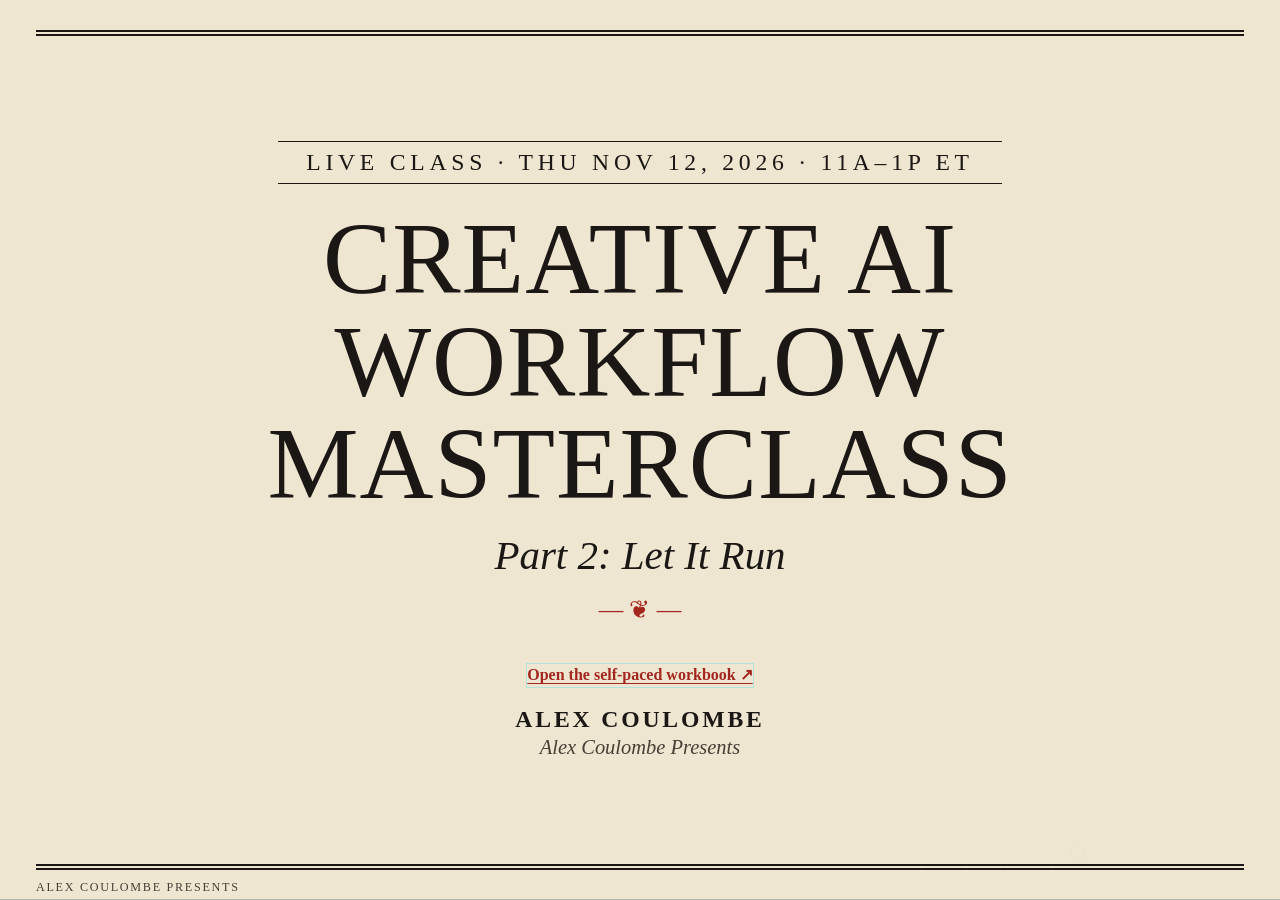
==== commit 044afe1e: "fix(classroom): preserve framework when rebuilding bookend content" ====
--- a/index.html
+++ b/index.html
@@ -1162,6 +1162,3220 @@
 
 const BONUS = {"year": "NEXT", "title": "Keep the world. Change the brief.", "tagline": "Save your accepted scene, inspect the evidence and give the next session one clear step.", "notes": "Use the sharing and restart checks in the workbook. The full route stays available after class."};
 const BOOKENDS = {"cover": {"notes": "Thursday November 12, 2026, 11 a.m. to 1 p.m. Eastern. Show the completed scene first, then open the workbook. Students can follow it independently."}, "intro": {"notes": "Last week built creative workflows in Blender and Godot. Today uses Unreal and a bounded job with saved checkpoints."}, "close": {"notes": "Ask for one accepted artifact and one precise failure. Keep the full workbook and downloadable project available."}};
+</script>
+<script>
+/* ── SD SLIDE MODULE REGISTRY ──────────────────────────────────────────────
+   A slide module is a folder slides/<namespace>/<id>/ holding slide.js plus its assets. slide.js is a CLASSIC
+   script (not an ES module, so the deck still opens from file://) that calls SD.defineSlide({...}). The deck
+   loads every module listed between the SD SLIDE MODULES sentinels below (tools/slide.py sync rewrites that
+   list from disk), then a SECTIONS case { use:'<namespace>/<id>', props:{...}, notes:'...' } builds a slide
+   from it. Contract, lifecycle and the iframe step protocol: slides/README.md. */
+window.SD=window.SD||{};
+(function(SD){
+  SD.protocol=1;
+  const reg=SD.modules=SD.modules||{};
+  SD.defineSlide=function(def){
+    if(!def||typeof def.id!=='string'||!/^[\w-]+\/[\w-]+$/.test(def.id))throw new Error('SD.defineSlide: id must look like "<namespace>/<id>", got '+JSON.stringify(def&&def.id));
+    if(!def.render&&!def.frame)throw new Error('SD.defineSlide('+def.id+'): needs render(el, props, ctx) or frame:"<file>.html"');
+    // Assets resolve against the folder slide.js was loaded from, so a pulled module keeps working wherever it lands.
+    const cs=document.currentScript;def.base=def.base||(cs&&cs.src?cs.src.replace(/[^/]*$/,''):'slides/'+def.id+'/');
+    // A missing importmap entry otherwise fails inside the module's own import(), which usually just falls back.
+    const need=(def.requires&&def.requires.importmap)||[];
+    if(need.length&&!def.frame)document.addEventListener('DOMContentLoaded',()=>{
+      const im={};document.querySelectorAll('script[type="importmap"]').forEach(s=>{try{Object.assign(im,JSON.parse(s.textContent).imports||{});}catch(e){}});
+      need.forEach(k=>{if(!im[k]&&!Object.keys(im).some(p=>p.endsWith('/')&&k.startsWith(p)))console.error('SD.defineSlide('+def.id+'): needs importmap entry "'+k+'", which this deck does not map (tools/slide.py check)');});
+    });
+    if(reg[def.id])console.warn('SD: module '+def.id+' is defined twice; the later definition wins');
+    reg[def.id]=def;return def;
+  };
+})(window.SD);
+</script>
+<!-- ── SD SLIDE MODULES START ── -->
+<script src="slides/core/intro-avatar/slide.js"></script>
+<script src="slides/core/intro-lens/slide.js"></script>
+<script src="slides/core/lane/slide.js"></script>
+<script src="slides/core/timeline/slide.js"></script>
+<script src="slides/core/venn/slide.js"></script>
+<!-- ── SD SLIDE MODULES END ── -->
+<script type="importmap">{"imports":{"three":"https://cdn.jsdelivr.net/npm/three@0.164.1/build/three.module.min.js","three/addons/":"https://cdn.jsdelivr.net/npm/three@0.164.1/examples/jsm/"}}</script>
+
+<style>
+*,*::before,*::after{box-sizing:border-box;margin:0;padding:0}
+:root{--bg:#060810;--teal:#00d4ff;--purple:#a78bfa;--amber:#f59e0b;--rose:#f43f5e;--text:#f0f4ff;--dim:rgba(240,244,255,.45);--font:'Space Grotesk',system-ui,sans-serif;--para-gap:.35em;--tagline-scale:1;--title-scale:1;--primary:#00d4ff;--secondary:#a78bfa;--bg-dark:#060810}
+html,body{width:100%;height:100%;overflow:hidden;background:var(--bg-dark);color:var(--text);font-family:var(--font)}
+.bg{position:fixed;inset:0;z-index:0;overflow:hidden;isolation:isolate}
+.bg-gradient{position:absolute;inset:0;background:radial-gradient(ellipse 80% 60% at 15% 50%,rgba(124,58,237,.18) 0%,transparent 55%),radial-gradient(ellipse 60% 70% at 85% 20%,rgba(0,212,255,.12) 0%,transparent 55%),linear-gradient(180deg,var(--bg-dark) 0%,#0b0820 50%,var(--bg-dark) 100%)}
+canvas#stars{position:absolute;inset:0}
+#deck{position:relative;z-index:1;width:100%;height:100%;overflow:hidden}
+/* Fixed 16:9 stage: engaged only when the viewport can't comfortably fit 16:9 content at a readable
+   size (see the fit() script below, and the ?fit= override). When engaged, slides render on a
+   1920x1080 logical canvas scaled to fit the viewport (letterboxed). vw/vh in slide CSS resolve
+   against the stage via --vw/--vh; when the stage is off, --vw/--vh are literally 1vw/1vh, so this
+   renders byte-identical to the original unscaled layout. */
+:root{--vw:1vw;--vh:1vh}
+/* Local animation iframes are display-only: let taps/clicks reach the deck so tap-to-advance works */
+.anim-frame{pointer-events:none}
+body.stage-on #deck{position:absolute;left:50%;top:50%;width:1920px;height:1080px;transform:translate(-50%,-50%) scale(var(--stage-s,1));transform-origin:50% 50%;--vw:19.2px;--vh:10.8px}
+.slide{position:absolute;inset:0;display:flex;flex-direction:column;justify-content:center;align-items:center;padding:clamp(40px,calc(5*var(--vw)),80px);text-align:center;opacity:0;pointer-events:none}
+.slide.active{opacity:1;pointer-events:all}
+/* Vertical Scroll Mode — slides flow down the page instead of stepping through */
+body.vertical-mode,body.vertical-mode html{overflow:auto!important;height:auto!important}
+body.vertical-mode #deck{height:auto;overflow:visible}
+body.vertical-mode .slide{position:relative;inset:auto;height:calc(100*var(--vh));width:100%;opacity:1!important;pointer-events:all!important;transform:none!important;animation:none!important;scroll-snap-align:start}
+body.vertical-mode #deck{scroll-snap-type:y proximity}
+body.vertical-mode .slide[data-hidden="1"]{display:none}
+body.vertical-mode .bg{position:fixed}
+/* Print Mode (?print) — static paged render for PDF export. Shot Mode (?shot=N) — single-slide screenshot capture */
+body.print-mode{overflow:auto!important;height:auto!important}
+body.print-mode #deck{height:auto;overflow:visible}
+body.print-mode .slide{position:relative;inset:auto;width:100%;height:calc(100*var(--vh));opacity:1!important;pointer-events:all!important;transform:none!important;animation:none!important;overflow:hidden;break-after:page;background:radial-gradient(ellipse 80% 60% at 15% 50%,rgba(124,58,237,.18) 0%,transparent 55%),radial-gradient(ellipse 60% 70% at 85% 20%,rgba(0,212,255,.12) 0%,transparent 55%),linear-gradient(180deg,var(--bg-dark) 0%,#0b0820 50%,var(--bg-dark) 100%)}
+body.print-mode .slide:last-child{break-after:auto}
+body.print-mode .slide[data-hidden="1"]{display:none}
+body.print-mode .bg,body.print-mode #counter,body.print-mode #brand,body.print-mode #step-indicator,body.print-mode .nav-arrows,body.print-mode #mobile-ui-toggle,body.print-mode #slide-grid-zone,body.print-mode #slide-grid,body.print-mode #anno-toggle,body.print-mode #move-toggle,body.print-mode #move-hud,body.print-mode #notes-drawer,body.print-mode #search-overlay,body.print-mode #anno-panel,body.print-mode #anno-toast{display:none!important}
+@media print{@page{size:13.333in 7.5in;margin:0}body.print-mode,body.print-mode *{-webkit-print-color-adjust:exact;print-color-adjust:exact}}
+body.shot-mode #counter,body.shot-mode #brand,body.shot-mode #step-indicator,body.shot-mode .nav-arrows,body.shot-mode #mobile-ui-toggle,body.shot-mode #slide-grid-zone,body.shot-mode #anno-toggle,body.shot-mode #move-toggle,body.shot-mode #move-hud{display:none!important}
+.sd-iframe-ph{display:flex;flex-direction:column;align-items:center;justify-content:center;gap:10px;width:100%;height:100%;min-height:200px;border:1px dashed rgba(255,255,255,.25);border-radius:14px;background:rgba(255,255,255,.04);color:rgba(255,255,255,.55);font-size:.8rem;letter-spacing:.08em;text-align:center;padding:18px;word-break:break-all}
+.sd-iframe-ph .ph-kicker{font-size:.62rem;letter-spacing:.2em;text-transform:uppercase;color:rgba(255,255,255,.35)}
+@keyframes slideInFwd{from{opacity:0;transform:translateX(6%) scale(.97)}to{opacity:1;transform:none}}
+@keyframes slideInBwd{from{opacity:0;transform:translateX(-6%) scale(.97)}to{opacity:1;transform:none}}
+@keyframes slideOutFwd{from{opacity:1;transform:none}to{opacity:0;transform:translateX(-6%) scale(.97)}}
+@keyframes slideOutBwd{from{opacity:1;transform:none}to{opacity:0;transform:translateX(6%) scale(.97)}}
+@keyframes fadeIn{from{opacity:0}to{opacity:1}}
+@keyframes fadeOut{from{opacity:1}to{opacity:0}}
+@keyframes zoomInFwd{from{opacity:0;transform:scale(.8)}to{opacity:1;transform:none}}
+@keyframes zoomInBwd{from{opacity:0;transform:scale(1.2)}to{opacity:1;transform:none}}
+@keyframes zoomOutFwd{from{opacity:1;transform:none}to{opacity:0;transform:scale(1.2)}}
+@keyframes zoomOutBwd{from{opacity:1;transform:none}to{opacity:0;transform:scale(.8)}}
+.event-tag{font-size:clamp(.7rem,calc(1.4*var(--vw)),1.05rem);font-weight:600;letter-spacing:.3em;text-transform:uppercase;color:var(--teal);margin-bottom:36px;opacity:.85}
+.talk-title{font-size:clamp(2.8rem,calc(7*var(--vw)),7.5rem);font-weight:700;line-height:1.05;letter-spacing:-.03em;background:linear-gradient(130deg,#fff 20%,#a5d8ff 55%,#9b8cff 85%);-webkit-background-clip:text;-webkit-text-fill-color:transparent;background-clip:text;margin-bottom:24px}
+.talk-subtitle{font-size:clamp(1rem,calc(2.2*var(--vw)),1.7rem);font-weight:400;color:var(--dim);margin-bottom:64px}
+.speaker-card{display:flex;align-items:center;gap:24px;background:rgba(255,255,255,.04);border:1px solid rgba(255,255,255,.1);border-radius:80px;padding:18px 40px;backdrop-filter:blur(12px)}
+.speaker-name{font-size:clamp(1rem,calc(1.4*var(--vw)),1.4rem);font-weight:600}
+.speaker-co{font-size:clamp(.78rem,calc(1.1*var(--vw)),1.05rem);color:var(--dim);margin-top:3px}
+.case-slide{flex-direction:row;gap:clamp(36px,calc(4.5*var(--vw)),90px);text-align:left;padding:clamp(50px,calc(5*var(--vw)),110px) clamp(80px,calc(9*var(--vw)),180px)}
+.case-image{flex:0 0 48%;max-width:860px;border-radius:18px;overflow:hidden;display:flex;flex-direction:column;align-items:center;justify-content:center}
+.case-image img{width:100%;display:block;border-radius:18px}
+.case-image iframe{width:100%;aspect-ratio:16/9;border-radius:18px}
+.case-image .ph{width:100%;aspect-ratio:16/10;background:linear-gradient(135deg,rgba(0,212,255,.12),rgba(124,58,237,.12));display:flex;align-items:center;justify-content:center;color:rgba(255,255,255,.12);font-size:.85rem;letter-spacing:.1em;text-transform:uppercase;border-radius:18px}
+.case-content{flex:1;display:flex;flex-direction:column;justify-content:center;gap:12px}
+.case-ytag{font-size:clamp(.65rem,calc(0.95*var(--vw)),.95rem);font-weight:600;letter-spacing:.25em;text-transform:uppercase;color:var(--teal);opacity:.6}
+.case-title{font-size:clamp(1.8rem,calc(3.6*var(--vw)),3.8rem);font-weight:700;letter-spacing:-.02em;line-height:1.1}
+.case-sub{font-size:clamp(.95rem,calc(1.4*var(--vw)),1.4rem);color:var(--dim);margin-bottom:14px}
+.case-bl{list-style:none;display:flex;flex-direction:column;gap:14px}
+.case-bl li{font-size:clamp(.92rem,calc(1.3*var(--vw)),1.3rem);color:rgba(240,244,255,.7);line-height:1.55;padding-left:24px;position:relative}
+.case-bl li::before{content:'';position:absolute;left:0;top:.65em;width:7px;height:7px;border-radius:50%;background:var(--teal);opacity:.6}
+.accent-purple .case-ytag{color:var(--purple)}.accent-purple .case-bl li::before{background:var(--purple)}
+.accent-amber .case-ytag{color:var(--amber)}.accent-amber .case-bl li::before{background:var(--amber)}
+.accent-rose .case-ytag{color:var(--rose)}.accent-rose .case-bl li::before{background:var(--rose)}
+.slide-lesson{padding-bottom:clamp(80px,calc(10*var(--vh)),140px)}
+.year-ghost{position:absolute;top:50%;left:50%;transform:translate(-50%,-50%);font-size:clamp(10rem,calc(24*var(--vw)),26rem);font-weight:700;letter-spacing:-.06em;line-height:1;color:rgba(255,255,255,.028);pointer-events:none;user-select:none}
+.lesson-ey{display:flex;align-items:center;justify-content:center;gap:14px;font-size:clamp(.7rem,calc(1.1*var(--vw)),1rem);font-weight:600;letter-spacing:.26em;text-transform:uppercase;margin-bottom:30px}
+.ey-yr{color:rgba(255,255,255,.4)}.ey-sep{color:rgba(255,255,255,.15)}.ey-badge{color:var(--teal)}
+.lesson-title{font-size:calc(clamp(2.4rem,calc(5.8*var(--vw)),6.2rem)*var(--title-scale));font-weight:700;letter-spacing:-.025em;line-height:1.06;max-width:1300px;margin-bottom:32px;white-space:pre-line}
+.lesson-tagline{font-size:calc(clamp(1rem,calc(1.7*var(--vw)),1.6rem)*var(--tagline-scale));color:var(--dim);max-width:880px;line-height:1.7}
+.lesson-tagline .para-gap{display:block;height:var(--para-gap)}
+.lesson-rule{width:64px;height:4px;border-radius:2px;background:var(--teal);margin:32px auto 0;opacity:.7}
+.lesson-tags{margin-top:18px;font-size:clamp(.6rem,calc(0.9*var(--vw)),.85rem);font-weight:500;letter-spacing:.15em;text-transform:uppercase;color:rgba(255,255,255,.18)}
+.accent-purple .ey-badge{color:var(--purple)}.accent-purple .lesson-rule{background:var(--purple)}
+.accent-amber .ey-badge{color:var(--amber)}.accent-amber .lesson-rule{background:var(--amber)}
+.accent-rose .ey-badge{color:var(--rose)}.accent-rose .lesson-rule{background:var(--rose)}
+.slide-bonus .ey-badge{color:var(--amber)}.slide-bonus .lesson-rule{background:var(--amber)}.slide-bonus .year-ghost{color:rgba(245,158,11,.04)}
+.slide-settings{background:rgba(3,5,12,.98)}
+.cfg-panel{background:rgba(255,255,255,.04);border:1px solid rgba(255,255,255,.1);border-radius:20px;padding:52px 64px;max-width:960px;width:90%;backdrop-filter:blur(20px)}
+body[data-bg-style]:not([data-bg-style="none"]) .cfg-panel{background:rgba(8,10,20,.32);backdrop-filter:blur(6px)}
+.cfg-title{font-size:1.6rem;font-weight:700;letter-spacing:-.02em;color:#fff;margin-bottom:6px}
+.cfg-subtitle{font-size:.75rem;color:var(--dim);letter-spacing:.12em;text-transform:uppercase;margin-bottom:44px;opacity:.7}
+.cfg-grid{display:grid;grid-template-columns:1fr 1fr;gap:32px 56px;margin-bottom:36px}
+.cfg-row{display:flex;flex-direction:column;gap:10px}
+.cfg-label{font-size:.68rem;font-weight:700;letter-spacing:.18em;text-transform:uppercase;color:rgba(255,255,255,.45)}
+.cfg-control{display:flex;align-items:center;gap:14px}
+.cfg-control input[type=range]{flex:1;-webkit-appearance:none;appearance:none;height:3px;background:rgba(255,255,255,.14);border-radius:2px;outline:none;cursor:pointer}
+.cfg-control input[type=range]::-webkit-slider-thumb{-webkit-appearance:none;width:14px;height:14px;border-radius:50%;background:var(--teal);cursor:pointer;box-shadow:0 0 10px rgba(0,212,255,.5)}
+.cfg-val{min-width:3.8em;font-size:.82rem;color:var(--teal);font-weight:700;font-variant-numeric:tabular-nums;text-align:right}
+.cfg-color{display:flex;align-items:center;gap:10px}
+.cfg-color input[type=color]{width:36px;height:28px;border:1px solid rgba(255,255,255,.2);border-radius:6px;background:none;cursor:pointer;padding:0}
+.cfg-color input[type=text]{width:90px;background:rgba(255,255,255,.06);border:1px solid rgba(255,255,255,.12);color:var(--text);font-family:var(--font);font-size:.78rem;padding:5px 8px;border-radius:5px;outline:none}
+.cfg-color input[type=text]:focus{border-color:var(--teal)}
+.cfg-select{background:rgba(255,255,255,.06);border:1px solid rgba(255,255,255,.12);color:var(--text);font-family:var(--font);font-size:.78rem;padding:6px 10px;border-radius:6px;outline:none;cursor:pointer;width:100%}
+.cfg-select option{background:#0a0c18;color:#fff}
+.cfg-reset{background:rgba(244,63,94,.1);border:1px solid rgba(244,63,94,.3);color:var(--rose);font-family:var(--font);font-size:.68rem;font-weight:600;letter-spacing:.12em;text-transform:uppercase;padding:10px 20px;border-radius:6px;cursor:pointer;transition:all .15s;margin-top:8px}
+.cfg-reset:hover{background:rgba(244,63,94,.2)}
+.cfg-hint{font-size:.65rem;color:rgba(255,255,255,.2);letter-spacing:.06em;text-align:center;border-top:1px solid rgba(255,255,255,.06);padding-top:20px;line-height:1.8}
+#search-overlay{position:fixed;inset:0;z-index:500;background:rgba(3,5,12,.82);backdrop-filter:blur(18px);display:flex;align-items:flex-start;justify-content:center;padding-top:calc(11*var(--vh));opacity:0;pointer-events:none;transition:opacity .18s}
+#search-overlay.open{opacity:1;pointer-events:all}
+#search-box{width:min(700px,calc(90*var(--vw)));background:rgba(14,16,28,.98);border:1px solid rgba(255,255,255,.12);border-radius:16px;overflow:hidden;box-shadow:0 32px 96px rgba(0,0,0,.7)}
+.srch-input-row{display:flex;align-items:center;gap:12px;padding:15px 20px;border-bottom:1px solid rgba(255,255,255,.07)}
+.srch-icon{color:rgba(255,255,255,.35);font-size:1.05rem}
+#search-input{flex:1;background:none;border:none;outline:none;color:#fff;font-family:var(--font);font-size:1.05rem;font-weight:500;caret-color:var(--teal)}
+#search-input::placeholder{color:rgba(255,255,255,.22)}
+.srch-kbd{font-size:.6rem;background:rgba(255,255,255,.07);border:1px solid rgba(255,255,255,.13);border-radius:4px;padding:2px 7px;color:rgba(255,255,255,.32);font-family:var(--font)}
+#srch-results{max-height:calc(56*var(--vh));overflow-y:auto;padding:6px}
+.srch-empty{padding:38px 24px;text-align:center;color:rgba(255,255,255,.2);font-size:.82rem}
+.sr{display:flex;align-items:flex-start;gap:12px;padding:10px 12px;border-radius:8px;cursor:pointer;transition:background .1s}
+.sr:hover,.sr.sel{background:rgba(0,212,255,.1)}
+.sr-num{font-size:.6rem;font-weight:700;color:rgba(255,255,255,.25);min-width:24px;padding-top:3px}
+.sr-body{flex:1;min-width:0}
+.sr-title{font-size:.88rem;font-weight:600;color:#e8eeff;white-space:nowrap;overflow:hidden;text-overflow:ellipsis;margin-bottom:3px}
+.sr-snip{font-size:.72rem;color:rgba(255,255,255,.4);line-height:1.55;overflow:hidden;display:-webkit-box;-webkit-line-clamp:2;-webkit-box-orient:vertical;margin-bottom:4px}
+.sr-snip mark{background:none;color:var(--teal);font-weight:600}
+.sr-badge{display:inline-block;font-size:.56rem;font-weight:700;letter-spacing:.1em;text-transform:uppercase;color:rgba(0,212,255,.55);background:rgba(0,212,255,.07);border:1px solid rgba(0,212,255,.18);border-radius:3px;padding:1px 5px}
+.srch-footer{padding:6px 18px 10px;font-size:.6rem;color:rgba(255,255,255,.2);display:flex;justify-content:space-between;border-top:1px solid rgba(255,255,255,.06)}
+.slide-map{padding:clamp(20px,calc(2.5*var(--vw)),48px)}
+.map-label{font-size:clamp(.7rem,calc(1.1*var(--vw)),1rem);font-weight:600;letter-spacing:.3em;text-transform:uppercase;color:rgba(255,255,255,.25);margin-bottom:16px;align-self:flex-start}
+#map-svg{width:100%;height:100%;max-height:calc(84*var(--vh))}
+#slide-grid-zone{position:fixed;bottom:0;left:0;right:0;height:38px;z-index:35;pointer-events:auto}
+#slide-grid{position:fixed;bottom:0;left:0;right:0;z-index:36;padding:14px 24px 18px;background:linear-gradient(180deg,transparent 0%,rgba(6,8,16,.92) 50%,rgba(6,8,16,.98) 100%);backdrop-filter:blur(10px);display:flex;gap:6px;overflow-x:auto;justify-content:flex-start;flex-wrap:nowrap;transform:translateY(100%);transition:transform .35s cubic-bezier(.4,0,.2,1)}
+#slide-grid.visible{transform:translateY(0)}
+.sg-thumb{flex:0 0 auto;min-width:64px;height:46px;border:1px solid rgba(255,255,255,.12);border-radius:6px;background:rgba(255,255,255,.03);padding:5px 8px;cursor:pointer;display:flex;flex-direction:column;justify-content:center;align-items:center;gap:2px;font-family:var(--font);transition:all .15s}
+.sg-thumb:hover{background:rgba(0,212,255,.12);border-color:rgba(0,212,255,.4);transform:translateY(-2px)}
+.sg-thumb.active{background:rgba(0,212,255,.18);border-color:var(--teal);box-shadow:0 0 12px rgba(0,212,255,.3)}
+.sg-thumb.slide-hidden{opacity:.3;border-style:dashed}
+.sg-num{font-size:.62rem;font-weight:600;color:rgba(255,255,255,.55)}
+.sg-thumb.active .sg-num{color:var(--teal)}
+.sg-label{font-size:.52rem;color:rgba(255,255,255,.35);text-transform:uppercase;letter-spacing:.06em;white-space:nowrap}
+.sg-thumb.active .sg-label{color:rgba(0,212,255,.7)}
+.sg-thumb.sg-bonus{background:rgba(245,158,11,.06);border-color:rgba(245,158,11,.2)}
+.sg-thumb.sg-bonus.active{background:rgba(245,158,11,.18);border-color:var(--amber)}
+.sg-thumb.sg-bonus.active .sg-num,.sg-thumb.sg-bonus.active .sg-label{color:var(--amber)}
+.close-ey{font-size:clamp(.7rem,calc(1.4*var(--vw)),1.05rem);font-weight:600;letter-spacing:.3em;text-transform:uppercase;color:var(--amber);margin-bottom:36px;opacity:.85}
+.close-title{font-size:clamp(3.2rem,calc(7.5*var(--vw)),7.5rem);font-weight:700;letter-spacing:-.03em;line-height:1;background:linear-gradient(130deg,#fff 20%,#fde68a 60%,#f59e0b 90%);-webkit-background-clip:text;-webkit-text-fill-color:transparent;background-clip:text;margin-bottom:28px}
+.close-sub{font-size:clamp(1.1rem,calc(2*var(--vw)),1.7rem);color:var(--dim);margin-bottom:56px}
+.contact-row{display:flex;gap:16px;flex-wrap:wrap;justify-content:center}
+.contact-pill{display:flex;align-items:center;gap:12px;background:rgba(255,255,255,.05);border:1px solid rgba(255,255,255,.12);border-radius:48px;padding:14px 28px;font-size:clamp(.95rem,calc(1.3*var(--vw)),1.2rem)}
+.contact-pill .lbl{opacity:.4;font-size:clamp(.65rem,calc(0.9*var(--vw)),.85rem);text-transform:uppercase;letter-spacing:.1em}
+.close-qr-row{display:flex;gap:24px;justify-content:center;align-items:flex-start;margin-top:36px;flex-wrap:wrap}
+.qr-card{display:flex;flex-direction:column;align-items:center;gap:8px;width:176px}
+.qr-card img{border-radius:10px;background:#fff;padding:8px;display:block;width:160px;height:160px}
+.qr-label{font-size:clamp(.72rem,calc(1*var(--vw)),.9rem);color:rgba(255,255,255,.6);letter-spacing:.1em;font-weight:500;text-align:center}
+.qr-badge{font-size:clamp(.58rem,calc(0.78*var(--vw)),.76rem);font-weight:600;letter-spacing:.08em;text-align:center;line-height:1.35}
+.qr-badge.b-amber{color:var(--amber);animation:qrP1 2.1s ease-in-out infinite}
+.qr-badge.b-teal{color:var(--teal);animation:qrP2 1.9s ease-in-out infinite}
+@keyframes qrP1{0%,100%{opacity:.7;transform:rotate(-3deg) scale(1)}50%{opacity:1;transform:rotate(-3deg) scale(1.08)}}
+@keyframes qrP2{0%,100%{opacity:.7;transform:rotate(2.5deg) scale(1)}50%{opacity:1;transform:rotate(2.5deg) scale(1.08)}}
+#counter{position:fixed;top:32px;right:48px;z-index:20;font-size:clamp(.72rem,calc(1*var(--vw)),.95rem);font-weight:500;letter-spacing:.12em;color:rgba(255,255,255,.25)}
+#brand{position:fixed;bottom:28px;left:48px;z-index:20;font-size:clamp(.68rem,calc(0.95*var(--vw)),.9rem);font-weight:600;letter-spacing:.15em;text-transform:uppercase;color:rgba(255,255,255,.18)}
+.nav-arrows{position:fixed;bottom:24px;right:160px;z-index:100;display:flex;gap:10px;align-items:center}
+.nav-playing{width:20px;height:20px;border:2px solid rgba(0,212,255,.3);border-top-color:var(--teal);border-radius:50%;opacity:0;transition:opacity .2s;pointer-events:none}
+.nav-playing.active{opacity:1;animation:navSpin .8s linear infinite}
+@keyframes navSpin{to{transform:rotate(360deg)}}
+.nav-autoplay{display:flex;align-items:center;gap:6px;font-size:.6rem;letter-spacing:.1em;color:rgba(255,255,255,.3);cursor:pointer;user-select:none;margin-left:8px}
+.nav-autoplay input{accent-color:var(--teal);cursor:pointer}
+.nav-autoplay:hover{color:rgba(255,255,255,.5)}
+#step-indicator{position:fixed;bottom:82px;right:160px;z-index:20;font-size:.6rem;font-weight:600;letter-spacing:.14em;color:rgba(255,255,255,.3);text-align:center;width:102px;pointer-events:none}
+.nav-btn{width:46px;height:46px;border:1px solid rgba(255,255,255,.18);border-radius:10px;background:rgba(255,255,255,.03);color:rgba(255,255,255,.5);font-size:18px;cursor:pointer;display:flex;align-items:center;justify-content:center;transition:all .2s;backdrop-filter:blur(8px)}
+.nav-btn:hover{background:rgba(0,212,255,.12);border-color:rgba(0,212,255,.3);color:var(--teal)}
+body.presentation-mode #counter,body.presentation-mode #brand,body.presentation-mode #step-indicator,body.presentation-mode .nav-arrows,body.presentation-mode .nav-autoplay,body.presentation-mode #mobile-ui-toggle{opacity:.15}
+#mobile-ui-toggle{display:none;position:fixed;top:12px;right:12px;z-index:1001;width:36px;height:36px;border-radius:50%;border:1px solid rgba(255,255,255,.2);background:rgba(255,255,255,.06);color:rgba(255,255,255,.5);font-size:16px;cursor:pointer;backdrop-filter:blur(6px);align-items:center;justify-content:center}
+@media(max-width:900px),(pointer:coarse){#mobile-ui-toggle{display:flex}}
+body.presentation-mode #slide-grid,body.presentation-mode #slide-grid-zone,body.presentation-mode #anno-toggle,body.presentation-mode #move-toggle,body.presentation-mode #anno-panel,body.presentation-mode #move-hud,body.presentation-mode #anno-prompt,body.presentation-mode #search-overlay,body.presentation-mode #anim-scrub-bar{display:none!important}
+#anno-toggle,#move-toggle{position:fixed;top:24px;z-index:1000;border:1px solid rgba(0,212,255,.4);color:var(--teal);font-family:var(--font);font-size:.66rem;font-weight:600;letter-spacing:.15em;text-transform:uppercase;padding:8px 14px;border-radius:6px;cursor:pointer;backdrop-filter:blur(8px);transition:all .2s;background:rgba(0,212,255,.1)}
+#anno-toggle{left:24px}
+#move-toggle{left:148px;border-color:rgba(245,158,11,.4);color:var(--amber);background:rgba(245,158,11,.1)}
+#anno-toggle.active{background:var(--amber);color:#060810;border-color:var(--amber)}
+#move-toggle.active{background:var(--rose);color:#060810;border-color:var(--rose)}
+#move-hud{position:fixed;top:24px;left:280px;z-index:1000;display:none;align-items:center;gap:8px;background:rgba(245,158,11,.08);border:1px solid rgba(245,158,11,.3);border-radius:8px;padding:6px 12px;backdrop-filter:blur(8px)}
+#move-hud.visible{display:flex}
+#move-hud .mh-btn{background:rgba(255,255,255,.06);border:1px solid rgba(255,255,255,.18);color:rgba(255,255,255,.7);font-family:var(--font);font-size:.62rem;font-weight:600;letter-spacing:.12em;text-transform:uppercase;padding:6px 10px;border-radius:5px;cursor:pointer;transition:all .15s}
+#move-hud .mh-btn:hover:not(:disabled){background:rgba(245,158,11,.2);color:var(--amber)}
+#move-hud .mh-sep{color:rgba(255,255,255,.15);font-size:.8rem;margin:0 2px}
+body.move-mode .slide.active{overflow:visible}
+#move-hud .mh-btn:disabled{opacity:.3;cursor:not-allowed}
+#move-hud .mh-hint{font-size:.6rem;color:rgba(255,255,255,.45);padding:0 4px}
+#move-hud .mh-hint kbd{background:rgba(255,255,255,.08);border:1px solid rgba(255,255,255,.18);border-radius:3px;padding:1px 5px;font-family:inherit;color:var(--amber)}
+body.annotate-mode *:not(#anno-panel):not(#anno-panel *):not(#anno-toggle):not(#move-toggle):not(#slide-grid):not(#slide-grid *):hover{outline:2px dashed var(--teal)!important;outline-offset:2px;cursor:crosshair!important}
+body.move-mode .slide.active *:not(#anno-toggle):not(#move-toggle):hover{outline:2px dashed var(--amber)!important;outline-offset:2px;cursor:move!important}
+body.move-mode .slide.active *{user-select:none}
+body.edit-text .slide.active [contenteditable="true"]{outline:2px solid var(--teal)!important;cursor:text!important;user-select:text!important;background:rgba(0,212,255,.08)}
+.dragging{opacity:.85!important;outline:2px solid var(--amber)!important}
+#anno-panel{position:fixed;top:70px;left:24px;z-index:1001;width:320px;max-height:calc(70*var(--vh));background:rgba(10,12,24,.96);border:1px solid rgba(0,212,255,.3);border-radius:10px;padding:16px;font-family:var(--font);font-size:.78rem;color:var(--text);backdrop-filter:blur(12px);overflow-y:auto;display:none}
+#anno-panel.visible{display:block}
+#anno-panel h3{font-size:.68rem;font-weight:600;letter-spacing:.18em;text-transform:uppercase;color:var(--teal);margin-bottom:10px}
+#anno-list{display:flex;flex-direction:column;gap:8px;margin-bottom:14px;max-height:300px;overflow-y:auto}
+.anno-item{background:rgba(255,255,255,.04);border:1px solid rgba(255,255,255,.08);border-radius:6px;padding:8px 10px;font-size:.72rem;line-height:1.4}
+.anno-item .anno-meta{font-size:.6rem;color:var(--dim);margin-bottom:4px}
+.anno-item .anno-rm{float:right;color:var(--rose);cursor:pointer;font-size:.68rem;opacity:.6}
+.anno-item .anno-rm:hover{opacity:1}
+.anno-actions{display:flex;gap:8px}
+.anno-btn{flex:1;background:rgba(0,212,255,.1);border:1px solid rgba(0,212,255,.3);color:var(--teal);font-family:var(--font);font-size:.65rem;font-weight:600;letter-spacing:.12em;text-transform:uppercase;padding:8px;border-radius:5px;cursor:pointer;transition:all .15s}
+.anno-btn:hover{background:rgba(0,212,255,.2)}
+.anno-btn.danger{color:var(--rose);border-color:rgba(244,63,94,.3);background:rgba(244,63,94,.06)}
+#anno-prompt{position:fixed;z-index:1002;background:rgba(10,12,24,.98);border:1px solid var(--teal);border-radius:8px;padding:12px;display:none;flex-direction:column;gap:8px;width:280px;backdrop-filter:blur(12px)}
+#anno-prompt.visible{display:flex}
+#anno-prompt .anno-target{font-size:.62rem;color:var(--dim);font-family:monospace;word-break:break-all}
+#anno-prompt textarea{background:rgba(255,255,255,.05);border:1px solid rgba(255,255,255,.1);color:var(--text);font-family:var(--font);font-size:.78rem;padding:8px;border-radius:5px;resize:vertical;min-height:60px;outline:none}
+#anno-prompt textarea:focus{border-color:var(--teal)}
+#anno-prompt .anno-prompt-actions{display:flex;gap:6px;justify-content:flex-end}
+#anno-toast{position:fixed;bottom:100px;left:50%;transform:translateX(-50%);background:var(--teal);color:#060810;padding:10px 18px;border-radius:6px;font-size:.72rem;font-weight:600;z-index:1003;opacity:0;transition:opacity .3s;pointer-events:none}
+#anno-toast.show{opacity:1}
+@media(max-width:900px){body:not(.stage-on) .case-slide{flex-direction:column;text-align:center}body:not(.stage-on) .case-image{flex:none;width:85%;max-width:none;margin:0 auto}body:not(.stage-on) .case-bl li{text-align:left}}
+/* === SPEAKER NOTES DRAWER === */
+#notes-drawer{position:fixed;bottom:0;left:0;right:0;z-index:400;max-height:calc(30*var(--vh));overflow-y:auto;background:rgba(6,8,16,.88);backdrop-filter:blur(14px);border-top:1px solid rgba(0,212,255,.25);padding:18px 32px;font-family:var(--font);font-size:.88rem;color:rgba(240,244,255,.8);line-height:1.7;transform:translateY(100%);transition:transform .3s ease;pointer-events:none}
+#notes-drawer.visible{transform:translateY(0);pointer-events:all}
+#notes-drawer .nd-title{font-size:.65rem;font-weight:700;letter-spacing:.2em;text-transform:uppercase;color:var(--teal);margin-bottom:8px}
+#notes-drawer .nd-body{white-space:pre-line}
+/* === SPLIT PRESENTER VIEW === */
+body.split-view #deck{bottom:calc(42*var(--vh))!important}
+body.split-view #notes-drawer{transform:none!important;pointer-events:all;max-height:calc(42*var(--vh));height:calc(42*var(--vh));overflow-y:auto}
+body.split-view:not([data-look="broadside"]) #brand{bottom:calc(calc(42*var(--vh)) + 6px)!important}
+body.split-view .nav-arrows{bottom:calc(calc(42*var(--vh)) + 4px)!important}
+/* === ?present MODE — single-window presenter (resizable slide + script ribbon) === */
+body.present-mode{--ribbon-vh:10;--present-scale:calc(1 - var(--ribbon-vh) * 0.01)}
+body.present-mode #deck{bottom:0}
+body.present-mode #deck>.slide{transform:scale(var(--present-scale));transform-origin:top center}
+body.present-mode #counter,body.present-mode #brand,body.present-mode #notes-drawer,body.present-mode #mobile-ui-toggle,body.present-mode #slide-grid-zone,body.present-mode #slide-grid,body.present-mode #search-overlay{display:none!important}
+body.present-mode .nav-arrows{bottom:calc(var(--ribbon-vh) * calc(1*var(--vh)) + 8px);opacity:.7;z-index:600;transition:none}
+body.present-mode #step-indicator{bottom:calc(var(--ribbon-vh) * calc(1*var(--vh)) + 4px)}
+#present-ribbon{display:none;position:fixed;bottom:0;left:0;right:0;height:calc(var(--ribbon-vh,10) * calc(1*var(--vh)));z-index:500;background:rgba(6,8,16,.94);backdrop-filter:blur(14px);-webkit-backdrop-filter:blur(14px);border-top:1px solid rgba(0,212,255,.25);flex-direction:column;font-family:var(--font);color:rgba(240,244,255,.85)}
+body.present-mode #present-ribbon{display:flex}
+.pr-grip{height:6px;flex-shrink:0;cursor:ns-resize;background:rgba(0,212,255,.18);border-bottom:1px solid rgba(0,212,255,.25);position:relative;transition:background .15s;touch-action:none}
+.pr-grip:hover,.pr-grip.dragging{background:rgba(0,212,255,.45)}
+.pr-grip:after{content:'';position:absolute;left:50%;top:50%;transform:translate(-50%,-50%);width:48px;height:2px;background:rgba(240,244,255,.4);border-radius:2px}
+.pr-head{display:flex;justify-content:space-between;align-items:center;padding:7px 22px;border-bottom:1px solid rgba(255,255,255,.06);flex-shrink:0}
+.pr-meta{display:flex;align-items:center;gap:8px;font-size:.7rem;font-weight:700;letter-spacing:.18em;text-transform:uppercase;color:rgba(240,244,255,.5)}
+.pr-num{color:var(--teal)}
+.pr-section{color:rgba(240,244,255,.7)}
+.pr-sep{opacity:.4}
+.pr-toggle{display:flex;background:rgba(255,255,255,.04);border:1px solid rgba(255,255,255,.08);border-radius:6px;overflow:hidden}
+.pr-tab{background:none;border:none;color:rgba(240,244,255,.5);font:inherit;font-size:.65rem;font-weight:600;letter-spacing:.14em;text-transform:uppercase;padding:5px 12px;cursor:pointer;transition:background .15s,color .15s}
+.pr-tab.active{background:rgba(0,212,255,.18);color:var(--teal)}
+.pr-tab:not(.active):hover{color:rgba(240,244,255,.85)}
+.pr-body{flex:1;overflow-y:auto;padding:10px 22px 12px;font-size:1rem;line-height:1.5;white-space:pre-line;color:rgba(240,244,255,.88);overscroll-behavior:contain}
+.pr-bullets{list-style:none;padding:0;margin:0;white-space:normal}
+.pr-bullets li{padding:4px 0 4px 18px;position:relative;font-size:.96rem;line-height:1.45}
+.pr-bullets li:before{content:'';position:absolute;left:0;top:.65em;width:5px;height:5px;border-radius:50%;background:var(--teal);opacity:.7}
+.pr-empty{opacity:.5;font-style:italic;font-size:.9rem}
+body.pr-dragging,body.pr-dragging *{user-select:none!important;-webkit-user-select:none!important;cursor:ns-resize!important}
+@media (max-width:640px){.pr-body{font-size:.92rem;padding:8px 14px;line-height:1.45}.pr-head{padding:5px 14px}.pr-meta{font-size:.62rem;letter-spacing:.12em}}
+/* === CURRENT SLIDE PREVIEW (?notes companion) === */
+#na-slide-preview{overflow:hidden;transition:max-height .28s ease,opacity .28s ease,padding .28s ease;max-height:0;opacity:0;padding:0 14px;flex:0 0 auto}
+#na-slide-preview.open{max-height:200px;opacity:1;padding:8px 14px 0}
+#na-slide-preview .na-sp-label{font-size:.58rem;font-weight:700;letter-spacing:.18em;text-transform:uppercase;color:rgba(255,255,255,.3);margin-bottom:5px}
+#na-slide-preview img{width:100%;border-radius:6px;display:block;border:1px solid rgba(255,255,255,.1)}
+#na-slide-preview .na-sp-placeholder{width:100%;height:90px;display:flex;align-items:center;justify-content:center;font-size:.78rem;color:rgba(255,255,255,.25);font-style:italic;border:1px dashed rgba(255,255,255,.1);border-radius:6px;text-align:center;padding:8px}
+/* === EXPORT MODAL === */
+#export-modal{position:fixed;inset:0;z-index:600;background:rgba(3,5,12,.88);backdrop-filter:blur(18px);display:flex;align-items:center;justify-content:center;opacity:0;pointer-events:none;transition:opacity .2s}
+#export-modal.open{opacity:1;pointer-events:all}
+#export-modal .em-box{width:min(780px,calc(92*var(--vw)));max-height:calc(84*var(--vh));overflow-y:auto;background:rgba(14,16,28,.98);border:1px solid rgba(0,212,255,.2);border-radius:16px;padding:36px 40px;font-family:var(--font);color:var(--text)}
+#export-modal .em-title{font-size:1.3rem;font-weight:700;margin-bottom:6px}
+#export-modal .em-sub{font-size:.72rem;color:var(--dim);letter-spacing:.1em;text-transform:uppercase;margin-bottom:28px}
+#export-modal .em-section{margin-bottom:20px}
+#export-modal .em-section h4{font-size:.7rem;font-weight:700;letter-spacing:.15em;text-transform:uppercase;color:var(--teal);margin-bottom:8px}
+#export-modal .em-check{display:flex;align-items:flex-start;gap:8px;font-size:.82rem;color:rgba(240,244,255,.7);line-height:1.5;margin-bottom:6px}
+#export-modal .em-check .em-box-icon{color:var(--dim);font-size:.9rem;flex-shrink:0}
+#export-modal code{background:rgba(255,255,255,.06);padding:2px 6px;border-radius:3px;font-size:.78rem;font-family:'JetBrains Mono',monospace;color:var(--teal)}
+#export-modal pre{background:rgba(255,255,255,.04);border:1px solid rgba(255,255,255,.08);border-radius:8px;padding:12px 14px;font-size:.72rem;font-family:'JetBrains Mono',monospace;color:rgba(240,244,255,.7);line-height:1.6;overflow-x:auto;margin:8px 0 12px}
+#export-modal .em-tip{background:rgba(245,158,11,.06);border:1px solid rgba(245,158,11,.2);border-radius:8px;padding:12px 14px;font-size:.78rem;color:rgba(245,158,11,.85);line-height:1.5;margin-top:16px}
+#export-modal .em-actions{display:flex;gap:10px;margin-top:20px;justify-content:flex-end}
+#export-modal .em-btn{background:rgba(0,212,255,.1);border:1px solid rgba(0,212,255,.3);color:var(--teal);font-family:var(--font);font-size:.7rem;font-weight:600;letter-spacing:.1em;text-transform:uppercase;padding:10px 18px;border-radius:6px;cursor:pointer;transition:all .15s}
+#export-modal .em-btn:hover{background:rgba(0,212,255,.2)}
+#export-modal .em-btn.primary{background:var(--teal);color:#060810;border-color:var(--teal)}
+#export-modal .em-btn.primary:hover{background:#33dfff}
+#export-modal .em-btn:disabled{opacity:.4;cursor:not-allowed}
+#export-modal .em-progress{font-size:.72rem;color:var(--dim);margin-top:10px}
+.cfg-btn-export{background:rgba(0,212,255,.08);border:1px solid rgba(0,212,255,.25);color:var(--teal);font-family:var(--font);font-size:.68rem;font-weight:600;letter-spacing:.1em;text-transform:uppercase;padding:10px 18px;border-radius:6px;cursor:pointer;transition:all .15s;margin-top:8px}
+.cfg-btn-export:hover{background:rgba(0,212,255,.18)}
+/* === LAYOUT: PLACED (PPT-coordinate absolute positioning) === */
+.case-slide.layout-placed{display:flex;align-items:center;justify-content:center;padding:0}
+.placed-stage{position:relative;aspect-ratio:16/9;width:100%;height:auto;max-height:100%;max-width:calc(calc(100*var(--vh))*16/9);overflow:hidden}
+.placed-item{position:absolute;overflow:hidden;border-radius:6px;box-shadow:0 4px 16px rgba(0,0,0,.25)}
+.placed-item img,.placed-item video{width:100%;height:100%;object-fit:contain;display:block}
+.placed-overlay{position:absolute;left:5%;bottom:5%;background:rgba(6,8,16,.65);backdrop-filter:blur(14px);border:1px solid rgba(255,255,255,.08);padding:14px 28px;border-radius:12px;z-index:5;max-width:80%}
+.placed-title{font-size:clamp(1rem,calc(1.7*var(--vw)),1.5rem);font-weight:600;letter-spacing:-.01em;line-height:1.2}
+.placed-sub{font-size:clamp(.8rem,calc(1.1*var(--vw)),1rem);color:rgba(240,244,255,.75);line-height:1.4;margin-top:4px}
+/* Placed-overlay extras: per-item label, arrow type, qr-card type */
+.placed-item-label{position:absolute;left:50%;bottom:-30px;transform:translateX(-50%);font-size:.78rem;font-weight:600;letter-spacing:.12em;text-transform:uppercase;color:rgba(245,158,11,.95);white-space:nowrap}
+.placed-arrow{overflow:visible;box-shadow:none;background:transparent}
+.placed-arrow svg{width:100%;height:100%;display:block}
+.placed-qr{overflow:visible;box-shadow:none;background:transparent;border-radius:0}
+.placed-qr-card{height:100%;display:flex;flex-direction:column;align-items:center;justify-content:center;padding:16px;background:rgba(255,255,255,.05);border:1px solid rgba(0,212,255,.3);border-radius:14px;gap:10px;box-sizing:border-box}
+.placed-qr-card img{width:60%;max-width:160px;height:auto;border-radius:6px;background:#fff;padding:6px}
+.placed-qr-card .qr-label{font-size:clamp(.78rem,calc(1*var(--vw)),.95rem);font-weight:600;color:#f0f4ff;text-align:center;line-height:1.3}
+.placed-qr-card .qr-badge{font-size:.7rem;letter-spacing:.15em;text-transform:uppercase}
+/* === LAYOUT: BIG (full-slide statement text) === */
+.case-slide.layout-big{flex-direction:column;text-align:center;padding:clamp(50px,calc(5*var(--vw)),110px);justify-content:center;align-items:center}
+.case-slide.layout-big .big-stack{display:flex;flex-direction:column;gap:clamp(18px,calc(2.5*var(--vw)),40px);align-items:center;max-width:1300px}
+.case-slide.layout-big .big-eyebrow{font-size:clamp(1.4rem,calc(2.6*var(--vw)),2.4rem);font-weight:500;color:rgba(240,244,255,.78);letter-spacing:-.01em;line-height:1.2}
+.case-slide.layout-big .big-sub{font-size:clamp(.95rem,calc(1.5*var(--vw)),1.4rem);color:var(--dim);font-style:italic;line-height:1.45}
+.case-slide.layout-big .big-text{font-size:clamp(3rem,calc(8*var(--vw)),8rem);font-weight:700;letter-spacing:-.04em;line-height:1.15;background:linear-gradient(135deg,#fff 30%,#ffd6e1 70%,#c5b6ff 100%);-webkit-background-clip:text;-webkit-text-fill-color:transparent;background-clip:text}
+.case-slide.layout-big .big-caption{font-size:clamp(1rem,calc(1.6*var(--vw)),1.55rem);color:rgba(240,244,255,.65);font-style:italic;line-height:1.45;max-width:900px}
+.accent-amber .case-slide.layout-big .big-text,.accent-amber.case-slide.layout-big .big-text{background:linear-gradient(135deg,#fff 30%,#ffe6a5 70%,#f59e0b 100%);-webkit-background-clip:text;-webkit-text-fill-color:transparent;background-clip:text}
+.accent-purple .case-slide.layout-big .big-text,.accent-purple.case-slide.layout-big .big-text{background:linear-gradient(135deg,#fff 30%,#ddd2ff 70%,#a78bfa 100%);-webkit-background-clip:text;-webkit-text-fill-color:transparent;background-clip:text}
+.big-pill{display:inline-flex;align-items:center;padding:6px 22px;border-radius:999px;border:1.5px solid;font-size:clamp(.65rem,calc(0.85*var(--vw)),.8rem);font-weight:700;letter-spacing:.22em;text-transform:uppercase;margin-bottom:4px}
+.big-pill.accent-amber{background:rgba(245,158,11,.12);border-color:rgba(245,158,11,.55);color:var(--amber)}
+.big-pill.accent-teal{background:rgba(0,212,255,.12);border-color:rgba(0,212,255,.55);color:var(--teal)}
+.big-pill.accent-rose{background:rgba(244,63,94,.12);border-color:rgba(244,63,94,.55);color:var(--rose)}
+.big-pill.accent-purple{background:rgba(167,139,250,.12);border-color:rgba(167,139,250,.55);color:var(--purple)}
+/* === LAYOUT: FULL (full-bleed image, video or iframe) + GRID (N-up media grid) === */
+.case-slide.layout-full,.case-slide.layout-grid{padding:0;display:block;z-index:auto}
+.full-stage{position:absolute;inset:0;overflow:hidden;background:#05060a}
+.full-stage .full-media{width:100%;height:100%;display:block;border:0}
+.full-stage video.full-media,.full-stage img.full-media{object-fit:contain}
+.full-cover .full-media{object-fit:cover!important}
+.full-overlay{position:absolute;left:0;right:0;top:0;z-index:5;pointer-events:none;
+  padding:clamp(18px,calc(2.4*var(--vw)),40px) clamp(26px,calc(3.6*var(--vw)),62px) clamp(34px,calc(4.4*var(--vw)),78px);
+  background:linear-gradient(to bottom,rgba(6,8,16,.92),rgba(6,8,16,.5) 60%,transparent)}
+.full-overlay h2{font-size:clamp(1.5rem,calc(2.8*var(--vw)),2.7rem);font-weight:600;letter-spacing:-.02em;line-height:1.14}
+.full-overlay .full-sub{font-size:clamp(.95rem,calc(1.45*var(--vw)),1.4rem);color:rgba(240,244,255,.74);margin-top:.35em;line-height:1.35}
+.grid-stage{position:absolute;inset:0;display:grid;gap:12px;padding:12px}
+.grid-stage[data-n="2"]{grid-template-columns:1fr 1fr}
+.grid-stage[data-n="3"]{grid-template-columns:repeat(3,1fr)}
+.grid-stage[data-n="4"]{grid-template-columns:1fr 1fr;grid-template-rows:1fr 1fr}
+.grid-stage[data-n="5"],.grid-stage[data-n="6"]{grid-template-columns:repeat(3,1fr);grid-template-rows:1fr 1fr}
+.grid-stage[data-n="7"],.grid-stage[data-n="8"]{grid-template-columns:repeat(4,1fr);grid-template-rows:1fr 1fr}
+.grid-stage[data-n="9"]{grid-template-columns:repeat(3,1fr);grid-template-rows:repeat(3,1fr)}
+.grid-cell{position:relative;overflow:hidden;border-radius:12px;background:#0b0d16}
+.grid-cell img,.grid-cell video{width:100%;height:100%;object-fit:contain;display:block}
+.grid-cover .grid-cell img,.grid-cover .grid-cell video{object-fit:cover}
+.case-slide:not(.grid-cover) .grid-stage{padding-bottom:clamp(96px,calc(13*var(--vh)),150px)}
+.grid-label{position:absolute;left:12px;top:12px;z-index:2;padding:5px 12px;border-radius:8px;background:rgba(6,8,16,.8);color:#f0f4ff;font-size:clamp(.72rem,calc(1.05*var(--vw)),1.05rem);font-weight:600;letter-spacing:.01em}
+.grid-overlay{position:absolute;left:0;right:0;bottom:0;z-index:5;pointer-events:none;
+  padding:clamp(20px,calc(2.8*var(--vw)),46px) clamp(26px,calc(3.8*var(--vw)),62px);
+  background:linear-gradient(to top,rgba(6,8,16,.95),rgba(6,8,16,.5) 62%,transparent)}
+.grid-overlay h2{font-size:clamp(1.4rem,calc(2.6*var(--vw)),2.5rem);font-weight:600;letter-spacing:-.02em}
+.grid-overlay .grid-sub{font-size:clamp(.9rem,calc(1.35*var(--vw)),1.3rem);color:rgba(240,244,255,.74);margin-top:.3em}
+/* Clickable media: a grid cell with {href} becomes a link. .deck-link-inline is for links in prose. */
+.deck-link{display:block;cursor:pointer;outline:1px solid rgba(0,212,255,.25)}.deck-link:hover{outline:2px solid var(--teal)}
+.deck-link-inline{color:var(--teal);text-decoration:none;pointer-events:auto}
+/* === ALIGNMENT GRID OVERLAY (authoring aid, toggled from the UI) === */
+.align-grid{position:absolute;inset:0;z-index:50;pointer-events:none;display:grid;grid-template:repeat(3,1fr)/repeat(4,1fr)}
+.align-grid-cell{border:1px dashed rgba(0,212,255,.2);display:flex;align-items:center;justify-content:center;font:700 1.2rem 'Space Grotesk',sans-serif;color:rgba(0,212,255,.25);letter-spacing:.1em}
+
+/* === ?notes MODE — phone speaker companion === */
+body.notes-mode #deck,body.notes-mode #counter,body.notes-mode #brand,body.notes-mode #step-indicator,body.notes-mode .nav-arrows,body.notes-mode #mobile-ui-toggle,body.notes-mode #slide-grid-zone,body.notes-mode #slide-grid,body.notes-mode #anno-toggle,body.notes-mode #move-toggle,body.notes-mode #notes-drawer,body.notes-mode #search-overlay,body.notes-mode .bg{display:none!important}
+body.notes-mode html,body.notes-mode{overflow:hidden;background:#06080f;height:calc(100*var(--vh));height:100dvh}
+#notes-app{display:none;position:fixed;inset:0;z-index:9000;background:#06080f;color:#e8eeff;font-family:var(--font);flex-direction:column;overflow:hidden;-webkit-tap-highlight-color:transparent;user-select:none;-webkit-user-select:none;-webkit-touch-callout:none}
+#notes-app textarea,#notes-app .na-script,#notes-app .na-bullets,#notes-app .na-doc-script,#notes-app input{user-select:auto;-webkit-user-select:auto;-webkit-touch-callout:default}
+body.notes-mode #notes-app{display:flex}
+.na-topbar{flex:0 0 auto;display:grid;grid-template-columns:auto minmax(0,1fr) auto;align-items:center;gap:8px;padding:8px 10px;border-bottom:1px solid rgba(255,255,255,.08);background:rgba(10,12,24,.94);backdrop-filter:blur(8px);position:relative;z-index:20}
+.na-next-pv{z-index:10!important}
+.na-tb-l,.na-tb-r{display:flex;align-items:center;gap:6px;flex-wrap:nowrap}
+.na-slide-num{font-size:.78rem;font-weight:700;letter-spacing:.14em;color:#00d4ff;font-variant-numeric:tabular-nums;flex:0 0 auto}
+.na-slide-title{font-size:.7rem;color:rgba(255,255,255,.5);max-width:calc(34*var(--vw));white-space:nowrap;overflow:hidden;text-overflow:ellipsis}
+.na-time{display:flex;flex-direction:column;align-items:center;line-height:1.1;font-variant-numeric:tabular-nums}
+.na-elapsed{font-size:1.25rem;font-weight:700;color:#fff;letter-spacing:.02em}
+.na-target{font-size:.62rem;color:rgba(255,255,255,.45);letter-spacing:.08em;margin-top:2px}
+.na-target.warn{color:#f59e0b}.na-target.late{color:#f43f5e}
+.na-pace-dot{width:11px;height:11px;border-radius:50%;background:#10b981;box-shadow:0 0 6px rgba(16,185,129,.7)}
+.na-pace-dot.warn{background:#f59e0b;box-shadow:0 0 6px rgba(245,158,11,.7);animation:naBlink 1s infinite}
+.na-pace-dot.late{background:#f43f5e;box-shadow:0 0 8px rgba(244,63,94,.85);animation:naBlink .55s infinite}
+@keyframes naBlink{50%{opacity:.25}}
+.na-iconbtn{background:rgba(255,255,255,.06);border:1px solid rgba(255,255,255,.14);color:#e8eeff;font:600 .82rem var(--font);height:34px;min-width:34px;padding:0 7px;border-radius:7px;cursor:pointer;display:inline-flex;align-items:center;justify-content:center;transition:transform .12s,background .15s,border-color .15s;-webkit-tap-highlight-color:transparent;touch-action:manipulation;user-select:none;-webkit-user-select:none;-webkit-touch-callout:none;flex:0 0 auto}
+.na-iconbtn.active{background:rgba(0,212,255,.22);border-color:rgba(0,212,255,.6);color:#00d4ff}
+.na-iconbtn.danger{color:#f43f5e}
+.na-iconbtn:hover{background:rgba(255,255,255,.12)}
+.na-iconbtn:active{transform:scale(.92);background:rgba(0,212,255,.28)}
+.na-iconbtn.holding{background:rgba(244,63,94,.25);border-color:#f43f5e;color:#fff}
+.na-content{flex:1;overflow-y:auto;-webkit-overflow-scrolling:touch;position:relative;z-index:1;padding:18px 18px 110px}
+.na-content.editing{padding-bottom:160px}
+.na-script{font-size:1.05rem;line-height:1.65;white-space:pre-wrap;color:rgba(240,244,255,.92)}
+.na-script .na-over-mark{display:inline-block;font-size:.62rem;font-weight:700;letter-spacing:.16em;text-transform:uppercase;color:#a78bfa;background:rgba(167,139,250,.12);border:1px solid rgba(167,139,250,.35);padding:2px 6px;border-radius:4px;margin:0 4px;vertical-align:1px}
+.na-bullets{list-style:none;padding:0;margin:0}
+.na-bullets li{font-size:1.18rem;line-height:1.5;padding:14px 4px 14px 28px;position:relative;border-bottom:1px solid rgba(255,255,255,.04)}
+.na-bullets li:before{content:'';position:absolute;left:6px;top:24px;width:6px;height:6px;border-radius:50%;background:#00d4ff;opacity:.7}
+.na-edit-textarea{width:100%;min-height:240px;background:rgba(255,255,255,.04);border:1px solid rgba(0,212,255,.3);border-radius:8px;color:#e8eeff;font:.95rem/1.55 var(--font);padding:14px;resize:vertical}
+.na-edit-textarea:focus{outline:none;border-color:#00d4ff;background:rgba(0,212,255,.04)}
+.na-next-pv{position:absolute;left:10px;right:10px;bottom:10px;display:grid;grid-template-columns:64px 1fr 64px;gap:8px;align-items:stretch;background:rgba(10,12,24,.85);border:1px solid rgba(255,255,255,.08);border-radius:12px;padding:8px;backdrop-filter:blur(8px);z-index:10!important}
+.na-nav-btn{display:flex;align-items:center;justify-content:center;background:rgba(0,212,255,.14);border:1px solid rgba(0,212,255,.4);color:#00d4ff;font:700 1.7rem var(--font);border-radius:9px;cursor:pointer;transition:transform .12s,background .15s;-webkit-tap-highlight-color:transparent;user-select:none;-webkit-user-select:none;-webkit-touch-callout:none;touch-action:manipulation;line-height:1}
+.na-nav-btn:active{background:rgba(0,212,255,.32);transform:scale(.92)}
+.na-nav-btn:disabled{opacity:.25;cursor:default}
+.na-next-info-wrap{display:flex;gap:8px;align-items:center;min-width:0;padding:0 4px}
+.na-next-thumb{flex:0 0 auto;width:74px;height:44px;border-radius:5px;background:#0b0d18 center/cover no-repeat;border:1px solid rgba(255,255,255,.08);display:flex;align-items:center;justify-content:center;font-size:.55rem;color:rgba(255,255,255,.3);letter-spacing:.1em;overflow:hidden}
+.na-next-thumb img{width:100%;height:100%;object-fit:cover}
+.na-next-info{flex:1;min-width:0}
+.na-next-lbl{font-size:.55rem;font-weight:700;letter-spacing:.18em;color:rgba(255,255,255,.4);text-transform:uppercase;margin-bottom:2px}
+.na-next-title{font-size:.82rem;font-weight:600;color:#fff;white-space:nowrap;overflow:hidden;text-overflow:ellipsis}
+.na-toast{position:fixed;left:50%;top:60px;transform:translateX(-50%) translateY(-12px);background:rgba(10,12,24,.95);border:1px solid rgba(0,212,255,.4);color:#00d4ff;font:600 .72rem var(--font);letter-spacing:.1em;padding:8px 14px;border-radius:7px;z-index:10000;opacity:0;transition:all .25s;pointer-events:none}
+.na-toast.show{opacity:1;transform:translateX(-50%) translateY(0)}
+.na-doc{padding:16px 6px}
+.na-doc-slide{margin-bottom:18px;border:1px solid rgba(255,255,255,.06);border-radius:8px;padding:12px 14px;background:rgba(255,255,255,.02)}
+.na-doc-slide.current{border-color:rgba(0,212,255,.45);background:rgba(0,212,255,.04)}
+.na-doc-head{display:flex;justify-content:space-between;align-items:baseline;margin-bottom:8px}
+.na-doc-num{font-size:.6rem;font-weight:700;letter-spacing:.18em;color:#00d4ff}
+.na-doc-title{font-size:.95rem;font-weight:600;color:#fff;flex:1;margin:0 8px;white-space:nowrap;overflow:hidden;text-overflow:ellipsis}
+.na-doc-script{font-size:.86rem;line-height:1.55;color:rgba(240,244,255,.78);white-space:pre-wrap;margin:0;border:1px solid transparent;padding:6px 8px;border-radius:5px;background:transparent;font-family:var(--font);width:100%;resize:vertical}
+.na-doc-script:focus{outline:none;border-color:rgba(0,212,255,.4);background:rgba(0,212,255,.03)}
+.na-config-prompt{position:fixed;inset:0;z-index:11000;background:rgba(6,8,16,.96);display:flex;align-items:center;justify-content:center;padding:24px;flex-direction:column;gap:16px;text-align:center}
+.na-config-prompt h2{font-size:1.1rem;color:#00d4ff;letter-spacing:.05em;font-weight:700}
+.na-config-prompt p{font-size:.85rem;color:rgba(255,255,255,.65);line-height:1.55;max-width:480px}
+.na-config-prompt code{font-size:.78rem;color:#a78bfa;background:rgba(167,139,250,.1);padding:2px 6px;border-radius:4px}
+.na-target-pick{position:absolute;top:48px;right:14px;background:rgba(10,12,24,.95);border:1px solid rgba(0,212,255,.4);border-radius:8px;padding:14px;display:none;flex-direction:column;gap:10px;min-width:240px;z-index:50;box-shadow:0 12px 40px rgba(0,0,0,.5)}
+.na-target-pick.open{display:flex}
+.na-target-pick label{font-size:.6rem;font-weight:700;letter-spacing:.16em;color:rgba(255,255,255,.4);text-transform:uppercase}
+.na-target-pick input[type="time"],.na-target-pick input[type="number"]{background:rgba(255,255,255,.05);border:1px solid rgba(255,255,255,.15);color:#e8eeff;font:600 .9rem var(--font);padding:8px;border-radius:5px}
+.na-target-pick .na-tp-row{display:flex;gap:8px;align-items:center}
+.na-target-pick button{background:rgba(0,212,255,.15);border:1px solid rgba(0,212,255,.4);color:#00d4ff;font:600 .72rem var(--font);letter-spacing:.1em;padding:8px;border-radius:5px;cursor:pointer;text-transform:uppercase}
+.na-projected{font-size:.62rem;color:rgba(255,255,255,.5);letter-spacing:.05em;margin-top:6px}
+.na-projected.late{color:#f43f5e}.na-projected.warn{color:#f59e0b}
+.na-settings-drawer{position:absolute;top:48px;right:14px;background:rgba(10,12,24,.96);border:1px solid rgba(0,212,255,.4);border-radius:8px;padding:14px;display:none;flex-direction:column;gap:10px;min-width:240px;z-index:60;box-shadow:0 12px 40px rgba(0,0,0,.55)}
+.na-settings-drawer.open{display:flex}
+.na-settings-drawer label{font-size:.6rem;font-weight:700;letter-spacing:.16em;color:rgba(255,255,255,.45);text-transform:uppercase;display:block;margin-bottom:4px}
+.na-settings-drawer select,.na-settings-drawer button{background:rgba(255,255,255,.05);border:1px solid rgba(255,255,255,.15);color:#e8eeff;font:600 .8rem var(--font);padding:8px;border-radius:5px;width:100%;cursor:pointer}
+.na-settings-drawer button.primary{background:rgba(0,212,255,.15);border-color:rgba(0,212,255,.4);color:#00d4ff;letter-spacing:.06em}
+.na-settings-drawer button.danger{background:rgba(244,63,94,.1);border-color:rgba(244,63,94,.35);color:#f43f5e}
+.na-settings-drawer .nasd-status{font-size:.65rem;color:rgba(255,255,255,.5);margin-top:4px;line-height:1.4}
+@media (max-width:480px){.na-slide-title{display:none}.na-bullets li{font-size:1.05rem}}
+
+/* === ANIMATED BACKGROUND OVERLAYS — driven by body[data-bg-style] === */
+.bg-overlay{position:absolute;inset:0;display:none;pointer-events:none;mix-blend-mode:var(--bg-blend,screen);overflow:hidden}
+body[data-bg-style="aurora"] .bg-overlay--aurora,
+body[data-bg-style="ember"]  .bg-overlay--ember,
+body[data-bg-style="ghost"]  .bg-overlay--ghost,
+body[data-bg-style="nebula"] .bg-overlay--nebula,
+body[data-bg-style="extreme"] .bg-overlay--extreme{display:block}
+.bg-overlay .blob{position:absolute;border-radius:50%;will-change:transform}
+/* Aurora */
+.bg-overlay--aurora .blob{filter:blur(110px)}
+.bg-overlay--aurora .b1{width:55%;aspect-ratio:1;background:radial-gradient(circle,rgba(0,212,255,.55),rgba(0,212,255,0));top:-10%;left:-10%;animation:bgAur1 26s linear infinite}
+.bg-overlay--aurora .b2{width:48%;aspect-ratio:1;background:radial-gradient(circle,rgba(167,139,250,.5),rgba(167,139,250,0));top:30%;right:-10%;animation:bgAur2 32s linear infinite}
+.bg-overlay--aurora .b3{width:62%;aspect-ratio:1;background:radial-gradient(circle,rgba(245,158,11,.32),rgba(245,158,11,0));bottom:-20%;left:10%;animation:bgAur3 38s linear infinite}
+@keyframes bgAur1{0%{transform:translate(0,0)}25%{transform:translate(calc(28*var(--vw)),calc(18*var(--vh)))}50%{transform:translate(calc(40*var(--vw)),calc(38*var(--vh)))}75%{transform:translate(calc(12*var(--vw)),calc(28*var(--vh)))}100%{transform:translate(0,0)}}
+@keyframes bgAur2{0%{transform:translate(0,0)}25%{transform:translate(calc(-20*var(--vw)),calc(-15*var(--vh)))}50%{transform:translate(calc(-32*var(--vw)),calc(8*var(--vh)))}75%{transform:translate(calc(-15*var(--vw)),calc(22*var(--vh)))}100%{transform:translate(0,0)}}
+@keyframes bgAur3{0%{transform:translate(0,0)}25%{transform:translate(calc(18*var(--vw)),calc(-15*var(--vh)))}50%{transform:translate(calc(28*var(--vw)),calc(-30*var(--vh)))}75%{transform:translate(calc(8*var(--vw)),calc(-18*var(--vh)))}100%{transform:translate(0,0)}}
+/* Ember */
+.bg-overlay--ember .blob{filter:blur(140px);will-change:transform,opacity}
+.bg-overlay--ember .b1{width:60%;aspect-ratio:1;background:radial-gradient(circle,rgba(245,158,11,.5),rgba(245,158,11,0));top:-15%;left:20%;animation:bgEm1 32s linear infinite,bgEmP1 9s ease-in-out infinite alternate}
+.bg-overlay--ember .b2{width:50%;aspect-ratio:1;background:radial-gradient(circle,rgba(244,63,94,.35),rgba(244,63,94,0));bottom:-10%;right:-5%;animation:bgEm2 40s linear infinite,bgEmP2 12s ease-in-out infinite alternate}
+.bg-overlay--ember .b3{width:40%;aspect-ratio:1;background:radial-gradient(circle,rgba(254,215,170,.18),rgba(254,215,170,0));top:50%;left:-10%;animation:bgEm3 36s linear infinite,bgEmP3 14s ease-in-out infinite alternate}
+@keyframes bgEm1{0%{transform:translate(0,0)}25%{transform:translate(calc(-15*var(--vw)),calc(18*var(--vh)))}50%{transform:translate(calc(-22*var(--vw)),calc(28*var(--vh)))}75%{transform:translate(calc(-8*var(--vw)),calc(18*var(--vh)))}100%{transform:translate(0,0)}}
+@keyframes bgEm2{0%{transform:translate(0,0)}25%{transform:translate(calc(-18*var(--vw)),calc(-12*var(--vh)))}50%{transform:translate(calc(-28*var(--vw)),calc(-22*var(--vh)))}75%{transform:translate(calc(-12*var(--vw)),calc(-10*var(--vh)))}100%{transform:translate(0,0)}}
+@keyframes bgEm3{0%{transform:translate(0,0)}25%{transform:translate(calc(28*var(--vw)),calc(-6*var(--vh)))}50%{transform:translate(calc(38*var(--vw)),calc(-12*var(--vh)))}75%{transform:translate(calc(20*var(--vw)),calc(-4*var(--vh)))}100%{transform:translate(0,0)}}
+@keyframes bgEmP1{0%{opacity:.7}100%{opacity:1}}
+@keyframes bgEmP2{0%{opacity:.55}100%{opacity:1}}
+@keyframes bgEmP3{0%{opacity:.5}100%{opacity:.95}}
+/* Ghost */
+.bg-overlay--ghost .blob{filter:blur(140px)}
+.bg-overlay--ghost .b1{width:50%;aspect-ratio:1;background:radial-gradient(circle,rgba(180,210,255,.32),rgba(180,210,255,0));top:10%;left:5%;animation:bgGh1 28s linear infinite}
+.bg-overlay--ghost .b2{width:42%;aspect-ratio:1;background:radial-gradient(circle,rgba(220,200,255,.28),rgba(220,200,255,0));top:30%;right:5%;animation:bgGh2 36s linear infinite}
+.bg-overlay--ghost .b3{width:55%;aspect-ratio:1;background:radial-gradient(circle,rgba(160,180,220,.24),rgba(160,180,220,0));bottom:-5%;left:30%;animation:bgGh3 32s linear infinite}
+.bg-overlay--ghost .b4{width:38%;aspect-ratio:1;background:radial-gradient(circle,rgba(200,210,250,.22),rgba(200,210,250,0));top:55%;left:-5%;animation:bgGh4 44s linear infinite}
+@keyframes bgGh1{0%{transform:translate(0,0)}25%{transform:translate(calc(20*var(--vw)),calc(12*var(--vh)))}50%{transform:translate(calc(28*var(--vw)),calc(-2*var(--vh)))}75%{transform:translate(calc(10*var(--vw)),calc(-12*var(--vh)))}100%{transform:translate(0,0)}}
+@keyframes bgGh2{0%{transform:translate(0,0)}25%{transform:translate(calc(-15*var(--vw)),calc(14*var(--vh)))}50%{transform:translate(calc(-18*var(--vw)),calc(28*var(--vh)))}75%{transform:translate(calc(-6*var(--vw)),calc(16*var(--vh)))}100%{transform:translate(0,0)}}
+@keyframes bgGh3{0%{transform:translate(0,0)}25%{transform:translate(calc(-12*var(--vw)),calc(-12*var(--vh)))}50%{transform:translate(calc(8*var(--vw)),calc(-22*var(--vh)))}75%{transform:translate(calc(14*var(--vw)),calc(-8*var(--vh)))}100%{transform:translate(0,0)}}
+@keyframes bgGh4{0%{transform:translate(0,0)}25%{transform:translate(calc(22*var(--vw)),calc(-4*var(--vh)))}50%{transform:translate(calc(36*var(--vw)),calc(12*var(--vh)))}75%{transform:translate(calc(18*var(--vw)),calc(18*var(--vh)))}100%{transform:translate(0,0)}}
+/* Nebula */
+.bg-overlay--nebula .blob{filter:blur(120px)}
+.bg-overlay--nebula .swirl{position:absolute;inset:-25%;background:conic-gradient(from 0deg,rgba(0,212,255,.05),rgba(167,139,250,.04),rgba(245,158,11,.05),rgba(244,63,94,.04),rgba(0,212,255,.05));filter:blur(80px);will-change:transform;animation:bgNebSwirl 80s linear infinite}
+.bg-overlay--nebula .b1{width:45%;aspect-ratio:1;background:radial-gradient(circle,rgba(0,212,255,.32),rgba(0,212,255,0));top:-5%;left:0;animation:bgNeb1 30s linear infinite}
+.bg-overlay--nebula .b2{width:42%;aspect-ratio:1;background:radial-gradient(circle,rgba(167,139,250,.30),rgba(167,139,250,0));bottom:-5%;right:5%;animation:bgNeb2 36s linear infinite}
+.bg-overlay--nebula .b3{width:35%;aspect-ratio:1;background:radial-gradient(circle,rgba(245,158,11,.22),rgba(245,158,11,0));top:50%;left:50%;animation:bgNeb3 26s linear infinite}
+@keyframes bgNeb1{0%{transform:translate(0,0)}25%{transform:translate(calc(22*var(--vw)),calc(18*var(--vh)))}50%{transform:translate(calc(32*var(--vw)),calc(8*var(--vh)))}75%{transform:translate(calc(14*var(--vw)),calc(-8*var(--vh)))}100%{transform:translate(0,0)}}
+@keyframes bgNeb2{0%{transform:translate(0,0)}25%{transform:translate(calc(-18*var(--vw)),calc(-14*var(--vh)))}50%{transform:translate(calc(-28*var(--vw)),calc(4*var(--vh)))}75%{transform:translate(calc(-12*var(--vw)),calc(12*var(--vh)))}100%{transform:translate(0,0)}}
+@keyframes bgNeb3{0%{transform:translate(-50%,-50%)}25%{transform:translate(-30%,-58%)}50%{transform:translate(-22%,-42%)}75%{transform:translate(-58%,-44%)}100%{transform:translate(-50%,-50%)}}
+@keyframes bgNebSwirl{0%{transform:rotate(0deg)}100%{transform:rotate(360deg)}}
+/* Extreme — debug/proof option */
+.bg-overlay--extreme .blob{filter:blur(70px)}
+.bg-overlay--extreme .b1{width:60%;aspect-ratio:1;background:radial-gradient(circle,rgba(0,212,255,1),rgba(0,212,255,0));top:-15%;left:-15%;animation:bgExt1 7s linear infinite}
+.bg-overlay--extreme .b2{width:55%;aspect-ratio:1;background:radial-gradient(circle,rgba(167,139,250,.95),rgba(167,139,250,0));top:25%;right:-15%;animation:bgExt2 9s linear infinite}
+.bg-overlay--extreme .b3{width:65%;aspect-ratio:1;background:radial-gradient(circle,rgba(245,158,11,.85),rgba(245,158,11,0));bottom:-20%;left:5%;animation:bgExt3 11s linear infinite}
+.bg-overlay--extreme .b4{width:50%;aspect-ratio:1;background:radial-gradient(circle,rgba(244,63,94,.85),rgba(244,63,94,0));top:40%;left:30%;animation:bgExt4 8s linear infinite}
+@keyframes bgExt1{0%{transform:translate(0,0)}25%{transform:translate(calc(50*var(--vw)),calc(30*var(--vh)))}50%{transform:translate(calc(70*var(--vw)),calc(60*var(--vh)))}75%{transform:translate(calc(20*var(--vw)),calc(40*var(--vh)))}100%{transform:translate(0,0)}}
+@keyframes bgExt2{0%{transform:translate(0,0)}25%{transform:translate(calc(-40*var(--vw)),calc(-25*var(--vh)))}50%{transform:translate(calc(-60*var(--vw)),calc(15*var(--vh)))}75%{transform:translate(calc(-30*var(--vw)),calc(40*var(--vh)))}100%{transform:translate(0,0)}}
+@keyframes bgExt3{0%{transform:translate(0,0)}25%{transform:translate(calc(40*var(--vw)),calc(-30*var(--vh)))}50%{transform:translate(calc(60*var(--vw)),calc(-50*var(--vh)))}75%{transform:translate(calc(20*var(--vw)),calc(-30*var(--vh)))}100%{transform:translate(0,0)}}
+@keyframes bgExt4{0%{transform:translate(0,0)}25%{transform:translate(calc(-25*var(--vw)),calc(25*var(--vh)))}50%{transform:translate(calc(20*var(--vw)),calc(-25*var(--vh)))}75%{transform:translate(calc(35*var(--vw)),calc(15*var(--vh)))}100%{transform:translate(0,0)}}
+.case-slide.layout-asset-belt{display:flex;align-items:center;justify-content:center;padding:0}
+.asset-belt-stage{position:relative;aspect-ratio:16/9;width:100%;height:auto;max-height:100%;max-width:calc(calc(100*var(--vh))*16/9);overflow:hidden;display:flex;align-items:center;justify-content:center}
+.asset-belt-overlay{position:absolute;inset:0;display:flex;flex-direction:column;align-items:center;justify-content:center;gap:clamp(18px,calc(2.5*var(--vw)),40px);padding:clamp(50px,calc(5*var(--vw)),110px);text-align:center;z-index:1;pointer-events:none;opacity:1;max-width:1300px;margin:0 auto;left:0;right:0}
+.asset-belt-overlay .big-eyebrow{font-size:clamp(1.4rem,calc(2.6*var(--vw)),2.4rem);font-weight:500;color:rgba(240,244,255,.78);letter-spacing:-.01em;line-height:1.2}
+.asset-belt-overlay .big-text{font-size:clamp(3rem,calc(8*var(--vw)),8rem);font-weight:700;letter-spacing:-.04em;line-height:1.15;background:linear-gradient(135deg,#fff 30%,#a5e8ff 70%,#00d4ff 100%);-webkit-background-clip:text;-webkit-text-fill-color:transparent;background-clip:text;margin:0}
+.asset-belt-overlay .big-caption{font-size:clamp(1rem,calc(1.6*var(--vw)),1.55rem);color:rgba(240,244,255,.65);font-style:italic;line-height:1.45;max-width:900px}
+.asset-belt-track{display:flex;gap:calc(4*var(--vw));height:62%;align-items:center;position:absolute;left:100%;top:19%;will-change:transform;z-index:10}
+.asset-belt-item{height:100%;flex-shrink:0;border-radius:8px;overflow:hidden;box-shadow:0 6px 28px rgba(0,0,0,.55);background:rgba(6,8,16,.95)}
+.asset-belt-item img,.asset-belt-item video{height:100%;width:auto;display:block;object-fit:contain}
+
+/* ── Interactive flourish — hover/glow/grow across content tiles ─────────────
+   Per-section glow color via --fx-glow; defaults to teal. Hover effects gated
+   to (hover:hover) so they don't fire on touch devices (where tap=advance and
+   a sticky :hover would feel wrong). Add the .accent-* class to a slide to
+   override --fx-glow with that section's accent color.
+   Forked from nxtbld-2026-productizing-xr. */
+:root{--fx-glow:rgba(0,212,255,.45)}
+.accent-amber{--fx-glow:rgba(245,158,11,.5)}
+.accent-purple{--fx-glow:rgba(167,139,250,.5)}
+.accent-rose{--fx-glow:rgba(244,63,94,.5)}
+.accent-teal{--fx-glow:rgba(0,212,255,.5)}
+
+.placed-item:not(.placed-arrow):not(.placed-text--plain),
+.asset-belt-item,
+.qr-card,
+.placed-text:not(.placed-text--plain){
+  transition:transform .35s cubic-bezier(.2,.8,.2,1.05),box-shadow .35s,filter .35s,border-color .35s;
+}
+@media(hover:hover){
+  .placed-item:not(.placed-arrow):not(.placed-text--plain):hover,
+  .asset-belt-item:hover,
+  .qr-card:hover,
+  .placed-text:not(.placed-text--plain):hover{
+    transform:translateY(-6px) scale(1.025);
+    box-shadow:0 18px 40px rgba(0,0,0,.55),0 0 36px var(--fx-glow);
+    z-index:5;
+    cursor:pointer;
+  }
+  .placed-item:not(.placed-arrow):not(.placed-text--plain):hover img,
+  .placed-item:not(.placed-arrow):not(.placed-text--plain):hover video,
+  .asset-belt-item:hover img,
+  .asset-belt-item:hover video{filter:saturate(1.08)}
+}
+
+@keyframes fx-click-pulse{0%{filter:drop-shadow(0 0 0 var(--fx-glow))}45%{filter:drop-shadow(0 0 36px var(--fx-glow))}100%{filter:drop-shadow(0 0 0 var(--fx-glow))}}
+.fx-clicked{animation:fx-click-pulse .55s ease}
+
+/* ── Fullscreen-on-click for images/videos ──────────────────────────────────
+   Click any <img> or <video> inside a slide to zoom it to fullscreen with a
+   backdrop blur. Click again or press Esc to return. Desktop only — gated to
+   (hover:hover) so mobile tap-to-advance isn't disrupted. */
+#fx-fs-overlay{position:fixed;inset:0;background:rgba(2,4,10,0);backdrop-filter:blur(0px);-webkit-backdrop-filter:blur(0px);z-index:9999;pointer-events:none;opacity:0;transition:background .35s,backdrop-filter .35s,opacity .35s}
+#fx-fs-overlay.open{background:rgba(2,4,10,.88);backdrop-filter:blur(14px);-webkit-backdrop-filter:blur(14px);pointer-events:auto;opacity:1}
+.fx-fs-target{cursor:zoom-out!important;box-shadow:0 28px 80px rgba(0,0,0,.6),0 0 64px var(--fx-glow)!important}
+body.fx-fs-active{overflow:hidden}
+#fx-fs-hint{position:fixed;bottom:24px;left:50%;transform:translateX(-50%);font-family:'Space Grotesk',sans-serif;font-size:.78rem;letter-spacing:.15em;text-transform:uppercase;color:rgba(255,255,255,.6);background:rgba(6,8,16,.7);padding:8px 18px;border-radius:999px;border:1px solid rgba(255,255,255,.12);z-index:10001;opacity:0;transition:opacity .35s;pointer-events:none}
+body.fx-fs-active #fx-fs-hint{opacity:1}
+</style>
+<!-- ── SD LOOKS START ── -->
+<link href="https://fonts.googleapis.com/css2?family=Archivo:wdth,wght@62..125,100..900&family=IBM+Plex+Mono:wght@400;500;600&family=Newsreader:ital,opsz,wght@0,6..72,200..800;1,6..72,200..800&family=Big+Shoulders+Display:wght@100..900&family=Libre+Franklin:wght@300..800&family=EB+Garamond:ital,wght@0,400..800;1,400..800&family=Jost:wght@300..800&family=Bricolage+Grotesque:opsz,wght@12..96,300..800&family=Alfa+Slab+One&display=swap" rel="stylesheet">
+<style id="sd-looks">
+body:where([data-look]:not([data-look="noir"])):not(#_){--bg-dark:var(--paper);--bg:var(--paper);--text:var(--ink);--dim:var(--ink-2);--font:var(--font-body);
+  --teal:var(--acc-1);--purple:var(--acc-2);--amber:var(--acc-3);--rose:var(--acc-4);--primary:var(--acc-1);--secondary:var(--acc-2);
+  background:var(--paper);color:var(--ink);font-family:var(--font-body)}
+
+body:where([data-look]:not([data-look="noir"])):not(#_),body:where([data-look]:not([data-look="noir"])):not(#_) #deck{--t-display:clamp(3rem,calc(7.4*var(--vw)),8.4rem);--t-h1:clamp(2.4rem,calc(5.4*var(--vw)),6rem);--t-h2:clamp(1.7rem,calc(3.2*var(--vw)),3.4rem);
+  --t-lead:clamp(1.1rem,calc(1.85*var(--vw)),1.75rem);--t-body:clamp(1rem,calc(1.4*var(--vw)),1.35rem);--t-label:clamp(.68rem,calc(.9*var(--vw)),.9rem);
+  --s1:.5rem;--s2:1rem;--s3:1.5rem;--s4:2.5rem;--s5:4rem;--s6:6.5rem}
+body:where([data-look]:not([data-look="noir"])):not(#_) #stars,body:where([data-look]:not([data-look="noir"])):not(#_) .bg-overlay,body:where([data-look]:not([data-look="noir"])):not(#_) .year-ghost{display:none!important}
+body:where([data-look]:not([data-look="noir"])):not(#_) .bg-gradient{background:var(--paper-bg,var(--paper))!important;animation:none!important;filter:none!important}
+body:where([data-look]:not([data-look="noir"])):not(#_) .talk-title,body:where([data-look]:not([data-look="noir"])):not(#_) .close-title,body:where([data-look]:not([data-look="noir"])):not(#_) .big-text,body:where([data-look]:not([data-look="noir"])):not(#_) .talk-title .xr,body:where([data-look]:not([data-look="noir"])):not(#_) .layout-big .big-text{background:none!important;-webkit-background-clip:border-box!important;background-clip:border-box!important;-webkit-text-fill-color:currentColor!important;color:var(--ink)}
+body:where([data-look]:not([data-look="noir"])):not(#_) .speaker-card,body:where([data-look]:not([data-look="noir"])):not(#_) .contact-pill,body:where([data-look]:not([data-look="noir"])):not(#_) .big-pill,body:where([data-look]:not([data-look="noir"])):not(#_) .grid-label,body:where([data-look]:not([data-look="noir"])):not(#_) .grid-cell,body:where([data-look]:not([data-look="noir"])):not(#_) .case-image,body:where([data-look]:not([data-look="noir"])):not(#_) .full-overlay,body:where([data-look]:not([data-look="noir"])):not(#_) .qr-card img{border-radius:0!important;backdrop-filter:none!important;-webkit-backdrop-filter:none!important;box-shadow:none!important}
+body:where([data-look]:not([data-look="noir"])):not(#_) .slide h1,body:where([data-look]:not([data-look="noir"])):not(#_) .slide h2,body:where([data-look]:not([data-look="noir"])):not(#_) .slide p{text-shadow:none}
+body:where([data-look]:not([data-look="noir"])):not(#_) .fx-fs-target{box-shadow:none!important}
+body:where([data-look]:not([data-look="noir"])):not(#_) #fx-fs-overlay.open{background:var(--paper);backdrop-filter:none;-webkit-backdrop-filter:none}
+body:where([data-look]:not([data-look="noir"])):not(#_) .qr-badge{animation:none!important}
+body:where([data-look]:not([data-look="noir"])):not(#_) .lesson-rule{border-radius:0;opacity:1}
+body:where([data-look]:not([data-look="noir"])):not(#_) .case-bl li,body:where([data-look]:not([data-look="noir"])):not(#_) .big-eyebrow,body:where([data-look]:not([data-look="noir"])):not(#_) .big-caption,body:where([data-look]:not([data-look="noir"])):not(#_) .big-sub,body:where([data-look]:not([data-look="noir"])):not(#_) .full-overlay .full-sub,body:where([data-look]:not([data-look="noir"])):not(#_) .speaker-co,body:where([data-look]:not([data-look="noir"])):not(#_) .qr-label,body:where([data-look]:not([data-look="noir"])):not(#_) .lesson-tagline,body:where([data-look]:not([data-look="noir"])):not(#_) .case-sub,body:where([data-look]:not([data-look="noir"])):not(#_) .close-sub,body:where([data-look]:not([data-look="noir"])):not(#_) .talk-subtitle{color:var(--ink-2)}
+body:where([data-look]:not([data-look="noir"])):not(#_) .lesson-tags,body:where([data-look]:not([data-look="noir"])):not(#_) .ey-yr,body:where([data-look]:not([data-look="noir"])):not(#_) .ey-sep,body:where([data-look]:not([data-look="noir"])):not(#_) .map-label{color:var(--ink-3)}
+body:where([data-look]:not([data-look="noir"])):not(#_) #counter,body:where([data-look]:not([data-look="noir"])):not(#_) #brand{color:var(--ink-3)}
+body:where([data-look]:not([data-look="noir"])):not(#_) .grid-cell{background:var(--paper-2)}
+body:where([data-look]:not([data-look="noir"])):not(#_) .slide[data-type="close"]>div>svg{filter:var(--logo-filter,none)}  
+body:where([data-look]:not([data-look="noir"])):not(#_) .cover-ambient{mix-blend-mode:var(--ambient-blend,normal);opacity:var(--ambient-opacity,.9)}
+
+#sd-frame{display:none}
+body:where([data-look]:not([data-look="noir"])):not(#_) #sd-frame{display:flex;position:fixed;z-index:15;pointer-events:none;font-family:var(--font-mono);font-size:var(--t-label);color:var(--ink-2)}
+body.print-mode #sd-frame,body.notes-mode #sd-frame,body.vertical-mode #sd-frame{display:none!important}
+
+body:where([data-look]:not([data-look="noir"])):not(#_) .slide.active .lesson-title,body:where([data-look]:not([data-look="noir"])):not(#_) .slide.active .talk-title,body:where([data-look]:not([data-look="noir"])):not(#_) .slide.active .case-title,body:where([data-look]:not([data-look="noir"])):not(#_) .slide.active .big-text,body:where([data-look]:not([data-look="noir"])):not(#_) .slide.active .close-title{animation:var(--m-enter,none) var(--m-dur,.6s) var(--m-ease,ease) both}
+body:where([data-look]:not([data-look="noir"])):not(#_) .slide.active .lesson-tagline,body:where([data-look]:not([data-look="noir"])):not(#_) .slide.active .case-bl,body:where([data-look]:not([data-look="noir"])):not(#_) .slide.active .big-caption,body:where([data-look]:not([data-look="noir"])):not(#_) .slide.active .talk-subtitle,body:where([data-look]:not([data-look="noir"])):not(#_) .slide.active .close-sub{animation:var(--m-enter-2,var(--m-enter,none)) var(--m-dur,.6s) var(--m-ease,ease) var(--m-stagger,.12s) both}
+@media (prefers-reduced-motion:reduce){body:where([data-look]:not([data-look="noir"])):not(#_) .slide.active *{animation:none!important}}
+body:where([data-look]:not([data-look="noir"])):not(#_).reduced-motion .slide.active *{animation:none!important}
+
+body[data-chrome="quiet"]:not(#_) #sd-frame,body[data-chrome="none"]:not(#_) #sd-frame,
+body[data-chrome="quiet"]:not(#_) #counter,body[data-chrome="none"]:not(#_) #counter,
+body[data-chrome="quiet"]:not(#_) .ey-badge .of,body[data-chrome="none"]:not(#_) .ey-badge .of,
+body[data-chrome="quiet"]:not(#_) .case-ytag,body[data-chrome="none"]:not(#_) .case-ytag{display:none!important}
+body[data-chrome="quiet"]:not(#_):not([data-slide="cover"]):not([data-slide="close"]) #brand,body[data-chrome="none"]:not(#_) #brand{opacity:0!important;pointer-events:none}
+body[data-chrome="none"]:not(#_) .lesson-ey,body[data-chrome="none"]:not(#_) .lesson-tags{display:none!important}
+body[data-look="atlas"]:not(#_){--logo-filter:invert(1);--paper:#f3eedb;--paper-2:#e7e0c6;--ink:#2b2a26;--ink-2:#55524a;--ink-3:#8a8577;--rule:rgba(43,42,38,.7);--rule-2:rgba(166,100,58,.16);
+  --contour:#a6643a;--water:#3f7cac;--wood:#6e8b3d;--acc-1:#a6643a;--acc-2:#3f7cac;--acc-3:#6e8b3d;--acc-4:#c2412d;
+  --font-display:'Libre Franklin',system-ui,sans-serif;--font-body:'Libre Franklin',system-ui,sans-serif;--font-mono:'IBM Plex Mono',ui-monospace,monospace;
+  --ambient-blend:multiply;--ambient-opacity:.55;
+  --m-enter:sd-atlas-survey;--m-enter-2:sd-atlas-fade;--m-dur:.7s;--m-ease:cubic-bezier(.3,0,.2,1);--m-stagger:.2s}
+@keyframes sd-atlas-survey{from{opacity:0;clip-path:inset(0 0 100% 0)}to{opacity:1;clip-path:inset(0)}}
+@keyframes sd-atlas-fade{from{opacity:0}to{opacity:1}}
+
+body[data-look="atlas"]:not(#_) #deck{background:repeating-radial-gradient(ellipse 140% 90% at 78% 30%,transparent 0 46px,var(--rule-2) 46px 47.5px)}
+body[data-look="atlas"]:not(#_) #deck::after{content:'';position:absolute;z-index:14;inset:28px 28px 64px;border:1.5px solid var(--ink);pointer-events:none}
+body[data-look="atlas"]:not(#_).vertical-mode #deck::after,body[data-look="atlas"]:not(#_).print-mode #deck::after{display:none}
+
+body[data-look="atlas"]:not(#_) #sd-frame{left:28px;right:28px;bottom:22px;justify-content:space-between;align-items:center;font-family:var(--font-body);font-weight:600;font-size:var(--t-label);letter-spacing:.18em;text-transform:uppercase;color:var(--ink)}
+body[data-look="atlas"]:not(#_) #sd-frame b{display:none}
+body[data-look="atlas"]:not(#_) #sd-frame .f-meta{font-weight:400;letter-spacing:.08em;color:var(--ink-2)}
+body[data-look="atlas"]:not(#_) #sd-frame .f-sheet::before{content:'';display:inline-block;width:120px;height:6px;margin-right:14px;vertical-align:middle;border:1px solid var(--ink);background:linear-gradient(90deg,var(--ink) 0 25%,transparent 25% 50%,var(--ink) 50% 75%,transparent 75%)}
+body[data-look="atlas"]:not(#_) #sd-frame i{font-style:normal}
+body[data-look="atlas"]:not(#_) #counter{display:none}
+body[data-look="atlas"]:not(#_) #brand{display:none}
+body[data-look="atlas"]:not(#_) .lesson-title,body[data-look="atlas"]:not(#_) .talk-title,body[data-look="atlas"]:not(#_) .close-title,body[data-look="atlas"]:not(#_) .case-title,body[data-look="atlas"]:not(#_) .big-text,body[data-look="atlas"]:not(#_) .full-overlay h2,body[data-look="atlas"]:not(#_) .speaker-name{font-family:var(--font-display);font-weight:600;letter-spacing:.06em;line-height:1.02;text-transform:uppercase}
+body[data-look="atlas"]:not(#_) .event-tag,body[data-look="atlas"]:not(#_) .lesson-ey,body[data-look="atlas"]:not(#_) .case-ytag,body[data-look="atlas"]:not(#_) .lesson-tags,body[data-look="atlas"]:not(#_) .close-ey,body[data-look="atlas"]:not(#_) .map-label,body[data-look="atlas"]:not(#_) .qr-badge,body[data-look="atlas"]:not(#_) .grid-label,body[data-look="atlas"]:not(#_) .contact-pill .lbl,body[data-look="atlas"]:not(#_) .big-pill{font-family:var(--font-body);font-weight:500;letter-spacing:.22em;text-transform:uppercase}
+body[data-look="atlas"]:not(#_) .slide[data-type="cover"],body[data-look="atlas"]:not(#_) .slide[data-type="close"],body[data-look="atlas"]:not(#_) .slide-lesson,body[data-look="atlas"]:not(#_) .case-slide.layout-big{align-items:flex-start;text-align:left;padding-left:clamp(56px,calc(8*var(--vw)),170px);padding-right:clamp(56px,calc(18*var(--vw)),360px)}
+body[data-look="atlas"]:not(#_) .event-tag{color:var(--contour);opacity:1;font-size:var(--t-label);margin-bottom:var(--s3)}
+body[data-look="atlas"]:not(#_) .talk-title{font-size:var(--t-display);letter-spacing:.03em;margin-bottom:var(--s3)}
+body[data-look="atlas"]:not(#_) .talk-title .xr{color:var(--water)!important}
+
+body[data-look="atlas"]:not(#_) .talk-subtitle{font-style:italic;font-size:var(--t-h2);color:var(--water);margin-bottom:var(--s5)}
+body[data-look="atlas"]:not(#_) .speaker-card{background:transparent;border:1px solid var(--ink);padding:10px 18px}
+body[data-look="atlas"]:not(#_) .speaker-name{font-size:var(--t-body);letter-spacing:.14em}
+body[data-look="atlas"]:not(#_) .speaker-co{font-size:var(--t-label);color:var(--ink-2)}
+
+body[data-look="atlas"]:not(#_) .lesson-ey{justify-content:flex-start;align-items:center;gap:.8em;margin-bottom:var(--s3);font-size:var(--t-label)}
+body[data-look="atlas"]:not(#_) .ey-badge:has(.n){color:var(--ink)!important;display:inline-flex;align-items:center;gap:.5em}
+body[data-look="atlas"]:not(#_) .ey-badge:has(.n)::before{content:'';width:1.2em;height:1.05em;background:var(--ink);clip-path:polygon(50% 0,100% 100%,0 100%)}
+body[data-look="atlas"]:not(#_) .ey-badge i{font-style:normal}
+body[data-look="atlas"]:not(#_) .ey-badge .n::before{content:'BM\00a0'}
+body[data-look="atlas"]:not(#_) .ey-badge .of{display:none}
+body[data-look="atlas"]:not(#_) .ey-yr{color:var(--contour)}
+body[data-look="atlas"]:not(#_) .ey-sep{display:none}
+body[data-look="atlas"]:not(#_) .lesson-title{font-size:var(--t-h1);margin-bottom:var(--s3)}
+body[data-look="atlas"]:not(#_) .lesson-tagline{font-size:var(--t-lead);line-height:1.45;max-width:30em;color:var(--ink-2)}
+body[data-look="atlas"]:not(#_) .lesson-tags{margin-top:var(--s3);color:var(--ink-3);font-size:var(--t-label)}
+body[data-look="atlas"]:not(#_) .lesson-rule{width:clamp(160px,calc(14*var(--vw)),280px);height:6px;background:linear-gradient(90deg,var(--ink) 0 25%,transparent 25% 50%,var(--ink) 50% 75%,transparent 75%)!important;border:1px solid var(--ink)}
+body[data-look="atlas"]:not(#_) .case-image{background:var(--paper-2);border:1.5px solid var(--ink)}
+body[data-look="atlas"]:not(#_) .case-ytag{color:var(--contour)!important;opacity:1;font-size:var(--t-label)}
+body[data-look="atlas"]:not(#_) .case-title{font-size:var(--t-h2)}
+body[data-look="atlas"]:not(#_) .case-sub{font-style:italic;font-size:var(--t-body);color:var(--water)}
+body[data-look="atlas"]:not(#_) .case-bl{gap:var(--s2)}
+body[data-look="atlas"]:not(#_) .case-bl li{font-size:var(--t-body);color:var(--ink);padding-left:1.6em}
+body[data-look="atlas"]:not(#_) .case-bl li::before{width:.55em;height:.55em;border-radius:50%;background:transparent!important;border:2px solid var(--contour);opacity:1;top:.45em}
+body[data-look="atlas"]:not(#_) .layout-big .big-stack{align-items:flex-start;gap:var(--s3)}
+body[data-look="atlas"]:not(#_) .layout-big .big-eyebrow{font-size:var(--t-label);color:var(--contour);letter-spacing:.22em;text-transform:uppercase}
+body[data-look="atlas"]:not(#_) .layout-big .big-text{font-size:var(--t-h1);color:var(--ink)}
+body[data-look="atlas"]:not(#_) .layout-big .big-caption{font-style:italic;font-size:var(--t-lead);color:var(--water)}
+body[data-look="atlas"]:not(#_) .big-pill{background:transparent!important;color:var(--ink)!important;border:1px solid var(--ink)}
+body[data-look="atlas"]:not(#_) .full-overlay{background:var(--paper)!important;color:var(--ink);border-top:1.5px solid var(--ink)}
+body[data-look="atlas"]:not(#_) .full-overlay h2{color:var(--ink)}
+body[data-look="atlas"]:not(#_) .grid-stage{gap:6px;padding:40px 40px 80px}
+body[data-look="atlas"]:not(#_) .grid-cell{border:1px solid var(--ink)}
+body[data-look="atlas"]:not(#_) .grid-label{background:var(--paper);color:var(--ink);left:0;top:0;padding:4px 10px;font-size:var(--t-label)}
+body[data-look="atlas"]:not(#_) .close-ey{color:var(--contour);opacity:1;font-size:var(--t-label)}
+body[data-look="atlas"]:not(#_) .close-title{font-size:var(--t-display)}
+body[data-look="atlas"]:not(#_) .close-sub{font-style:italic;font-size:var(--t-lead);color:var(--water)}
+body[data-look="atlas"]:not(#_) .contact-row,body[data-look="atlas"]:not(#_) .close-qr-row{justify-content:flex-start}
+body[data-look="atlas"]:not(#_) .contact-pill{background:transparent;border:1px solid var(--ink);color:var(--ink)}
+body[data-look="atlas"]:not(#_) .qr-card img{background:#fff;padding:6px;border:1px solid var(--ink)}
+body[data-look="atlas"]:not(#_) #map-svg text{fill:var(--ink)!important}
+body[data-look="atlas"]:not(#_) #map-svg line,body[data-look="atlas"]:not(#_) #map-svg path{stroke:var(--contour)!important}
+body[data-look="atlas"]:not(#_) .lesson-rule{margin-left:0;margin-right:auto}
+body[data-look="atlas"]:not(#_) #deck .slide.active[data-type="close"]~#sd-frame{visibility:hidden}
+body[data-look="bauhaus"]:not(#_){--logo-filter:invert(1);--paper:#efe8d8;--paper-2:#e2d9c4;--ink:#1b1a18;--ink-2:#45423c;--ink-3:#7f7a70;--rule:rgba(27,26,24,.85);--rule-2:rgba(27,26,24,.08);
+  --red:#d2302c;--yellow:#f0b323;--blue:#1f4e9c;--acc-1:#d2302c;--acc-2:#1f4e9c;--acc-3:#f0b323;--acc-4:#d2302c;
+  --font-display:'Jost',system-ui,sans-serif;--font-body:'Jost',system-ui,sans-serif;--font-mono:'Jost',system-ui,sans-serif;
+  --ambient-blend:multiply;--ambient-opacity:.5;
+  --m-enter:sd-bauhaus-build;--m-enter-2:sd-bauhaus-fade;--m-dur:.5s;--m-ease:cubic-bezier(.5,0,.2,1);--m-stagger:.18s}
+@keyframes sd-bauhaus-build{from{opacity:0;transform:translateX(-.5em)}to{opacity:1;transform:none}}
+@keyframes sd-bauhaus-fade{from{opacity:0}to{opacity:1}}
+
+body[data-look="bauhaus"]:not(#_) #sd-frame{left:clamp(40px,calc(5*var(--vw)),96px);bottom:30px;align-items:center;gap:14px;font-family:var(--font-body);font-weight:500;font-size:var(--t-body);color:var(--ink)}
+body[data-look="bauhaus"]:not(#_) #sd-frame::before{content:'';width:84px;height:24px;background:radial-gradient(circle at 12px 12px,var(--red) 0 11px,transparent 11.5px),linear-gradient(var(--yellow),var(--yellow)) 30px 1px/22px 22px no-repeat,conic-gradient(from 150deg at 72px 2px,var(--blue) 0 60deg,transparent 60deg) 0 0/100% 100% no-repeat}
+body[data-look="bauhaus"]:not(#_) #sd-frame b,body[data-look="bauhaus"]:not(#_) #sd-frame .f-project,body[data-look="bauhaus"]:not(#_) #sd-frame .f-meta{display:none}
+body[data-look="bauhaus"]:not(#_) #sd-frame i{font-style:normal}
+body[data-look="bauhaus"]:not(#_) #counter{display:none}
+body[data-look="bauhaus"]:not(#_) #brand{font-weight:500;letter-spacing:0;text-transform:lowercase}
+body[data-look="bauhaus"]:not(#_) .lesson-title,body[data-look="bauhaus"]:not(#_) .talk-title,body[data-look="bauhaus"]:not(#_) .close-title,body[data-look="bauhaus"]:not(#_) .case-title,body[data-look="bauhaus"]:not(#_) .big-text,body[data-look="bauhaus"]:not(#_) .full-overlay h2,body[data-look="bauhaus"]:not(#_) .speaker-name{font-family:var(--font-display);font-weight:600;letter-spacing:-.02em;line-height:.95;text-transform:lowercase}
+body[data-look="bauhaus"]:not(#_) .event-tag,body[data-look="bauhaus"]:not(#_) .lesson-ey,body[data-look="bauhaus"]:not(#_) .case-ytag,body[data-look="bauhaus"]:not(#_) .lesson-tags,body[data-look="bauhaus"]:not(#_) .close-ey,body[data-look="bauhaus"]:not(#_) .map-label,body[data-look="bauhaus"]:not(#_) .qr-badge,body[data-look="bauhaus"]:not(#_) .grid-label,body[data-look="bauhaus"]:not(#_) .contact-pill .lbl,body[data-look="bauhaus"]:not(#_) .big-pill{font-family:var(--font-body);font-weight:500;letter-spacing:.02em;text-transform:lowercase}
+body[data-look="bauhaus"]:not(#_) .slide[data-type="cover"],body[data-look="bauhaus"]:not(#_) .slide[data-type="close"],body[data-look="bauhaus"]:not(#_) .slide-lesson,body[data-look="bauhaus"]:not(#_) .case-slide.layout-big{align-items:flex-start;text-align:left;padding-left:clamp(48px,calc(8*var(--vw)),170px);padding-right:clamp(48px,calc(30*var(--vw)),600px)}
+body[data-look="bauhaus"]:not(#_) .slide[data-type="cover"]{padding-right:clamp(48px,calc(40*var(--vw)),780px)}
+
+body[data-look="bauhaus"]:not(#_) .slide[data-type="cover"]{background:radial-gradient(circle at 81% 42%,var(--red) 0 min(13vw,23vh),transparent calc(min(13vw,23vh) + 1px)),linear-gradient(var(--blue),var(--blue)) 69% 0/min(2.4vw,4.2vh) 100% no-repeat}
+body[data-look="bauhaus"]:not(#_) .event-tag{color:var(--ink);opacity:1;font-size:var(--t-lead);margin-bottom:var(--s4);padding-left:.8em;border-left:.4em solid var(--yellow)}
+body[data-look="bauhaus"]:not(#_) .talk-title{font-size:calc(var(--t-display)*1.05);margin-bottom:var(--s3)}
+body[data-look="bauhaus"]:not(#_) .talk-title .xr{color:var(--red)!important}
+body[data-look="bauhaus"]:not(#_) .talk-subtitle{font-size:var(--t-h2);font-weight:400;color:var(--ink-2);margin-bottom:var(--s5);text-transform:lowercase}
+body[data-look="bauhaus"]:not(#_) .speaker-card{background:var(--ink);color:var(--paper);border:0;padding:12px 22px}
+body[data-look="bauhaus"]:not(#_) .speaker-name{font-size:var(--t-lead);color:var(--paper)}
+body[data-look="bauhaus"]:not(#_) .speaker-co{font-size:var(--t-body);color:var(--paper-2)}
+
+body[data-look="bauhaus"]:not(#_) .lesson-ey{justify-content:flex-start;align-items:center;gap:.7em;margin-bottom:var(--s3);font-size:var(--t-lead)}
+body[data-look="bauhaus"]:not(#_) .ey-badge:has(.n){display:inline-flex;align-items:center;justify-content:center;width:2.7em;height:2.7em;border-radius:50%;background:var(--red);color:var(--paper)!important;font-weight:600;font-size:1.4em}
+body[data-look="bauhaus"]:not(#_) .slide-lesson:nth-of-type(3n+2) .ey-badge:has(.n){background:var(--blue);border-radius:0}
+body[data-look="bauhaus"]:not(#_) .slide-lesson:nth-of-type(3n) .ey-badge:has(.n){background:var(--yellow);color:var(--ink)!important;border-radius:0;clip-path:polygon(50% 0,100% 100%,0 100%);padding-top:.7em}
+body[data-look="bauhaus"]:not(#_) .ey-badge i{font-style:normal}
+body[data-look="bauhaus"]:not(#_) .ey-badge .of{display:none}
+body[data-look="bauhaus"]:not(#_) .ey-yr{color:var(--ink)}
+body[data-look="bauhaus"]:not(#_) .ey-sep{display:none}
+body[data-look="bauhaus"]:not(#_) .lesson-title{font-size:var(--t-h1);max-width:12em;margin-bottom:var(--s3)}
+body[data-look="bauhaus"]:not(#_) .lesson-tagline{font-size:var(--t-lead);line-height:1.4;max-width:28em;color:var(--ink-2)}
+body[data-look="bauhaus"]:not(#_) .lesson-tags{margin-top:var(--s3);color:var(--ink-3);font-size:var(--t-body)}
+body[data-look="bauhaus"]:not(#_) .lesson-rule{width:120px;height:40px;background:linear-gradient(var(--ink),var(--ink)) 0 0/40px 40px no-repeat,conic-gradient(from 150deg at 100px 0,var(--blue) 0 60deg,transparent 60deg)!important;margin-top:var(--s4)}
+body[data-look="bauhaus"]:not(#_) .case-image{background:var(--paper-2)}
+body[data-look="bauhaus"]:not(#_) .case-ytag{color:var(--red)!important;opacity:1;font-size:var(--t-body)}
+body[data-look="bauhaus"]:not(#_) .case-title{font-size:var(--t-h2)}
+body[data-look="bauhaus"]:not(#_) .case-sub{font-size:var(--t-body);color:var(--ink-2)}
+body[data-look="bauhaus"]:not(#_) .case-bl{gap:var(--s2)}
+body[data-look="bauhaus"]:not(#_) .case-bl li{font-size:var(--t-body);color:var(--ink);padding-left:1.5em}
+body[data-look="bauhaus"]:not(#_) .case-bl li::before{width:.55em;height:.55em;border-radius:0;background:var(--ink)!important;opacity:1;top:.5em}
+body[data-look="bauhaus"]:not(#_) .case-bl li:nth-child(3n+1)::before{background:var(--red)!important;border-radius:50%}
+body[data-look="bauhaus"]:not(#_) .case-bl li:nth-child(3n+2)::before{background:var(--blue)!important}
+body[data-look="bauhaus"]:not(#_) .case-bl li:nth-child(3n)::before{background:var(--yellow)!important;clip-path:polygon(50% 0,100% 100%,0 100%)}
+body[data-look="bauhaus"]:not(#_) .layout-big .big-stack{align-items:flex-start;gap:var(--s3);padding-left:var(--s4);border-left:min(1.4vw,2.4vh) solid var(--blue)}
+body[data-look="bauhaus"]:not(#_) .layout-big .big-eyebrow{font-size:var(--t-lead);color:var(--red);text-transform:lowercase;letter-spacing:0}
+body[data-look="bauhaus"]:not(#_) .layout-big .big-text{font-size:var(--t-h1);color:var(--ink)}
+body[data-look="bauhaus"]:not(#_) .layout-big .big-caption{font-size:var(--t-lead);color:var(--ink-2)}
+body[data-look="bauhaus"]:not(#_) .big-pill{background:var(--yellow)!important;color:var(--ink)!important;border:0}
+body[data-look="bauhaus"]:not(#_) .full-overlay{background:var(--paper)!important;color:var(--ink);border-top:8px solid var(--red)}
+body[data-look="bauhaus"]:not(#_) .full-overlay h2{color:var(--ink)}
+body[data-look="bauhaus"]:not(#_) .grid-stage{gap:8px}
+body[data-look="bauhaus"]:not(#_) .grid-label{background:var(--ink);color:var(--paper);left:0;top:0;padding:5px 12px;font-size:var(--t-label)}
+body[data-look="bauhaus"]:not(#_) .slide[data-type="close"]{background:radial-gradient(circle at 82% 70%,var(--yellow) 0 min(12vw,21vh),transparent calc(min(12vw,21vh) + 1px))}
+body[data-look="bauhaus"]:not(#_) .close-ey{color:var(--red);opacity:1;font-size:var(--t-lead)}
+body[data-look="bauhaus"]:not(#_) .close-title{font-size:var(--t-display)}
+body[data-look="bauhaus"]:not(#_) .close-sub{font-size:var(--t-lead);color:var(--ink-2)}
+body[data-look="bauhaus"]:not(#_) .contact-row,body[data-look="bauhaus"]:not(#_) .close-qr-row{justify-content:flex-start}
+body[data-look="bauhaus"]:not(#_) .contact-pill{background:transparent;border:2px solid var(--ink);color:var(--ink)}
+body[data-look="bauhaus"]:not(#_) .qr-card img{background:#fff;padding:6px}
+body[data-look="bauhaus"]:not(#_) #map-svg text{fill:var(--ink)!important}
+body[data-look="bauhaus"]:not(#_) .lesson-rule{margin-left:0;margin-right:auto}
+body[data-look="bauhaus"]:not(#_) #deck .slide.active[data-type="close"]~#sd-frame{visibility:hidden}
+body[data-look="broadside"]:not(#_){--logo-filter:invert(1);--paper:#efe6d2;--paper-2:#e3d8bf;--ink:#1a1714;--ink-2:#463f36;--ink-3:#837a6b;--rule:rgba(26,23,20,.85);--rule-2:rgba(26,23,20,.08);
+  --acc-1:#a3271f;--acc-2:#1a1714;--acc-3:#a3271f;--acc-4:#1a1714;
+  --font-display:'Alfa Slab One',Georgia,serif;--font-body:'EB Garamond',Georgia,serif;--font-mono:'EB Garamond',Georgia,serif;
+  --ambient-blend:multiply;--ambient-opacity:.5;
+  --m-enter:sd-broadside-press;--m-enter-2:sd-broadside-fade;--m-dur:.3s;--m-ease:ease-out;--m-stagger:.2s}
+@keyframes sd-broadside-press{from{opacity:0;transform:scale(1.04)}to{opacity:1;transform:none}}
+@keyframes sd-broadside-fade{from{opacity:0}to{opacity:1}}
+
+body[data-look="broadside"]:not(#_) #deck::after{content:'';position:absolute;z-index:14;left:36px;right:36px;top:30px;bottom:30px;border-top:6px double var(--ink);border-bottom:6px double var(--ink);pointer-events:none}
+body[data-look="broadside"]:not(#_).vertical-mode #deck::after,body[data-look="broadside"]:not(#_).print-mode #deck::after{display:none}
+body[data-look="broadside"]:not(#_) #sd-frame{left:0;right:0;bottom:44px;justify-content:center;gap:1.4em;font-family:var(--font-body);font-size:var(--t-body);letter-spacing:.14em;text-transform:uppercase;color:var(--ink-2)}
+body[data-look="broadside"]:not(#_) #sd-frame b,body[data-look="broadside"]:not(#_) #sd-frame .f-meta{display:none}
+body[data-look="broadside"]:not(#_) #sd-frame .f-project::after{content:'\00a0\00a0\2766';color:var(--acc-1)}
+body[data-look="broadside"]:not(#_) #sd-frame i{font-style:normal}
+body[data-look="broadside"]:not(#_) #counter{display:none}
+body[data-look="broadside"]:not(#_) #brand{font-family:var(--font-body);font-weight:500;letter-spacing:.14em}
+body[data-look="broadside"]:not(#_) .lesson-title,body[data-look="broadside"]:not(#_) .talk-title,body[data-look="broadside"]:not(#_) .close-title,body[data-look="broadside"]:not(#_) .case-title,body[data-look="broadside"]:not(#_) .big-text,body[data-look="broadside"]:not(#_) .full-overlay h2{font-family:var(--font-display);font-weight:400;letter-spacing:.01em;line-height:1;text-transform:uppercase}
+body[data-look="broadside"]:not(#_) .speaker-name{font-family:var(--font-body);font-weight:600;text-transform:uppercase;letter-spacing:.12em}
+body[data-look="broadside"]:not(#_) .event-tag,body[data-look="broadside"]:not(#_) .lesson-ey,body[data-look="broadside"]:not(#_) .case-ytag,body[data-look="broadside"]:not(#_) .lesson-tags,body[data-look="broadside"]:not(#_) .close-ey,body[data-look="broadside"]:not(#_) .map-label,body[data-look="broadside"]:not(#_) .qr-badge,body[data-look="broadside"]:not(#_) .grid-label,body[data-look="broadside"]:not(#_) .contact-pill .lbl,body[data-look="broadside"]:not(#_) .big-pill{font-family:var(--font-body);font-weight:500;letter-spacing:.2em;text-transform:uppercase}
+body[data-look="broadside"]:not(#_) .lesson-tagline,body[data-look="broadside"]:not(#_) .case-bl li,body[data-look="broadside"]:not(#_) .talk-subtitle,body[data-look="broadside"]:not(#_) .close-sub,body[data-look="broadside"]:not(#_) .big-caption,body[data-look="broadside"]:not(#_) .speaker-co,body[data-look="broadside"]:not(#_) .case-sub{font-family:var(--font-body)}
+body[data-look="broadside"]:not(#_) .slide[data-type="cover"],body[data-look="broadside"]:not(#_) .slide[data-type="close"],body[data-look="broadside"]:not(#_) .slide-lesson,body[data-look="broadside"]:not(#_) .case-slide.layout-big{align-items:center;text-align:center}
+body[data-look="broadside"]:not(#_) .event-tag{color:var(--ink);opacity:1;font-size:var(--t-lead);margin-bottom:var(--s3);padding:.3em 1.2em;border-top:1px solid var(--ink);border-bottom:1px solid var(--ink)}
+body[data-look="broadside"]:not(#_) .talk-title{font-size:calc(var(--t-display)*1.05);margin-bottom:var(--s2)}
+body[data-look="broadside"]:not(#_) .talk-title .xr{color:var(--acc-1)!important}
+body[data-look="broadside"]:not(#_) .talk-subtitle{font-style:italic;font-size:var(--t-h2);color:var(--ink);margin-bottom:var(--s4)}
+body[data-look="broadside"]:not(#_) .talk-subtitle::after{content:'\2014\00a0\2766\00a0\2014';display:block;font-style:normal;font-size:.6em;color:var(--acc-1);margin-top:var(--s2)}
+body[data-look="broadside"]:not(#_) .speaker-card{background:transparent;border:0;padding:0}
+body[data-look="broadside"]:not(#_) .speaker-name{font-size:var(--t-lead)}
+body[data-look="broadside"]:not(#_) .speaker-co{font-style:italic;font-size:var(--t-body);color:var(--ink-2)}
+body[data-look="broadside"]:not(#_) .lesson-ey{justify-content:center;gap:.8em;margin-bottom:var(--s3);font-size:var(--t-label)}
+body[data-look="broadside"]:not(#_) .ey-badge{color:var(--acc-1)!important}
+body[data-look="broadside"]:not(#_) .ey-badge i{font-style:normal}
+body[data-look="broadside"]:not(#_) .ey-badge .n::before{content:'Chapter\00a0'}
+body[data-look="broadside"]:not(#_) .ey-badge .of{display:none}
+body[data-look="broadside"]:not(#_) .ey-yr{color:var(--ink)}
+body[data-look="broadside"]:not(#_) .ey-sep{color:var(--acc-1)}
+body[data-look="broadside"]:not(#_) .lesson-title{font-size:var(--t-h1);margin-bottom:var(--s3);max-width:16em}
+body[data-look="broadside"]:not(#_) .lesson-tagline{font-size:var(--t-lead);line-height:1.45;max-width:30em;color:var(--ink);font-style:italic}
+body[data-look="broadside"]:not(#_) .lesson-tags{margin-top:var(--s3);color:var(--ink-3);font-size:var(--t-label)}
+body[data-look="broadside"]:not(#_) .lesson-rule{width:clamp(200px,calc(22*var(--vw)),420px);height:6px;border-top:3px solid var(--ink);border-bottom:1px solid var(--ink);background:none!important;margin:var(--s3) auto 0}
+body[data-look="broadside"]:not(#_) .case-image{background:var(--paper-2);border:1px solid var(--ink);outline:3px solid var(--ink);outline-offset:4px}
+body[data-look="broadside"]:not(#_) .case-image img{filter:grayscale(1) sepia(.25) contrast(1.1)}
+body[data-look="broadside"]:not(#_) .case-ytag{color:var(--acc-1)!important;opacity:1;font-size:var(--t-label)}
+body[data-look="broadside"]:not(#_) .case-title{font-size:var(--t-h2)}
+body[data-look="broadside"]:not(#_) .case-sub{font-style:italic;font-size:var(--t-body);color:var(--ink-2)}
+body[data-look="broadside"]:not(#_) .case-bl{gap:var(--s2)}
+body[data-look="broadside"]:not(#_) .case-bl li{font-size:var(--t-body);color:var(--ink);padding-left:1.5em}
+body[data-look="broadside"]:not(#_) .case-bl li::before{content:'\261E';background:none!important;width:auto;height:auto;top:-.05em;border-radius:0;opacity:1;color:var(--acc-1)}
+body[data-look="broadside"]:not(#_) .layout-big .big-stack{align-items:center;gap:var(--s3)}
+body[data-look="broadside"]:not(#_) .layout-big .big-eyebrow{font-size:var(--t-lead);color:var(--acc-1);letter-spacing:.2em;text-transform:uppercase}
+body[data-look="broadside"]:not(#_) .layout-big .big-text{font-size:var(--t-h1);color:var(--ink)}
+body[data-look="broadside"]:not(#_) .layout-big .big-caption{font-style:italic;font-size:var(--t-lead);color:var(--ink-2)}
+body[data-look="broadside"]:not(#_) .big-pill{background:var(--ink)!important;color:var(--paper)!important;border:0}
+body[data-look="broadside"]:not(#_) .full-overlay{background:var(--paper)!important;color:var(--ink);border-top:6px double var(--ink)}
+body[data-look="broadside"]:not(#_) .full-overlay h2{color:var(--ink)}
+body[data-look="broadside"]:not(#_) .grid-stage{gap:8px;padding:56px}
+body[data-look="broadside"]:not(#_) .grid-cell{border:1px solid var(--ink)}
+body[data-look="broadside"]:not(#_) .grid-cell img{filter:grayscale(1) sepia(.25) contrast(1.1)}
+body[data-look="broadside"]:not(#_) .grid-label{background:var(--paper);color:var(--ink);left:0;top:0;padding:4px 10px;font-size:var(--t-label)}
+body[data-look="broadside"]:not(#_) .close-ey{color:var(--acc-1);opacity:1;font-size:var(--t-lead)}
+body[data-look="broadside"]:not(#_) .close-title{font-size:var(--t-display)}
+body[data-look="broadside"]:not(#_) .close-sub{font-style:italic;font-size:var(--t-lead);color:var(--ink-2)}
+body[data-look="broadside"]:not(#_) .contact-pill{background:transparent;border:0;border-top:1px solid var(--ink);border-bottom:1px solid var(--ink);color:var(--ink)}
+body[data-look="broadside"]:not(#_) .qr-card img{background:#fff;padding:6px;border:1px solid var(--ink)}
+body[data-look="broadside"]:not(#_) #map-svg text{fill:var(--ink)!important}
+body[data-look="broadside"]:not(#_) #deck .slide.active[data-type="close"]~#sd-frame{visibility:hidden}
+body[data-look="cyanotype"]:not(#_){--paper:#1c3f6e;--paper-2:#24497b;--ink:#f3f1ea;--ink-2:#c3cfdf;--ink-3:#8ea3c0;--rule:rgba(243,241,234,.45);--rule-2:rgba(243,241,234,.09);
+  --acc-1:#f3f1ea;--acc-2:#c3cfdf;--acc-3:#e9dcb8;--acc-4:#f3f1ea;
+  --font-display:'EB Garamond',Georgia,serif;--font-body:'EB Garamond',Georgia,serif;--font-mono:'IBM Plex Mono',ui-monospace,monospace;
+  --ambient-blend:screen;--ambient-opacity:.35;
+  --m-enter:sd-cyan-expose;--m-enter-2:sd-cyan-expose;--m-dur:1.2s;--m-ease:cubic-bezier(.6,0,.4,1);--m-stagger:.3s}
+@keyframes sd-cyan-expose{from{opacity:0;letter-spacing:.04em}to{opacity:1}}
+
+body[data-look="cyanotype"]:not(#_) #deck::after{content:'';position:absolute;z-index:14;inset:18px;border:1px solid var(--rule);pointer-events:none}
+body[data-look="cyanotype"]:not(#_).vertical-mode #deck::after,body[data-look="cyanotype"]:not(#_).print-mode #deck::after{display:none}
+body[data-look="cyanotype"]:not(#_) #sd-frame{right:clamp(40px,calc(4*var(--vw)),80px);top:34px;font-family:var(--font-body);font-style:italic;font-size:var(--t-lead);color:var(--ink)}
+body[data-look="cyanotype"]:not(#_) #sd-frame b,body[data-look="cyanotype"]:not(#_) #sd-frame .f-project,body[data-look="cyanotype"]:not(#_) #sd-frame .f-meta{display:none}
+body[data-look="cyanotype"]:not(#_) #sd-frame i{font-style:italic}
+body[data-look="cyanotype"]:not(#_) #sd-frame .f-sheet::before{content:'Plate\00a0'}
+body[data-look="cyanotype"]:not(#_) #counter{display:none}
+body[data-look="cyanotype"]:not(#_) #brand{font-family:var(--font-mono);font-weight:400;letter-spacing:.1em}
+body[data-look="cyanotype"]:not(#_) .lesson-title,body[data-look="cyanotype"]:not(#_) .talk-title,body[data-look="cyanotype"]:not(#_) .close-title,body[data-look="cyanotype"]:not(#_) .case-title,body[data-look="cyanotype"]:not(#_) .big-text,body[data-look="cyanotype"]:not(#_) .full-overlay h2,body[data-look="cyanotype"]:not(#_) .speaker-name{font-family:var(--font-display);font-weight:400;letter-spacing:0;line-height:1.02;text-transform:none}
+body[data-look="cyanotype"]:not(#_) .event-tag,body[data-look="cyanotype"]:not(#_) .lesson-ey,body[data-look="cyanotype"]:not(#_) .case-ytag,body[data-look="cyanotype"]:not(#_) .lesson-tags,body[data-look="cyanotype"]:not(#_) .close-ey,body[data-look="cyanotype"]:not(#_) .map-label,body[data-look="cyanotype"]:not(#_) .qr-badge,body[data-look="cyanotype"]:not(#_) .grid-label,body[data-look="cyanotype"]:not(#_) .contact-pill .lbl,body[data-look="cyanotype"]:not(#_) .big-pill{font-family:var(--font-mono);font-weight:400;letter-spacing:.12em;text-transform:uppercase}
+body[data-look="cyanotype"]:not(#_) .event-tag{color:var(--ink-2);opacity:1;font-size:var(--t-label);margin-bottom:var(--s4)}
+body[data-look="cyanotype"]:not(#_) .talk-title{font-size:var(--t-display);font-style:italic;margin-bottom:var(--s3)}
+body[data-look="cyanotype"]:not(#_) .talk-title .xr{font-style:normal;color:var(--acc-3)!important}
+body[data-look="cyanotype"]:not(#_) .talk-subtitle{font-size:var(--t-h2);color:var(--ink-2);margin-bottom:var(--s5)}
+body[data-look="cyanotype"]:not(#_) .speaker-card{background:transparent;border:0;border-top:1px solid var(--rule);border-bottom:1px solid var(--rule);padding:10px 26px}
+body[data-look="cyanotype"]:not(#_) .speaker-name{font-size:var(--t-lead)}
+body[data-look="cyanotype"]:not(#_) .speaker-co{font-style:italic;font-size:var(--t-body);color:var(--ink-2)}
+body[data-look="cyanotype"]:not(#_) .lesson-ey{gap:.7em;margin-bottom:var(--s3);font-size:var(--t-label)}
+body[data-look="cyanotype"]:not(#_) .ey-badge{color:var(--ink)!important}
+body[data-look="cyanotype"]:not(#_) .ey-badge i{font-style:normal}
+body[data-look="cyanotype"]:not(#_) .ey-badge .n::before{content:'Plate\00a0'}
+body[data-look="cyanotype"]:not(#_) .ey-badge .of::before{content:'\00a0of\00a0'}
+body[data-look="cyanotype"]:not(#_) .ey-yr{color:var(--ink-2)}
+body[data-look="cyanotype"]:not(#_) .ey-sep{color:var(--ink-3)}
+body[data-look="cyanotype"]:not(#_) .lesson-title{font-size:var(--t-h1);font-style:italic;margin-bottom:var(--s3)}
+body[data-look="cyanotype"]:not(#_) .lesson-tagline{font-size:var(--t-lead);line-height:1.5;max-width:30em;color:var(--ink-2)}
+body[data-look="cyanotype"]:not(#_) .lesson-tags{margin-top:var(--s3);color:var(--ink-3);font-size:var(--t-label)}
+body[data-look="cyanotype"]:not(#_) .lesson-rule{width:clamp(80px,calc(8*var(--vw)),160px);height:1px;background:var(--ink)!important}
+
+body[data-look="cyanotype"]:not(#_) .case-image{background:var(--paper-2);border:1px solid var(--ink)}
+body[data-look="cyanotype"]:not(#_) .case-image img,body[data-look="cyanotype"]:not(#_) .grid-cell img{filter:grayscale(1) contrast(1.05)}
+body[data-look="cyanotype"]:not(#_) .case-image::after,body[data-look="cyanotype"]:not(#_) .grid-cell::after{content:'';position:absolute;inset:0;background:var(--paper);mix-blend-mode:screen;opacity:.85;pointer-events:none}
+body[data-look="cyanotype"]:not(#_) .case-ytag{color:var(--acc-3)!important;opacity:1;font-size:var(--t-label)}
+body[data-look="cyanotype"]:not(#_) .case-title{font-size:var(--t-h2);font-style:italic}
+body[data-look="cyanotype"]:not(#_) .case-sub{font-family:var(--font-mono);font-size:var(--t-label);color:var(--ink-2)}
+body[data-look="cyanotype"]:not(#_) .case-bl{counter-reset:fig;gap:var(--s2)}
+body[data-look="cyanotype"]:not(#_) .case-bl li{counter-increment:fig;font-size:var(--t-body);color:var(--ink);padding-left:2.2em;line-height:1.45}
+body[data-look="cyanotype"]:not(#_) .case-bl li::before{content:counter(fig,lower-roman) '.';background:none!important;width:auto;height:auto;top:0;border-radius:0;opacity:1;color:var(--ink-2);font-style:italic}
+body[data-look="cyanotype"]:not(#_) .layout-big .big-stack{gap:var(--s3)}
+body[data-look="cyanotype"]:not(#_) .layout-big .big-eyebrow{font-family:var(--font-mono);font-size:var(--t-label);color:var(--ink-2);letter-spacing:.12em;text-transform:uppercase}
+body[data-look="cyanotype"]:not(#_) .layout-big .big-text{font-size:var(--t-h1);font-style:italic;color:var(--ink)}
+body[data-look="cyanotype"]:not(#_) .layout-big .big-caption{font-size:var(--t-lead);color:var(--ink-2)}
+body[data-look="cyanotype"]:not(#_) .big-pill{background:transparent!important;color:var(--ink)!important;border:1px solid var(--ink)}
+body[data-look="cyanotype"]:not(#_) .full-overlay{background:linear-gradient(transparent,rgba(28,63,110,.95) 40%)!important}
+body[data-look="cyanotype"]:not(#_) .grid-stage{gap:8px}
+body[data-look="cyanotype"]:not(#_) .grid-cell{border:1px solid var(--ink)}
+body[data-look="cyanotype"]:not(#_) .grid-label{background:var(--paper);color:var(--ink);left:0;bottom:0;top:auto;padding:4px 10px;font-family:var(--font-body);font-style:italic;text-transform:none;letter-spacing:0;font-size:var(--t-body)}
+body[data-look="cyanotype"]:not(#_) .close-ey{color:var(--ink-2);opacity:1;font-size:var(--t-label)}
+body[data-look="cyanotype"]:not(#_) .close-title{font-size:var(--t-display);font-style:italic}
+body[data-look="cyanotype"]:not(#_) .close-sub{font-size:var(--t-lead);color:var(--ink-2)}
+body[data-look="cyanotype"]:not(#_) .contact-pill{background:transparent;border:1px solid var(--rule);color:var(--ink)}
+body[data-look="cyanotype"]:not(#_) .qr-card img{background:#fff;padding:6px}
+body[data-look="cyanotype"]:not(#_) #map-svg text{fill:var(--ink)!important}
+body[data-look="folio"]:not(#_){--paper:#0c0c0b;--paper-2:#191917;--ink:#f1ede4;--ink-2:#b4afa5;--ink-3:#77736b;--rule:rgba(241,237,228,.26);--rule-2:rgba(241,237,228,.1);
+  --acc-1:#ef5a3c;--acc-2:#ef5a3c;--acc-3:#ef5a3c;--acc-4:#ef5a3c;
+  --font-display:'Newsreader',Georgia,serif;--font-body:'Newsreader',Georgia,serif;--font-mono:'IBM Plex Mono',ui-monospace,monospace;
+  --ambient-blend:screen;--ambient-opacity:.35;
+  --m-enter:sd-folio-set;--m-enter-2:sd-folio-set;--m-dur:.8s;--m-ease:cubic-bezier(.2,.7,.2,1);--m-stagger:.22s}
+@keyframes sd-folio-set{from{opacity:0;transform:translateY(.35em)}to{opacity:1;transform:none}}
+
+body[data-look="folio"]:not(#_) #sd-frame{left:clamp(40px,calc(5*var(--vw)),96px);right:clamp(40px,calc(5*var(--vw)),96px);top:28px;justify-content:space-between;align-items:baseline;padding-bottom:10px;border-bottom:1px solid var(--rule);font-family:var(--font-body);font-size:clamp(.72rem,calc(.95*var(--vw)),1rem);font-variant-caps:all-small-caps;letter-spacing:.09em;color:var(--ink-2)}
+body[data-look="folio"]:not(#_) #sd-frame .f-meta{display:none}
+body[data-look="folio"]:not(#_) #sd-frame b{display:none}
+body[data-look="folio"]:not(#_) #sd-frame .f-sheet{font-variant-caps:normal;font-variant-numeric:oldstyle-nums;letter-spacing:.02em;color:var(--ink)}
+body[data-look="folio"]:not(#_) #counter{display:none}
+body[data-look="folio"]:not(#_) #brand{font-family:var(--font-body);font-variant-caps:all-small-caps;text-transform:none;letter-spacing:.09em;font-weight:500}
+
+body[data-look="folio"]:not(#_) .lesson-title,body[data-look="folio"]:not(#_) .talk-title,body[data-look="folio"]:not(#_) .close-title,body[data-look="folio"]:not(#_) .case-title,body[data-look="folio"]:not(#_) .big-text,body[data-look="folio"]:not(#_) .full-overlay h2,body[data-look="folio"]:not(#_) .speaker-name{font-family:var(--font-display);font-weight:400;font-optical-sizing:auto;letter-spacing:-.012em}
+body[data-look="folio"]:not(#_) .event-tag,body[data-look="folio"]:not(#_) .case-ytag,body[data-look="folio"]:not(#_) .close-ey,body[data-look="folio"]:not(#_) .map-label,body[data-look="folio"]:not(#_) .lesson-tags,body[data-look="folio"]:not(#_) .qr-badge,body[data-look="folio"]:not(#_) .contact-pill .lbl{font-family:var(--font-body);font-weight:500;text-transform:none;font-variant-caps:all-small-caps;letter-spacing:.1em}
+body[data-look="folio"]:not(#_) .lesson-tagline,body[data-look="folio"]:not(#_) .case-bl li,body[data-look="folio"]:not(#_) .talk-subtitle,body[data-look="folio"]:not(#_) .close-sub,body[data-look="folio"]:not(#_) .big-caption{font-family:var(--font-body)}
+
+body[data-look="folio"]:not(#_) .slide[data-type="cover"],body[data-look="folio"]:not(#_) .slide[data-type="close"],body[data-look="folio"]:not(#_) .slide-lesson,body[data-look="folio"]:not(#_) .case-slide.layout-big{align-items:flex-start;text-align:left;padding-left:clamp(48px,calc(9*var(--vw)),190px);padding-right:clamp(48px,calc(14*var(--vw)),300px)}
+body[data-look="folio"]:not(#_) .event-tag{color:var(--ink);opacity:1;font-size:var(--t-lead);margin-bottom:var(--s4);padding:.35em 0;border-top:1px solid var(--ink);border-bottom:1px solid var(--rule);align-self:stretch}
+body[data-look="folio"]:not(#_) .talk-title{font-size:var(--t-display);line-height:.96;margin-bottom:var(--s3)}
+body[data-look="folio"]:not(#_) .talk-title .xr{font-style:italic;color:var(--acc-1)!important}
+body[data-look="folio"]:not(#_) .talk-subtitle{font-style:italic;font-size:var(--t-h2);line-height:1.15;color:var(--ink-2);margin-bottom:var(--s5)}
+body[data-look="folio"]:not(#_) .speaker-card{background:transparent;border:0;padding:0}
+body[data-look="folio"]:not(#_) .speaker-name{font-size:var(--t-lead)}
+body[data-look="folio"]:not(#_) .speaker-co{font-style:italic;font-size:var(--t-body)}
+
+body[data-look="folio"]:not(#_) .lesson-ey{justify-content:flex-start;gap:.6em;margin-bottom:var(--s2);font-family:var(--font-body);letter-spacing:0;text-transform:none;font-weight:400;font-size:var(--t-lead)}
+body[data-look="folio"]:not(#_) .ey-yr{text-transform:lowercase;font-style:italic;color:var(--ink-2)}
+body[data-look="folio"]:not(#_) .ey-yr::after{content:'\2026'}
+body[data-look="folio"]:not(#_) .ey-sep{display:none}
+body[data-look="folio"]:not(#_) .ey-badge{order:-1;color:var(--acc-1)!important;font-variant-numeric:oldstyle-nums;font-style:italic}
+body[data-look="folio"]:not(#_) .lesson-title{font-size:var(--t-h1);line-height:1.02;max-width:15em;margin-bottom:var(--s3)}
+body[data-look="folio"]:not(#_) .lesson-tagline{font-size:var(--t-lead);line-height:1.45;max-width:31em;color:var(--ink-2);padding-top:var(--s2);border-top:1px solid var(--rule)}
+body[data-look="folio"]:not(#_) .lesson-tags{margin-top:var(--s3);color:var(--ink-3);font-size:var(--t-body)}
+body[data-look="folio"]:not(#_) .lesson-rule{display:none}
+
+body[data-look="folio"]:not(#_) .case-image{background:var(--paper-2)}
+body[data-look="folio"]:not(#_) .case-ytag{color:var(--acc-1)!important;opacity:1;font-size:var(--t-body)}
+body[data-look="folio"]:not(#_) .case-title{font-size:var(--t-h2);line-height:1.08}
+body[data-look="folio"]:not(#_) .case-sub{font-style:italic;font-size:var(--t-body)}
+body[data-look="folio"]:not(#_) .case-bl{counter-reset:fn;gap:var(--s2)}
+body[data-look="folio"]:not(#_) .case-bl li{counter-increment:fn;font-size:var(--t-body);color:var(--ink);padding-left:1.8em;line-height:1.45}
+body[data-look="folio"]:not(#_) .case-bl li::before{content:counter(fn);background:none!important;width:auto;height:auto;top:0;border-radius:0;opacity:1;color:var(--acc-1);font-style:italic;font-variant-numeric:oldstyle-nums}
+
+body[data-look="folio"]:not(#_) .layout-big .big-stack{align-items:flex-start;gap:var(--s3);padding-left:var(--s4);border-left:3px solid var(--acc-1)}
+body[data-look="folio"]:not(#_) .layout-big .big-eyebrow{font-size:var(--t-lead);font-style:italic;font-weight:400;color:var(--ink-2)}
+body[data-look="folio"]:not(#_) .layout-big .big-text{font-size:var(--t-h1);line-height:1.06;font-weight:400}
+body[data-look="folio"]:not(#_) .layout-big .big-caption{font-size:var(--t-body);color:var(--ink-2)}
+body[data-look="folio"]:not(#_) .layout-big .big-sub{font-size:var(--t-lead)}
+body[data-look="folio"]:not(#_) .big-pill{background:transparent!important;border:0;border-bottom:1px solid currentColor;padding:0 0 4px;color:var(--acc-1)!important}
+
+body[data-look="folio"]:not(#_) .full-overlay{background:linear-gradient(transparent,rgba(12,12,11,.92) 38%)!important}
+body[data-look="folio"]:not(#_) .full-overlay h2{font-style:italic}
+body[data-look="folio"]:not(#_) .grid-stage{gap:6px}
+body[data-look="folio"]:not(#_) .grid-label{background:var(--paper);color:var(--ink);left:0;top:auto;bottom:0;padding:6px 12px;font-family:var(--font-body);font-style:italic;font-weight:400;font-size:var(--t-body)}
+
+body[data-look="folio"]:not(#_) .close-ey{color:var(--acc-1);opacity:1;font-size:var(--t-lead)}
+body[data-look="folio"]:not(#_) .close-title{font-size:var(--t-display);line-height:.98}
+body[data-look="folio"]:not(#_) .close-sub{font-style:italic;font-size:var(--t-h2);line-height:1.2}
+body[data-look="folio"]:not(#_) .contact-row,body[data-look="folio"]:not(#_) .close-qr-row{justify-content:flex-start}
+body[data-look="folio"]:not(#_) .contact-pill{background:transparent;border:0;border-bottom:1px solid var(--rule);padding:6px 0}
+body[data-look="folio"]:not(#_) .qr-card img{background:#fff;padding:6px}
+body[data-look="folio"]:not(#_) .slide-bonus .ey-badge{color:var(--acc-1)!important}
+body[data-look="folio"]:not(#_) #map-svg text{fill:var(--ink)!important;font-family:var(--font-body)!important}
+body[data-look="folio"]:not(#_) .lesson-ey{flex-wrap:wrap}
+body[data-look="folio"]:not(#_) .ey-badge:has(.n){flex-basis:100%;order:-1;line-height:.85;margin-bottom:var(--s1)}
+body[data-look="folio"]:not(#_) .ey-badge .n{font-size:calc(var(--t-h1)*1.25);font-style:italic;font-weight:300}
+body[data-look="folio"]:not(#_) .ey-badge .of{display:none}
+body[data-look="gallery"]:not(#_){--paper:#22302a;--paper-2:#2c3c35;--ink:#f1ece0;--ink-2:#c3bcaa;--ink-3:#8f8a7b;--rule:rgba(241,236,224,.35);--rule-2:rgba(241,236,224,.08);
+  --mat:#f6f3ec;--acc-1:#c9a45c;--acc-2:#c9a45c;--acc-3:#c9a45c;--acc-4:#c9a45c;
+  --font-display:'EB Garamond',Georgia,serif;--font-body:'EB Garamond',Georgia,serif;--font-mono:'Libre Franklin',system-ui,sans-serif;
+  --ambient-blend:screen;--ambient-opacity:.3;
+  --m-enter:sd-gallery-light;--m-enter-2:sd-gallery-light;--m-dur:1.1s;--m-ease:ease-out;--m-stagger:.35s}
+@keyframes sd-gallery-light{from{opacity:0}to{opacity:1}}
+
+body[data-look="gallery"]:not(#_) #sd-frame{left:clamp(40px,calc(5*var(--vw)),96px);bottom:30px;flex-direction:column;gap:2px;font-family:var(--font-mono);font-size:var(--t-label);letter-spacing:.06em;color:var(--ink-2)}
+body[data-look="gallery"]:not(#_) #sd-frame b{display:none}
+body[data-look="gallery"]:not(#_) #sd-frame .f-meta{display:none}
+body[data-look="gallery"]:not(#_) #sd-frame .f-project{color:var(--ink);font-weight:600}
+body[data-look="gallery"]:not(#_) #sd-frame i{font-style:normal}
+body[data-look="gallery"]:not(#_) #counter{display:none}
+body[data-look="gallery"]:not(#_) #brand{font-family:var(--font-mono);font-weight:500;letter-spacing:.08em}
+body[data-look="gallery"]:not(#_) .lesson-title,body[data-look="gallery"]:not(#_) .talk-title,body[data-look="gallery"]:not(#_) .close-title,body[data-look="gallery"]:not(#_) .case-title,body[data-look="gallery"]:not(#_) .big-text,body[data-look="gallery"]:not(#_) .full-overlay h2,body[data-look="gallery"]:not(#_) .speaker-name{font-family:var(--font-display);font-weight:500;letter-spacing:-.005em;line-height:1.02;text-transform:none}
+body[data-look="gallery"]:not(#_) .event-tag,body[data-look="gallery"]:not(#_) .lesson-ey,body[data-look="gallery"]:not(#_) .case-ytag,body[data-look="gallery"]:not(#_) .lesson-tags,body[data-look="gallery"]:not(#_) .close-ey,body[data-look="gallery"]:not(#_) .map-label,body[data-look="gallery"]:not(#_) .qr-badge,body[data-look="gallery"]:not(#_) .grid-label,body[data-look="gallery"]:not(#_) .contact-pill .lbl,body[data-look="gallery"]:not(#_) .big-pill{font-family:var(--font-mono);font-weight:500;letter-spacing:.12em;text-transform:uppercase}
+body[data-look="gallery"]:not(#_) .event-tag{color:var(--acc-1);opacity:1;font-size:var(--t-label);margin-bottom:var(--s4)}
+body[data-look="gallery"]:not(#_) .talk-title{font-size:var(--t-display);margin-bottom:var(--s3)}
+body[data-look="gallery"]:not(#_) .talk-title .xr{font-style:italic;color:var(--acc-1)!important}
+body[data-look="gallery"]:not(#_) .talk-subtitle{font-style:italic;font-size:var(--t-h2);color:var(--ink-2);margin-bottom:var(--s5)}
+body[data-look="gallery"]:not(#_) .speaker-card{background:transparent;border:0;padding:0}
+body[data-look="gallery"]:not(#_) .speaker-name{font-size:var(--t-lead)}
+body[data-look="gallery"]:not(#_) .speaker-co{font-family:var(--font-mono);font-size:var(--t-label);letter-spacing:.06em;color:var(--ink-2)}
+
+body[data-look="gallery"]:not(#_) .slide-lesson{align-items:flex-start;text-align:left;padding-left:clamp(48px,calc(16*var(--vw)),330px);padding-right:clamp(48px,calc(24*var(--vw)),480px)}
+body[data-look="gallery"]:not(#_) .lesson-ey{justify-content:flex-start;gap:.8em;margin-bottom:var(--s3);font-size:var(--t-label)}
+body[data-look="gallery"]:not(#_) .ey-badge{color:var(--acc-1)!important}
+body[data-look="gallery"]:not(#_) .ey-badge i{font-style:normal}
+body[data-look="gallery"]:not(#_) .ey-badge .n::before{content:'Room\00a0'}
+body[data-look="gallery"]:not(#_) .ey-badge .of{display:none}
+body[data-look="gallery"]:not(#_) .ey-yr{color:var(--ink-2)}
+body[data-look="gallery"]:not(#_) .ey-sep{color:var(--ink-3)}
+body[data-look="gallery"]:not(#_) .lesson-title{font-size:var(--t-h1);margin-bottom:var(--s3)}
+body[data-look="gallery"]:not(#_) .lesson-tagline{font-size:var(--t-lead);line-height:1.5;color:var(--ink)}
+body[data-look="gallery"]:not(#_) .lesson-tags{margin-top:var(--s3);color:var(--ink-3);font-size:var(--t-label)}
+body[data-look="gallery"]:not(#_) .lesson-rule{width:48px;height:1px;background:var(--acc-1)!important}
+
+body[data-look="gallery"]:not(#_) .case-image{background:var(--mat);padding:clamp(12px,calc(1.6*var(--vw)),30px);outline:1px solid var(--acc-1);outline-offset:0}
+body[data-look="gallery"]:not(#_) .case-ytag{color:var(--acc-1)!important;opacity:1;font-size:var(--t-label)}
+body[data-look="gallery"]:not(#_) .case-title{font-size:var(--t-h2);font-style:italic}
+body[data-look="gallery"]:not(#_) .case-sub{font-family:var(--font-mono);font-size:var(--t-label);letter-spacing:.04em;color:var(--ink-2)}
+body[data-look="gallery"]:not(#_) .case-bl{gap:var(--s2)}
+body[data-look="gallery"]:not(#_) .case-bl li{font-size:var(--t-body);color:var(--ink);padding-left:0;line-height:1.5}
+body[data-look="gallery"]:not(#_) .case-bl li::before{display:none}
+body[data-look="gallery"]:not(#_) .layout-big .big-stack{gap:var(--s3)}
+body[data-look="gallery"]:not(#_) .layout-big .big-eyebrow{font-family:var(--font-mono);font-size:var(--t-label);color:var(--acc-1);letter-spacing:.12em;text-transform:uppercase}
+body[data-look="gallery"]:not(#_) .layout-big .big-text{font-size:var(--t-h1);font-style:italic;color:var(--ink)}
+body[data-look="gallery"]:not(#_) .layout-big .big-caption{font-size:var(--t-lead);color:var(--ink-2)}
+body[data-look="gallery"]:not(#_) .big-pill{background:transparent!important;color:var(--acc-1)!important;border:1px solid var(--acc-1)}
+body[data-look="gallery"]:not(#_) .full-overlay{background:linear-gradient(transparent,rgba(34,48,42,.94) 40%)!important}
+body[data-look="gallery"]:not(#_) .full-overlay h2{font-style:italic}
+body[data-look="gallery"]:not(#_) .grid-stage{gap:clamp(16px,calc(2*var(--vw)),36px);padding:clamp(28px,calc(4*var(--vw)),72px)}
+body[data-look="gallery"]:not(#_) .grid-cell{background:var(--mat);padding:10px}
+body[data-look="gallery"]:not(#_) .grid-label{background:var(--paper);color:var(--ink);left:auto;right:0;top:auto;bottom:-1px;padding:4px 10px;font-size:var(--t-label);letter-spacing:.06em}
+body[data-look="gallery"]:not(#_) .close-ey{color:var(--acc-1);opacity:1;font-size:var(--t-label)}
+body[data-look="gallery"]:not(#_) .close-title{font-size:var(--t-display)}
+body[data-look="gallery"]:not(#_) .close-sub{font-style:italic;font-size:var(--t-lead);color:var(--ink-2)}
+body[data-look="gallery"]:not(#_) .contact-pill{background:transparent;border:0;border-bottom:1px solid var(--acc-1);padding:6px 0;color:var(--ink)}
+body[data-look="gallery"]:not(#_) .qr-card img{background:var(--mat);padding:10px}
+body[data-look="gallery"]:not(#_) #map-svg text{fill:var(--ink)!important}
+body[data-look="gallery"]:not(#_) .lesson-rule{margin-left:0;margin-right:auto}
+body[data-look="gallery"]:not(#_) #deck .slide.active[data-type="close"]~#sd-frame{visibility:hidden}
+body[data-look="house"]:not(#_){--paper:#141110;--paper-2:#211b18;--ink:#f3e9d6;--ink-2:#c7b99f;--ink-3:#8a7d69;--rule:rgba(243,233,214,.3);--rule-2:rgba(243,233,214,.1);
+  --gold:#f2b51c;--curtain:#a8232a;--acc-1:#f2b51c;--acc-2:#e04b4f;--acc-3:#f2b51c;--acc-4:#e04b4f;
+  --font-display:'Big Shoulders Display','Archivo',sans-serif;--font-body:'Newsreader',Georgia,serif;--font-mono:'Big Shoulders Display','Archivo',sans-serif;
+  --ambient-blend:screen;--ambient-opacity:.4;
+  --m-enter:sd-house-cue;--m-enter-2:sd-house-cue;--m-dur:.42s;--m-ease:ease-out;--m-stagger:.5s}
+
+@keyframes sd-house-cue{0%{opacity:0}35%{opacity:.25}100%{opacity:1}}
+
+body[data-look="house"]:not(#_) #sd-frame{left:0;right:0;top:0;height:clamp(30px,calc(3.4*var(--vh)),44px);background:var(--gold);color:#141110;align-items:center;justify-content:space-between;padding:0 clamp(24px,calc(3*var(--vw)),56px);font-family:var(--font-display);font-weight:800;text-transform:uppercase;letter-spacing:.16em;font-size:clamp(.72rem,calc(1*var(--vw)),1.05rem)}
+body[data-look="house"]:not(#_) #sd-frame b{display:none}
+body[data-look="house"]:not(#_) #sd-frame .f-meta{opacity:.8}
+body[data-look="house"]:not(#_) #counter{display:none}
+body[data-look="house"]:not(#_) #brand{font-family:var(--font-display);letter-spacing:.2em;font-weight:700}
+
+body[data-look="house"]:not(#_) .lesson-title,body[data-look="house"]:not(#_) .talk-title,body[data-look="house"]:not(#_) .close-title,body[data-look="house"]:not(#_) .case-title,body[data-look="house"]:not(#_) .big-text,body[data-look="house"]:not(#_) .full-overlay h2,body[data-look="house"]:not(#_) .speaker-name{font-family:var(--font-display);font-weight:800;text-transform:uppercase;letter-spacing:.005em;line-height:.9}
+body[data-look="house"]:not(#_) .event-tag,body[data-look="house"]:not(#_) .case-ytag,body[data-look="house"]:not(#_) .close-ey,body[data-look="house"]:not(#_) .map-label,body[data-look="house"]:not(#_) .lesson-tags,body[data-look="house"]:not(#_) .qr-badge,body[data-look="house"]:not(#_) .grid-label,body[data-look="house"]:not(#_) .lesson-ey,body[data-look="house"]:not(#_) .contact-pill .lbl,body[data-look="house"]:not(#_) .big-pill{font-family:var(--font-display);font-weight:700;letter-spacing:.22em;text-transform:uppercase}
+body[data-look="house"]:not(#_) .lesson-tagline,body[data-look="house"]:not(#_) .case-bl li,body[data-look="house"]:not(#_) .talk-subtitle,body[data-look="house"]:not(#_) .close-sub,body[data-look="house"]:not(#_) .big-caption,body[data-look="house"]:not(#_) .speaker-co,body[data-look="house"]:not(#_) .case-sub{font-family:var(--font-body)}
+
+body[data-look="house"]:not(#_) .event-tag{color:var(--gold);opacity:1;font-size:var(--t-lead);margin-bottom:var(--s3)}
+body[data-look="house"]:not(#_) .talk-title{font-size:calc(var(--t-display)*1.12);margin-bottom:var(--s3)}
+body[data-look="house"]:not(#_) .talk-title .xr{color:var(--gold)!important}
+body[data-look="house"]:not(#_) .talk-subtitle{font-style:italic;font-size:var(--t-h2);color:var(--ink-2);margin-bottom:var(--s4)}
+body[data-look="house"]:not(#_) .speaker-card{background:transparent;border:0;border-top:1px solid var(--gold);border-bottom:1px solid var(--gold);padding:12px 36px}
+body[data-look="house"]:not(#_) .speaker-name{font-size:var(--t-h2);letter-spacing:.04em}
+body[data-look="house"]:not(#_) .speaker-co{font-style:italic;font-size:var(--t-body);color:var(--ink-2)}
+
+body[data-look="house"]:not(#_) .slide-lesson{background:radial-gradient(circle at 50% 46%,rgba(243,233,214,.07) 0 min(25vw,42vh),transparent calc(min(25vw,42vh) + 1px))}
+body[data-look="house"]:not(#_) .lesson-ey{gap:0;font-size:calc(var(--t-label)*1.25);margin-bottom:var(--s3)}
+body[data-look="house"]:not(#_) .lesson-ey>span{padding:.55em 1.1em;border:1px dashed var(--gold);color:var(--gold)!important}
+body[data-look="house"]:not(#_) .ey-sep{display:none}
+body[data-look="house"]:not(#_) .ey-badge{border-left:0!important}
+body[data-look="house"]:not(#_) .lesson-title{font-size:calc(var(--t-h1)*1.15);max-width:none;margin-bottom:var(--s3)}
+body[data-look="house"]:not(#_) .lesson-tagline{font-size:var(--t-lead);line-height:1.45;max-width:32em;color:var(--ink-2)}
+body[data-look="house"]:not(#_) .lesson-tags{color:var(--ink-3);font-size:var(--t-label)}
+body[data-look="house"]:not(#_) .lesson-rule{width:clamp(80px,calc(7*var(--vw)),140px);height:3px;background:var(--gold)!important}
+body[data-look="house"]:not(#_) .slide-bonus .lesson-ey>span{border-color:var(--curtain);color:var(--ink)!important}
+
+body[data-look="house"]:not(#_) .case-image{outline:1px solid var(--gold);outline-offset:8px}
+body[data-look="house"]:not(#_) .case-ytag{color:var(--gold)!important;opacity:1;font-size:var(--t-label)}
+body[data-look="house"]:not(#_) .case-title{font-size:calc(var(--t-h2)*1.25)}
+body[data-look="house"]:not(#_) .case-sub{font-style:italic;font-size:var(--t-body)}
+body[data-look="house"]:not(#_) .case-bl{gap:var(--s2)}
+body[data-look="house"]:not(#_) .case-bl li{font-size:var(--t-body);color:var(--ink);padding-left:1.6em}
+body[data-look="house"]:not(#_) .case-bl li::before{width:.45em;height:.45em;border-radius:0;transform:rotate(45deg);background:var(--gold)!important;opacity:1;top:.6em}
+
+body[data-look="house"]:not(#_) .layout-big .big-eyebrow{font-family:var(--font-display);font-weight:700;letter-spacing:.22em;text-transform:uppercase;font-size:var(--t-label);color:var(--gold)}
+body[data-look="house"]:not(#_) .layout-big .big-text{font-size:calc(var(--t-h1)*1.1);line-height:.94;color:var(--ink)}
+body[data-look="house"]:not(#_) .layout-big .big-caption{font-size:var(--t-lead);color:var(--ink-2)}
+body[data-look="house"]:not(#_) .big-pill{background:var(--gold)!important;color:#141110!important;border:0}
+
+body[data-look="house"]:not(#_) .full-overlay{background:linear-gradient(transparent,rgba(20,17,16,.94) 40%)!important}
+body[data-look="house"]:not(#_) .grid-stage{gap:8px;padding-top:calc(clamp(30px,calc(3.4*var(--vh)),44px) + 8px)}
+body[data-look="house"]:not(#_) .grid-label{background:var(--gold);color:#141110;padding:4px 10px;font-size:var(--t-label);left:0;top:0}
+
+body[data-look="house"]:not(#_) .slide[data-type="close"]{background:linear-gradient(90deg,var(--curtain) 0 3.5%,transparent 3.5% 96.5%,var(--curtain) 96.5%)}
+body[data-look="house"]:not(#_) .close-ey{color:var(--gold);opacity:1;font-size:var(--t-lead)}
+body[data-look="house"]:not(#_) .close-title{font-size:calc(var(--t-display)*1.1)}
+body[data-look="house"]:not(#_) .close-sub{font-style:italic;font-size:var(--t-lead)}
+body[data-look="house"]:not(#_) .contact-pill{background:transparent;border:1px solid var(--gold);color:var(--ink)}
+body[data-look="house"]:not(#_) .qr-card img{background:#fff;padding:6px;outline:1px solid var(--gold);outline-offset:6px}
+body[data-look="house"]:not(#_) #map-svg text{fill:var(--ink)!important}
+body[data-look="house"]:not(#_) .ey-badge i{font-style:normal}
+body[data-look="house"]:not(#_) .ey-badge .n::before{content:'No.\00a0'}
+body[data-look="house"]:not(#_) .ey-badge .of::before{content:'\00a0of\00a0'}
+body[data-look="memo"]:not(#_){--logo-filter:invert(1);--paper:#f3efe3;--paper-2:#e8e2d2;--ink:#1d1c1a;--ink-2:#4a4741;--ink-3:#85807a;--rule:rgba(29,28,26,.4);--rule-2:rgba(29,28,26,.08);
+  --acc-1:#b3261e;--acc-2:#1d1c1a;--acc-3:#b3261e;--acc-4:#1d1c1a;
+  --font-display:'IBM Plex Mono',ui-monospace,monospace;--font-body:'IBM Plex Mono',ui-monospace,monospace;--font-mono:'IBM Plex Mono',ui-monospace,monospace;
+  --ambient-blend:multiply;--ambient-opacity:.45;
+  --m-enter:sd-memo-type;--m-enter-2:sd-memo-fade;--m-dur:.9s;--m-ease:steps(28,end);--m-stagger:.5s}
+@keyframes sd-memo-type{from{clip-path:inset(0 100% 0 0)}to{clip-path:inset(0 0 0 0)}}
+@keyframes sd-memo-fade{from{opacity:0}to{opacity:1}}
+
+body[data-look="memo"]:not(#_) #sd-frame{left:clamp(48px,calc(7*var(--vw)),140px);right:clamp(48px,calc(7*var(--vw)),140px);top:26px;flex-direction:row;gap:clamp(18px,calc(3*var(--vw)),56px);padding-bottom:8px;border-bottom:1px solid var(--ink);font-size:var(--t-label);color:var(--ink);text-transform:uppercase}
+body[data-look="memo"]:not(#_) #sd-frame b{font-weight:600}
+body[data-look="memo"]:not(#_) #sd-frame .f-project b{font-size:0}body[data-look="memo"]:not(#_) #sd-frame .f-project b::before{content:'SUBJECT:\00a0';font-size:var(--t-label)}
+body[data-look="memo"]:not(#_) #sd-frame .f-meta b{font-size:0}body[data-look="memo"]:not(#_) #sd-frame .f-meta b::before{content:'FROM:\00a0';font-size:var(--t-label)}
+body[data-look="memo"]:not(#_) #sd-frame .f-sheet{margin-left:auto}body[data-look="memo"]:not(#_) #sd-frame .f-sheet b{font-size:0}body[data-look="memo"]:not(#_) #sd-frame .f-sheet b::before{content:'PAGE\00a0';font-size:var(--t-label)}
+body[data-look="memo"]:not(#_) #sd-frame i{font-style:normal}
+body[data-look="memo"]:not(#_) #counter{display:none}
+body[data-look="memo"]:not(#_) #brand{font-weight:500;letter-spacing:.06em}
+body[data-look="memo"]:not(#_) .lesson-title,body[data-look="memo"]:not(#_) .talk-title,body[data-look="memo"]:not(#_) .close-title,body[data-look="memo"]:not(#_) .case-title,body[data-look="memo"]:not(#_) .big-text,body[data-look="memo"]:not(#_) .full-overlay h2,body[data-look="memo"]:not(#_) .speaker-name{font-family:var(--font-display);font-weight:600;letter-spacing:-.02em;line-height:1.08;text-transform:uppercase}
+body[data-look="memo"]:not(#_) .event-tag,body[data-look="memo"]:not(#_) .lesson-ey,body[data-look="memo"]:not(#_) .case-ytag,body[data-look="memo"]:not(#_) .lesson-tags,body[data-look="memo"]:not(#_) .close-ey,body[data-look="memo"]:not(#_) .map-label,body[data-look="memo"]:not(#_) .qr-badge,body[data-look="memo"]:not(#_) .grid-label,body[data-look="memo"]:not(#_) .contact-pill .lbl,body[data-look="memo"]:not(#_) .big-pill{font-family:var(--font-mono);font-weight:500;letter-spacing:.08em;text-transform:uppercase}
+body[data-look="memo"]:not(#_) .slide[data-type="cover"],body[data-look="memo"]:not(#_) .slide[data-type="close"],body[data-look="memo"]:not(#_) .slide-lesson,body[data-look="memo"]:not(#_) .case-slide.layout-big{align-items:flex-start;text-align:left;padding-left:clamp(48px,calc(7*var(--vw)),140px);padding-right:clamp(48px,calc(16*var(--vw)),320px)}
+
+body[data-look="memo"]:not(#_) .event-tag{color:var(--acc-1);opacity:.9;font-size:var(--t-label);font-weight:600;border:3px double var(--acc-1);padding:.4em .9em;transform:rotate(-3deg);margin-bottom:var(--s4)}
+body[data-look="memo"]:not(#_) .talk-title{font-size:calc(var(--t-h1)*1.1);margin-bottom:var(--s3)}
+body[data-look="memo"]:not(#_) .talk-title .xr{color:var(--ink)!important;text-decoration:underline;text-decoration-thickness:.06em;text-underline-offset:.12em}
+body[data-look="memo"]:not(#_) .talk-subtitle{font-size:var(--t-lead);color:var(--ink-2);margin-bottom:var(--s5)}
+body[data-look="memo"]:not(#_) .speaker-card{background:transparent;border:0;border-top:1px dashed var(--ink);padding:10px 0 0}
+body[data-look="memo"]:not(#_) .speaker-name{font-size:var(--t-body);text-transform:uppercase}
+body[data-look="memo"]:not(#_) .speaker-co{font-size:var(--t-label);color:var(--ink-2)}
+body[data-look="memo"]:not(#_) .lesson-ey{justify-content:flex-start;gap:.8em;margin-bottom:var(--s3);font-size:var(--t-label)}
+body[data-look="memo"]:not(#_) .ey-badge i{font-style:normal}
+body[data-look="memo"]:not(#_) .ey-badge .n::before{content:'Section\00a0'}
+body[data-look="memo"]:not(#_) .ey-badge .n::after{content:'.'}
+body[data-look="memo"]:not(#_) .ey-badge .of{display:none}
+body[data-look="memo"]:not(#_) .ey-badge{color:var(--ink)!important}
+body[data-look="memo"]:not(#_) .ey-yr{color:var(--ink-2)}
+body[data-look="memo"]:not(#_) .ey-sep{display:none}
+body[data-look="memo"]:not(#_) .lesson-title{font-size:var(--t-h1);max-width:none;margin-bottom:var(--s3)}
+body[data-look="memo"]:not(#_) .lesson-tagline{font-size:var(--t-lead);line-height:1.55;max-width:36em;color:var(--ink)}
+body[data-look="memo"]:not(#_) .lesson-tags{margin-top:var(--s3);color:var(--ink-3);font-size:var(--t-label)}
+body[data-look="memo"]:not(#_) .lesson-rule{width:100%;max-width:36em;height:0;border-top:1px dashed var(--ink);background:none!important}
+body[data-look="memo"]:not(#_) .case-image{background:var(--paper-2);border:1px solid var(--ink)}
+body[data-look="memo"]:not(#_) .case-ytag{color:var(--acc-1)!important;opacity:1;font-size:var(--t-label)}
+body[data-look="memo"]:not(#_) .case-title{font-size:var(--t-h2)}
+body[data-look="memo"]:not(#_) .case-sub{font-size:var(--t-label);color:var(--ink-2)}
+body[data-look="memo"]:not(#_) .case-bl{counter-reset:para;gap:var(--s2)}
+body[data-look="memo"]:not(#_) .case-bl li{counter-increment:para;font-size:var(--t-body);color:var(--ink);padding-left:2.4em;line-height:1.5}
+body[data-look="memo"]:not(#_) .case-bl li::before{content:counter(para) '.';background:none!important;width:auto;height:auto;top:0;border-radius:0;opacity:1;color:var(--ink)}
+body[data-look="memo"]:not(#_) .layout-big .big-stack{align-items:flex-start;gap:var(--s3)}
+body[data-look="memo"]:not(#_) .layout-big .big-eyebrow{font-size:var(--t-label);color:var(--acc-1);letter-spacing:.08em;text-transform:uppercase}
+body[data-look="memo"]:not(#_) .layout-big .big-text{font-size:var(--t-h1);color:var(--ink)}
+body[data-look="memo"]:not(#_) .layout-big .big-caption{font-size:var(--t-body);color:var(--ink-2);padding-left:var(--s2);border-left:1px solid var(--ink)}
+body[data-look="memo"]:not(#_) .big-pill{background:transparent!important;color:var(--acc-1)!important;border:2px solid var(--acc-1)}
+body[data-look="memo"]:not(#_) .full-overlay{background:var(--paper)!important;border-top:1px solid var(--ink);color:var(--ink)}
+body[data-look="memo"]:not(#_) .full-overlay h2{color:var(--ink)}
+body[data-look="memo"]:not(#_) .grid-stage{gap:10px}
+body[data-look="memo"]:not(#_) .grid-cell{border:1px solid var(--ink)}
+body[data-look="memo"]:not(#_) .grid-label{background:var(--paper);color:var(--ink);left:0;top:0;padding:5px 10px;font-size:var(--t-label);border:solid var(--ink);border-width:0 1px 1px 0}
+body[data-look="memo"]:not(#_) .close-ey{color:var(--acc-1);opacity:1;font-size:var(--t-label)}
+body[data-look="memo"]:not(#_) .close-title{font-size:calc(var(--t-h1)*1.1)}
+body[data-look="memo"]:not(#_) .close-sub{font-size:var(--t-lead);color:var(--ink-2)}
+body[data-look="memo"]:not(#_) .contact-row,body[data-look="memo"]:not(#_) .close-qr-row{justify-content:flex-start}
+body[data-look="memo"]:not(#_) .contact-pill{background:transparent;border:1px solid var(--ink);color:var(--ink)}
+body[data-look="memo"]:not(#_) .qr-card img{background:#fff;padding:6px;border:1px solid var(--ink)}
+body[data-look="memo"]:not(#_) .slide-bonus .ey-badge{color:var(--acc-1)!important}
+body[data-look="memo"]:not(#_) #map-svg text{fill:var(--ink)!important}
+body[data-look="memo"]:not(#_) .lesson-rule{margin-left:0;margin-right:auto}
+body[data-look="riso"]:not(#_){--logo-filter:invert(1);--paper:#f4efe1;--paper-2:#e9e1cc;--ink:#2a3f86;--ink-2:#46588f;--ink-3:#8590b0;--rule:rgba(42,63,134,.5);--rule-2:rgba(42,63,134,.1);
+  --acc-1:#ff6c2f;--acc-2:#2a3f86;--acc-3:#ff6c2f;--acc-4:#2a3f86;
+  --font-display:'Bricolage Grotesque',system-ui,sans-serif;--font-body:'Bricolage Grotesque',system-ui,sans-serif;--font-mono:'IBM Plex Mono',ui-monospace,monospace;
+  --ambient-blend:multiply;--ambient-opacity:.6;
+  --m-enter:sd-riso-pass;--m-enter-2:sd-riso-fade;--m-dur:.45s;--m-ease:cubic-bezier(.3,1.4,.5,1);--m-stagger:.15s}
+@keyframes sd-riso-pass{from{opacity:0;transform:translate(6px,-4px)}to{opacity:1;transform:none}}
+@keyframes sd-riso-fade{from{opacity:0}to{opacity:1}}
+
+body[data-look="riso"]:not(#_) #sd-frame{left:0;right:0;bottom:26px;justify-content:center;font-family:var(--font-display);font-weight:700;font-size:var(--t-body);color:var(--acc-1)}
+body[data-look="riso"]:not(#_) #sd-frame b,body[data-look="riso"]:not(#_) #sd-frame .f-project,body[data-look="riso"]:not(#_) #sd-frame .f-meta{display:none}
+body[data-look="riso"]:not(#_) #sd-frame i{font-style:normal}
+body[data-look="riso"]:not(#_) #counter{display:none}
+body[data-look="riso"]:not(#_) #brand{font-family:var(--font-display);font-weight:700;letter-spacing:0;text-transform:none;color:var(--acc-1)}
+body[data-look="riso"]:not(#_) .lesson-title,body[data-look="riso"]:not(#_) .talk-title,body[data-look="riso"]:not(#_) .close-title,body[data-look="riso"]:not(#_) .case-title,body[data-look="riso"]:not(#_) .big-text,body[data-look="riso"]:not(#_) .full-overlay h2,body[data-look="riso"]:not(#_) .speaker-name{font-family:var(--font-display);font-weight:800;letter-spacing:-.03em;line-height:.94;text-transform:none}
+
+body[data-look="riso"]:not(#_) .talk-title,body[data-look="riso"]:not(#_) .lesson-title,body[data-look="riso"]:not(#_) .close-title,body[data-look="riso"]:not(#_) .layout-big .big-text{text-shadow:.045em .03em 0 var(--acc-1)!important}
+body[data-look="riso"]:not(#_) .event-tag,body[data-look="riso"]:not(#_) .lesson-ey,body[data-look="riso"]:not(#_) .case-ytag,body[data-look="riso"]:not(#_) .lesson-tags,body[data-look="riso"]:not(#_) .close-ey,body[data-look="riso"]:not(#_) .map-label,body[data-look="riso"]:not(#_) .qr-badge,body[data-look="riso"]:not(#_) .grid-label,body[data-look="riso"]:not(#_) .contact-pill .lbl,body[data-look="riso"]:not(#_) .big-pill{font-family:var(--font-mono);font-weight:500;letter-spacing:.04em;text-transform:uppercase}
+body[data-look="riso"]:not(#_) .event-tag{color:var(--paper);background:var(--ink);opacity:1;font-size:var(--t-label);padding:.35em .8em;margin-bottom:var(--s4);transform:rotate(-1.5deg)}
+body[data-look="riso"]:not(#_) .talk-title{font-size:calc(var(--t-display)*1.1);margin-bottom:var(--s3)}
+body[data-look="riso"]:not(#_) .talk-title .xr{color:var(--acc-1)!important;text-shadow:.045em .03em 0 var(--ink)!important}
+body[data-look="riso"]:not(#_) .talk-subtitle{font-size:var(--t-h2);font-weight:500;color:var(--ink);margin-bottom:var(--s4)}
+body[data-look="riso"]:not(#_) .speaker-card{background:var(--acc-1);border:0;padding:12px 22px;color:var(--ink);mix-blend-mode:multiply}
+body[data-look="riso"]:not(#_) .speaker-name{font-size:var(--t-lead)}
+body[data-look="riso"]:not(#_) .speaker-co{font-size:var(--t-body);color:var(--ink)}
+
+body[data-look="riso"]:not(#_) .slide-lesson::before{content:'';position:absolute;z-index:0;right:8%;top:50%;width:min(44vw,70vh);aspect-ratio:1;transform:translateY(-50%);background:radial-gradient(circle,rgba(255,108,47,.7) 1.8px,transparent 2.4px) 0 0/12px 12px;-webkit-mask:radial-gradient(circle,#000 0 70%,transparent 70.5%);mask:radial-gradient(circle,#000 0 70%,transparent 70.5%);pointer-events:none}
+body[data-look="riso"]:not(#_) .slide-lesson>*{position:relative;z-index:1}
+body[data-look="riso"]:not(#_) .slide-lesson{align-items:flex-start;text-align:left;padding-left:clamp(48px,calc(8*var(--vw)),170px);padding-right:clamp(48px,calc(34*var(--vw)),660px)}
+body[data-look="riso"]:not(#_) .lesson-ey{justify-content:flex-start;gap:.6em;margin-bottom:var(--s3);font-size:var(--t-label)}
+body[data-look="riso"]:not(#_) .ey-badge:has(.n){display:inline-flex;align-items:center;justify-content:center;width:2.8em;height:2.8em;border-radius:50%;background:var(--acc-1);color:var(--ink)!important;font-family:var(--font-display);font-weight:800;font-size:1.6em;letter-spacing:-.02em;mix-blend-mode:multiply}
+body[data-look="riso"]:not(#_) .ey-badge i{font-style:normal}
+body[data-look="riso"]:not(#_) .ey-badge .of{display:none}
+body[data-look="riso"]:not(#_) .ey-yr{color:var(--ink);background:var(--paper);padding:.2em .5em}
+body[data-look="riso"]:not(#_) .ey-sep{display:none}
+body[data-look="riso"]:not(#_) .lesson-title{font-size:calc(var(--t-h1)*1.1);margin-bottom:var(--s3);background:var(--paper);padding:.05em .2em}
+body[data-look="riso"]:not(#_) .lesson-tagline{font-size:var(--t-lead);line-height:1.4;max-width:30em;color:var(--ink);background:var(--paper);padding:.3em .5em}
+body[data-look="riso"]:not(#_) .lesson-tags{margin-top:var(--s2);color:var(--ink-2);font-size:var(--t-label);background:var(--paper);padding:.2em .5em}
+body[data-look="riso"]:not(#_) .lesson-rule{display:none}
+body[data-look="riso"]:not(#_) .case-image{background:var(--paper-2);mix-blend-mode:multiply}
+body[data-look="riso"]:not(#_) .case-ytag{color:var(--acc-1)!important;opacity:1;font-size:var(--t-label)}
+body[data-look="riso"]:not(#_) .case-title{font-size:var(--t-h2)}
+body[data-look="riso"]:not(#_) .case-sub{font-size:var(--t-body);color:var(--ink-2)}
+body[data-look="riso"]:not(#_) .case-bl{gap:var(--s2)}
+body[data-look="riso"]:not(#_) .case-bl li{font-size:var(--t-body);color:var(--ink);padding-left:1.4em}
+body[data-look="riso"]:not(#_) .case-bl li::before{width:.6em;height:.6em;border-radius:50%;background:var(--acc-1)!important;opacity:1;top:.45em;mix-blend-mode:multiply}
+body[data-look="riso"]:not(#_) .layout-big .big-stack{gap:var(--s3)}
+body[data-look="riso"]:not(#_) .layout-big .big-eyebrow{font-family:var(--font-mono);font-size:var(--t-label);color:var(--acc-1);letter-spacing:.04em;text-transform:uppercase}
+body[data-look="riso"]:not(#_) .layout-big .big-text{font-size:calc(var(--t-h1)*1.15);color:var(--ink)}
+body[data-look="riso"]:not(#_) .layout-big .big-caption{font-size:var(--t-lead);color:var(--ink-2)}
+body[data-look="riso"]:not(#_) .big-pill{background:var(--acc-1)!important;color:var(--ink)!important;border:0}
+body[data-look="riso"]:not(#_) .full-overlay{background:var(--paper)!important;color:var(--ink)}
+body[data-look="riso"]:not(#_) .full-overlay h2{color:var(--ink)}
+body[data-look="riso"]:not(#_) .grid-stage{gap:10px}
+body[data-look="riso"]:not(#_) .grid-cell{mix-blend-mode:multiply}
+body[data-look="riso"]:not(#_) .grid-label{background:var(--acc-1);color:var(--ink);left:8px;top:8px;padding:4px 10px;font-size:var(--t-label)}
+body[data-look="riso"]:not(#_) .close-ey{color:var(--acc-1);opacity:1;font-size:var(--t-label)}
+body[data-look="riso"]:not(#_) .close-title{font-size:calc(var(--t-display)*1.05)}
+body[data-look="riso"]:not(#_) .close-sub{font-size:var(--t-lead);color:var(--ink)}
+body[data-look="riso"]:not(#_) .contact-pill{background:transparent;border:2px solid var(--ink);color:var(--ink)}
+body[data-look="riso"]:not(#_) .qr-card img{background:#fff;padding:6px}
+body[data-look="riso"]:not(#_) .slide-bonus .ey-badge:has(.n){background:var(--ink);color:var(--paper)!important}
+body[data-look="riso"]:not(#_) #map-svg text{fill:var(--ink)!important}
+body[data-look="riso"]:not(#_) #deck .slide.active[data-type="close"]~#sd-frame{visibility:hidden}
+body[data-look="sheet"]:not(#_){--logo-filter:invert(1);--paper:#f2f0ea;--paper-2:#e7e4dc;--ink:#16181b;--ink-2:#45494f;--ink-3:#7d8187;--rule:rgba(22,24,27,.28);--rule-2:rgba(22,24,27,.09);
+  --acc-1:#c8302b;--acc-2:#2d5fa8;--acc-3:#a8701a;--acc-4:#c8302b;
+  --font-display:'Archivo',system-ui,sans-serif;--font-body:'Archivo',system-ui,sans-serif;--font-mono:'IBM Plex Mono',ui-monospace,monospace;
+  --ambient-blend:multiply;--ambient-opacity:.55;
+  --m-enter:sd-sheet-draw;--m-enter-2:sd-sheet-fade;--m-dur:.55s;--m-ease:cubic-bezier(.4,0,.2,1);--m-stagger:.18s}
+
+body[data-look="sheet"]:not(#_) #deck{background:linear-gradient(var(--rule-2) 1px,transparent 1px) 0 0/40px 40px,linear-gradient(90deg,var(--rule-2) 1px,transparent 1px) 0 0/40px 40px}
+@keyframes sd-sheet-draw{from{clip-path:inset(0 100% 0 0)}to{clip-path:inset(0 0 0 0)}}
+@keyframes sd-sheet-fade{from{opacity:0}to{opacity:1}}
+
+body[data-look="sheet"]:not(#_) #deck::after{content:'';position:absolute;z-index:14;inset:22px;border:1px solid var(--rule);outline:2px solid var(--ink);outline-offset:-10px;pointer-events:none}
+body[data-look="sheet"]:not(#_).vertical-mode #deck::after,body[data-look="sheet"]:not(#_).print-mode #deck::after{display:none}
+
+body[data-look="sheet"]:not(#_) #sd-frame{right:22px;bottom:22px;border-top:2px solid var(--ink);border-left:2px solid var(--ink);background:var(--paper);flex-direction:row;align-items:stretch;text-transform:uppercase;letter-spacing:.08em;font-size:clamp(.55rem,calc(.68*var(--vw)),.72rem)}
+body[data-look="sheet"]:not(#_) #sd-frame>span{display:flex;flex-direction:column;justify-content:center;padding:6px 14px;border-right:1px solid var(--rule);line-height:1.35}
+body[data-look="sheet"]:not(#_) #sd-frame>span:last-child{border-right:0}
+body[data-look="sheet"]:not(#_) #sd-frame b{font-weight:500;color:var(--ink-3);font-size:.82em}
+body[data-look="sheet"]:not(#_) #sd-frame i{font-style:normal}
+body[data-look="sheet"]:not(#_) #sd-frame .f-sheet{font-size:1.6em;color:var(--ink);font-weight:600;min-width:4.2em;align-items:center}
+body[data-look="sheet"]:not(#_) #counter{display:none}
+body[data-look="sheet"]:not(#_) #brand{left:44px;bottom:36px;font-family:var(--font-mono);font-weight:500;letter-spacing:.14em}
+
+body[data-look="sheet"]:not(#_) .lesson-title,body[data-look="sheet"]:not(#_) .talk-title,body[data-look="sheet"]:not(#_) .close-title,body[data-look="sheet"]:not(#_) .case-title,body[data-look="sheet"]:not(#_) .big-text,body[data-look="sheet"]:not(#_) .full-overlay h2{font-family:var(--font-display);font-stretch:75%;font-weight:600;letter-spacing:-.005em}
+body[data-look="sheet"]:not(#_) .lesson-title,body[data-look="sheet"]:not(#_) .talk-title,body[data-look="sheet"]:not(#_) .close-title{text-transform:uppercase;line-height:.98}
+body[data-look="sheet"]:not(#_) .event-tag,body[data-look="sheet"]:not(#_) .lesson-ey,body[data-look="sheet"]:not(#_) .case-ytag,body[data-look="sheet"]:not(#_) .lesson-tags,body[data-look="sheet"]:not(#_) .close-ey,body[data-look="sheet"]:not(#_) .map-label,body[data-look="sheet"]:not(#_) .qr-badge,body[data-look="sheet"]:not(#_) .grid-label,body[data-look="sheet"]:not(#_) .contact-pill .lbl,body[data-look="sheet"]:not(#_) .big-pill{font-family:var(--font-mono);font-weight:500;letter-spacing:.14em;text-transform:uppercase}
+
+body[data-look="sheet"]:not(#_) .slide[data-type="cover"],body[data-look="sheet"]:not(#_) .slide[data-type="close"],body[data-look="sheet"]:not(#_) .slide-lesson{align-items:flex-start;text-align:left;padding-left:clamp(56px,calc(8*var(--vw)),170px);padding-right:clamp(56px,calc(14*var(--vw)),300px)}
+body[data-look="sheet"]:not(#_) .event-tag{color:var(--acc-1);opacity:1;font-size:var(--t-label);margin-bottom:var(--s3);padding-bottom:var(--s1);border-bottom:1px solid var(--acc-1)}
+body[data-look="sheet"]:not(#_) .talk-title{font-size:var(--t-display);margin-bottom:var(--s3)}
+body[data-look="sheet"]:not(#_) .talk-title .xr{color:var(--acc-1)!important}
+body[data-look="sheet"]:not(#_) .talk-subtitle{font-size:var(--t-lead);color:var(--ink-2);margin-bottom:var(--s5)}
+body[data-look="sheet"]:not(#_) .speaker-card{background:transparent;border:1px solid var(--ink);padding:0;gap:0}
+body[data-look="sheet"]:not(#_) .speaker-card>div{padding:12px 22px}
+body[data-look="sheet"]:not(#_) .speaker-name{font-family:var(--font-display);font-stretch:75%;font-size:var(--t-lead);text-transform:uppercase;letter-spacing:.02em}
+body[data-look="sheet"]:not(#_) .speaker-co{font-family:var(--font-mono);font-size:var(--t-label);letter-spacing:.06em;color:var(--ink-2)}
+
+body[data-look="sheet"]:not(#_) .lesson-ey{justify-content:flex-start;margin-bottom:var(--s3);font-size:var(--t-label);gap:12px}
+body[data-look="sheet"]:not(#_) .ey-badge:has(.n){display:inline-flex;align-items:center;justify-content:center;width:3.4em;height:3.4em;border:1.5px solid var(--ink);border-radius:50%;color:var(--ink)!important;letter-spacing:0;font-weight:600;background:linear-gradient(transparent calc(50% - .5px),var(--ink) calc(50% - .5px),var(--ink) calc(50% + .5px),transparent calc(50% + .5px));font-size:1.3em;line-height:1;padding-top:.1em}
+body[data-look="sheet"]:not(#_) .ey-yr{color:var(--ink);order:2}
+body[data-look="sheet"]:not(#_) .ey-sep{display:none}
+body[data-look="sheet"]:not(#_) .lesson-title{font-size:var(--t-h1);max-width:none;margin-bottom:var(--s4)}
+body[data-look="sheet"]:not(#_) .lesson-tagline{font-size:var(--t-lead);line-height:1.5;max-width:34em;padding-top:var(--s2);border-top:1px solid var(--rule)}
+body[data-look="sheet"]:not(#_) .lesson-tags{color:var(--ink-3);margin-top:var(--s3);font-size:var(--t-label)}
+body[data-look="sheet"]:not(#_) .lesson-rule{width:clamp(160px,calc(16*var(--vw)),320px);height:1px;background:var(--ink)!important;margin:var(--s4) 0 0;position:relative}
+body[data-look="sheet"]:not(#_) .lesson-rule::before,body[data-look="sheet"]:not(#_) .lesson-rule::after{content:'';position:absolute;top:-7px;width:1px;height:15px;background:var(--ink);transform:rotate(45deg)}
+body[data-look="sheet"]:not(#_) .lesson-rule::before{left:0}body[data-look="sheet"]:not(#_) .lesson-rule::after{right:0}
+
+body[data-look="sheet"]:not(#_) .case-image{border:1px solid var(--ink);background:var(--paper-2)}
+body[data-look="sheet"]:not(#_) .case-ytag{color:var(--acc-1)!important;opacity:1}
+body[data-look="sheet"]:not(#_) .case-title{font-size:var(--t-h2);text-transform:uppercase;line-height:1.02}
+body[data-look="sheet"]:not(#_) .case-sub{font-family:var(--font-mono);font-size:var(--t-label);letter-spacing:.04em}
+body[data-look="sheet"]:not(#_) .case-bl{counter-reset:kn;gap:var(--s2)}
+body[data-look="sheet"]:not(#_) .case-bl li{counter-increment:kn;font-size:var(--t-body);padding-left:2.6em;color:var(--ink)}
+body[data-look="sheet"]:not(#_) .case-bl li::before{content:counter(kn);width:1.7em;height:1.7em;top:.05em;border-radius:0;background:transparent!important;border:1px solid var(--ink);opacity:1;font-family:var(--font-mono);font-size:.72em;display:flex;align-items:center;justify-content:center;color:var(--ink)}
+
+body[data-look="sheet"]:not(#_) .case-slide.layout-big{align-items:flex-start;text-align:left;padding-left:clamp(56px,calc(8*var(--vw)),170px)}
+body[data-look="sheet"]:not(#_) .layout-big .big-stack{align-items:flex-start;gap:var(--s3)}
+body[data-look="sheet"]:not(#_) .layout-big .big-eyebrow{font-family:var(--font-mono);font-size:var(--t-label);letter-spacing:.14em;text-transform:uppercase;color:var(--acc-1);padding-bottom:var(--s1);border-bottom:1px solid var(--acc-1)}
+body[data-look="sheet"]:not(#_) .layout-big .big-text{font-size:var(--t-h1);line-height:1.04;color:var(--ink)}
+body[data-look="sheet"]:not(#_) .layout-big .big-caption{font-style:normal;font-family:var(--font-mono);font-size:var(--t-label);letter-spacing:.04em;padding-left:var(--s2);border-left:2px solid var(--acc-1)}
+body[data-look="sheet"]:not(#_) .big-pill{background:transparent!important;border:1px solid currentColor}
+
+body[data-look="sheet"]:not(#_) .full-overlay{background:var(--paper)!important;border-top:2px solid var(--ink);color:var(--ink)}
+body[data-look="sheet"]:not(#_) .full-overlay h2{text-transform:uppercase;color:var(--ink)}
+body[data-look="sheet"]:not(#_) .grid-stage{gap:10px;padding:34px 34px clamp(96px,calc(13*var(--vh)),150px)}
+body[data-look="sheet"]:not(#_) .grid-cell{border:1px solid var(--ink)}
+body[data-look="sheet"]:not(#_) .grid-label{background:var(--paper);color:var(--ink);border:1px solid var(--ink);left:0;top:0;border-width:0 1px 1px 0;padding:5px 10px;font-size:var(--t-label)}
+
+body[data-look="sheet"]:not(#_) .close-ey{color:var(--acc-1);opacity:1;font-size:var(--t-label);padding-bottom:var(--s1);border-bottom:1px solid var(--acc-1)}
+body[data-look="sheet"]:not(#_) .close-title{font-size:var(--t-display)}
+body[data-look="sheet"]:not(#_) .contact-row{justify-content:flex-start}
+body[data-look="sheet"]:not(#_) .contact-pill{background:transparent;border:1px solid var(--ink);color:var(--ink)}
+body[data-look="sheet"]:not(#_) .close-qr-row{justify-content:flex-start}
+body[data-look="sheet"]:not(#_) .qr-card img{border:1px solid var(--ink);padding:6px;background:#fff}
+body[data-look="sheet"]:not(#_) .qr-label{color:var(--ink)}
+
+body[data-look="sheet"]:not(#_) .slide-bonus .ey-badge{color:var(--ink)!important}
+body[data-look="sheet"]:not(#_) #map-svg text{fill:var(--ink)!important}
+body[data-look="sheet"]:not(#_) #map-svg line,body[data-look="sheet"]:not(#_) #map-svg path{stroke:var(--ink-3)!important}
+body[data-look="sheet"]:not(#_) .ey-badge:has(.n){flex-direction:column}
+body[data-look="sheet"]:not(#_) .ey-badge i{font-style:normal;display:flex;align-items:center;justify-content:center;height:50%;line-height:1}
+body[data-look="swiss"]:not(#_){--logo-filter:invert(1);--paper:#f7f6f2;--paper-2:#e9e7e1;--ink:#111111;--ink-2:#3d3d3b;--ink-3:#7a7976;--rule:rgba(17,17,17,.85);--rule-2:rgba(17,17,17,.07);
+  --acc-1:#e1251b;--acc-2:#111111;--acc-3:#e1251b;--acc-4:#111111;
+  --font-display:'Archivo',system-ui,sans-serif;--font-body:'Archivo',system-ui,sans-serif;--font-mono:'Archivo',system-ui,sans-serif;
+  --ambient-blend:multiply;--ambient-opacity:.5;
+  --m-enter:sd-swiss-cut;--m-enter-2:sd-swiss-cut;--m-dur:.32s;--m-ease:steps(2,end);--m-stagger:.16s}
+@keyframes sd-swiss-cut{from{opacity:0;transform:translateY(.2em)}to{opacity:1;transform:none}}
+
+body[data-look="swiss"]:not(#_) #deck{background:repeating-linear-gradient(90deg,transparent 0 calc(100%/6 - 1px),var(--rule-2) calc(100%/6 - 1px) calc(100%/6))}
+body[data-look="swiss"]:not(#_) #sd-frame{left:clamp(48px,calc(5*var(--vw)),96px);right:clamp(48px,calc(5*var(--vw)),96px);top:30px;justify-content:space-between;padding-top:10px;border-top:3px solid var(--ink);font-family:var(--font-body);font-weight:700;font-size:var(--t-label);color:var(--ink)}
+body[data-look="swiss"]:not(#_) #sd-frame b{display:none}
+body[data-look="swiss"]:not(#_) #sd-frame .f-sheet i{font-style:normal;font-variant-numeric:tabular-nums}
+body[data-look="swiss"]:not(#_) #counter{display:none}
+body[data-look="swiss"]:not(#_) #brand{font-weight:700;letter-spacing:0;text-transform:none}
+body[data-look="swiss"]:not(#_) .lesson-title,body[data-look="swiss"]:not(#_) .talk-title,body[data-look="swiss"]:not(#_) .close-title,body[data-look="swiss"]:not(#_) .case-title,body[data-look="swiss"]:not(#_) .big-text,body[data-look="swiss"]:not(#_) .full-overlay h2,body[data-look="swiss"]:not(#_) .speaker-name{font-family:var(--font-display);font-weight:700;letter-spacing:-.035em;line-height:.92;text-transform:none}
+body[data-look="swiss"]:not(#_) .event-tag,body[data-look="swiss"]:not(#_) .lesson-ey,body[data-look="swiss"]:not(#_) .case-ytag,body[data-look="swiss"]:not(#_) .lesson-tags,body[data-look="swiss"]:not(#_) .close-ey,body[data-look="swiss"]:not(#_) .map-label,body[data-look="swiss"]:not(#_) .qr-badge,body[data-look="swiss"]:not(#_) .grid-label,body[data-look="swiss"]:not(#_) .contact-pill .lbl,body[data-look="swiss"]:not(#_) .big-pill{font-family:var(--font-body);font-weight:700;letter-spacing:0;text-transform:none}
+body[data-look="swiss"]:not(#_) .slide[data-type="cover"],body[data-look="swiss"]:not(#_) .slide[data-type="close"],body[data-look="swiss"]:not(#_) .slide-lesson,body[data-look="swiss"]:not(#_) .case-slide.layout-big{align-items:flex-start;text-align:left;padding-left:clamp(48px,calc(5*var(--vw)),96px);padding-right:clamp(48px,calc(18*var(--vw)),360px)}
+body[data-look="swiss"]:not(#_) .event-tag{color:var(--acc-1);opacity:1;font-size:var(--t-lead);margin-bottom:var(--s4)}
+body[data-look="swiss"]:not(#_) .talk-title{font-size:calc(var(--t-display)*1.15);margin-bottom:var(--s3)}
+body[data-look="swiss"]:not(#_) .talk-title .xr{color:var(--acc-1)!important}
+body[data-look="swiss"]:not(#_) .talk-subtitle{font-size:var(--t-h2);font-weight:400;letter-spacing:-.015em;line-height:1.1;color:var(--ink);margin-bottom:var(--s5)}
+body[data-look="swiss"]:not(#_) .speaker-card{background:transparent;border:0;border-top:1px solid var(--ink);padding:10px 0 0;border-radius:0}
+body[data-look="swiss"]:not(#_) .speaker-name{font-size:var(--t-lead);letter-spacing:-.01em}
+body[data-look="swiss"]:not(#_) .speaker-co{font-size:var(--t-body);color:var(--ink-2)}
+
+body[data-look="swiss"]:not(#_) .lesson-ey{flex-wrap:wrap;justify-content:flex-start;gap:.5em;margin-bottom:var(--s2);font-size:var(--t-lead)}
+body[data-look="swiss"]:not(#_) .ey-badge:has(.n){flex-basis:100%;order:-1;color:var(--acc-1)!important;line-height:.8;margin-bottom:var(--s2)}
+body[data-look="swiss"]:not(#_) .ey-badge i{font-style:normal}
+body[data-look="swiss"]:not(#_) .ey-badge .n{font-size:calc(var(--t-display)*1.6);font-weight:700;letter-spacing:-.06em}
+body[data-look="swiss"]:not(#_) .ey-badge .of{display:none}
+body[data-look="swiss"]:not(#_) .ey-yr{color:var(--ink)}
+body[data-look="swiss"]:not(#_) .ey-sep{display:none}
+body[data-look="swiss"]:not(#_) .lesson-title{font-size:var(--t-h1);max-width:12em;margin-bottom:var(--s3)}
+body[data-look="swiss"]:not(#_) .lesson-tagline{font-size:var(--t-lead);line-height:1.35;max-width:28em;color:var(--ink)}
+body[data-look="swiss"]:not(#_) .lesson-tags{margin-top:var(--s3);color:var(--ink-3);font-size:var(--t-body)}
+body[data-look="swiss"]:not(#_) .lesson-rule{display:none}
+body[data-look="swiss"]:not(#_) .case-image{background:var(--paper-2)}
+body[data-look="swiss"]:not(#_) .case-ytag{color:var(--acc-1)!important;opacity:1;font-size:var(--t-body)}
+body[data-look="swiss"]:not(#_) .case-title{font-size:var(--t-h2);line-height:1}
+body[data-look="swiss"]:not(#_) .case-sub{font-size:var(--t-body);color:var(--ink-2)}
+body[data-look="swiss"]:not(#_) .case-bl{gap:var(--s2)}
+body[data-look="swiss"]:not(#_) .case-bl li{font-size:var(--t-body);color:var(--ink);padding-left:1.2em;line-height:1.35}
+body[data-look="swiss"]:not(#_) .case-bl li::before{content:'\2014';background:none!important;width:auto;height:auto;top:0;border-radius:0;opacity:1;color:var(--acc-1)}
+body[data-look="swiss"]:not(#_) .layout-big .big-stack{align-items:flex-start;gap:var(--s3)}
+body[data-look="swiss"]:not(#_) .layout-big .big-eyebrow{font-size:var(--t-lead);font-weight:700;color:var(--acc-1);text-transform:none;letter-spacing:0}
+body[data-look="swiss"]:not(#_) .layout-big .big-text{font-size:calc(var(--t-h1)*1.15);color:var(--ink)}
+body[data-look="swiss"]:not(#_) .layout-big .big-caption{font-size:var(--t-lead);color:var(--ink-2)}
+body[data-look="swiss"]:not(#_) .big-pill{background:var(--acc-1)!important;color:#fff!important;border:0}
+body[data-look="swiss"]:not(#_) .full-overlay{background:var(--paper)!important;color:var(--ink)}
+body[data-look="swiss"]:not(#_) .full-overlay h2{color:var(--ink)}
+body[data-look="swiss"]:not(#_) .grid-stage{gap:4px}
+body[data-look="swiss"]:not(#_) .grid-label{background:var(--paper);color:var(--ink);left:0;top:0;padding:6px 10px;font-size:var(--t-label)}
+body[data-look="swiss"]:not(#_) .close-ey{color:var(--acc-1);opacity:1;font-size:var(--t-lead)}
+body[data-look="swiss"]:not(#_) .close-title{font-size:calc(var(--t-display)*1.1)}
+body[data-look="swiss"]:not(#_) .close-sub{font-size:var(--t-h2);letter-spacing:-.015em;color:var(--ink)}
+body[data-look="swiss"]:not(#_) .contact-row,body[data-look="swiss"]:not(#_) .close-qr-row{justify-content:flex-start}
+body[data-look="swiss"]:not(#_) .contact-pill{background:transparent;border:0;border-top:1px solid var(--ink);padding:8px 0;color:var(--ink)}
+body[data-look="swiss"]:not(#_) .qr-card img{background:#fff;padding:6px}
+body[data-look="swiss"]:not(#_) .slide-bonus .ey-badge{color:var(--acc-1)!important}
+body[data-look="swiss"]:not(#_) #map-svg text{fill:var(--ink)!important}
+body[data-look="transit"]:not(#_){--paper:#151515;--paper-2:#262626;--ink:#f5f5f2;--ink-2:#bdbdb8;--ink-3:#85857f;--rule:rgba(245,245,242,.85);--rule-2:rgba(245,245,242,.1);
+  --acc-1:#ee352e;--acc-2:#00933c;--acc-3:#fccc0a;--acc-4:#0062cf;
+  --font-display:'Libre Franklin',system-ui,sans-serif;--font-body:'Libre Franklin',system-ui,sans-serif;--font-mono:'Libre Franklin',system-ui,sans-serif;
+  --ambient-blend:screen;--ambient-opacity:.35;
+  --m-enter:sd-transit-arrive;--m-enter-2:sd-transit-arrive;--m-dur:.5s;--m-ease:cubic-bezier(.2,.8,.2,1);--m-stagger:.14s}
+@keyframes sd-transit-arrive{from{opacity:0;transform:translateX(.8em)}to{opacity:1;transform:none}}
+
+body[data-look="transit"]:not(#_) #sd-frame{left:0;right:0;top:0;height:clamp(44px,calc(5.6*var(--vh)),68px);background:#000;border-bottom:3px solid var(--ink);box-sizing:content-box;align-items:center;justify-content:space-between;padding:0 clamp(28px,calc(3.4*var(--vw)),64px);font-family:var(--font-body);font-weight:600;font-size:clamp(.8rem,calc(1.1*var(--vw)),1.15rem);color:var(--ink)}
+body[data-look="transit"]:not(#_) #sd-frame b{display:none}
+body[data-look="transit"]:not(#_) #sd-frame .f-meta{color:var(--ink-2);font-weight:500}
+body[data-look="transit"]:not(#_) #sd-frame .f-sheet i{font-style:normal}
+body[data-look="transit"]:not(#_) #counter{display:none}
+body[data-look="transit"]:not(#_) #brand{font-weight:600;letter-spacing:0;text-transform:none}
+body[data-look="transit"]:not(#_) .lesson-title,body[data-look="transit"]:not(#_) .talk-title,body[data-look="transit"]:not(#_) .close-title,body[data-look="transit"]:not(#_) .case-title,body[data-look="transit"]:not(#_) .big-text,body[data-look="transit"]:not(#_) .full-overlay h2,body[data-look="transit"]:not(#_) .speaker-name{font-family:var(--font-display);font-weight:600;letter-spacing:-.02em;line-height:1;text-transform:none}
+body[data-look="transit"]:not(#_) .event-tag,body[data-look="transit"]:not(#_) .lesson-ey,body[data-look="transit"]:not(#_) .case-ytag,body[data-look="transit"]:not(#_) .lesson-tags,body[data-look="transit"]:not(#_) .close-ey,body[data-look="transit"]:not(#_) .map-label,body[data-look="transit"]:not(#_) .qr-badge,body[data-look="transit"]:not(#_) .grid-label,body[data-look="transit"]:not(#_) .contact-pill .lbl,body[data-look="transit"]:not(#_) .big-pill{font-family:var(--font-body);font-weight:600;letter-spacing:0;text-transform:none}
+body[data-look="transit"]:not(#_) .slide[data-type="cover"],body[data-look="transit"]:not(#_) .slide[data-type="close"],body[data-look="transit"]:not(#_) .slide-lesson,body[data-look="transit"]:not(#_) .case-slide.layout-big{align-items:flex-start;text-align:left;padding-left:clamp(48px,calc(7*var(--vw)),140px);padding-right:clamp(48px,calc(14*var(--vw)),300px)}
+body[data-look="transit"]:not(#_) .event-tag{color:var(--ink-2);opacity:1;font-size:var(--t-lead);margin-bottom:var(--s3)}
+body[data-look="transit"]:not(#_) .talk-title{font-size:var(--t-display);margin-bottom:var(--s3)}
+body[data-look="transit"]:not(#_) .talk-title .xr{color:var(--acc-3)!important}
+body[data-look="transit"]:not(#_) .talk-subtitle{font-size:var(--t-h2);font-weight:400;color:var(--ink-2);margin-bottom:var(--s5)}
+body[data-look="transit"]:not(#_) .speaker-card{background:transparent;border:0;border-left:6px solid var(--acc-1);padding:4px 0 4px 18px}
+body[data-look="transit"]:not(#_) .speaker-name{font-size:var(--t-lead)}
+body[data-look="transit"]:not(#_) .speaker-co{font-size:var(--t-body);color:var(--ink-2)}
+
+body[data-look="transit"]:not(#_) .lesson-ey{justify-content:flex-start;align-items:center;gap:.7em;margin-bottom:var(--s3);font-size:var(--t-lead)}
+body[data-look="transit"]:not(#_) .ey-badge:has(.n){display:inline-flex;align-items:center;justify-content:center;width:2.6em;height:2.6em;border-radius:50%;background:var(--acc-1);color:#fff!important;font-weight:700;font-size:1.5em;letter-spacing:-.02em}
+body[data-look="transit"]:not(#_) .slide-lesson:nth-of-type(4n+2) .ey-badge:has(.n){background:var(--acc-2)}
+body[data-look="transit"]:not(#_) .slide-lesson:nth-of-type(4n+3) .ey-badge:has(.n){background:var(--acc-3);color:#151515!important}
+body[data-look="transit"]:not(#_) .slide-lesson:nth-of-type(4n) .ey-badge:has(.n){background:var(--acc-4)}
+body[data-look="transit"]:not(#_) .ey-badge i{font-style:normal}
+body[data-look="transit"]:not(#_) .ey-badge .of{display:none}
+body[data-look="transit"]:not(#_) .ey-yr{color:var(--ink)}
+body[data-look="transit"]:not(#_) .ey-sep{display:none}
+body[data-look="transit"]:not(#_) .lesson-title{font-size:var(--t-h1);max-width:14em;margin-bottom:var(--s3)}
+body[data-look="transit"]:not(#_) .lesson-tagline{font-size:var(--t-lead);line-height:1.4;max-width:30em;color:var(--ink-2)}
+body[data-look="transit"]:not(#_) .lesson-tags{margin-top:var(--s3);color:var(--ink-3);font-size:var(--t-body)}
+body[data-look="transit"]:not(#_) .lesson-rule{width:clamp(120px,calc(12*var(--vw)),240px);height:6px;background:var(--ink)!important}
+body[data-look="transit"]:not(#_) .case-image{background:var(--paper-2)}
+body[data-look="transit"]:not(#_) .case-ytag{color:var(--acc-3)!important;opacity:1;font-size:var(--t-body)}
+body[data-look="transit"]:not(#_) .case-title{font-size:var(--t-h2)}
+body[data-look="transit"]:not(#_) .case-sub{font-size:var(--t-body);color:var(--ink-2)}
+body[data-look="transit"]:not(#_) .case-bl{gap:var(--s2)}
+body[data-look="transit"]:not(#_) .case-bl li{font-size:var(--t-body);color:var(--ink);padding-left:1.6em}
+body[data-look="transit"]:not(#_) .case-bl li::before{content:'\2192';background:none!important;width:auto;height:auto;top:0;border-radius:0;opacity:1;color:var(--ink);font-weight:700}
+body[data-look="transit"]:not(#_) .layout-big .big-stack{align-items:flex-start;gap:var(--s3)}
+body[data-look="transit"]:not(#_) .layout-big .big-eyebrow{font-size:var(--t-lead);font-weight:600;color:var(--acc-3);letter-spacing:0;text-transform:none}
+body[data-look="transit"]:not(#_) .layout-big .big-text{font-size:var(--t-h1);color:var(--ink)}
+body[data-look="transit"]:not(#_) .layout-big .big-caption{font-size:var(--t-lead);color:var(--ink-2)}
+body[data-look="transit"]:not(#_) .big-pill{background:var(--ink)!important;color:#151515!important;border:0}
+body[data-look="transit"]:not(#_) .full-overlay{background:#000!important;border-top:3px solid var(--ink)}
+body[data-look="transit"]:not(#_) .grid-stage{gap:6px;padding-top:calc(clamp(44px,calc(5.6*var(--vh)),68px) + 10px)}
+body[data-look="transit"]:not(#_) .grid-label{background:#000;color:var(--ink);left:0;top:0;padding:6px 12px;font-size:var(--t-label)}
+body[data-look="transit"]:not(#_) .close-ey{color:var(--ink-2);opacity:1;font-size:var(--t-lead)}
+body[data-look="transit"]:not(#_) .close-title{font-size:var(--t-display)}
+body[data-look="transit"]:not(#_) .close-sub{font-size:var(--t-lead);color:var(--ink-2)}
+body[data-look="transit"]:not(#_) .contact-row,body[data-look="transit"]:not(#_) .close-qr-row{justify-content:flex-start}
+body[data-look="transit"]:not(#_) .contact-pill{background:#000;border:0;border-left:6px solid var(--acc-2);color:var(--ink)}
+body[data-look="transit"]:not(#_) .qr-card img{background:#fff;padding:6px}
+body[data-look="transit"]:not(#_) .slide-bonus .ey-badge:has(.n){background:var(--ink);color:#151515!important}
+body[data-look="transit"]:not(#_) #map-svg text{fill:var(--ink)!important}
+body[data-look="transit"]:not(#_) .lesson-rule{margin-left:0;margin-right:auto}
+</style>
+<!-- ── SD LOOKS END ── -->
+<style>
+/* Keep the outgoing page off the incoming page, including rapid taps. */
+body:not(.vertical-mode,.print-mode) #deck>.slide:not(.active){visibility:hidden}
+@media(min-width:900px){
+ body[data-look="broadside"] .wide-diagram{display:grid;grid-template-columns:1fr;grid-template-rows:auto auto auto;align-content:center;justify-items:center;row-gap:18px;padding:70px 8vw;text-align:center}
+ body[data-look="broadside"] .wide-diagram .case-image{grid-row:2;width:min(90%,1100px);max-width:none}
+ body[data-look="broadside"] .wide-diagram .case-content{display:contents}
+ body[data-look="broadside"] .wide-diagram .case-title{grid-row:1}
+ body[data-look="broadside"] .wide-diagram .case-ytag,body[data-look="broadside"] .wide-diagram .case-sub{display:none}
+ body[data-look="broadside"] .wide-diagram .case-bl{grid-row:3;display:flex;flex-direction:row;align-items:flex-start;gap:2em;text-align:left}
+ body[data-look="broadside"] .wide-diagram .case-bl li{flex:1}
+}
+.workbook-link{color:var(--acc-1,var(--teal));font:600 1rem/1.4 Georgia,serif;text-decoration:underline;text-underline-offset:.18em;cursor:pointer}
+.slide[data-type="cover"]>.workbook-link{margin:0 0 1.2em}
+.guide-actions{margin-top:.25em}
+body.print-mode .workbook-link,body.shot-mode .workbook-link{display:none}
+.demo-clip{width:100%;height:auto;max-height:56vh;display:block}
+.worked-example{align-self:stretch;background:#faf3e5;color:#382e24;text-align:left;padding:clamp(18px,3vw,48px);margin:0}
+.worked-example figcaption,.paired-view figcaption{font-family:Georgia,serif;font-style:italic}
+.worked-example figcaption{border-bottom:1px solid #a78e77;padding-bottom:.6em;margin-bottom:1em;color:#883326}
+.worked-example pre{font:clamp(13px,1.5vw,24px)/1.65 ui-monospace,monospace;white-space:pre-wrap;overflow-wrap:anywhere;letter-spacing:-.025em}
+.case-image.pair-image{display:grid;grid-template-columns:1fr 1fr;gap:5px;background:#efe6d2;color:#382e24}
+.paired-view{margin:0;min-width:0}.paired-view figcaption{text-align:center;padding:.4em;font-size:clamp(12px,1.2vw,24px)}
+body.print-mode .imported-plate *,body.shot-mode .imported-plate *,body.reduced-motion .imported-plate *{animation:none!important}
+@media(prefers-reduced-motion:reduce){.imported-plate *{animation:none!important}}
+/* Restart source animations on entry. Keep the complete drawing visible between entries. */
+.slide:not(.active) .imported-plate *{animation:none!important}
+@font-face{font-family:'ACP Slab';src:url('media/type/alfa-slab-one/AlfaSlabOne-Regular.ttf')}@font-face{font-family:'ACP Book';src:url('media/type/eb-garamond/EBGaramond.ttf');font-weight:400 800}@font-face{font-family:'ACP Book';src:url('media/type/eb-garamond/EBGaramond-Italic.ttf');font-weight:400 800;font-style:italic}
+body[data-look="broadside"]:not(#_){--font-display:'ACP Slab',Georgia,serif;--font-body:'ACP Book',Georgia,serif}
+body[data-look="broadside"]:not(#_) .case-image img{filter:none;border-radius:0!important}
+body[data-look="broadside"]:not(#_) .talk-title{font-size:clamp(3rem,6.4em,7.3rem)}
+body[data-look="broadside"]:not(#_) .lesson-title{font-size:clamp(3rem,5em,5.6rem)}
+body[data-look="broadside"]:not(#_) .case-title{font-size:clamp(2rem,2.9em,3.5rem)}
+.case-bl code{font-size:.8em;overflow-wrap:anywhere}
+.workflow-index{display:flex;flex-wrap:wrap;justify-content:center;gap:1rem;max-width:100%}
+.workflow-index button{color:inherit;background:transparent;border:0;border-block:1px solid currentColor;font:inherit;font-size:clamp(18px,2.5vw,38px);padding:.65em;cursor:pointer}
+.workflow-index small{display:block;color:var(--acc-1,var(--teal));font-size:.52em;letter-spacing:.12em;margin-bottom:.6em}
+body[data-look="broadside"]:not(#_) #brand{position:absolute;left:36px;bottom:0;height:25px;line-height:25px;pointer-events:none;opacity:1;color:var(--ink-2)}
+body[data-look="broadside"]:not(#_) #deck{--t-body:clamp(1rem,calc(1.6*var(--vw)),1.7rem)}
+.motion-plate{width:100%;height:auto;display:block;color:#231b14}
+@keyframes plate-arrive{from{opacity:0;transform:translateY(6px)}to{opacity:1;transform:none}}
+@keyframes plate-trace{from{stroke-dashoffset:1}to{stroke-dashoffset:0}}
+@media(prefers-reduced-motion:no-preference){
+ body:not(.shot-mode,.print-mode,.reduced-motion,.vertical-mode) .active .beat{animation:plate-arrive .6s var(--delay) both}
+ body:not(.shot-mode,.print-mode,.reduced-motion,.vertical-mode) .active .trace{stroke-dasharray:1;animation:plate-trace .95s var(--delay) both}
+}
+@media(max-width:600px) and (orientation:portrait){
+ body[data-look="broadside"]:not(#_):not(.stage-on) #deck::after{inset:12px;border-width:3px}
+ body[data-look="broadside"]:not(#_):not(.stage-on) .slide{padding:34px 28px;gap:0}
+ body[data-look="broadside"]:not(#_):not(.stage-on) .talk-title,body[data-look="broadside"]:not(#_):not(.stage-on) .lesson-title,body[data-look="broadside"]:not(#_):not(.stage-on) .close-title{font-size:clamp(28px,8.8vw,49px)}
+ body[data-look="broadside"]:not(#_):not(.stage-on) .case-title{font-size:clamp(19px,6vw,30px);margin:.25em 0}
+ body[data-look="broadside"]:not(#_):not(.stage-on) .case-image{width:86%;max-width:340px;flex:none;max-height:32dvh;margin:0 auto 14px}
+ body[data-look="broadside"]:not(#_):not(.stage-on) .case-image>*{max-height:32dvh;object-fit:contain}
+ body[data-look="broadside"]:not(#_):not(.stage-on) .case-content{flex:0 1 auto;width:100%}
+ body[data-look="broadside"]:not(#_):not(.stage-on) .case-bl{gap:5px}
+ body[data-look="broadside"]:not(#_):not(.stage-on) #sd-frame{display:none}
+ body[data-look="broadside"]:not(.stage-on) #brand{left:24px;top:22px;bottom:auto;height:auto;line-height:1.2}
+}
+</style></head>
+<body>
+<div class="bg"><div class="bg-gradient"></div><canvas id="stars"></canvas><div class="bg-overlay bg-overlay--aurora"><div class="blob b1"></div><div class="blob b2"></div><div class="blob b3"></div></div><div class="bg-overlay bg-overlay--ember"><div class="blob b1"></div><div class="blob b2"></div><div class="blob b3"></div></div><div class="bg-overlay bg-overlay--ghost"><div class="blob b1"></div><div class="blob b2"></div><div class="blob b3"></div><div class="blob b4"></div></div><div class="bg-overlay bg-overlay--nebula"><div class="swirl"></div><div class="blob b1"></div><div class="blob b2"></div><div class="blob b3"></div></div><div class="bg-overlay bg-overlay--extreme"><div class="blob b1"></div><div class="blob b2"></div><div class="blob b3"></div><div class="blob b4"></div></div></div>
+<div id="deck"></div>
+<script>
+// Fit the 1920x1080 stage to the viewport (letterboxed), but only when the viewport can't
+// comfortably fit 16:9 content at a readable size -- below 1280x720 the original flex/vw/vh
+// layout clips (cover title at 800x600, blank cover on a 375x812 phone). At 1280x720 and up
+// the stage stays off and rendering is byte-identical to the pre-stage layout. Off entirely in
+// vertical-scroll and print modes, which reflow instead. Override with ?fit=stage (always on)
+// or ?fit=off (always off, e.g. to force the old free-flow column layout on a narrow window).
+(function(){
+  const d=document.getElementById('deck');
+  const MIN_W=1280,MIN_H=720;
+  const fitParam=new URLSearchParams(location.search).get('fit');
+  function wantStage(w,h){
+    if(fitParam==='stage')return true;
+    if(fitParam==='off')return false;
+    if(document.body.dataset.look==="broadside" && w<=600 && h>=660 && h>w)return false;
+    return w<MIN_W||h<MIN_H;
+  }
+  function fit(){
+    const b=document.body;
+    const reflow=b.classList.contains('vertical-mode')||b.classList.contains('print-mode');
+    const vv=window.visualViewport;
+    const w=vv?vv.width:innerWidth,hh=vv?vv.height:innerHeight;
+    b.classList.toggle('stage-on',!reflow&&wantStage(w,hh));
+    d.style.setProperty('--stage-s',Math.min(w/1920,hh/1080));
+  }
+  fit();addEventListener('resize',fit);addEventListener('orientationchange',()=>setTimeout(fit,150));
+  if(window.visualViewport)visualViewport.addEventListener('resize',fit);
+  new MutationObserver(fit).observe(document.body,{attributes:true,attributeFilter:['class']});
+  window._fitStage=fit;
+})();
+</script>
+<template id="motion-modes"><svg class="motion-plate imported-plate" viewBox="0 0 840 620" role="img" aria-label="Interactive editor loop and headless pipeline" font-family="Arial,sans-serif">
+  <defs>
+    <filter id="glowT" x="-50%" y="-50%" width="200%" height="200%">
+      <feGaussianBlur stdDeviation="6" result="b"/><feMerge><feMergeNode in="b"/><feMergeNode in="SourceGraphic"/></feMerge>
+    </filter>
+    <filter id="glowA" x="-50%" y="-50%" width="200%" height="200%">
+      <feGaussianBlur stdDeviation="6" result="b"/><feMerge><feMergeNode in="b"/><feMergeNode in="SourceGraphic"/></feMerge>
+    </filter>
+    <marker id="arrT" markerWidth="10" markerHeight="10" refX="7" refY="3" orient="auto"><path d="M0,0 L7,3 L0,6 Z" fill="#9d3328"/></marker>
+    <marker id="arrA" markerWidth="10" markerHeight="10" refX="7" refY="3" orient="auto"><path d="M0,0 L7,3 L0,6 Z" fill="#9d3328"/></marker>
+  </defs>
+
+  <style>@scope (.imported-plate){
+    /* ── INTERACTIVE side: bidirectional loop arrows flow in both directions simultaneously ── */
+    /* Down arrow (left arc): dash flows downward = decreasing offset */
+    @keyframes flowDown {
+      0%   { stroke-dashoffset: 40; }
+      100% { stroke-dashoffset: 0; }
+    }
+    /* Up arrow (right arc): dash flows upward = increasing offset */
+    @keyframes flowUp {
+      0%   { stroke-dashoffset: 0; }
+      100% { stroke-dashoffset: 40; }
+    }
+    .loop-down {
+      stroke-dasharray: 10 7;
+      animation: flowDown 1.8s linear infinite;
+    }
+    .loop-up {
+      stroke-dasharray: 10 7;
+      animation: flowDown 1.8s linear infinite;
+    }
+
+    /* ── HEADLESS side: sequential downward pulse through AI -> PIPELINE -> OUTPUT ── */
+    /* Each arrow fades in then out, staggered for batch-conveyor feel */
+    @keyframes arrowPulse1 {
+      0%,100%{ stroke-opacity:0.2; }
+      0%     { stroke-opacity:0.2; }
+      10%    { stroke-opacity:1; }
+      33%    { stroke-opacity:1; }
+      50%    { stroke-opacity:0.2; }
+    }
+    @keyframes arrowPulse2 {
+      0%,100%{ stroke-opacity:0.2; }
+      33%    { stroke-opacity:0.2; }
+      43%    { stroke-opacity:1; }
+      66%    { stroke-opacity:1; }
+      80%    { stroke-opacity:0.2; }
+    }
+    /* Flowing dash offsets for the headless arrows */
+    @keyframes batchFlow {
+      0%   { stroke-dashoffset: 20; }
+      100% { stroke-dashoffset: 0; }
+    }
+    .arrow-h1 {
+      stroke-dasharray: 8 5;
+      animation: batchFlow 0.9s linear infinite, arrowPulse1 2.7s ease-in-out infinite;
+    }
+    .arrow-h2 {
+      stroke-dasharray: 8 5;
+      animation: batchFlow 0.9s linear infinite 0.9s, arrowPulse2 2.7s ease-in-out infinite;
+    }
+
+    /* Moving dots for headless: travel down each arrow segment, staggered */
+    @keyframes dotH1 {
+      0%   { offset-distance:0%; opacity:0; }
+      5%   { opacity:1; }
+      90%  { opacity:1; }
+      100% { offset-distance:100%; opacity:0; }
+    }
+    @keyframes dotH2 {
+      0%   { offset-distance:0%; opacity:0; }
+      5%   { opacity:1; }
+      90%  { opacity:1; }
+      100% { offset-distance:100%; opacity:0; }
+    }
+    .dot-h1 {
+      offset-path: path('M630,193 L630,262');
+      animation: dotH1 2.7s ease-in infinite;
+    }
+    .dot-h2 {
+      offset-path: path('M630,323 L630,392');
+      animation: dotH2 2.7s ease-in infinite 0.9s;
+    }
+  }</style>
+
+  <!-- divider -->
+  <line x1="420" y1="70" x2="420" y2="560" stroke="#554c41" stroke-width="1.5" stroke-dasharray="4 7"/>
+
+  <!-- ================= INTERACTIVE (left, teal) ================= -->
+  <text x="210" y="56" text-anchor="middle" fill="#382f27" font-size="30" font-weight="700" letter-spacing="2">INTERACTIVE</text>
+  <text x="210" y="84" text-anchor="middle" fill="#382f27" font-size="16">edit the live scene</text>
+
+  <!-- AI node -->
+  <rect x="120" y="150" width="180" height="70" rx="14" fill="#e4d8c1" stroke="#9d3328" stroke-width="2"/>
+  <text x="210" y="183" text-anchor="middle" fill="#382f27" font-size="20" font-weight="600">AI AGENT</text>
+  <text x="210" y="206" text-anchor="middle" fill="#382f27" font-size="13">prompts &amp; acts</text>
+
+  <!-- Editor node -->
+  <rect x="120" y="360" width="180" height="70" rx="14" fill="#e4d8c1" stroke="#9d3328" stroke-width="2"/>
+  <text x="210" y="393" text-anchor="middle" fill="#382f27" font-size="20" font-weight="600">EDITOR</text>
+  <text x="210" y="416" text-anchor="middle" fill="#382f27" font-size="13">scene updates live</text>
+
+  <!-- bidirectional loop — animated flowing dashes -->
+  <path class="loop-down" d="M165 222 C 120 270, 120 310, 165 358" fill="none" stroke="#9d3328" stroke-width="2.5" marker-end="url(#arrT)"/>
+  <path class="loop-up" d="M255 358 C 300 310, 300 270, 255 222" fill="none" stroke="#9d3328" stroke-width="2.5" marker-end="url(#arrT)"/>
+  <text x="210" y="295" text-anchor="middle" fill="#382f27" font-size="13" font-weight="600">tight loop</text>
+
+  <text x="210" y="500" text-anchor="middle" fill="#382f27" font-size="15">you watch it happen</text>
+  <text x="210" y="524" text-anchor="middle" fill="#382f27" font-size="13">iteration &#183; lighting &#183; prototyping</text>
+
+  <!-- ================= HEADLESS (right, amber) ================= -->
+  <text x="630" y="56" text-anchor="middle" fill="#382f27" font-size="30" font-weight="700" letter-spacing="2">HEADLESS</text>
+  <text x="630" y="84" text-anchor="middle" fill="#382f27" font-size="16">no editor window</text>
+
+  <!-- AI -->
+  <rect x="540" y="135" width="180" height="58" rx="13" fill="#e4d8c1" stroke="#9d3328" stroke-width="2"/>
+  <text x="630" y="170" text-anchor="middle" fill="#382f27" font-size="19" font-weight="600">AI AGENT</text>
+  <!-- Pipeline -->
+  <rect x="540" y="265" width="180" height="58" rx="13" fill="#e4d8c1" stroke="#9d3328" stroke-width="2"/>
+  <text x="630" y="300" text-anchor="middle" fill="#382f27" font-size="19" font-weight="600">PIPELINE</text>
+  <!-- Output -->
+  <rect x="540" y="395" width="180" height="58" rx="13" fill="#e4d8c1" stroke="#9d3328" stroke-width="2"/>
+  <text x="630" y="430" text-anchor="middle" fill="#382f27" font-size="19" font-weight="600">OUTPUT</text>
+
+  <!-- Headless arrows — animated sequential flow -->
+  <line class="arrow-h1" x1="630" y1="193" x2="630" y2="262" stroke="#9d3328" stroke-width="2.5" marker-end="url(#arrA)"/>
+  <line class="arrow-h2" x1="630" y1="323" x2="630" y2="392" stroke="#9d3328" stroke-width="2.5" marker-end="url(#arrA)"/>
+
+  <!-- Moving dots for sequential batch feel -->
+  <circle class="dot-h1" r="4.5" fill="#9d3328" opacity="0"/>
+  <circle class="dot-h2" r="4.5" fill="#9d3328" opacity="0"/>
+
+  <text x="630" y="500" text-anchor="middle" fill="#382f27" font-size="15">runs at scale, on a schedule</text>
+  <text x="630" y="524" text-anchor="middle" fill="#382f27" font-size="13">batch &#183; CI &#183; automation</text>
+</svg>
+</template>
+<template id="motion-setup"><svg class="motion-plate imported-plate" viewBox="0 0 820 640" role="img" aria-label="Client, configuration, server and optional editors" font-family="Arial,sans-serif">
+  <defs>
+    <filter id="g2" x="-50%" y="-50%" width="200%" height="200%">
+      <feGaussianBlur stdDeviation="5" result="b"/><feMerge><feMergeNode in="b"/><feMergeNode in="SourceGraphic"/></feMerge>
+    </filter>
+    <marker id="a2" markerWidth="11" markerHeight="11" refX="7" refY="3.2" orient="auto"><path d="M0,0 L7.5,3.2 L0,6.4 Z" fill="#9d3328"/></marker>
+    <marker id="a2ret" markerWidth="11" markerHeight="11" refX="7" refY="3.2" orient="auto"><path d="M0,0 L7.5,3.2 L0,6.4 Z" fill="#e4d8c1"/></marker>
+    <linearGradient id="ln" gradientUnits="userSpaceOnUse" x1="360" y1="168" x2="452" y2="168">
+      <stop offset="0" stop-color="#9d3328"/><stop offset="1" stop-color="#9d3328"/>
+    </linearGradient>
+    <linearGradient id="lnret" gradientUnits="userSpaceOnUse" x1="452" y1="148" x2="360" y2="148">
+      <stop offset="0" stop-color="#e4d8c1"/><stop offset="1" stop-color="#e4d8c1"/>
+    </linearGradient>
+  </defs>
+
+  <style>@scope (.imported-plate){
+    /*
+      Call pulse travels: AI CLIENT -> MCP SERVER (horizontal) -> EDITOR (vertical, server->editor)
+      One continuous "packet" traveling the path, with a gap between segments.
+      Total cycle = 4s.
+      Segment 1: CLIENT->SERVER horizontal (x 360->452, y 158), duration ~1.2s of cycle
+      Segment 2: SERVER->EDITOR vertical (x 600, y 206->372), duration ~1.4s of cycle
+    */
+
+    /* Segment 1: horizontal arrow CLIENT->SERVER — dot travels along it */
+    @keyframes dotSeg1 {
+      0%    { offset-distance:0%;   opacity:0; }
+      3%    { opacity:1; }
+      28%   { offset-distance:100%; opacity:1; }
+      30%   { opacity:0; }
+      100%  { opacity:0; }
+    }
+    /* Segment 2: vertical arrow SERVER->EDITOR — dot travels, after seg1 finishes */
+    @keyframes dotSeg2 {
+      0%,30%  { offset-distance:0%; opacity:0; }
+      33%     { opacity:1; }
+      68%     { offset-distance:100%; opacity:1; }
+      70%     { opacity:0; }
+      100%    { opacity:0; }
+    }
+
+    .dot-seg1 {
+      offset-path: path('M360,158 L452,158');
+      animation: dotSeg1 4s ease-in-out infinite;
+    }
+    .dot-seg2 {
+      offset-path: path('M600,206 L600,372');
+      animation: dotSeg2 4s ease-in-out infinite;
+    }
+
+    /* Flowing dash on horizontal arrow */
+    @keyframes dashH {
+      0%   { stroke-dashoffset: 20; }
+      100% { stroke-dashoffset: 0; }
+    }
+    /* Flowing dash on vertical server->editor arrow */
+    @keyframes dashV {
+      0%   { stroke-dashoffset: 20; }
+      100% { stroke-dashoffset: 0; }
+    }
+    .arrow-horiz {
+      stroke-dasharray: 9 5;
+      animation: dashH 1.2s linear infinite;
+    }
+    .arrow-vert {
+      stroke-dasharray: 9 5;
+      animation: dashV 1.2s linear infinite 0.3s;
+    }
+
+    /* Return arrows — faint, upward flow (same dashH animation = forward along up-direction path) */
+    .arrow-ret-vert {
+      stroke-dasharray: 7 6;
+      animation: dashH 1.4s linear infinite 1.8s;
+      opacity: 0.38;
+    }
+    .arrow-ret-horiz {
+      stroke-dasharray: 7 6;
+      animation: dashH 1.2s linear infinite 3.0s;
+      opacity: 0.38;
+    }
+
+    /* Glow pulse on each node when the pulse "arrives" */
+    @keyframes clientGlow {
+      0%,100%   { opacity:0.1; }
+      0%        { opacity:0.3; }
+      8%        { opacity:0.1; }
+    }
+    @keyframes serverGlow {
+      0%,100%   { opacity:0.12; }
+      28%       { opacity:0.35; }
+      36%       { opacity:0.12; }
+    }
+    @keyframes editorGlow {
+      0%,100%   { opacity:0.04; }
+      68%       { opacity:0.14; }
+      76%       { opacity:0.04; }
+    }
+    .client-fill  { animation: clientGlow 4s ease-in-out infinite; }
+    .server-fill  { animation: serverGlow 4s ease-in-out infinite; }
+    .editor-fill  { animation: editorGlow 4s ease-in-out infinite; }
+  }</style>
+
+  <text x="410" y="52" text-anchor="middle" fill="#382f27" font-size="16" letter-spacing="3">ONE PATTERN &#183; EVERY ENGINE</text>
+
+  <!-- AI CLIENT -->
+  <rect class="client-fill" x="80" y="110" width="280" height="96" rx="18" fill="#d7c4a5"/>
+  <rect x="80" y="110" width="280" height="96" rx="18" fill="none" stroke="#9d3328" stroke-width="2.5"/>
+  <text x="220" y="152" text-anchor="middle" fill="#382f27" font-size="24" font-weight="700">AI CLIENT</text>
+  <text x="220" y="180" text-anchor="middle" fill="#382f27" font-size="15">Claude &#183; sends structured calls</text>
+
+  <!-- MCP SERVER -->
+  <rect class="server-fill" x="460" y="110" width="280" height="96" rx="18" fill="#d7c4a5"/>
+  <rect x="460" y="110" width="280" height="96" rx="18" fill="none" stroke="#9d3328" stroke-width="2.5"/>
+  <text x="600" y="152" text-anchor="middle" fill="#382f27" font-size="24" font-weight="700">MCP SERVER</text>
+  <text x="600" y="180" text-anchor="middle" fill="#382f27" font-size="15">runs beside your editor</text>
+
+  <!-- arrow client -> server (animated flowing dash) -->
+  <line class="arrow-horiz" x1="360" y1="168" x2="452" y2="168" stroke="url(#ln)" stroke-width="3.5" marker-end="url(#a2)"/>
+  <!-- return arrow server -> client (faint, offset above) -->
+  <line class="arrow-ret-horiz" x1="452" y1="148" x2="360" y2="148" stroke="url(#lnret)" stroke-width="2" marker-end="url(#a2ret)"/>
+  <text x="406" y="136" text-anchor="middle" fill="#382f27" font-size="10" letter-spacing="1">response</text>
+
+  <!-- config file (between, below the arrow) -->
+  <rect x="330" y="250" width="160" height="62" rx="12" fill="#e4d8c1" stroke="#9d3328" stroke-width="2" stroke-dasharray="6 5"/>
+  <text x="410" y="280" text-anchor="middle" fill="#382f27" font-size="17" font-weight="600">config file</text>
+  <text x="410" y="301" text-anchor="middle" fill="#382f27" font-size="12.5">where each server lives</text>
+  <line x1="410" y1="206" x2="410" y2="248" stroke="#9d3328" stroke-width="2" stroke-dasharray="3 4"/>
+
+  <!-- arrow server -> editor (down) — animated flowing dash -->
+  <line class="arrow-vert" x1="600" y1="206" x2="600" y2="372" stroke="#9d3328" stroke-width="3.5" marker-end="url(#a2)"/>
+  <text x="618" y="295" fill="#382f27" font-size="13">to editor commands</text>
+
+  <!-- return arrow editor -> server (faint, offset left) -->
+  <line class="arrow-ret-vert" x1="584" y1="374" x2="584" y2="208" stroke="#e4d8c1" stroke-width="2" marker-end="url(#a2ret)"/>
+  <text x="566" y="295" text-anchor="middle" fill="#382f27" font-size="10" letter-spacing="1" transform="rotate(-90,566,295)">result</text>
+
+  <!-- EDITOR with three engine chips -->
+  <rect class="editor-fill" x="200" y="380" width="420" height="170" rx="20" fill="#d7c4a5"/>
+  <rect x="200" y="380" width="420" height="170" rx="20" fill="none" stroke="#554c41" stroke-width="2"/>
+  <text x="410" y="418" text-anchor="middle" fill="#382f27" font-size="22" font-weight="700">YOUR EDITOR</text>
+
+  <!-- engine chips -->
+  <rect x="232" y="442" width="116" height="78" rx="14" fill="#e4d8c1" stroke="#9d3328" stroke-width="2"/>
+  <text x="290" y="478" text-anchor="middle" fill="#382f27" font-size="16" font-weight="600">Unreal</text>
+
+
+  <rect x="352" y="442" width="116" height="78" rx="14" fill="#e4d8c1" stroke="#f43f5e" stroke-width="2"/>
+  <text x="410" y="478" text-anchor="middle" fill="#382f27" font-size="16" font-weight="600">Blender</text>
+
+
+  <rect x="472" y="442" width="116" height="78" rx="14" fill="#e4d8c1" stroke="#9d3328" stroke-width="2"/>
+  <text x="530" y="478" text-anchor="middle" fill="#382f27" font-size="16" font-weight="600">Godot</text>
+
+
+  <!-- Travelling pulse dots -->
+  <circle class="dot-seg1" r="6" fill="#9d3328" opacity="0"/>
+  <circle class="dot-seg2" r="6" fill="#9d3328" opacity="0"/>
+
+  <text x="410" y="592" text-anchor="middle" fill="#382f27" font-size="15">different server &#8212; same mental model</text>
+</svg>
+</template>
+<template id="motion-transfer"><svg class="motion-plate imported-plate" viewBox="0 0 820 620" role="img" aria-label="Private knowledge moving between projects" font-family="Arial,sans-serif">
+  <defs>
+    <filter id="gtr" x="-50%" y="-50%" width="200%" height="200%">
+      <feGaussianBlur stdDeviation="5" result="b"/><feMerge><feMergeNode in="b"/><feMergeNode in="SourceGraphic"/></feMerge>
+    </filter>
+    <marker id="atr" markerWidth="11" markerHeight="11" refX="7" refY="3.2" orient="auto"><path d="M0,0 L7.5,3.2 L0,6.4 Z" fill="#9d3328"/></marker>
+    <marker id="atrp" markerWidth="11" markerHeight="11" refX="7" refY="3.2" orient="auto"><path d="M0,0 L7.5,3.2 L0,6.4 Z" fill="#9d3328"/></marker>
+    <linearGradient id="ltr" x1="260" y1="494" x2="556" y2="494" gradientUnits="userSpaceOnUse">
+      <stop offset="0" stop-color="#9d3328"/><stop offset="1" stop-color="#9d3328"/>
+    </linearGradient>
+  </defs>
+
+  <style>@scope (.imported-plate){
+    /*
+      Total cycle: 6s.
+      Sequence:
+        0-20%  (0-1.2s):  A->B arrow fires (dot travels)
+        20-45% (1.2-2.7s): B->C arrow fires (dot travels, slightly faster)
+        (B->C fires quicker to show "faster still")
+
+      Then KB read/write pulses overlap throughout:
+        A->KB write pulse: 0-30%
+        KB->B read pulse: 15-50%
+        B->KB write pulse: 30-60%
+        KB->C read pulse: 45-85%
+    */
+
+    /* Compounding arrow A->B dot */
+    @keyframes dotAB {
+      0%    { offset-distance:0%; opacity:0; }
+      3%    { opacity:1; }
+      18%   { offset-distance:100%; opacity:1; }
+      22%   { opacity:0; }
+      100%  { opacity:0; }
+    }
+    /* Compounding arrow B->C dot — fires faster (shorter active window) */
+    @keyframes dotBC {
+      0%,20%  { offset-distance:0%; opacity:0; }
+      23%     { opacity:1; }
+      40%     { offset-distance:100%; opacity:1; }
+      44%     { opacity:0; }
+      100%    { opacity:0; }
+    }
+
+    .dot-ab {
+      offset-path: path('M260,494 L306,494');
+      animation: dotAB 6s ease-out infinite;
+    }
+    .dot-bc {
+      offset-path: path('M510,494 L556,494');
+      animation: dotBC 6s ease-out infinite;
+    }
+
+    /* Flowing dashes on compounding arrows */
+    @keyframes dashAB {
+      0%,100%{ stroke-dashoffset:16; stroke-opacity:0.4; }
+      0%     { stroke-opacity:0.9; stroke-dashoffset:16; }
+      22%    { stroke-dashoffset:0; stroke-opacity:0.9; }
+      30%    { stroke-opacity:0.4; }
+    }
+    @keyframes dashBC {
+      0%,100%{ stroke-dashoffset:16; stroke-opacity:0.4; }
+      20%    { stroke-dashoffset:16; stroke-opacity:0.4; }
+      40%    { stroke-dashoffset:0; stroke-opacity:1; }
+      48%    { stroke-opacity:0.4; }
+    }
+    .arr-ab {
+      stroke-dasharray:7 5;
+      animation: dashAB 6s ease-out infinite;
+    }
+    .arr-bc {
+      stroke-dasharray:7 5;
+      animation: dashBC 6s ease-out infinite;
+    }
+
+    /* KB write pulse from A: path "M160 446 C 160 400, 240 372, 296 350" */
+    @keyframes writeA {
+      0%,100%{ stroke-opacity:0.2; }
+      5%     { stroke-opacity:0.9; }
+      28%    { stroke-opacity:0.9; }
+      35%    { stroke-opacity:0.2; }
+    }
+    /* KB read pulse to B: "M410 366 -> 410 446" (vertical down from KB to B) */
+    @keyframes readB {
+      0%,100% { stroke-opacity:0.2; }
+      18%     { stroke-opacity:0.2; }
+      25%     { stroke-opacity:0.9; }
+      48%     { stroke-opacity:0.9; }
+      55%     { stroke-opacity:0.2; }
+    }
+    /* B writes to KB: (reuse vertical up line) */
+    @keyframes writeB {
+      0%,100%{ stroke-opacity:0.2; }
+      35%    { stroke-opacity:0.2; }
+      42%    { stroke-opacity:0.9; }
+      60%    { stroke-opacity:0.9; }
+      67%    { stroke-opacity:0.2; }
+    }
+    /* KB read pulse to C: "M524 348 -> 660 446" */
+    @keyframes readC {
+      0%,100%{ stroke-opacity:0.2; }
+      45%    { stroke-opacity:0.2; }
+      52%    { stroke-opacity:1; }
+      80%    { stroke-opacity:1; }
+      88%    { stroke-opacity:0.2; }
+    }
+
+    .kb-write-a { animation: writeA 6s ease-in-out infinite; }
+    .kb-read-b  { animation: readB  6s ease-in-out infinite; }
+    .kb-write-b { animation: writeB 6s ease-in-out infinite; }
+    .kb-read-c  { animation: readC  6s ease-in-out infinite; }
+
+    /* Moving dot on write-A arc path */
+    @keyframes dotWriteA {
+      0%   { offset-distance:0%; opacity:0; }
+      5%   { opacity:1; }
+      28%  { offset-distance:100%; opacity:1; }
+      33%  { opacity:0; }
+      100% { opacity:0; }
+    }
+    /* Moving dot on read-B arc path */
+    @keyframes dotReadB {
+      0%,18%{ offset-distance:0%; opacity:0; }
+      23%  { opacity:1; }
+      50%  { offset-distance:100%; opacity:1; }
+      55%  { opacity:0; }
+      100% { opacity:0; }
+    }
+    /* Moving dot on write-B vertical path */
+    @keyframes dotWriteB {
+      0%,35%{ offset-distance:0%; opacity:0; }
+      40%  { opacity:1; }
+      62%  { offset-distance:100%; opacity:1; }
+      67%  { opacity:0; }
+      100% { opacity:0; }
+    }
+    /* Moving dot on read-C arc path */
+    @keyframes dotReadC {
+      0%,45%{ offset-distance:0%; opacity:0; }
+      50%  { opacity:1; }
+      82%  { offset-distance:100%; opacity:1; }
+      88%  { opacity:0; }
+      100% { opacity:0; }
+    }
+
+    .dotWriteA { offset-path: path('M160 446 C 160 400, 240 372, 296 350'); animation: dotWriteA 6s ease-in-out infinite; }
+    .dotReadB  { offset-path: path('M410,366 L410,446'); animation: dotReadB  6s ease-in-out infinite; }
+    .dotWriteB { offset-path: path('M410,446 L410,366'); animation: dotWriteB 6s ease-in-out infinite; }
+    .dotReadC  { offset-path: path('M524 348 C 580 372, 660 404, 660 446'); animation: dotReadC  6s ease-in-out infinite; }
+
+    /* KB hub gentle glow pulse */
+    @keyframes kbPulse {
+      0%,100%{ opacity:0.14; }
+      50%    { opacity:0.28; }
+    }
+    .kb-bg { animation: kbPulse 3s ease-in-out infinite; }
+  }</style>
+
+  <text x="410" y="50" text-anchor="middle" fill="#382f27" font-size="16" letter-spacing="3">EVERY PROJECT COMPOUNDS THE LAST</text>
+
+  <!-- KB / Second Brain (center hub) — pulsing background fill -->
+  <rect class="kb-bg" x="290" y="248" width="240" height="116" rx="20" fill="#d7c4a5"/>
+  <rect x="290" y="248" width="240" height="116" rx="20" fill="none" stroke="#9d3328" stroke-width="3"/>
+  <text x="410" y="294" text-anchor="middle" fill="#382f27" font-size="24" font-weight="700">KB / Second Brain</text>
+  <text x="410" y="320" text-anchor="middle" fill="#382f27" font-size="13">notes, patterns, gotchas</text>
+  <text x="410" y="340" text-anchor="middle" fill="#382f27" font-size="12.5">read &#8596; write</text>
+
+  <!-- three project nodes -->
+  <rect x="60" y="448" width="200" height="92" rx="16" fill="#e4d8c1" stroke="#9d3328" stroke-width="2.5"/>
+  <text x="160" y="488" text-anchor="middle" fill="#382f27" font-size="21" font-weight="700">Project A</text>
+  <text x="160" y="514" text-anchor="middle" fill="#382f27" font-size="13">first pass</text>
+
+  <rect x="310" y="448" width="200" height="92" rx="16" fill="#e4d8c1" stroke="#9d3328" stroke-width="2.5"/>
+  <text x="410" y="488" text-anchor="middle" fill="#382f27" font-size="21" font-weight="700">Project B</text>
+  <text x="410" y="514" text-anchor="middle" fill="#382f27" font-size="13" font-weight="600">faster</text>
+
+  <rect x="560" y="448" width="200" height="92" rx="16" fill="#e4d8c1" stroke="#9d3328" stroke-width="2.5"/>
+  <text x="660" y="488" text-anchor="middle" fill="#382f27" font-size="21" font-weight="700">Project C</text>
+  <text x="660" y="514" text-anchor="middle" fill="#382f27" font-size="13" font-weight="600">faster still</text>
+
+  <!-- compounding arrows A->B and B->C (animated dashes + dots) -->
+  <line class="arr-ab" x1="260" y1="494" x2="306" y2="494" stroke="url(#ltr)" stroke-width="3.5" marker-end="url(#atr)"/>
+  <line class="arr-bc" x1="510" y1="494" x2="556" y2="494" stroke="url(#ltr)" stroke-width="3.5" marker-end="url(#atr)"/>
+
+  <!-- KB connection arcs — animated opacity pulses -->
+  <path class="kb-write-a" d="M160 446 C 160 400, 240 372, 296 350" fill="none" stroke="#9d3328" stroke-width="2.5" marker-end="url(#atrp)"/>
+  <path class="kb-read-c" d="M524 348 C 580 372, 660 404, 660 446" fill="none" stroke="#9d3328" stroke-width="2.5" marker-end="url(#atr)"/>
+  <!-- B->KB write (upward) -->
+  <line class="kb-write-b" x1="410" y1="446" x2="410" y2="368" stroke="#9d3328" stroke-width="2.5" marker-end="url(#atrp)"/>
+  <!-- KB->B read (downward) -->
+  <line class="kb-read-b" x1="410" y1="366" x2="410" y2="446" stroke="#e4d8c1" stroke-width="2.5" marker-end="url(#atr)"/>
+
+  <text x="148" y="395" text-anchor="middle" fill="#382f27" font-size="12">write</text>
+  <text x="675" y="395" text-anchor="middle" fill="#382f27" font-size="12">read</text>
+
+  <!-- Travelling dots on KB connection paths -->
+  <circle class="dotWriteA" r="5" fill="#9d3328" opacity="0"/>
+  <circle class="dotReadB"  r="5" fill="#9d3328" opacity="0"/>
+  <circle class="dotWriteB" r="5" fill="#9d3328" opacity="0"/>
+  <circle class="dotReadC"  r="5" fill="#9d3328" opacity="0"/>
+
+  <!-- Compounding dots -->
+  <circle class="dot-ab" r="6" fill="#9d3328" opacity="0"/>
+  <circle class="dot-bc" r="6" fill="#9d3328" opacity="0"/>
+
+  <text x="410" y="588" text-anchor="middle" fill="#382f27" font-size="16">The smarter your notes, the smarter your AI gets.</text>
+</svg>
+</template>
+<template id="motion-composition"><svg class="motion-plate imported-plate" viewBox="0 0 1600 600" role="img" aria-label="USD files compose into a stage" font-family="Arial,sans-serif">
+<style>@scope (.imported-plate){@keyframes dkIn{from{opacity:0}to{opacity:1}}
+.cp-root,.cp-file,.cp-mat,.cp-stage,.cp-line{animation:none}
+.cp-root{animation:dkIn .6s ease both .2s}
+.cp-line{animation:cpDraw .7s ease both}
+.cp-f1{animation:dkIn .5s ease both 1s}.cp-f2{animation:dkIn .5s ease both 1.3s}.cp-f3{animation:dkIn .5s ease both 1.6s}.cp-mat{animation:dkIn .5s ease both 1.9s}
+.cp-b1{animation:cpDraw .8s ease both 2.5s}.cp-b2{animation:cpDraw .8s ease both 2.6s}.cp-b3{animation:cpDraw .8s ease both 2.7s}
+.cp-stage{animation:dkIn .6s ease both 3.4s}
+.cp-t1{animation:dkIn .4s ease both 3.8s}.cp-t2{animation:dkIn .4s ease both 4s}.cp-t3{animation:dkIn .4s ease both 4.2s}.cp-t4{animation:dkIn .4s ease both 4.4s}
+.cp-dot{opacity:0}
+.cp-dot{offset-path:path('M420 300 H520 V95 H680');offset-rotate:0deg;animation:cpDot 3.6s linear 5s infinite}
+@keyframes cpDraw{from{stroke-dasharray:1;stroke-dashoffset:1}to{stroke-dasharray:1;stroke-dashoffset:0}}
+@keyframes cpDot{0%{offset-distance:0%;opacity:1}90%{offset-distance:100%;opacity:1}100%{offset-distance:100%;opacity:0}}
+}</style><defs><marker id="cpM" viewBox="0 0 10 10" refX="8" refY="5" markerWidth="7" markerHeight="7" orient="auto"><path d="M0 0L10 5L0 10z" fill="#382f27"/></marker><marker id="cpMa" viewBox="0 0 10 10" refX="8" refY="5" markerWidth="7" markerHeight="7" orient="auto"><path d="M0 0L10 5L0 10z" fill="#9d3328"/></marker></defs>
+<g stroke="#9d3328" stroke-width="4" fill="none">
+<path class="cp-line" pathLength="1" style="animation-delay:.7s" d="M420 300H520"/>
+<path class="cp-line" pathLength="1" style="animation-delay:.8s" d="M520 95V485"/>
+<path class="cp-line" pathLength="1" style="animation-delay:.9s" d="M520 95H674" marker-end="url(#cpM)"/>
+<path class="cp-line" pathLength="1" style="animation-delay:1.1s" d="M520 195H674" marker-end="url(#cpM)"/>
+<path class="cp-line" pathLength="1" style="animation-delay:1.3s" d="M520 295H674" marker-end="url(#cpM)"/>
+<path class="cp-line" pathLength="1" style="animation-delay:1.6s;stroke:#9d3328" d="M520 485H674" marker-end="url(#cpMa)"/></g>
+<g class="cp-root"><rect x="40" y="200" width="380" height="200" rx="20" fill="#e4d8c1" stroke="#9d3328" stroke-width="3"/><text x="230" y="262" text-anchor="middle" fill="#382f27" font-size="36" font-weight="700" font-family="JetBrains Mono,monospace">scene.usda</text><text x="230" y="306" text-anchor="middle" fill="#382f27" font-size="28">the root layer</text><text x="230" y="350" text-anchor="middle" fill="#382f27" font-size="26" font-family="JetBrains Mono,monospace">def Xform "World"</text></g>
+<text x="600" y="72" text-anchor="middle" fill="#382f27" font-size="22" transform="translate(0,0)">references</text>
+<g class="cp-file cp-f1"><rect x="680" y="60" width="340" height="70" rx="14" fill="#e4d8c1" stroke="#9d3328" stroke-width="3"/><text x="850" y="105" text-anchor="middle" fill="#382f27" font-size="28" font-family="JetBrains Mono,monospace">SM_Chair_01.usd</text></g>
+<g class="cp-file cp-f2"><rect x="680" y="160" width="340" height="70" rx="14" fill="#e4d8c1" stroke="#9d3328" stroke-width="3"/><text x="850" y="205" text-anchor="middle" fill="#382f27" font-size="28" font-family="JetBrains Mono,monospace">SM_Table_01.usd</text></g>
+<g class="cp-file cp-f3"><rect x="680" y="260" width="340" height="70" rx="14" fill="#e4d8c1" stroke="#9d3328" stroke-width="3"/><text x="850" y="305" text-anchor="middle" fill="#382f27" font-size="28" font-family="JetBrains Mono,monospace">SM_Cone.usd</text></g>
+<g class="cp-mat"><rect x="680" y="430" width="340" height="110" rx="14" fill="#e4d8c1" stroke="#9d3328" stroke-width="3"/><text x="850" y="480" text-anchor="middle" fill="#382f27" font-size="28" font-family="JetBrains Mono,monospace">/World/Materials</text><text x="850" y="518" text-anchor="middle" fill="#382f27" font-size="26">Scope: M_Wood, ...</text></g>
+<g fill="none" stroke="#9d3328" stroke-width="4"><path class="cp-b1" pathLength="1" d="M1024 95H1064V485H1026" marker-end="url(#cpMa)"/><path class="cp-b2" pathLength="1" d="M1024 195H1064"/><path class="cp-b3" pathLength="1" d="M1024 295H1064"/></g>
+<text class="cp-bl" x="1110" y="46" fill="#382f27" font-size="24" text-anchor="end">material:binding</text>
+<g class="cp-stage"><path d="M1096 300H1176" stroke="#382f27" stroke-width="4" marker-end="url(#cpM)"/><text x="1136" y="340" text-anchor="middle" fill="#382f27" font-size="22">compose</text>
+<rect x="1180" y="120" width="380" height="380" rx="20" fill="#e4d8c1" stroke="#9d3328" stroke-width="3"/><text x="1370" y="170" text-anchor="middle" fill="#382f27" font-size="26" font-weight="700" letter-spacing="2">THE STAGE</text></g>
+<g font-size="27" font-family="JetBrains Mono,monospace" fill="#382f27"><text class="cp-t1" x="1210" y="235">/World</text><text class="cp-t2" x="1240" y="290">SM_Chair_01</text><text class="cp-t2" x="1240" y="335">SM_Table_01</text><text class="cp-t3" x="1240" y="380">SM_Cone</text><text class="cp-t4" x="1240" y="440" fill="#382f27">Materials/M_Wood</text></g>
+<circle class="cp-dot" r="12" fill="#382f27"/>
+</svg></template>
+<template id="motion-units"><svg class="motion-plate imported-plate" viewBox="0 0 1600 570" role="img" aria-label="Unreal and glTF coordinate conventions" font-family="Arial,sans-serif">
+<style>@scope (.imported-plate){@keyframes dkIn{from{opacity:0}to{opacity:1}}
+.un-a,.un-b,.un-c,.un-d,.un-g{animation:none}
+.un-a{animation:dkIn .6s ease both .2s}
+.un-arrow{animation:unFlow 1.4s linear infinite}
+.un-b{animation:dkIn .6s ease both 1.2s}
+.un-c{animation:dkIn .5s ease both 2s}.un-c2{animation-delay:2.4s}.un-c3{animation-delay:2.8s}
+.un-g{animation:unGizmo 1s ease both 3.3s}
+.un-d{animation:dkIn .7s ease both 4.2s}
+.un-glow{animation:unGlow 4s ease-in-out infinite}
+.un-arrow{stroke-dasharray:16 12}
+.un-glow{transform-box:fill-box;transform-origin:center}
+@keyframes unFlow{from{stroke-dashoffset:56}to{stroke-dashoffset:0}}
+@keyframes unGizmo{from{opacity:0;transform:rotate(-90deg)}to{opacity:1;transform:none}}
+@keyframes unGlow{0%,100%{opacity:.5;transform:scale(1)}50%{opacity:1;transform:scale(1.08)}}
+}</style><defs><filter id="unGl" x="-40%" y="-40%" width="180%" height="180%"><feGaussianBlur stdDeviation="8" result="b"/><feMerge><feMergeNode in="b"/><feMergeNode in="SourceGraphic"/></feMerge></filter>
+<marker id="unM" viewBox="0 0 10 10" refX="8" refY="5" markerWidth="6" markerHeight="6" orient="auto"><path d="M0 0L10 5L0 10z" fill="context-stroke"/></marker></defs>
+<g class="un-a"><rect x="40" y="20" width="560" height="400" rx="22" fill="#f8f1e3" stroke="#9d3328" stroke-width="3"/><text x="70" y="72" fill="#382f27" font-size="36" font-weight="700">Unreal</text><text x="70" y="112" fill="#382f27" font-size="28">Z up · left-handed · 1 unit = 1 cm</text>
+<g stroke-width="6" fill="none" stroke-linecap="round"><path d="M160 380V210" stroke="#60a5fa" marker-end="url(#unM)"/><path d="M160 380H320" stroke="#9d3328" marker-end="url(#unM)"/><path d="M160 380L104 412" stroke="#9d3328" marker-end="url(#unM)"/></g>
+<text x="176" y="216" fill="#382f27" font-size="30" font-weight="700">Z</text><text x="322" y="368" fill="#382f27" font-size="30" font-weight="700">X</text><text x="74" y="418" fill="#382f27" font-size="30" font-weight="700">Y</text>
+<rect x="380" y="160" width="60" height="220" rx="10" fill="#e4d8c1" stroke="#9d3328" stroke-width="3"/><path d="M465 160V380M455 160H475M455 380H475" stroke="#382f27" stroke-width="3" fill="none"/><text x="485" y="285" fill="#382f27" font-size="40" font-weight="700">180</text></g>
+<g class="un-b"><rect class="un-glow" x="690" y="150" width="220" height="100" rx="18" fill="#e4d8c1" stroke="#9d3328" stroke-width="3"/><text x="800" y="196" text-anchor="middle" fill="#382f27" font-size="34" font-weight="700">a hop</text><text x="800" y="230" text-anchor="middle" fill="#382f27" font-size="24">the conversion</text>
+<path class="un-arrow" d="M610 200H694" stroke="#9d3328" stroke-width="5" fill="none" marker-end="url(#unM)"/><path class="un-arrow" d="M906 200H990" stroke="#9d3328" stroke-width="5" fill="none" marker-end="url(#unM)"/></g>
+<g font-size="27" font-weight="600" text-anchor="middle"><g class="un-c"><rect x="670" y="290" width="260" height="50" rx="25" fill="#e4d8c1" stroke="#9d3328" stroke-width="2"/><text x="800" y="325" fill="#382f27">scale × 0.01</text></g>
+<g class="un-c un-c2"><rect x="670" y="352" width="260" height="50" rx="25" fill="#e4d8c1" stroke="#9d3328" stroke-width="2"/><text x="800" y="387" fill="#382f27">Z-up to Y-up</text></g>
+<g class="un-c un-c3"><rect x="670" y="414" width="260" height="50" rx="25" fill="#e4d8c1" stroke="#9d3328" stroke-width="2"/><text x="800" y="449" fill="#382f27">flip handedness</text></g></g>
+<g class="un-a" style="animation-delay:1.6s"><rect x="1000" y="20" width="560" height="400" rx="22" fill="#f8f1e3" stroke="#9d3328" stroke-width="3"/><text x="1030" y="72" fill="#382f27" font-size="36" font-weight="700">glTF / GLB</text><text x="1030" y="112" fill="#382f27" font-size="28">Y up · right-handed · 1 unit = 1 m</text>
+<g class="un-g" style="transform-origin:1120px 380px"><g stroke-width="6" fill="none" stroke-linecap="round"><path d="M1120 380V210" stroke="#9d3328" marker-end="url(#unM)"/><path d="M1120 380H1280" stroke="#9d3328" marker-end="url(#unM)"/><path d="M1120 380L1064 412" stroke="#60a5fa" marker-end="url(#unM)"/></g>
+<text x="1136" y="216" fill="#382f27" font-size="30" font-weight="700">Y</text><text x="1282" y="368" fill="#382f27" font-size="30" font-weight="700">X</text><text x="1034" y="418" fill="#382f27" font-size="30" font-weight="700">Z</text></g>
+<rect x="1340" y="160" width="60" height="220" rx="10" fill="#e4d8c1" stroke="#9d3328" stroke-width="3"/><path d="M1425 160V380M1415 160H1435M1415 380H1435" stroke="#382f27" stroke-width="3" fill="none"/><text x="1445" y="285" fill="#382f27" font-size="40" font-weight="700">1.8</text></g>
+<g class="un-d"><rect x="40" y="490" width="1520" height="64" rx="16" fill="#e4d8c1" stroke="#9d3328" stroke-width="2" stroke-dasharray="10 8"/><text x="800" y="533" text-anchor="middle" fill="#382f27" font-size="30" font-weight="600">Miss one, and the chair is 100 times too big, or lying on its side.</text></g>
+</svg></template>
+<template id="motion-validate"><svg class="motion-plate imported-plate" viewBox="0 0 1600 520" role="img" aria-label="Four steps in checking a scene export" font-family="Arial,sans-serif">
+<style>@scope (.imported-plate){@keyframes dkIn{from{opacity:0}to{opacity:1}}
+.ca-n{animation:none}
+.ca-n{animation:dkIn .6s ease both}
+.n1{animation-delay:.2s}.n2{animation-delay:.6s}.n3{animation-delay:1s}.n4{animation-delay:1.4s}
+.ca-cap{animation:dkIn .6s ease both;animation-delay:1.8s}
+.ca-ret{animation:dkIn .8s ease both;animation-delay:2s}
+.ca-dot,.ca-hl{opacity:0}
+.ca-dot{offset-path:path('M200 170 H1400 V50 H200 Z');offset-rotate:0deg;animation:caDot 9s linear 2.6s infinite}
+.ca-hl{animation:caHl 9s ease-in-out infinite}
+.h1{animation-delay:2.4s}.h2{animation-delay:3.8s}.h3{animation-delay:5.1s}.h4{animation-delay:6.5s}
+@keyframes caDot{0%{offset-distance:0%;opacity:1}98%{offset-distance:100%;opacity:1}100%{offset-distance:100%;opacity:0}}
+@keyframes caHl{0%{opacity:0}3%,12%{opacity:1}20%,100%{opacity:0}}
+}</style><defs><marker id="caM" viewBox="0 0 10 10" refX="8" refY="5" markerWidth="7" markerHeight="7" orient="auto"><path d="M0 0L10 5L0 10z" fill="#382f27"/></marker><marker id="caMa" viewBox="0 0 10 10" refX="8" refY="5" markerWidth="7" markerHeight="7" orient="auto"><path d="M0 0L10 5L0 10z" fill="#9d3328"/></marker></defs>
+<g class="ca-ret"><path d="M1400 110 V50 H200 V108" fill="none" stroke="#9d3328" stroke-width="4" stroke-dasharray="14 10" marker-end="url(#caMa)"/>
+<text x="800" y="36" text-anchor="middle" fill="#382f27" font-size="28" font-weight="600">Something off? Fix it, then export again.</text></g>
+<g stroke="#382f27" stroke-width="4" fill="none"><path d="M356 170H444" marker-end="url(#caM)"/><path d="M756 170H844" marker-end="url(#caM)"/><path d="M1156 170H1244" marker-end="url(#caM)"/></g>
+<g class="ca-n n1"><rect x="50" y="110" width="300" height="120" rx="20" fill="#f8f1e3" stroke="#9d3328" stroke-width="3"/><text x="200" y="158" text-anchor="middle" fill="#382f27" font-size="26" font-weight="700" letter-spacing="3">STEP 1</text><text x="200" y="204" text-anchor="middle" fill="#382f27" font-size="40" font-weight="700">Decide</text><rect class="ca-hl h1" x="50" y="110" width="300" height="120" rx="20" fill="none" stroke="#382f27" stroke-width="6"/></g>
+<g class="ca-n n2"><rect x="450" y="110" width="300" height="120" rx="20" fill="#f8f1e3" stroke="#9d3328" stroke-width="3"/><text x="600" y="158" text-anchor="middle" fill="#382f27" font-size="26" font-weight="700" letter-spacing="3">STEP 2</text><text x="600" y="204" text-anchor="middle" fill="#382f27" font-size="40" font-weight="700">Export</text><rect class="ca-hl h2" x="450" y="110" width="300" height="120" rx="20" fill="none" stroke="#382f27" stroke-width="6"/></g>
+<g class="ca-n n3"><rect x="850" y="110" width="300" height="120" rx="20" fill="#f8f1e3" stroke="#9d3328" stroke-width="3"/><text x="1000" y="158" text-anchor="middle" fill="#382f27" font-size="26" font-weight="700" letter-spacing="3">STEP 3</text><text x="1000" y="204" text-anchor="middle" fill="#382f27" font-size="40" font-weight="700">Inspect</text><rect class="ca-hl h3" x="850" y="110" width="300" height="120" rx="20" fill="none" stroke="#382f27" stroke-width="6"/></g>
+<g class="ca-n n4"><rect x="1250" y="110" width="300" height="120" rx="20" fill="#f8f1e3" stroke="#9d3328" stroke-width="3"/><text x="1400" y="158" text-anchor="middle" fill="#382f27" font-size="26" font-weight="700" letter-spacing="3">STEP 4</text><text x="1400" y="204" text-anchor="middle" fill="#382f27" font-size="40" font-weight="700">Validate</text><rect class="ca-hl h4" x="1250" y="110" width="300" height="120" rx="20" fill="none" stroke="#382f27" stroke-width="6"/></g>
+<g class="ca-cap" text-anchor="middle" font-size="28"><text x="200" y="290" fill="#382f27">What must survive?</text><text x="200" y="330" fill="#382f27" font-size="26">units, materials, lights</text>
+<text x="600" y="290" fill="#382f27">USD or GLB</text><text x="600" y="330" fill="#382f27" font-size="26">run Preflight first</text>
+<text x="1000" y="290" fill="#382f27">Open it in a viewer</text><text x="1000" y="330" fill="#382f27" font-size="26">bounds, per mesh</text>
+<text x="1400" y="290" fill="#382f27">glTF Validator</text><text x="1400" y="330" fill="#382f27" font-size="26">then the target engine</text></g>
+<g class="ca-cap"><rect x="50" y="410" width="1500" height="84" rx="16" fill="#e4d8c1" stroke="#9d3328" stroke-width="2" stroke-dasharray="10 8"/><text x="800" y="464" text-anchor="middle" fill="#382f27" font-size="32" font-weight="600">A green validator is not the same as looks right. Look in the target too.</text></g>
+<circle class="ca-dot" r="13" fill="#382f27"/>
+</svg></template>
+<template id="motion-material"><svg class="motion-plate" viewBox="0 0 800 560" role="img" aria-label="Red source swatch compared with gray stock USD and GLB results and red UnRealityKit output."><rect width="800" height="560" fill="#efe6d2"/><g fill="#231b14" font-family="Georgia,serif"><text x="48" y="66" font-size="36">Where the color changed</text><path d="M48 86H752" stroke="#463f36"/><rect x="58" y="221" width="125" height="125" fill="#b92117"/><text x="120" y="384" text-anchor="middle" font-size="24">UE source</text><g class="beat" style="--delay:1.0s"><path class="trace" d="M205 280 H270 L340 167 H400" pathLength="1" fill="none" stroke="#a3271f" stroke-width="3"/><rect x="415" y="137" width="60" height="60" fill="#888582"/><text x="496" y="175" font-size="29">Stock USD</text><text x="748" y="175" text-anchor="end" font-size="22" font-style="italic">Gray</text></g><g class="beat" style="--delay:2.6s"><path class="trace" d="M205 280 H270 L340 283 H400" pathLength="1" fill="none" stroke="#a3271f" stroke-width="3"/><rect x="415" y="253" width="60" height="60" fill="#888582"/><text x="496" y="291" font-size="29">Stock GLB</text><text x="748" y="291" text-anchor="end" font-size="22" font-style="italic">Gray</text></g><g class="beat" style="--delay:4.2s"><path class="trace" d="M205 280 H270 L340 399 H400" pathLength="1" fill="none" stroke="#a3271f" stroke-width="3"/><rect x="415" y="369" width="60" height="60" fill="#b92117"/><text x="496" y="407" font-size="29">UnRealityKit</text><text x="748" y="407" text-anchor="end" font-size="22" font-style="italic">Red</text></g><text x="48" y="514" font-size="21" font-style="italic">Class test · flat-color material override</text></g></svg></template>
+<template id="motion-retrieval"><svg class="motion-plate" viewBox="0 0 800 560" role="img" aria-label="Request and reply sequence between the assistant and the course kit." xmlns="http://www.w3.org/2000/svg">
+ <rect width="800" height="560" fill="#efe6d2"/><g fill="#231b14" font-family="Georgia,serif">
+ <text x="48" y="66" font-size="36">Inside one lookup</text><path d="M48 86H752" stroke="currentColor"/>
+ <g font-size="25" font-style="italic"><text x="50" y="141">Assistant</text><text x="610" y="141">Course kit</text></g>
+ <path d="M105 160V492 M685 160V492" stroke="#a99b83" stroke-dasharray="3 6"/>
+ <g text-anchor="middle" font-size="24"><g class="beat" style="--delay:0.0s"><text x="395" y="180">Search “private project memory”</text>
+ <path class="trace" d="M105 202 H685" pathLength="1" fill="none" stroke="#a3271f" stroke-width="3"/><path d="M685 202 l-13 -6 v12 z" fill="#a3271f"/></g><g class="beat" style="--delay:1.35s"><text x="395" y="273">Return a matching ID</text>
+ <path class="trace" d="M685 295 H105" pathLength="1" fill="none" stroke="#a3271f" stroke-width="3"/><path d="M105 295 l13 -6 v12 z" fill="#a3271f"/></g><g class="beat" style="--delay:2.7s"><text x="395" y="366">Fetch SB-01-memory</text>
+ <path class="trace" d="M105 388 H685" pathLength="1" fill="none" stroke="#a3271f" stroke-width="3"/><path d="M685 388 l-13 -6 v12 z" fill="#a3271f"/></g><g class="beat" style="--delay:4.050000000000001s"><text x="395" y="459">Return the reviewed page</text>
+ <path class="trace" d="M685 481 H105" pathLength="1" fill="none" stroke="#a3271f" stroke-width="3"/><path d="M105 481 l13 -6 v12 z" fill="#a3271f"/></g></g><text x="48" y="529" fill="#7c3126" font-size="21" font-style="italic">The answer carries a source you can reopen.</text></g></svg></template>
+<template id="motion-checkpoint"><svg class="motion-plate" viewBox="0 0 800 560" role="img" aria-label="A baseline is preserved as a second gallery is built, verified and inspected." xmlns="http://www.w3.org/2000/svg">
+ <rect width="800" height="560" fill="#efe6d2"/><g fill="#231b14" font-family="Georgia,serif">
+ <text x="48" y="66" font-size="36">One edit, two outputs</text><path d="M48 86H752" stroke="currentColor"/>
+ <g class="beat" style="--delay:0s"><rect x="48" y="130" width="270" height="227" fill="#f8f2e5" stroke="#534536"/>
+ <text x="68" y="170" font-size="24" font-style="italic">output/</text><path d="M68 189H298" stroke="#95866c"/>
+ <g font-size="25"><text x="68" y="232">Paper City</text><text x="68" y="279">Moon Garden</text><text x="68" y="326">Quiet Machine</text></g></g>
+ <g class="beat" style="--delay:1.3s"><path class="trace" d="M330 235H448" pathLength="1" stroke="#a3271f" stroke-width="3"/><path d="M450 235l-12 -6v12z" fill="#a3271f"/><text x="389" y="218" text-anchor="middle" font-size="20">rebuild</text></g>
+ <g class="beat" style="--delay:2.5s"><rect x="466" y="130" width="286" height="227" fill="#f8f2e5" stroke="#534536"/>
+ <text x="486" y="170" font-size="24" font-style="italic">output-edited/</text><path d="M486 189H732" stroke="#95866c"/>
+ <g font-size="25"><text x="486" y="232" fill="#a3271f" font-weight="bold">Paper City at Dusk</text><text x="486" y="279">Moon Garden</text><text x="486" y="326">Quiet Machine</text></g></g>
+ <g class="beat" style="--delay:4s"><path d="M48 399H752" stroke="#8c7964"/><text x="48" y="443" font-size="24">Verifier</text><text x="229" y="443" font-size="23">Does the output match the edited input?</text></g>
+ <g class="beat" style="--delay:5.5s"><text x="48" y="497" font-size="24" fill="#a3271f">Your decision</text><text x="229" y="497" font-size="23">Is that the title you wanted?</text></g></g></svg></template>
+<div id="counter"></div>
+<div id="brand">Alex Coulombe Presents</div>
+<div id="step-indicator"></div>
+<div class="nav-arrows"><button class="nav-btn" id="btn-prev">&#8592;</button><div class="nav-playing" id="nav-playing"></div><button class="nav-btn" id="btn-next">&#8594;</button><label class="nav-autoplay"><input type="checkbox" id="autoplay-cb">AUTO</label></div>
+<button id="mobile-ui-toggle" title="Toggle UI">👁</button>
+<div id="slide-grid-zone"></div>
+<div id="slide-grid"></div>
+<div id="search-overlay"><div id="search-box"><div class="srch-input-row"><span class="srch-icon">&#8981;</span><input type="text" id="search-input" placeholder="Search slides, topics, case studies..." autocomplete="off" spellcheck="false"><kbd class="srch-kbd">Esc</kbd></div><div id="srch-results"><div class="srch-empty">Type to search across all slides...</div></div><div class="srch-footer"><span id="srch-count"></span><span>&#8593;&#8595; navigate &middot; Enter jump &middot; Esc close</span></div></div></div>
+<button id="anno-toggle" title="Toggle annotation mode (A)">Annotate</button>
+<button id="move-toggle" title="Toggle move mode (M)">Move Mode</button>
+<div id="move-hud"><button class="mh-btn" id="move-undo" disabled>&#8630; Undo</button><button class="mh-btn" id="move-redo" disabled>&#8631; Redo</button><span class="mh-sep">|</span><button class="mh-btn" id="z-front" title="Send to Front">&#9650;&#9650;</button><button class="mh-btn" id="z-fwd" title="Send Forward">&#9650;</button><button class="mh-btn" id="z-bwd" title="Send Backward">&#9660;</button><button class="mh-btn" id="z-back" title="Send to Back">&#9660;&#9660;</button><span class="mh-hint">Drag = move &middot; <kbd>Shift</kbd>drag = scale &middot; <kbd>Alt</kbd>drag = rotate &middot; <kbd>C</kbd>+drag = crop pan &middot; <kbd>Shift</kbd>+<kbd>C</kbd>+drag = zoom</span></div>
+<div id="anno-panel"><h3>Annotations</h3><div id="anno-list"></div><div class="anno-actions"><button class="anno-btn" id="anno-export">Copy All</button><button class="anno-btn danger" id="anno-clear">Clear</button></div></div>
+<div id="anno-prompt"><div class="anno-target" id="anno-target-text"></div><textarea id="anno-text" placeholder="What should change?"></textarea><div class="anno-prompt-actions"><button class="anno-btn" id="anno-cancel" style="flex:0">Cancel</button><button class="anno-btn" id="anno-save" style="flex:0">Save</button></div></div>
+<div id="anno-toast"></div>
+<div id="notes-drawer"><div class="nd-title">Speaker Notes</div><div class="nd-body" id="notes-body"></div></div>
+<div id="export-modal"><div class="em-box" id="export-box"></div></div>
+
+<!-- ?notes mode: phone speaker companion -->
+<div id="notes-app">
+  <div class="na-topbar">
+    <div class="na-tb-l">
+      <button class="na-iconbtn" id="na-timer-btn" title="Start/Pause timer">▶</button>
+      <button class="na-iconbtn" id="na-reset-btn" title="Long-press to reset">⟲</button>
+    </div>
+    <div class="na-time">
+      <div class="na-elapsed" id="na-elapsed">00:00</div>
+      <div class="na-target" id="na-target-line">no target set</div>
+      <div class="na-projected" id="na-projected"></div>
+    </div>
+    <div class="na-tb-r">
+      <span class="na-pace-dot" id="na-pace-dot"></span>
+      <span class="na-slide-num" id="na-slide-num">--</span>
+      <button class="na-iconbtn" id="na-lock-btn" title="Padlock to control main deck">🔓</button>
+      <button class="na-iconbtn" id="na-view-btn" title="Toggle script ↔ bullets">📋</button>
+      <button class="na-iconbtn" id="na-preview-btn" title="Toggle current slide preview">🖼</button>
+      <button class="na-iconbtn" id="na-edit-btn" title="Edit current slide">✎</button>
+      <button class="na-iconbtn" id="na-settings-btn" title="More">⋯</button>
+    </div>
+    <div class="na-settings-drawer" id="na-settings-drawer">
+      <button id="na-sd-doc" class="primary">≡ Edit all (full document)</button>
+      <button id="na-sd-target">⏱ Set target finish</button>
+      <div><label>Default view</label><select id="na-sd-defview"><option value="bullets">Bullets</option><option value="script">Script</option></select></div>
+      <button id="na-sd-calibrate">🔁 Calibrate Videos &amp; Thumbs</button>
+      <button id="na-sd-reseed">📤 Reseed from SECTIONS</button>
+      <button class="danger" id="na-sd-close" style="margin-top:4px">Close</button>
+      <div class="nasd-status" id="na-sd-status"></div>
+    </div>
+    <div class="na-target-pick" id="na-target-pick">
+      <label>Finish at (local time)</label>
+      <input type="time" id="na-tp-time">
+      <div class="na-tp-row"><label style="flex:1">…or in</label><input type="number" id="na-tp-mins" min="1" max="240" style="width:70px"> <span style="font-size:.7rem">min</span></div>
+      <button id="na-tp-save">Save</button>
+      <button id="na-tp-clear" style="background:rgba(244,63,94,.1);border-color:rgba(244,63,94,.35);color:#f43f5e">Clear target</button>
+    </div>
+  </div>
+  <div id="na-slide-preview"></div>
+  <div class="na-content" id="na-content"></div>
+  <div class="na-next-pv" id="na-next-pv">
+    <button class="na-nav-btn" id="na-prev" title="Previous slide">←</button>
+    <div class="na-next-info-wrap">
+      <div class="na-next-thumb" id="na-next-thumb">NEXT</div>
+      <div class="na-next-info">
+        <div class="na-next-lbl">Up next</div>
+        <div class="na-next-title" id="na-next-title">—</div>
+      </div>
+    </div>
+    <button class="na-nav-btn" id="na-next" title="Next slide">→</button>
+  </div>
+  <div class="na-toast" id="na-toast"></div>
+</div>
+
+<script>
+/* =======================================================================
+   ENGINE
+   ======================================================================= */
+function svgE(t,a){const e=document.createElementNS('http://www.w3.org/2000/svg',t);if(a)Object.entries(a).forEach(([k,v])=>e.setAttribute(k,v));return e;}
+
+// Stars
+const cv=document.getElementById('stars'),sc=cv.getContext('2d');let st=[];
+function initS(){cv.width=innerWidth;cv.height=innerHeight;st=Array.from({length:110},()=>({x:Math.random()*cv.width,y:Math.random()*cv.height*.6,r:Math.random()*1.2+.2,o:Math.random()*.4+.05,d:(Math.random()-.5)*.013}))}
+function drawS(){sc.clearRect(0,0,cv.width,cv.height);st.forEach(s=>{sc.beginPath();sc.arc(s.x,s.y,s.r,0,Math.PI*2);sc.fillStyle=`rgba(210,225,255,${s.o})`;sc.fill();s.o+=s.d;if(s.o<.04||s.o>.55)s.d*=-1});requestAnimationFrame(drawS)}
+initS();drawS();addEventListener('resize',initS);
+
+const deck=document.getElementById('deck'),allSlides=[],lessonIdxs=[];
+const slideSteps=new Map();
+
+// SFX
+const _activeAudioCtxs=new Set();
+{const _OAC=window.AudioContext||window.webkitAudioContext;const _PAC=function(...a){const c=new _OAC(...a);_activeAudioCtxs.add(c);const oc=c.close.bind(c);c.close=function(){_activeAudioCtxs.delete(c);return oc();};return c;};_PAC.prototype=_OAC.prototype;window.AudioContext=_PAC;if(window.webkitAudioContext)window.webkitAudioContext=_PAC;}
+window._killAllSfx=function(){_activeAudioCtxs.forEach(c=>{try{c.close();}catch(e){}});_activeAudioCtxs.clear();_sfxCtx=null;(window._sfxKillHooks||[]).forEach(fn=>{try{fn();}catch(e){}});};window._sfxKillHooks=[];
+let _sfxCtx=null;
+function sfxCtx(){if(!_sfxCtx)_sfxCtx=new(window.AudioContext||window.webkitAudioContext)();if(_sfxCtx.state==='suspended')_sfxCtx.resume().catch(()=>{});return _sfxCtx;}
+function playWhoosh(){try{const c=sfxCtx(),t=c.currentTime;const bufLen=c.sampleRate*0.25;const buf=c.createBuffer(1,bufLen,c.sampleRate);const d=buf.getChannelData(0);for(let i=0;i<bufLen;i++)d[i]=Math.random()*2-1;const s=c.createBufferSource();s.buffer=buf;const bp=c.createBiquadFilter();bp.type='bandpass';bp.frequency.value=900;bp.Q.value=0.6;const g=c.createGain();g.gain.setValueAtTime(0,t);g.gain.linearRampToValueAtTime(0.08,t+0.04);g.gain.exponentialRampToValueAtTime(0.001,t+0.22);s.connect(bp);bp.connect(g);g.connect(c.destination);s.start(t);s.stop(t+0.25);}catch(e){}}
+function playBing(){try{const c=sfxCtx(),t=c.currentTime,o=c.createOscillator(),g=c.createGain();o.type='sine';o.frequency.setValueAtTime(72,t);o.frequency.exponentialRampToValueAtTime(38,t+.18);o.connect(g);g.connect(c.destination);g.gain.setValueAtTime(.007,t);g.gain.exponentialRampToValueAtTime(.001,t+.22);o.start(t);o.stop(t+.23);}catch(e){}}
+
+// Settings slide (slot 0, hidden)
+(function(){
+  const D={paraGap:.35,taglineScale:1,titleScale:1,imgDur:6,primaryColor:'#00d4ff',secondaryColor:'#a78bfa',bgDark:'#060810',fontFamily:'Space Grotesk',transition:'slide',arrowSubstep:true,verticalMode:false,bgStyle:'none',bgBlend:'screen'};
+  const saved=JSON.parse(localStorage.getItem('sd-part2-cfg')||'{}');const C={...D,...saved};
+  function apply(){const r=document.documentElement.style;r.setProperty('--para-gap',C.paraGap+'em');r.setProperty('--tagline-scale',C.taglineScale);r.setProperty('--title-scale',C.titleScale);r.setProperty('--teal',C.primaryColor);r.setProperty('--purple',C.secondaryColor);r.setProperty('--bg-dark',C.bgDark);r.setProperty('--bg',C.bgDark);if(C.fontFamily&&C.fontFamily!=='Custom')r.setProperty('--font',`'${C.fontFamily}',system-ui,sans-serif`);else if(C.customFont)r.setProperty('--font',`'${C.customFont}',system-ui,sans-serif`);window._globalImageDuration=C.imgDur*1000;window._arrowSubstep=C.arrowSubstep;const vForced=new URLSearchParams(location.search).has('vertical');document.body.classList.toggle('vertical-mode',!!C.verticalMode||vForced);window._verticalMode=!!C.verticalMode||vForced;document.body.dataset.bgStyle=C.bgStyle||'none';r.setProperty('--bg-blend',C.bgBlend||'screen');if(typeof aRender==='function')aRender();}
+  apply();window._sdCfg=C;function save(){localStorage.setItem('sd-part2-cfg',JSON.stringify(C));}
+  const s=document.createElement('div');s.className='slide slide-settings';s.dataset.type='settings';s.dataset.hidden='1';
+  const fo=['Space Grotesk','Inter','Outfit','JetBrains Mono','Playfair Display','Custom'].map(f=>`<option value="${f}"${C.fontFamily===f?' selected':''}>${f}</option>`).join('');
+  s.innerHTML=`<div style="text-align:center;margin-bottom:18px"><div style="font-size:clamp(1.4rem,calc(2.5*var(--vw)),2rem);font-weight:700;letter-spacing:-.02em;color:#fff">Spatial Deck Creator <span style="color:var(--dim);font-weight:400">v0.0.5</span></div><div style="font-size:.8rem;color:var(--dim);margin-top:4px">by Alex Coulombe</div></div><div class="cfg-panel"><div class="cfg-title">Presentation Settings</div><div class="cfg-subtitle">Full Theme Editor &middot; Changes apply live &middot; Saved to localStorage</div><div class="cfg-grid">
+    <div class="cfg-row"><label class="cfg-label">Primary Color</label><div class="cfg-color"><input type="color" id="cfg-pc" value="${C.primaryColor}"><input type="text" id="cfg-ph" value="${C.primaryColor}"></div></div>
+    <div class="cfg-row"><label class="cfg-label">Secondary Color</label><div class="cfg-color"><input type="color" id="cfg-sc" value="${C.secondaryColor}"><input type="text" id="cfg-sh" value="${C.secondaryColor}"></div></div>
+    <div class="cfg-row"><label class="cfg-label">Background</label><div class="cfg-color"><input type="color" id="cfg-bc" value="${C.bgDark}"><input type="text" id="cfg-bh" value="${C.bgDark}"></div></div>
+    <div class="cfg-row"><label class="cfg-label">Font Family</label><select class="cfg-select" id="cfg-ff">${fo}</select><input type="text" id="cfg-cf" placeholder="Custom font..." style="margin-top:6px;display:${C.fontFamily==='Custom'?'block':'none'}" class="cfg-select" value="${C.customFont||''}"></div>
+    <div class="cfg-row"><label class="cfg-label">Paragraph Gap</label><div class="cfg-control"><input type="range" id="cfg-pg" min="0" max="1.2" step="0.05" value="${C.paraGap}"><span class="cfg-val" id="v-pg">${C.paraGap.toFixed(2)}em</span></div></div>
+    <div class="cfg-row"><label class="cfg-label">Image Hold Time</label><div class="cfg-control"><input type="range" id="cfg-id" min="2" max="15" step="0.5" value="${C.imgDur}"><span class="cfg-val" id="v-id">${C.imgDur.toFixed(1)}s</span></div></div>
+    <div class="cfg-row"><label class="cfg-label">Tagline Size</label><div class="cfg-control"><input type="range" id="cfg-ts" min="0.6" max="1.5" step="0.05" value="${C.taglineScale}"><span class="cfg-val" id="v-ts">${Math.round(C.taglineScale*100)}%</span></div></div>
+    <div class="cfg-row"><label class="cfg-label">Title Size</label><div class="cfg-control"><input type="range" id="cfg-ti" min="0.6" max="1.3" step="0.05" value="${C.titleScale}"><span class="cfg-val" id="v-ti">${Math.round(C.titleScale*100)}%</span></div></div>
+  <div class="cfg-row"><label class="cfg-label">Transition</label><div class="cfg-control"><select id="cfg-transition" class="cfg-select"><option value="slide"${C.transition==='slide'?' selected':''}>Slide</option><option value="fade"${C.transition==='fade'?' selected':''}>Fade</option><option value="zoom"${C.transition==='zoom'?' selected':''}>Zoom</option><option value="none"${C.transition==='none'?' selected':''}>None (instant)</option></select></div></div>
+  <div class="cfg-row"><label class="cfg-label">Arrow substep</label><div class="cfg-control"><label style="display:flex;align-items:center;gap:8px;cursor:pointer"><input type="checkbox" id="cfg-substep" ${C.arrowSubstep?'checked':''}><span class="cfg-val" id="v-substep">${C.arrowSubstep?'On':'Off'}</span></label></div></div>
+  <div class="cfg-row"><label class="cfg-label">Vertical Scroll Mode</label><div class="cfg-control"><label style="display:flex;align-items:center;gap:8px;cursor:pointer"><input type="checkbox" id="cfg-vmode" ${C.verticalMode?'checked':''}><span class="cfg-val" id="v-vmode">${C.verticalMode?'On':'Off'}</span></label></div></div>
+  <div class="cfg-row"><label class="cfg-label">Background Style</label><div class="cfg-control"><select id="cfg-bgstyle" class="cfg-select"><option value="none"${C.bgStyle==='none'?' selected':''}>None (static)</option><option value="aurora"${C.bgStyle==='aurora'?' selected':''}>Aurora — drifting teal/purple/amber</option><option value="ember"${C.bgStyle==='ember'?' selected':''}>Ember — warm pulse, distant firelight</option><option value="ghost"${C.bgStyle==='ghost'?' selected':''}>Ghost — pale wisps, Christmas Carol</option><option value="nebula"${C.bgStyle==='nebula'?' selected':''}>Nebula — fullest texture</option><option value="extreme"${C.bgStyle==='extreme'?' selected':''}>Extreme (debug — very obvious)</option></select></div></div>
+  <div class="cfg-row"><label class="cfg-label">Background Blend</label><div class="cfg-control"><select id="cfg-bgblend" class="cfg-select"><option value="screen"${C.bgBlend==='screen'?' selected':''}>Screen (default — adds light)</option><option value="soft-light"${C.bgBlend==='soft-light'?' selected':''}>Soft Light — gentle</option><option value="overlay"${C.bgBlend==='overlay'?' selected':''}>Overlay — punchier</option><option value="hard-light"${C.bgBlend==='hard-light'?' selected':''}>Hard Light — high contrast</option><option value="color-dodge"${C.bgBlend==='color-dodge'?' selected':''}>Color Dodge — glow</option><option value="lighten"${C.bgBlend==='lighten'?' selected':''}>Lighten — brightest pixel wins</option><option value="color-burn"${C.bgBlend==='color-burn'?' selected':''}>Color Burn — moody (darkens)</option><option value="multiply"${C.bgBlend==='multiply'?' selected':''}>Multiply — darken</option><option value="difference"${C.bgBlend==='difference'?' selected':''}>Difference — psychedelic</option><option value="normal"${C.bgBlend==='normal'?' selected':''}>Normal — no blend (translucent on top)</option></select></div></div>
+  <div class="cfg-row"><label class="cfg-label">Default ?notes view</label><div class="cfg-control"><select id="cfg-defview" class="cfg-select"><option value="bullets">Bullets</option><option value="script">Script</option></select></div></div>
+  <div class="cfg-row"><label class="cfg-label">Target finish (local)</label><div class="cfg-control"><input type="datetime-local" id="cfg-targetfin" class="cfg-select" style="width:100%"></div></div>
+  </div><div class="cfg-row" style="grid-column:1/-1"><span class="cfg-label">Estimated Duration</span><span class="cfg-val" id="v-duration" style="text-align:left">--:--</span></div><div class="cfg-row" style="grid-column:1/-1"><span class="cfg-label">Notes sync</span><span class="cfg-val" id="v-notes-sync" style="text-align:left;font-size:.7rem">unknown</span></div></div><div style="text-align:center;display:flex;gap:10px;justify-content:center;flex-wrap:wrap"><button class="cfg-reset" id="cfg-r">Reset to Defaults</button><button class="cfg-btn-export" id="cfg-export">&#128230; Export for Offline</button><button class="cfg-btn-export" id="cfg-restore">\uD83D\uDD04 Restore Snapshot</button><button class="cfg-btn-export" id="cfg-calibrate">&#128257; Calibrate Videos</button><button class="cfg-btn-export" id="cfg-reseed" title="Push current SECTIONS notes to sheet, overwriting">&#128228; Reseed Sheet</button></div><div class="cfg-hint">Ctrl/Cmd-click grid thumbnails to hide &middot; H = presentation mode &middot; A = annotate &middot; M = move &middot; N = presenter popup &middot; Shift+N = notes drawer &middot; ?notes = phone speaker view</div></div>`;
+  deck.appendChild(s);allSlides.push(s);
+  function w(id,vid,set,fmt){const e=s.querySelector('#'+id),v=s.querySelector('#'+vid);e.addEventListener('input',()=>{set(parseFloat(e.value));apply();v.textContent=fmt(parseFloat(e.value));save();});}
+  w('cfg-pg','v-pg',v=>{C.paraGap=v;},v=>v.toFixed(2)+'em');w('cfg-id','v-id',v=>{C.imgDur=v;},v=>v.toFixed(1)+'s');
+  w('cfg-ts','v-ts',v=>{C.taglineScale=v;},v=>Math.round(v*100)+'%');w('cfg-ti','v-ti',v=>{C.titleScale=v;},v=>Math.round(v*100)+'%');
+  function wc(pi,hi,pr){const p=s.querySelector('#'+pi),h=s.querySelector('#'+hi);p.addEventListener('input',()=>{C[pr]=p.value;h.value=p.value;apply();save();});h.addEventListener('change',()=>{if(/^#[0-9a-fA-F]{6}$/.test(h.value)){C[pr]=h.value;p.value=h.value;apply();save();}});}
+  wc('cfg-pc','cfg-ph','primaryColor');wc('cfg-sc','cfg-sh','secondaryColor');wc('cfg-bc','cfg-bh','bgDark');
+  const fs=s.querySelector('#cfg-ff'),ci=s.querySelector('#cfg-cf');
+  fs.addEventListener('change',()=>{C.fontFamily=fs.value;ci.style.display=fs.value==='Custom'?'block':'none';apply();save();});
+  ci.addEventListener('change',()=>{C.customFont=ci.value;apply();save();});
+  const trSel=s.querySelector('#cfg-transition');
+  trSel.addEventListener('change',()=>{C.transition=trSel.value;save();});
+  const _subCb=s.querySelector('#cfg-substep'),_subVal=s.querySelector('#v-substep');_subCb.addEventListener('change',()=>{C.arrowSubstep=_subCb.checked;apply();_subVal.textContent=_subCb.checked?'On':'Off';save();});
+  const _vmCb=s.querySelector('#cfg-vmode'),_vmVal=s.querySelector('#v-vmode');_vmCb.addEventListener('change',()=>{C.verticalMode=_vmCb.checked;apply();_vmVal.textContent=_vmCb.checked?'On':'Off';save();if(window._onVerticalModeChange)window._onVerticalModeChange();});
+  const _bgSel=s.querySelector('#cfg-bgstyle');_bgSel.addEventListener('change',()=>{C.bgStyle=_bgSel.value;apply();save();});
+  const _blSel=s.querySelector('#cfg-bgblend');_blSel.addEventListener('change',()=>{C.bgBlend=_blSel.value;apply();save();});
+  s.querySelector('#cfg-r').addEventListener('click',()=>{Object.assign(C,D);delete C.customFont;save();apply();location.reload();});
+  // ── ?notes sync controls ──
+  const _dvSel=s.querySelector('#cfg-defview');
+  const _tfIn=s.querySelector('#cfg-targetfin');
+  const _syncStatus=s.querySelector('#v-notes-sync');
+  const _calBtn=s.querySelector('#cfg-calibrate');
+  const _seedBtn=s.querySelector('#cfg-reseed');
+  function _refreshNotesUi(){
+    if(window._notesMeta&&window._notesMeta.default_view)_dvSel.value=window._notesMeta.default_view;
+    if(window._notesMeta&&window._notesMeta.target_finish){
+      const d=new Date(window._notesMeta.target_finish);
+      if(!isNaN(d)){
+        const pad=n=>String(n).padStart(2,'0');
+        _tfIn.value=`${d.getFullYear()}-${pad(d.getMonth()+1)}-${pad(d.getDate())}T${pad(d.getHours())}:${pad(d.getMinutes())}`;
+      }
+    }
+  }
+  _dvSel.addEventListener('change',async()=>{window._notesMeta=window._notesMeta||{};window._notesMeta.default_view=_dvSel.value;try{await syncCall('setMeta',{key:'default_view',value:_dvSel.value});_syncStatus.textContent='saved · default view';}catch(e){_syncStatus.textContent='local only';}});
+  _tfIn.addEventListener('change',async()=>{const v=_tfIn.value;if(!v)return;const iso=new Date(v).toISOString();window._notesMeta=window._notesMeta||{};window._notesMeta.target_finish=iso;try{await syncCall('setMeta',{key:'target_finish',value:iso});_syncStatus.textContent='target saved';}catch(e){_syncStatus.textContent='local only';}});
+  _calBtn.addEventListener('click',async()=>{_calBtn.disabled=true;_calBtn.textContent='Calibrating…';try{await runCalibration();_syncStatus.textContent='calibrated';}catch(e){_syncStatus.textContent='calibration failed';}_calBtn.disabled=false;_calBtn.innerHTML='&#128257; Calibrate Videos';});
+  _seedBtn.addEventListener('click',async()=>{if(!confirm('Overwrite sheet rows for this deck with current SECTIONS notes?'))return;_seedBtn.disabled=true;try{await seedFromSections(true);_syncStatus.textContent='reseeded from SECTIONS';}catch(e){_syncStatus.textContent='reseed failed: '+e.message;}_seedBtn.disabled=false;});
+  // Probe sync
+  loadNotesConfig().then(cfg=>{if(!cfg){_syncStatus.textContent='no notes-config.json';return;}_syncStatus.textContent='configured · '+cfg.deckId;syncCall('getNotes',{}).then(d=>{_applyNotesData(d);_refreshNotesUi();_syncStatus.textContent='synced · '+(d.slides||[]).length+' slides';}).catch(e=>{_syncStatus.textContent='sync error: '+e.message;});});
+})();
+
+// ── SD SLIDE MODULE RUNTIME (build + lifecycle; contract in slides/README.md) ──
+// A case with `use` is built by its module. The deck owns navigation and chrome; the module owns what is inside the
+// slide. Clicks inside a slide go through slideSteps exactly like hand-written steps, so the step indicator, timing
+// estimate and ?print step-completion keep working. iframe modules get the same calls over postMessage.
+(function(SD){
+  const Q=new URLSearchParams(location.search);let rm=false;try{rm=matchMedia('(prefers-reduced-motion: reduce)').matches;}catch(e){}
+  const EXPORT=Q.has('print')||Q.has('shot');
+  // instant: every beat jumps to its final frame (no timers, no sound). Print/shot, ?static, ?reduced, reduced motion.
+  const INSTANT=EXPORT||Q.has('static')||Q.has('reduced')||rm;
+  SD.exportMode=EXPORT;SD.instant=INSTANT;
+  const recs=SD._recs=new Map();
+  const MSG='spatial-deck';
+  // One clock per slide: leave() stops every timeout, interval and frame loop started through it.
+  function clock(){const ts=new Set(),iv=new Set();let gen=0;return{
+    after(ms,fn){const g=gen;const id=setTimeout(()=>{ts.delete(id);if(g===gen)fn();},ms);ts.add(id);return id;},
+    every(ms,fn){const g=gen;const id=setInterval(()=>{if(g===gen)fn();},ms);iv.add(id);return id;},
+    raf(fn){const g=gen;requestAnimationFrame(t=>{if(g===gen)fn(t);});},
+    // fn(secondsSinceStart) every frame until it returns false or the clock stops; the basis for seekable live playback
+    loop(fn){const g=gen;let t0=null;const tick=t=>{if(g!==gen)return;if(t0===null)t0=t;if(fn((t-t0)/1000)!==false)requestAnimationFrame(tick);};requestAnimationFrame(tick);},
+    stop(){ts.forEach(clearTimeout);ts.clear();iv.forEach(clearInterval);iv.clear();gen++;}};}
+  let _audio=null;
+  // The deck's _killAllSfx() closes every AudioContext on slide change; hand out a fresh one after that.
+  function audio(){if(INSTANT)return null;try{if(!_audio||_audio.state==='closed')_audio=new(window.AudioContext||window.webkitAudioContext)();if(_audio.state==='suspended')_audio.resume().catch(()=>{});return _audio;}catch(e){return null;}}
+  function call(r,fn,...a){const f=r.inst&&r.inst[fn];if(typeof f!=='function')return;try{return f.apply(r.inst,a);}catch(e){console.error('SD: '+r.id+'.'+fn+'() threw',e);}}
+  function resolveSteps(def,c,props){const n=c.steps!=null?c.steps:(typeof def.steps==='function'?def.steps(props):def.steps);return Math.max(0,Math.floor(+n||0));}
+  const esc=x=>String(x).replace(/[&<>"]/g,c=>({'&':'&amp;','<':'&lt;','>':'&gt;','"':'&quot;'}[c]));
+  function fail(s,msg){s.classList.add('sd-mod-error');s.innerHTML=`<div class="sd-iframe-ph"><span class="ph-kicker">slide module</span><span>${msg}</span></div>`;console.error('SD: '+msg.replace(/<[^>]+>/g,''));}
+  SD._build=function(s,c,sec){
+    const id=c.use,def=SD.modules[id];
+    s.dataset.sdMod=id;s.classList.add('sd-mod','sd-mod-'+id.replace(/[^\w-]/g,'-'));
+    if(!def){s.dataset.sdMissing='1';fail(s,`Module <code>${esc(id)}</code> is not loaded. Put it in slides/${esc(id)}/ and run tools/slide.py sync.`);return;}
+    if(def.css&&!document.querySelector(`style[data-sd-mod="${id}"]`)){const st=document.createElement('style');st.dataset.sdMod=id;st.textContent=def.css;document.head.appendChild(st);}
+    const props=Object.assign({},def.props||{},c.props||{});  // shallow: a talk replaces a whole prop, arrays included
+    const steps=resolveSteps(def,c,props);s.dataset.sdSteps=steps;
+    if(def.duration)s.dataset.sdDuration=def.duration;
+    // What the slide already shows (e.g. 'avatar'), so a deck-level companion can step aside: module default, case overrides.
+    const shows=c.shows||def.shows;if(shows&&shows.length)s.dataset.sdShows=[].concat(shows).join(' ');
+    const ctx={id,slide:s,props,steps,base:def.base,asset:p=>def.base+p,instant:INSTANT,exportMode:EXPORT,params:Q,
+      clock:clock(),audio,svg:svgE,section:sec,look:()=>window.SD_ACTIVE_LOOK||document.body.dataset.look||'noir'};
+    const r={id,def,c,props,ctx,steps,inst:{},on:false,cur:0,frozen:false};recs.set(s,r);
+    try{r.inst=def.frame?frameInstance(r):(def.render(s,props,ctx)||{});}catch(e){fail(s,`Module <code>${esc(id)}</code> failed to render: ${esc(e&&e.message||e)}`);r.inst={};}
+    if(steps>0)slideSteps.set(s,{current:0,sdModule:id,reset(){},
+      steps:Array.from({length:steps},(_,i)=>()=>{if(r.frozen)return;if(!r.on)sync();r.cur=i+1;call(r,'step',i+1);})});
+  };
+  function enter(r){if(r.on||r.frozen)return;r.on=true;r.cur=0;r.ctx.clock.stop();call(r,'enter');}
+  function leave(r){if(!r.on)return;r.on=false;r.ctx.clock.stop();call(r,'leave');}
+  // Final frame with every step applied: staticFrame() if the module has one, else an instant replay of every beat.
+  function freeze(r){r.frozen=true;r.ctx.clock.stop();if(typeof r.inst.staticFrame==='function')call(r,'staticFrame');else{const i0=r.ctx.instant;r.ctx.instant=true;call(r,'enter');for(let i=1;i<=r.steps;i++)call(r,'step',i);r.ctx.instant=i0;}r.ctx.clock.stop();}
+  // One event for every slide change (module or not), so persistent deck layers (a progress minimap, a companion sprite)
+  // hook here instead of patching goTo: detail = {index, slide, type, section, year, module, shows[]}.
+  function announce(sl){if(!sl)return;const i=allSlides.indexOf(sl),r=recs.get(sl);
+    document.dispatchEvent(new CustomEvent('sd:slide',{detail:{index:i,slide:sl,type:sl.dataset.type||'',section:sl.dataset.section!=null?+sl.dataset.section:null,
+      year:sl.dataset.year||null,module:r?r.id:null,shows:(sl.dataset.sdShows||'').split(' ').filter(Boolean)}}));}
+  // One deck-level observer, so the old slide always leaves before the new one enters and each change is announced
+  // once (per-slide observers fired in creation order: going backward entered A before B left).
+  let shown=null,booting=false;
+  function sync(){const a=deck.querySelector(':scope>.slide.active');if(a===shown)return;const prev=shown;shown=a;
+    const rp=prev&&recs.get(prev),ra=a&&recs.get(a);if(rp)leave(rp);if(ra)enter(ra);if(!booting)announce(a);}
+  SD._wire=function(){
+    if(EXPORT){recs.forEach((r,s)=>{freeze(r);const ss=slideSteps.get(s);if(ss)ss.current=ss.steps.length;});return;}
+    const mo=new MutationObserver(sync);allSlides.forEach(sl=>mo.observe(sl,{attributes:true,attributeFilter:['class']}));
+    // Enter the first slide now; announce it once the page has parsed, so listeners added by later scripts hear it.
+    booting=true;sync();booting=false;const first=shown;
+    const late=()=>{if(shown===first)announce(first);};if(document.readyState==='loading')document.addEventListener('DOMContentLoaded',late,{once:true});else late();
+  };
+  // ── iframe modules: slides/<ns>/<id>/<frame>.html + slides/sd-frame.js speak this protocol ──
+  // parent → frame {sd:'spatial-deck',v:1,type:'enter'|'step'|'leave'|'seek'|'static', n?, t?, instant?}
+  // frame → parent {sd:'spatial-deck',v:1,type:'ready', steps, duration}
+  // Props travel in the URL fragment (#sdp=<json>) so the frame can build synchronously, and render_motion can open it.
+  // Match the sender by contentWindow at receive time: ready can arrive before the iframe's load event fires.
+  addEventListener('message',e=>{const d=e.data;if(!d||d.sd!==MSG||d.type!=='ready')return;for(const r of recs.values())if(r.frameEl&&r.frameEl.contentWindow===e.source){r.frameReady(d);break;}});
+  function frameInstance(r){
+    const s=r.ctx.slide,def=r.def;
+    const src=def.base+def.frame+(EXPORT?'?static':'')+'#sdp='+encodeURIComponent(JSON.stringify(r.props));
+    s.classList.add('layout-full');  // same box as an IFRAME: full slide, so looks style both identically
+    s.innerHTML=`<div class="full-stage sd-frame-stage"></div>`;
+    let ready=false,f=null;
+    // The look (and so window.name) is only final after the look runtime at the end of <body> and a talk's options
+    // picker have run. The frame is created then, with its name already set: a name given to an iframe that already
+    // has a browsing context never reaches the frame's window.name, and a file:// frame cannot read its parent.
+    // Exports (?print, ?shot) want a finished picture, not a frame that may still be loading or recoloring: when the
+    // case names a poster (c.poster, or the deck-wide window.SD_POSTERS pattern), show that image instead.
+    // Tokens: {motion} = case.motion, {id} = module id with / as -, {.look} = '' for noir else '.<look>'. If the
+    // look's poster is missing it falls back to the noir one, then to the live ?static frame.
+    const poster=EXPORT&&(r.c.poster||window.SD_POSTERS);
+    if(poster){const fill=lk=>poster.replace(/\{motion\}/g,r.c.motion||'').replace(/\{id\}/g,r.id.replace('/','-')).replace(/\{\.look\}/g,lk&&lk!=='noir'?'.'+lk:'');
+      const show=()=>{const lk=window.SD_ACTIVE_LOOK||document.body.dataset.look||Q.get('look');const im=document.createElement('img');im.className='full-media sd-mod-poster';im.alt='';
+        const urls=[...new Set([fill(lk),fill('noir')])];let k=0;im.onerror=()=>{if(++k<urls.length)im.src=urls[k];else{im.remove();go();}};im.src=urls[0];
+        s.querySelector('.sd-frame-stage').appendChild(im);};
+      if(document.readyState==='loading')document.addEventListener('DOMContentLoaded',show,{once:true});else show();}
+    const go=()=>{f=r.frameEl=document.createElement('iframe');f.className='full-media anim-frame';f.dataset.sdFrame=r.id;if(r.c.motion)f.dataset.motion=r.c.motion;  /* the case's motion name: export/safe-zone tools key on it, not the file name */
+      const lk=window.SD_ACTIVE_LOOK||document.body.dataset.look||Q.get('look');if(lk)f.name='sd-look:'+lk;
+      f.setAttribute('frameborder','0');f.setAttribute('scrolling','no');f.setAttribute('allow','autoplay');f.src=src;
+      s.querySelector('.sd-frame-stage').appendChild(f);};
+    if(!poster){if(document.readyState==='loading')document.addEventListener('DOMContentLoaded',go,{once:true});else go();}
+    const post=m=>{if(!ready||!f||!f.contentWindow)return;f.contentWindow.postMessage(Object.assign({sd:MSG,v:1,instant:r.ctx.instant},m),'*');};
+    const sync=()=>{if(r.frozen){post({type:'static'});return;}if(r.on){post({type:'enter'});for(let i=1;i<=r.cur;i++)post({type:'step',n:i,instant:true});}else post({type:'leave'});};
+    r.frameReady=d=>{ready=true;s.dataset.sdFrameSteps=d.steps|0;if(d.duration)s.dataset.sdDuration=d.duration;
+      if((d.steps|0)!==r.steps)console.warn(`SD: ${r.id} frame reports ${d.steps|0} step(s) but the deck asks for ${r.steps}`);sync();};
+    // A frame that reloads (look change, src reassigned) sends ready again and is resynced to the current step.
+    return{enter(){post({type:'enter'});},step(n){post({type:'step',n});},leave(){post({type:'leave'});},staticFrame(){post({type:'static'});},seek(t){post({type:'seek',t});}};
+  }
+  // ── Tool hooks (sweep, lint, slide.py list, render_motion) ──
+  SD.list=function(){const out=[];allSlides.forEach((s,i)=>{const r=recs.get(s);if(r)out.push({index:i,id:r.id,name:r.c.motion||null,src:r.frameEl?r.frameEl.getAttribute('src'):null,steps:r.steps,duration:r.def.duration||null,frame:r.def.frame||null,frameSteps:s.dataset.sdFrameSteps!=null?+s.dataset.sdFrameSteps:null,hidden:s.dataset.hidden==='1',seekable:typeof r.inst.seek==='function'});});return out;};
+  SD.seekSlide=function(i,t){const r=recs.get(allSlides[i]);if(!r||typeof r.inst.seek!=='function')return false;r.ctx.clock.stop();call(r,'seek',t);return true;};
+})(window.SD);
+
+// Cover
+const cov=document.createElement('div');cov.className='slide active';cov.dataset.type='cover';
+cov.innerHTML=`<div class="event-tag">Live class &middot; Thu Nov 12, 2026 &middot; 11a–1p ET</div><h1 class="talk-title">Creative AI<br>Workflow Masterclass</h1><p class="talk-subtitle">Part 2: Let It Run</p><a class="workbook-link deck-link" href="classroom/start-here.html" target="_blank" rel="noopener">Open the self-paced workbook ↗</a><div class="speaker-card"><div><div class="speaker-name">Alex Coulombe</div><div class="speaker-co">Alex Coulombe Presents</div></div></div>`;
+deck.appendChild(cov);allSlides.push(cov);
+
+// Build sections
+SECTIONS.forEach((sec,si)=>{
+  const ac=sec.accent!=='teal'?` accent-${sec.accent}`:'';
+  const ls=document.createElement('div');ls.className=`slide slide-lesson${ac}`;ls.dataset.type='lesson';ls.dataset.year=sec.year;ls.dataset.section=si;ls.dataset.ln=si+1;
+  ls.innerHTML=`<div class="year-ghost">${sec.year}</div><div class="lesson-ey"><span class="ey-yr">${sec.year}</span><span class="ey-sep">&middot;</span><span class="ey-badge">${si+1} / ${SECTIONS.length}</span></div><h2 class="lesson-title">${sec.lesson.title}</h2><p class="lesson-tagline">${sec.lesson.tagline.replace(/<br><br>/g,'<br><span class="para-gap"></span>')}</p>${sec.lesson.tags?`<div class="lesson-tags">${sec.lesson.tags}</div>`:''}<div class="lesson-rule"></div>`;
+  deck.appendChild(ls);allSlides.push(ls);lessonIdxs.push(allSlides.length-1);
+  sec.cases.forEach(c=>{
+    const s=document.createElement('div');s.className=`slide case-slide${ac}${c.layout?' layout-'+c.layout:''}${c.gridCover?' grid-cover':''}`;s.dataset.type='case';s.dataset.year=sec.year;s.dataset.section=si;
+    // use: '<namespace>/<id>' — the slide is built by a slide module (slides/README.md)
+    if(c.use){SD._build(s,c,sec);deck.appendChild(s);allSlides.push(s);return;}
+    // layout: 'big' — full-slide statement text (bigText, optional title/subtitle/bigCaption)
+    if(c.layout==='big'){
+      s.innerHTML=`<div class="big-stack">${c.pill&&c.title?`<div class="big-pill accent-${sec.accent||'teal'}">${c.title}</div>`:c.title?`<h2 class="big-eyebrow">${c.title.replace(/\n/g,'<br>')}</h2>`:''} ${c.subtitle?`<div class="big-sub">${c.subtitle}</div>`:''}${c.bigText?`<h1 class="big-text">${c.bigText.replace(/\n/g,'<br>')}</h1>`:''}${c.bigCaption?`<p class="big-caption">${c.bigCaption.replace(/\n/g,'<br>')}</p>`:''}</div>`;
+      deck.appendChild(s);allSlides.push(s);return;
+    }
+    // layout: 'full' — full-bleed image, video or iframe with an optional caption overlay
+    if(c.layout==='full'&&c.img){
+      const src=c.img;let media;
+      if(src.indexOf('IFRAME:')===0){const u=src.slice(7);const isRemote=/^https?:/i.test(u);media=`<iframe class="full-media${isRemote?'':' anim-frame'}" src="${u}" frameborder="0" allow="autoplay; encrypted-media; picture-in-picture; fullscreen" allowfullscreen scrolling="no"></iframe>`;}
+      else if(/\.(mp4|webm)$/i.test(src)){media=`<video class="full-media" src="${src}" autoplay loop muted playsinline></video>`;}
+      else {media=`<img class="full-media" src="${src}" loading="lazy">`;}
+      const ov=(c.title||c.subtitle)?`<div class="full-overlay">${c.title?`<h2>${c.title}</h2>`:''}${c.subtitle?`<div class="full-sub">${c.subtitle}</div>`:''}</div>`:'';
+      s.innerHTML=`<div class="full-stage">${media}${ov}</div>`;
+      deck.appendChild(s);allSlides.push(s);return;
+    }
+    // layout: 'grid' — N-up image/video grid; gridCover switches object-fit contain -> cover.
+    // images: ['a.png', {src:'b.mp4', label:'B', href:'https://...'}, ...]
+    if(c.layout==='grid'&&c.images&&c.images.length){
+      const cells=c.images.map(it=>{
+        const src=typeof it==='string'?it:it.src;const lbl=(typeof it==='object'&&it.label)?`<div class="grid-label">${it.label}</div>`:'';
+        const inner=/\.(mp4|webm)$/i.test(src)?`<video src="${src}" autoplay loop muted playsinline></video>`:`<img src="${src}" loading="lazy">`;
+        if(typeof it==='object'&&it.href)return `<a class="grid-cell deck-link" href="${it.href}" target="_blank" rel="noopener">${inner}${lbl}</a>`;
+        return `<div class="grid-cell">${inner}${lbl}</div>`;
+      }).join('');
+      const ov=(c.title||c.subtitle)?`<div class="grid-overlay">${c.title?`<h2>${c.title}</h2>`:''}${c.subtitle?`<div class="grid-sub">${c.subtitle}</div>`:''}</div>`:'';
+      s.innerHTML=`<div class="grid-stage" data-n="${c.images.length}">${cells}${ov}</div>`;
+      deck.appendChild(s);allSlides.push(s);return;
+    }
+    // layout: 'placed' — PPTX-coordinate absolute positioning
+    // Legacy: placedImages: [[src, left%, top%, width%, height%, optional_object-position], ...]
+    // New:    placedItems:  [{type:'img'|'mp4'|'arrow'|'qr-card', src?, x, y, w, h, label?, url?, year?}, ...]
+    if(c.layout==='placed'&&(c.placedImages||c.placedItems)){
+      let items='';
+      if(c.placedImages){
+        const _mt=src=>{if(src.endsWith('.mp4')||src.endsWith('.webm'))return `<video src="${src}" autoplay loop muted playsinline>`;return `<img src="${src}" loading="lazy">`;};
+        items=c.placedImages.map(([src,l,t,w,h,op])=>{const tag=_mt(src);const st=op?tag.replace('>',` style="object-position:${op}">`):tag;return `<div class="placed-item" style="left:${l}%;top:${t}%;width:${w}%;height:${h}%">${st}</div>`;}).join('');
+      } else {
+        items=c.placedItems.map(it=>{
+          const st=`style="left:${it.x}%;top:${it.y}%;width:${it.w}%;height:${it.h}%"`;
+          if(it.type==='qr-card'){
+            const qrSrc='https://api.qrserver.com/v1/create-qr-code/?size=200x200&data='+encodeURIComponent(it.url||'');
+            return `<div class="placed-item placed-qr" ${st}><div class="qr-card placed-qr-card"><img src="${qrSrc}" alt="QR"><div class="qr-label">${it.label||''}</div>${it.year?`<div class="qr-badge b-teal">${it.year}</div>`:''}</div></div>`;
+          }
+          if(it.type==='arrow'){
+            return `<div class="placed-item placed-arrow" ${st}><svg viewBox="0 0 60 40" preserveAspectRatio="none"><path d="M5,20 L50,20 M40,8 L50,20 L40,32" stroke="rgba(245,158,11,.85)" stroke-width="3" fill="none" stroke-linecap="round" stroke-linejoin="round"/></svg></div>`;
+          }
+          if(it.type==='mp4'||(it.src&&(it.src.endsWith('.mp4')||it.src.endsWith('.webm')))){
+            const lbl=it.label?`<div class="placed-item-label">${it.label}</div>`:'';
+            return `<div class="placed-item" ${st}><video src="${it.src}" autoplay loop muted playsinline></video>${lbl}</div>`;
+          }
+          const lbl=it.label?`<div class="placed-item-label">${it.label}</div>`:'';
+          return `<div class="placed-item" ${st}><img src="${it.src}" loading="lazy">${lbl}</div>`;
+        }).join('');
+      }
+      const ovS=c.overlayStyle?` style="${c.overlayStyle}"`:'';
+      const head=(c.title||c.subtitle)?`<div class="placed-overlay"${ovS}>${c.title?`<h3 class="placed-title">${c.title.replace(/\n/g,'<br>')}</h3>`:''}${c.subtitle?`<p class="placed-sub">${c.subtitle}</p>`:''}</div>`:'';
+      s.innerHTML=`<div class="placed-stage">${items}</div>${head}`;
+      deck.appendChild(s);allSlides.push(s);return;
+    }
+    // layout: 'asset-belt' — conveyor belt of images/videos scrolls right→left and stops with the last item centered.
+    // Each beltItem MUST include {w, h} (intrinsic px dimensions) so layout is deterministic before media loads.
+    // Options: beltDelay (ms before scroll starts, default 3500), overlayDelay (ms before overlay fades, default 1500),
+    //   beltLoop (boolean — infinite loop instead of stop), beltSpeed (px/s for loop, default 120),
+    //   overlayFront (boolean — overlay starts in front of images, then fades to 0 instead of 0.5).
+    if(c.layout==='asset-belt'&&c.beltItems){
+      let items=c.beltItems.map(it=>{
+        const ar=it.w&&it.h?` style="aspect-ratio:${it.w}/${it.h}"`:'';
+        if(it.type==='mp4'||(it.src&&(it.src.endsWith('.mp4')||it.src.endsWith('.webm')))){
+          return `<div class="asset-belt-item"${ar}><video src="${it.src}" autoplay loop muted playsinline></video></div>`;
+        }
+        return `<div class="asset-belt-item"${ar}><img src="${it.src}" loading="lazy"></div>`;
+      }).join('');
+      if(c.beltLoop)items=items+items;
+      const overlay=(c.title||c.bigText||c.bigCaption)?`<div class="asset-belt-overlay">${c.title?`<h2 class="big-eyebrow">${c.title}</h2>`:''}${c.bigText?`<h1 class="big-text">${c.bigText.replace(/\n/g,'<br>')}</h1>`:''}${c.bigCaption?`<div class="big-caption">${c.bigCaption}</div>`:''}</div>`:'';
+      s.innerHTML=`<div class="asset-belt-stage">${overlay}<div class="asset-belt-track"${c.beltLoop?' style="left:0"':''}>${items}</div></div>`;
+      deck.appendChild(s);allSlides.push(s);
+      setTimeout(()=>{
+        const stage=s.querySelector('.asset-belt-stage');const track=s.querySelector('.asset-belt-track');const ovl=s.querySelector('.asset-belt-overlay');const tItems=track.querySelectorAll('.asset-belt-item');const last=tItems[tItems.length-1];const penult=tItems[tItems.length-2];if(!stage||!track||!last||(!c.beltLoop&&!penult))return;
+        let beltAnim=null,lastAnim=null,ovlAnim=null;
+        const run=()=>{
+          if(beltAnim)beltAnim.cancel();if(lastAnim)lastAnim.cancel();if(ovlAnim)ovlAnim.cancel();
+          track.style.transform='translateX(0)';last.style.transform='translateX(0)';last.style.transition='';if(penult){penult.style.opacity='';penult.style.transition='';}if(ovl){ovl.style.opacity='1';if(c.overlayFront)ovl.style.zIndex='20';}track.offsetWidth;
+          const bDly=c.beltDelay!=null?c.beltDelay:3500;const oDly=c.overlayDelay!=null?c.overlayDelay:1500;
+          if(c.beltLoop){
+            const half=c.beltItems.length;const firstX=tItems[0].getBoundingClientRect().left;const dupX=tItems[half].getBoundingClientRect().left;const cycle=dupX-firstX;
+            const speed=c.beltSpeed||120;const loopDur=Math.max(1000,Math.round(cycle/speed*1000));
+            beltAnim=track.animate([{transform:'translateX(0)'},{transform:`translateX(-${cycle}px)`}],{duration:loopDur,iterations:Infinity,easing:'linear',delay:bDly});
+            if(ovl){const _tgt=c.overlayFront?0:.5;ovlAnim=ovl.animate([{opacity:1},{opacity:_tgt}],{duration:2000,delay:oDly,easing:'ease-in',fill:'forwards'});if(c.overlayFront)ovlAnim.onfinish=()=>{ovl.style.zIndex='1';};}
+            return;
+          }
+          const sr=stage.getBoundingClientRect();const lr=last.getBoundingClientRect();const pr=penult.getBoundingClientRect();
+          // centerShift: translateX needed so last-item center = stage center
+          const centerShift=(sr.left+sr.width/2)-(lr.left+lr.width/2);
+          // exitShift: translateX needed so penult right edge exits past stage left
+          const exitShift=sr.left-pr.right-20;
+          const trackShift=Math.min(centerShift,exitShift);
+          const dur=40000;
+          beltAnim=track.animate([{transform:'translateX(0)'},{transform:`translateX(${trackShift}px)`}],{duration:dur,delay:bDly,easing:'linear',fill:'forwards'});
+          // Counter-animation keeps last item at stage center once track passes centerShift
+          const tCenter=trackShift!==0?Math.min(1,centerShift/trackShift):1;
+          const counter=centerShift-trackShift;
+          lastAnim=last.animate([{offset:0,transform:'translateX(0)'},{offset:tCenter,transform:'translateX(0)'},{offset:1,transform:`translateX(${counter}px)`}],{duration:dur,delay:bDly,easing:'linear',fill:'forwards'});
+          // On finish: fresh-measure and snap last item to exact center; fade penult out
+          beltAnim.onfinish=()=>{const cx=new DOMMatrix(getComputedStyle(last).transform).m41;if(lastAnim)lastAnim.cancel();last.style.transform=`translateX(${cx}px)`;requestAnimationFrame(()=>{const sr2=stage.getBoundingClientRect();const lr2=last.getBoundingClientRect();const snap=(sr2.left+sr2.width/2)-(lr2.left+lr2.width/2);if(Math.abs(snap)>1){last.style.transition='transform 0.5s ease-out';last.style.transform=`translateX(${cx+snap}px)`;setTimeout(()=>{last.style.transition='';},500);}if(penult){penult.style.transition='opacity 0.4s';penult.style.opacity='0';}});};
+          if(ovl){const _tgt=c.overlayFront?0:.5;ovlAnim=ovl.animate([{opacity:1},{opacity:_tgt}],{duration:2000,delay:oDly,easing:'ease-in',fill:'forwards'});if(c.overlayFront)ovlAnim.onfinish=()=>{ovl.style.zIndex='1';};}
+        };
+        let wasActive=s.classList.contains('active');if(wasActive)run();
+        new MutationObserver(()=>{const isA=s.classList.contains('active');if(isA&&!wasActive)run();wasActive=isA;}).observe(s,{attributes:true,attributeFilter:['class']});
+        let rzT=null;window.addEventListener('resize',()=>{if(!s.classList.contains('active'))return;clearTimeout(rzT);rzT=setTimeout(run,150);});
+      },0);
+      return;
+    }
+    let imgHTML;
+    if(c.example){
+      const sample=document.createElement('figure');sample.className='worked-example';
+      const label=document.createElement('figcaption');label.textContent=c.example.label;
+      const lines=document.createElement('pre');lines.textContent=c.example.lines.join('\n');
+      sample.append(label,lines);imgHTML=sample.outerHTML;
+    } else if(c.pair){
+      imgHTML=c.pair.map((src,i)=>`<figure class="paired-view"><img src="${src}" alt="${c.captions[i]} city lighting"><figcaption>${c.captions[i]}</figcaption></figure>`).join('');
+    } else if(c.clip && !new URLSearchParams(location.search).has('print') && !new URLSearchParams(location.search).has('shot')){
+      imgHTML=`<video class="demo-clip" controls muted playsinline preload="none" poster="${c.img}" src="${c.clip}" aria-label="${c.subtitle}"></video>`;
+    } else if(c.motion){
+      imgHTML=document.getElementById("motion-"+c.motion).innerHTML;
+    } else if(c.img&&c.img.startsWith('IFRAME:')){
+      const iframeSrc=c.img.slice(7);
+      imgHTML=`<iframe src="${iframeSrc}" style="width:100%;height:100%;border:none;border-radius:18px" allow="autoplay;fullscreen;xr-spatial-tracking" allowfullscreen></iframe>`;
+    } else if(c.img&&c.img!=='MEDIA_CYCLER'){
+      imgHTML=`<img src="${c.img}" alt="${c.subtitle}" style="border-radius:18px">`;
+    } else {
+      imgHTML=`<div class="media-cycler-mount" style="width:100%;height:100%"></div>`;
+    }
+    s.innerHTML=`<div class="case-image">${imgHTML}</div><div class="case-content"><div class="case-ytag">${sec.year}${sec.lesson.short?' &middot; '+sec.lesson.short:''}</div><h2 class="case-title">${c.title}</h2><p class="case-sub">${c.subtitle}</p><ul class="case-bl">${c.bullets.map(b=>`<li>${b.replace(/\n/g,'<br>')}</li>`).join('')}</ul></div>`;
+    if(['composition','units','validate'].includes(c.motion))s.classList.add('wide-diagram');
+    if(c.guideStep){
+      const nav=document.createElement('div');nav.className='guide-actions';
+      const link=document.createElement('a');link.className='deck-link workbook-link';link.textContent='Open this workbook step ↗';link.target='_blank';link.rel='noopener';link.href='classroom/start-here.html#'+c.guideStep;
+      nav.append(link);s.querySelector('.case-content').append(nav);
+    }
+    if(c.pair)s.querySelector('.case-image').classList.add('pair-image');
+    const video=s.querySelector('.demo-clip');
+    if(video)new MutationObserver(()=>{if(!s.classList.contains('active'))video.pause();}).observe(s,{attributes:true,attributeFilter:['class']});
+    deck.appendChild(s);allSlides.push(s);
+  });
+});
+
+// Bonus
+const bon=document.createElement('div');bon.className='slide slide-lesson slide-bonus';bon.dataset.type='bonus';bon.dataset.year=BONUS.year;
+bon.innerHTML=`<div class="year-ghost">${BONUS.year}</div><div class="lesson-ey"><span class="ey-badge" style="color:var(--amber)">${BONUS.year||'CODA'}</span></div><h2 class="lesson-title">${BONUS.title}</h2><p class="lesson-tagline">${BONUS.tagline.replace(/<br><br>/g,'<br><span class="para-gap"></span>')}</p><div class="lesson-rule" style="background:var(--amber)"></div>`;
+deck.appendChild(bon);allSlides.push(bon);
+
+// Map
+const mapS=document.createElement('div');mapS.className='slide slide-map';mapS.dataset.type='map';
+mapS.innerHTML=`<h2 class="lesson-title">Your workflow</h2><nav class="workflow-index" aria-label="Revisit a chapter"></nav>`;
+const workflowNav=mapS.querySelector('nav');
+[...SECTIONS.flatMap((sec,i)=>sec.year!=='REFERENCE'||SECTIONS[i-1]?.year!=='REFERENCE'?[[sec.year,sec.year==='REFERENCE'?'More demos':sec.lesson.short,lessonIdxs[i]]]:[]),[BONUS.year,'Practice',allSlides.indexOf(bon)]].forEach(([label,title,idx])=>{
+  const button=document.createElement('button');button.innerHTML=`<small>${label}</small>${title}`;
+  button.addEventListener('click',event=>{event.stopPropagation();if(!window._moveMode)goTo(idx);});workflowNav.appendChild(button);
+});
+deck.appendChild(mapS);allSlides.push(mapS);
+
+// Close slide with inline Agile Lens SVG logo
+const cls=document.createElement('div');cls.className='slide';cls.dataset.type='close';
+cls.innerHTML=`<div class="close-ey">Keep creating</div><h2 class="close-title">A world you can reopen.</h2><p class="close-sub">Your scene. Your evidence. Your next step.</p>
+<div class="contact-row"><a class="contact-pill" href="https://alexcoulombepresents.com/classes/2026-11-11-creative-ai-masterclass-part-2">Open the class page ↗</a></div>
+<div class="contact-row"><a class="contact-pill" href="classroom/start-here.html">Open the full student workbook ↗</a></div>`;
+deck.appendChild(cls);allSlides.push(cls);
+
+SD._wire();
+// Navigation
+let current=1,total=allSlides.length,direction=1;
+function nextVisible(f,d){let i=f;for(let n=0;n<total;n++){i=(i+d+total)%total;if(allSlides[i].dataset.hidden!=='1')return i;}return f;}
+function goTo(n,fwd){if(n<0||n>=total||n===current)return;window._killAllSfx();const dir=fwd!==undefined?fwd:n>current;direction=dir?1:-1;if(window._verticalMode){const prev=allSlides[current];if(prev)prev.classList.remove('active');current=n;_primeSlideMedia(n);const next=allSlides[current];next.classList.add('active');try{next.scrollIntoView({behavior:'smooth',block:'start'});}catch(e){next.scrollIntoView();}updateHUD();updateHash();if(typeof gridEnsureSlide==='function')gridEnsureSlide();if(window.kfOnSlideEnter)window.kfOnSlideEnter();return;}const trans=(window._sdCfg||JSON.parse(localStorage.getItem('sd-part2-cfg')||'{}')).transition||'slide';const prev=allSlides[current];prev.classList.remove('active');if(trans==='none'){prev.style.animation='';}else{let exitAnim;if(trans==='fade')exitAnim='fadeOut';else if(trans==='zoom')exitAnim=dir?'zoomOutFwd':'zoomOutBwd';else exitAnim=dir?'slideOutFwd':'slideOutBwd';prev.style.animation=exitAnim+' .4s ease forwards';setTimeout(()=>{prev.style.animation='';},450);}current=n;_primeSlideMedia(n);const next=allSlides[current];next.classList.add('active');if(trans==='none'){next.style.animation='';}else{let enterAnim;if(trans==='fade')enterAnim='fadeIn';else if(trans==='zoom')enterAnim=dir?'zoomInFwd':'zoomInBwd';else enterAnim=dir?'slideInFwd':'slideInBwd';next.style.animation=enterAnim+' .4s ease forwards';setTimeout(()=>{next.style.animation='';},450);}updateHUD();updateHash();playWhoosh();if(typeof gridEnsureSlide==='function')gridEnsureSlide();if(window.kfOnSlideEnter)window.kfOnSlideEnter();}
+function goNext(){goTo(nextVisible(current,1),true);}
+function goPrev(){goTo(nextVisible(current,-1),false);}
+function advanceStep(){const ss=slideSteps.get(allSlides[current]);if(ss&&ss.current<ss.steps.length){ss.steps[ss.current]();ss.current++;updateStepIndicator();return true;}return false;}
+function updateStepIndicator(){const el=document.getElementById('step-indicator');const ss=slideSteps.get(allSlides[current]);el.textContent=(ss&&ss.current<ss.steps.length)?`Step ${ss.current+1}/${ss.steps.length}`:'';}
+function updateHUD(){document.getElementById('counter').textContent=`${String(current).padStart(2,'0')} / ${String(total-1).padStart(2,'0')}`;updateStepIndicator();buildGrid();}
+function _primeSlideMedia(n){const cur=allSlides[n];if(cur)cur.querySelectorAll('video').forEach(v=>{v.preload='auto';try{v.load();}catch(_){}});[n-1,n+1].forEach(ni=>{if(ni<0||ni>=allSlides.length)return;const ns=allSlides[ni];if(ns)ns.querySelectorAll('video').forEach(v=>{if(v.preload==='none'){v.preload='metadata';try{v.load();}catch(_){}}});});}
+function updateHash(){if(current>0)location.hash=current;else if(location.hash)location.hash='0';}
+function goToFromHash(){const raw=location.hash.replace('#','');if(raw==='00'||raw==='0'){goTo(0);return;}const h=parseInt(raw);if(h>=0&&h<total)goTo(h);}
+document.getElementById('btn-next').addEventListener('click',()=>{if(window._arrowSubstep!==false&&advanceStep())return;goNext();});
+document.getElementById('btn-prev').addEventListener('click',goPrev);
+// A link inside a slide opens its URL; it must not also advance the deck.
+document.addEventListener('click',e=>{if(e.target.closest('a.deck-link,a.deck-link-inline,video[controls],.workflow-index button'))e.stopPropagation();},true);
+// ── Playing indicator + Autoplay ──
+const _navSpinner=document.getElementById('nav-playing');
+let _playingTimer=null;
+window._showPlaying=function(ms){if(_playingTimer)clearTimeout(_playingTimer);_navSpinner.classList.add('active');_playingTimer=setTimeout(()=>{_navSpinner.classList.remove('active');_playingTimer=null;},ms);};
+window._hidePlaying=function(){if(_playingTimer){clearTimeout(_playingTimer);_playingTimer=null;}_navSpinner.classList.remove('active');};
+{const _og=goTo;goTo=function(n){window._hidePlaying();_og(n);const t=allSlides[current]?.dataset.type;const sd=slideSteps.get(allSlides[current]);const hasSteps=sd&&sd.steps.length>0;if(hasSteps){try{sd.reset&&sd.reset();}catch(e){}sd.current=0;}if(t==='map')window._showPlaying(6000);else if(hasSteps)window._showPlaying(2000);else if(t==='case'||t==='lesson')window._showPlaying(2500);};
+const _oa=advanceStep;advanceStep=function(){const r=_oa();if(r)window._showPlaying(3000);else window._hidePlaying();return r;};}
+let _apt=null;const _apc=document.getElementById('autoplay-cb');
+function _apTick(){if(!_apc.checked)return;if(!advanceStep()){const n=nextVisible(current,1);if(n>=0)goTo(n);else{_apc.checked=false;return;}}const t=allSlides[current]?.dataset.type;_apt=setTimeout(_apTick,t==='lesson'||t==='bonus'?8000:t==='case'?12000:6000);}
+_apc.addEventListener('change',()=>{if(_apc.checked)_apTick();else if(_apt){clearTimeout(_apt);_apt=null;}});
+document.addEventListener('keydown',e=>{
+  if(e.target.closest('#search-input,#anno-text,[contenteditable]'))return;
+  if(e.key==='ArrowRight'||e.key===' '||e.key==='PageDown'){e.preventDefault();if(window._arrowSubstep!==false&&advanceStep())return;goNext();}
+  if(e.key==='ArrowLeft'||e.key==='PageUp'||e.key==='Backspace'){e.preventDefault();goPrev();}
+  if(e.key==='Home'){e.preventDefault();goTo(1);}
+  if(e.key==='End'){e.preventDefault();goTo(total-1);}
+  if(e.shiftKey&&e.key==='ArrowRight'&&window._activeCycler){e.preventDefault();window._activeCycler.next();}
+  if(e.shiftKey&&e.key==='ArrowLeft'&&window._activeCycler){e.preventDefault();window._activeCycler.prev();}
+  if((e.key==='h'||e.key==='H')&&!e.target.closest('input,textarea,[contenteditable]')){e.preventDefault();document.body.classList.toggle('presentation-mode');_mobileBtn();}
+  if((e.key==='/'||(e.metaKey&&e.key==='f')||(e.ctrlKey&&e.key==='f'))&&!e.target.closest('input,textarea')){e.preventDefault();openSearch();}
+});
+let touchX=0,touchY=0,touchT=0,lastTapT=0,wasPinch=false;
+document.addEventListener('touchstart',e=>{if(document.body.classList.contains('notes-mode'))return;if(e.touches.length>1){wasPinch=true;return;}touchX=e.touches[0].clientX;touchY=e.touches[0].clientY;touchT=Date.now();},{passive:true});
+document.addEventListener('touchend',e=>{if(document.body.classList.contains('notes-mode'))return;if(e.target.closest&&e.target.closest('a.deck-link,a.deck-link-inline,video[controls],.workflow-index button'))return;if(wasPinch){if(e.touches.length===0)wasPinch=false;return;}const dx=e.changedTouches[0].clientX-touchX;const dy=e.changedTouches[0].clientY-touchY;const dt=Date.now()-touchT;if(Math.abs(dx)>50&&Math.abs(dx)>Math.abs(dy)){lastTapT=0;dx<0?(window._arrowSubstep!==false&&advanceStep()?0:goNext()):goPrev();}else if(Math.abs(dx)<15&&Math.abs(dy)<15&&dt<300){if(window._arrowSubstep!==false&&advanceStep())return;goNext();}},{passive:true});
+// Double-click (desktop): advance substep or next event — same as arrow/tap
+document.addEventListener('dblclick',e=>{
+  if(window._moveMode)return;
+  if(document.body.classList.contains('notes-mode'))return;
+  if(e.target.closest('#btn-prev,#btn-next,#move-hud,#anno-panel,#anim-scrub-bar,#slide-grid,#slide-grid-zone,#move-toggle,#anno-toggle,#mobile-ui-toggle'))return;
+  if(window._arrowSubstep!==false&&advanceStep())return;
+  goNext();
+});
+addEventListener('hashchange',goToFromHash);
+// Vertical Scroll Mode — IntersectionObserver tracks the most-visible slide while user scrolls
+(function(){
+  let io=null,scrollSyncing=false;
+  function teardown(){if(io){io.disconnect();io=null;}}
+  function setup(){teardown();if(!window._verticalMode)return;io=new IntersectionObserver(entries=>{if(scrollSyncing)return;let best=null,bestRatio=0;entries.forEach(en=>{if(en.intersectionRatio>bestRatio){bestRatio=en.intersectionRatio;best=en.target;}});if(!best||bestRatio<0.5)return;const idx=allSlides.indexOf(best);if(idx<0||idx===current)return;allSlides[current]?.classList.remove('active');current=idx;best.classList.add('active');updateHUD();updateHash();if(window.kfOnSlideEnter)window.kfOnSlideEnter();},{threshold:[0,.25,.5,.75,1]});allSlides.forEach(s=>io.observe(s));}
+  window._onVerticalModeChange=function(){if(window._verticalMode){setup();const cur=allSlides[current];if(cur)setTimeout(()=>cur.scrollIntoView({behavior:'auto',block:'start'}),50);}else{teardown();window.scrollTo(0,0);}};
+  // Boot: if URL ?vertical or stored config wants vertical, set up
+  if(window._verticalMode){setTimeout(setup,100);}
+})();
+const _params=new URLSearchParams(location.search);
+const _paramMode=_params.has('edit')?'edit':_params.has('view')?'view':null;
+const _wantLandscape=_params.has('landscape');
+const _isMobile=window.matchMedia('(max-width:900px),(pointer:coarse)').matches;
+const _startInPres=_paramMode==='edit'?false:true;
+if(_startInPres)document.body.classList.add('presentation-mode');
+function _mobileBtn(){const b=document.getElementById('mobile-ui-toggle');if(b)b.textContent=document.body.classList.contains('presentation-mode')?'\ud83d\udc41':'\u2715';}
+document.getElementById('mobile-ui-toggle')?.addEventListener('click',e=>{e.stopPropagation();document.body.classList.toggle('presentation-mode');_mobileBtn();});
+_mobileBtn();
+if(_paramMode!=='edit'){const at=document.getElementById('anno-toggle');if(at)at.style.display='none';const mt=document.getElementById('move-toggle');if(mt)mt.style.display='none';}
+if(_wantLandscape){const lo=document.createElement('div');lo.id='landscape-prompt';lo.innerHTML='<div style="text-align:center"><div style="font-size:2.5rem;margin-bottom:12px">\ud83d\udcf1\u2194\ufe0f</div><div style="font-size:1.1rem;font-weight:600;letter-spacing:.1em">Please rotate your device<br>to landscape mode</div></div>';lo.style.cssText='position:fixed;inset:0;z-index:9999;background:var(--bg,#060810);color:var(--text,#f0f4ff);display:none;align-items:center;justify-content:center;font-family:var(--font)';document.body.appendChild(lo);function checkO(){lo.style.display=window.innerHeight>window.innerWidth?'flex':'none';}checkO();window.addEventListener('resize',checkO);screen.orientation?.addEventListener('change',checkO);}
+// (Mobile-landscape viewport override removed: the fixed 16:9 stage now scales every slide to fit any viewport.)
+
+// Slide grid
+function buildGrid(){const g=document.getElementById('slide-grid');g.innerHTML='';allSlides.forEach((s,i)=>{const t=document.createElement('div');const ty=s.dataset.type||'slide';let c='sg-thumb';if(i===current)c+=' active';if(s.dataset.hidden==='1')c+=' slide-hidden';if(ty==='bonus')c+=' sg-bonus';t.className=c;const lb=ty==='lesson'?(s.dataset.ln?`L${s.dataset.ln}`:'LESSON'):ty==='case'?`${s.dataset.year}`:ty.toUpperCase();t.innerHTML=`<span class="sg-num">${String(i).padStart(2,'0')}</span><span class="sg-label">${lb}</span>`;t.addEventListener('click',e=>{if(e.ctrlKey||e.metaKey){s.dataset.hidden=s.dataset.hidden==='1'?'':'1';buildGrid();return;}goTo(i);});g.appendChild(t);});const a=g.querySelector('.active');if(a)a.scrollIntoView({behavior:'smooth',block:'nearest',inline:'center'});}
+const gridZone=document.getElementById('slide-grid-zone'),gridEl=document.getElementById('slide-grid');let gridTimer=null;
+gridZone.addEventListener('mouseenter',()=>{clearTimeout(gridTimer);gridEl.classList.add('visible');});
+gridEl.addEventListener('mouseenter',()=>{clearTimeout(gridTimer);gridEl.classList.add('visible');});
+gridEl.addEventListener('mouseleave',()=>{gridTimer=setTimeout(()=>gridEl.classList.remove('visible'),600);});
+gridZone.addEventListener('mouseleave',()=>{gridTimer=setTimeout(()=>gridEl.classList.remove('visible'),600);});
+
+// Search
+function openSearch(){document.getElementById('search-overlay').classList.add('open');document.getElementById('search-input').value='';document.getElementById('search-input').focus();renderSearchResults('');}
+function closeSearch(){document.getElementById('search-overlay').classList.remove('open');}
+document.getElementById('search-overlay').addEventListener('click',e=>{if(e.target===e.currentTarget)closeSearch();});
+document.getElementById('search-input').addEventListener('keydown',e=>{if(e.key==='Escape'){closeSearch();return;}if(e.key==='Enter'){const s=document.querySelector('.sr.sel');if(s){goTo(+s.dataset.idx);closeSearch();}return;}if(e.key==='ArrowDown'||e.key==='ArrowUp'){e.preventDefault();navSR(e.key==='ArrowDown'?1:-1);}});
+document.getElementById('search-input').addEventListener('input',e=>renderSearchResults(e.target.value));
+let srSel=0;
+function renderSearchResults(q){const box=document.getElementById('srch-results'),cnt=document.getElementById('srch-count');if(!q.trim()){box.innerHTML='<div class="srch-empty">Type to search...</div>';cnt.textContent='';srSel=0;return;}const re=new RegExp(q.replace(/[.*+?^${}()|[\]\\]/g,'\\$&'),'gi');const res=[];allSlides.forEach((s,i)=>{const t=s.textContent||'';if(re.test(t)){const sn=t.substring(0,200).replace(re,m=>`<mark>${m}</mark>`);const ty=s.dataset.type||'slide';const yr=s.dataset.year||'';res.push({i,ty,yr,sn,tl:(s.querySelector('.lesson-title,.case-title,.talk-title,.close-title,.cfg-title')?.textContent||ty).substring(0,60)});}});if(!res.length){box.innerHTML='<div class="srch-empty">No matches</div>';cnt.textContent='0';srSel=0;return;}cnt.textContent=res.length;srSel=0;box.innerHTML=res.map((r,ri)=>`<div class="sr${ri===0?' sel':''}" data-idx="${r.i}"><span class="sr-num">${String(r.i+1).padStart(2,'0')}</span><div class="sr-body"><div class="sr-title">${r.tl}</div><div class="sr-snip">${r.sn}</div><span class="sr-badge">${r.ty}${r.yr?' '+r.yr:''}</span></div></div>`).join('');box.querySelectorAll('.sr').forEach(el=>{el.addEventListener('click',()=>{goTo(+el.dataset.idx);closeSearch();});});}
+function navSR(d){const it=[...document.querySelectorAll('.sr')];if(!it.length)return;it[srSel]?.classList.remove('sel');srSel=(srSel+d+it.length)%it.length;it[srSel]?.classList.add('sel');it[srSel]?.scrollIntoView({block:'nearest'});}
+
+// Media Cycler
+function buildMediaCycler(sl,items,opts){const{imageDuration=6000,enterDur=700,revealDur=1600,exitDur=500,portrait=false}=opts||{};const mount=sl.querySelector('.media-cycler-mount');if(!mount)return;let CW=portrait?338:800,CH=portrait?600:500;const canvas=document.createElement('canvas');canvas.width=CW;canvas.height=CH;canvas.style.cssText='width:100%;height:auto;display:block;border-radius:18px;';mount.appendChild(canvas);const ctx=canvas.getContext('2d');const off=document.createElement('canvas'),offCtx=off.getContext('2d');
+function adaptCanvas(s){const sw=s.naturalWidth||s.videoWidth||0,sh=s.naturalHeight||s.videoHeight||0;if(sw>0&&sh>0){const nCH=Math.round(CW*sh/sw);if(nCH!==CH){CH=nCH;canvas.width=CW;canvas.height=CH;}}}
+const sources=items.map(it=>{if(it.type==='video'){const v=document.createElement('video');v.src=it.src;v.muted=true;v.loop=!!it.loop;v.preload='none';v.playsInline=true;v.style.display='none';document.body.appendChild(v);return v;}else if(it.type==='gradient'){const c=document.createElement('canvas');c.width=CW;c.height=CH;const g=c.getContext('2d');const grd=g.createLinearGradient(0,0,CW,CH);grd.addColorStop(0,it.color1||'rgba(0,212,255,.15)');grd.addColorStop(1,it.color2||'rgba(124,58,237,.15)');g.fillStyle=grd;g.fillRect(0,0,CW,CH);g.fillStyle='rgba(255,255,255,.06)';g.font='bold 14px sans-serif';g.textAlign='center';g.fillText(it.label||'IMAGE',CW/2,CH/2);const img=new Image();img.src=c.toDataURL();return img;}else{const img=new Image();img.crossOrigin='anonymous';img.src=it.src;return img;}});
+let idx=0,phase='entering',phaseStart=0,pulseAlpha=0,rafId=null,videoEnded=false,manualMode=false;
+function goN(){const s=sources[idx];if(s.tagName==='VIDEO'){s.pause();s.currentTime=0;videoEnded=false;}playBing();idx=(idx+1)%sources.length;phase='entering';phaseStart=0;canvas.style.transform='translateX(50%)';manualMode=true;}
+function goP(){const s=sources[idx];if(s.tagName==='VIDEO'){s.pause();s.currentTime=0;videoEnded=false;}playBing();idx=(idx-1+sources.length)%sources.length;phase='entering';phaseStart=0;canvas.style.transform='translateX(-50%)';manualMode=true;}
+const api={next:goN,prev:goP};
+function eo3(k){return 1-Math.pow(1-k,3);}function ei2(k){return k*k;}
+function covR(sw,sh){const sc=Math.max(CW/sw,CH/sh);const dw=sw*sc,dh=sh*sc;return{dx:(CW-dw)/2,dy:(CH-dh)/2,dw,dh};}
+function drawPx(src,ps,fH){const sw=src.naturalWidth||src.videoWidth||CW,sh=src.naturalHeight||src.videoHeight||CH;const{dx,dy,dw,dh}=covR(sw,sh);ctx.clearRect(0,0,CW,CH);if(fH){ctx.save();ctx.scale(-1,1);ctx.translate(-CW,0);}if(ps<=1.2){ctx.imageSmoothingEnabled=true;ctx.drawImage(src,dx,dy,dw,dh);}else{const bw=Math.max(1,Math.round(dw/ps)),bh=Math.max(1,Math.round(dh/ps));off.width=bw;off.height=bh;offCtx.drawImage(src,0,0,bw,bh);ctx.imageSmoothingEnabled=false;ctx.drawImage(off,dx,dy,dw,dh);}if(fH)ctx.restore();}
+function tick(now){if(!phaseStart)phaseStart=now;const el=now-phaseStart;const src=sources[idx];ctx.clearRect(0,0,CW,CH);const fl=items[idx]?.flipH||false;
+switch(phase){case 'entering':{adaptCanvas(src);const k=Math.min(1,el/enterDur);canvas.style.transform=`translateX(${((1-eo3(k))*50).toFixed(2)}%)`;drawPx(src,32,fl);if(k>=1){canvas.style.transform='';phase='revealing';phaseStart=now;pulseAlpha=0;}break;}
+case 'revealing':{const k=Math.min(1,el/revealDur);drawPx(src,Math.pow(2,(1-k)*5),fl);if(k>=1&&pulseAlpha===0){pulseAlpha=.5;phase='holding';phaseStart=now;if(src.tagName==='VIDEO'){videoEnded=false;src.currentTime=0;src.play().catch(()=>{});src.addEventListener('ended',()=>{videoEnded=true;},{once:true});}}break;}
+case 'holding':{drawPx(src,1,fl);if(pulseAlpha>0){ctx.save();ctx.globalCompositeOperation='lighter';ctx.fillStyle=`rgba(255,255,255,${pulseAlpha.toFixed(3)})`;ctx.fillRect(0,0,CW,CH);ctx.restore();pulseAlpha=Math.max(0,pulseAlpha-.022);}if(items.length===1&&pulseAlpha<=0){if(src.tagName==='VIDEO'){if(!src.loop)src.loop=true;}else{drawPx(src,1,fl);return;}}const isV=src.tagName==='VIDEO';if(manualMode&&isV&&videoEnded){videoEnded=false;src.currentTime=0;src.play().catch(()=>{});src.addEventListener('ended',()=>{videoEnded=true;},{once:true});}const done=!manualMode&&(isV?videoEnded:el>=(window._globalImageDuration||imageDuration));if(done){if(isV){src.pause();src.currentTime=0;}playBing();phase='exiting';phaseStart=now;}break;}
+case 'exiting':{const k=Math.min(1,el/exitDur);canvas.style.transform=`translateX(${(-ei2(k)*110).toFixed(2)}%)`;drawPx(src,Math.pow(2,k*5),fl);if(k>=1){canvas.style.transform='translateX(50%)';idx=(idx+1)%sources.length;phase='entering';phaseStart=now;}break;}}
+rafId=requestAnimationFrame(tick);}
+function start(){if(!rafId){phaseStart=0;rafId=requestAnimationFrame(tick);}}
+function stop(){if(rafId){cancelAnimationFrame(rafId);rafId=null;}canvas.style.transform='';const cur=sources[idx];if(cur?.tagName==='VIDEO'){cur.pause();cur.currentTime=0;}idx=0;phase='entering';phaseStart=0;pulseAlpha=0;videoEnded=false;}
+new MutationObserver(()=>{if(sl.classList.contains('active')){window._activeCycler=api;start();}else{if(window._activeCycler===api)window._activeCycler=null;manualMode=false;stop();}}).observe(sl,{attributes:true,attributeFilter:['class']});
+if(sl.classList.contains('active')){window._activeCycler=api;start();}}
+
+// Init gradient placeholders on case slides
+allSlides.forEach(sl=>{if(sl.dataset.type!=='case')return;const mount=sl.querySelector('.media-cycler-mount');if(!mount)return;const sec=SECTIONS[+sl.dataset.section];const acc=sec?.accent||'teal';const cols={teal:['rgba(0,212,255,.18)','rgba(6,8,16,.4)'],purple:['rgba(167,139,250,.18)','rgba(6,8,16,.4)'],amber:['rgba(245,158,11,.18)','rgba(6,8,16,.4)'],rose:['rgba(244,63,94,.18)','rgba(6,8,16,.4)']};const[c1,c2]=cols[acc]||cols.teal;const tl=sl.querySelector('.case-title')?.textContent||'';buildMediaCycler(sl,[{type:'gradient',color1:c1,color2:c2,label:tl.substring(0,30)}],{imageDuration:99999});});
+
+// Animation scrubber
+(function(){const bar=document.createElement('div');bar.id='anim-scrub-bar';bar.style.cssText='position:fixed;bottom:72px;left:50%;transform:translateX(-50%);z-index:1100;display:none;align-items:center;gap:10px;background:rgba(6,8,16,.92);border:1px solid rgba(245,158,11,.4);border-radius:10px;padding:10px 14px;backdrop-filter:blur(10px);font-family:var(--font);font-size:.7rem;color:var(--amber)';bar.innerHTML=`<button id="scrub-replay" style="background:rgba(245,158,11,.15);color:var(--amber);border:1px solid rgba(245,158,11,.4);border-radius:5px;padding:5px 10px;font:inherit;cursor:pointer">Replay</button><button id="scrub-pp" style="background:rgba(245,158,11,.15);color:var(--amber);border:1px solid rgba(245,158,11,.4);border-radius:5px;padding:5px 10px;font:inherit;cursor:pointer;width:70px">Pause</button><div id="scrub-track" style="position:relative;width:360px;height:28px;display:flex;align-items:center"><input id="scrub-r" type="range" min="0" max="5000" value="0" step="10" style="width:100%;accent-color:var(--amber);position:relative;z-index:2"><div id="kf-markers" style="position:absolute;top:0;left:0;width:100%;height:100%;pointer-events:none;z-index:1"></div></div><span id="scrub-t" style="min-width:60px;text-align:right;color:rgba(245,158,11,.8)">0 ms</span><button id="kf-set" title="Set keyframe for last-moved element at current time" style="background:rgba(245,158,11,.15);color:var(--amber);border:1px solid rgba(245,158,11,.4);border-radius:5px;padding:5px 8px;font:inherit;cursor:pointer">◆ KF</button><button id="kf-del" title="Delete keyframe at current time" style="background:rgba(244,63,94,.15);color:var(--rose);border:1px solid rgba(244,63,94,.4);border-radius:5px;padding:5px 8px;font:inherit;cursor:pointer;display:none">✕ KF</button>`;document.body.appendChild(bar);const rng=bar.querySelector('#scrub-r'),tl=bar.querySelector('#scrub-t'),pp=bar.querySelector('#scrub-pp'),rp=bar.querySelector('#scrub-replay');let paused=false;function sa(){const s=allSlides[current];return s?.getAnimations?.({subtree:true})||[];}rng.addEventListener('input',()=>{paused=true;pp.textContent='Play';const v=+rng.value;tl.textContent=v+' ms';sa().forEach(a=>{a.pause();try{a.currentTime=v;}catch(e){}});if(window._kfUpdateDel)window._kfUpdateDel(v);});pp.addEventListener('click',()=>{paused=!paused;if(paused){sa().forEach(a=>a.pause());pp.textContent='Play';}else{sa().forEach(a=>a.play());pp.textContent='Pause';}});rp.addEventListener('click',()=>{paused=false;pp.textContent='Pause';if(window._kfRebuild)window._kfRebuild();const n=current;if(n>0){goTo(n-1);setTimeout(()=>goTo(n),560);}if(window._kfRenderMarkers)setTimeout(window._kfRenderMarkers,1200);});window.scrubShow=(on)=>{bar.style.display=on?'flex':'none';if(on&&window._kfRenderMarkers)setTimeout(window._kfRender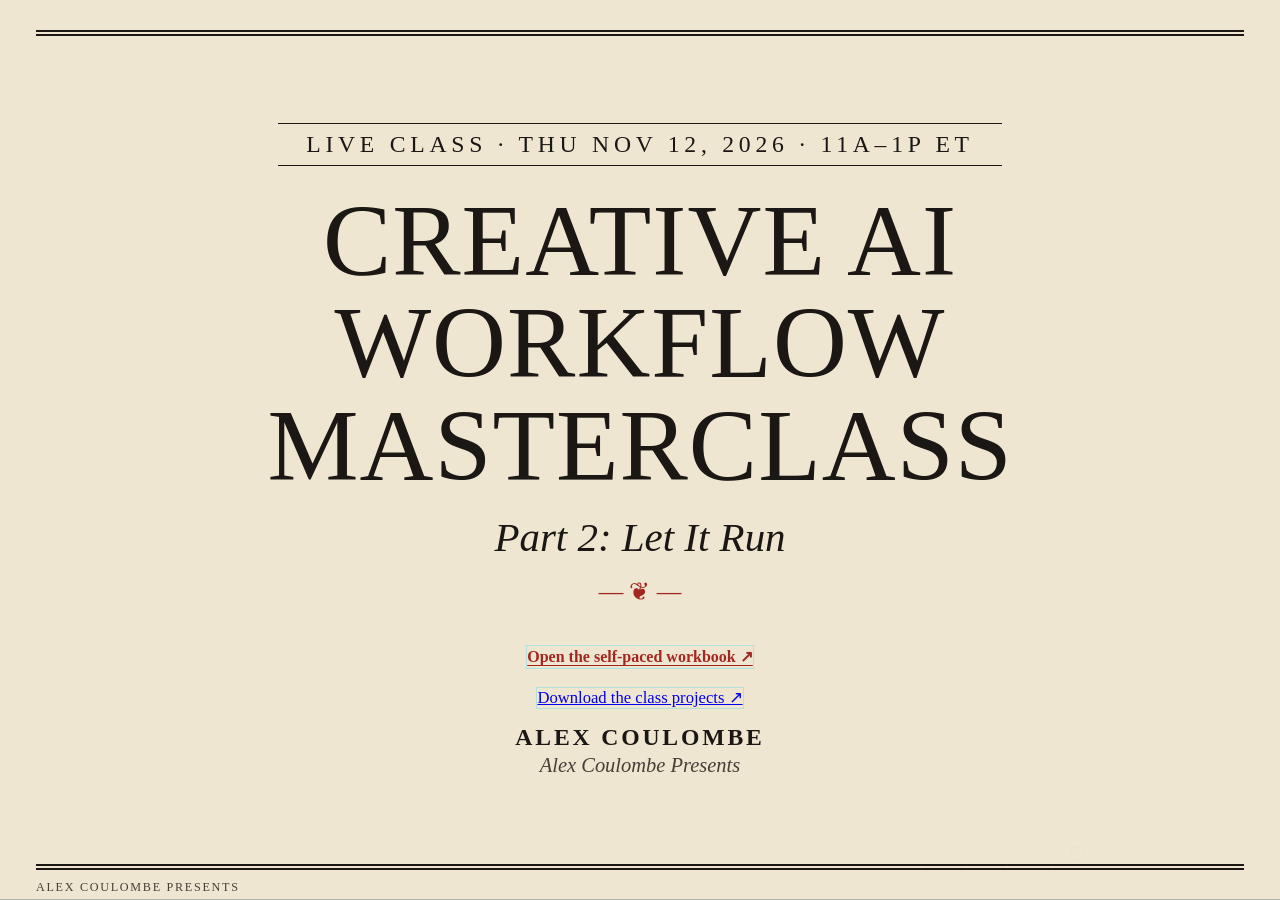
==== commit a0ebdef7: "fix(unreal): align roof slopes and clear the sculpture camera view" ====
--- a/index.html
+++ b/index.html
@@ -2620,7 +2620,8 @@
  body[data-look="broadside"]:not(#_):not(.stage-on) #sd-frame{display:none}
  body[data-look="broadside"]:not(.stage-on) #brand{left:24px;top:22px;bottom:auto;height:auto;line-height:1.2}
 }
-</style></head>
+</style><style id="part2-color-proof">body[data-look="broadside"]:not(#_) .case-image img{filter:none!important}</style>
+</head>
 <body>
 <div class="bg"><div class="bg-gradient"></div><canvas id="stars"></canvas><div class="bg-overlay bg-overlay--aurora"><div class="blob b1"></div><div class="blob b2"></div><div class="blob b3"></div></div><div class="bg-overlay bg-overlay--ember"><div class="blob b1"></div><div class="blob b2"></div><div class="blob b3"></div></div><div class="bg-overlay bg-overlay--ghost"><div class="blob b1"></div><div class="blob b2"></div><div class="blob b3"></div><div class="blob b4"></div></div><div class="bg-overlay bg-overlay--nebula"><div class="swirl"></div><div class="blob b1"></div><div class="blob b2"></div><div class="blob b3"></div></div><div class="bg-overlay bg-overlay--extreme"><div class="blob b1"></div><div class="blob b2"></div><div class="blob b3"></div><div class="blob b4"></div></div></div>
 <div id="deck"></div>
@@ -3547,7 +3548,7 @@
 
 // Cover
 const cov=document.createElement('div');cov.className='slide active';cov.dataset.type='cover';
-cov.innerHTML=`<div class="event-tag">Live class &middot; Thu Nov 12, 2026 &middot; 11a–1p ET</div><h1 class="talk-title">Creative AI<br>Workflow Masterclass</h1><p class="talk-subtitle">Part 2: Let It Run</p><a class="workbook-link deck-link" href="classroom/start-here.html" target="_blank" rel="noopener">Open the self-paced workbook ↗</a><div class="speaker-card"><div><div class="speaker-name">Alex Coulombe</div><div class="speaker-co">Alex Coulombe Presents</div></div></div>`;
+cov.innerHTML=`<div class="event-tag">Live class &middot; Thu Nov 12, 2026 &middot; 11a–1p ET</div><h1 class="talk-title">Creative AI<br>Workflow Masterclass</h1><p class="talk-subtitle">Part 2: Let It Run</p><a class="workbook-link deck-link" href="classroom/start-here.html" target="_blank" rel="noopener">Open the self-paced workbook ↗</a><p style="font-size:clamp(14px,1.3vw,23px);margin:0 0 1em"><a class="deck-link" href="https://drive.google.com/drive/folders/1KRlqQv1tcr6ADRweYq-Z56itprH5UknJ" target="_blank" rel="noopener">Download the class projects ↗</a></p><div class="speaker-card"><div><div class="speaker-name">Alex Coulombe</div><div class="speaker-co">Alex Coulombe Presents</div></div></div>`;
 deck.appendChild(cov);allSlides.push(cov);
 
 // Build sections
@@ -4128,7 +4129,8 @@
 .pn-next{font-size:.7rem;font-weight:600;letter-spacing:.15em;text-transform:uppercase;color:rgba(255,255,255,.3);margin-bottom:4px}
 .pn-next-title{font-size:.88rem;color:rgba(255,255,255,.5)}
 .pn-pace{font-size:.82rem;font-weight:600;margin-left:8px}
-</style></head><body>
+</style><style id="part2-color-proof">body[data-look="broadside"]:not(#_) .case-image img{filter:none!important}</style>
+</head><body>
 <div class="pn-header"><span class="pn-slide" id="pn-slide">--</span><div class="pn-timers"><span>Elapsed: <span class="val" id="pn-elapsed">00:00</span></span><span>Remaining: <span class="val" id="pn-remain">--:--</span></span><span id="pn-pace-icon"></span></div></div>
 <h2 class="pn-title" id="pn-title">--</h2>
 <div class="pn-notes" id="pn-notes">Press N in the main window to start presenting.</div>
